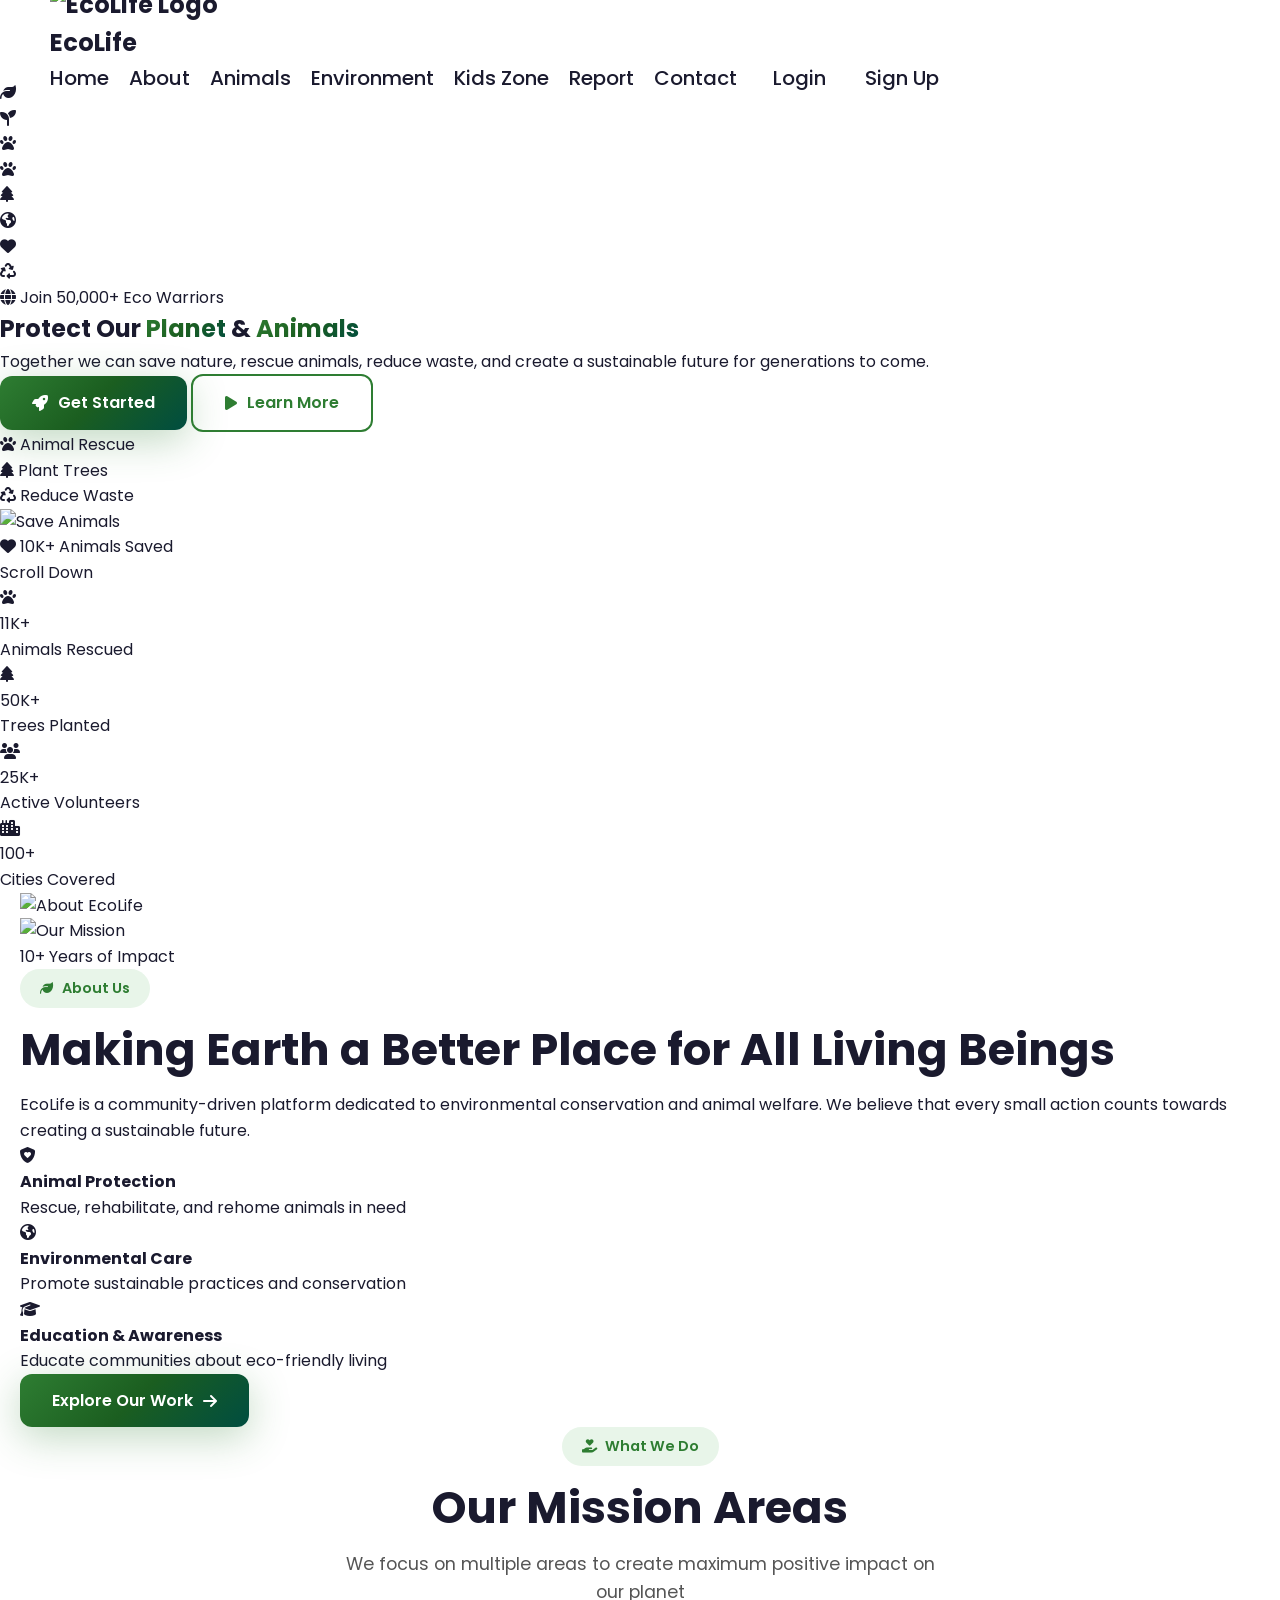
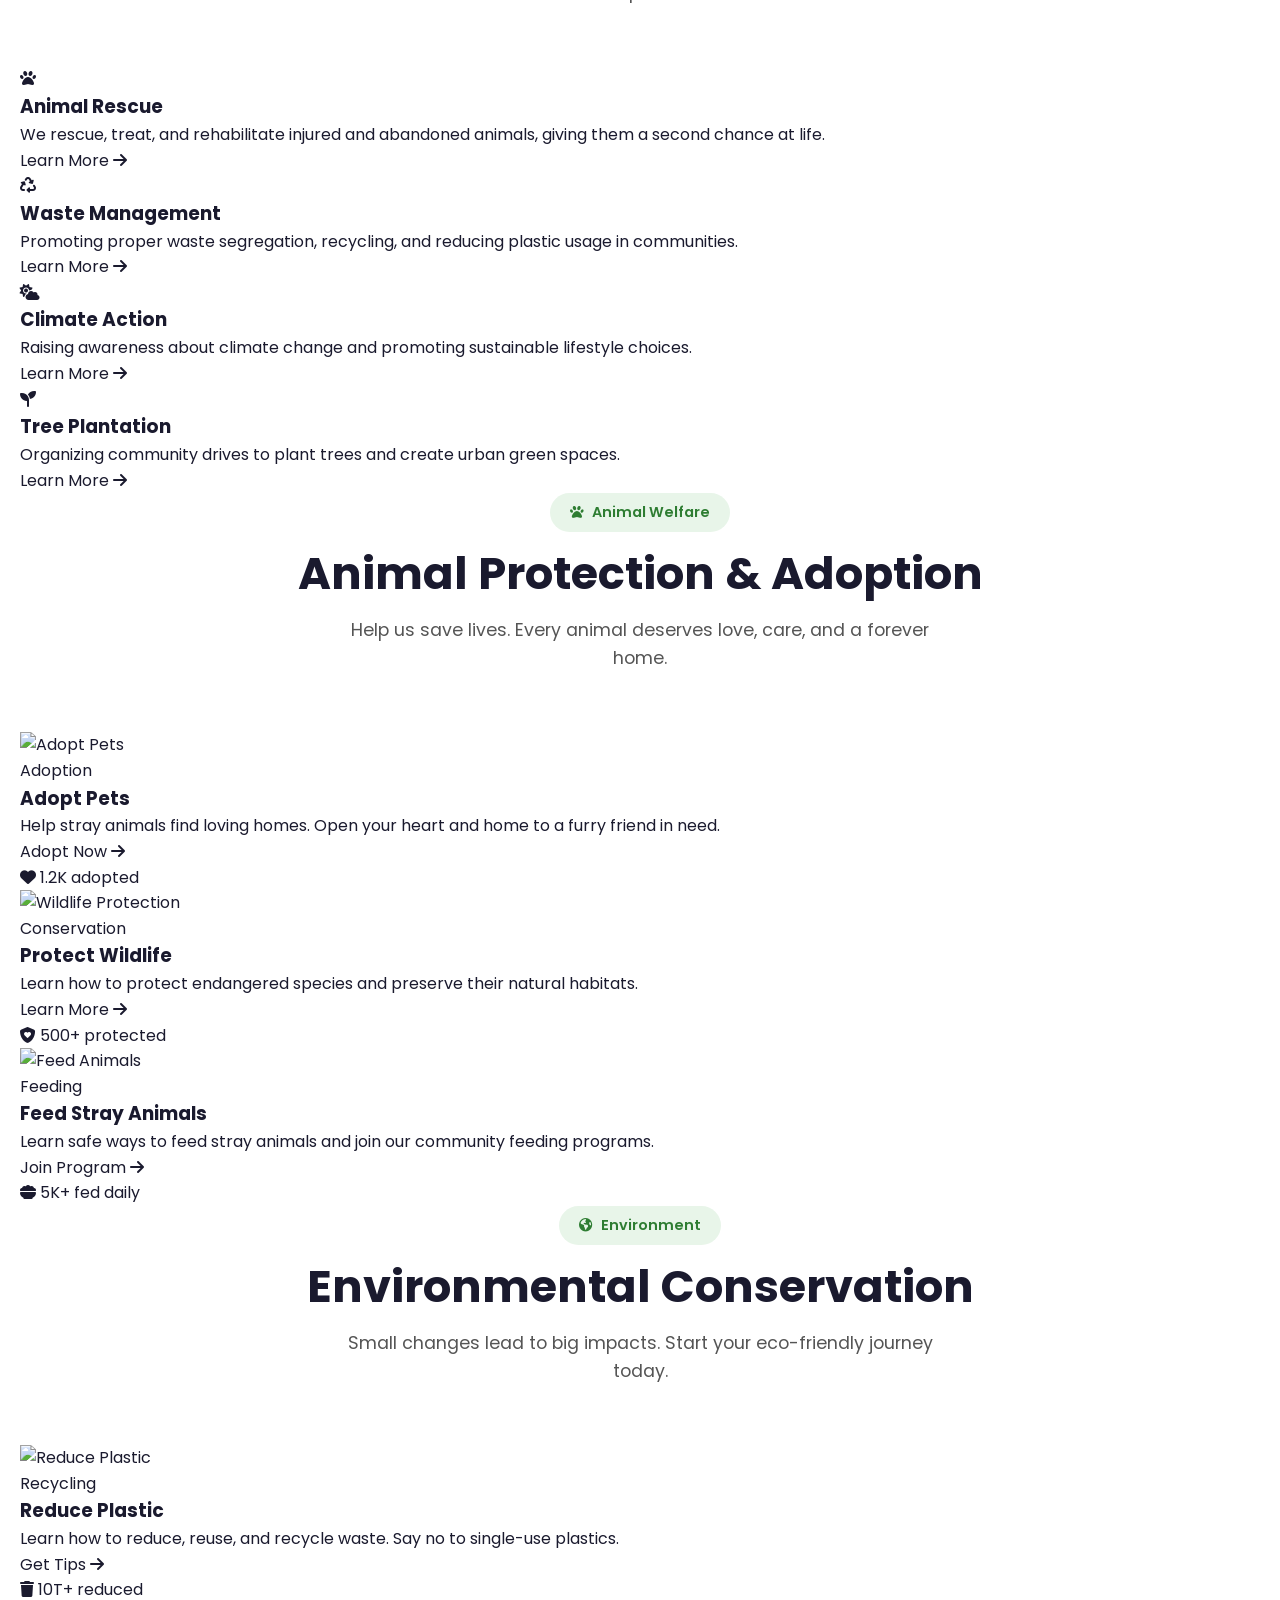
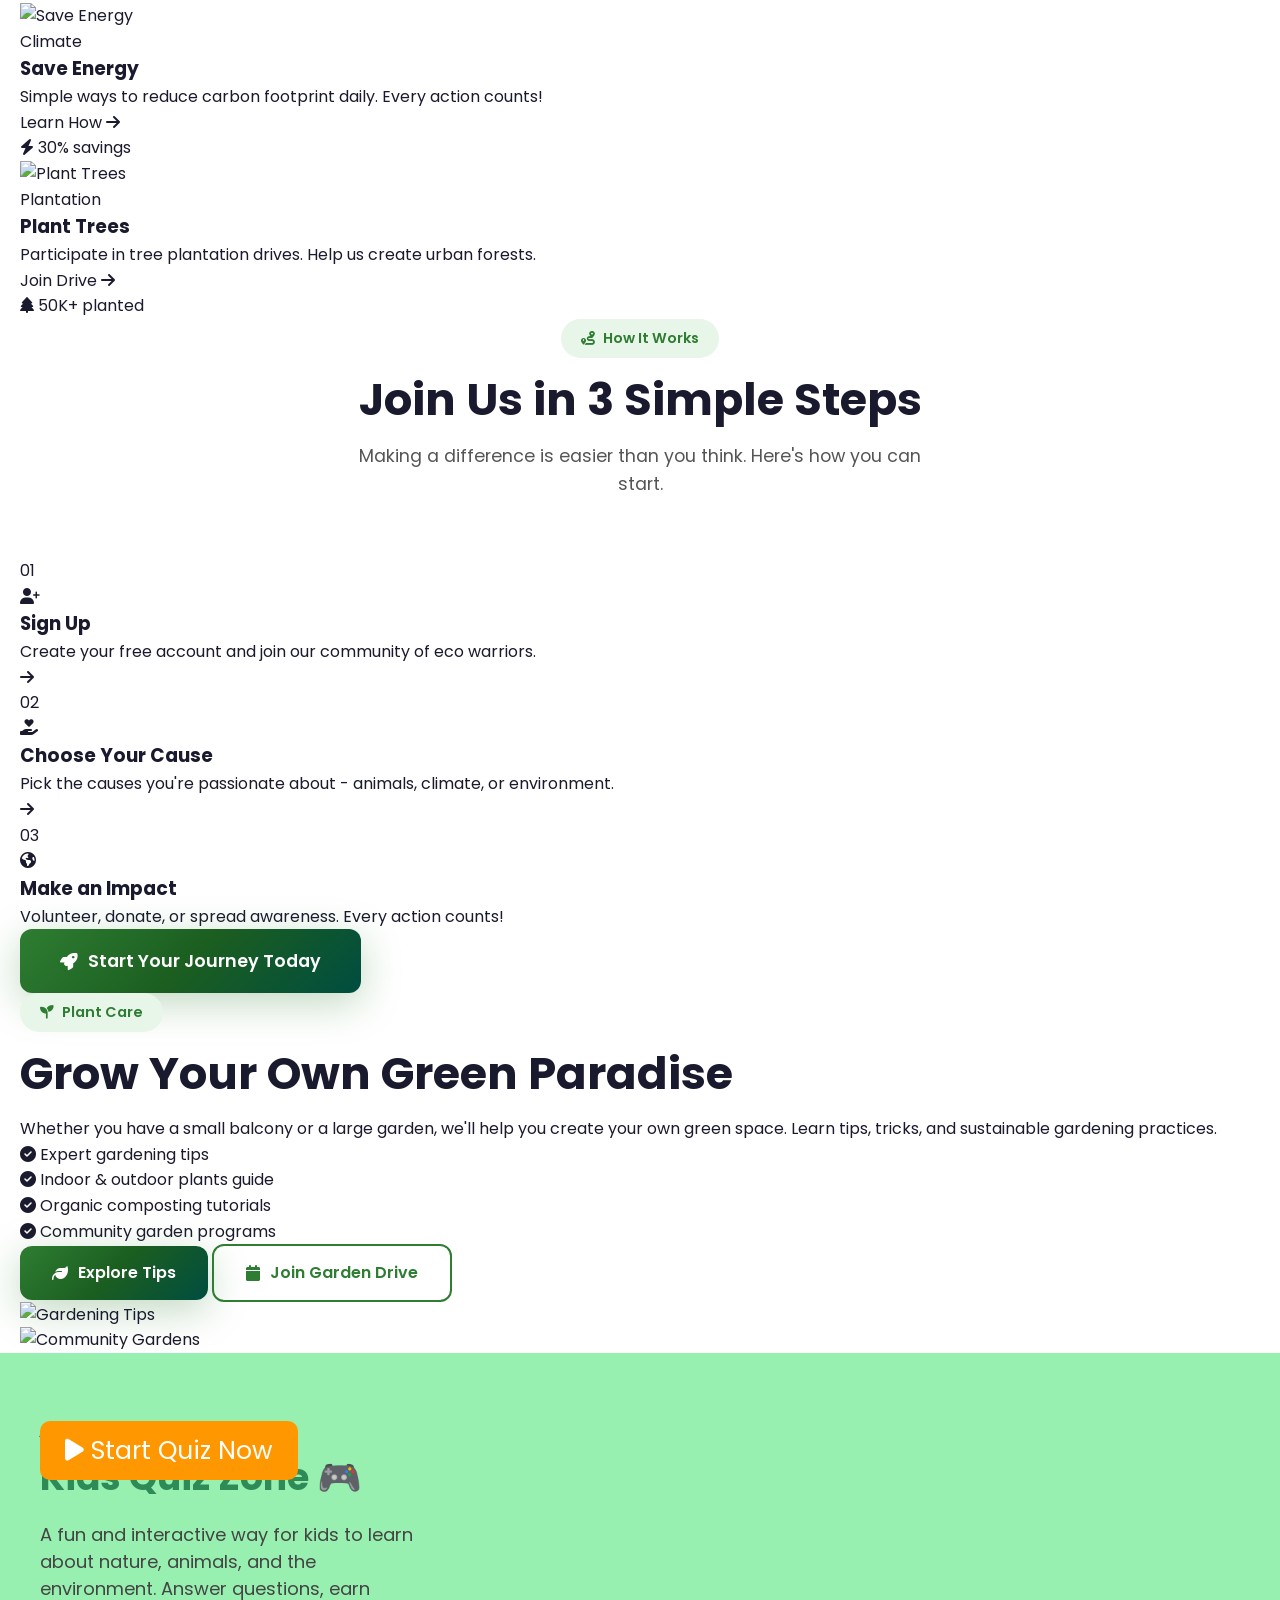
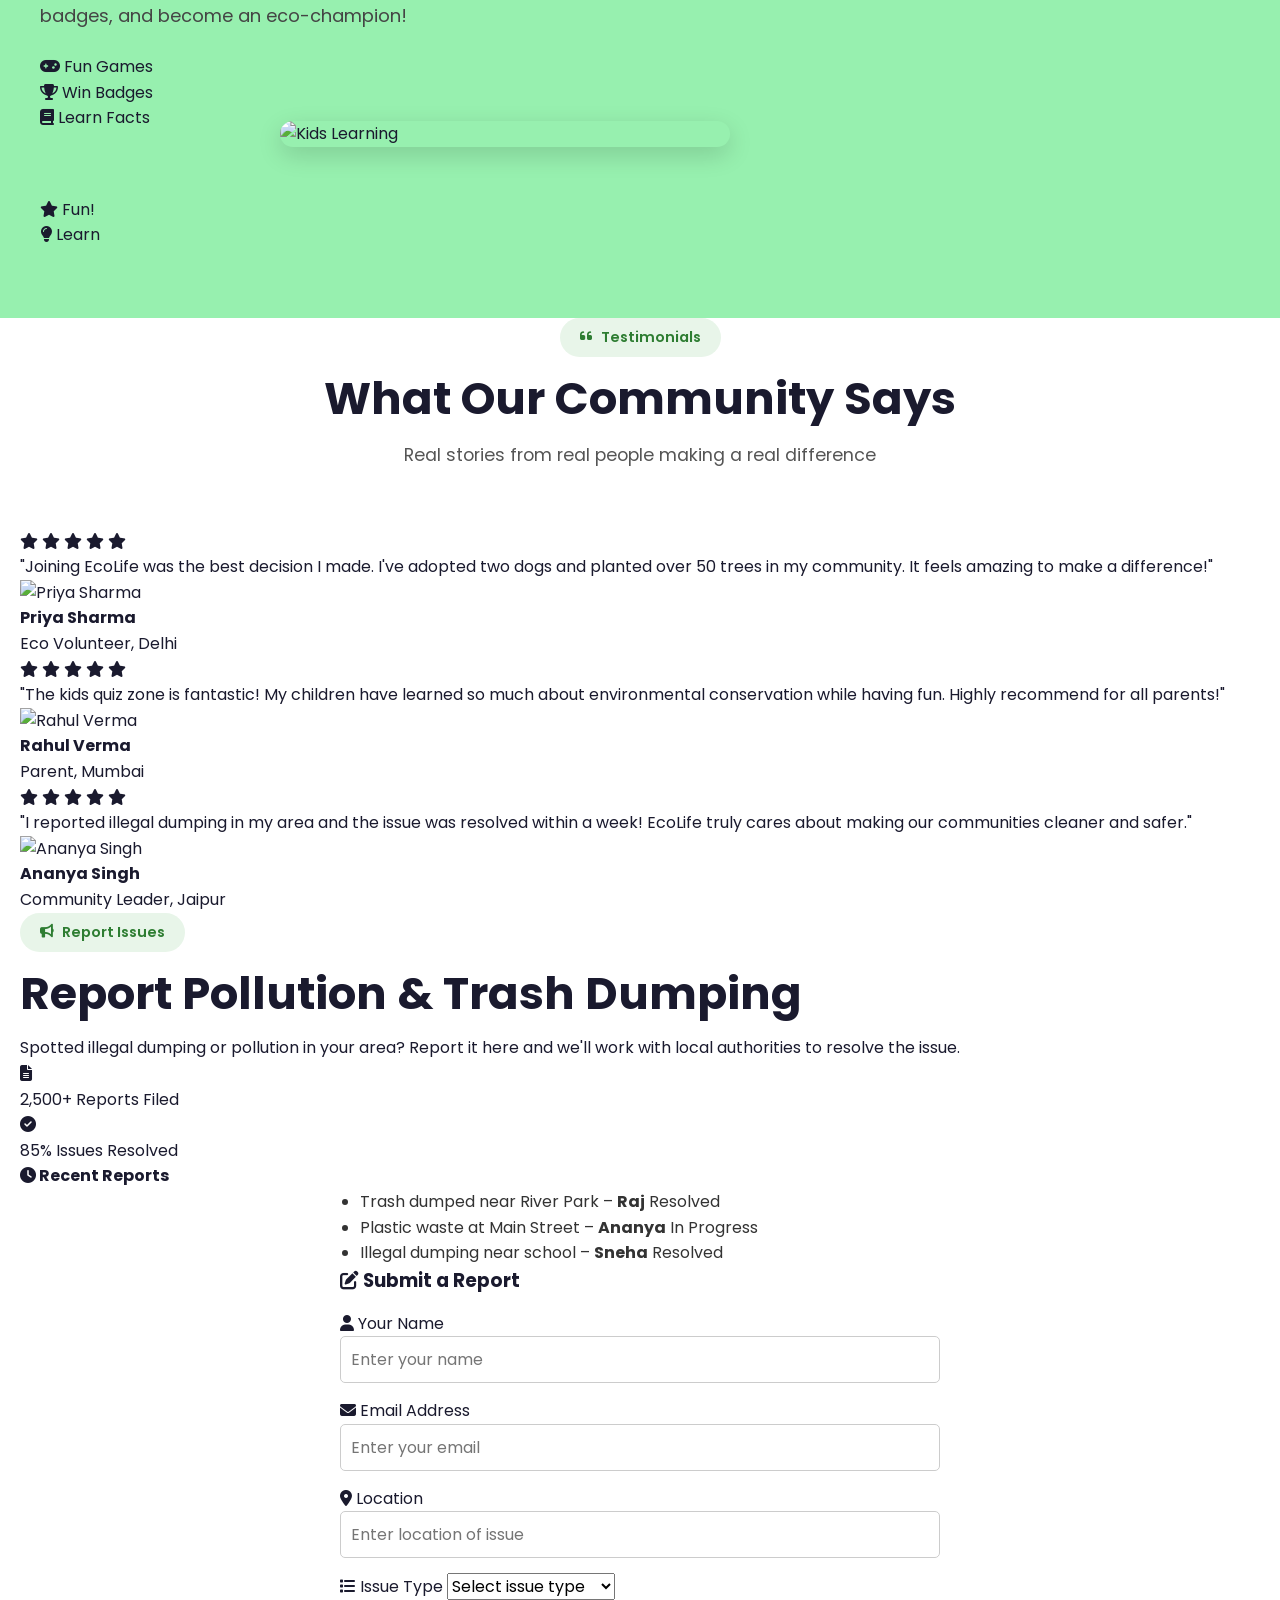
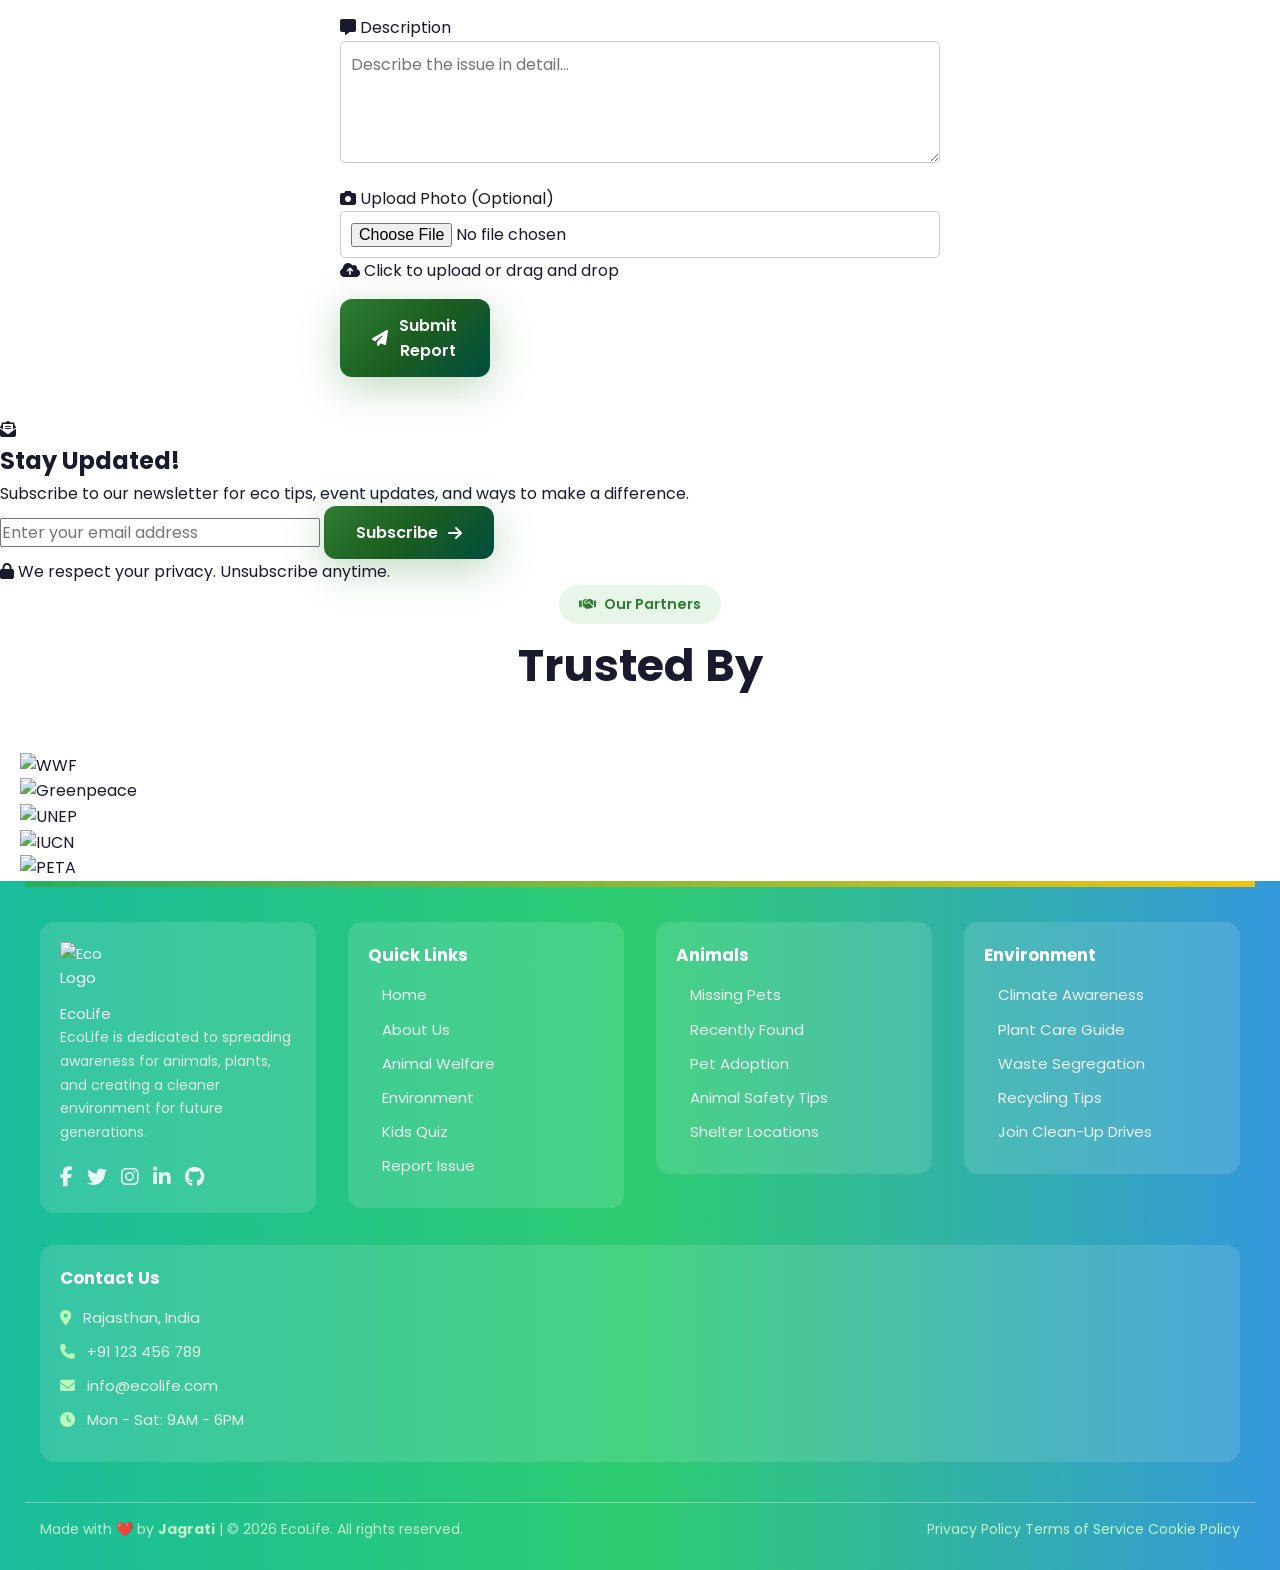
==== frontend/src/index.html @ 3ce4dd7b "custom scrollbar with progress bar on top" ====
<!DOCTYPE html>
<html lang="en">
  <head>
    <meta charset="UTF-8" />
    <meta name="viewport" content="width=device-width, initial-scale=1.0" />
    <title>EcoLife | Protect Our Planet & Animals</title>
    <meta
      name="description"
      content="Join EcoLife to protect animals, save the environment, and create a greener future for all."
    />

    <!-- CSS Files -->
    <link rel="stylesheet" href="css/style.css" />
    <link rel="stylesheet" href="css/components/navbar.css" />
    <link rel="stylesheet" href="css/components/card.css" />
    <link rel="stylesheet" href="css/components/footer.css" />
    <link rel="stylesheet" href="css/components/reportForm.css" />
    <link rel="stylesheet" href="css/components/quiz.css" />
    <link rel="stylesheet" href="css/components/hero.css" />
    <link rel="stylesheet" href="css/components/sections.css" />
    <link rel="stylesheet" href="css/components/scrollBar.css" />

    <!-- Google Fonts -->
    <link rel="preconnect" href="https://fonts.googleapis.com" />
    <link rel="preconnect" href="https://fonts.gstatic.com" crossorigin />
    <link
      href="https://fonts.googleapis.com/css2?family=Poppins:wght@300;400;500;600;700;800&display=swap"
      rel="stylesheet"
    />

    <!-- Font Awesome -->
    <link
      rel="stylesheet"
      href="https://cdnjs.cloudflare.com/ajax/libs/font-awesome/6.4.0/css/all.min.css"
    />

    <!-- AOS Animation Library -->
    <link href="https://unpkg.com/aos@2.3.1/dist/aos.css" rel="stylesheet" />
  </head>

  <body>
    <div class="scroll-progress" id="scrollProgress"></div>
    <!-- Navbar -->
    <nav class="navbar" id="navbar">
      <div class="nav-container">
        <a href="#home" class="logo">
          <img
            src="https://cdn-icons-png.flaticon.com/512/616/616408.png"
            alt="EcoLife Logo"
            class="logo-img"
          />
          <span>EcoLife</span>
        </a>

        <div class="nav-toggle" id="navToggle">
          <span></span>
          <span></span>
          <span></span>
        </div>

        <ul class="nav-links" id="navLinks">
          <li><a href="#home" class="nav-link active">Home</a></li>
          <li><a href="#about" class="nav-link">About</a></li>
          <li><a href="#animal" class="nav-link">Animals</a></li>
          <li><a href="#environment" class="nav-link">Environment</a></li>
          <li><a href="#quiz" class="nav-link">Kids Zone</a></li>
          <li><a href="#report" class="nav-link">Report</a></li>
          <li><a href="#contact" class="nav-link">Contact</a></li>
          <li class="nav-auth">
            <a href="/frontend/src/pages/Login.html" class="btn-login">Login</a>
            <a href="/frontend/src/pages/Signup.html" class="btn-signup"
              >Sign Up</a
            >
          </li>
        </ul>
      </div>
    </nav>

    <!-- Hero Section -->
    <section id="home" class="hero-section">
      <!-- Animated Background Elements -->
      <div class="hero-bg-elements">
        <div class="floating-element leaf1">
          <i class="fa-solid fa-leaf"></i>
        </div>
        <div class="floating-element leaf2">
          <i class="fa-solid fa-seedling"></i>
        </div>
        <div class="floating-element paw1"><i class="fa-solid fa-paw"></i></div>
        <div class="floating-element paw2"><i class="fa-solid fa-paw"></i></div>
        <div class="floating-element tree1">
          <i class="fa-solid fa-tree"></i>
        </div>
        <div class="floating-element globe">
          <i class="fa-solid fa-earth-americas"></i>
        </div>
        <div class="floating-element heart">
          <i class="fa-solid fa-heart"></i>
        </div>
        <div class="floating-element recycle">
          <i class="fa-solid fa-recycle"></i>
        </div>
      </div>

      <!-- Particle Effect -->
      <div class="particles" id="particles"></div>

      <div class="hero-container">
        <div class="hero-content" data-aos="fade-up" data-aos-duration="1000">
          <span class="hero-badge">
            <i class="fa-solid fa-globe"></i> Join 50,000+ Eco Warriors
          </span>
          <h1 class="hero-title">
            Protect Our <span class="gradient-text">Planet</span> &
            <span class="gradient-text">Animals</span>
          </h1>
          <p class="hero-subtitle">
            Together we can save nature, rescue animals, reduce waste, and
            create a sustainable future for generations to come.
          </p>

          <div class="hero-cta">
            <a href="#about" class="btn btn-primary">
              <i class="fa-solid fa-rocket"></i> Get Started
            </a>
            <a href="#animal" class="btn btn-secondary">
              <i class="fa-solid fa-play"></i> Learn More
            </a>
          </div>

          <div class="hero-features">
            <div class="hero-feature">
              <i class="fa-solid fa-paw"></i>
              <span>Animal Rescue</span>
            </div>
            <div class="hero-feature">
              <i class="fa-solid fa-tree"></i>
              <span>Plant Trees</span>
            </div>
            <div class="hero-feature">
              <i class="fa-solid fa-recycle"></i>
              <span>Reduce Waste</span>
            </div>
          </div>
        </div>

        <div
          class="hero-image"
          data-aos="fade-left"
          data-aos-duration="1000"
          data-aos-delay="300"
        >
          <div class="hero-image-wrapper">
            <img
              src="https://i.pinimg.com/736x/90/8e/da/908eda2e439e958f8a276a25d1a9cc6c.jpg"
              alt="Save Animals"
            />
            <div class="hero-image-badge">
              <i class="fa-solid fa-heart"></i>
              <span>10K+ Animals Saved</span>
            </div>
          </div>
        </div>
      </div>

      <!-- Scroll Indicator -->
      <div class="scroll-indicator">
        <div class="mouse">
          <div class="wheel"></div>
        </div>
        <span>Scroll Down</span>
      </div>
    </section>

    <!-- Stats Section -->
    <section class="stats-section">
      <div class="stats-container">
        <div class="stat-item" data-aos="zoom-in" data-aos-delay="0">
          <div class="stat-icon">
            <i class="fa-solid fa-paw"></i>
          </div>
          <div class="stat-number" data-count="10500">0</div>
          <div class="stat-label">Animals Rescued</div>
        </div>
        <div class="stat-item" data-aos="zoom-in" data-aos-delay="100">
          <div class="stat-icon">
            <i class="fa-solid fa-tree"></i>
          </div>
          <div class="stat-number" data-count="50000">0</div>
          <div class="stat-label">Trees Planted</div>
        </div>
        <div class="stat-item" data-aos="zoom-in" data-aos-delay="200">
          <div class="stat-icon">
            <i class="fa-solid fa-users"></i>
          </div>
          <div class="stat-number" data-count="25000">0</div>
          <div class="stat-label">Active Volunteers</div>
        </div>
        <div class="stat-item" data-aos="zoom-in" data-aos-delay="300">
          <div class="stat-icon">
            <i class="fa-solid fa-city"></i>
          </div>
          <div class="stat-number" data-count="100">0</div>
          <div class="stat-label">Cities Covered</div>
        </div>
      </div>
    </section>

    <!-- About Section -->
    <section id="about" class="about-section">
      <div class="section-container">
        <div class="about-content">
          <div class="about-images" data-aos="fade-right">
            <div class="about-img-main">
              <img
                src="https://i.pinimg.com/736x/24/5e/9a/245e9a9a9898728d21a978edd67b411b.jpg"
                alt="About EcoLife"
              />
            </div>
            <div class="about-img-secondary">
              <img
                src="https://i.pinimg.com/736x/a8/e5/c5/a8e5c5f756ad1179e194bc3205d8b144.jpg"
                alt="Our Mission"
              />
            </div>
            <div class="about-experience">
              <span class="exp-number">10+</span>
              <span class="exp-text">Years of Impact</span>
            </div>
          </div>

          <div class="about-text" data-aos="fade-left">
            <span class="section-tag">
              <i class="fa-solid fa-leaf"></i> About Us
            </span>
            <h2 class="section-title">
              Making Earth a Better Place for All Living Beings
            </h2>
            <p class="section-desc">
              EcoLife is a community-driven platform dedicated to environmental
              conservation and animal welfare. We believe that every small
              action counts towards creating a sustainable future.
            </p>

            <div class="about-features">
              <div class="about-feature">
                <div class="feature-icon">
                  <i class="fa-solid fa-shield-heart"></i>
                </div>
                <div class="feature-text">
                  <h4>Animal Protection</h4>
                  <p>Rescue, rehabilitate, and rehome animals in need</p>
                </div>
              </div>
              <div class="about-feature">
                <div class="feature-icon">
                  <i class="fa-solid fa-earth-americas"></i>
                </div>
                <div class="feature-text">
                  <h4>Environmental Care</h4>
                  <p>Promote sustainable practices and conservation</p>
                </div>
              </div>
              <div class="about-feature">
                <div class="feature-icon">
                  <i class="fa-solid fa-graduation-cap"></i>
                </div>
                <div class="feature-text">
                  <h4>Education & Awareness</h4>
                  <p>Educate communities about eco-friendly living</p>
                </div>
              </div>
            </div>

            <a href="#animal" class="btn btn-primary">
              Explore Our Work <i class="fa-solid fa-arrow-right"></i>
            </a>
          </div>
        </div>
      </div>
    </section>

    <!-- Services/What We Do Section -->
    <section class="services-section">
      <div class="section-container">
        <div class="section-header" data-aos="fade-up">
          <span class="section-tag">
            <i class="fa-solid fa-hand-holding-heart"></i> What We Do
          </span>
          <h2 class="section-title">Our Mission Areas</h2>
          <p class="section-subtitle">
            We focus on multiple areas to create maximum positive impact on our
            planet
          </p>
        </div>

        <div class="services-grid">
          <div class="service-card" data-aos="fade-up" data-aos-delay="0">
            <div class="service-icon">
              <i class="fa-solid fa-paw"></i>
            </div>
            <h3>Animal Rescue</h3>
            <p>
              We rescue, treat, and rehabilitate injured and abandoned animals,
              giving them a second chance at life.
            </p>
            <a href="#animal" class="service-link">
              Learn More <i class="fa-solid fa-arrow-right"></i>
            </a>
          </div>

          <div class="service-card" data-aos="fade-up" data-aos-delay="100">
            <div class="service-icon">
              <i class="fa-solid fa-recycle"></i>
            </div>
            <h3>Waste Management</h3>
            <p>
              Promoting proper waste segregation, recycling, and reducing
              plastic usage in communities.
            </p>
            <a href="#waste" class="service-link">
              Learn More <i class="fa-solid fa-arrow-right"></i>
            </a>
          </div>

          <div class="service-card" data-aos="fade-up" data-aos-delay="200">
            <div class="service-icon">
              <i class="fa-solid fa-cloud-sun"></i>
            </div>
            <h3>Climate Action</h3>
            <p>
              Raising awareness about climate change and promoting sustainable
              lifestyle choices.
            </p>
            <a href="#climate" class="service-link">
              Learn More <i class="fa-solid fa-arrow-right"></i>
            </a>
          </div>

          <div class="service-card" data-aos="fade-up" data-aos-delay="300">
            <div class="service-icon">
              <i class="fa-solid fa-seedling"></i>
            </div>
            <h3>Tree Plantation</h3>
            <p>
              Organizing community drives to plant trees and create urban green
              spaces.
            </p>
            <a href="#plants" class="service-link">
              Learn More <i class="fa-solid fa-arrow-right"></i>
            </a>
          </div>
        </div>
      </div>
    </section>

    <!-- Animal Section -->
    <section id="animal" class="cards-section">
      <div class="section-container">
        <div class="section-header" data-aos="fade-up">
          <span class="section-tag">
            <i class="fa-solid fa-paw"></i> Animal Welfare
          </span>
          <h2 class="section-title">Animal Protection & Adoption</h2>
          <p class="section-subtitle">
            Help us save lives. Every animal deserves love, care, and a forever
            home.
          </p>
        </div>

        <div class="cards-grid">
          <div class="feature-card" data-aos="fade-up" data-aos-delay="0">
            <div class="card-image">
              <img
                src="https://i.pinimg.com/736x/24/5e/9a/245e9a9a9898728d21a978edd67b411b.jpg"
                alt="Adopt Pets"
              />
              <div class="card-overlay">
                <span class="card-tag">Adoption</span>
              </div>
            </div>
            <div class="card-content">
              <h3>Adopt Pets</h3>
              <p>
                Help stray animals find loving homes. Open your heart and home
                to a furry friend in need.
              </p>
              <div class="card-footer">
                <a href="#" class="card-btn">
                  Adopt Now <i class="fa-solid fa-arrow-right"></i>
                </a>
                <div class="card-stats">
                  <i class="fa-solid fa-heart"></i> 1.2K adopted
                </div>
              </div>
            </div>
          </div>

          <div class="feature-card" data-aos="fade-up" data-aos-delay="100">
            <div class="card-image">
              <img
                src="https://i.pinimg.com/736x/90/8e/da/908eda2e439e958f8a276a25d1a9cc6c.jpg"
                alt="Wildlife Protection"
              />
              <div class="card-overlay">
                <span class="card-tag">Conservation</span>
              </div>
            </div>
            <div class="card-content">
              <h3>Protect Wildlife</h3>
              <p>
                Learn how to protect endangered species and preserve their
                natural habitats.
              </p>
              <div class="card-footer">
                <a href="#" class="card-btn">
                  Learn More <i class="fa-solid fa-arrow-right"></i>
                </a>
                <div class="card-stats">
                  <i class="fa-solid fa-shield-heart"></i> 500+ protected
                </div>
              </div>
            </div>
          </div>

          <div class="feature-card" data-aos="fade-up" data-aos-delay="200">
            <div class="card-image">
              <img
                src="https://i.pinimg.com/1200x/e3/39/d3/e339d31da13cb49f1b8ecd1a240b26d1.jpg"
                alt="Feed Animals"
              />
              <div class="card-overlay">
                <span class="card-tag">Feeding</span>
              </div>
            </div>
            <div class="card-content">
              <h3>Feed Stray Animals</h3>
              <p>
                Learn safe ways to feed stray animals and join our community
                feeding programs.
              </p>
              <div class="card-footer">
                <a href="#" class="card-btn">
                  Join Program <i class="fa-solid fa-arrow-right"></i>
                </a>
                <div class="card-stats">
                  <i class="fa-solid fa-bowl-food"></i> 5K+ fed daily
                </div>
              </div>
            </div>
          </div>
        </div>
      </div>
    </section>

    <!-- Environment Section -->
    <section id="environment" class="cards-section alt-bg">
      <div class="section-container">
        <div class="section-header" data-aos="fade-up">
          <span class="section-tag">
            <i class="fa-solid fa-earth-americas"></i> Environment
          </span>
          <h2 class="section-title">Environmental Conservation</h2>
          <p class="section-subtitle">
            Small changes lead to big impacts. Start your eco-friendly journey
            today.
          </p>
        </div>

        <div class="cards-grid">
          <div class="feature-card" data-aos="fade-up" data-aos-delay="0">
            <div class="card-image">
              <img
                src="https://i.pinimg.com/736x/de/0b/3a/de0b3a9531a93b36d25c78b3523307a0.jpg"
                alt="Reduce Plastic"
              />
              <div class="card-overlay">
                <span class="card-tag">Recycling</span>
              </div>
            </div>
            <div class="card-content">
              <h3>Reduce Plastic</h3>
              <p>
                Learn how to reduce, reuse, and recycle waste. Say no to
                single-use plastics.
              </p>
              <div class="card-footer">
                <a href="#" class="card-btn">
                  Get Tips <i class="fa-solid fa-arrow-right"></i>
                </a>
                <div class="card-stats">
                  <i class="fa-solid fa-trash"></i> 10T+ reduced
                </div>
              </div>
            </div>
          </div>

          <div class="feature-card" data-aos="fade-up" data-aos-delay="100">
            <div class="card-image">
              <img
                src="https://i.pinimg.com/736x/0d/62/62/0d6262dbc9df357f19e5948bb1d63f2b.jpg"
                alt="Save Energy"
              />
              <div class="card-overlay">
                <span class="card-tag">Climate</span>
              </div>
            </div>
            <div class="card-content">
              <h3>Save Energy</h3>
              <p>
                Simple ways to reduce carbon footprint daily. Every action
                counts!
              </p>
              <div class="card-footer">
                <a href="#" class="card-btn">
                  Learn How <i class="fa-solid fa-arrow-right"></i>
                </a>
                <div class="card-stats">
                  <i class="fa-solid fa-bolt"></i> 30% savings
                </div>
              </div>
            </div>
          </div>

          <div class="feature-card" data-aos="fade-up" data-aos-delay="200">
            <div class="card-image">
              <img
                src="https://i.pinimg.com/736x/a8/e5/c5/a8e5c5f756ad1179e194bc3205d8b144.jpg"
                alt="Plant Trees"
              />
              <div class="card-overlay">
                <span class="card-tag">Plantation</span>
              </div>
            </div>
            <div class="card-content">
              <h3>Plant Trees</h3>
              <p>
                Participate in tree plantation drives. Help us create urban
                forests.
              </p>
              <div class="card-footer">
                <a href="#" class="card-btn">
                  Join Drive <i class="fa-solid fa-arrow-right"></i>
                </a>
                <div class="card-stats">
                  <i class="fa-solid fa-tree"></i> 50K+ planted
                </div>
              </div>
            </div>
          </div>
        </div>
      </div>
    </section>

    <!-- How It Works Section -->
    <section class="how-it-works-section">
      <div class="section-container">
        <div class="section-header" data-aos="fade-up">
          <span class="section-tag">
            <i class="fa-solid fa-route"></i> How It Works
          </span>
          <h2 class="section-title">Join Us in 3 Simple Steps</h2>
          <p class="section-subtitle">
            Making a difference is easier than you think. Here's how you can
            start.
          </p>
        </div>

        <div class="steps-container">
          <div class="step-card" data-aos="fade-up" data-aos-delay="0">
            <div class="step-number">01</div>
            <div class="step-icon">
              <i class="fa-solid fa-user-plus"></i>
            </div>
            <h3>Sign Up</h3>
            <p>
              Create your free account and join our community of eco warriors.
            </p>
          </div>

          <div class="step-connector" data-aos="fade-up" data-aos-delay="100">
            <i class="fa-solid fa-arrow-right"></i>
          </div>

          <div class="step-card" data-aos="fade-up" data-aos-delay="200">
            <div class="step-number">02</div>
            <div class="step-icon">
              <i class="fa-solid fa-hand-holding-heart"></i>
            </div>
            <h3>Choose Your Cause</h3>
            <p>
              Pick the causes you're passionate about - animals, climate, or
              environment.
            </p>
          </div>

          <div class="step-connector" data-aos="fade-up" data-aos-delay="300">
            <i class="fa-solid fa-arrow-right"></i>
          </div>

          <div class="step-card" data-aos="fade-up" data-aos-delay="400">
            <div class="step-number">03</div>
            <div class="step-icon">
              <i class="fa-solid fa-earth-americas"></i>
            </div>
            <h3>Make an Impact</h3>
            <p>Volunteer, donate, or spread awareness. Every action counts!</p>
          </div>
        </div>

        <div class="steps-cta" data-aos="fade-up" data-aos-delay="500">
          <a
            href="/frontend/src/pages/Signup.html"
            class="btn btn-primary btn-lg"
          >
            <i class="fa-solid fa-rocket"></i> Start Your Journey Today
          </a>
        </div>
      </div>
    </section>

    <!-- Plant Care Section -->
    <section id="plants" class="plant-care-section">
      <div class="section-container">
        <div class="plant-care-content">
          <div class="plant-care-text" data-aos="fade-right">
            <span class="section-tag">
              <i class="fa-solid fa-seedling"></i> Plant Care
            </span>
            <h2 class="section-title">Grow Your Own Green Paradise</h2>
            <p class="section-desc">
              Whether you have a small balcony or a large garden, we'll help you
              create your own green space. Learn tips, tricks, and sustainable
              gardening practices.
            </p>

            <div class="plant-features">
              <div class="plant-feature">
                <i class="fa-solid fa-check-circle"></i>
                <span>Expert gardening tips</span>
              </div>
              <div class="plant-feature">
                <i class="fa-solid fa-check-circle"></i>
                <span>Indoor & outdoor plants guide</span>
              </div>
              <div class="plant-feature">
                <i class="fa-solid fa-check-circle"></i>
                <span>Organic composting tutorials</span>
              </div>
              <div class="plant-feature">
                <i class="fa-solid fa-check-circle"></i>
                <span>Community garden programs</span>
              </div>
            </div>

            <div class="plant-cta">
              <a href="#" class="btn btn-primary">
                <i class="fa-solid fa-leaf"></i> Explore Tips
              </a>
              <a href="#" class="btn btn-outline">
                <i class="fa-solid fa-calendar"></i> Join Garden Drive
              </a>
            </div>
          </div>

          <div class="plant-care-images" data-aos="fade-left">
            <div class="plant-img plant-img-1">
              <img
                src="https://i.pinimg.com/736x/52/7a/cc/527accddb75efd9315c8d6afba2bba1d.jpg"
                alt="Gardening Tips"
              />
            </div>
            <div class="plant-img plant-img-2">
              <img
                src="https://i.pinimg.com/736x/7b/07/7d/7b077d6b6f89cc8d0cbe15f85e9d3242.jpg"
                alt="Community Gardens"
              />
            </div>
          </div>
        </div>
      </div>
    </section>

    <!-- Kids Quiz Section -->
    <section id="quiz" class="kids-quiz-section">
      <div class="quiz-bg-elements">
        <div class="quiz-shape shape-1"></div>
        <div class="quiz-shape shape-2"></div>
        <div class="quiz-shape shape-3"></div>
      </div>

      <div class="section-container">
        <div class="quiz-content">
          <div class="quiz-text" data-aos="fade-right">
            <span class="quiz-badge">
              <i class="fa-solid fa-child"></i> For Kids
            </span>
            <h2>Kids Quiz Zone 🎮</h2>
            <p>
              A fun and interactive way for kids to learn about nature, animals,
              and the environment. Answer questions, earn badges, and become an
              eco-champion!
            </p>

            <div class="quiz-features">
              <div class="quiz-feature">
                <i class="fa-solid fa-gamepad"></i>
                <span>Fun Games</span>
              </div>
              <div class="quiz-feature">
                <i class="fa-solid fa-trophy"></i>
                <span>Win Badges</span>
              </div>
              <div class="quiz-feature">
                <i class="fa-solid fa-book"></i>
                <span>Learn Facts</span>
              </div>
            </div>

            <a href="quiz.html" class="quiz-btn">
              <i class="fa-solid fa-play"></i> Start Quiz Now
            </a>
          </div>

          <div class="quiz-image" data-aos="fade-left">
            <div class="quiz-image-wrapper">
              <img
                src="https://i.pinimg.com/1200x/82/b1/66/82b1667e9a1c1fabba633f0792725da9.jpg"
                alt="Kids Learning"
              />
              <div class="quiz-floating-badge badge-1">
                <i class="fa-solid fa-star"></i> Fun!
              </div>
              <div class="quiz-floating-badge badge-2">
                <i class="fa-solid fa-lightbulb"></i> Learn
              </div>
            </div>
          </div>
        </div>
      </div>
    </section>

    <!-- Testimonials Section -->
    <section class="testimonials-section">
      <div class="section-container">
        <div class="section-header" data-aos="fade-up">
          <span class="section-tag">
            <i class="fa-solid fa-quote-left"></i> Testimonials
          </span>
          <h2 class="section-title">What Our Community Says</h2>
          <p class="section-subtitle">
            Real stories from real people making a real difference
          </p>
        </div>

        <div
          class="testimonials-slider"
          data-aos="fade-up"
          data-aos-delay="200"
        >
          <div class="testimonial-card">
            <div class="testimonial-rating">
              <i class="fa-solid fa-star"></i>
              <i class="fa-solid fa-star"></i>
              <i class="fa-solid fa-star"></i>
              <i class="fa-solid fa-star"></i>
              <i class="fa-solid fa-star"></i>
            </div>
            <p class="testimonial-text">
              "Joining EcoLife was the best decision I made. I've adopted two
              dogs and planted over 50 trees in my community. It feels amazing
              to make a difference!"
            </p>
            <div class="testimonial-author">
              <img
                src="https://randomuser.me/api/portraits/women/44.jpg"
                alt="Priya Sharma"
              />
              <div class="author-info">
                <h4>Priya Sharma</h4>
                <span>Eco Volunteer, Delhi</span>
              </div>
            </div>
          </div>

          <div class="testimonial-card">
            <div class="testimonial-rating">
              <i class="fa-solid fa-star"></i>
              <i class="fa-solid fa-star"></i>
              <i class="fa-solid fa-star"></i>
              <i class="fa-solid fa-star"></i>
              <i class="fa-solid fa-star"></i>
            </div>
            <p class="testimonial-text">
              "The kids quiz zone is fantastic! My children have learned so much
              about environmental conservation while having fun. Highly
              recommend for all parents!"
            </p>
            <div class="testimonial-author">
              <img
                src="https://randomuser.me/api/portraits/men/32.jpg"
                alt="Rahul Verma"
              />
              <div class="author-info">
                <h4>Rahul Verma</h4>
                <span>Parent, Mumbai</span>
              </div>
            </div>
          </div>

          <div class="testimonial-card">
            <div class="testimonial-rating">
              <i class="fa-solid fa-star"></i>
              <i class="fa-solid fa-star"></i>
              <i class="fa-solid fa-star"></i>
              <i class="fa-solid fa-star"></i>
              <i class="fa-solid fa-star"></i>
            </div>
            <p class="testimonial-text">
              "I reported illegal dumping in my area and the issue was resolved
              within a week! EcoLife truly cares about making our communities
              cleaner and safer."
            </p>
            <div class="testimonial-author">
              <img
                src="https://randomuser.me/api/portraits/women/68.jpg"
                alt="Ananya Singh"
              />
              <div class="author-info">
                <h4>Ananya Singh</h4>
                <span>Community Leader, Jaipur</span>
              </div>
            </div>
          </div>
        </div>
      </div>
    </section>

    <!-- Report Section -->
    <section id="report" class="report-section">
      <div class="section-container">
        <div class="report-content">
          <div class="report-info" data-aos="fade-right">
            <span class="section-tag">
              <i class="fa-solid fa-bullhorn"></i> Report Issues
            </span>
            <h2 class="section-title">Report Pollution & Trash Dumping</h2>
            <p class="section-desc">
              Spotted illegal dumping or pollution in your area? Report it here
              and we'll work with local authorities to resolve the issue.
            </p>

            <div class="report-stats">
              <div class="report-stat">
                <i class="fa-solid fa-file-alt"></i>
                <div>
                  <span class="stat-num">2,500+</span>
                  <span class="stat-text">Reports Filed</span>
                </div>
              </div>
              <div class="report-stat">
                <i class="fa-solid fa-check-circle"></i>
                <div>
                  <span class="stat-num">85%</span>
                  <span class="stat-text">Issues Resolved</span>
                </div>
              </div>
            </div>

            <div class="recent-reports">
              <h4><i class="fa-solid fa-clock"></i> Recent Reports</h4>
              <ul class="report-list">
                <li>
                  <span class="report-status resolved"></span>
                  Trash dumped near River Park – <strong>Raj</strong>
                  <span class="report-badge">Resolved</span>
                </li>
                <li>
                  <span class="report-status pending"></span>
                  Plastic waste at Main Street – <strong>Ananya</strong>
                  <span class="report-badge pending">In Progress</span>
                </li>
                <li>
                  <span class="report-status resolved"></span>
                  Illegal dumping near school – <strong>Sneha</strong>
                  <span class="report-badge">Resolved</span>
                </li>
              </ul>
            </div>
          </div>

          <div class="report-form-wrapper" data-aos="fade-left">
            <form class="report-form" id="reportForm">
              <h3><i class="fa-solid fa-pen-to-square"></i> Submit a Report</h3>

              <div class="form-group">
                <label for="name">
                  <i class="fa-solid fa-user"></i> Your Name
                </label>
                <input
                  type="text"
                  id="name"
                  name="name"
                  placeholder="Enter your name"
                  required
                />
              </div>

              <div class="form-group">
                <label for="email">
                  <i class="fa-solid fa-envelope"></i> Email Address
                </label>
                <input
                  type="email"
                  id="email"
                  name="email"
                  placeholder="Enter your email"
                  required
                />
              </div>

              <div class="form-group">
                <label for="location">
                  <i class="fa-solid fa-location-dot"></i> Location
                </label>
                <input
                  type="text"
                  id="location"
                  name="location"
                  placeholder="Enter location of issue"
                  required
                />
              </div>

              <div class="form-group">
                <label for="issueType">
                  <i class="fa-solid fa-list"></i> Issue Type
                </label>
                <select id="issueType" name="issueType" required>
                  <option value="">Select issue type</option>
                  <option value="garbage">Garbage Dumping</option>
                  <option value="plastic">Plastic Pollution</option>
                  <option value="water">Water Pollution</option>
                  <option value="air">Air Pollution</option>
                  <option value="noise">Noise Pollution</option>
                  <option value="other">Other</option>
                </select>
              </div>

              <div class="form-group">
                <label for="description">
                  <i class="fa-solid fa-message"></i> Description
                </label>
                <textarea
                  id="description"
                  name="description"
                  rows="4"
                  placeholder="Describe the issue in detail..."
                  required
                ></textarea>
              </div>

              <div class="form-group">
                <label for="photo">
                  <i class="fa-solid fa-camera"></i> Upload Photo (Optional)
                </label>
                <div class="file-upload">
                  <input type="file" id="photo" name="photo" accept="image/*" />
                  <div class="file-upload-label">
                    <i class="fa-solid fa-cloud-arrow-up"></i>
                    <span>Click to upload or drag and drop</span>
                  </div>
                </div>
              </div>

              <button type="submit" class="btn btn-primary btn-block">
                <i class="fa-solid fa-paper-plane"></i> Submit Report
              </button>
            </form>
          </div>
        </div>
      </div>
    </section>

    <!-- Newsletter Section -->
    <section class="newsletter-section">
      <div class="newsletter-container" data-aos="zoom-in">
        <div class="newsletter-content">
          <div class="newsletter-icon">
            <i class="fa-solid fa-envelope-open-text"></i>
          </div>
          <h2>Stay Updated!</h2>
          <p>
            Subscribe to our newsletter for eco tips, event updates, and ways to
            make a difference.
          </p>

          <form class="newsletter-form" id="newsletterForm">
            <div class="newsletter-input-group">
              <input
                type="email"
                placeholder="Enter your email address"
                required
              />
              <button type="submit" class="btn btn-primary">
                Subscribe <i class="fa-solid fa-arrow-right"></i>
              </button>
            </div>
          </form>

          <p class="newsletter-note">
            <i class="fa-solid fa-lock"></i> We respect your privacy.
            Unsubscribe anytime.
          </p>
        </div>
      </div>
    </section>

    <!-- Partners Section -->
    <section class="partners-section">
      <div class="section-container">
        <div class="section-header" data-aos="fade-up">
          <span class="section-tag">
            <i class="fa-solid fa-handshake"></i> Our Partners
          </span>
          <h2 class="section-title">Trusted By</h2>
        </div>

        <div class="partners-slider" data-aos="fade-up" data-aos-delay="100">
          <div class="partner-logo">
            <img
              src="https://upload.wikimedia.org/wikipedia/commons/thumb/1/18/WWF_logo_text.svg/1200px-WWF_logo_text.svg.png"
              alt="WWF"
            />
          </div>
          <div class="partner-logo">
            <img
              src="https://www.greenpeace.org/static/planet4-international-stateless/2019/07/greenpeace-logo-green.png"
              alt="Greenpeace"
            />
          </div>
          <div class="partner-logo">
            <img
              src="https://upload.wikimedia.org/wikipedia/en/thumb/e/ec/UNEP_logo.svg/1200px-UNEP_logo.svg.png"
              alt="UNEP"
            />
          </div>
          <div class="partner-logo">
            <img
              src="https://upload.wikimedia.org/wikipedia/commons/thumb/2/2f/IUCN_logo.svg/1200px-IUCN_logo.svg.png"
              alt="IUCN"
            />
          </div>
          <div class="partner-logo">
            <img
              src="https://upload.wikimedia.org/wikipedia/commons/thumb/7/79/PETA_logo.svg/1200px-PETA_logo.svg.png"
              alt="PETA"
            />
          </div>
        </div>
      </div>
    </section>

    <!-- Footer -->
    <footer id="contact" class="eco-footer">
      <div class="footer-top">
        <div class="footer-container">
          <!-- Logo & About -->
          <div class="footer-col footer-about">
            <div class="footer-logo-wrapper">
              <img
                src="https://cdn-icons-png.flaticon.com/512/616/616408.png"
                class="footer-logo"
                alt="Eco Logo"
              />
              <span class="footer-brand">EcoLife</span>
            </div>
            <p class="footer-desc">
              EcoLife is dedicated to spreading awareness for animals, plants,
              and creating a cleaner environment for future generations.
            </p>
            <div class="footer-social">
              <a href="#" class="social" aria-label="Facebook">
                <i class="fa-brands fa-facebook-f"></i>
              </a>
              <a href="#" class="social" aria-label="Twitter">
                <i class="fa-brands fa-twitter"></i>
              </a>
              <a href="#" class="social" aria-label="Instagram">
                <i class="fa-brands fa-instagram"></i>
              </a>
              <a href="#" class="social" aria-label="LinkedIn">
                <i class="fa-brands fa-linkedin-in"></i>
              </a>
              <a href="#" class="social" aria-label="GitHub">
                <i class="fa-brands fa-github"></i>
              </a>
            </div>
          </div>

          <!-- Quick Links -->
          <div class="footer-col">
            <h4>Quick Links</h4>
            <ul>
              <li><a href="#home">Home</a></li>
              <li><a href="#about">About Us</a></li>
              <li><a href="#animal">Animal Welfare</a></li>
              <li><a href="#environment">Environment</a></li>
              <li><a href="#quiz">Kids Quiz</a></li>
              <li><a href="#report">Report Issue</a></li>
            </ul>
          </div>

          <!-- Animals -->
          <div class="footer-col">
            <h4>Animals</h4>
            <ul>
              <li><a href="#">Missing Pets</a></li>
              <li><a href="#">Recently Found</a></li>
              <li><a href="#">Pet Adoption</a></li>
              <li><a href="#">Animal Safety Tips</a></li>
              <li><a href="#">Shelter Locations</a></li>
            </ul>
          </div>

          <!-- Environment -->
          <div class="footer-col">
            <h4>Environment</h4>
            <ul>
              <li><a href="#">Climate Awareness</a></li>
              <li><a href="#">Plant Care Guide</a></li>
              <li><a href="#">Waste Segregation</a></li>
              <li><a href="#">Recycling Tips</a></li>
              <li><a href="#">Join Clean-Up Drives</a></li>
            </ul>
          </div>

          <!-- Contact -->
          <div class="footer-col">
            <h4>Contact Us</h4>
            <ul class="footer-contact">
              <li>
                <i class="fa-solid fa-location-dot"></i>
                <span>Rajasthan, India</span>
              </li>
              <li>
                <i class="fa-solid fa-phone"></i>
                <span>+91 123 456 789</span>
              </li>
              <li>
                <i class="fa-solid fa-envelope"></i>
                <span>info@ecolife.com</span>
              </li>
              <li>
                <i class="fa-solid fa-clock"></i>
                <span>Mon - Sat: 9AM - 6PM</span>
              </li>
            </ul>
          </div>
        </div>
      </div>

      <div class="footer-bottom">
        <div class="footer-container">
          <p>
            Made with ❤️ by <strong>Jagrati</strong> | © 2026 EcoLife. All
            rights reserved.
          </p>
          <div class="footer-links">
            <a href="#">Privacy Policy</a>
            <a href="#">Terms of Service</a>
            <a href="#">Cookie Policy</a>
          </div>
        </div>
      </div>
    </footer>

    <!-- Back to Top Button -->
    <button class="back-to-top" id="backToTop" aria-label="Back to Top">
      <i class="fa-solid fa-arrow-up"></i>
    </button>

    <!-- Scripts -->
    <script src="https://unpkg.com/aos@2.3.1/dist/aos.js"></script>
    <script src="js/main.js"></script>
  </body>
</html>
---- frontend/src/css/style.css ----
/* ===== ROOT VARIABLES ===== */
:root {
  /* Colors */
  --primary-color: #2e7d32;
  --primary-dark: #1b5e20;
  --primary-light: #4caf50;
  --secondary-color: #ff9800;
  --secondary-dark: #f57c00;
  --accent-color: #00bcd4;

  /* Gradients */
  --gradient-primary: linear-gradient(
    135deg,
    #2e7d32 0%,
    #1b5e20 50%,
    #004d40 100%
  );
  --gradient-secondary: linear-gradient(135deg, #ff9800 0%, #f57c00 100%);
  --gradient-hero: linear-gradient(
    135deg,
    #1a5c1f 0%,
    #2e7d32 50%,
    #388e3c 100%
  );
  --gradient-card: linear-gradient(145deg, #ffffff 0%, #f5f5f5 100%);

  /* Text Colors */
  --text-primary: #1a1a2e;
  --text-secondary: #555555;
  --text-muted: #888888;
  --text-light: #ffffff;

  /* Background Colors */
  --bg-primary: #ffffff;
  --bg-secondary: #f8faf8;
  --bg-tertiary: #e8f5e9;
  --bg-dark: #1a1a2e;

  /* Shadows */
  --shadow-sm: 0 2px 10px rgba(0, 0, 0, 0.08);
  --shadow-md: 0 5px 20px rgba(0, 0, 0, 0.12);
  --shadow-lg: 0 10px 40px rgba(0, 0, 0, 0.15);
  --shadow-xl: 0 20px 60px rgba(0, 0, 0, 0.2);
  --shadow-green: 0 10px 40px rgba(46, 125, 50, 0.3);

  /* Border Radius */
  --radius-sm: 8px;
  --radius-md: 12px;
  --radius-lg: 20px;
  --radius-xl: 30px;
  --radius-full: 50%;

  /* Transitions */
  --transition-fast: 0.2s ease;
  --transition-normal: 0.3s ease;
  --transition-slow: 0.5s ease;

  /* Spacing */
  --section-padding: 100px 0;
  --container-padding: 0 20px;

  /* Font */
  --font-primary: "Poppins", sans-serif;
}

/* ===== RESET & BASE ===== */
* {
  margin: 0;
  padding: 0;
  box-sizing: border-box;
}

html {
  scroll-behavior: smooth;
  scroll-padding-top: 80px;
}

body {
  font-family: var(--font-primary);
  font-size: 16px;
  line-height: 1.6;
  color: var(--text-primary);
  background-color: var(--bg-primary);
  overflow-x: hidden;
}

a {
  text-decoration: none;
  color: inherit;
  transition: var(--transition-normal);
}

ul {
  list-style: none;
}

img {
  max-width: 100%;
  height: auto;
  display: block;
}

button {
  font-family: inherit;
  cursor: pointer;
  border: none;
  outline: none;
}

input,
textarea,
select {
  font-family: inherit;
  font-size: inherit;
}

/* ===== UTILITY CLASSES ===== */
.section-container {
  max-width: 1300px;
  margin: 0 auto;
  padding: var(--container-padding);
}

.section-header {
  text-align: center;
  margin-bottom: 60px;
}

.section-tag {
  display: inline-flex;
  align-items: center;
  gap: 8px;
  padding: 8px 20px;
  background: var(--bg-tertiary);
  color: var(--primary-color);
  border-radius: var(--radius-xl);
  font-size: 0.9rem;
  font-weight: 600;
  margin-bottom: 15px;
}

.section-tag i {
  font-size: 0.85rem;
}

.section-title {
  font-size: 2.8rem;
  font-weight: 700;
  color: var(--text-primary);
  margin-bottom: 15px;
  line-height: 1.2;
}

.section-subtitle {
  font-size: 1.1rem;
  color: var(--text-secondary);
  max-width: 600px;
  margin: 0 auto;
}

.gradient-text {
  background: var(--gradient-primary);
  -webkit-background-clip: text;
  -webkit-text-fill-color: transparent;
  background-clip: text;
}

/* ===== BUTTONS ===== */
.btn {
  display: inline-flex;
  align-items: center;
  justify-content: center;
  gap: 10px;
  padding: 14px 32px;
  font-size: 1rem;
  font-weight: 600;
  border-radius: var(--radius-md);
  transition: var(--transition-normal);
  cursor: pointer;
  border: none;
}

.btn-primary {
  background: var(--gradient-primary);
  color: var(--text-light);
  box-shadow: var(--shadow-green);
}

.btn-primary:hover {
  transform: translateY(-3px);
  box-shadow: 0 15px 50px rgba(46, 125, 50, 0.4);
}

.btn-secondary {
  background: transparent;
  color: var(--primary-color);
  border: 2px solid var(--primary-color);
}

.btn-secondary:hover {
  background: var(--primary-color);
  color: var(--text-light);
}

.btn-outline {
  background: transparent;
  color: var(--primary-color);
  border: 2px solid var(--primary-color);
}

.btn-outline:hover {
  background: var(--primary-color);
  color: var(--text-light);
}

.btn-lg {
  padding: 18px 40px;
  font-size: 1.1rem;
}

.btn-block {
  width: 100%;
}

/* ===== ANIMATIONS ===== */
@keyframes float {
  0%,
  100% {
    transform: translateY(0);
  }
  50% {
    transform: translateY(-20px);
  }
}

@keyframes pulse {
  0%,
  100% {
    transform: scale(1);
    opacity: 1;
  }
  50% {
    transform: scale(1.05);
    opacity: 0.8;
  }
}

@keyframes fadeInUp {
  from {
    opacity: 0;
    transform: translateY(30px);
  }
  to {
    opacity: 1;
    transform: translateY(0);
  }
}

@keyframes slideInLeft {
  from {
    opacity: 0;
    transform: translateX(-50px);
  }
  to {
    opacity: 1;
    transform: translateX(0);
  }
}

@keyframes slideInRight {
  from {
    opacity: 0;
    transform: translateX(50px);
  }
  to {
    opacity: 1;
    transform: translateX(0);
  }
}

@keyframes spin {
  from {
    transform: rotate(0deg);
  }
  to {
    transform: rotate(360deg);
  }
}

@keyframes bounce {
  0%,
  20%,
  50%,
  80%,
  100% {
    transform: translateY(0);
  }
  40% {
    transform: translateY(-15px);
  }
  60% {
    transform: translateY(-7px);
  }
}

/* ===== BACK TO TOP BUTTON ===== */
.back-to-top {
  position: fixed;
  bottom: 30px;
  right: 30px;
  width: 50px;
  height: 50px;
  background: var(--gradient-primary);
  color: var(--text-light);
  border-radius: var(--radius-full);
  display: flex;
  align-items: center;
  justify-content: center;
  font-size: 1.2rem;
  box-shadow: var(--shadow-green);
  opacity: 0;
  visibility: hidden;
  transform: translateY(20px);
  transition: var(--transition-normal);
  z-index: 999;
}

.back-to-top.visible {
  opacity: 1;
  visibility: visible;
  transform: translateY(0);
}

.back-to-top:hover {
  transform: translateY(-5px);
  box-shadow: 0 15px 40px rgba(46, 125, 50, 0.5);
}

/* ===== SELECTION ===== */
::selection {
  background: var(--primary-color);
  color: var(--text-light);
}

/* ===== RESPONSIVE ===== */
@media (max-width: 1200px) {
  .section-title {
    font-size: 2.4rem;
  }
}

@media (max-width: 992px) {
  :root {
    --section-padding: 80px 0;
  }

  .section-title {
    font-size: 2rem;
  }

  .section-header {
    margin-bottom: 40px;
  }
}

@media (max-width: 768px) {
  :root {
    --section-padding: 60px 0;
  }

  .section-title {
    font-size: 1.8rem;
  }

  .section-subtitle {
    font-size: 1rem;
  }

  .btn {
    padding: 12px 24px;
    font-size: 0.95rem;
  }
}

@media (max-width: 480px) {
  .section-title {
    font-size: 1.5rem;
  }

  .section-tag {
    font-size: 0.8rem;
    padding: 6px 15px;
  }
}
---- frontend/src/css/components/navbar.css ----
/* Navbar */
.navbar {
    font-size: 20px;
    display: flex;
    justify-content: space-between;
    align-items: center;
    background-color: var(--navbar-bg);
    padding: 15px 50px;
    color: var(--navbar-text);
    height: 5rem;
    /* sticky */
    position: sticky;
    top: 0;
    z-index: 1000;
    /* keeps navbar above all content */
    transition: background-color 0.3s ease, color 0.3s ease;
}

/* Theme Toggle Button */
.theme-toggle-btn {
    background: transparent;
    border: none;
    cursor: pointer;
    font-size: 1.2rem;
    padding: 0.5rem;
    margin-left: 1rem;
    transition: transform 0.3s ease;
}

.theme-toggle-btn:hover {
    transform: scale(1.1);
}

.theme-toggle-btn:focus-visible {
    outline: 3px solid #2e7d32;
    outline-offset: 4px;
    border-radius: 50%;
}



.navbar .logo {
    font-size: 24px;
    font-weight: bold;
}

.navbar .nav-links {
    list-style: none;
    display: flex;
    gap: 20px;
}

.navbar .nav-links li a {
    color: var(--navbar-text);
    text-decoration: none;
    font-weight: 500;
}

/* .navbar .nav-links li a:hover {
    text-decoration: underline;
    background-color: rgb(100, 100, 230);
} */
.navbar .nav-links li a:hover,
.navbar .nav-links li a:focus-visible {
    background-color: var(--navbar-hover);
    /* eco green */
    color: var(--navbar-text);
    padding: 8px 14px;
    border-radius: 6px;
    box-shadow: 0 0 10px var(--navbar-hover);
    transition: 0.3s ease;
}

.navbar .nav-links li a:focus-visible {
    outline: 3px solid #2e7d32;
    outline-offset: 2px;
}

/* ................... */

/* Login Button */
.btn-login {
    padding: 8px 16px;
    border: 2px solid var(--btn-primary-bg);
    /* green border */
    border-radius: 20px;
    color: var(--btn-primary-bg);
    font-weight: 500;
    transition: all 0.3s ease;
}

.btn-login:hover,
.btn-login:focus-visible {
    background-color: var(--btn-primary-bg);
    color: var(--btn-primary-text);
    box-shadow: 0 0 10px rgba(34, 197, 94, 0.6);
}

.btn-login:focus-visible {
    outline: 3px solid var(--btn-primary-bg);
    outline-offset: 4px;
}

/* Signup Button (highlighted) */
.btn-signup {
    padding: 8px 18px;
    background-color: var(--btn-primary-bg);
    color: var(--btn-primary-text);
    border-radius: 20px;
    font-weight: bold;
    transition: all 0.3s ease;
}

.btn-signup:hover,
.btn-signup:focus-visible {
    background-color: var(--navbar-hover);
    box-shadow: 0 0 12px rgba(34, 197, 94, 0.8);
}

.btn-signup:focus-visible {
    outline: 3px solid var(--btn-primary-bg);
    outline-offset: 4px;
}
---- frontend/src/css/components/card.css ----
/* Cards */
.cards {
    display: flex;
    flex-wrap: wrap;
    justify-content: center;
    gap: 50px;
    padding: 40px 20px;
}

/* Single Card */
.card {
    background-color: var(--card-bg);
    width: 380px;
    /* card bigger */
    height: 380px;
    /* card bigger */
    border-radius: 20px;
    overflow: hidden;
    box-shadow: 0px 8px 25px var(--card-shadow);
    text-align: center;
    transition: transform 0.3s ease, box-shadow 0.3s ease, background-color 0.3s ease;
    cursor: pointer;
    /* shows clickable */
}

/* Hover Animation */
.card:hover,
.card:focus-visible {
    transform: translateY(-12px) scale(1.03);
    box-shadow: 0px 12px 35px var(--card-shadow);
    outline: none;
}

.card:focus-visible {
    outline: 3px solid #2e8b57;
    outline-offset: 4px;
}

/* Card Image */
.card img {
    width: 100%;
    height: 60%;
    /* bigger image area */
    object-fit: cover;
    transition: transform 0.4s ease;
}

/* Image Hover Zoom */
.card:hover img {
    transform: scale(1.1);
}

/* Card Title */
.card h3 {
    margin: 15px 0 8px;
    color: var(--heading-color);
    font-size: 24px;
}

/* Card Description */
.card p {
    padding: 0 15px;
    color: var(--card-text);
    font-size: 16px;
}
---- frontend/src/css/components/footer.css ----
.eco-footer {
  background: linear-gradient(90deg, #1abc9c, #2ecc71, #3498db);
  color: #ffffff;
  padding: 0 25px 30px;
  font-size: 15px;
  position: relative;
  contain: layout paint; /* limits repaint area for performance */
}

/* Eco highlight strip */
.eco-footer::before {
  content: "";
  display: block;
  height: 6px;
  background: linear-gradient(90deg, #27ae60, #f1c40f);
  margin-bottom: 35px;
}

/* Layout */
.footer-container {
  max-width: 1200px;
  margin: auto;
  display: flex;
  flex-wrap: wrap;
  gap: 32px;
  justify-content: space-between;
  align-items: flex-start;
}

/* Footer Cards */
.footer-col {
  flex: 1 1 220px;
  min-width: 200px;
  background: rgba(255, 255, 255, 0.12);
  border-radius: 14px;
  padding: 20px;
  transition: transform 0.25s ease, background 0.25s ease;
}

.footer-col:hover {
  transform: translateY(-4px);
  background: rgba(255, 255, 255, 0.18);
}

/* Headings */
.footer-col h4 {
  font-size: 17px;
  margin-bottom: 14px;
  display: flex;
  align-items: center;
  gap: 8px;
  color: #ffffff;
}

/* Lists */
.footer-col ul {
  list-style: none;
  padding: 0;
}

.footer-col ul li {
  margin: 10px 0;
  color: #e6ffe6;
}

/* Links with subtle arrow effect */
.footer-col ul li a {
  color: #ffffff;
  text-decoration: none;
  opacity: 0.9;
  display: inline-flex;
  align-items: center;
  transition: opacity 0.2s ease, padding-left 0.2s ease;
}

.footer-col ul li a::before {
  content: "→";
  font-size: 14px;
  margin-right: 0;
  opacity: 0;
  color: #f1c40f;
  transition: margin 0.2s ease, opacity 0.2s ease;
}

.footer-col ul li a:hover {
  opacity: 1;
  padding-left: 6px;
  color: #b8ffb8;
}

.footer-col ul li a:hover::before {
  margin-right: 6px;
  opacity: 1;
}

/* Contact icons */
.footer-col ul li i {
  margin-right: 8px;
  color: #b8ffb8;
}

/* About Section */
.footer-about {
  max-width: 320px;
}

.footer-logo {
  width: 70px;
  margin-bottom: 12px;
}

.footer-desc {
  font-size: 14px;
  line-height: 1.7;
  opacity: 0.95;
  color: #e6ffe6;
}

/* Social Icons */
.footer-social {
  display: flex;
  gap: 14px;
  margin-top: 16px;
}

.footer-social a {
  font-size: 20px;
  color: #ffffff;
  opacity: 0.9;
  transition: transform 0.2s ease, opacity 0.2s ease;
}

.footer-social a:hover {
  opacity: 1;
  transform: translateY(-3px);
  color: #b8ffb8;
}

/* Footer Bottom */
.footer-bottom {
  width: 100%;
  margin-top: 40px;
  padding-top: 15px;
  border-top: 1px solid rgba(255, 255, 255, 0.35);
  text-align: center;
  font-size: 14px;
  opacity: 0.95;
  color: #c7ffcf;
}

/* Accessibility: Focus indicators */
.footer-col a:focus-visible,
.footer-social a:focus-visible {
  outline: 2px solid #f1c40f;
  outline-offset: 3px;
  border-radius: 4px;
}

/* Reduced Motion Support */
@media (prefers-reduced-motion: reduce) {
  * {
    transition: none !important;
  }
}

/* Responsive Design */
@media (max-width: 768px) {
  .footer-container {
    flex-direction: column;
    align-items: center;
    text-align: center;
  }

  .footer-col {
    width: 100%;
  }

  .footer-social {
    justify-content: center;
  }

  .footer-about,
  .footer-desc {
    max-width: none;
  }
}
---- frontend/src/css/components/reportForm.css ----
/* Report Form */
  .report-form {
      max-width: 600px;
      margin: 0 auto 40px;
      display: flex;
      flex-direction: column;
      gap: 15px;
  }

  .report-form input,
  .report-form textarea {
      padding: 10px;
      border-radius: 5px;
      border: 1px solid #ccc;
      width: 100%;
  }

  .report-form input:focus-visible,
  .report-form textarea:focus-visible {
      outline: 3px solid #ff4500;
      outline-offset: 2px;
  }

  .report-form .btn {
      width: 150px;
      background-color: #ff4500;
      border: none;
      cursor: pointer;
  }

  .report-form .btn:hover,
  .report-form .btn:focus-visible {
      background-color: #ff6347;
  }

  .report-form .btn:focus-visible {
      outline: 3px solid #ff4500;
      outline-offset: 4px;
  }

  /* Report List */
  .report-list {
      max-width: 600px;
      margin: 0 auto;
      list-style: disc;
      padding-left: 20px;
      color: #333;
  }
---- frontend/src/css/components/quiz.css ----
/* Kids Quiz Section */
.kids-quiz-section {
    padding: 70px 20px;
    background-color: #97f0af;
    /* light green soft background */
}

.kids-quiz-content {
    max-width: 1100px;
    margin: auto;
    height: fit-content;
    display: flex;
    flex-wrap: wrap;
    align-items: center;
    justify-content: center;
}

/* Text Area */
.quiz-text {
    flex: 1;
    width: 100%;
    min-width: 300px;
    height: fit-content;
}

.quiz-text h2 {
    font-size: 36px;
    color: #2e8b57;
    margin-bottom: 15px;
}

.quiz-text p {
    font-size: 18px;
    color: #444;
    width: max(30vw,200px);
    margin-bottom: 25px;
    line-height: 1.5;
   
}
.quiz-zone{
    display: flex;
}

/* Button */
.quiz-btn {
    position: relative;
    top: -300px;
    text-decoration: none;
    width: fit-content;
    padding: 12px 25px;
    background-color: #ff9800;
    color: white;
    font-size: 25px;
    border-radius: 10px;
    transition: 0.3s ease;
}

.quiz-btn:hover,
.quiz-btn:focus-visible {
    background-color: #ffa726;
    transform: scale(1.05);
}

.quiz-btn:focus-visible {
    outline: 3px solid #ff9800;
    outline-offset: 4px;
}

/* Quiz Image */
.quiz-image {
    flex: 1;
    min-width: 400px;
    
}

.quiz-image img {
    width: 100%;
    max-width: 450px;
    border-radius: 20px;
    margin-left: 20%;
    box-shadow: 0px 8px 25px rgba(0,0,0,0.15);
    transition: transform 0.4s ease;
    position: relative;
    top: -50px;
    
}

/* Hover Zoom Effect */
.quiz-image img:hover {
    transform: scale(1.05);
}

/* Responsive */
@media (max-width: 768px) {
    .quiz-text h2 {
        font-size: 28px;
    }

    .quiz-text p {
        font-size: 16px;
    }
}

@media (max-width: 720px){
    .quiz-btn{
        top: 0px;
    }
    .quiz-image img{
        width: 300px;
        top: 0;
    }
    .quiz-zone{
        display: flex;
        width: fit-content;
    }

}

@media (max-width:560px){
    .quiz-image img{
        width: 200px;
    }
}
---- frontend/src/css/components/scrollBar.css ----
/* ===== CUSTOM SCROLLBAR ===== */

/* Webkit Browsers (Chrome, Safari, Edge, Opera) */
::-webkit-scrollbar {
  width: 12px;
  height: 12px;
}

::-webkit-scrollbar-track {
  background: linear-gradient(180deg, #f0f4f0 0%, #e8efe8 100%);
  border-left: 1px solid #ddd;
}

::-webkit-scrollbar-thumb {
  background: linear-gradient(180deg, #4caf50 0%, #2e7d32 50%, #1b5e20 100%);
  border-radius: 10px;
  border: 2px solid transparent;
  background-clip: padding-box;
  transition: all 0.3s ease;
}

::-webkit-scrollbar-thumb:hover {
  background: linear-gradient(180deg, #66bb6a 0%, #43a047 50%, #2e7d32 100%);
  border: 2px solid transparent;
  background-clip: padding-box;
}

::-webkit-scrollbar-thumb:active {
  background: linear-gradient(180deg, #388e3c 0%, #2e7d32 50%, #1b5e20 100%);
}

::-webkit-scrollbar-corner {
  background: #e8efe8;
}

/* Firefox */
* {
  scrollbar-width: thin;
  scrollbar-color: #2e7d32 #f0f4f0;
}

/* ===== FANCY SCROLLBAR WITH GLOW EFFECT ===== */
@supports (scrollbar-color: auto) {
  html {
    scrollbar-color: #2e7d32 #f0f4f0;
    scrollbar-width: thin;
  }
}

/* Scrollbar for specific containers */
.auth-form-container::-webkit-scrollbar,
.report-form-wrapper::-webkit-scrollbar,
.modal-content::-webkit-scrollbar {
  width: 8px;
}

.auth-form-container::-webkit-scrollbar-track,
.report-form-wrapper::-webkit-scrollbar-track,
.modal-content::-webkit-scrollbar-track {
  background: #f5f5f5;
  border-radius: 10px;
}

.auth-form-container::-webkit-scrollbar-thumb,
.report-form-wrapper::-webkit-scrollbar-thumb,
.modal-content::-webkit-scrollbar-thumb {
  background: linear-gradient(180deg, #81c784 0%, #4caf50 50%, #388e3c 100%);
  border-radius: 10px;
}

/* ===== SCROLL PROGRESS INDICATOR ===== */
.scroll-progress {
  position: fixed;
  top: 0;
  left: 0;
  width: 0%;
  height: 4px;
  background: linear-gradient(
    90deg,
    #4caf50 0%,
    #8bc34a 25%,
    #cddc39 50%,
    #ffeb3b 75%,
    #ff9800 100%
  );
  z-index: 9999;
  transition: width 0.1s ease-out;
  box-shadow: 0 0 10px rgba(76, 175, 80, 0.7), 0 0 20px rgba(76, 175, 80, 0.5);
}

/* Alternative: Single color progress bar */
.scroll-progress.simple {
  background: linear-gradient(90deg, #2e7d32 0%, #4caf50 100%);
}

/* ===== ANIMATED SCROLLBAR GLOW ===== */
@keyframes scrollbarGlow {
  0%,
  100% {
    box-shadow: 0 0 5px rgba(76, 175, 80, 0.5);
  }
  50% {
    box-shadow: 0 0 15px rgba(76, 175, 80, 0.8), 0 0 25px rgba(76, 175, 80, 0.4);
  }
}

::-webkit-scrollbar-thumb {
  animation: scrollbarGlow 2s ease-in-out infinite;
}

/* ===== HIDE SCROLLBAR BUT KEEP FUNCTIONALITY ===== */
.hide-scrollbar {
  -ms-overflow-style: none; /* IE and Edge */
  scrollbar-width: none; /* Firefox */
}

.hide-scrollbar::-webkit-scrollbar {
  display: none; /* Chrome, Safari, Opera */
}

/* ===== THIN ELEGANT SCROLLBAR ===== */
.thin-scrollbar::-webkit-scrollbar {
  width: 6px;
}

.thin-scrollbar::-webkit-scrollbar-track {
  background: transparent;
}

.thin-scrollbar::-webkit-scrollbar-thumb {
  background: rgba(46, 125, 50, 0.5);
  border-radius: 3px;
}

.thin-scrollbar::-webkit-scrollbar-thumb:hover {
  background: rgba(46, 125, 50, 0.8);
}

/* ===== RESPONSIVE SCROLLBAR ===== */
@media (max-width: 768px) {
  ::-webkit-scrollbar {
    width: 8px;
  }

  .scroll-progress {
    height: 3px;
  }
}

@media (max-width: 480px) {
  ::-webkit-scrollbar {
    width: 6px;
  }

  .scroll-progress {
    height: 2px;
  }
}
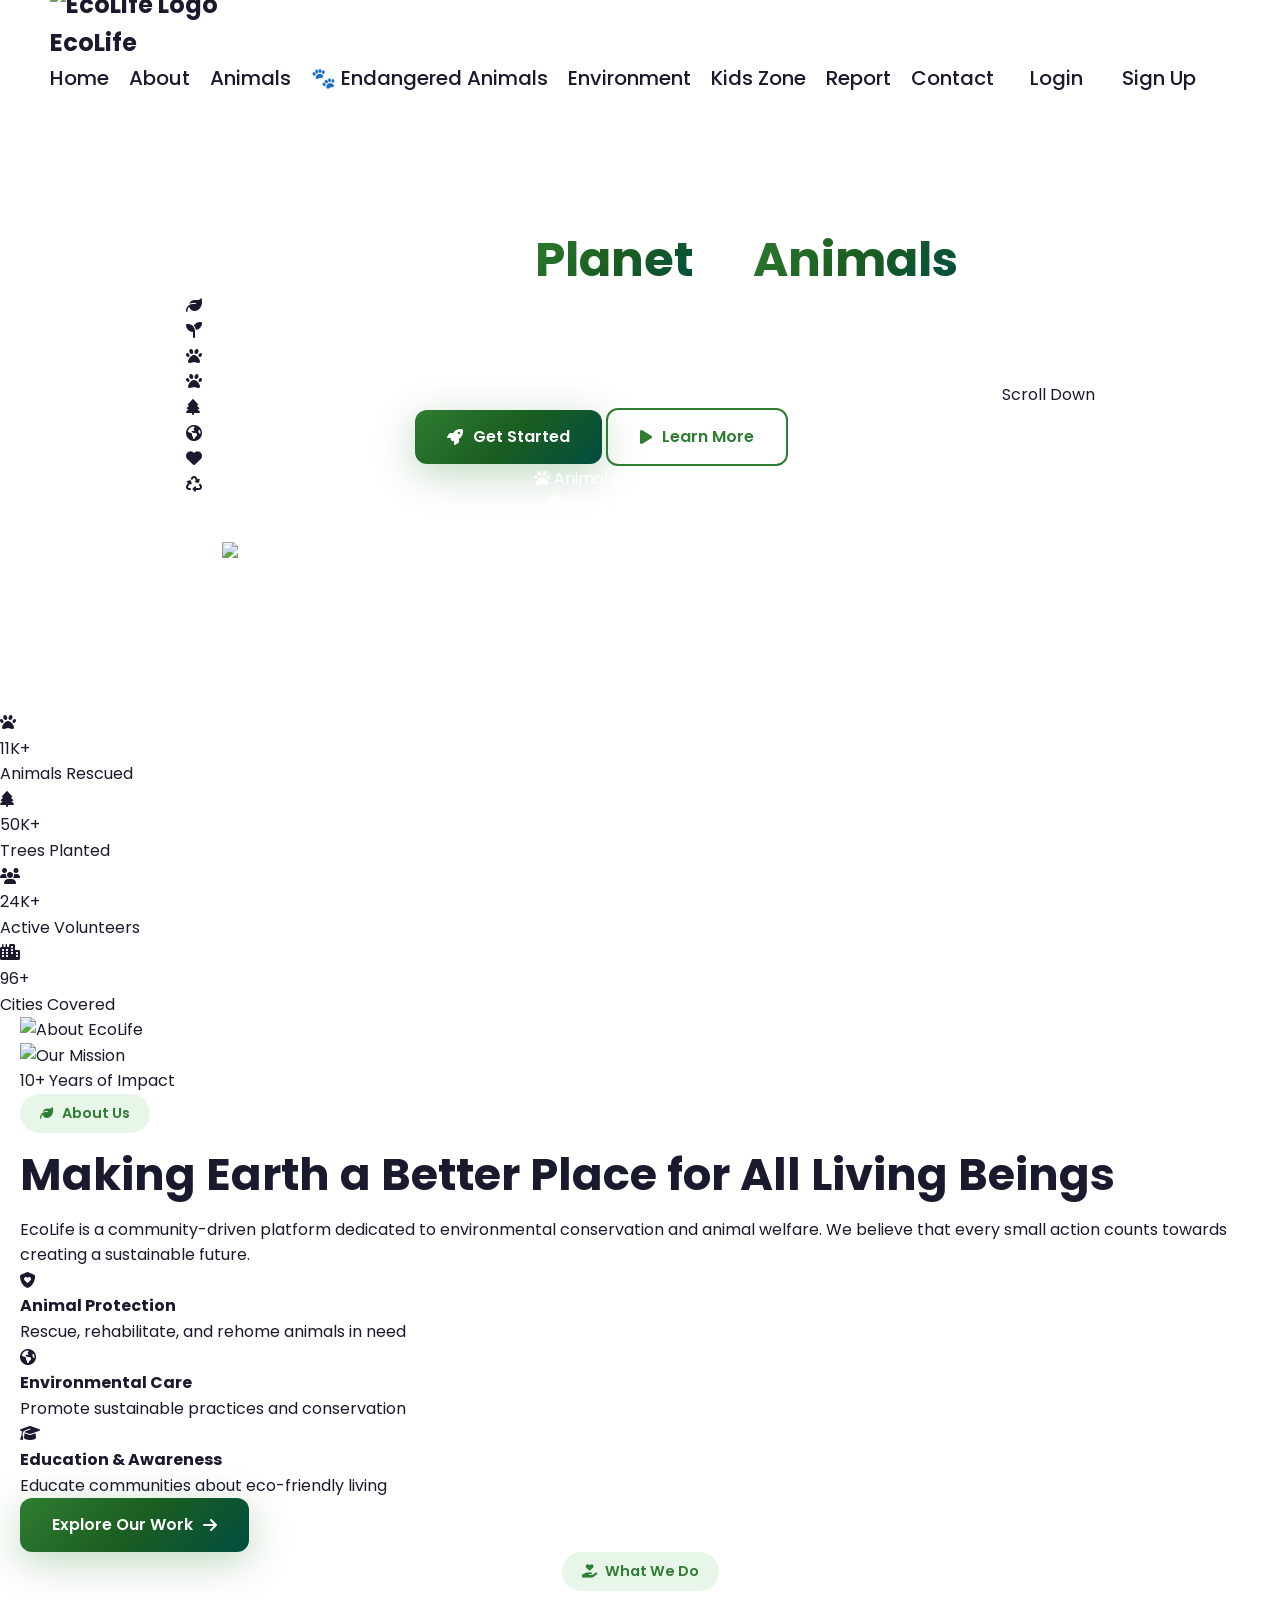
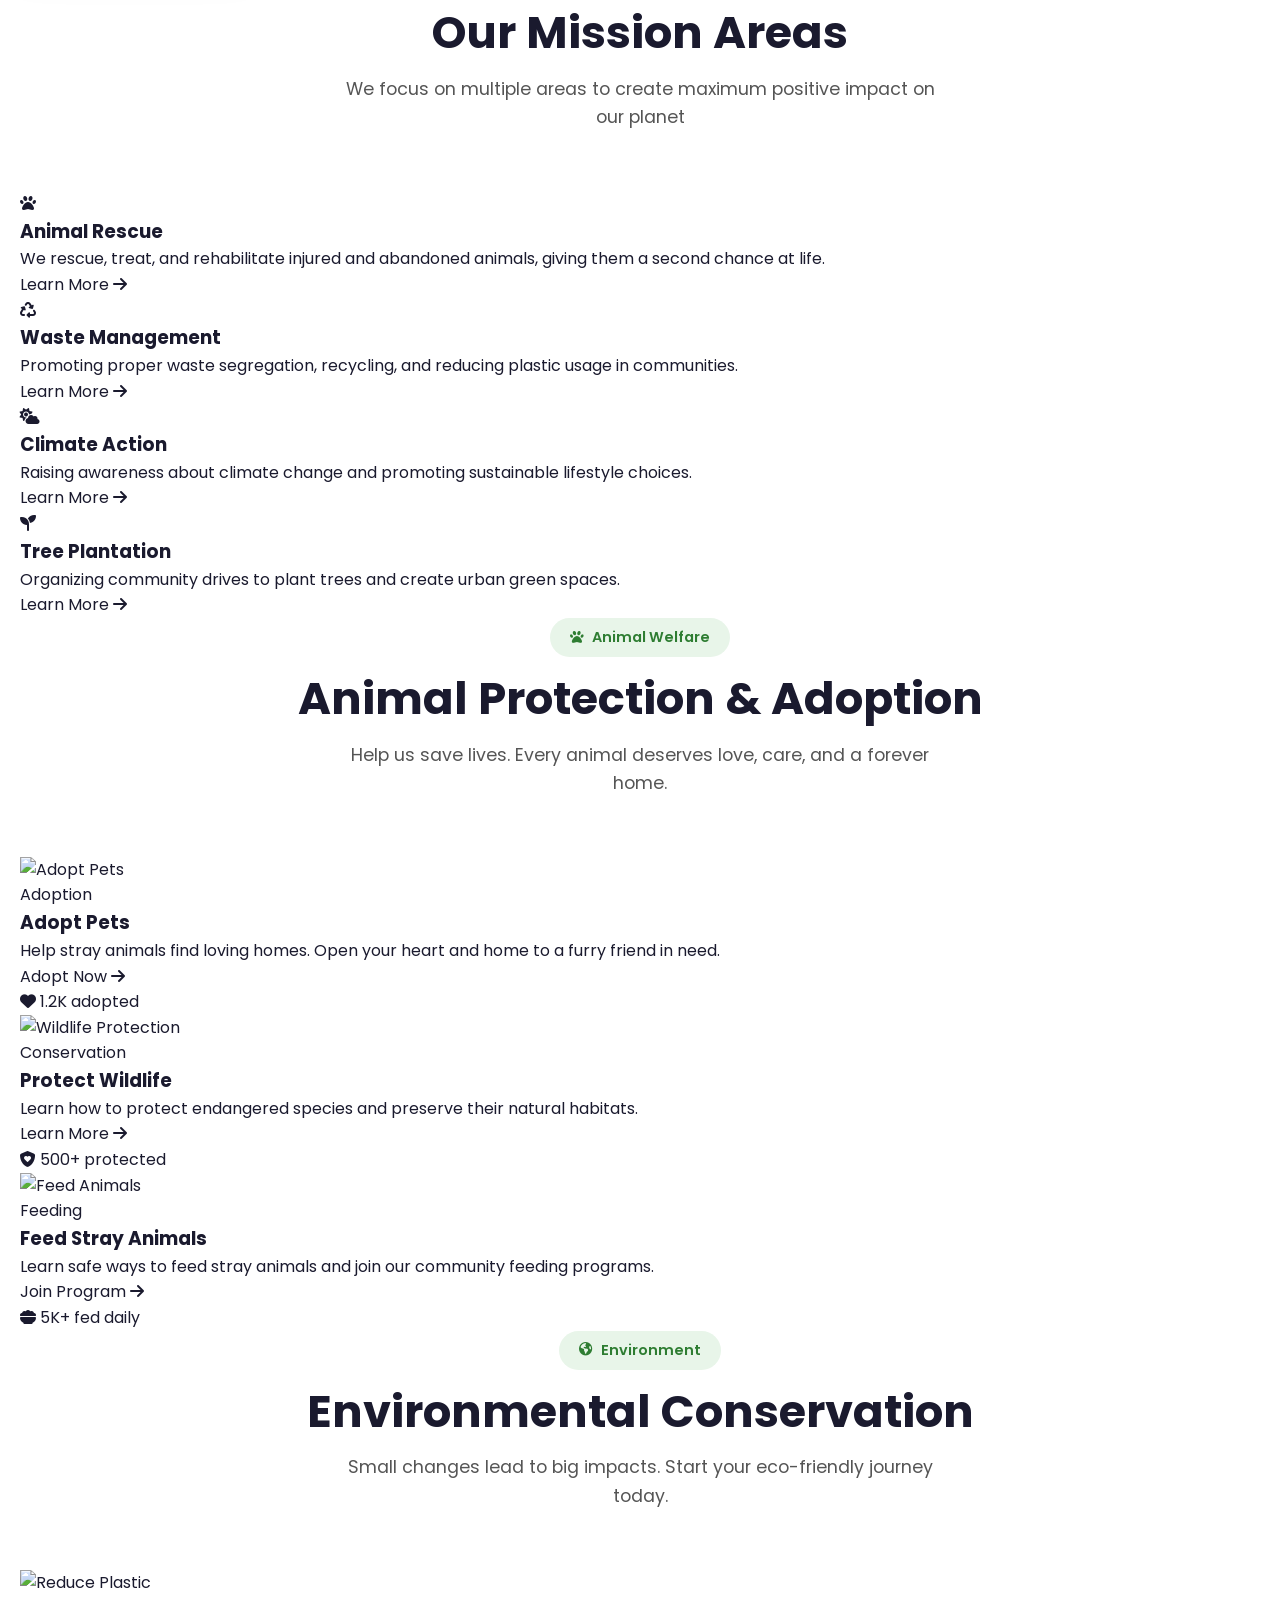
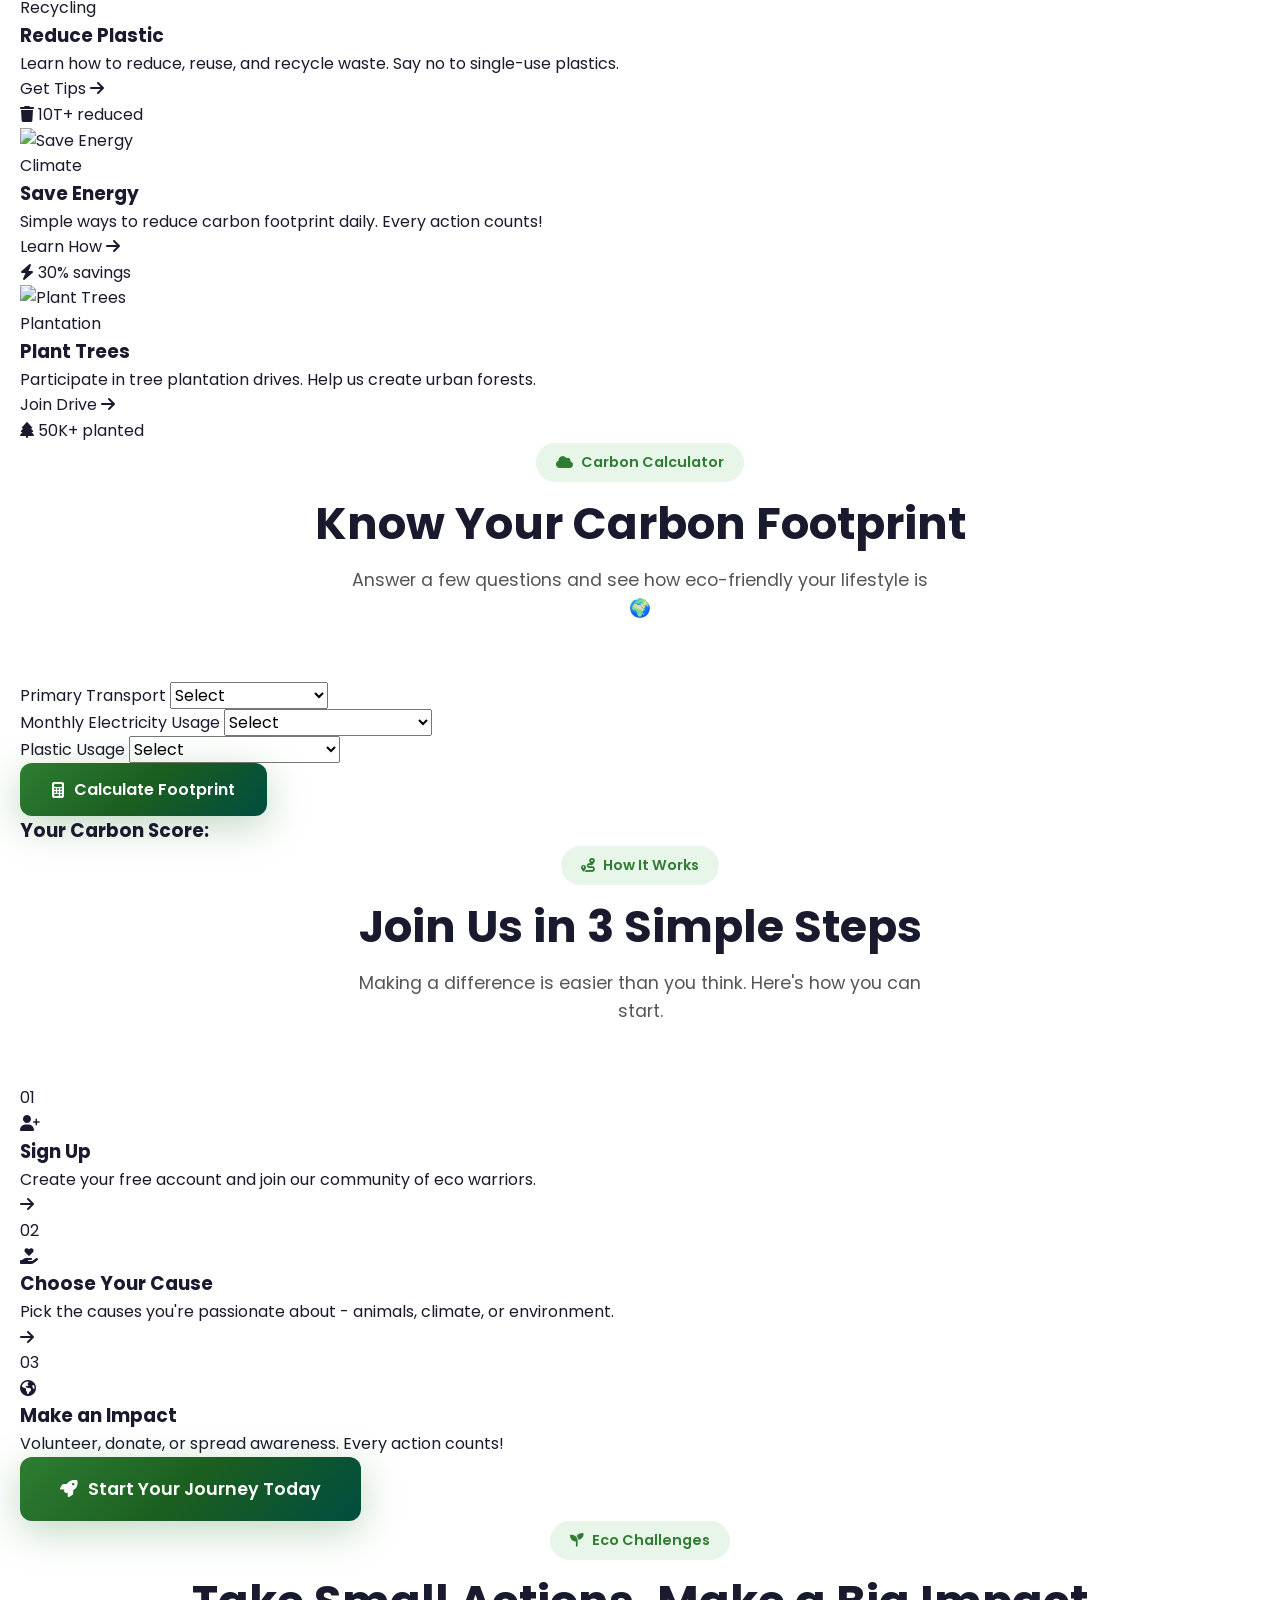
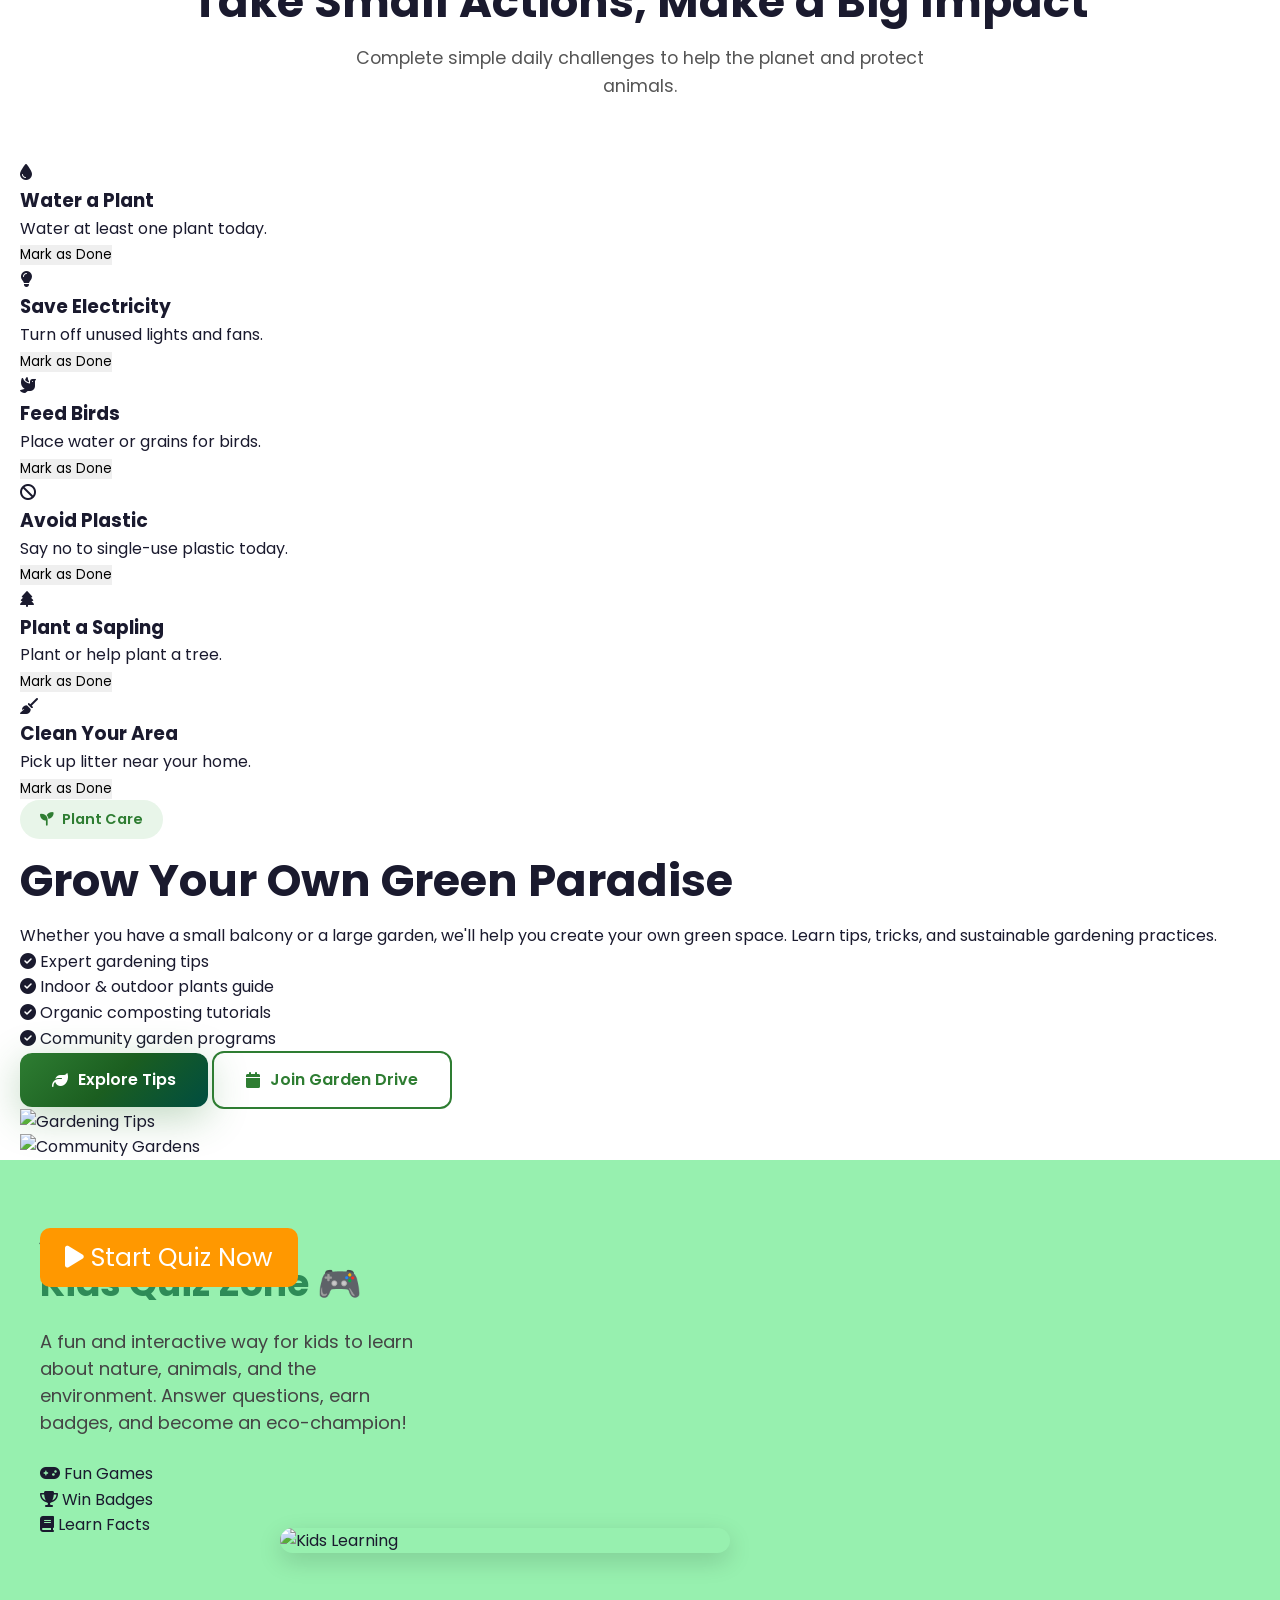
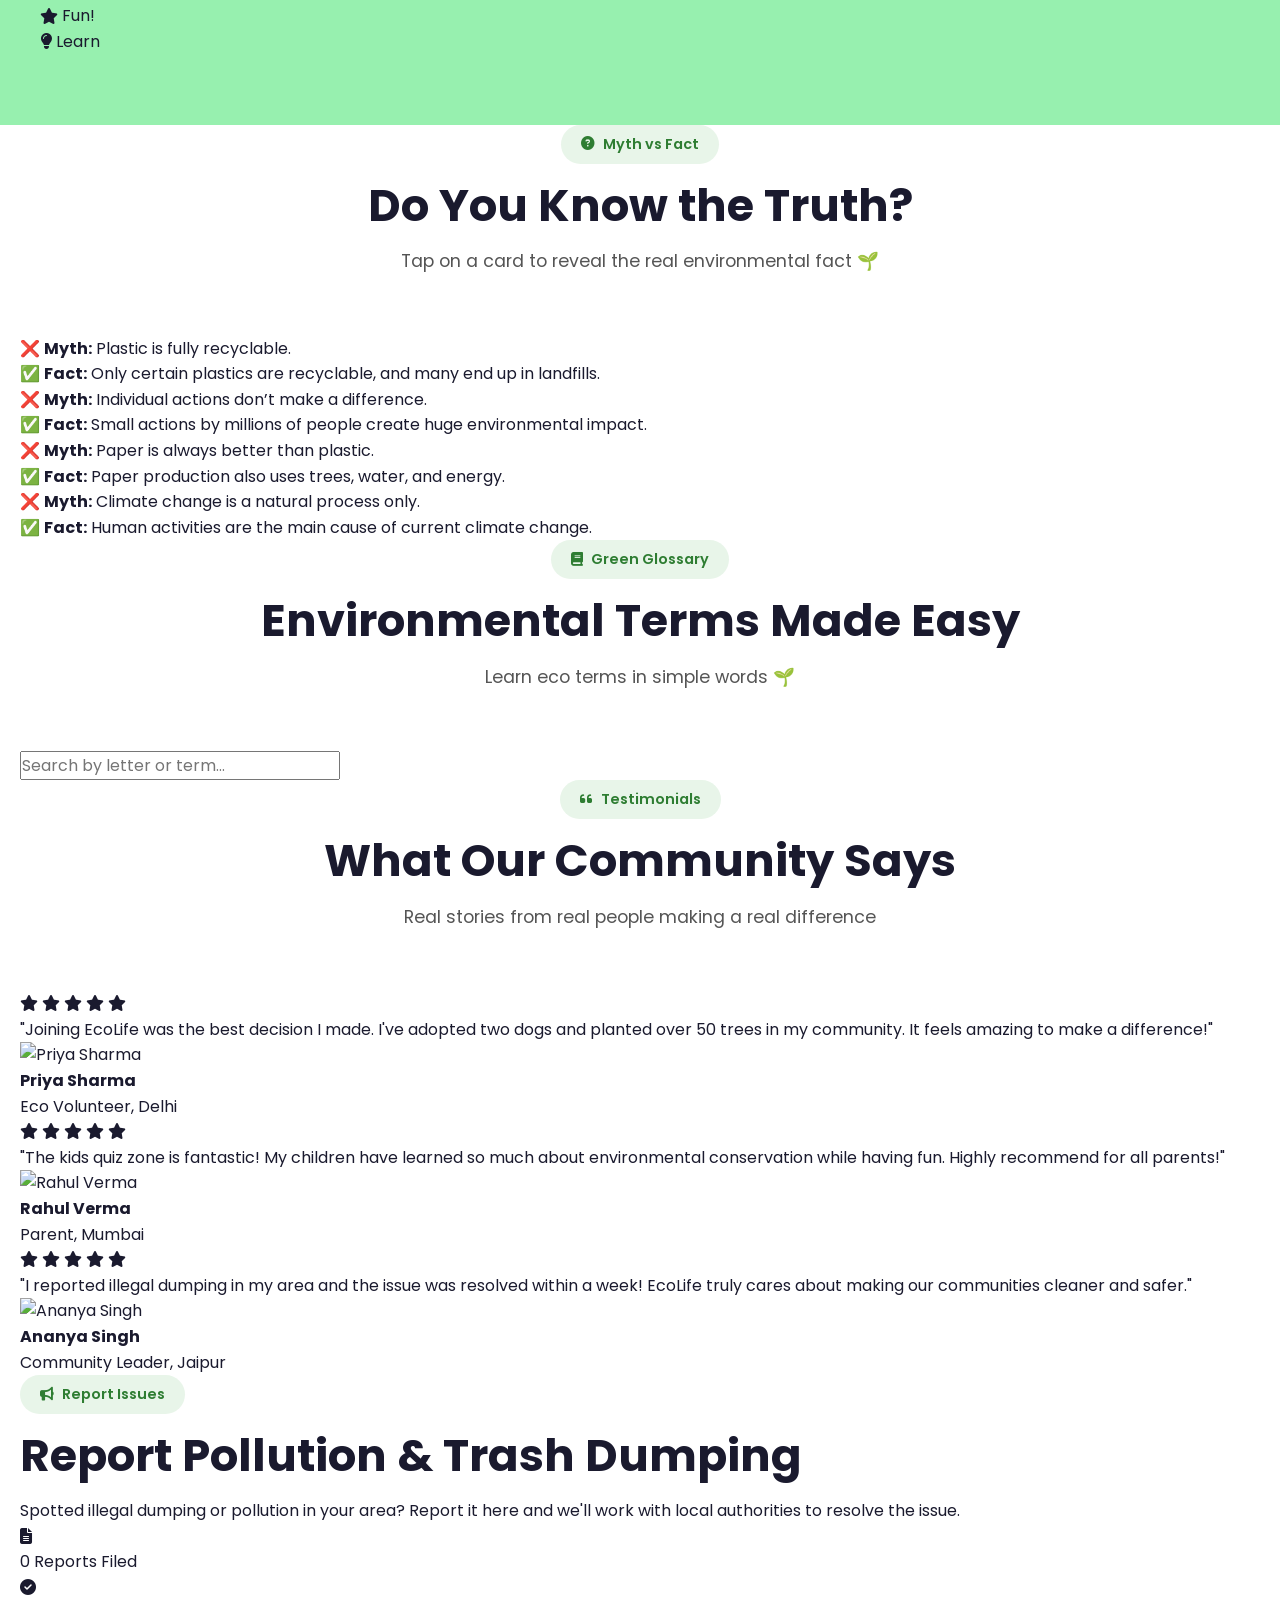
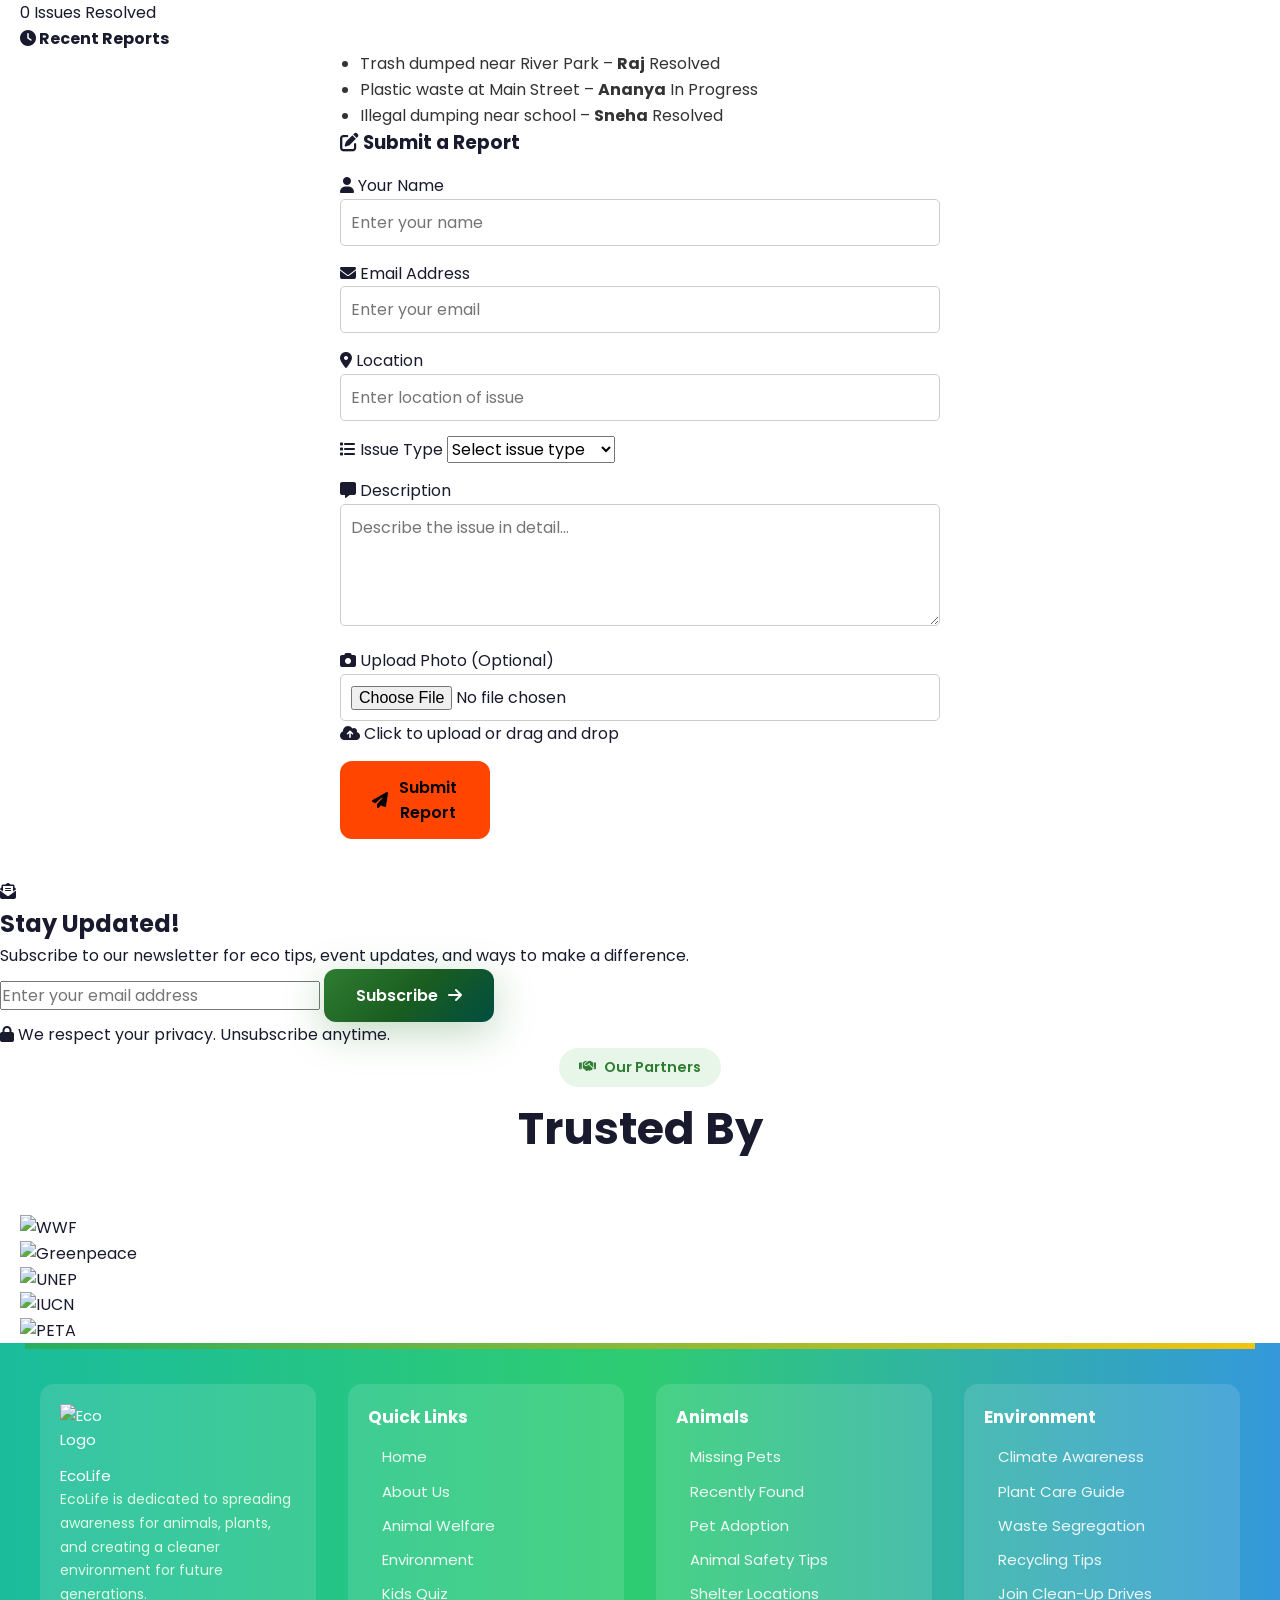
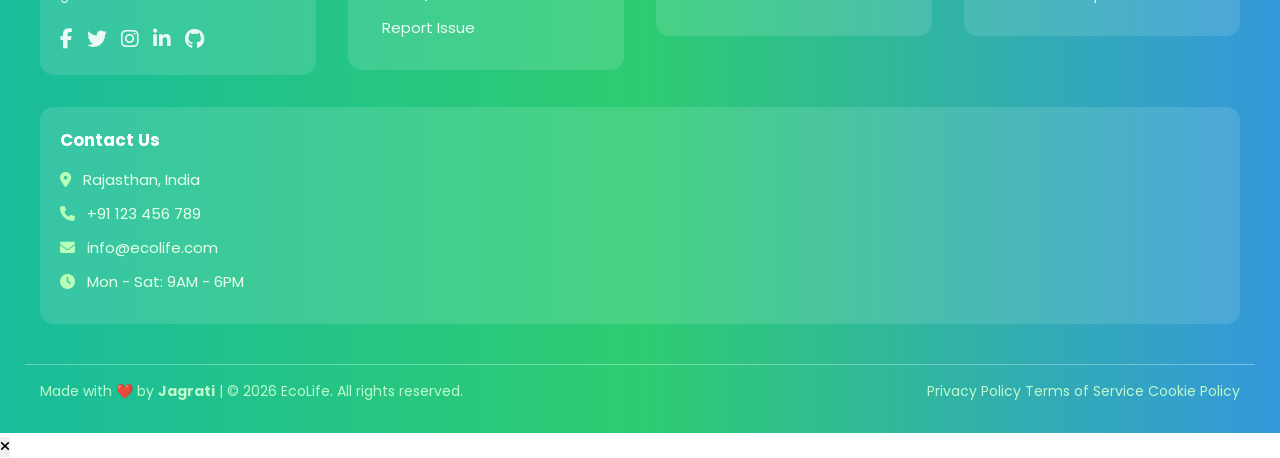
==== commit 8a9d9c29: "Merge pull request #152 from Gooichand/feature/endangered-animals-database feat: Add Endangered Anim" ====
--- a/frontend/src/index.html
+++ b/frontend/src/index.html
@@ -3,6 +3,7 @@
   <head>
     <meta charset="UTF-8" />
     <meta name="viewport" content="width=device-width, initial-scale=1.0" />
+    <link rel="icon" type="image/png" href="assets/FAVICON.png"> 
     <title>EcoLife | Protect Our Planet & Animals</title>
     <meta
       name="description"
@@ -11,7 +12,7 @@
 
     <!-- CSS Files -->
     <link rel="stylesheet" href="css/style.css" />
-    <link rel="stylesheet" href="css/components/navbar.css" />
+    <link rel="stylesheet" href="css/components/navbar.css" /> 
     <link rel="stylesheet" href="css/components/card.css" />
     <link rel="stylesheet" href="css/components/footer.css" />
     <link rel="stylesheet" href="css/components/reportForm.css" />
@@ -19,6 +20,7 @@
     <link rel="stylesheet" href="css/components/hero.css" />
     <link rel="stylesheet" href="css/components/sections.css" />
     <link rel="stylesheet" href="css/components/scrollBar.css" />
+    <link rel="stylesheet" href="css/components/modal.css" />
 
     <!-- Google Fonts -->
     <link rel="preconnect" href="https://fonts.googleapis.com" />
@@ -62,6 +64,7 @@
           <li><a href="#home" class="nav-link active">Home</a></li>
           <li><a href="#about" class="nav-link">About</a></li>
           <li><a href="#animal" class="nav-link">Animals</a></li>
+          <li><a href="pages/endangered-animals.html" class="nav-link">🐾 Endangered Animals</a></li>
           <li><a href="#environment" class="nav-link">Environment</a></li>
           <li><a href="#quiz" class="nav-link">Kids Zone</a></li>
           <li><a href="#report" class="nav-link">Report</a></li>
@@ -304,9 +307,9 @@
               We rescue, treat, and rehabilitate injured and abandoned animals,
               giving them a second chance at life.
             </p>
-            <a href="#animal" class="service-link">
-              Learn More <i class="fa-solid fa-arrow-right"></i>
-            </a>
+            <a href="javascript:void(0)" class="service-link open-modal-btn" data-id="animal-rescue">
+    Learn More <i class="fa-solid fa-arrow-right"></i>
+</a>
           </div>
 
           <div class="service-card" data-aos="fade-up" data-aos-delay="100">
@@ -318,9 +321,9 @@
               Promoting proper waste segregation, recycling, and reducing
               plastic usage in communities.
             </p>
-            <a href="#waste" class="service-link">
-              Learn More <i class="fa-solid fa-arrow-right"></i>
-            </a>
+            <a href="javascript:void(0)" class="service-link open-modal-btn" data-id="waste-mgmt">
+    Learn More <i class="fa-solid fa-arrow-right"></i>
+</a>
           </div>
 
           <div class="service-card" data-aos="fade-up" data-aos-delay="200">
@@ -332,9 +335,9 @@
               Raising awareness about climate change and promoting sustainable
               lifestyle choices.
             </p>
-            <a href="#climate" class="service-link">
-              Learn More <i class="fa-solid fa-arrow-right"></i>
-            </a>
+            <a href="javascript:void(0)" class="service-link open-modal-btn" data-id="climate-action">
+    Learn More <i class="fa-solid fa-arrow-right"></i>
+</a>
           </div>
 
           <div class="service-card" data-aos="fade-up" data-aos-delay="300">
@@ -346,9 +349,9 @@
               Organizing community drives to plant trees and create urban green
               spaces.
             </p>
-            <a href="#plants" class="service-link">
-              Learn More <i class="fa-solid fa-arrow-right"></i>
-            </a>
+            <a href="javascript:void(0)" class="service-link open-modal-btn" data-id="tree-plant">
+    Learn More <i class="fa-solid fa-arrow-right"></i>
+</a>
           </div>
         </div>
       </div>
@@ -386,9 +389,9 @@
                 to a furry friend in need.
               </p>
               <div class="card-footer">
-                <a href="#" class="card-btn">
-                  Adopt Now <i class="fa-solid fa-arrow-right"></i>
-                </a>
+                <a href="pages/pet-adoption.html" class="card-btn">
+    Adopt Now <i class="fa-solid fa-arrow-right"></i>
+</a>
                 <div class="card-stats">
                   <i class="fa-solid fa-heart"></i> 1.2K adopted
                 </div>
@@ -413,9 +416,9 @@
                 natural habitats.
               </p>
               <div class="card-footer">
-                <a href="#" class="card-btn">
-                  Learn More <i class="fa-solid fa-arrow-right"></i>
-                </a>
+                <a href="javascript:void(0)" class="card-btn open-modal-btn" data-id="wildlife">
+    Learn More <i class="fa-solid fa-arrow-right"></i>
+</a>
                 <div class="card-stats">
                   <i class="fa-solid fa-shield-heart"></i> 500+ protected
                 </div>
@@ -440,9 +443,9 @@
                 feeding programs.
               </p>
               <div class="card-footer">
-                <a href="#" class="card-btn">
-                  Join Program <i class="fa-solid fa-arrow-right"></i>
-                </a>
+                <a href="javascript:void(0)" class="card-btn open-modal-btn" data-id="feeding">
+    Join Program <i class="fa-solid fa-arrow-right"></i>
+</a>
                 <div class="card-stats">
                   <i class="fa-solid fa-bowl-food"></i> 5K+ fed daily
                 </div>
@@ -485,9 +488,9 @@
                 single-use plastics.
               </p>
               <div class="card-footer">
-                <a href="#" class="card-btn">
-                  Get Tips <i class="fa-solid fa-arrow-right"></i>
-                </a>
+                <a href="javascript:void(0)" class="card-btn open-modal-btn" data-id="plastic">
+    Get Tips <i class="fa-solid fa-arrow-right"></i>
+</a>
                 <div class="card-stats">
                   <i class="fa-solid fa-trash"></i> 10T+ reduced
                 </div>
@@ -512,9 +515,9 @@
                 counts!
               </p>
               <div class="card-footer">
-                <a href="#" class="card-btn">
-                  Learn How <i class="fa-solid fa-arrow-right"></i>
-                </a>
+                <a href="javascript:void(0)" class="card-btn open-modal-btn" data-id="energy">
+    Learn How <i class="fa-solid fa-arrow-right"></i>
+</a>
                 <div class="card-stats">
                   <i class="fa-solid fa-bolt"></i> 30% savings
                 </div>
@@ -539,9 +542,9 @@
                 forests.
               </p>
               <div class="card-footer">
-                <a href="#" class="card-btn">
-                  Join Drive <i class="fa-solid fa-arrow-right"></i>
-                </a>
+                <a href="javascript:void(0)" class="card-btn open-modal-btn" data-id="tree-drive">
+    Join Drive <i class="fa-solid fa-arrow-right"></i>
+</a>
                 <div class="card-stats">
                   <i class="fa-solid fa-tree"></i> 50K+ planted
                 </div>
@@ -551,6 +554,68 @@
         </div>
       </div>
     </section>
+
+    <section id="carbon" class="carbon-section">
+  <div class="section-container">
+    <div class="section-header">
+      <span class="section-tag">
+        <i class="fa-solid fa-cloud"></i> Carbon Calculator
+      </span>
+      <h2 class="section-title">Know Your Carbon Footprint</h2>
+      <p class="section-subtitle">
+        Answer a few questions and see how eco-friendly your lifestyle is 🌍
+      </p>
+    </div>
+
+    <form class="carbon-form" id="carbonForm">
+      <!-- Transport -->
+      <div class="form-group">
+        <label>Primary Transport</label>
+        <select id="transport" required>
+          <option value="">Select</option>
+          <option value="walk">Walking / Cycling</option>
+          <option value="public">Public Transport</option>
+          <option value="bike">Bike</option>
+          <option value="car">Car</option>
+        </select>
+      </div>
+
+      <!-- Electricity -->
+      <div class="form-group">
+        <label>Monthly Electricity Usage</label>
+        <select id="electricity" required>
+          <option value="">Select</option>
+          <option value="low">Low (≤ 100 units)</option>
+          <option value="medium">Medium (100–300 units)</option>
+          <option value="high">High (300+ units)</option>
+        </select>
+      </div>
+
+      <!-- Plastic -->
+      <div class="form-group">
+        <label>Plastic Usage</label>
+        <select id="plastic" required>
+          <option value="">Select</option>
+          <option value="low">Rarely (Reusable items)</option>
+          <option value="medium">Sometimes</option>
+          <option value="high">Frequently</option>
+        </select>
+      </div>
+
+      <button type="submit" class="btn btn-primary">
+        <i class="fa-solid fa-calculator"></i> Calculate Footprint
+      </button>
+    </form>
+
+    <!-- Result -->
+    <div class="carbon-result" id="carbonResult">
+      <h3>Your Carbon Score: <span id="carbonScore"></span></h3>
+      <p id="carbonLevel"></p>
+      <ul id="carbonTips"></ul>
+    </div>
+  </div>
+</section>
+
 
     <!-- How It Works Section -->
     <section class="how-it-works-section">
@@ -618,6 +683,64 @@
         </div>
       </div>
     </section>
+    <!-- Eco Challenges Section -->
+<section class="eco-challenges-section">
+  <div class="section-container">
+    <div class="section-header" data-aos="fade-up">
+      <span class="section-tag">
+        <i class="fa-solid fa-seedling"></i> Eco Challenges
+      </span>
+      <h2 class="section-title">Take Small Actions, Make a Big Impact</h2>
+      <p class="section-subtitle">
+        Complete simple daily challenges to help the planet and protect animals.
+      </p>
+    </div>
+
+    <div class="eco-challenges-grid">
+      <div class="eco-challenge-card">
+        <i class="fa-solid fa-droplet"></i>
+        <h3>Water a Plant</h3>
+        <p>Water at least one plant today.</p>
+        <button class="challenge-btn">Mark as Done</button>
+      </div>
+
+      <div class="eco-challenge-card">
+        <i class="fa-solid fa-lightbulb"></i>
+        <h3>Save Electricity</h3>
+        <p>Turn off unused lights and fans.</p>
+        <button class="challenge-btn">Mark as Done</button>
+      </div>
+
+      <div class="eco-challenge-card">
+        <i class="fa-solid fa-dove"></i>
+        <h3>Feed Birds</h3>
+        <p>Place water or grains for birds.</p>
+        <button class="challenge-btn">Mark as Done</button>
+      </div>
+
+      <div class="eco-challenge-card">
+        <i class="fa-solid fa-ban"></i>
+        <h3>Avoid Plastic</h3>
+        <p>Say no to single-use plastic today.</p>
+        <button class="challenge-btn">Mark as Done</button>
+      </div>
+
+      <div class="eco-challenge-card">
+        <i class="fa-solid fa-tree"></i>
+        <h3>Plant a Sapling</h3>
+        <p>Plant or help plant a tree.</p>
+        <button class="challenge-btn">Mark as Done</button>
+      </div>
+
+      <div class="eco-challenge-card">
+        <i class="fa-solid fa-broom"></i>
+        <h3>Clean Your Area</h3>
+        <p>Pick up litter near your home.</p>
+        <button class="challenge-btn">Mark as Done</button>
+      </div>
+    </div>
+  </div>
+</section>
 
     <!-- Plant Care Section -->
     <section id="plants" class="plant-care-section">
@@ -654,10 +777,10 @@
             </div>
 
             <div class="plant-cta">
-              <a href="#" class="btn btn-primary">
+              <a href="/frontend/src/pages/plant-care.html" class="btn btn-primary">
                 <i class="fa-solid fa-leaf"></i> Explore Tips
               </a>
-              <a href="#" class="btn btn-outline">
+              <a href="pages/join-garden-drive.html" class="btn btn-outline">
                 <i class="fa-solid fa-calendar"></i> Join Garden Drive
               </a>
             </div>
@@ -680,6 +803,8 @@
         </div>
       </div>
     </section>
+
+    
 
     <!-- Kids Quiz Section -->
     <section id="quiz" class="kids-quiz-section">
@@ -739,6 +864,83 @@
         </div>
       </div>
     </section>
+    <section class="myth-fact-section">
+  <div class="section-container">
+    <div class="section-header">
+      <span class="section-tag">
+        <i class="fa-solid fa-circle-question"></i> Myth vs Fact
+      </span>
+      <h2 class="section-title">Do You Know the Truth?</h2>
+      <p class="section-subtitle">
+        Tap on a card to reveal the real environmental fact 🌱
+      </p>
+    </div>
+
+    <div class="myth-fact-grid">
+      <div class="myth-card" onclick="toggleCard(this)">
+        <div class="card-front">
+          ❌ <strong>Myth:</strong> Plastic is fully recyclable.
+        </div>
+        <div class="card-back">
+          ✅ <strong>Fact:</strong> Only certain plastics are recyclable, and many end up in landfills.
+        </div>
+      </div>
+
+      <div class="myth-card" onclick="toggleCard(this)">
+        <div class="card-front">
+          ❌ <strong>Myth:</strong> Individual actions don’t make a difference.
+        </div>
+        <div class="card-back">
+          ✅ <strong>Fact:</strong> Small actions by millions of people create huge environmental impact.
+        </div>
+      </div>
+
+      <div class="myth-card" onclick="toggleCard(this)">
+        <div class="card-front">
+          ❌ <strong>Myth:</strong> Paper is always better than plastic.
+        </div>
+        <div class="card-back">
+          ✅ <strong>Fact:</strong> Paper production also uses trees, water, and energy.
+        </div>
+      </div>
+
+      <div class="myth-card" onclick="toggleCard(this)">
+        <div class="card-front">
+          ❌ <strong>Myth:</strong> Climate change is a natural process only.
+        </div>
+        <div class="card-back">
+          ✅ <strong>Fact:</strong> Human activities are the main cause of current climate change.
+        </div>
+      </div>
+    </div>
+  </div>
+</section>
+
+    <section class="glossary-section">
+  <div class="section-container">
+    <div class="section-header">
+      <span class="section-tag">
+        <i class="fa-solid fa-book"></i> Green Glossary
+      </span>
+      <h2 class="section-title">Environmental Terms Made Easy</h2>
+      <p class="section-subtitle">
+        Learn eco terms in simple words 🌱
+      </p>
+    </div>
+
+    <!-- Search -->
+    <input
+      type="text"
+      id="glossarySearch"
+      placeholder="Search by letter or term..."
+      class="glossary-search"
+    />
+
+    <!-- Glossary List -->
+    <div class="glossary-list" id="glossaryList"></div>
+  </div>
+</section>
+
 
     <!-- Testimonials Section -->
     <section class="testimonials-section">
@@ -838,150 +1040,126 @@
 
     <!-- Report Section -->
     <section id="report" class="report-section">
-      <div class="section-container">
-        <div class="report-content">
-          <div class="report-info" data-aos="fade-right">
-            <span class="section-tag">
-              <i class="fa-solid fa-bullhorn"></i> Report Issues
-            </span>
-            <h2 class="section-title">Report Pollution & Trash Dumping</h2>
-            <p class="section-desc">
-              Spotted illegal dumping or pollution in your area? Report it here
-              and we'll work with local authorities to resolve the issue.
-            </p>
-
-            <div class="report-stats">
-              <div class="report-stat">
-                <i class="fa-solid fa-file-alt"></i>
-                <div>
-                  <span class="stat-num">2,500+</span>
-                  <span class="stat-text">Reports Filed</span>
+    <div class="section-container">
+      <div class="report-content">
+        <div class="report-info">
+          <span class="section-tag">
+            <i class="fa-solid fa-bullhorn"></i> Report Issues
+          </span>
+          <h2 class="section-title">Report Pollution & Trash Dumping</h2>
+          <p class="section-desc">
+            Spotted illegal dumping or pollution in your area? Report it here
+            and we'll work with local authorities to resolve the issue.
+          </p>
+
+          <div class="report-stats">
+            <div class="report-stat">
+              <i class="fa-solid fa-file-alt"></i>
+              <div>
+                <span class="stat-num" data-target="2500">0</span>
+                <span class="stat-text">Reports Filed</span>
+              </div>
+            </div>
+            <div class="report-stat">
+              <i class="fa-solid fa-check-circle"></i>
+              <div>
+                <span class="stat-num" data-target="85">0</span>
+                <span class="stat-text">Issues Resolved</span>
+              </div>
+            </div>
+          </div>
+
+          <div class="recent-reports">
+            <h4><i class="fa-solid fa-clock"></i> Recent Reports</h4>
+            <ul class="report-list">
+              <li>
+                <span class="report-status resolved"></span>
+                Trash dumped near River Park – <strong>Raj</strong>
+                <span class="report-badge">Resolved</span>
+              </li>
+              <li>
+                <span class="report-status pending"></span>
+                Plastic waste at Main Street – <strong>Ananya</strong>
+                <span class="report-badge pending">In Progress</span>
+              </li>
+              <li>
+                <span class="report-status resolved"></span>
+                Illegal dumping near school – <strong>Sneha</strong>
+                <span class="report-badge">Resolved</span>
+              </li>
+            </ul>
+          </div>
+        </div>
+
+        <div class="report-form-wrapper">
+          <form class="report-form" id="reportForm">
+            <h3><i class="fa-solid fa-pen-to-square"></i> Submit a Report</h3>
+
+            <div class="form-group">
+              <label for="name">
+                <i class="fa-solid fa-user"></i> Your Name
+              </label>
+              <input type="text" id="name" name="name" placeholder="Enter your name" required />
+            </div>
+
+            <div class="form-group">
+              <label for="email">
+                <i class="fa-solid fa-envelope"></i> Email Address
+              </label>
+              <input type="email" id="email" name="email" placeholder="Enter your email" required />
+            </div>
+
+            <div class="form-group">
+              <label for="location">
+                <i class="fa-solid fa-location-dot"></i> Location
+              </label>
+              <input type="text" id="location" name="location" placeholder="Enter location of issue" required />
+            </div>
+
+            <div class="form-group">
+              <label for="issueType">
+                <i class="fa-solid fa-list"></i> Issue Type
+              </label>
+              <select id="issueType" name="issueType" required>
+                <option value="">Select issue type</option>
+                <option value="garbage">Garbage Dumping</option>
+                <option value="plastic">Plastic Pollution</option>
+                <option value="water">Water Pollution</option>
+                <option value="air">Air Pollution</option>
+                <option value="noise">Noise Pollution</option>
+                <option value="other">Other</option>
+              </select>
+            </div>
+
+            <div class="form-group">
+              <label for="description">
+                <i class="fa-solid fa-message"></i> Description
+              </label>
+              <textarea id="description" name="description" rows="4" placeholder="Describe the issue in detail..." required></textarea>
+            </div>
+
+            <div class="form-group">
+              <label for="photo">
+                <i class="fa-solid fa-camera"></i> Upload Photo (Optional)
+              </label>
+              <div class="file-upload" id="fileUpload">
+                <input type="file" id="photo" name="photo" accept="image/*" />
+                <div class="file-upload-label">
+                  <i class="fa-solid fa-cloud-arrow-up"></i>
+                  <span>Click to upload or drag and drop</span>
                 </div>
               </div>
-              <div class="report-stat">
-                <i class="fa-solid fa-check-circle"></i>
-                <div>
-                  <span class="stat-num">85%</span>
-                  <span class="stat-text">Issues Resolved</span>
-                </div>
-              </div>
-            </div>
-
-            <div class="recent-reports">
-              <h4><i class="fa-solid fa-clock"></i> Recent Reports</h4>
-              <ul class="report-list">
-                <li>
-                  <span class="report-status resolved"></span>
-                  Trash dumped near River Park – <strong>Raj</strong>
-                  <span class="report-badge">Resolved</span>
-                </li>
-                <li>
-                  <span class="report-status pending"></span>
-                  Plastic waste at Main Street – <strong>Ananya</strong>
-                  <span class="report-badge pending">In Progress</span>
-                </li>
-                <li>
-                  <span class="report-status resolved"></span>
-                  Illegal dumping near school – <strong>Sneha</strong>
-                  <span class="report-badge">Resolved</span>
-                </li>
-              </ul>
-            </div>
-          </div>
-
-          <div class="report-form-wrapper" data-aos="fade-left">
-            <form class="report-form" id="reportForm">
-              <h3><i class="fa-solid fa-pen-to-square"></i> Submit a Report</h3>
-
-              <div class="form-group">
-                <label for="name">
-                  <i class="fa-solid fa-user"></i> Your Name
-                </label>
-                <input
-                  type="text"
-                  id="name"
-                  name="name"
-                  placeholder="Enter your name"
-                  required
-                />
-              </div>
-
-              <div class="form-group">
-                <label for="email">
-                  <i class="fa-solid fa-envelope"></i> Email Address
-                </label>
-                <input
-                  type="email"
-                  id="email"
-                  name="email"
-                  placeholder="Enter your email"
-                  required
-                />
-              </div>
-
-              <div class="form-group">
-                <label for="location">
-                  <i class="fa-solid fa-location-dot"></i> Location
-                </label>
-                <input
-                  type="text"
-                  id="location"
-                  name="location"
-                  placeholder="Enter location of issue"
-                  required
-                />
-              </div>
-
-              <div class="form-group">
-                <label for="issueType">
-                  <i class="fa-solid fa-list"></i> Issue Type
-                </label>
-                <select id="issueType" name="issueType" required>
-                  <option value="">Select issue type</option>
-                  <option value="garbage">Garbage Dumping</option>
-                  <option value="plastic">Plastic Pollution</option>
-                  <option value="water">Water Pollution</option>
-                  <option value="air">Air Pollution</option>
-                  <option value="noise">Noise Pollution</option>
-                  <option value="other">Other</option>
-                </select>
-              </div>
-
-              <div class="form-group">
-                <label for="description">
-                  <i class="fa-solid fa-message"></i> Description
-                </label>
-                <textarea
-                  id="description"
-                  name="description"
-                  rows="4"
-                  placeholder="Describe the issue in detail..."
-                  required
-                ></textarea>
-              </div>
-
-              <div class="form-group">
-                <label for="photo">
-                  <i class="fa-solid fa-camera"></i> Upload Photo (Optional)
-                </label>
-                <div class="file-upload">
-                  <input type="file" id="photo" name="photo" accept="image/*" />
-                  <div class="file-upload-label">
-                    <i class="fa-solid fa-cloud-arrow-up"></i>
-                    <span>Click to upload or drag and drop</span>
-                  </div>
-                </div>
-              </div>
-
-              <button type="submit" class="btn btn-primary btn-block">
-                <i class="fa-solid fa-paper-plane"></i> Submit Report
-              </button>
-            </form>
-          </div>
-        </div>
-      </div>
-    </section>
-
+            </div>
+
+            <button type="submit" class="btn">
+              <i class="fa-solid fa-paper-plane"></i> Submit Report
+            </button>
+          </form>
+        </div>
+      </div>
+    </div>
+  </section>
+  
     <!-- Newsletter Section -->
     <section class="newsletter-section">
       <div class="newsletter-container" data-aos="zoom-in">
@@ -1029,31 +1207,31 @@
         <div class="partners-slider" data-aos="fade-up" data-aos-delay="100">
           <div class="partner-logo">
             <img
-              src="https://upload.wikimedia.org/wikipedia/commons/thumb/1/18/WWF_logo_text.svg/1200px-WWF_logo_text.svg.png"
+              src="https://pngimg.com/d/wwf_PNG9.png"
               alt="WWF"
             />
           </div>
           <div class="partner-logo">
             <img
-              src="https://www.greenpeace.org/static/planet4-international-stateless/2019/07/greenpeace-logo-green.png"
+              src="https://upload.wikimedia.org/wikipedia/commons/thumb/6/69/Greenpeace_logo.svg/250px-Greenpeace_logo.svg.png"
               alt="Greenpeace"
             />
           </div>
           <div class="partner-logo">
             <img
-              src="https://upload.wikimedia.org/wikipedia/en/thumb/e/ec/UNEP_logo.svg/1200px-UNEP_logo.svg.png"
+              src="https://upload.wikimedia.org/wikipedia/en/thumb/9/9b/UNEP_logo.svg/250px-UNEP_logo.svg.png"
               alt="UNEP"
             />
           </div>
           <div class="partner-logo">
             <img
-              src="https://upload.wikimedia.org/wikipedia/commons/thumb/2/2f/IUCN_logo.svg/1200px-IUCN_logo.svg.png"
+              src="https://upload.wikimedia.org/wikipedia/commons/thumb/f/fa/IUCN_logo.svg/250px-IUCN_logo.svg.png"
               alt="IUCN"
             />
           </div>
           <div class="partner-logo">
             <img
-              src="https://upload.wikimedia.org/wikipedia/commons/thumb/7/79/PETA_logo.svg/1200px-PETA_logo.svg.png"
+              src="https://upload.wikimedia.org/wikipedia/commons/thumb/b/be/Peta_logo.svg/250px-Peta_logo.svg.png"
               alt="PETA"
             />
           </div>
@@ -1183,5 +1361,20 @@
     <!-- Scripts -->
     <script src="https://unpkg.com/aos@2.3.1/dist/aos.js"></script>
     <script src="js/main.js"></script>
+    <script src="/frontend/src/js/pages/adoption.js"></script>
+
+    <div class="custom-modal-overlay" id="infoModal">
+        <div class="custom-modal-content">
+            <button class="custom-modal-close" onclick="closeInfoModal()">
+                <i class="fa-solid fa-xmark"></i>
+            </button>
+            <div class="modal-inner">
+                <div class="modal-header-content" id="modalHeader">
+                    </div>
+                <div class="modal-body-content" id="modalBody">
+                    </div>
+            </div>
+        </div>
+    </div>
   </body>
 </html>
--- a/frontend/src/css/components/modal.css
+++ b/frontend/src/css/components/modal.css
@@ -0,0 +1,94 @@
+/* Hero Section Styling */
+.hero-section {
+    width: 100%;
+    height: 70vh;
+    background-color: var(--navbar-bg);
+    display: flex;
+    align-items: center;
+    justify-content: center;
+    position: relative;
+}
+
+/* Overlay for readability */
+/* Overlay removed */
+
+.hero-container {
+    position: relative;
+    z-index: 2;
+    /* bring text above overlay */
+    text-align: center;
+    color: white;
+    padding: 20px;
+    max-width: 800px;
+}
+
+/* Heading */
+.hero-container h1 {
+    font-size: 48px;
+    margin-bottom: 15px;
+}
+
+/* Subtitle */
+.hero-container p {
+    font-size: 20px;
+    margin-bottom: 30px;
+}
+
+/* Buttons */
+.hero-links {
+    display: flex;
+    flex-wrap: wrap;
+    justify-content: center;
+    gap: 15px;
+}
+
+.hero-btn {
+    text-decoration: none;
+    padding: 12px 25px;
+    background-color: #ff9800;
+    color: white;
+    font-size: 18px;
+    border-radius: 8px;
+    transition: 0.3s;
+}
+
+.hero-btn:hover,
+.hero-btn:focus-visible {
+    background-color: #ffa726;
+    transform: scale(1.05);
+}
+
+.hero-btn:focus-visible {
+    outline: 3px solid #ff9800;
+    outline-offset: 4px;
+}
+
+/* Responsive */
+@media (max-width: 768px) {
+    .hero-container h1 {
+        font-size: 36px;
+    }
+
+    .hero-container p {
+        font-size: 16px;
+    }
+}
+
+/* ..............................................SECTION................................... */
+/* Sections */
+.section {
+    padding: 60px 50px;
+    background-color: #f5f5f5;
+}
+
+.section:nth-child(even) {
+    /* background-color: #e0f7fa; */
+    background-color: #9ef0fa;
+}
+
+.section h2 {
+    text-align: center;
+    margin-bottom: 40px;
+    font-size: 36px;
+    color: #2e8b57;
+}
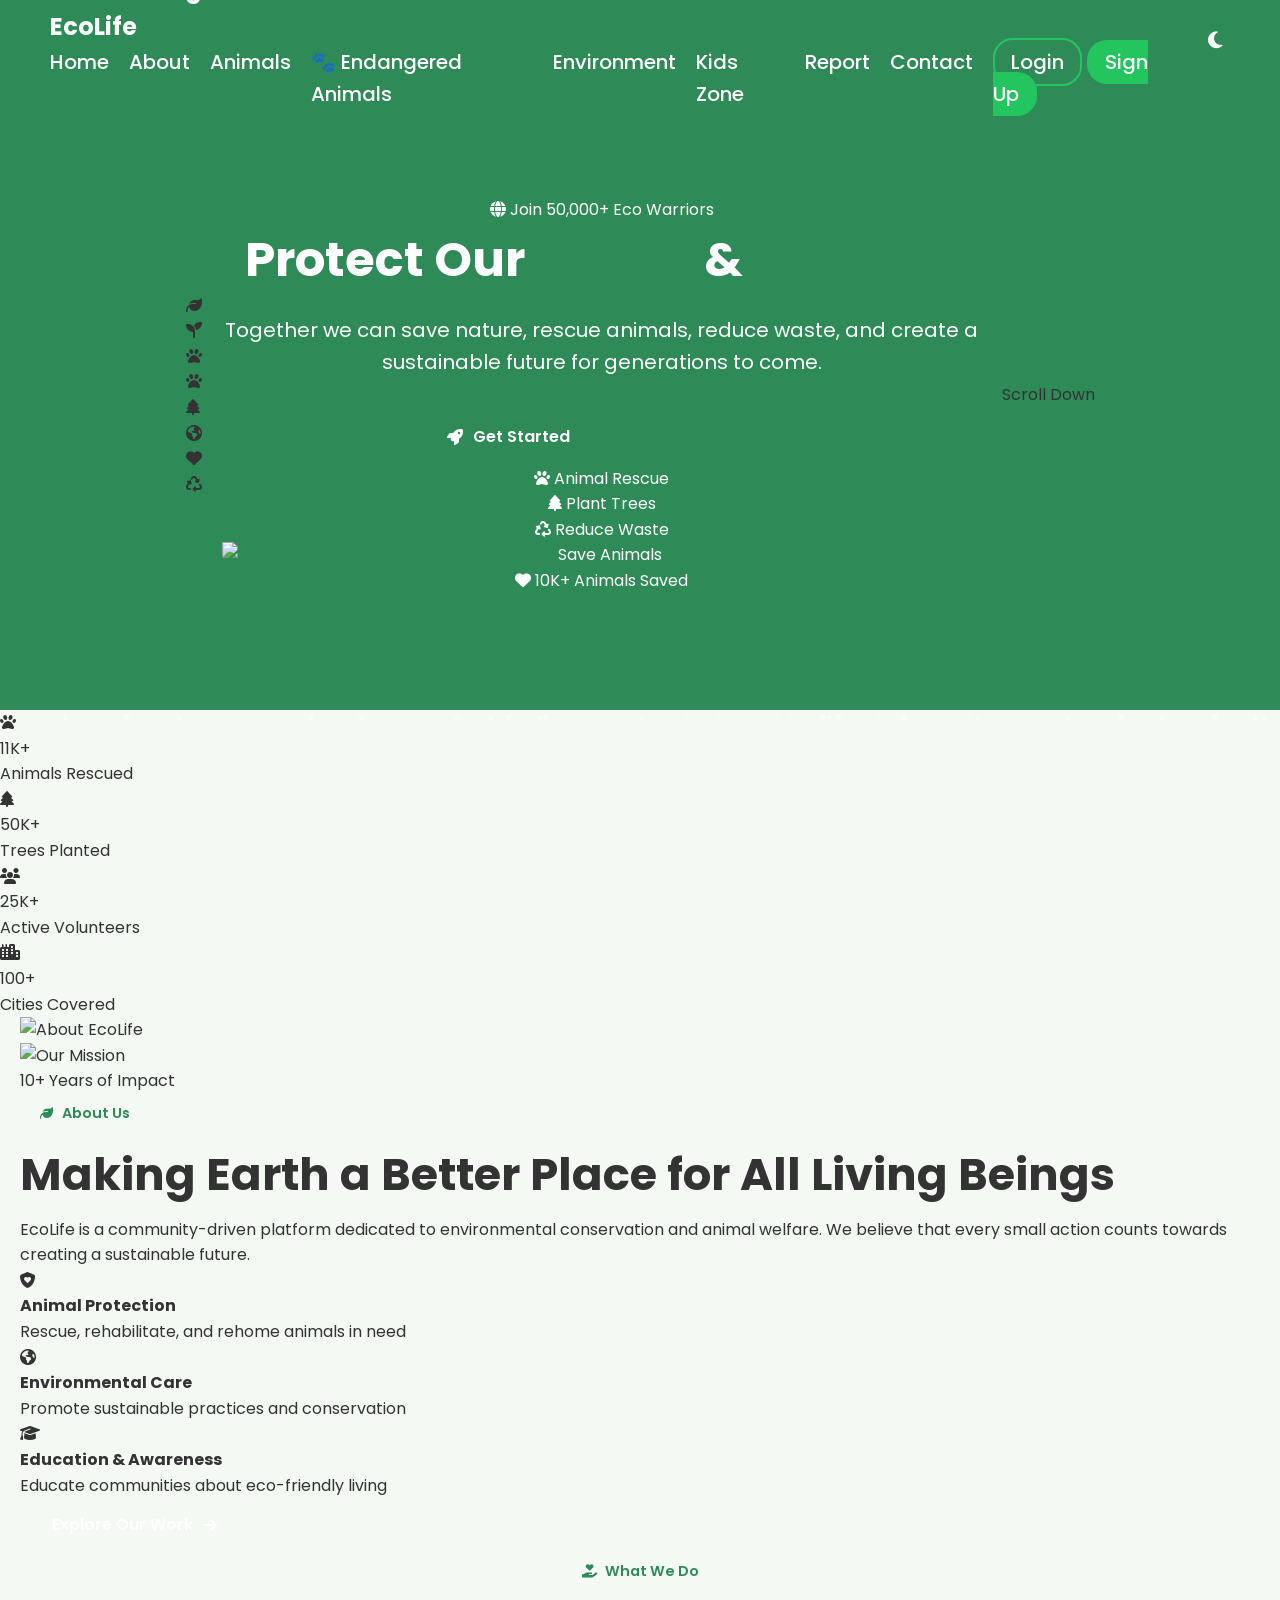
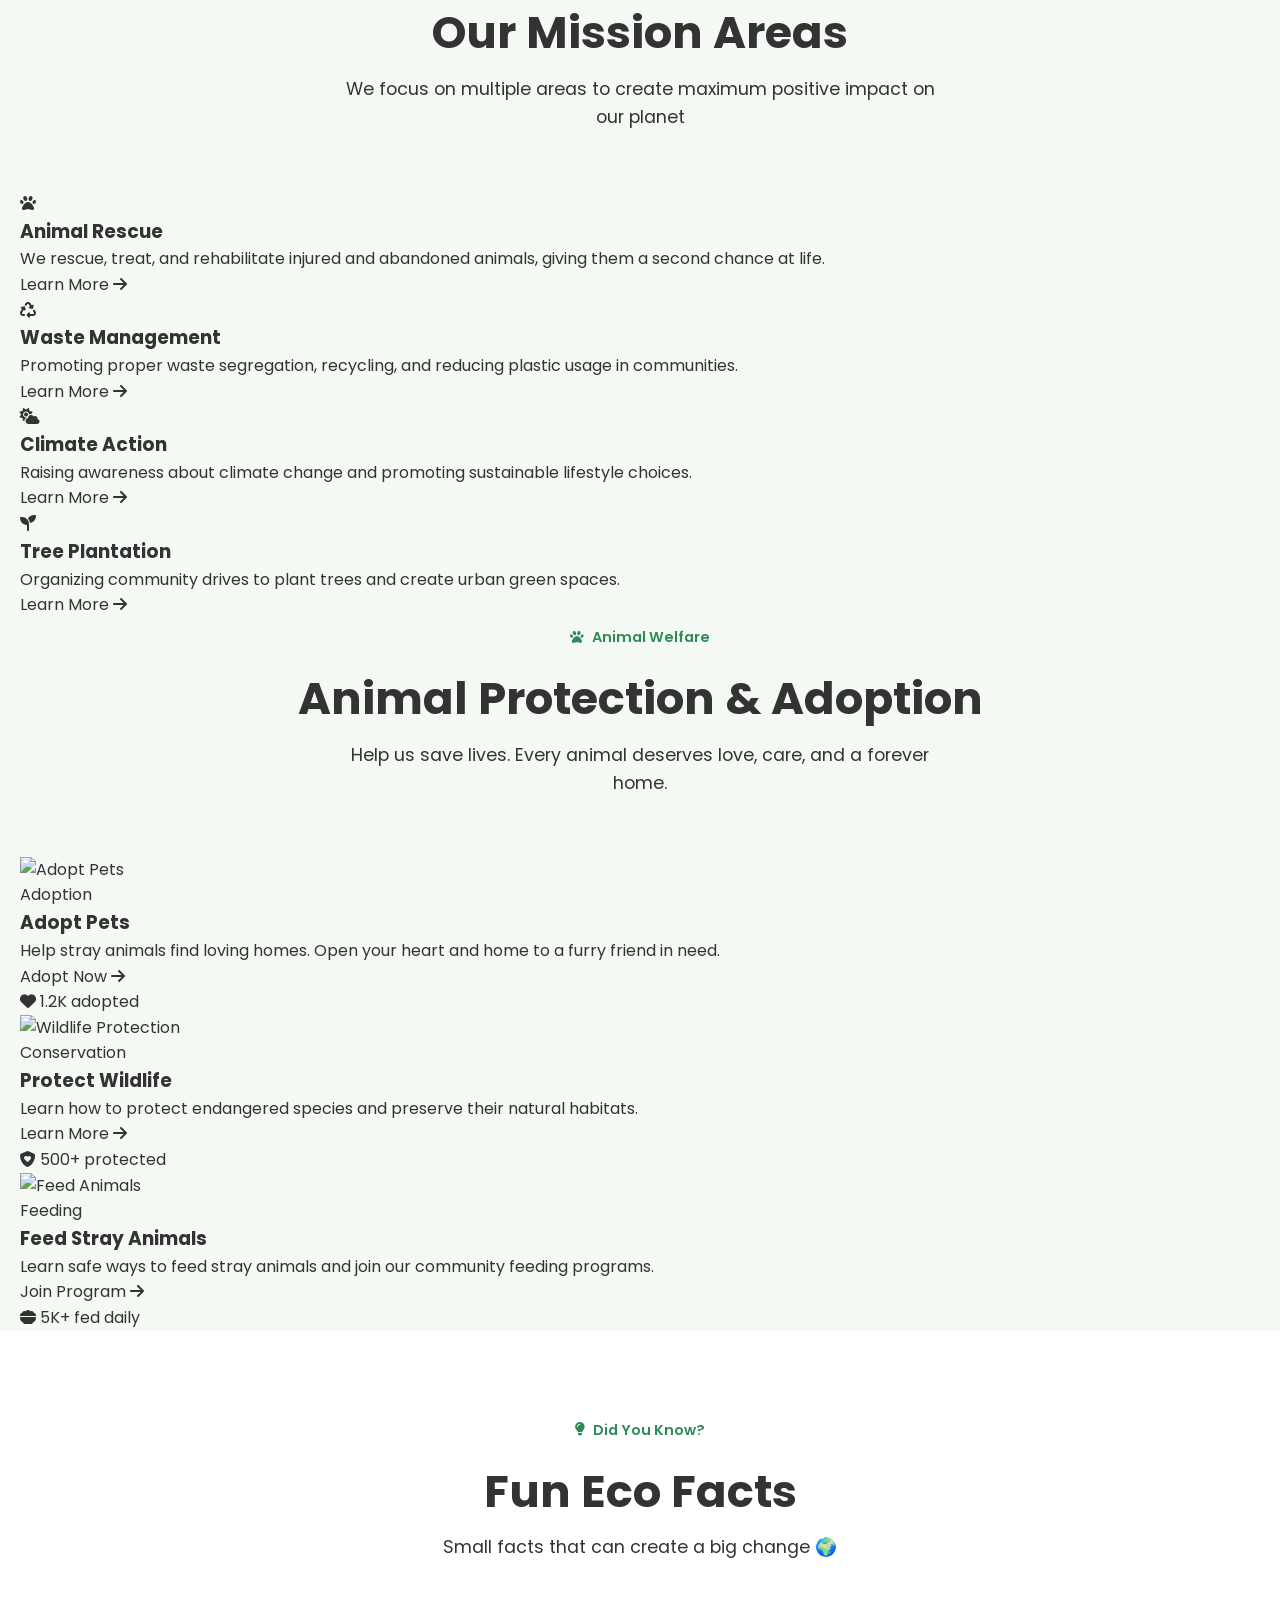
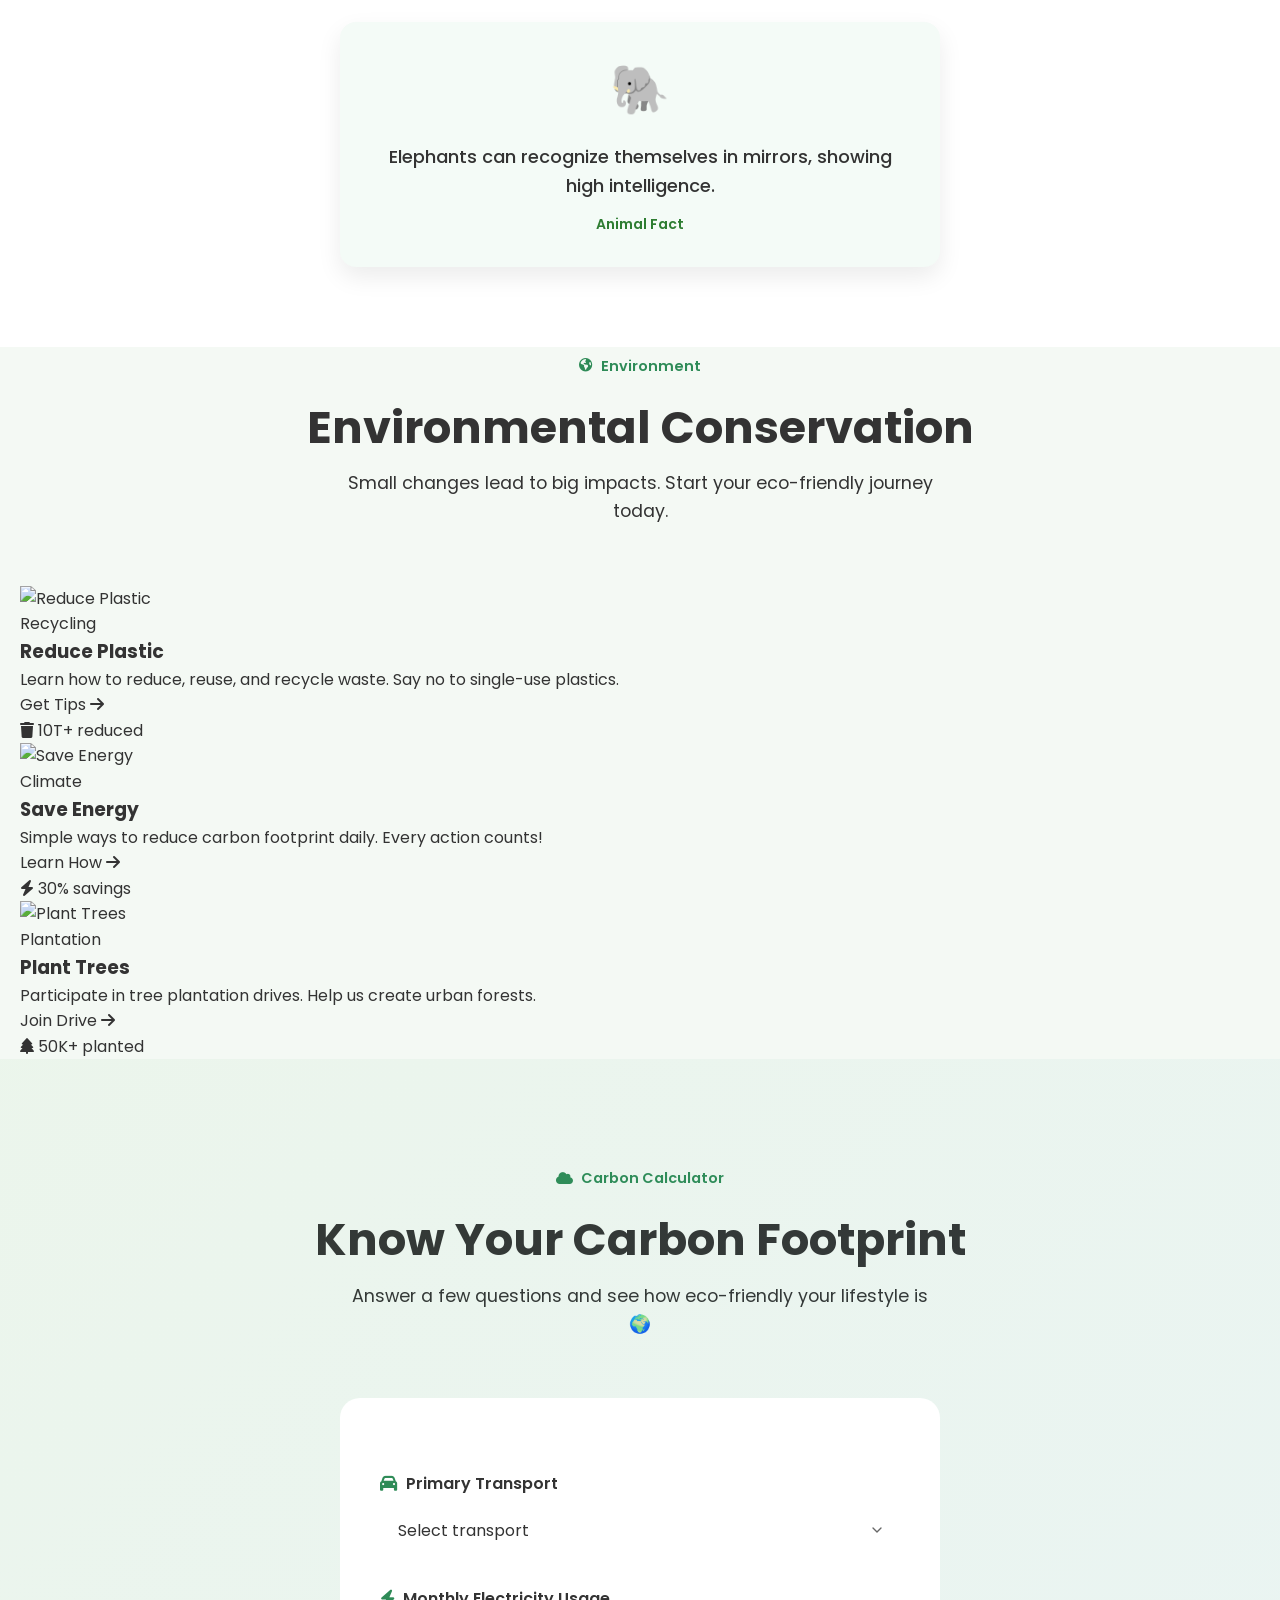
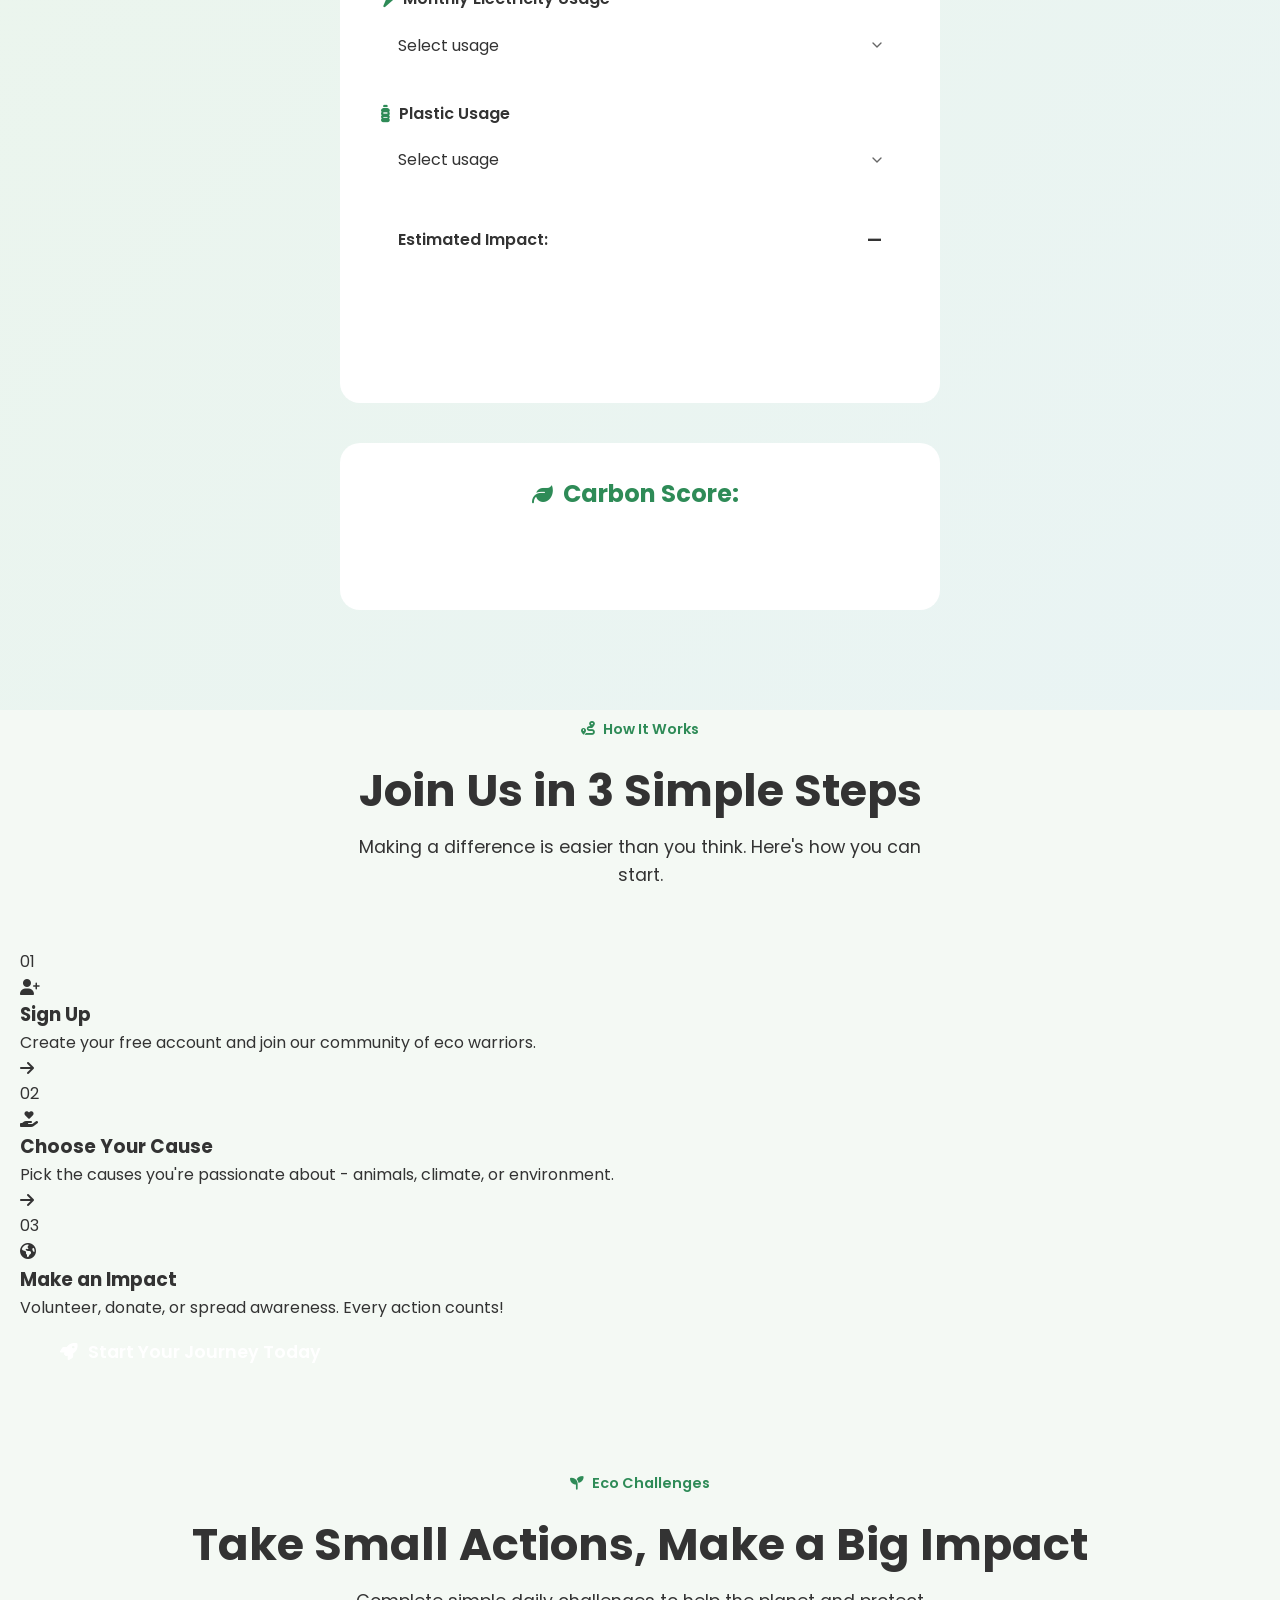
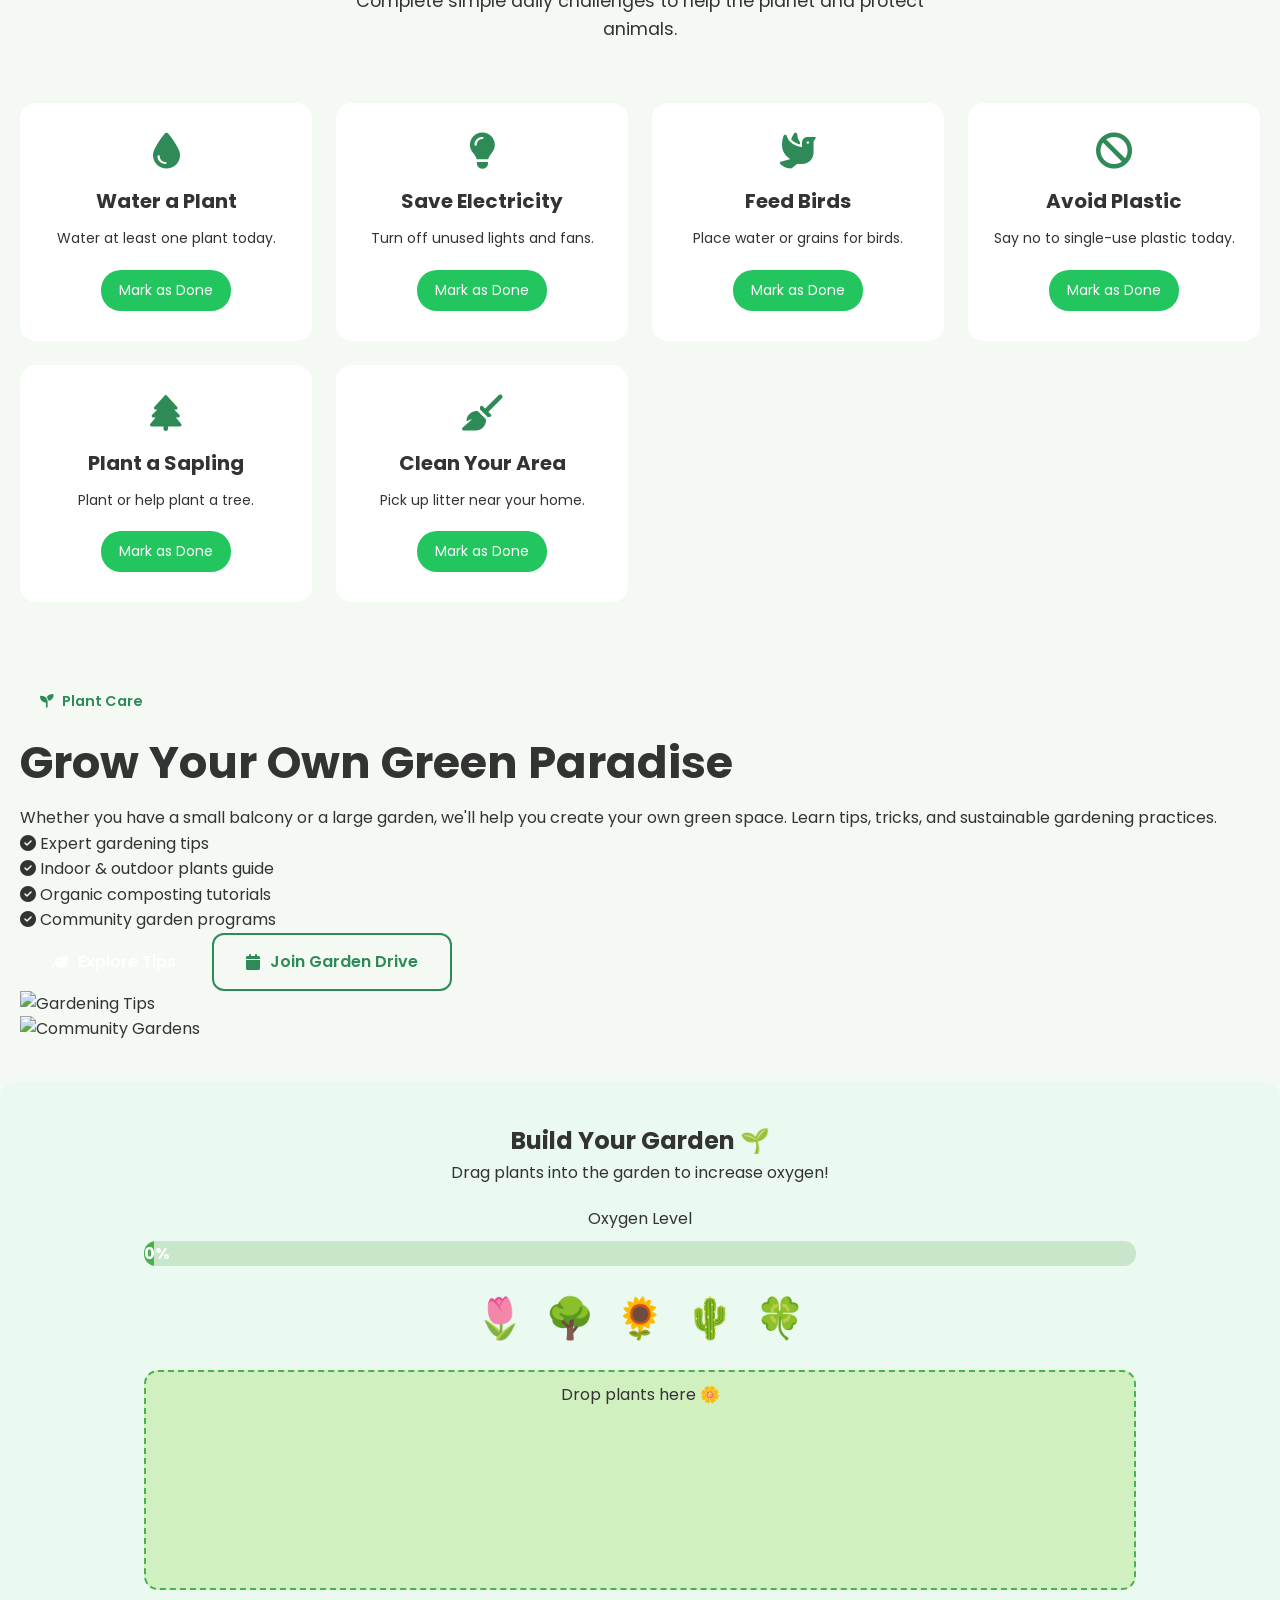
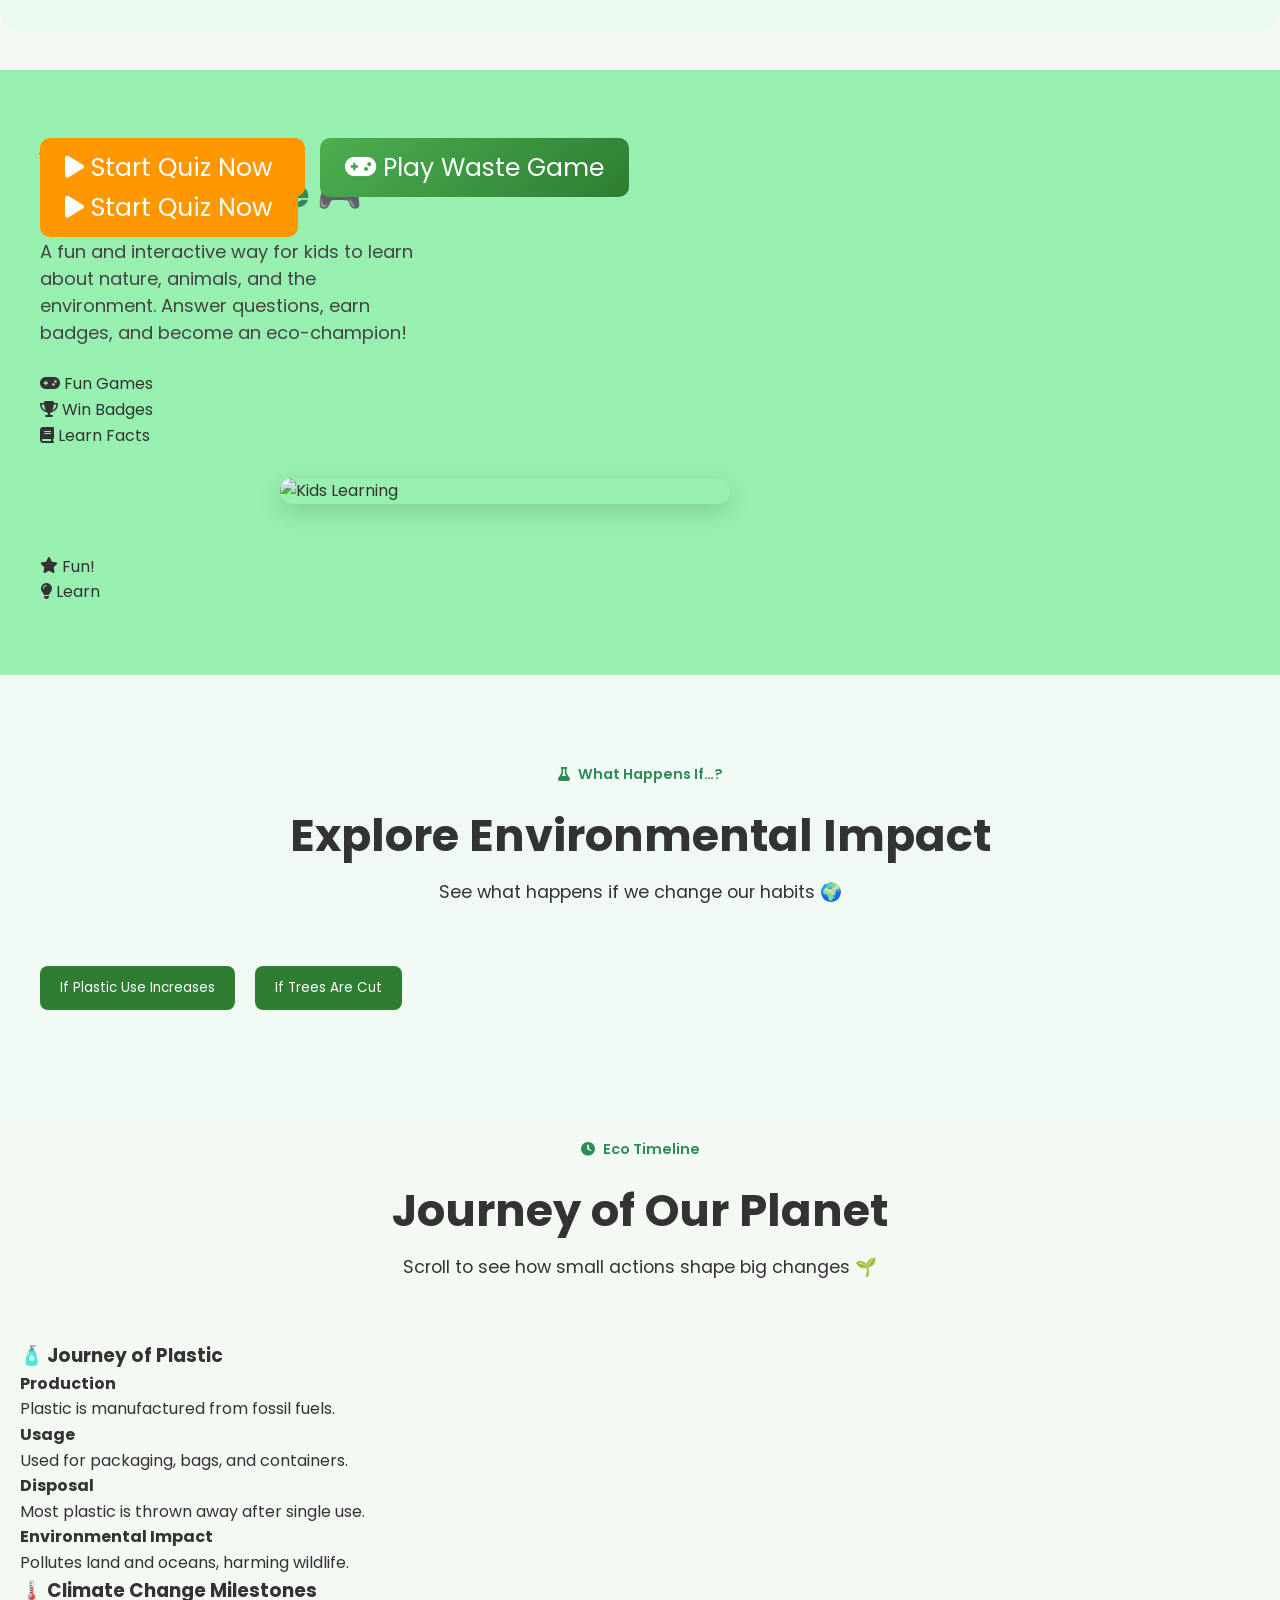
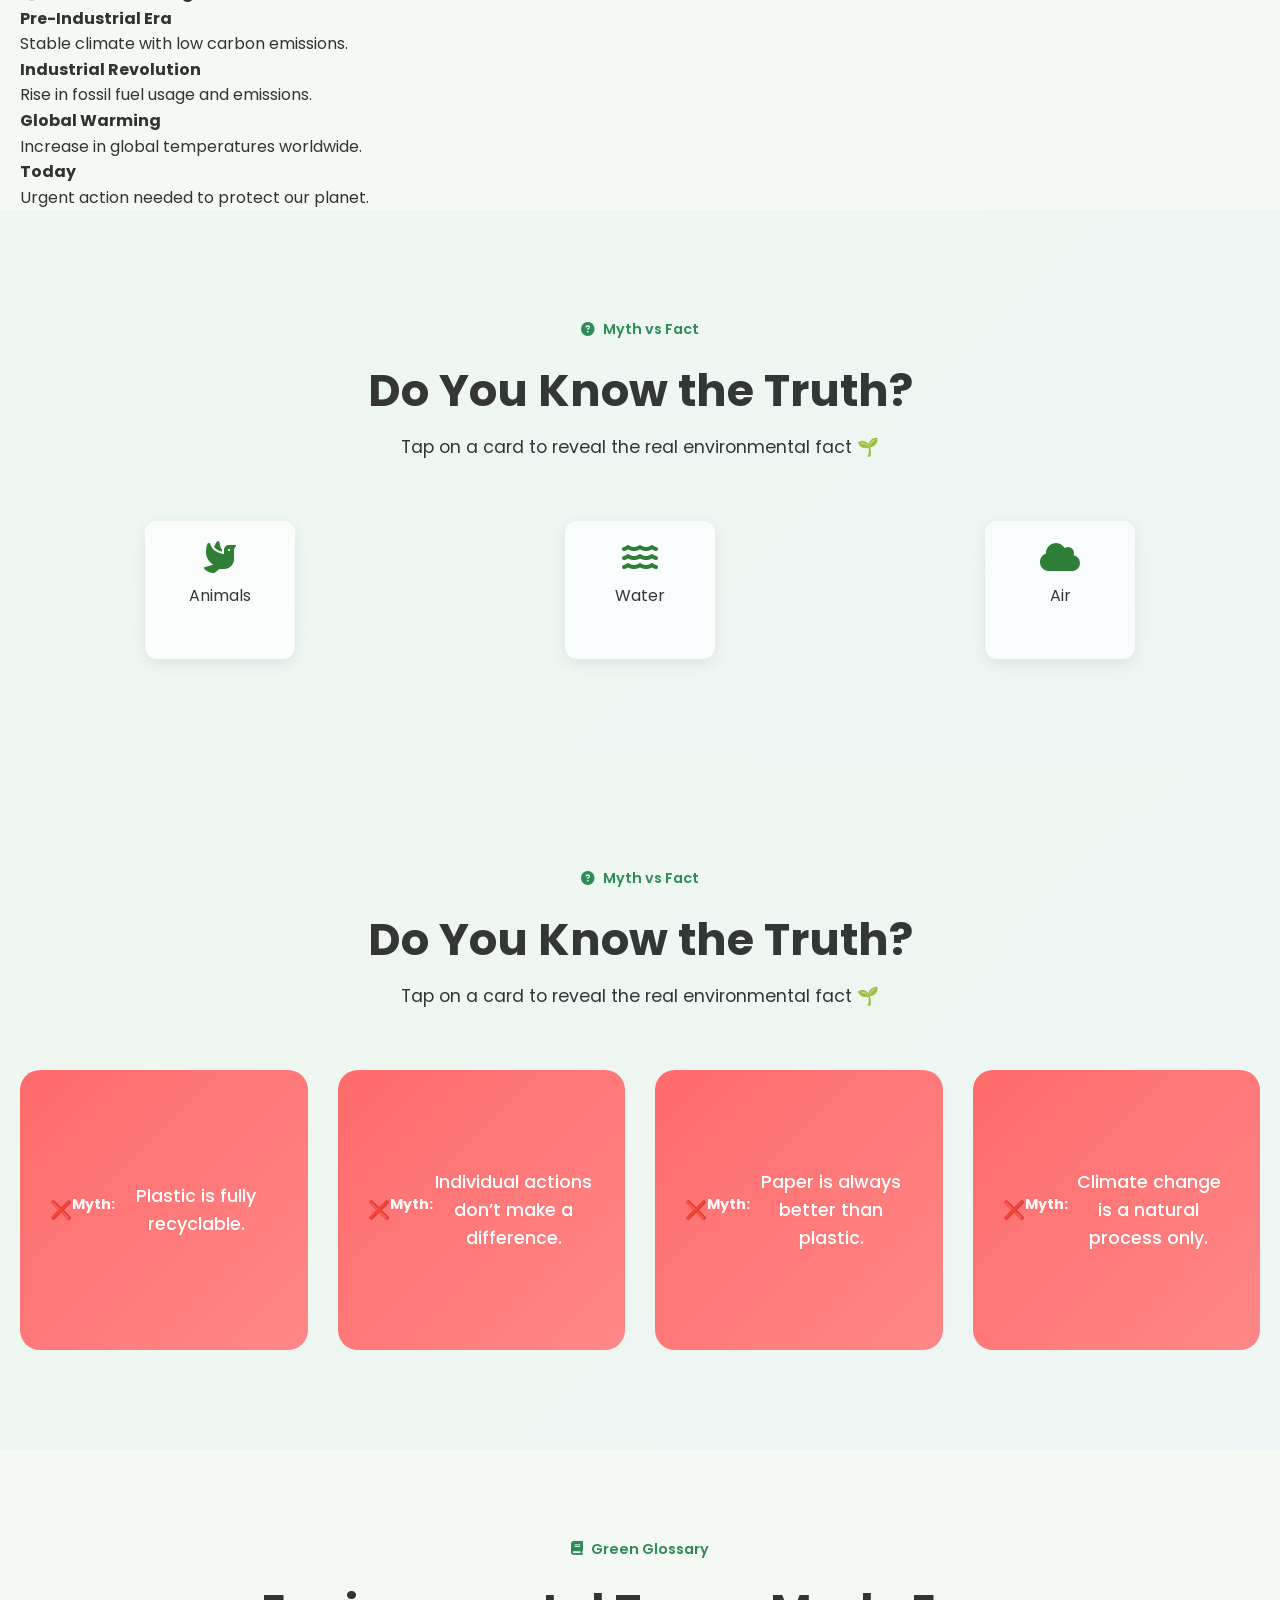
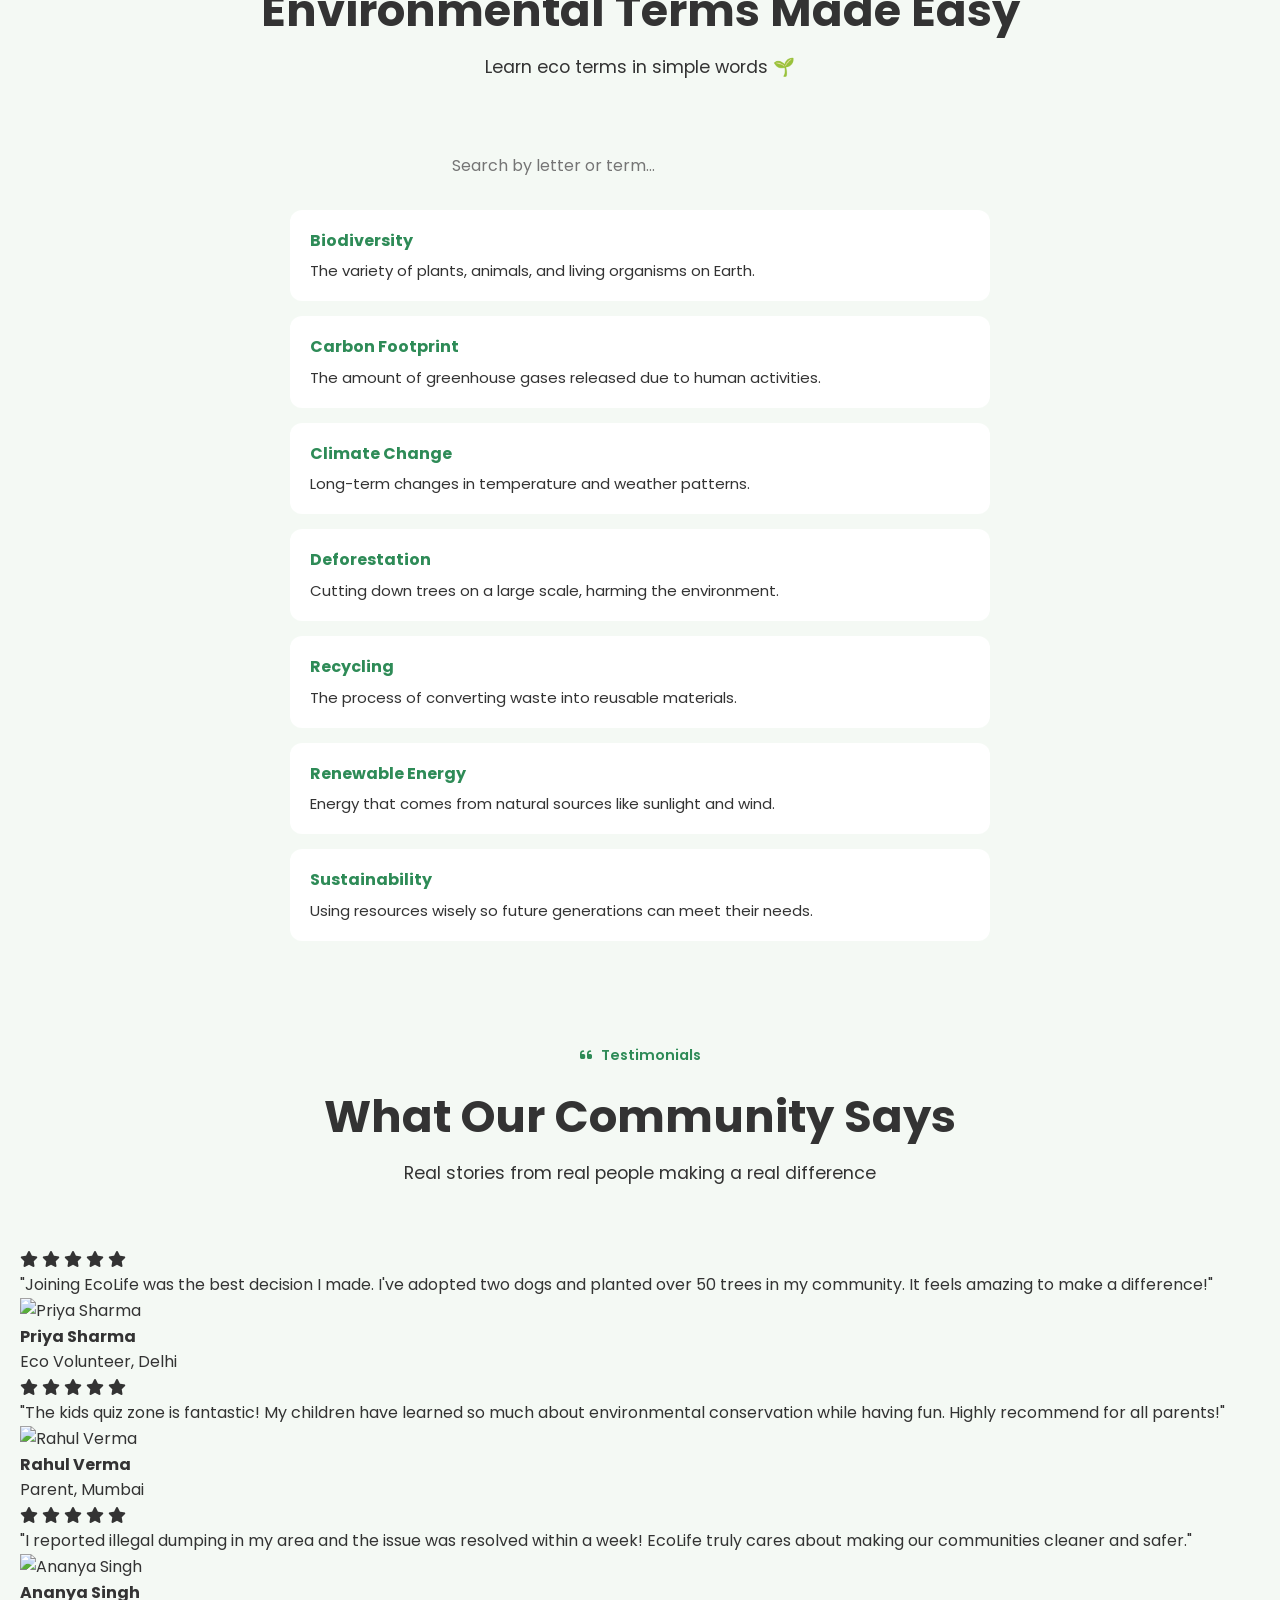
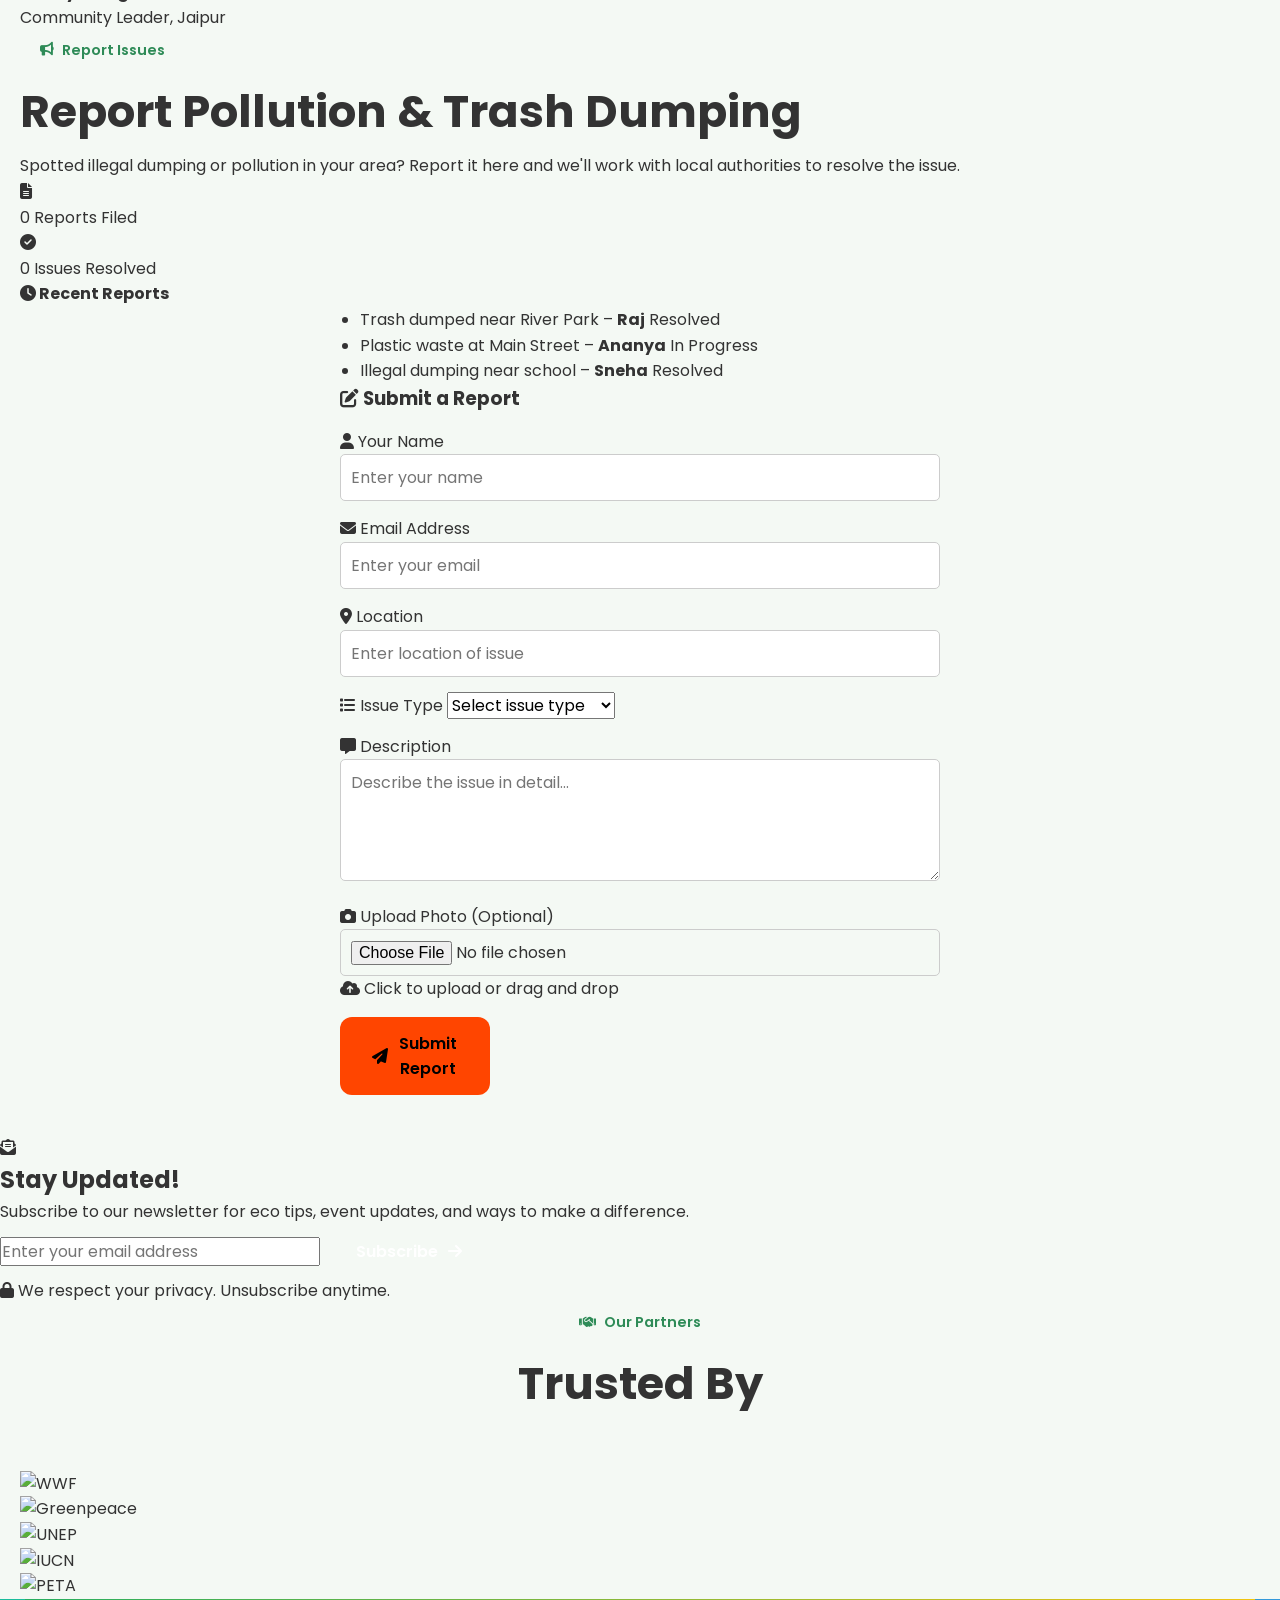
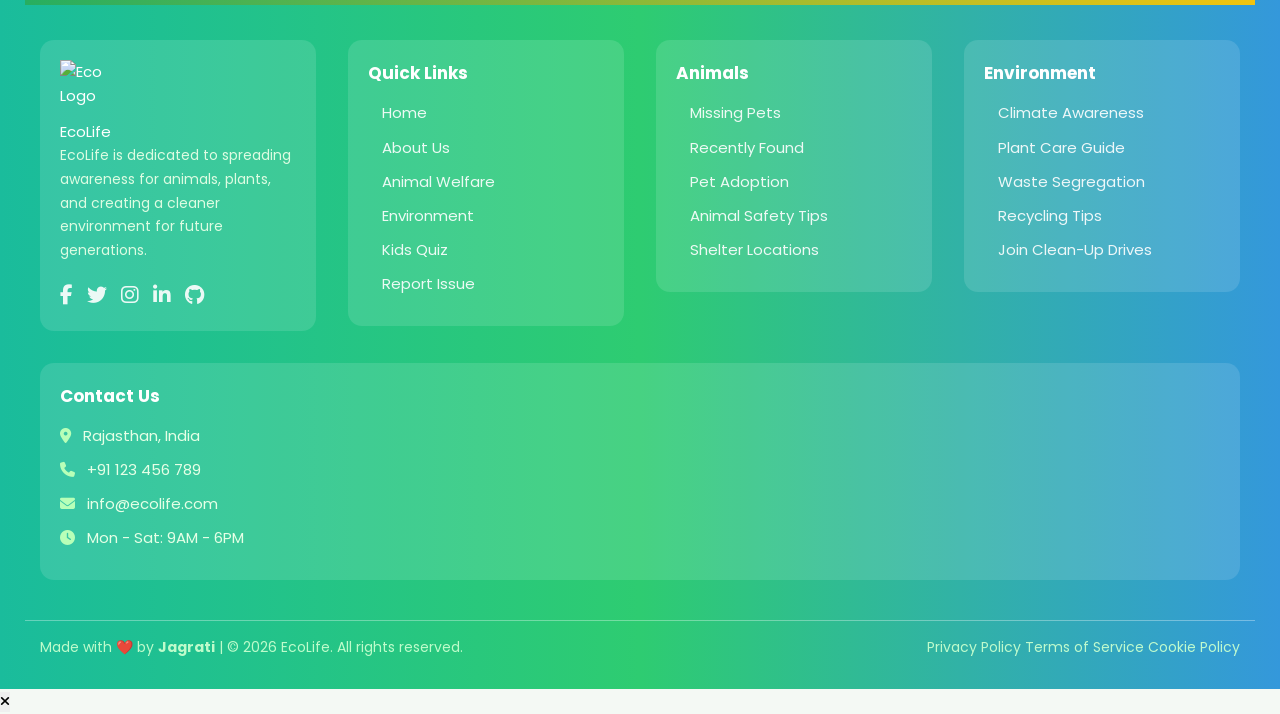
==== commit 50cbf48f: "Merge branch 'main' into feature/issue-112-nature-banner" ====
--- a/frontend/src/index.html
+++ b/frontend/src/index.html
@@ -1,869 +1,994 @@
 <!DOCTYPE html>
 <html lang="en">
-  <head>
-    <meta charset="UTF-8" />
-    <meta name="viewport" content="width=device-width, initial-scale=1.0" />
-    <link rel="icon" type="image/png" href="assets/FAVICON.png"> 
-    <title>EcoLife | Protect Our Planet & Animals</title>
-    <meta
-      name="description"
-      content="Join EcoLife to protect animals, save the environment, and create a greener future for all."
-    />
-
-    <!-- CSS Files -->
-    <link rel="stylesheet" href="css/style.css" />
-    <link rel="stylesheet" href="css/components/navbar.css" /> 
-    <link rel="stylesheet" href="css/components/card.css" />
-    <link rel="stylesheet" href="css/components/footer.css" />
-    <link rel="stylesheet" href="css/components/reportForm.css" />
-    <link rel="stylesheet" href="css/components/quiz.css" />
-    <link rel="stylesheet" href="css/components/hero.css" />
-    <link rel="stylesheet" href="css/components/sections.css" />
-    <link rel="stylesheet" href="css/components/scrollBar.css" />
-    <link rel="stylesheet" href="css/components/modal.css" />
-
-    <!-- Google Fonts -->
-    <link rel="preconnect" href="https://fonts.googleapis.com" />
-    <link rel="preconnect" href="https://fonts.gstatic.com" crossorigin />
-    <link
-      href="https://fonts.googleapis.com/css2?family=Poppins:wght@300;400;500;600;700;800&display=swap"
-      rel="stylesheet"
-    />
-
-    <!-- Font Awesome -->
-    <link
-      rel="stylesheet"
-      href="https://cdnjs.cloudflare.com/ajax/libs/font-awesome/6.4.0/css/all.min.css"
-    />
-
-    <!-- AOS Animation Library -->
-    <link href="https://unpkg.com/aos@2.3.1/dist/aos.css" rel="stylesheet" />
-  </head>
-
-  <body>
-    <div class="scroll-progress" id="scrollProgress"></div>
-    <!-- Navbar -->
-    <nav class="navbar" id="navbar">
-      <div class="nav-container">
-        <a href="#home" class="logo">
-          <img
-            src="https://cdn-icons-png.flaticon.com/512/616/616408.png"
-            alt="EcoLife Logo"
-            class="logo-img"
-          />
-          <span>EcoLife</span>
+
+<head>
+  <meta charset="UTF-8" />
+  <meta name="viewport" content="width=device-width, initial-scale=1.0" />
+  <link rel="icon" type="image/png" href="assets/FAVICON.png">
+  <title>EcoLife | Protect Our Planet & Animals</title>
+  <meta name="description"
+    content="Join EcoLife to protect animals, save the environment, and create a greener future for all." />
+
+  <!-- CSS Files -->
+  <link rel="stylesheet" href="css/global/variables.css" />
+  <link rel="stylesheet" href="css/style.css" />
+  <link rel="stylesheet" href="css/components/navbar.css" />
+  <link rel="stylesheet" href="css/components/card.css" />
+  <link rel="stylesheet" href="css/components/footer.css" />
+  <link rel="stylesheet" href="css/components/reportForm.css" />
+  <link rel="stylesheet" href="css/components/quiz.css" />
+  <link rel="stylesheet" href="css/components/hero.css" />
+  <link rel="stylesheet" href="css/components/sections.css" />
+  <link rel="stylesheet" href="css/components/scrollBar.css" />
+  <link rel="stylesheet" href="css/components/modal.css" />
+
+  <!-- Google Fonts -->
+  <link rel="preconnect" href="https://fonts.googleapis.com" />
+  <link rel="preconnect" href="https://fonts.gstatic.com" crossorigin />
+  <link href="https://fonts.googleapis.com/css2?family=Poppins:wght@300;400;500;600;700;800&display=swap"
+    rel="stylesheet" />
+
+  <!-- Font Awesome -->
+  <link rel="stylesheet" href="https://cdnjs.cloudflare.com/ajax/libs/font-awesome/6.4.0/css/all.min.css" />
+
+  <!-- AOS Animation Library -->
+  <link href="https://unpkg.com/aos@2.3.1/dist/aos.css" rel="stylesheet" />
+</head>
+
+<body>
+  <div class="scroll-progress" id="scrollProgress"></div>
+  <!-- Navbar -->
+  <nav class="navbar" id="navbar">
+    <div class="nav-container">
+      <a href="#home" class="logo">
+        <img src="https://cdn-icons-png.flaticon.com/512/616/616408.png" alt="EcoLife Logo" class="logo-img" />
+        <span>EcoLife</span>
+      </a>
+
+      <div class="nav-toggle" id="navToggle">
+        <span></span>
+        <span></span>
+        <span></span>
+      </div>
+
+      <ul class="nav-links" id="navLinks">
+        <li><a href="#home" class="nav-link active">Home</a></li>
+        <li><a href="#about" class="nav-link">About</a></li>
+        <li><a href="#animal" class="nav-link">Animals</a></li>
+        <li><a href="pages/endangered-animals.html" class="nav-link">🐾 Endangered Animals</a></li>
+        <li><a href="#environment" class="nav-link">Environment</a></li>
+        <li><a href="#quiz" class="nav-link">Kids Zone</a></li>
+        <li><a href="#report" class="nav-link">Report</a></li>
+        <li><a href="#contact" class="nav-link">Contact</a></li>
+        <li class="nav-auth">
+          <a href="/frontend/src/pages/Login.html" class="btn-login">Login</a>
+          <a href="/frontend/src/pages/Signup.html" class="btn-signup">Sign Up</a>
+        </li>
+      </ul>
+    </div>
+  </nav>
+
+  <!-- Hero Section -->
+  <section id="home" class="hero-section">
+    <!-- Animated Background Elements -->
+    <div class="hero-bg-elements">
+      <div class="floating-element leaf1">
+        <i class="fa-solid fa-leaf"></i>
+      </div>
+      <div class="floating-element leaf2">
+        <i class="fa-solid fa-seedling"></i>
+      </div>
+      <div class="floating-element paw1"><i class="fa-solid fa-paw"></i></div>
+      <div class="floating-element paw2"><i class="fa-solid fa-paw"></i></div>
+      <div class="floating-element tree1">
+        <i class="fa-solid fa-tree"></i>
+      </div>
+      <div class="floating-element globe">
+        <i class="fa-solid fa-earth-americas"></i>
+      </div>
+      <div class="floating-element heart">
+        <i class="fa-solid fa-heart"></i>
+      </div>
+      <div class="floating-element recycle">
+        <i class="fa-solid fa-recycle"></i>
+      </div>
+    </div>
+
+    <!-- Particle Effect -->
+    <div class="particles" id="particles"></div>
+
+    <div class="hero-container">
+      <div class="hero-content" data-aos="fade-up" data-aos-duration="1000">
+        <span class="hero-badge">
+          <i class="fa-solid fa-globe"></i> Join 50,000+ Eco Warriors
+        </span>
+        <h1 class="hero-title">
+          Protect Our <span class="gradient-text">Planet</span> &
+          <span class="gradient-text">Animals</span>
+        </h1>
+        <p class="hero-subtitle">
+          Together we can save nature, rescue animals, reduce waste, and
+          create a sustainable future for generations to come.
+        </p>
+
+        <div class="hero-cta">
+          <a href="#about" class="btn btn-primary">
+            <i class="fa-solid fa-rocket"></i> Get Started
+          </a>
+          <a href="#animal" class="btn btn-secondary">
+            <i class="fa-solid fa-play"></i> Learn More
+          </a>
+        </div>
+
+        <div class="hero-features">
+          <div class="hero-feature">
+            <i class="fa-solid fa-paw"></i>
+            <span>Animal Rescue</span>
+          </div>
+          <div class="hero-feature">
+            <i class="fa-solid fa-tree"></i>
+            <span>Plant Trees</span>
+          </div>
+          <div class="hero-feature">
+            <i class="fa-solid fa-recycle"></i>
+            <span>Reduce Waste</span>
+          </div>
+        </div>
+      </div>
+
+      <div class="hero-image" data-aos="fade-left" data-aos-duration="1000" data-aos-delay="300">
+        <div class="hero-image-wrapper">
+          <img src="https://i.pinimg.com/736x/90/8e/da/908eda2e439e958f8a276a25d1a9cc6c.jpg" alt="Save Animals" />
+          <div class="hero-image-badge">
+            <i class="fa-solid fa-heart"></i>
+            <span>10K+ Animals Saved</span>
+          </div>
+        </div>
+      </div>
+    </div>
+
+    <!-- Scroll Indicator -->
+    <div class="scroll-indicator">
+      <div class="mouse">
+        <div class="wheel"></div>
+      </div>
+      <span>Scroll Down</span>
+    </div>
+  </section>
+
+  <!-- Stats Section -->
+  <section class="stats-section">
+    <div class="stats-container">
+      <div class="stat-item" data-aos="zoom-in" data-aos-delay="0">
+        <div class="stat-icon">
+          <i class="fa-solid fa-paw"></i>
+        </div>
+        <div class="stat-number" data-count="10500">0</div>
+        <div class="stat-label">Animals Rescued</div>
+      </div>
+      <div class="stat-item" data-aos="zoom-in" data-aos-delay="100">
+        <div class="stat-icon">
+          <i class="fa-solid fa-tree"></i>
+        </div>
+        <div class="stat-number" data-count="50000">0</div>
+        <div class="stat-label">Trees Planted</div>
+      </div>
+      <div class="stat-item" data-aos="zoom-in" data-aos-delay="200">
+        <div class="stat-icon">
+          <i class="fa-solid fa-users"></i>
+        </div>
+        <div class="stat-number" data-count="25000">0</div>
+        <div class="stat-label">Active Volunteers</div>
+      </div>
+      <div class="stat-item" data-aos="zoom-in" data-aos-delay="300">
+        <div class="stat-icon">
+          <i class="fa-solid fa-city"></i>
+        </div>
+        <div class="stat-number" data-count="100">0</div>
+        <div class="stat-label">Cities Covered</div>
+      </div>
+    </div>
+  </section>
+
+  <!-- About Section -->
+  <section id="about" class="about-section">
+    <div class="section-container">
+      <div class="about-content">
+        <div class="about-images" data-aos="fade-right">
+          <div class="about-img-main">
+            <img src="https://i.pinimg.com/736x/24/5e/9a/245e9a9a9898728d21a978edd67b411b.jpg" alt="About EcoLife" />
+          </div>
+          <div class="about-img-secondary">
+            <img src="https://i.pinimg.com/736x/a8/e5/c5/a8e5c5f756ad1179e194bc3205d8b144.jpg" alt="Our Mission" />
+          </div>
+          <div class="about-experience">
+            <span class="exp-number">10+</span>
+            <span class="exp-text">Years of Impact</span>
+          </div>
+        </div>
+
+        <div class="about-text" data-aos="fade-left">
+          <span class="section-tag">
+            <i class="fa-solid fa-leaf"></i> About Us
+          </span>
+          <h2 class="section-title">
+            Making Earth a Better Place for All Living Beings
+          </h2>
+          <p class="section-desc">
+            EcoLife is a community-driven platform dedicated to environmental
+            conservation and animal welfare. We believe that every small
+            action counts towards creating a sustainable future.
+          </p>
+
+          <div class="about-features">
+            <div class="about-feature">
+              <div class="feature-icon">
+                <i class="fa-solid fa-shield-heart"></i>
+              </div>
+              <div class="feature-text">
+                <h4>Animal Protection</h4>
+                <p>Rescue, rehabilitate, and rehome animals in need</p>
+              </div>
+            </div>
+            <div class="about-feature">
+              <div class="feature-icon">
+                <i class="fa-solid fa-earth-americas"></i>
+              </div>
+              <div class="feature-text">
+                <h4>Environmental Care</h4>
+                <p>Promote sustainable practices and conservation</p>
+              </div>
+            </div>
+            <div class="about-feature">
+              <div class="feature-icon">
+                <i class="fa-solid fa-graduation-cap"></i>
+              </div>
+              <div class="feature-text">
+                <h4>Education & Awareness</h4>
+                <p>Educate communities about eco-friendly living</p>
+              </div>
+            </div>
+          </div>
+
+          <a href="#animal" class="btn btn-primary">
+            Explore Our Work <i class="fa-solid fa-arrow-right"></i>
+          </a>
+        </div>
+      </div>
+    </div>
+  </section>
+
+  <!-- Services/What We Do Section -->
+  <section class="services-section">
+    <div class="section-container">
+      <div class="section-header" data-aos="fade-up">
+        <span class="section-tag">
+          <i class="fa-solid fa-hand-holding-heart"></i> What We Do
+        </span>
+        <h2 class="section-title">Our Mission Areas</h2>
+        <p class="section-subtitle">
+          We focus on multiple areas to create maximum positive impact on our
+          planet
+        </p>
+      </div>
+
+      <div class="services-grid">
+        <div class="service-card" data-aos="fade-up" data-aos-delay="0">
+          <div class="service-icon">
+            <i class="fa-solid fa-paw"></i>
+          </div>
+          <h3>Animal Rescue</h3>
+          <p>
+            We rescue, treat, and rehabilitate injured and abandoned animals,
+            giving them a second chance at life.
+          </p>
+          <a href="javascript:void(0)" class="service-link open-modal-btn" data-id="animal-rescue">
+            Learn More <i class="fa-solid fa-arrow-right"></i>
+          </a>
+        </div>
+
+        <div class="service-card" data-aos="fade-up" data-aos-delay="100">
+          <div class="service-icon">
+            <i class="fa-solid fa-recycle"></i>
+          </div>
+          <h3>Waste Management</h3>
+          <p>
+            Promoting proper waste segregation, recycling, and reducing
+            plastic usage in communities.
+          </p>
+          <a href="javascript:void(0)" class="service-link open-modal-btn" data-id="waste-mgmt">
+            Learn More <i class="fa-solid fa-arrow-right"></i>
+          </a>
+        </div>
+
+        <div class="service-card" data-aos="fade-up" data-aos-delay="200">
+          <div class="service-icon">
+            <i class="fa-solid fa-cloud-sun"></i>
+          </div>
+          <h3>Climate Action</h3>
+          <p>
+            Raising awareness about climate change and promoting sustainable
+            lifestyle choices.
+          </p>
+          <a href="javascript:void(0)" class="service-link open-modal-btn" data-id="climate-action">
+            Learn More <i class="fa-solid fa-arrow-right"></i>
+          </a>
+        </div>
+
+        <div class="service-card" data-aos="fade-up" data-aos-delay="300">
+          <div class="service-icon">
+            <i class="fa-solid fa-seedling"></i>
+          </div>
+          <h3>Tree Plantation</h3>
+          <p>
+            Organizing community drives to plant trees and create urban green
+            spaces.
+          </p>
+          <a href="javascript:void(0)" class="service-link open-modal-btn" data-id="tree-plant">
+            Learn More <i class="fa-solid fa-arrow-right"></i>
+          </a>
+        </div>
+      </div>
+    </div>
+  </section>
+
+  <!-- Animal Section -->
+  <section id="animal" class="cards-section">
+    <div class="section-container">
+      <div class="section-header" data-aos="fade-up">
+        <span class="section-tag">
+          <i class="fa-solid fa-paw"></i> Animal Welfare
+        </span>
+        <h2 class="section-title">Animal Protection & Adoption</h2>
+        <p class="section-subtitle">
+          Help us save lives. Every animal deserves love, care, and a forever
+          home.
+        </p>
+      </div>
+
+      <div class="cards-grid">
+        <div class="feature-card" data-aos="fade-up" data-aos-delay="0">
+          <div class="card-image">
+            <img src="https://i.pinimg.com/736x/24/5e/9a/245e9a9a9898728d21a978edd67b411b.jpg" alt="Adopt Pets" />
+            <div class="card-overlay">
+              <span class="card-tag">Adoption</span>
+            </div>
+          </div>
+          <div class="card-content">
+            <h3>Adopt Pets</h3>
+            <p>
+              Help stray animals find loving homes. Open your heart and home
+              to a furry friend in need.
+            </p>
+            <div class="card-footer">
+              <a href="pages/pet-adoption.html" class="card-btn">
+                Adopt Now <i class="fa-solid fa-arrow-right"></i>
+              </a>
+              <div class="card-stats">
+                <i class="fa-solid fa-heart"></i> 1.2K adopted
+              </div>
+            </div>
+          </div>
+        </div>
+
+        <div class="feature-card" data-aos="fade-up" data-aos-delay="100">
+          <div class="card-image">
+            <img src="https://i.pinimg.com/736x/90/8e/da/908eda2e439e958f8a276a25d1a9cc6c.jpg"
+              alt="Wildlife Protection" />
+            <div class="card-overlay">
+              <span class="card-tag">Conservation</span>
+            </div>
+          </div>
+          <div class="card-content">
+            <h3>Protect Wildlife</h3>
+            <p>
+              Learn how to protect endangered species and preserve their
+              natural habitats.
+            </p>
+            <div class="card-footer">
+              <a href="javascript:void(0)" class="card-btn open-modal-btn" data-id="wildlife">
+                Learn More <i class="fa-solid fa-arrow-right"></i>
+              </a>
+              <div class="card-stats">
+                <i class="fa-solid fa-shield-heart"></i> 500+ protected
+              </div>
+            </div>
+          </div>
+        </div>
+
+        <div class="feature-card" data-aos="fade-up" data-aos-delay="200">
+          <div class="card-image">
+            <img src="https://i.pinimg.com/1200x/e3/39/d3/e339d31da13cb49f1b8ecd1a240b26d1.jpg" alt="Feed Animals" />
+            <div class="card-overlay">
+              <span class="card-tag">Feeding</span>
+            </div>
+          </div>
+          <div class="card-content">
+            <h3>Feed Stray Animals</h3>
+            <p>
+              Learn safe ways to feed stray animals and join our community
+              feeding programs.
+            </p>
+            <div class="card-footer">
+              <a href="javascript:void(0)" class="card-btn open-modal-btn" data-id="feeding">
+                Join Program <i class="fa-solid fa-arrow-right"></i>
+              </a>
+              <div class="card-stats">
+                <i class="fa-solid fa-bowl-food"></i> 5K+ fed daily
+              </div>
+            </div>
+          </div>
+        </div>
+      </div>
+    </div>
+  </section>
+
+  <section class="eco-facts-section">
+    <div class="section-container">
+      <div class="section-header">
+        <span class="section-tag">
+          <i class="fa-solid fa-lightbulb"></i> Did You Know?
+        </span>
+        <h2 class="section-title">Fun Eco Facts</h2>
+        <p class="section-subtitle">
+          Small facts that can create a big change 🌍
+        </p>
+      </div>
+
+      <div class="eco-fact-card" id="ecoFactCard">
+        <span class="fact-icon" id="factIcon">🌱</span>
+        <p class="eco-fact-text" id="ecoFactText"></p>
+        <span class="fact-category" id="factCategory"></span>
+      </div>
+    </div>
+  </section>
+
+
+  <!-- Environment Section -->
+  <section id="environment" class="cards-section alt-bg">
+    <div class="section-container">
+      <div class="section-header" data-aos="fade-up">
+        <span class="section-tag">
+          <i class="fa-solid fa-earth-americas"></i> Environment
+        </span>
+        <h2 class="section-title">Environmental Conservation</h2>
+        <p class="section-subtitle">
+          Small changes lead to big impacts. Start your eco-friendly journey
+          today.
+        </p>
+      </div>
+
+      <div class="cards-grid">
+        <div class="feature-card" data-aos="fade-up" data-aos-delay="0">
+          <div class="card-image">
+            <img src="https://i.pinimg.com/736x/de/0b/3a/de0b3a9531a93b36d25c78b3523307a0.jpg" alt="Reduce Plastic" />
+            <div class="card-overlay">
+              <span class="card-tag">Recycling</span>
+            </div>
+          </div>
+          <div class="card-content">
+            <h3>Reduce Plastic</h3>
+            <p>
+              Learn how to reduce, reuse, and recycle waste. Say no to
+              single-use plastics.
+            </p>
+            <div class="card-footer">
+              <a href="javascript:void(0)" class="card-btn open-modal-btn" data-id="plastic">
+                Get Tips <i class="fa-solid fa-arrow-right"></i>
+              </a>
+              <div class="card-stats">
+                <i class="fa-solid fa-trash"></i> 10T+ reduced
+              </div>
+            </div>
+          </div>
+        </div>
+
+        <div class="feature-card" data-aos="fade-up" data-aos-delay="100">
+          <div class="card-image">
+            <img src="https://i.pinimg.com/736x/0d/62/62/0d6262dbc9df357f19e5948bb1d63f2b.jpg" alt="Save Energy" />
+            <div class="card-overlay">
+              <span class="card-tag">Climate</span>
+            </div>
+          </div>
+          <div class="card-content">
+            <h3>Save Energy</h3>
+            <p>
+              Simple ways to reduce carbon footprint daily. Every action
+              counts!
+            </p>
+            <div class="card-footer">
+              <a href="javascript:void(0)" class="card-btn open-modal-btn" data-id="energy">
+                Learn How <i class="fa-solid fa-arrow-right"></i>
+              </a>
+              <div class="card-stats">
+                <i class="fa-solid fa-bolt"></i> 30% savings
+              </div>
+            </div>
+          </div>
+        </div>
+
+        <div class="feature-card" data-aos="fade-up" data-aos-delay="200">
+          <div class="card-image">
+            <img src="https://i.pinimg.com/736x/a8/e5/c5/a8e5c5f756ad1179e194bc3205d8b144.jpg" alt="Plant Trees" />
+            <div class="card-overlay">
+              <span class="card-tag">Plantation</span>
+            </div>
+          </div>
+          <div class="card-content">
+            <h3>Plant Trees</h3>
+            <p>
+              Participate in tree plantation drives. Help us create urban
+              forests.
+            </p>
+            <div class="card-footer">
+              <a href="javascript:void(0)" class="card-btn open-modal-btn" data-id="tree-drive">
+                Join Drive <i class="fa-solid fa-arrow-right"></i>
+              </a>
+              <div class="card-stats">
+                <i class="fa-solid fa-tree"></i> 50K+ planted
+              </div>
+            </div>
+          </div>
+        </div>
+      </div>
+    </div>
+  </section>
+
+  <section id="carbon" class="carbon-section">
+    <div class="section-container">
+      <div class="section-header">
+        <span class="section-tag">
+          <i class="fa-solid fa-cloud"></i> Carbon Calculator
+        </span>
+        <h2 class="section-title">Know Your Carbon Footprint</h2>
+        <p class="section-subtitle">
+          Answer a few questions and see how eco-friendly your lifestyle is 🌍
+        </p>
+      </div>
+
+      <form class="carbon-form" id="carbonForm">
+        <div class="carbon-progress">
+          <div class="carbon-progress-bar" id="carbonProgress"></div>
+        </div>
+
+        <!-- Transport -->
+        <div class="form-group">
+          <label>
+            <i class="fa-solid fa-car"></i> Primary Transport
+          </label>
+          <select id="transport" required>
+            <option value="">Select transport</option>
+            <option value="walk">🚶 Walking / Cycling</option>
+            <option value="public">🚌 Public Transport</option>
+            <option value="bike">🏍️ Bike</option>
+            <option value="car">🚗 Car</option>
+          </select>
+        </div>
+
+        <!-- Electricity -->
+        <div class="form-group">
+          <label>
+            <i class="fa-solid fa-bolt"></i> Monthly Electricity Usage
+          </label>
+          <select id="electricity" required>
+            <option value="">Select usage</option>
+            <option value="low">Low (≤ 100 units)</option>
+            <option value="medium">Medium (100–300 units)</option>
+            <option value="high">High (300+ units)</option>
+          </select>
+        </div>
+
+        <!-- Plastic -->
+        <div class="form-group">
+          <label>
+            <i class="fa-solid fa-bottle-water"></i> Plastic Usage
+          </label>
+          <select id="plastic" required>
+            <option value="">Select usage</option>
+            <option value="low">Rarely (Reusable items)</option>
+            <option value="medium">Sometimes</option>
+            <option value="high">Frequently</option>
+          </select>
+        </div>
+
+        <!-- Live Preview -->
+        <div class="carbon-preview">
+          <span>Estimated Impact:</span>
+          <strong id="liveScore">—</strong>
+        </div>
+
+        <button type="submit" class="btn btn-primary">
+          <i class="fa-solid fa-calculator"></i> Calculate Footprint
+        </button>
+      </form>
+
+      <div class="carbon-result" id="carbonResult">
+        <h3>
+          <i class="fa-solid fa-leaf"></i>
+          Carbon Score: <span id="carbonScore"></span>
+        </h3>
+        <span class="carbon-badge" id="carbonBadge"></span>
+        <p id="carbonLevel"></p>
+        <ul id="carbonTips"></ul>
+      </div>
+
+  </section>
+
+
+  <!-- How It Works Section -->
+  <section class="how-it-works-section">
+    <div class="section-container">
+      <div class="section-header" data-aos="fade-up">
+        <span class="section-tag">
+          <i class="fa-solid fa-route"></i> How It Works
+        </span>
+        <h2 class="section-title">Join Us in 3 Simple Steps</h2>
+        <p class="section-subtitle">
+          Making a difference is easier than you think. Here's how you can
+          start.
+        </p>
+      </div>
+
+      <div class="steps-container">
+        <div class="step-card" data-aos="fade-up" data-aos-delay="0">
+          <div class="step-number">01</div>
+          <div class="step-icon">
+            <i class="fa-solid fa-user-plus"></i>
+          </div>
+          <h3>Sign Up</h3>
+          <p>
+            Create your free account and join our community of eco warriors.
+          </p>
+        </div>
+
+        <div class="step-connector" data-aos="fade-up" data-aos-delay="100">
+          <i class="fa-solid fa-arrow-right"></i>
+        </div>
+
+        <div class="step-card" data-aos="fade-up" data-aos-delay="200">
+          <div class="step-number">02</div>
+          <div class="step-icon">
+            <i class="fa-solid fa-hand-holding-heart"></i>
+          </div>
+          <h3>Choose Your Cause</h3>
+          <p>
+            Pick the causes you're passionate about - animals, climate, or
+            environment.
+          </p>
+        </div>
+
+        <div class="step-connector" data-aos="fade-up" data-aos-delay="300">
+          <i class="fa-solid fa-arrow-right"></i>
+        </div>
+
+        <div class="step-card" data-aos="fade-up" data-aos-delay="400">
+          <div class="step-number">03</div>
+          <div class="step-icon">
+            <i class="fa-solid fa-earth-americas"></i>
+          </div>
+          <h3>Make an Impact</h3>
+          <p>Volunteer, donate, or spread awareness. Every action counts!</p>
+        </div>
+      </div>
+
+      <div class="steps-cta" data-aos="fade-up" data-aos-delay="500">
+        <a href="/frontend/src/pages/Signup.html" class="btn btn-primary btn-lg">
+          <i class="fa-solid fa-rocket"></i> Start Your Journey Today
         </a>
-
-        <div class="nav-toggle" id="navToggle">
-          <span></span>
-          <span></span>
-          <span></span>
-        </div>
-
-        <ul class="nav-links" id="navLinks">
-          <li><a href="#home" class="nav-link active">Home</a></li>
-          <li><a href="#about" class="nav-link">About</a></li>
-          <li><a href="#animal" class="nav-link">Animals</a></li>
-          <li><a href="pages/endangered-animals.html" class="nav-link">🐾 Endangered Animals</a></li>
-          <li><a href="#environment" class="nav-link">Environment</a></li>
-          <li><a href="#quiz" class="nav-link">Kids Zone</a></li>
-          <li><a href="#report" class="nav-link">Report</a></li>
-          <li><a href="#contact" class="nav-link">Contact</a></li>
-          <li class="nav-auth">
-            <a href="/frontend/src/pages/Login.html" class="btn-login">Login</a>
-            <a href="/frontend/src/pages/Signup.html" class="btn-signup"
-              >Sign Up</a
-            >
-          </li>
-        </ul>
-      </div>
-    </nav>
-
-    <!-- Hero Section -->
-    <section id="home" class="hero-section">
-      <!-- Animated Background Elements -->
-      <div class="hero-bg-elements">
-        <div class="floating-element leaf1">
-          <i class="fa-solid fa-leaf"></i>
-        </div>
-        <div class="floating-element leaf2">
-          <i class="fa-solid fa-seedling"></i>
-        </div>
-        <div class="floating-element paw1"><i class="fa-solid fa-paw"></i></div>
-        <div class="floating-element paw2"><i class="fa-solid fa-paw"></i></div>
-        <div class="floating-element tree1">
+      </div>
+    </div>
+  </section>
+  <!-- Eco Challenges Section -->
+  <section class="eco-challenges-section">
+    <div class="section-container">
+      <div class="section-header" data-aos="fade-up">
+        <span class="section-tag">
+          <i class="fa-solid fa-seedling"></i> Eco Challenges
+        </span>
+        <h2 class="section-title">Take Small Actions, Make a Big Impact</h2>
+        <p class="section-subtitle">
+          Complete simple daily challenges to help the planet and protect animals.
+        </p>
+      </div>
+
+      <div class="eco-challenges-grid">
+        <div class="eco-challenge-card">
+          <i class="fa-solid fa-droplet"></i>
+          <h3>Water a Plant</h3>
+          <p>Water at least one plant today.</p>
+          <button class="challenge-btn">Mark as Done</button>
+        </div>
+
+        <div class="eco-challenge-card">
+          <i class="fa-solid fa-lightbulb"></i>
+          <h3>Save Electricity</h3>
+          <p>Turn off unused lights and fans.</p>
+          <button class="challenge-btn">Mark as Done</button>
+        </div>
+
+        <div class="eco-challenge-card">
+          <i class="fa-solid fa-dove"></i>
+          <h3>Feed Birds</h3>
+          <p>Place water or grains for birds.</p>
+          <button class="challenge-btn">Mark as Done</button>
+        </div>
+
+        <div class="eco-challenge-card">
+          <i class="fa-solid fa-ban"></i>
+          <h3>Avoid Plastic</h3>
+          <p>Say no to single-use plastic today.</p>
+          <button class="challenge-btn">Mark as Done</button>
+        </div>
+
+        <div class="eco-challenge-card">
           <i class="fa-solid fa-tree"></i>
-        </div>
-        <div class="floating-element globe">
-          <i class="fa-solid fa-earth-americas"></i>
-        </div>
-        <div class="floating-element heart">
-          <i class="fa-solid fa-heart"></i>
-        </div>
-        <div class="floating-element recycle">
-          <i class="fa-solid fa-recycle"></i>
-        </div>
-      </div>
-
-      <!-- Particle Effect -->
-      <div class="particles" id="particles"></div>
-
-      <div class="hero-container">
-        <div class="hero-content" data-aos="fade-up" data-aos-duration="1000">
-          <span class="hero-badge">
-            <i class="fa-solid fa-globe"></i> Join 50,000+ Eco Warriors
+          <h3>Plant a Sapling</h3>
+          <p>Plant or help plant a tree.</p>
+          <button class="challenge-btn">Mark as Done</button>
+        </div>
+
+        <div class="eco-challenge-card">
+          <i class="fa-solid fa-broom"></i>
+          <h3>Clean Your Area</h3>
+          <p>Pick up litter near your home.</p>
+          <button class="challenge-btn">Mark as Done</button>
+        </div>
+      </div>
+    </div>
+  </section>
+
+  <!-- Plant Care Section -->
+  <section id="plants" class="plant-care-section">
+    <div class="section-container">
+      <div class="plant-care-content">
+        <div class="plant-care-text" data-aos="fade-right">
+          <span class="section-tag">
+            <i class="fa-solid fa-seedling"></i> Plant Care
           </span>
-          <h1 class="hero-title">
-            Protect Our <span class="gradient-text">Planet</span> &
-            <span class="gradient-text">Animals</span>
-          </h1>
-          <p class="hero-subtitle">
-            Together we can save nature, rescue animals, reduce waste, and
-            create a sustainable future for generations to come.
+          <h2 class="section-title">Grow Your Own Green Paradise</h2>
+          <p class="section-desc">
+            Whether you have a small balcony or a large garden, we'll help you
+            create your own green space. Learn tips, tricks, and sustainable
+            gardening practices.
           </p>
 
-          <div class="hero-cta">
-            <a href="#about" class="btn btn-primary">
-              <i class="fa-solid fa-rocket"></i> Get Started
+          <div class="plant-features">
+            <div class="plant-feature">
+              <i class="fa-solid fa-check-circle"></i>
+              <span>Expert gardening tips</span>
+            </div>
+            <div class="plant-feature">
+              <i class="fa-solid fa-check-circle"></i>
+              <span>Indoor & outdoor plants guide</span>
+            </div>
+            <div class="plant-feature">
+              <i class="fa-solid fa-check-circle"></i>
+              <span>Organic composting tutorials</span>
+            </div>
+            <div class="plant-feature">
+              <i class="fa-solid fa-check-circle"></i>
+              <span>Community garden programs</span>
+            </div>
+          </div>
+
+          <div class="plant-cta">
+            <a href="/frontend/src/pages/plant-care.html" class="btn btn-primary">
+              <i class="fa-solid fa-leaf"></i> Explore Tips
             </a>
-            <a href="#animal" class="btn btn-secondary">
-              <i class="fa-solid fa-play"></i> Learn More
+            <a href="pages/join-garden-drive.html" class="btn btn-outline">
+              <i class="fa-solid fa-calendar"></i> Join Garden Drive
             </a>
           </div>
-
-          <div class="hero-features">
-            <div class="hero-feature">
-              <i class="fa-solid fa-paw"></i>
-              <span>Animal Rescue</span>
-            </div>
-            <div class="hero-feature">
-              <i class="fa-solid fa-tree"></i>
-              <span>Plant Trees</span>
-            </div>
-            <div class="hero-feature">
-              <i class="fa-solid fa-recycle"></i>
-              <span>Reduce Waste</span>
-            </div>
-          </div>
-        </div>
-
-        <div
-          class="hero-image"
-          data-aos="fade-left"
-          data-aos-duration="1000"
-          data-aos-delay="300"
-        >
-          <div class="hero-image-wrapper">
-            <img
-              src="https://i.pinimg.com/736x/90/8e/da/908eda2e439e958f8a276a25d1a9cc6c.jpg"
-              alt="Save Animals"
-            />
-            <div class="hero-image-badge">
-              <i class="fa-solid fa-heart"></i>
-              <span>10K+ Animals Saved</span>
-            </div>
-          </div>
-        </div>
-      </div>
-
-      <!-- Scroll Indicator -->
-      <div class="scroll-indicator">
-        <div class="mouse">
-          <div class="wheel"></div>
-        </div>
-        <span>Scroll Down</span>
-      </div>
-    </section>
-
-    <!-- Stats Section -->
-    <section class="stats-section">
-      <div class="stats-container">
-        <div class="stat-item" data-aos="zoom-in" data-aos-delay="0">
-          <div class="stat-icon">
-            <i class="fa-solid fa-paw"></i>
-          </div>
-          <div class="stat-number" data-count="10500">0</div>
-          <div class="stat-label">Animals Rescued</div>
-        </div>
-        <div class="stat-item" data-aos="zoom-in" data-aos-delay="100">
-          <div class="stat-icon">
-            <i class="fa-solid fa-tree"></i>
-          </div>
-          <div class="stat-number" data-count="50000">0</div>
-          <div class="stat-label">Trees Planted</div>
-        </div>
-        <div class="stat-item" data-aos="zoom-in" data-aos-delay="200">
-          <div class="stat-icon">
-            <i class="fa-solid fa-users"></i>
-          </div>
-          <div class="stat-number" data-count="25000">0</div>
-          <div class="stat-label">Active Volunteers</div>
-        </div>
-        <div class="stat-item" data-aos="zoom-in" data-aos-delay="300">
-          <div class="stat-icon">
-            <i class="fa-solid fa-city"></i>
-          </div>
-          <div class="stat-number" data-count="100">0</div>
-          <div class="stat-label">Cities Covered</div>
-        </div>
-      </div>
-    </section>
-
-    <!-- About Section -->
-    <section id="about" class="about-section">
-      <div class="section-container">
-        <div class="about-content">
-          <div class="about-images" data-aos="fade-right">
-            <div class="about-img-main">
-              <img
-                src="https://i.pinimg.com/736x/24/5e/9a/245e9a9a9898728d21a978edd67b411b.jpg"
-                alt="About EcoLife"
-              />
-            </div>
-            <div class="about-img-secondary">
-              <img
-                src="https://i.pinimg.com/736x/a8/e5/c5/a8e5c5f756ad1179e194bc3205d8b144.jpg"
-                alt="Our Mission"
-              />
-            </div>
-            <div class="about-experience">
-              <span class="exp-number">10+</span>
-              <span class="exp-text">Years of Impact</span>
-            </div>
-          </div>
-
-          <div class="about-text" data-aos="fade-left">
-            <span class="section-tag">
-              <i class="fa-solid fa-leaf"></i> About Us
-            </span>
-            <h2 class="section-title">
-              Making Earth a Better Place for All Living Beings
-            </h2>
-            <p class="section-desc">
-              EcoLife is a community-driven platform dedicated to environmental
-              conservation and animal welfare. We believe that every small
-              action counts towards creating a sustainable future.
-            </p>
-
-            <div class="about-features">
-              <div class="about-feature">
-                <div class="feature-icon">
-                  <i class="fa-solid fa-shield-heart"></i>
-                </div>
-                <div class="feature-text">
-                  <h4>Animal Protection</h4>
-                  <p>Rescue, rehabilitate, and rehome animals in need</p>
-                </div>
-              </div>
-              <div class="about-feature">
-                <div class="feature-icon">
-                  <i class="fa-solid fa-earth-americas"></i>
-                </div>
-                <div class="feature-text">
-                  <h4>Environmental Care</h4>
-                  <p>Promote sustainable practices and conservation</p>
-                </div>
-              </div>
-              <div class="about-feature">
-                <div class="feature-icon">
-                  <i class="fa-solid fa-graduation-cap"></i>
-                </div>
-                <div class="feature-text">
-                  <h4>Education & Awareness</h4>
-                  <p>Educate communities about eco-friendly living</p>
-                </div>
-              </div>
-            </div>
-
-            <a href="#animal" class="btn btn-primary">
-              Explore Our Work <i class="fa-solid fa-arrow-right"></i>
+        </div>
+
+        <div class="plant-care-images" data-aos="fade-left">
+          <div class="plant-img plant-img-1">
+            <img src="https://i.pinimg.com/736x/52/7a/cc/527accddb75efd9315c8d6afba2bba1d.jpg" alt="Gardening Tips" />
+          </div>
+          <div class="plant-img plant-img-2">
+            <img src="https://i.pinimg.com/736x/7b/07/7d/7b077d6b6f89cc8d0cbe15f85e9d3242.jpg"
+              alt="Community Gardens" />
+          </div>
+        </div>
+      </div>
+    </div>
+  </section>
+
+  <section class="garden-game">
+    <h2>Build Your Garden 🌱</h2>
+    <p>Drag plants into the garden to increase oxygen!</p>
+
+    <!-- Oxygen Meter -->
+    <div class="oxygen-meter">
+      <span>Oxygen Level</span>
+      <div class="meter-bg">
+        <div class="meter-fill" id="oxygen-fill">0%</div>
+      </div>
+    </div>
+
+    <!-- Plant Palette -->
+    <div class="plant-palette">
+      <div class="plant" draggable="true" data-oxygen="5">🌷</div>
+      <div class="plant" draggable="true" data-oxygen="10">🌳</div>
+      <div class="plant" draggable="true" data-oxygen="7">🌻</div>
+      <div class="plant" draggable="true" data-oxygen="3">🌵</div>
+      <div class="plant" draggable="true" data-oxygen="8">🍀</div>
+    </div>
+
+    <!-- Garden Area -->
+    <div class="garden-plot" id="garden-plot">
+      <p>Drop plants here 🌼</p>
+    </div>
+  </section>
+
+
+  <!-- Kids Quiz Section -->
+  <section id="quiz" class="kids-quiz-section">
+    <div class="quiz-bg-elements">
+      <div class="quiz-shape shape-1"></div>
+      <div class="quiz-shape shape-2"></div>
+      <div class="quiz-shape shape-3"></div>
+    </div>
+
+    <div class="section-container">
+      <div class="quiz-content">
+        <div class="quiz-text" data-aos="fade-right">
+          <span class="quiz-badge">
+            <i class="fa-solid fa-child"></i> For Kids
+          </span>
+          <h2>Kids Quiz Zone 🎮</h2>
+          <p>
+            A fun and interactive way for kids to learn about nature, animals,
+            and the environment. Answer questions, earn badges, and become an
+            eco-champion!
+          </p>
+
+          <div class="quiz-features">
+            <div class="quiz-feature">
+              <i class="fa-solid fa-gamepad"></i>
+              <span>Fun Games</span>
+            </div>
+            <div class="quiz-feature">
+              <i class="fa-solid fa-trophy"></i>
+              <span>Win Badges</span>
+            </div>
+            <div class="quiz-feature">
+              <i class="fa-solid fa-book"></i>
+              <span>Learn Facts</span>
+            </div>
+
+            <a href="quiz.html" class="quiz-btn">
+              <i class="fa-solid fa-play"></i> Start Quiz Now
             </a>
-          </div>
-        </div>
-      </div>
-    </section>
-
-    <!-- Services/What We Do Section -->
-    <section class="services-section">
-      <div class="section-container">
-        <div class="section-header" data-aos="fade-up">
-          <span class="section-tag">
-            <i class="fa-solid fa-hand-holding-heart"></i> What We Do
-          </span>
-          <h2 class="section-title">Our Mission Areas</h2>
-          <p class="section-subtitle">
-            We focus on multiple areas to create maximum positive impact on our
-            planet
-          </p>
-        </div>
-
-        <div class="services-grid">
-          <div class="service-card" data-aos="fade-up" data-aos-delay="0">
-            <div class="service-icon">
-              <i class="fa-solid fa-paw"></i>
-            </div>
-            <h3>Animal Rescue</h3>
-            <p>
-              We rescue, treat, and rehabilitate injured and abandoned animals,
-              giving them a second chance at life.
-            </p>
-            <a href="javascript:void(0)" class="service-link open-modal-btn" data-id="animal-rescue">
-    Learn More <i class="fa-solid fa-arrow-right"></i>
+
+            <a href="/frontend/src/pages/waste-game.html" class="quiz-btn" style="background: linear-gradient(135deg, #4caf50 0%, #2e7d32 100%); margin-left: 15px;">
+    <i class="fa-solid fa-gamepad"></i> Play Waste Game
 </a>
           </div>
 
-          <div class="service-card" data-aos="fade-up" data-aos-delay="100">
-            <div class="service-icon">
-              <i class="fa-solid fa-recycle"></i>
-            </div>
-            <h3>Waste Management</h3>
-            <p>
-              Promoting proper waste segregation, recycling, and reducing
-              plastic usage in communities.
-            </p>
-            <a href="javascript:void(0)" class="service-link open-modal-btn" data-id="waste-mgmt">
-    Learn More <i class="fa-solid fa-arrow-right"></i>
-</a>
-          </div>
-
-          <div class="service-card" data-aos="fade-up" data-aos-delay="200">
-            <div class="service-icon">
-              <i class="fa-solid fa-cloud-sun"></i>
-            </div>
-            <h3>Climate Action</h3>
-            <p>
-              Raising awareness about climate change and promoting sustainable
-              lifestyle choices.
-            </p>
-            <a href="javascript:void(0)" class="service-link open-modal-btn" data-id="climate-action">
-    Learn More <i class="fa-solid fa-arrow-right"></i>
-</a>
-          </div>
-
-          <div class="service-card" data-aos="fade-up" data-aos-delay="300">
-            <div class="service-icon">
-              <i class="fa-solid fa-seedling"></i>
-            </div>
-            <h3>Tree Plantation</h3>
-            <p>
-              Organizing community drives to plant trees and create urban green
-              spaces.
-            </p>
-            <a href="javascript:void(0)" class="service-link open-modal-btn" data-id="tree-plant">
-    Learn More <i class="fa-solid fa-arrow-right"></i>
-</a>
-          </div>
-        </div>
-      </div>
-    </section>
-
-    <!-- Animal Section -->
-    <section id="animal" class="cards-section">
-      <div class="section-container">
-        <div class="section-header" data-aos="fade-up">
-          <span class="section-tag">
-            <i class="fa-solid fa-paw"></i> Animal Welfare
-          </span>
-          <h2 class="section-title">Animal Protection & Adoption</h2>
-          <p class="section-subtitle">
-            Help us save lives. Every animal deserves love, care, and a forever
-            home.
-          </p>
-        </div>
-
-        <div class="cards-grid">
-          <div class="feature-card" data-aos="fade-up" data-aos-delay="0">
-            <div class="card-image">
-              <img
-                src="https://i.pinimg.com/736x/24/5e/9a/245e9a9a9898728d21a978edd67b411b.jpg"
-                alt="Adopt Pets"
-              />
-              <div class="card-overlay">
-                <span class="card-tag">Adoption</span>
-              </div>
-            </div>
-            <div class="card-content">
-              <h3>Adopt Pets</h3>
-              <p>
-                Help stray animals find loving homes. Open your heart and home
-                to a furry friend in need.
-              </p>
-              <div class="card-footer">
-                <a href="pages/pet-adoption.html" class="card-btn">
-    Adopt Now <i class="fa-solid fa-arrow-right"></i>
-</a>
-                <div class="card-stats">
-                  <i class="fa-solid fa-heart"></i> 1.2K adopted
-                </div>
-              </div>
-            </div>
-          </div>
-
-          <div class="feature-card" data-aos="fade-up" data-aos-delay="100">
-            <div class="card-image">
-              <img
-                src="https://i.pinimg.com/736x/90/8e/da/908eda2e439e958f8a276a25d1a9cc6c.jpg"
-                alt="Wildlife Protection"
-              />
-              <div class="card-overlay">
-                <span class="card-tag">Conservation</span>
-              </div>
-            </div>
-            <div class="card-content">
-              <h3>Protect Wildlife</h3>
-              <p>
-                Learn how to protect endangered species and preserve their
-                natural habitats.
-              </p>
-              <div class="card-footer">
-                <a href="javascript:void(0)" class="card-btn open-modal-btn" data-id="wildlife">
-    Learn More <i class="fa-solid fa-arrow-right"></i>
-</a>
-                <div class="card-stats">
-                  <i class="fa-solid fa-shield-heart"></i> 500+ protected
-                </div>
-              </div>
-            </div>
-          </div>
-
-          <div class="feature-card" data-aos="fade-up" data-aos-delay="200">
-            <div class="card-image">
-              <img
-                src="https://i.pinimg.com/1200x/e3/39/d3/e339d31da13cb49f1b8ecd1a240b26d1.jpg"
-                alt="Feed Animals"
-              />
-              <div class="card-overlay">
-                <span class="card-tag">Feeding</span>
-              </div>
-            </div>
-            <div class="card-content">
-              <h3>Feed Stray Animals</h3>
-              <p>
-                Learn safe ways to feed stray animals and join our community
-                feeding programs.
-              </p>
-              <div class="card-footer">
-                <a href="javascript:void(0)" class="card-btn open-modal-btn" data-id="feeding">
-    Join Program <i class="fa-solid fa-arrow-right"></i>
-</a>
-                <div class="card-stats">
-                  <i class="fa-solid fa-bowl-food"></i> 5K+ fed daily
-                </div>
-              </div>
-            </div>
-          </div>
-        </div>
-      </div>
-    </section>
-
-    <!-- Environment Section -->
-    <section id="environment" class="cards-section alt-bg">
-      <div class="section-container">
-        <div class="section-header" data-aos="fade-up">
-          <span class="section-tag">
-            <i class="fa-solid fa-earth-americas"></i> Environment
-          </span>
-          <h2 class="section-title">Environmental Conservation</h2>
-          <p class="section-subtitle">
-            Small changes lead to big impacts. Start your eco-friendly journey
-            today.
-          </p>
-        </div>
-
-        <div class="cards-grid">
-          <div class="feature-card" data-aos="fade-up" data-aos-delay="0">
-            <div class="card-image">
-              <img
-                src="https://i.pinimg.com/736x/de/0b/3a/de0b3a9531a93b36d25c78b3523307a0.jpg"
-                alt="Reduce Plastic"
-              />
-              <div class="card-overlay">
-                <span class="card-tag">Recycling</span>
-              </div>
-            </div>
-            <div class="card-content">
-              <h3>Reduce Plastic</h3>
-              <p>
-                Learn how to reduce, reuse, and recycle waste. Say no to
-                single-use plastics.
-              </p>
-              <div class="card-footer">
-                <a href="javascript:void(0)" class="card-btn open-modal-btn" data-id="plastic">
-    Get Tips <i class="fa-solid fa-arrow-right"></i>
-</a>
-                <div class="card-stats">
-                  <i class="fa-solid fa-trash"></i> 10T+ reduced
-                </div>
-              </div>
-            </div>
-          </div>
-
-          <div class="feature-card" data-aos="fade-up" data-aos-delay="100">
-            <div class="card-image">
-              <img
-                src="https://i.pinimg.com/736x/0d/62/62/0d6262dbc9df357f19e5948bb1d63f2b.jpg"
-                alt="Save Energy"
-              />
-              <div class="card-overlay">
-                <span class="card-tag">Climate</span>
-              </div>
-            </div>
-            <div class="card-content">
-              <h3>Save Energy</h3>
-              <p>
-                Simple ways to reduce carbon footprint daily. Every action
-                counts!
-              </p>
-              <div class="card-footer">
-                <a href="javascript:void(0)" class="card-btn open-modal-btn" data-id="energy">
-    Learn How <i class="fa-solid fa-arrow-right"></i>
-</a>
-                <div class="card-stats">
-                  <i class="fa-solid fa-bolt"></i> 30% savings
-                </div>
-              </div>
-            </div>
-          </div>
-
-          <div class="feature-card" data-aos="fade-up" data-aos-delay="200">
-            <div class="card-image">
-              <img
-                src="https://i.pinimg.com/736x/a8/e5/c5/a8e5c5f756ad1179e194bc3205d8b144.jpg"
-                alt="Plant Trees"
-              />
-              <div class="card-overlay">
-                <span class="card-tag">Plantation</span>
-              </div>
-            </div>
-            <div class="card-content">
-              <h3>Plant Trees</h3>
-              <p>
-                Participate in tree plantation drives. Help us create urban
-                forests.
-              </p>
-              <div class="card-footer">
-                <a href="javascript:void(0)" class="card-btn open-modal-btn" data-id="tree-drive">
-    Join Drive <i class="fa-solid fa-arrow-right"></i>
-</a>
-                <div class="card-stats">
-                  <i class="fa-solid fa-tree"></i> 50K+ planted
-                </div>
-              </div>
-            </div>
-          </div>
-        </div>
-      </div>
-    </section>
-
-    <section id="carbon" class="carbon-section">
+          <a href="quiz.html" class="quiz-btn">
+            <i class="fa-solid fa-play"></i> Start Quiz Now
+          </a>
+        </div>
+
+        <div class="quiz-image" data-aos="fade-left">
+          <div class="quiz-image-wrapper">
+            <img src="https://i.pinimg.com/1200x/82/b1/66/82b1667e9a1c1fabba633f0792725da9.jpg" alt="Kids Learning" />
+            <div class="quiz-floating-badge badge-1">
+              <i class="fa-solid fa-star"></i> Fun!
+            </div>
+            <div class="quiz-floating-badge badge-2">
+              <i class="fa-solid fa-lightbulb"></i> Learn
+            </div>
+          </div>
+        </div>
+      </div>
+    </div>
+  </section>
+  <section class="simulator-section">
+    <div class="section-container">
+      <div class="section-header">
+        <span class="section-tag"><i class="fa-solid fa-flask"></i> What Happens If…?</span>
+        <h2 class="section-title">Explore Environmental Impact</h2>
+        <p class="section-subtitle">See what happens if we change our habits 🌍</p>
+      </div>
+
+      <!-- Selection -->
+      <div class="simulator-controls">
+        <button class="sim-btn" data-impact="plastic">If Plastic Use Increases</button>
+        <button class="sim-btn" data-impact="trees">If Trees Are Cut</button>
+      </div>
+    </div>
+  </div>
+</section>
+
+<section class="timeline-section">
   <div class="section-container">
     <div class="section-header">
       <span class="section-tag">
-        <i class="fa-solid fa-cloud"></i> Carbon Calculator
+        <i class="fa-solid fa-clock"></i> Eco Timeline
       </span>
-      <h2 class="section-title">Know Your Carbon Footprint</h2>
+      <h2 class="section-title">Journey of Our Planet</h2>
       <p class="section-subtitle">
-        Answer a few questions and see how eco-friendly your lifestyle is 🌍
+        Scroll to see how small actions shape big changes 🌱
       </p>
     </div>
 
-    <form class="carbon-form" id="carbonForm">
-      <!-- Transport -->
-      <div class="form-group">
-        <label>Primary Transport</label>
-        <select id="transport" required>
-          <option value="">Select</option>
-          <option value="walk">Walking / Cycling</option>
-          <option value="public">Public Transport</option>
-          <option value="bike">Bike</option>
-          <option value="car">Car</option>
-        </select>
-      </div>
-
-      <!-- Electricity -->
-      <div class="form-group">
-        <label>Monthly Electricity Usage</label>
-        <select id="electricity" required>
-          <option value="">Select</option>
-          <option value="low">Low (≤ 100 units)</option>
-          <option value="medium">Medium (100–300 units)</option>
-          <option value="high">High (300+ units)</option>
-        </select>
-      </div>
-
-      <!-- Plastic -->
-      <div class="form-group">
-        <label>Plastic Usage</label>
-        <select id="plastic" required>
-          <option value="">Select</option>
-          <option value="low">Rarely (Reusable items)</option>
-          <option value="medium">Sometimes</option>
-          <option value="high">Frequently</option>
-        </select>
-      </div>
-
-      <button type="submit" class="btn btn-primary">
-        <i class="fa-solid fa-calculator"></i> Calculate Footprint
-      </button>
-    </form>
-
-    <!-- Result -->
-    <div class="carbon-result" id="carbonResult">
-      <h3>Your Carbon Score: <span id="carbonScore"></span></h3>
-      <p id="carbonLevel"></p>
-      <ul id="carbonTips"></ul>
+    <!-- Plastic Journey -->
+    <h3 class="timeline-heading">🧴 Journey of Plastic</h3>
+    <div class="timeline">
+      <div class="timeline-item">
+        <span class="timeline-dot"></span>
+        <div class="timeline-content">
+          <h4>Production</h4>
+          <p>Plastic is manufactured from fossil fuels.</p>
+        </div>
+      </div>
+
+      <div class="timeline-item">
+        <span class="timeline-dot"></span>
+        <div class="timeline-content">
+          <h4>Usage</h4>
+          <p>Used for packaging, bags, and containers.</p>
+        </div>
+      </div>
+
+      <div class="timeline-item">
+        <span class="timeline-dot"></span>
+        <div class="timeline-content">
+          <h4>Disposal</h4>
+          <p>Most plastic is thrown away after single use.</p>
+        </div>
+      </div>
+
+      <div class="timeline-item">
+        <span class="timeline-dot"></span>
+        <div class="timeline-content">
+          <h4>Environmental Impact</h4>
+          <p>Pollutes land and oceans, harming wildlife.</p>
+        </div>
+      </div>
+    </div>
+
+    <!-- Climate Timeline -->
+    <h3 class="timeline-heading">🌡️ Climate Change Milestones</h3>
+    <div class="timeline">
+      <div class="timeline-item">
+        <span class="timeline-dot"></span>
+        <div class="timeline-content">
+          <h4>Pre-Industrial Era</h4>
+          <p>Stable climate with low carbon emissions.</p>
+        </div>
+      </div>
+
+      <div class="timeline-item">
+        <span class="timeline-dot"></span>
+        <div class="timeline-content">
+          <h4>Industrial Revolution</h4>
+          <p>Rise in fossil fuel usage and emissions.</p>
+        </div>
+      </div>
+
+      <div class="timeline-item">
+        <span class="timeline-dot"></span>
+        <div class="timeline-content">
+          <h4>Global Warming</h4>
+          <p>Increase in global temperatures worldwide.</p>
+        </div>
+      </div>
+
+      <div class="timeline-item">
+        <span class="timeline-dot"></span>
+        <div class="timeline-content">
+          <h4>Today</h4>
+          <p>Urgent action needed to protect our planet.</p>
+        </div>
+      </div>
     </div>
   </div>
 </section>
 
 
-    <!-- How It Works Section -->
-    <section class="how-it-works-section">
-      <div class="section-container">
-        <div class="section-header" data-aos="fade-up">
-          <span class="section-tag">
-            <i class="fa-solid fa-route"></i> How It Works
-          </span>
-          <h2 class="section-title">Join Us in 3 Simple Steps</h2>
-          <p class="section-subtitle">
-            Making a difference is easier than you think. Here's how you can
-            start.
-          </p>
-        </div>
-
-        <div class="steps-container">
-          <div class="step-card" data-aos="fade-up" data-aos-delay="0">
-            <div class="step-number">01</div>
-            <div class="step-icon">
-              <i class="fa-solid fa-user-plus"></i>
-            </div>
-            <h3>Sign Up</h3>
-            <p>
-              Create your free account and join our community of eco warriors.
-            </p>
-          </div>
-
-          <div class="step-connector" data-aos="fade-up" data-aos-delay="100">
-            <i class="fa-solid fa-arrow-right"></i>
-          </div>
-
-          <div class="step-card" data-aos="fade-up" data-aos-delay="200">
-            <div class="step-number">02</div>
-            <div class="step-icon">
-              <i class="fa-solid fa-hand-holding-heart"></i>
-            </div>
-            <h3>Choose Your Cause</h3>
-            <p>
-              Pick the causes you're passionate about - animals, climate, or
-              environment.
-            </p>
-          </div>
-
-          <div class="step-connector" data-aos="fade-up" data-aos-delay="300">
-            <i class="fa-solid fa-arrow-right"></i>
-          </div>
-
-          <div class="step-card" data-aos="fade-up" data-aos-delay="400">
-            <div class="step-number">03</div>
-            <div class="step-icon">
-              <i class="fa-solid fa-earth-americas"></i>
-            </div>
-            <h3>Make an Impact</h3>
-            <p>Volunteer, donate, or spread awareness. Every action counts!</p>
-          </div>
-        </div>
-
-        <div class="steps-cta" data-aos="fade-up" data-aos-delay="500">
-          <a
-            href="/frontend/src/pages/Signup.html"
-            class="btn btn-primary btn-lg"
-          >
-            <i class="fa-solid fa-rocket"></i> Start Your Journey Today
-          </a>
-        </div>
-      </div>
-    </section>
-    <!-- Eco Challenges Section -->
-<section class="eco-challenges-section">
-  <div class="section-container">
-    <div class="section-header" data-aos="fade-up">
-      <span class="section-tag">
-        <i class="fa-solid fa-seedling"></i> Eco Challenges
-      </span>
-      <h2 class="section-title">Take Small Actions, Make a Big Impact</h2>
-      <p class="section-subtitle">
-        Complete simple daily challenges to help the planet and protect animals.
-      </p>
-    </div>
-
-    <div class="eco-challenges-grid">
-      <div class="eco-challenge-card">
-        <i class="fa-solid fa-droplet"></i>
-        <h3>Water a Plant</h3>
-        <p>Water at least one plant today.</p>
-        <button class="challenge-btn">Mark as Done</button>
-      </div>
-
-      <div class="eco-challenge-card">
-        <i class="fa-solid fa-lightbulb"></i>
-        <h3>Save Electricity</h3>
-        <p>Turn off unused lights and fans.</p>
-        <button class="challenge-btn">Mark as Done</button>
-      </div>
-
-      <div class="eco-challenge-card">
-        <i class="fa-solid fa-dove"></i>
-        <h3>Feed Birds</h3>
-        <p>Place water or grains for birds.</p>
-        <button class="challenge-btn">Mark as Done</button>
-      </div>
-
-      <div class="eco-challenge-card">
-        <i class="fa-solid fa-ban"></i>
-        <h3>Avoid Plastic</h3>
-        <p>Say no to single-use plastic today.</p>
-        <button class="challenge-btn">Mark as Done</button>
-      </div>
-
-      <div class="eco-challenge-card">
-        <i class="fa-solid fa-tree"></i>
-        <h3>Plant a Sapling</h3>
-        <p>Plant or help plant a tree.</p>
-        <button class="challenge-btn">Mark as Done</button>
-      </div>
-
-      <div class="eco-challenge-card">
-        <i class="fa-solid fa-broom"></i>
-        <h3>Clean Your Area</h3>
-        <p>Pick up litter near your home.</p>
-        <button class="challenge-btn">Mark as Done</button>
-      </div>
-    </div>
-  </div>
-</section>
-
-    <!-- Plant Care Section -->
-    <section id="plants" class="plant-care-section">
-      <div class="section-container">
-        <div class="plant-care-content">
-          <div class="plant-care-text" data-aos="fade-right">
-            <span class="section-tag">
-              <i class="fa-solid fa-seedling"></i> Plant Care
-            </span>
-            <h2 class="section-title">Grow Your Own Green Paradise</h2>
-            <p class="section-desc">
-              Whether you have a small balcony or a large garden, we'll help you
-              create your own green space. Learn tips, tricks, and sustainable
-              gardening practices.
-            </p>
-
-            <div class="plant-features">
-              <div class="plant-feature">
-                <i class="fa-solid fa-check-circle"></i>
-                <span>Expert gardening tips</span>
-              </div>
-              <div class="plant-feature">
-                <i class="fa-solid fa-check-circle"></i>
-                <span>Indoor & outdoor plants guide</span>
-              </div>
-              <div class="plant-feature">
-                <i class="fa-solid fa-check-circle"></i>
-                <span>Organic composting tutorials</span>
-              </div>
-              <div class="plant-feature">
-                <i class="fa-solid fa-check-circle"></i>
-                <span>Community garden programs</span>
-              </div>
-            </div>
-
-            <div class="plant-cta">
-              <a href="/frontend/src/pages/plant-care.html" class="btn btn-primary">
-                <i class="fa-solid fa-leaf"></i> Explore Tips
-              </a>
-              <a href="pages/join-garden-drive.html" class="btn btn-outline">
-                <i class="fa-solid fa-calendar"></i> Join Garden Drive
-              </a>
-            </div>
-          </div>
-
-          <div class="plant-care-images" data-aos="fade-left">
-            <div class="plant-img plant-img-1">
-              <img
-                src="https://i.pinimg.com/736x/52/7a/cc/527accddb75efd9315c8d6afba2bba1d.jpg"
-                alt="Gardening Tips"
-              />
-            </div>
-            <div class="plant-img plant-img-2">
-              <img
-                src="https://i.pinimg.com/736x/7b/07/7d/7b077d6b6f89cc8d0cbe15f85e9d3242.jpg"
-                alt="Community Gardens"
-              />
-            </div>
-          </div>
-        </div>
-      </div>
-    </section>
-
-    
-
-    <!-- Kids Quiz Section -->
-    <section id="quiz" class="kids-quiz-section">
-      <div class="quiz-bg-elements">
-        <div class="quiz-shape shape-1"></div>
-        <div class="quiz-shape shape-2"></div>
-        <div class="quiz-shape shape-3"></div>
-      </div>
-
-      <div class="section-container">
-        <div class="quiz-content">
-          <div class="quiz-text" data-aos="fade-right">
-            <span class="quiz-badge">
-              <i class="fa-solid fa-child"></i> For Kids
-            </span>
-            <h2>Kids Quiz Zone 🎮</h2>
-            <p>
-              A fun and interactive way for kids to learn about nature, animals,
-              and the environment. Answer questions, earn badges, and become an
-              eco-champion!
-            </p>
-
-            <div class="quiz-features">
-              <div class="quiz-feature">
-                <i class="fa-solid fa-gamepad"></i>
-                <span>Fun Games</span>
-              </div>
-              <div class="quiz-feature">
-                <i class="fa-solid fa-trophy"></i>
-                <span>Win Badges</span>
-              </div>
-              <div class="quiz-feature">
-                <i class="fa-solid fa-book"></i>
-                <span>Learn Facts</span>
-              </div>
-            </div>
-
-            <a href="quiz.html" class="quiz-btn">
-              <i class="fa-solid fa-play"></i> Start Quiz Now
-            </a>
-          </div>
-
-          <div class="quiz-image" data-aos="fade-left">
-            <div class="quiz-image-wrapper">
-              <img
-                src="https://i.pinimg.com/1200x/82/b1/66/82b1667e9a1c1fabba633f0792725da9.jpg"
-                alt="Kids Learning"
-              />
-              <div class="quiz-floating-badge badge-1">
-                <i class="fa-solid fa-star"></i> Fun!
-              </div>
-              <div class="quiz-floating-badge badge-2">
-                <i class="fa-solid fa-lightbulb"></i> Learn
-              </div>
-            </div>
-          </div>
-        </div>
-      </div>
-    </section>
     <section class="myth-fact-section">
   <div class="section-container">
     <div class="section-header">
@@ -876,170 +1001,185 @@
       </p>
     </div>
 
-    <div class="myth-fact-grid">
-      <div class="myth-card" onclick="toggleCard(this)">
-        <div class="card-front">
-          ❌ <strong>Myth:</strong> Plastic is fully recyclable.
-        </div>
-        <div class="card-back">
-          ✅ <strong>Fact:</strong> Only certain plastics are recyclable, and many end up in landfills.
-        </div>
-      </div>
-
-      <div class="myth-card" onclick="toggleCard(this)">
-        <div class="card-front">
-          ❌ <strong>Myth:</strong> Individual actions don’t make a difference.
-        </div>
-        <div class="card-back">
-          ✅ <strong>Fact:</strong> Small actions by millions of people create huge environmental impact.
-        </div>
-      </div>
-
-      <div class="myth-card" onclick="toggleCard(this)">
-        <div class="card-front">
-          ❌ <strong>Myth:</strong> Paper is always better than plastic.
-        </div>
-        <div class="card-back">
-          ✅ <strong>Fact:</strong> Paper production also uses trees, water, and energy.
-        </div>
-      </div>
-
-      <div class="myth-card" onclick="toggleCard(this)">
-        <div class="card-front">
-          ❌ <strong>Myth:</strong> Climate change is a natural process only.
-        </div>
-        <div class="card-back">
-          ✅ <strong>Fact:</strong> Human activities are the main cause of current climate change.
-        </div>
-      </div>
-    </div>
-  </div>
-</section>
-
-    <section class="glossary-section">
-  <div class="section-container">
-    <div class="section-header">
-      <span class="section-tag">
-        <i class="fa-solid fa-book"></i> Green Glossary
-      </span>
-      <h2 class="section-title">Environmental Terms Made Easy</h2>
-      <p class="section-subtitle">
-        Learn eco terms in simple words 🌱
-      </p>
-    </div>
-
-    <!-- Search -->
-    <input
-      type="text"
-      id="glossarySearch"
-      placeholder="Search by letter or term..."
-      class="glossary-search"
-    />
-
-    <!-- Glossary List -->
-    <div class="glossary-list" id="glossaryList"></div>
-  </div>
-</section>
-
-
-    <!-- Testimonials Section -->
-    <section class="testimonials-section">
-      <div class="section-container">
-        <div class="section-header" data-aos="fade-up">
-          <span class="section-tag">
-            <i class="fa-solid fa-quote-left"></i> Testimonials
-          </span>
-          <h2 class="section-title">What Our Community Says</h2>
-          <p class="section-subtitle">
-            Real stories from real people making a real difference
+      <!-- Output -->
+      <div class="simulator-output">
+        <div class="impact-card">
+          <i class="fa-solid fa-dove"></i>
+          <p>Animals</p>
+          <div class="impact-bar" id="animals-bar"></div>
+        </div>
+        <div class="impact-card">
+          <i class="fa-solid fa-water"></i>
+          <p>Water</p>
+          <div class="impact-bar" id="water-bar"></div>
+        </div>
+        <div class="impact-card">
+          <i class="fa-solid fa-cloud"></i>
+          <p>Air</p>
+          <div class="impact-bar" id="air-bar"></div>
+        </div>
+      </div>
+    </div>
+  </section>
+
+  <section class="myth-fact-section">
+    <div class="section-container">
+      <div class="section-header">
+        <span class="section-tag">
+          <i class="fa-solid fa-circle-question"></i> Myth vs Fact
+        </span>
+        <h2 class="section-title">Do You Know the Truth?</h2>
+        <p class="section-subtitle">
+          Tap on a card to reveal the real environmental fact 🌱
+        </p>
+      </div>
+
+      <div class="myth-fact-grid">
+        <div class="myth-card" onclick="toggleCard(this)">
+          <div class="card-front">
+            ❌ <strong>Myth:</strong> Plastic is fully recyclable.
+          </div>
+          <div class="card-back">
+            ✅ <strong>Fact:</strong> Only certain plastics are recyclable, and many end up in landfills.
+          </div>
+        </div>
+
+        <div class="myth-card" onclick="toggleCard(this)">
+          <div class="card-front">
+            ❌ <strong>Myth:</strong> Individual actions don’t make a difference.
+          </div>
+          <div class="card-back">
+            ✅ <strong>Fact:</strong> Small actions by millions of people create huge environmental impact.
+          </div>
+        </div>
+
+        <div class="myth-card" onclick="toggleCard(this)">
+          <div class="card-front">
+            ❌ <strong>Myth:</strong> Paper is always better than plastic.
+          </div>
+          <div class="card-back">
+            ✅ <strong>Fact:</strong> Paper production also uses trees, water, and energy.
+          </div>
+        </div>
+
+        <div class="myth-card" onclick="toggleCard(this)">
+          <div class="card-front">
+            ❌ <strong>Myth:</strong> Climate change is a natural process only.
+          </div>
+          <div class="card-back">
+            ✅ <strong>Fact:</strong> Human activities are the main cause of current climate change.
+          </div>
+        </div>
+      </div>
+    </div>
+  </section>
+
+  <section class="glossary-section">
+    <div class="section-container">
+      <div class="section-header">
+        <span class="section-tag">
+          <i class="fa-solid fa-book"></i> Green Glossary
+        </span>
+        <h2 class="section-title">Environmental Terms Made Easy</h2>
+        <p class="section-subtitle">
+          Learn eco terms in simple words 🌱
+        </p>
+      </div>
+
+      <!-- Search -->
+      <input type="text" id="glossarySearch" placeholder="Search by letter or term..." class="glossary-search" />
+
+      <!-- Glossary List -->
+      <div class="glossary-list" id="glossaryList"></div>
+    </div>
+  </section>
+
+
+  <!-- Testimonials Section -->
+  <section class="testimonials-section">
+    <div class="section-container">
+      <div class="section-header" data-aos="fade-up">
+        <span class="section-tag">
+          <i class="fa-solid fa-quote-left"></i> Testimonials
+        </span>
+        <h2 class="section-title">What Our Community Says</h2>
+        <p class="section-subtitle">
+          Real stories from real people making a real difference
+        </p>
+      </div>
+
+      <div class="testimonials-slider" data-aos="fade-up" data-aos-delay="200">
+        <div class="testimonial-card">
+          <div class="testimonial-rating">
+            <i class="fa-solid fa-star"></i>
+            <i class="fa-solid fa-star"></i>
+            <i class="fa-solid fa-star"></i>
+            <i class="fa-solid fa-star"></i>
+            <i class="fa-solid fa-star"></i>
+          </div>
+          <p class="testimonial-text">
+            "Joining EcoLife was the best decision I made. I've adopted two
+            dogs and planted over 50 trees in my community. It feels amazing
+            to make a difference!"
           </p>
-        </div>
-
-        <div
-          class="testimonials-slider"
-          data-aos="fade-up"
-          data-aos-delay="200"
-        >
-          <div class="testimonial-card">
-            <div class="testimonial-rating">
-              <i class="fa-solid fa-star"></i>
-              <i class="fa-solid fa-star"></i>
-              <i class="fa-solid fa-star"></i>
-              <i class="fa-solid fa-star"></i>
-              <i class="fa-solid fa-star"></i>
-            </div>
-            <p class="testimonial-text">
-              "Joining EcoLife was the best decision I made. I've adopted two
-              dogs and planted over 50 trees in my community. It feels amazing
-              to make a difference!"
-            </p>
-            <div class="testimonial-author">
-              <img
-                src="https://randomuser.me/api/portraits/women/44.jpg"
-                alt="Priya Sharma"
-              />
-              <div class="author-info">
-                <h4>Priya Sharma</h4>
-                <span>Eco Volunteer, Delhi</span>
-              </div>
-            </div>
-          </div>
-
-          <div class="testimonial-card">
-            <div class="testimonial-rating">
-              <i class="fa-solid fa-star"></i>
-              <i class="fa-solid fa-star"></i>
-              <i class="fa-solid fa-star"></i>
-              <i class="fa-solid fa-star"></i>
-              <i class="fa-solid fa-star"></i>
-            </div>
-            <p class="testimonial-text">
-              "The kids quiz zone is fantastic! My children have learned so much
-              about environmental conservation while having fun. Highly
-              recommend for all parents!"
-            </p>
-            <div class="testimonial-author">
-              <img
-                src="https://randomuser.me/api/portraits/men/32.jpg"
-                alt="Rahul Verma"
-              />
-              <div class="author-info">
-                <h4>Rahul Verma</h4>
-                <span>Parent, Mumbai</span>
-              </div>
-            </div>
-          </div>
-
-          <div class="testimonial-card">
-            <div class="testimonial-rating">
-              <i class="fa-solid fa-star"></i>
-              <i class="fa-solid fa-star"></i>
-              <i class="fa-solid fa-star"></i>
-              <i class="fa-solid fa-star"></i>
-              <i class="fa-solid fa-star"></i>
-            </div>
-            <p class="testimonial-text">
-              "I reported illegal dumping in my area and the issue was resolved
-              within a week! EcoLife truly cares about making our communities
-              cleaner and safer."
-            </p>
-            <div class="testimonial-author">
-              <img
-                src="https://randomuser.me/api/portraits/women/68.jpg"
-                alt="Ananya Singh"
-              />
-              <div class="author-info">
-                <h4>Ananya Singh</h4>
-                <span>Community Leader, Jaipur</span>
-              </div>
-            </div>
-          </div>
-        </div>
-      </div>
-    </section>
-
-    <!-- Report Section -->
-    <section id="report" class="report-section">
+          <div class="testimonial-author">
+            <img src="https://randomuser.me/api/portraits/women/44.jpg" alt="Priya Sharma" />
+            <div class="author-info">
+              <h4>Priya Sharma</h4>
+              <span>Eco Volunteer, Delhi</span>
+            </div>
+          </div>
+        </div>
+
+        <div class="testimonial-card">
+          <div class="testimonial-rating">
+            <i class="fa-solid fa-star"></i>
+            <i class="fa-solid fa-star"></i>
+            <i class="fa-solid fa-star"></i>
+            <i class="fa-solid fa-star"></i>
+            <i class="fa-solid fa-star"></i>
+          </div>
+          <p class="testimonial-text">
+            "The kids quiz zone is fantastic! My children have learned so much
+            about environmental conservation while having fun. Highly
+            recommend for all parents!"
+          </p>
+          <div class="testimonial-author">
+            <img src="https://randomuser.me/api/portraits/men/32.jpg" alt="Rahul Verma" />
+            <div class="author-info">
+              <h4>Rahul Verma</h4>
+              <span>Parent, Mumbai</span>
+            </div>
+          </div>
+        </div>
+
+        <div class="testimonial-card">
+          <div class="testimonial-rating">
+            <i class="fa-solid fa-star"></i>
+            <i class="fa-solid fa-star"></i>
+            <i class="fa-solid fa-star"></i>
+            <i class="fa-solid fa-star"></i>
+            <i class="fa-solid fa-star"></i>
+          </div>
+          <p class="testimonial-text">
+            "I reported illegal dumping in my area and the issue was resolved
+            within a week! EcoLife truly cares about making our communities
+            cleaner and safer."
+          </p>
+          <div class="testimonial-author">
+            <img src="https://randomuser.me/api/portraits/women/68.jpg" alt="Ananya Singh" />
+            <div class="author-info">
+              <h4>Ananya Singh</h4>
+              <span>Community Leader, Jaipur</span>
+            </div>
+          </div>
+        </div>
+      </div>
+    </div>
+  </section>
+
+  <!-- Report Section -->
+  <section id="report" class="report-section">
     <div class="section-container">
       <div class="report-content">
         <div class="report-info">
@@ -1135,7 +1275,8 @@
               <label for="description">
                 <i class="fa-solid fa-message"></i> Description
               </label>
-              <textarea id="description" name="description" rows="4" placeholder="Describe the issue in detail..." required></textarea>
+              <textarea id="description" name="description" rows="4" placeholder="Describe the issue in detail..."
+                required></textarea>
             </div>
 
             <div class="form-group">
@@ -1159,222 +1300,206 @@
       </div>
     </div>
   </section>
-  
-    <!-- Newsletter Section -->
-    <section class="newsletter-section">
-      <div class="newsletter-container" data-aos="zoom-in">
-        <div class="newsletter-content">
-          <div class="newsletter-icon">
-            <i class="fa-solid fa-envelope-open-text"></i>
-          </div>
-          <h2>Stay Updated!</h2>
-          <p>
-            Subscribe to our newsletter for eco tips, event updates, and ways to
-            make a difference.
+
+  <!-- Newsletter Section -->
+  <section class="newsletter-section">
+    <div class="newsletter-container" data-aos="zoom-in">
+      <div class="newsletter-content">
+        <div class="newsletter-icon">
+          <i class="fa-solid fa-envelope-open-text"></i>
+        </div>
+        <h2>Stay Updated!</h2>
+        <p>
+          Subscribe to our newsletter for eco tips, event updates, and ways to
+          make a difference.
+        </p>
+
+        <form class="newsletter-form" id="newsletterForm">
+          <div class="newsletter-input-group">
+            <input type="email" placeholder="Enter your email address" required />
+            <button type="submit" class="btn btn-primary">
+              Subscribe <i class="fa-solid fa-arrow-right"></i>
+            </button>
+          </div>
+        </form>
+
+        <p class="newsletter-note">
+          <i class="fa-solid fa-lock"></i> We respect your privacy.
+          Unsubscribe anytime.
+        </p>
+      </div>
+    </div>
+  </section>
+
+  <!-- Partners Section -->
+  <section class="partners-section">
+    <div class="section-container">
+      <div class="section-header" data-aos="fade-up">
+        <span class="section-tag">
+          <i class="fa-solid fa-handshake"></i> Our Partners
+        </span>
+        <h2 class="section-title">Trusted By</h2>
+      </div>
+
+      <div class="partners-slider" data-aos="fade-up" data-aos-delay="100">
+        <div class="partner-logo">
+          <img src="https://pngimg.com/d/wwf_PNG9.png" alt="WWF" />
+        </div>
+        <div class="partner-logo">
+          <img
+            src="https://upload.wikimedia.org/wikipedia/commons/thumb/6/69/Greenpeace_logo.svg/250px-Greenpeace_logo.svg.png"
+            alt="Greenpeace" />
+        </div>
+        <div class="partner-logo">
+          <img src="https://upload.wikimedia.org/wikipedia/en/thumb/9/9b/UNEP_logo.svg/250px-UNEP_logo.svg.png"
+            alt="UNEP" />
+        </div>
+        <div class="partner-logo">
+          <img src="https://upload.wikimedia.org/wikipedia/commons/thumb/f/fa/IUCN_logo.svg/250px-IUCN_logo.svg.png"
+            alt="IUCN" />
+        </div>
+        <div class="partner-logo">
+          <img src="https://upload.wikimedia.org/wikipedia/commons/thumb/b/be/Peta_logo.svg/250px-Peta_logo.svg.png"
+            alt="PETA" />
+        </div>
+      </div>
+    </div>
+  </section>
+
+  <!-- Footer -->
+  <footer id="contact" class="eco-footer">
+    <div class="footer-top">
+      <div class="footer-container">
+        <!-- Logo & About -->
+        <div class="footer-col footer-about">
+          <div class="footer-logo-wrapper">
+            <img src="https://cdn-icons-png.flaticon.com/512/616/616408.png" class="footer-logo" alt="Eco Logo" />
+            <span class="footer-brand">EcoLife</span>
+          </div>
+          <p class="footer-desc">
+            EcoLife is dedicated to spreading awareness for animals, plants,
+            and creating a cleaner environment for future generations.
           </p>
-
-          <form class="newsletter-form" id="newsletterForm">
-            <div class="newsletter-input-group">
-              <input
-                type="email"
-                placeholder="Enter your email address"
-                required
-              />
-              <button type="submit" class="btn btn-primary">
-                Subscribe <i class="fa-solid fa-arrow-right"></i>
-              </button>
-            </div>
-          </form>
-
-          <p class="newsletter-note">
-            <i class="fa-solid fa-lock"></i> We respect your privacy.
-            Unsubscribe anytime.
-          </p>
-        </div>
-      </div>
-    </section>
-
-    <!-- Partners Section -->
-    <section class="partners-section">
-      <div class="section-container">
-        <div class="section-header" data-aos="fade-up">
-          <span class="section-tag">
-            <i class="fa-solid fa-handshake"></i> Our Partners
-          </span>
-          <h2 class="section-title">Trusted By</h2>
-        </div>
-
-        <div class="partners-slider" data-aos="fade-up" data-aos-delay="100">
-          <div class="partner-logo">
-            <img
-              src="https://pngimg.com/d/wwf_PNG9.png"
-              alt="WWF"
-            />
-          </div>
-          <div class="partner-logo">
-            <img
-              src="https://upload.wikimedia.org/wikipedia/commons/thumb/6/69/Greenpeace_logo.svg/250px-Greenpeace_logo.svg.png"
-              alt="Greenpeace"
-            />
-          </div>
-          <div class="partner-logo">
-            <img
-              src="https://upload.wikimedia.org/wikipedia/en/thumb/9/9b/UNEP_logo.svg/250px-UNEP_logo.svg.png"
-              alt="UNEP"
-            />
-          </div>
-          <div class="partner-logo">
-            <img
-              src="https://upload.wikimedia.org/wikipedia/commons/thumb/f/fa/IUCN_logo.svg/250px-IUCN_logo.svg.png"
-              alt="IUCN"
-            />
-          </div>
-          <div class="partner-logo">
-            <img
-              src="https://upload.wikimedia.org/wikipedia/commons/thumb/b/be/Peta_logo.svg/250px-Peta_logo.svg.png"
-              alt="PETA"
-            />
-          </div>
-        </div>
-      </div>
-    </section>
-
-    <!-- Footer -->
-    <footer id="contact" class="eco-footer">
-      <div class="footer-top">
-        <div class="footer-container">
-          <!-- Logo & About -->
-          <div class="footer-col footer-about">
-            <div class="footer-logo-wrapper">
-              <img
-                src="https://cdn-icons-png.flaticon.com/512/616/616408.png"
-                class="footer-logo"
-                alt="Eco Logo"
-              />
-              <span class="footer-brand">EcoLife</span>
-            </div>
-            <p class="footer-desc">
-              EcoLife is dedicated to spreading awareness for animals, plants,
-              and creating a cleaner environment for future generations.
-            </p>
-            <div class="footer-social">
-              <a href="#" class="social" aria-label="Facebook">
-                <i class="fa-brands fa-facebook-f"></i>
-              </a>
-              <a href="#" class="social" aria-label="Twitter">
-                <i class="fa-brands fa-twitter"></i>
-              </a>
-              <a href="#" class="social" aria-label="Instagram">
-                <i class="fa-brands fa-instagram"></i>
-              </a>
-              <a href="#" class="social" aria-label="LinkedIn">
-                <i class="fa-brands fa-linkedin-in"></i>
-              </a>
-              <a href="#" class="social" aria-label="GitHub">
-                <i class="fa-brands fa-github"></i>
-              </a>
-            </div>
-          </div>
-
-          <!-- Quick Links -->
-          <div class="footer-col">
-            <h4>Quick Links</h4>
-            <ul>
-              <li><a href="#home">Home</a></li>
-              <li><a href="#about">About Us</a></li>
-              <li><a href="#animal">Animal Welfare</a></li>
-              <li><a href="#environment">Environment</a></li>
-              <li><a href="#quiz">Kids Quiz</a></li>
-              <li><a href="#report">Report Issue</a></li>
-            </ul>
-          </div>
-
-          <!-- Animals -->
-          <div class="footer-col">
-            <h4>Animals</h4>
-            <ul>
-              <li><a href="#">Missing Pets</a></li>
-              <li><a href="#">Recently Found</a></li>
-              <li><a href="#">Pet Adoption</a></li>
-              <li><a href="#">Animal Safety Tips</a></li>
-              <li><a href="#">Shelter Locations</a></li>
-            </ul>
-          </div>
-
-          <!-- Environment -->
-          <div class="footer-col">
-            <h4>Environment</h4>
-            <ul>
-              <li><a href="#">Climate Awareness</a></li>
-              <li><a href="#">Plant Care Guide</a></li>
-              <li><a href="#">Waste Segregation</a></li>
-              <li><a href="#">Recycling Tips</a></li>
-              <li><a href="#">Join Clean-Up Drives</a></li>
-            </ul>
-          </div>
-
-          <!-- Contact -->
-          <div class="footer-col">
-            <h4>Contact Us</h4>
-            <ul class="footer-contact">
-              <li>
-                <i class="fa-solid fa-location-dot"></i>
-                <span>Rajasthan, India</span>
-              </li>
-              <li>
-                <i class="fa-solid fa-phone"></i>
-                <span>+91 123 456 789</span>
-              </li>
-              <li>
-                <i class="fa-solid fa-envelope"></i>
-                <span>info@ecolife.com</span>
-              </li>
-              <li>
-                <i class="fa-solid fa-clock"></i>
-                <span>Mon - Sat: 9AM - 6PM</span>
-              </li>
-            </ul>
-          </div>
-        </div>
-      </div>
-
-      <div class="footer-bottom">
-        <div class="footer-container">
-          <p>
-            Made with ❤️ by <strong>Jagrati</strong> | © 2026 EcoLife. All
-            rights reserved.
-          </p>
-          <div class="footer-links">
-            <a href="#">Privacy Policy</a>
-            <a href="#">Terms of Service</a>
-            <a href="#">Cookie Policy</a>
-          </div>
-        </div>
-      </div>
-    </footer>
-
-    <!-- Back to Top Button -->
-    <button class="back-to-top" id="backToTop" aria-label="Back to Top">
-      <i class="fa-solid fa-arrow-up"></i>
-    </button>
-
-    <!-- Scripts -->
-    <script src="https://unpkg.com/aos@2.3.1/dist/aos.js"></script>
-    <script src="js/main.js"></script>
-    <script src="/frontend/src/js/pages/adoption.js"></script>
-
-    <div class="custom-modal-overlay" id="infoModal">
-        <div class="custom-modal-content">
-            <button class="custom-modal-close" onclick="closeInfoModal()">
-                <i class="fa-solid fa-xmark"></i>
-            </button>
-            <div class="modal-inner">
-                <div class="modal-header-content" id="modalHeader">
-                    </div>
-                <div class="modal-body-content" id="modalBody">
-                    </div>
-            </div>
-        </div>
-    </div>
-  </body>
-</html>
+          <div class="footer-social">
+            <a href="#" class="social" aria-label="Facebook">
+              <i class="fa-brands fa-facebook-f"></i>
+            </a>
+            <a href="#" class="social" aria-label="Twitter">
+              <i class="fa-brands fa-twitter"></i>
+            </a>
+            <a href="#" class="social" aria-label="Instagram">
+              <i class="fa-brands fa-instagram"></i>
+            </a>
+            <a href="#" class="social" aria-label="LinkedIn">
+              <i class="fa-brands fa-linkedin-in"></i>
+            </a>
+            <a href="#" class="social" aria-label="GitHub">
+              <i class="fa-brands fa-github"></i>
+            </a>
+          </div>
+        </div>
+
+        <!-- Quick Links -->
+        <div class="footer-col">
+          <h4>Quick Links</h4>
+          <ul>
+            <li><a href="#home">Home</a></li>
+            <li><a href="#about">About Us</a></li>
+            <li><a href="#animal">Animal Welfare</a></li>
+            <li><a href="#environment">Environment</a></li>
+            <li><a href="#quiz">Kids Quiz</a></li>
+            <li><a href="#report">Report Issue</a></li>
+          </ul>
+        </div>
+
+        <!-- Animals -->
+        <div class="footer-col">
+          <h4>Animals</h4>
+          <ul>
+            <li><a href="#">Missing Pets</a></li>
+            <li><a href="#">Recently Found</a></li>
+            <li><a href="#">Pet Adoption</a></li>
+            <li><a href="#">Animal Safety Tips</a></li>
+            <li><a href="#">Shelter Locations</a></li>
+          </ul>
+        </div>
+
+        <!-- Environment -->
+        <div class="footer-col">
+          <h4>Environment</h4>
+          <ul>
+            <li><a href="#">Climate Awareness</a></li>
+            <li><a href="#">Plant Care Guide</a></li>
+            <li><a href="#">Waste Segregation</a></li>
+            <li><a href="#">Recycling Tips</a></li>
+            <li><a href="#">Join Clean-Up Drives</a></li>
+          </ul>
+        </div>
+
+        <!-- Contact -->
+        <div class="footer-col">
+          <h4>Contact Us</h4>
+          <ul class="footer-contact">
+            <li>
+              <i class="fa-solid fa-location-dot"></i>
+              <span>Rajasthan, India</span>
+            </li>
+            <li>
+              <i class="fa-solid fa-phone"></i>
+              <span>+91 123 456 789</span>
+            </li>
+            <li>
+              <i class="fa-solid fa-envelope"></i>
+              <span>info@ecolife.com</span>
+            </li>
+            <li>
+              <i class="fa-solid fa-clock"></i>
+              <span>Mon - Sat: 9AM - 6PM</span>
+            </li>
+          </ul>
+        </div>
+      </div>
+    </div>
+
+    <div class="footer-bottom">
+      <div class="footer-container">
+        <p>
+          Made with ❤️ by <strong>Jagrati</strong> | © 2026 EcoLife. All
+          rights reserved.
+        </p>
+        <div class="footer-links">
+          <a href="#">Privacy Policy</a>
+          <a href="#">Terms of Service</a>
+          <a href="#">Cookie Policy</a>
+        </div>
+      </div>
+    </div>
+  </footer>
+
+  <!-- Back to Top Button -->
+  <button class="back-to-top" id="backToTop" aria-label="Back to Top">
+    <i class="fa-solid fa-arrow-up"></i>
+  </button>
+
+  <!-- Scripts -->
+  <script src="https://unpkg.com/aos@2.3.1/dist/aos.js"></script>
+  <script src="js/main.js"></script>
+  <script src="js/global/theme-toggle.js"></script>
+  <script src="/frontend/src/js/pages/adoption.js"></script>
+
+  <div class="custom-modal-overlay" id="infoModal">
+    <div class="custom-modal-content">
+      <button class="custom-modal-close" onclick="closeInfoModal()">
+        <i class="fa-solid fa-xmark"></i>
+      </button>
+      <div class="modal-inner">
+        <div class="modal-header-content" id="modalHeader">
+        </div>
+        <div class="modal-body-content" id="modalBody">
+        </div>
+      </div>
+    </div>
+  </div>
+</body>
+
+</html>
--- a/frontend/src/css/global/variables.css
+++ b/frontend/src/css/global/variables.css
@@ -0,0 +1,49 @@
+:root {
+    /* Light Theme (Default) */
+    --bg-color: #f4f9f4; /* Very light green/white tint */
+    --text-color: #333333;
+    --heading-color: #2e8b57;
+    
+    --navbar-bg: #2e8b57;
+    --navbar-text: #ffffff;
+    --navbar-hover: #22c55e;
+    
+    --card-bg: #ffffff;
+    --card-text: #444444;
+    --card-shadow: rgba(0,0,0,0.15);
+    
+    --footer-bg: linear-gradient(120deg, #22c55e, #3b82f6);
+    --footer-text: #ffffff;
+    --footer-link: #e6ffe6;
+    --footer-link-hover: #b8ffb8;
+    
+    --btn-primary-bg: #22c55e;
+    --btn-primary-text: #ffffff;
+    
+    --section-bg: transparent;
+}
+
+[data-theme="dark"] {
+    /* Dark Theme */
+    --bg-color: #121212; /* Deep dark background */
+    --text-color: #e0e0e0;
+    --heading-color: #4ade80; /* Lighter green for headers */
+    
+    --navbar-bg: #1b4d3e; /* Darker green */
+    --navbar-text: #e0e0e0;
+    --navbar-hover: #166534;
+    
+    --card-bg: #1e1e1e;
+    --card-text: #cccccc;
+    --card-shadow: rgba(0,0,0,0.5);
+    
+    --footer-bg: linear-gradient(120deg, #064e3b, #1e3a8a); /* Darker gradient */
+    --footer-text: #d1d5db;
+    --footer-link: #a7f3d0;
+    --footer-link-hover: #ffffff;
+    
+    --btn-primary-bg: #15803d;
+    --btn-primary-text: #ffffff;
+    
+    --section-bg: #121212;
+}
--- a/frontend/src/css/style.css
+++ b/frontend/src/css/style.css
@@ -1,47 +1,27 @@
 /* ===== ROOT VARIABLES ===== */
 :root {
   /* Colors */
-  --primary-color: #2e7d32;
+  --primary-color: var(--heading-color);
   --primary-dark: #1b5e20;
   --primary-light: #4caf50;
   --secondary-color: #ff9800;
   --secondary-dark: #f57c00;
   --accent-color: #00bcd4;
 
-  /* Gradients */
-  --gradient-primary: linear-gradient(
-    135deg,
-    #2e7d32 0%,
-    #1b5e20 50%,
-    #004d40 100%
-  );
-  --gradient-secondary: linear-gradient(135deg, #ff9800 0%, #f57c00 100%);
-  --gradient-hero: linear-gradient(
-    135deg,
-    #1a5c1f 0%,
-    #2e7d32 50%,
-    #388e3c 100%
-  );
-  --gradient-card: linear-gradient(145deg, #ffffff 0%, #f5f5f5 100%);
+  /* Gradients - Moved to variables.css */
 
   /* Text Colors */
-  --text-primary: #1a1a2e;
-  --text-secondary: #555555;
+  --text-primary: var(--text-color);
   --text-muted: #888888;
   --text-light: #ffffff;
 
   /* Background Colors */
-  --bg-primary: #ffffff;
+  --bg-primary: var(--bg-color);
   --bg-secondary: #f8faf8;
-  --bg-tertiary: #e8f5e9;
+  --bg-tertiary: var(--section-alt-bg);
   --bg-dark: #1a1a2e;
 
-  /* Shadows */
-  --shadow-sm: 0 2px 10px rgba(0, 0, 0, 0.08);
-  --shadow-md: 0 5px 20px rgba(0, 0, 0, 0.12);
-  --shadow-lg: 0 10px 40px rgba(0, 0, 0, 0.15);
-  --shadow-xl: 0 20px 60px rgba(0, 0, 0, 0.2);
-  --shadow-green: 0 10px 40px rgba(46, 125, 50, 0.3);
+  /* Shadows - Moved to variables.css */
 
   /* Border Radius */
   --radius-sm: 8px;
@@ -62,6 +42,101 @@
   /* Font */
   --font-primary: "Poppins", sans-serif;
 }
+
+
+/* ================================
+   Eco Activity Highlight Cards
+   Issue #111 – EcoLife
+================================ */
+
+/* Card Container */
+.eco-card-container {
+  display: grid;
+  grid-template-columns: repeat(auto-fit, minmax(260px, 1fr));
+  gap: 1.8rem;
+  padding: 2rem;
+}
+
+/* Eco Card */
+.eco-card {
+  background: linear-gradient(145deg, #e8f5e9, #f1fff3);
+  border-radius: 18px;
+  padding: 1.6rem;
+  text-align: center;
+  position: relative;
+  overflow: hidden;
+  box-shadow: 0 8px 18px rgba(0, 128, 0, 0.12);
+  transition: transform 0.35s ease, box-shadow 0.35s ease;
+  cursor: pointer;
+}
+
+/* Soft Nature Glow */
+.eco-card::before {
+  content: "";
+  position: absolute;
+  inset: 0;
+  background: radial-gradient(circle at top,
+      rgba(76, 175, 80, 0.35),
+      transparent 65%);
+  opacity: 0;
+  transition: opacity 0.35s ease;
+}
+
+/* Hover Animation */
+.eco-card:hover {
+  transform: translateY(-10px) scale(1.02);
+  box-shadow: 0 16px 35px rgba(56, 142, 60, 0.35);
+}
+
+.eco-card:hover::before {
+  opacity: 1;
+}
+
+/* Icon / Emoji */
+.eco-card .eco-icon {
+  font-size: 3rem;
+  margin-bottom: 0.6rem;
+}
+
+/* Card Title */
+.eco-card h3 {
+  font-size: 1.3rem;
+  color: #2e7d32;
+  margin-bottom: 0.5rem;
+  font-weight: 600;
+}
+
+/* Card Text */
+.eco-card p {
+  font-size: 1rem;
+  color: #3e3e3e;
+  line-height: 1.6;
+}
+
+/* Accessibility */
+@media (prefers-reduced-motion: reduce) {
+  .eco-card {
+    transition: none;
+  }
+}
+
+/* Mobile Optimization */
+@media (max-width: 480px) {
+  .eco-card {
+    padding: 1.3rem;
+  }
+
+  .eco-card h3 {
+    font-size: 1.15rem;
+  }
+
+  .eco-card p {
+    font-size: 0.95rem;
+  }
+}
+
+
+
 
 /* ===== RESET & BASE ===== */
 * {
@@ -164,6 +239,7 @@
   -webkit-text-fill-color: transparent;
   background-clip: text;
 }
+
 
 /* ===== BUTTONS ===== */
 .btn {
@@ -392,3 +468,769 @@
     padding: 6px 15px;
   }
 }
+
+html,
+body {
+  overflow-x: hidden;
+}
+
+
+
+
+
+/* ================================
+   Nature Progress Banner (Issue #112)
+/* ================================
+   Eco Challenges Section
+================================ */
+
+.eco-challenges-section {
+  padding: 80px 0;
+  background: var(--bg-color);
+}
+
+.eco-challenges-grid {
+  display: grid;
+  grid-template-columns: repeat(auto-fit, minmax(250px, 1fr));
+  gap: 24px;
+  margin-top: 40px;
+}
+
+.eco-challenge-card {
+  background: var(--card-bg);
+  border-radius: 16px;
+  padding: 30px 24px;
+  text-align: center;
+  box-shadow: var(--shadow-md);
+  transition: transform 0.3s ease, box-shadow 0.3s ease;
+}
+
+.eco-challenge-card:hover {
+  transform: translateY(-6px);
+  box-shadow: var(--shadow-lg);
+}
+
+.eco-challenge-card i {
+  font-size: 36px;
+  color: var(--heading-color);
+  margin-bottom: 16px;
+}
+
+.eco-challenge-card h3 {
+  font-size: 20px;
+  margin-bottom: 10px;
+  color: var(--text-color);
+}
+
+.eco-challenge-card p {
+  font-size: 14px;
+  color: var(--text-secondary);
+  margin-bottom: 20px;
+}
+
+.challenge-btn {
+  background: var(--btn-primary-bg);
+  color: var(--btn-primary-text);
+  border: none;
+  padding: 10px 18px;
+  border-radius: 20px;
+  cursor: pointer;
+  font-size: 14px;
+  transition: background 0.3s ease, transform 0.2s ease;
+}
+
+.challenge-btn:hover {
+  background: var(--navbar-hover);
+  transform: scale(1.05);
+}
+
+.challenge-btn.completed {
+  background: var(--heading-color);
+  cursor: default;
+}
+
+.carbon-section {
+  padding: var(--section-padding);
+  background: var(--bg-color);
+  position: relative;
+  overflow: hidden;
+}
+
+.carbon-section::before {
+  content: '';
+  position: absolute;
+  top: 0;
+  left: 0;
+  right: 0;
+  bottom: 0;
+  background: linear-gradient(135deg, rgba(76, 175, 80, 0.05) 0%, rgba(33, 150, 243, 0.05) 100%);
+  pointer-events: none;
+}
+
+.carbon-form {
+  max-width: 600px;
+  margin: 0 auto;
+  background: var(--card-bg);
+  padding: 40px;
+  border-radius: var(--radius-lg);
+  box-shadow: var(--shadow-lg);
+  position: relative;
+  z-index: 1;
+}
+
+.carbon-form .form-group {
+  margin-bottom: 30px;
+}
+
+.carbon-form label {
+  display: block;
+  font-size: 1rem;
+  font-weight: 600;
+  color: var(--text-color);
+  margin-bottom: 8px;
+  display: flex;
+  align-items: center;
+  gap: 8px;
+}
+
+.carbon-form label i {
+  color: var(--heading-color);
+  font-size: 1.1rem;
+}
+
+.carbon-form select {
+  width: 100%;
+  padding: 14px 18px;
+  border: 2px solid var(--input-border);
+  border-radius: var(--radius-md);
+  background: var(--input-bg);
+  color: var(--input-text);
+  font-size: 1rem;
+  transition: var(--transition-normal);
+  cursor: pointer;
+  appearance: none;
+  background-image: url("data:image/svg+xml;charset=UTF-8,%3csvg xmlns='http://www.w3.org/2000/svg' viewBox='0 0 24 24' fill='none' stroke='%23666' stroke-width='2' stroke-linecap='round' stroke-linejoin='round'%3e%3cpolyline points='6,9 12,15 18,9'%3e%3c/polyline%3e%3c/svg%3e");
+  background-repeat: no-repeat;
+  background-position: right 15px center;
+  background-size: 16px;
+  padding-right: 45px;
+}
+
+.carbon-form select:focus {
+  outline: none;
+  border-color: var(--heading-color);
+  box-shadow: 0 0 0 3px rgba(76, 175, 80, 0.1);
+}
+
+.carbon-form select:hover {
+  border-color: var(--heading-color);
+}
+
+.carbon-form .btn {
+  width: 100%;
+  padding: 16px 32px;
+  font-size: 1.1rem;
+  font-weight: 700;
+  margin-top: 20px;
+  position: relative;
+  overflow: hidden;
+}
+
+.carbon-form .btn::before {
+  content: '';
+  position: absolute;
+  top: 0;
+  left: -100%;
+  width: 100%;
+  height: 100%;
+  background: linear-gradient(90deg, transparent, rgba(255, 255, 255, 0.2), transparent);
+  transition: left 0.5s;
+}
+
+.carbon-form .btn:hover::before {
+  left: 100%;
+}
+
+.carbon-result {
+  max-width: 600px;
+  margin: 40px auto 0;
+  background: var(--card-bg);
+  border-radius: var(--radius-lg);
+  padding: 30px;
+  box-shadow: var(--shadow-lg);
+  text-align: center;
+  position: relative;
+  z-index: 1;
+  border: 2px solid transparent;
+  transition: var(--transition-normal);
+}
+
+.carbon-result.success {
+  border-color: var(--heading-color);
+  background: linear-gradient(135deg, var(--card-bg) 0%, rgba(76, 175, 80, 0.05) 100%);
+}
+
+.carbon-result h3 {
+  font-size: 1.5rem;
+  font-weight: 700;
+  color: var(--heading-color);
+  margin-bottom: 15px;
+  display: flex;
+  align-items: center;
+  justify-content: center;
+  gap: 10px;
+}
+
+.carbon-result h3 i {
+  font-size: 1.3rem;
+}
+
+.carbon-result p {
+  font-size: 1.1rem;
+  color: var(--text-color);
+  margin-bottom: 20px;
+  font-weight: 500;
+}
+
+.carbon-result ul {
+  list-style: none;
+  padding: 0;
+  margin: 0;
+}
+
+.carbon-result li {
+  display: flex;
+  align-items: flex-start;
+  gap: 12px;
+  padding: 12px 0;
+  border-bottom: 1px solid var(--input-border);
+  color: var(--text-secondary);
+  text-align: left;
+}
+
+.carbon-result li:last-child {
+  border-bottom: none;
+}
+
+.carbon-result li i {
+  color: var(--heading-color);
+  font-size: 1rem;
+  margin-top: 2px;
+  flex-shrink: 0;
+}
+
+.carbon-result li strong {
+  color: var(--text-color);
+  font-weight: 600;
+}
+
+/* Dark mode enhancements for carbon calculator */
+[data-theme="dark"] .carbon-form {
+  border: 1px solid rgba(255, 255, 255, 0.1);
+}
+
+[data-theme="dark"] .carbon-result.success {
+  background: linear-gradient(135deg, var(--card-bg) 0%, rgba(74, 222, 128, 0.1) 100%);
+  border-color: var(--heading-color);
+}
+
+/* Responsive design for carbon calculator */
+@media (max-width: 768px) {
+  .carbon-form {
+    padding: 30px 20px;
+    margin: 0 20px;
+  }
+
+  .carbon-result {
+    margin: 30px 20px 0;
+    padding: 25px 20px;
+  }
+
+  .carbon-form select {
+    padding: 12px 16px;
+    font-size: 0.95rem;
+  }
+
+  .carbon-result h3 {
+    font-size: 1.3rem;
+  }
+
+  .carbon-result p {
+    font-size: 1rem;
+  }
+}
+
+@media (max-width: 480px) {
+  .carbon-section {
+    padding: 60px 0;
+  }
+
+  .carbon-form {
+    padding: 25px 15px;
+    margin: 0 15px;
+  }
+
+  .carbon-result {
+    margin: 25px 15px 0;
+    padding: 20px 15px;
+  }
+
+  .carbon-form .form-group {
+    margin-bottom: 25px;
+  }
+}
+.glossary-section {
+  padding: 80px 20px;
+  background: var(--bg-color);
+}
+
+.glossary-search {
+  max-width: 400px;
+  width: 100%;
+  padding: 12px;
+  margin: 20px auto;
+  display: block;
+  border-radius: 25px;
+  border: 1px solid var(--input-border);
+  background: var(--input-bg);
+  color: var(--input-text);
+}
+
+.glossary-list {
+  max-width: 700px;
+  margin: 0 auto;
+}
+
+.glossary-item {
+  background: var(--card-bg);
+  padding: 18px 20px;
+  border-radius: 12px;
+  margin-bottom: 15px;
+  box-shadow: var(--shadow-md);
+}
+
+.glossary-item h4 {
+  margin-bottom: 6px;
+  color: var(--heading-color);
+}
+
+.glossary-item p {
+  font-size: 15px;
+  color: var(--text-color);
+}
+/* ===== MYTH VS FACT SECTION ===== */
+.myth-fact-section {
+  padding: var(--section-padding);
+  background: var(--bg-color);
+  position: relative;
+  overflow: hidden;
+}
+
+.myth-fact-section::before {
+  content: '';
+  position: absolute;
+  top: 0;
+  left: 0;
+  right: 0;
+  bottom: 0;
+  background: linear-gradient(135deg, rgba(76, 175, 80, 0.03) 0%, rgba(33, 150, 243, 0.03) 100%);
+  pointer-events: none;
+}
+
+.myth-fact-grid {
+  display: grid;
+  grid-template-columns: repeat(auto-fit, minmax(280px, 1fr));
+  gap: 30px;
+  margin-top: 50px;
+  position: relative;
+  z-index: 1;
+}
+
+.myth-card {
+  perspective: 1000px;
+  height: 280px;
+  cursor: pointer;
+  position: relative;
+  transform-style: preserve-3d;
+  transition: transform 0.6s;
+}
+
+.myth-card.flipped {
+  transform: rotateY(180deg);
+}
+
+.myth-card > div {
+  position: absolute;
+  width: 100%;
+  height: 100%;
+  backface-visibility: hidden;
+  -webkit-backface-visibility: hidden;
+  display: flex;
+  align-items: center;
+  justify-content: center;
+  padding: 30px;
+  border-radius: var(--radius-lg);
+  text-align: center;
+  font-weight: 500;
+  line-height: 1.6;
+  box-shadow: var(--shadow-lg);
+}
+
+.card-front {
+  background: linear-gradient(135deg, #ff6b6b 0%, #ff8787 100%);
+  color: #ffffff;
+  font-size: 1.1rem;
+  transform: rotateY(0deg);
+}
+
+.card-back {
+  background: linear-gradient(135deg, #4caf50 0%, #81c784 100%);
+  color: #ffffff;
+  font-size: 1rem;
+  transform: rotateY(180deg);
+}
+
+.myth-card:hover {
+  transform: translateY(-8px);
+}
+
+.myth-card.flipped:hover {
+  transform: rotateY(180deg) translateY(-8px);
+}
+
+.card-front strong,
+.card-back strong {
+  display: block;
+  font-size: 0.9rem;
+  font-weight: 700;
+  margin-bottom: 10px;
+  opacity: 0.95;
+}
+
+/* Dark mode adjustments */
+[data-theme="dark"] .card-front {
+  background: linear-gradient(135deg, #dc3545 0%, #ff6b6b 100%);
+}
+
+[data-theme="dark"] .card-back {
+  background: linear-gradient(135deg, #2e7d32 0%, #4caf50 100%);
+}
+
+/* Responsive design */
+@media (max-width: 768px) {
+  .myth-fact-grid {
+    grid-template-columns: repeat(auto-fit, minmax(200px, 1fr));
+    gap: 20px;
+    margin-top: 40px;
+  }
+
+  .myth-card {
+    height: 240px;
+  }
+
+  .myth-card > div {
+    padding: 20px;
+    font-size: 0.95rem;
+  }
+
+  .card-front,
+  .card-back {
+    font-size: 1rem;
+  }
+
+  .card-front strong,
+  .card-back strong {
+    font-size: 0.85rem;
+    margin-bottom: 8px;
+  }
+}
+
+@media (max-width: 480px) {
+  .myth-fact-grid {
+    grid-template-columns: 1fr;
+    gap: 15px;
+  }
+
+  .myth-card {
+    height: 200px;
+  }
+
+  .myth-card > div {
+    padding: 15px;
+    font-size: 0.9rem;
+  }
+}
+.eco-facts-section {
+  padding: 80px 20px;
+  background: #ffffff;
+  text-align: center;
+}
+
+.eco-fact-card {
+  max-width: 600px;
+  margin: 0 auto;
+  padding: 30px;
+  border-radius: 16px;
+  background: #f4fbf7;
+  box-shadow: 0 10px 25px rgba(0,0,0,0.08);
+  animation: fade 1s ease-in-out;
+}
+
+.fact-icon {
+  font-size: 48px;
+  display: block;
+  margin-bottom: 15px;
+}
+
+.eco-fact-text {
+  font-size: 18px;
+  font-weight: 500;
+  margin-bottom: 10px;
+}
+
+.fact-category {
+  font-size: 14px;
+  color: #2e7d32;
+  font-weight: 600;
+}
+
+@keyframes fade {
+  from { opacity: 0; transform: translateY(10px); }
+  to { opacity: 1; transform: translateY(0); }
+}
+
+.garden-game {
+  background: #eafaf1;
+  padding: 40px 20px;
+  border-radius: 16px;
+  text-align: center;
+  margin: 40px auto;
+}
+
+.oxygen-meter {
+  margin: 20px 0;
+}
+
+.meter-bg {
+  width: 80%;
+  height: 25px;
+  background: #c8e6c9;
+  margin: 10px auto;
+  border-radius: 12px;
+  overflow: hidden;
+}
+
+.meter-fill {
+  height: 100%;
+  width: 0%;
+  background: #4caf50;
+  color: white;
+  font-weight: bold;
+  text-align: right;
+  padding-right: 10px;
+  line-height: 25px;
+  transition: width 0.5s ease;
+}
+
+.plant-palette {
+  display: flex;
+  justify-content: center;
+  gap: 20px;
+  font-size: 40px;
+  margin-bottom: 20px;
+}
+
+.plant {
+  cursor: grab;
+}
+
+.garden-plot {
+  min-height: 220px;
+  width: 80%;
+  margin: auto;
+  background: #d0f0c0;
+  border: 2px dashed #4caf50;
+  border-radius: 14px;
+  display: flex;
+  flex-wrap: wrap;
+  justify-content: center;
+  padding: 10px;
+}
+
+.garden-plot .plant {
+  margin: 5px;
+  animation: grow 0.5s ease forwards;
+}
+
+@keyframes grow {
+  from { transform: scale(0); opacity: 0; }
+  to { transform: scale(1); opacity: 1; }
+}
+
+.simulator-section {
+  padding: 80px 20px;
+  background: #f0f9f4;
+}
+
+.simulator-controls {
+  display: flex;
+  gap: 20px;
+  margin-bottom: 40px;
+  flex-wrap: wrap;
+}
+
+.sim-btn {
+  padding: 12px 20px;
+  background: #2e7d32;
+  color: white;
+  border: none;
+  border-radius: 8px;
+  cursor: pointer;
+  transition: 0.3s;
+}
+
+.sim-btn:hover {
+  background: #1b4d23;
+}
+
+.simulator-output {
+  display: flex;
+  gap: 20px;
+  justify-content: space-around;
+  flex-wrap: wrap;
+}
+
+.impact-card {
+  text-align: center;
+  background: #fff;
+  padding: 20px;
+  border-radius: 12px;
+  width: 150px;
+  box-shadow: 0 5px 15px rgba(0,0,0,0.08);
+}
+
+.impact-card i {
+  font-size: 32px;
+  color: #2e7d32;
+  margin-bottom: 10px;
+}
+
+.impact-bar {
+  height: 20px;
+  background: #81c784;
+  border-radius: 10px;
+  margin-top: 10px;
+  width: 0%;
+  transition: width 0.7s ease;
+
+}
+
+
+
+.carbon-progress {
+  width: 100%;
+  height: 8px;
+  background: var(--input-border);
+  border-radius: 20px;
+  margin-bottom: 25px;
+  overflow: hidden;
+}
+
+.carbon-progress-bar {
+  height: 100%;
+  width: 0%;
+  background: linear-gradient(90deg, #4caf50, #2196f3);
+  transition: width 0.4s ease;
+}
+
+.carbon-preview {
+  display: flex;
+  justify-content: space-between;
+  background: var(--bg-tertiary);
+  padding: 12px 18px;
+  border-radius: var(--radius-md);
+  font-weight: 600;
+  margin-bottom: 20px;
+}
+
+.carbon-badge {
+  display: inline-block;
+  padding: 6px 16px;
+  border-radius: 20px;
+  font-weight: 700;
+  margin-bottom: 10px;
+}
+
+.carbon-badge.low {
+  background: rgba(76, 175, 80, 0.15);
+  color: #2e7d32;
+}
+
+.carbon-badge.medium {
+  background: rgba(255, 152, 0, 0.15);
+  color: #ef6c00;
+}
+
+.carbon-badge.high {
+  background: rgba(244, 67, 54, 0.15);
+  color: #c62828;
+.timeline-section {
+  padding: 80px 20px;
+  background: #f4fbf7;
+}
+
+.timeline-heading {
+  margin: 40px 0 20px;
+  color: #2e7d32;
+}
+
+.timeline {
+  position: relative;
+  margin-left: 20px;
+}
+
+.timeline::before {
+  content: "";
+  position: absolute;
+  left: 10px;
+  top: 0;
+  width: 4px;
+  height: 100%;
+  background: #2e7d32;
+  border-radius: 2px;
+}
+
+.timeline-item {
+  position: relative;
+  margin-bottom: 30px;
+  padding-left: 40px;
+  opacity: 0;
+  transform: translateY(20px);
+  transition: all 0.6s ease;
+}
+
+.timeline-item.show {
+  opacity: 1;
+  transform: translateY(0);
+}
+
+.timeline-dot {
+  position: absolute;
+  left: 3px;
+  top: 5px;
+  width: 14px;
+  height: 14px;
+  background: #2e7d32;
+  border-radius: 50%;
+}
+
+.timeline-content {
+  background: #ffffff;
+  padding: 15px 20px;
+  border-radius: 12px;
+  box-shadow: 0 5px 15px rgba(0,0,0,0.08);
+}
+
+.timeline-content h4 {
+  margin-bottom: 5px;
+}
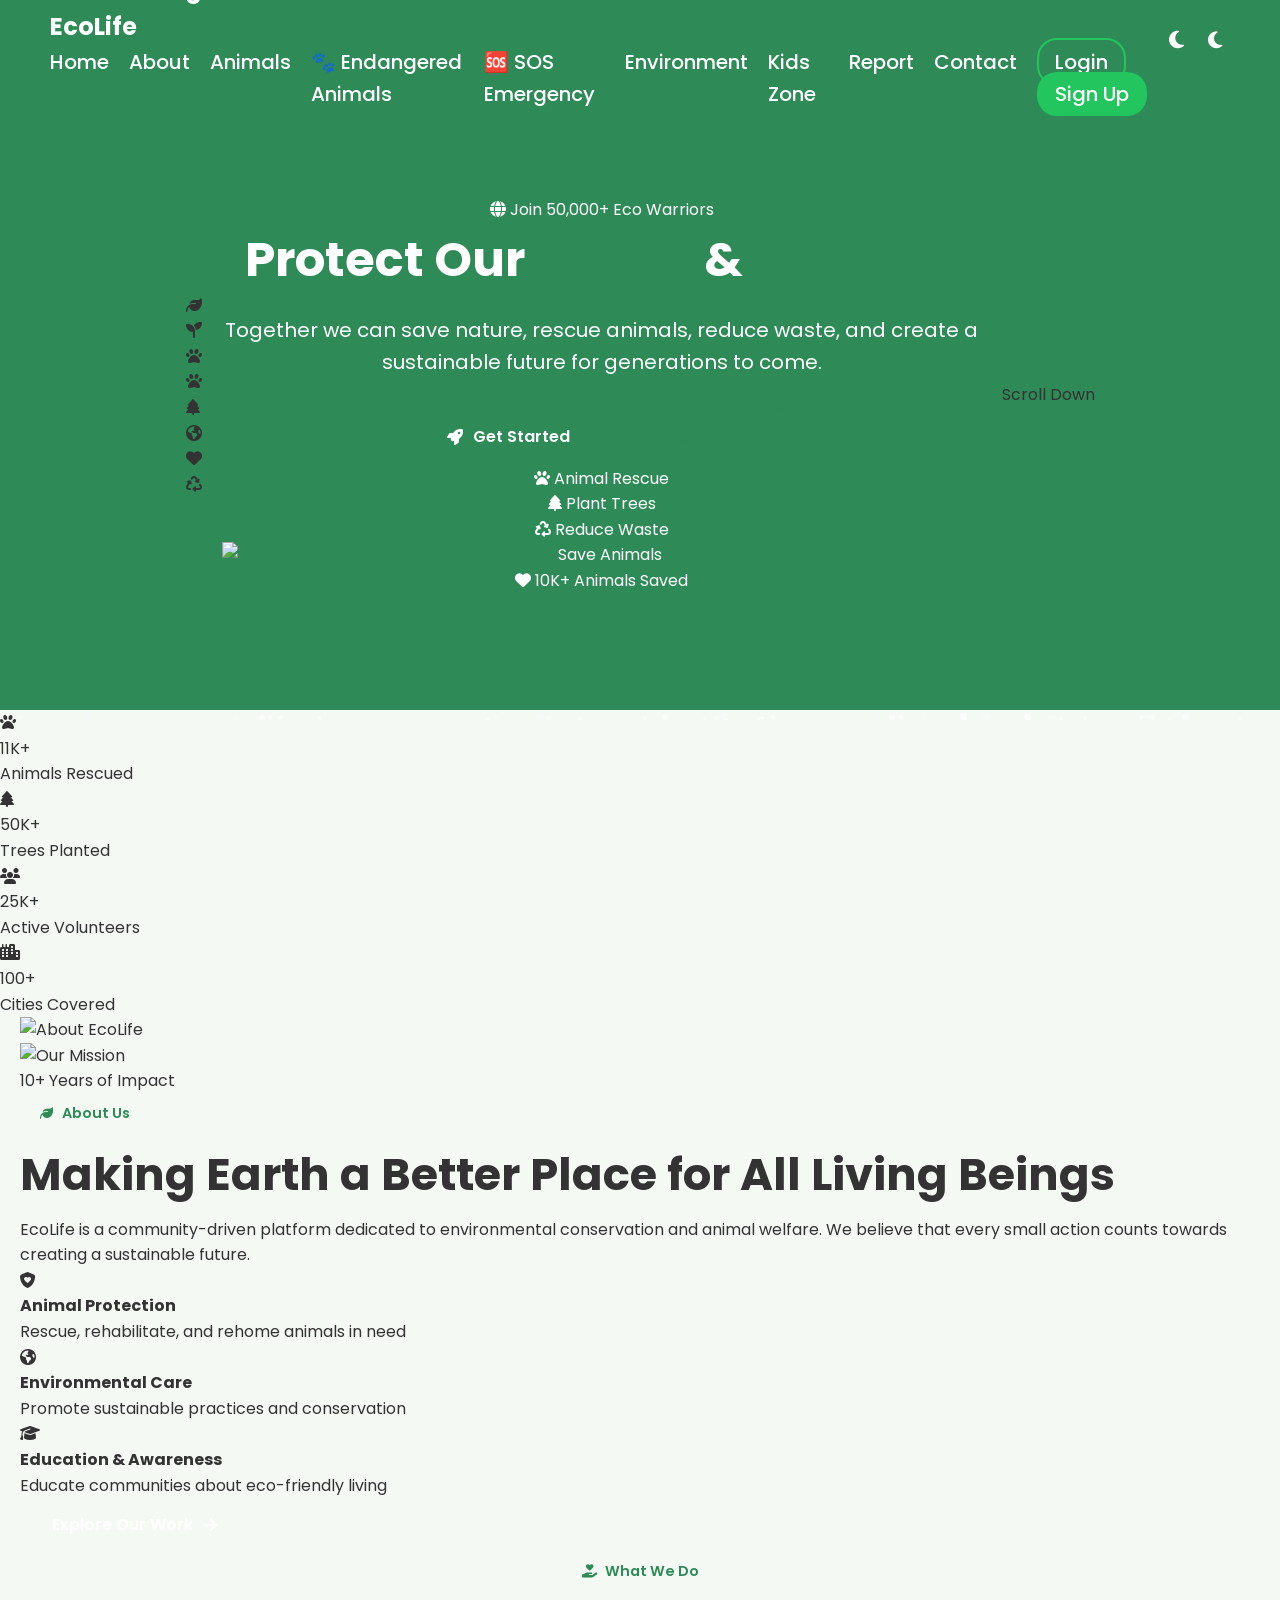
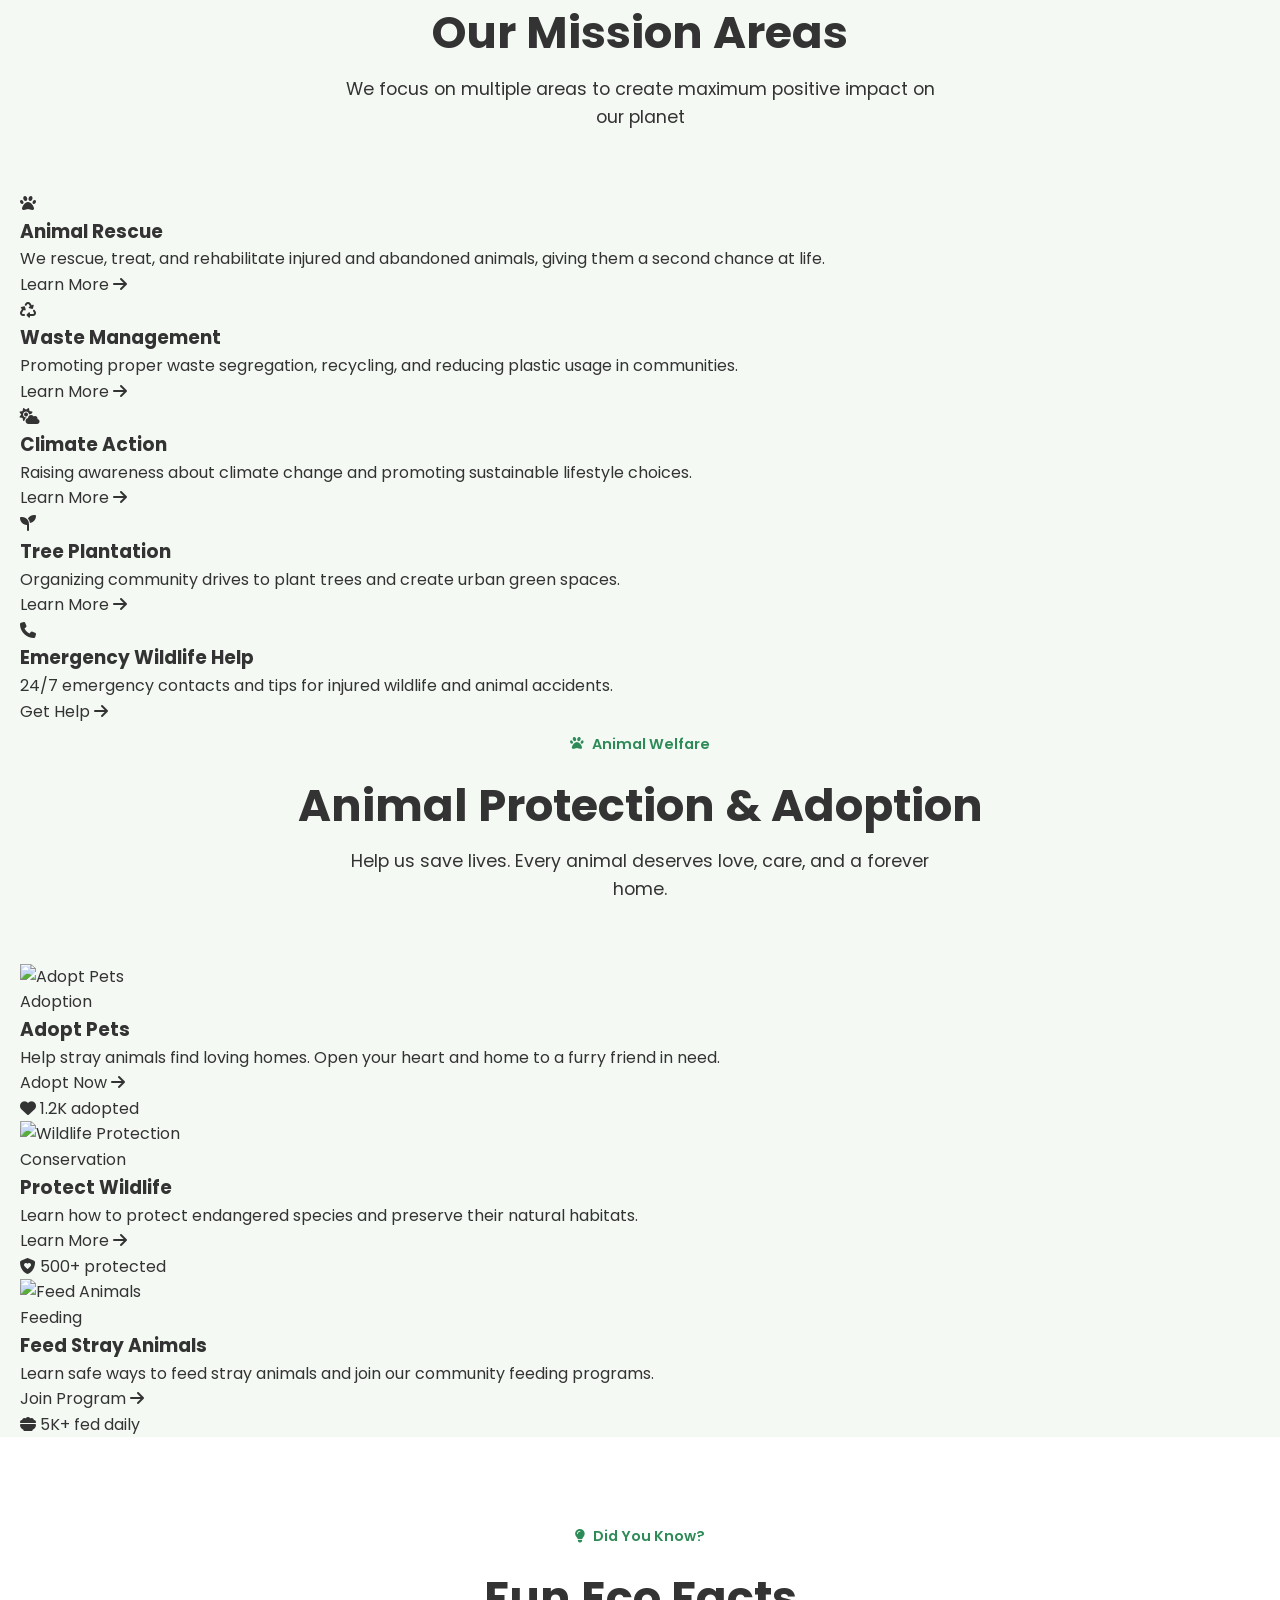
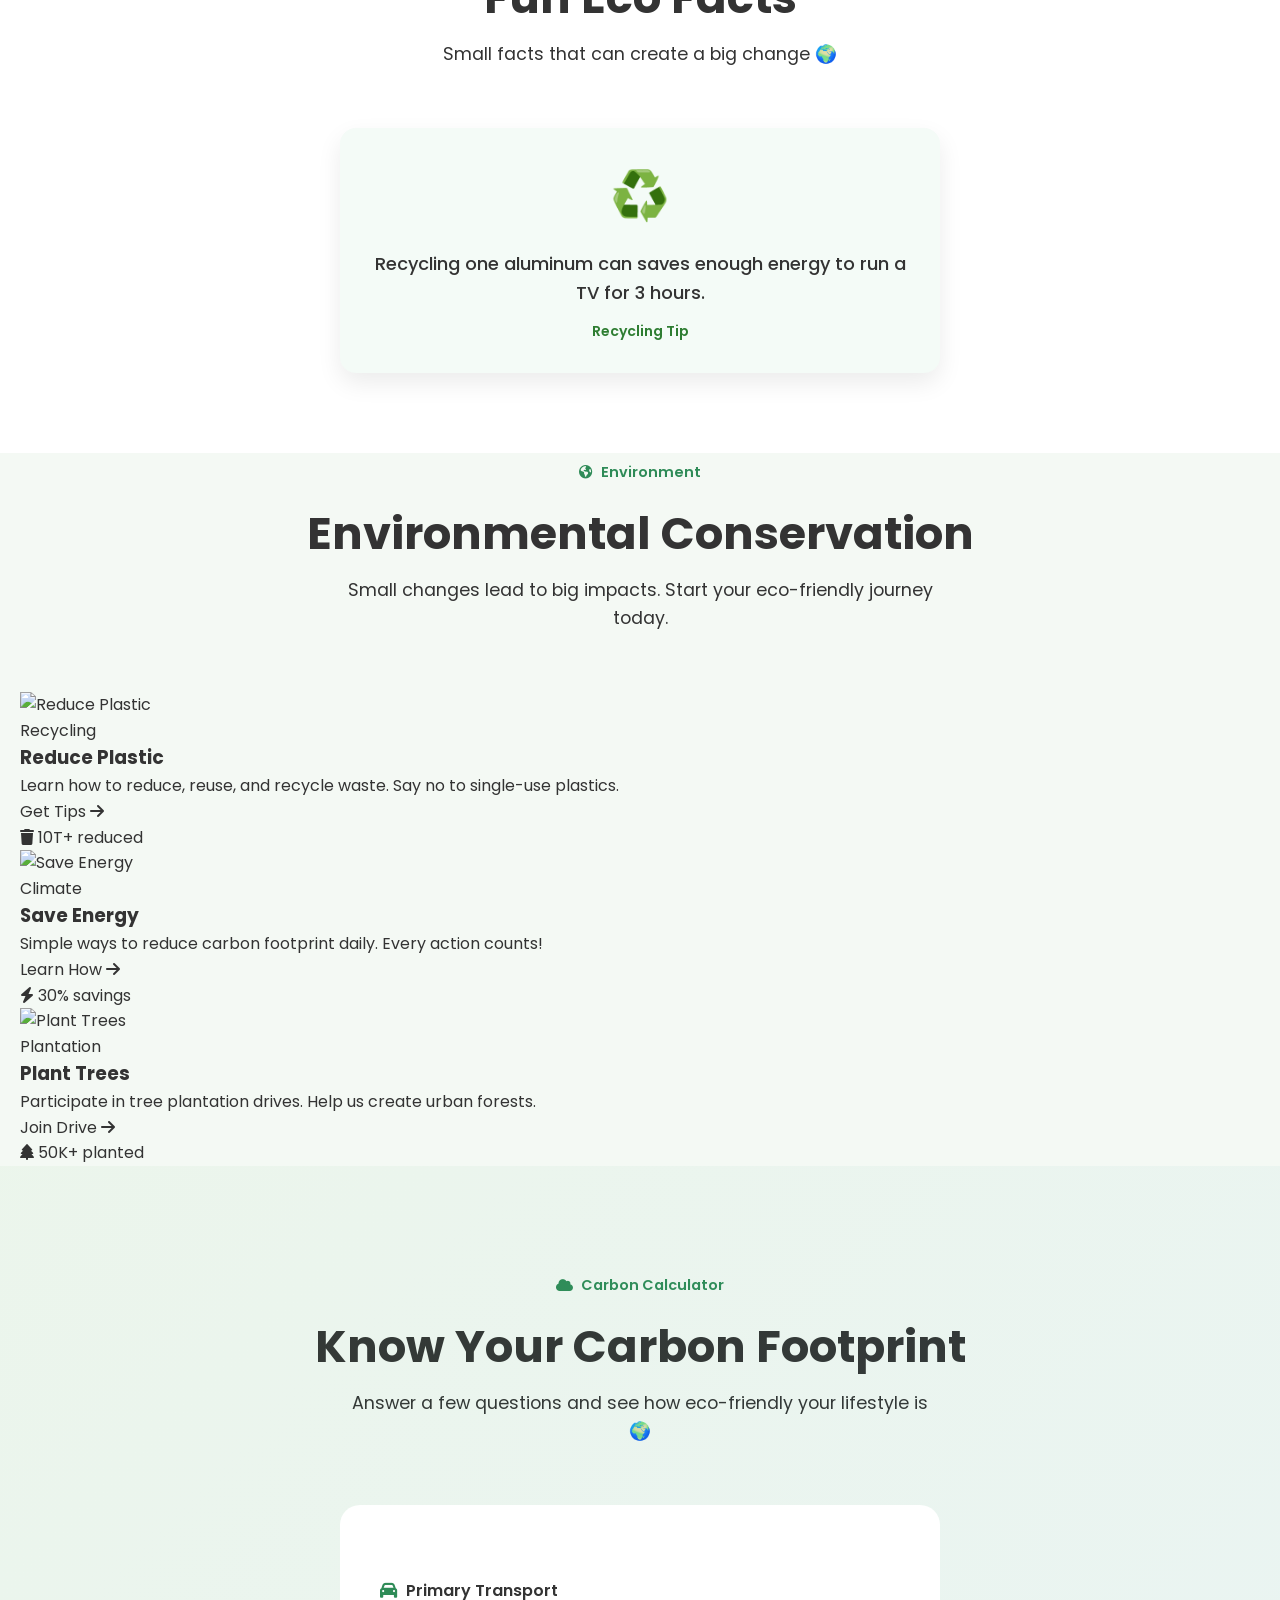
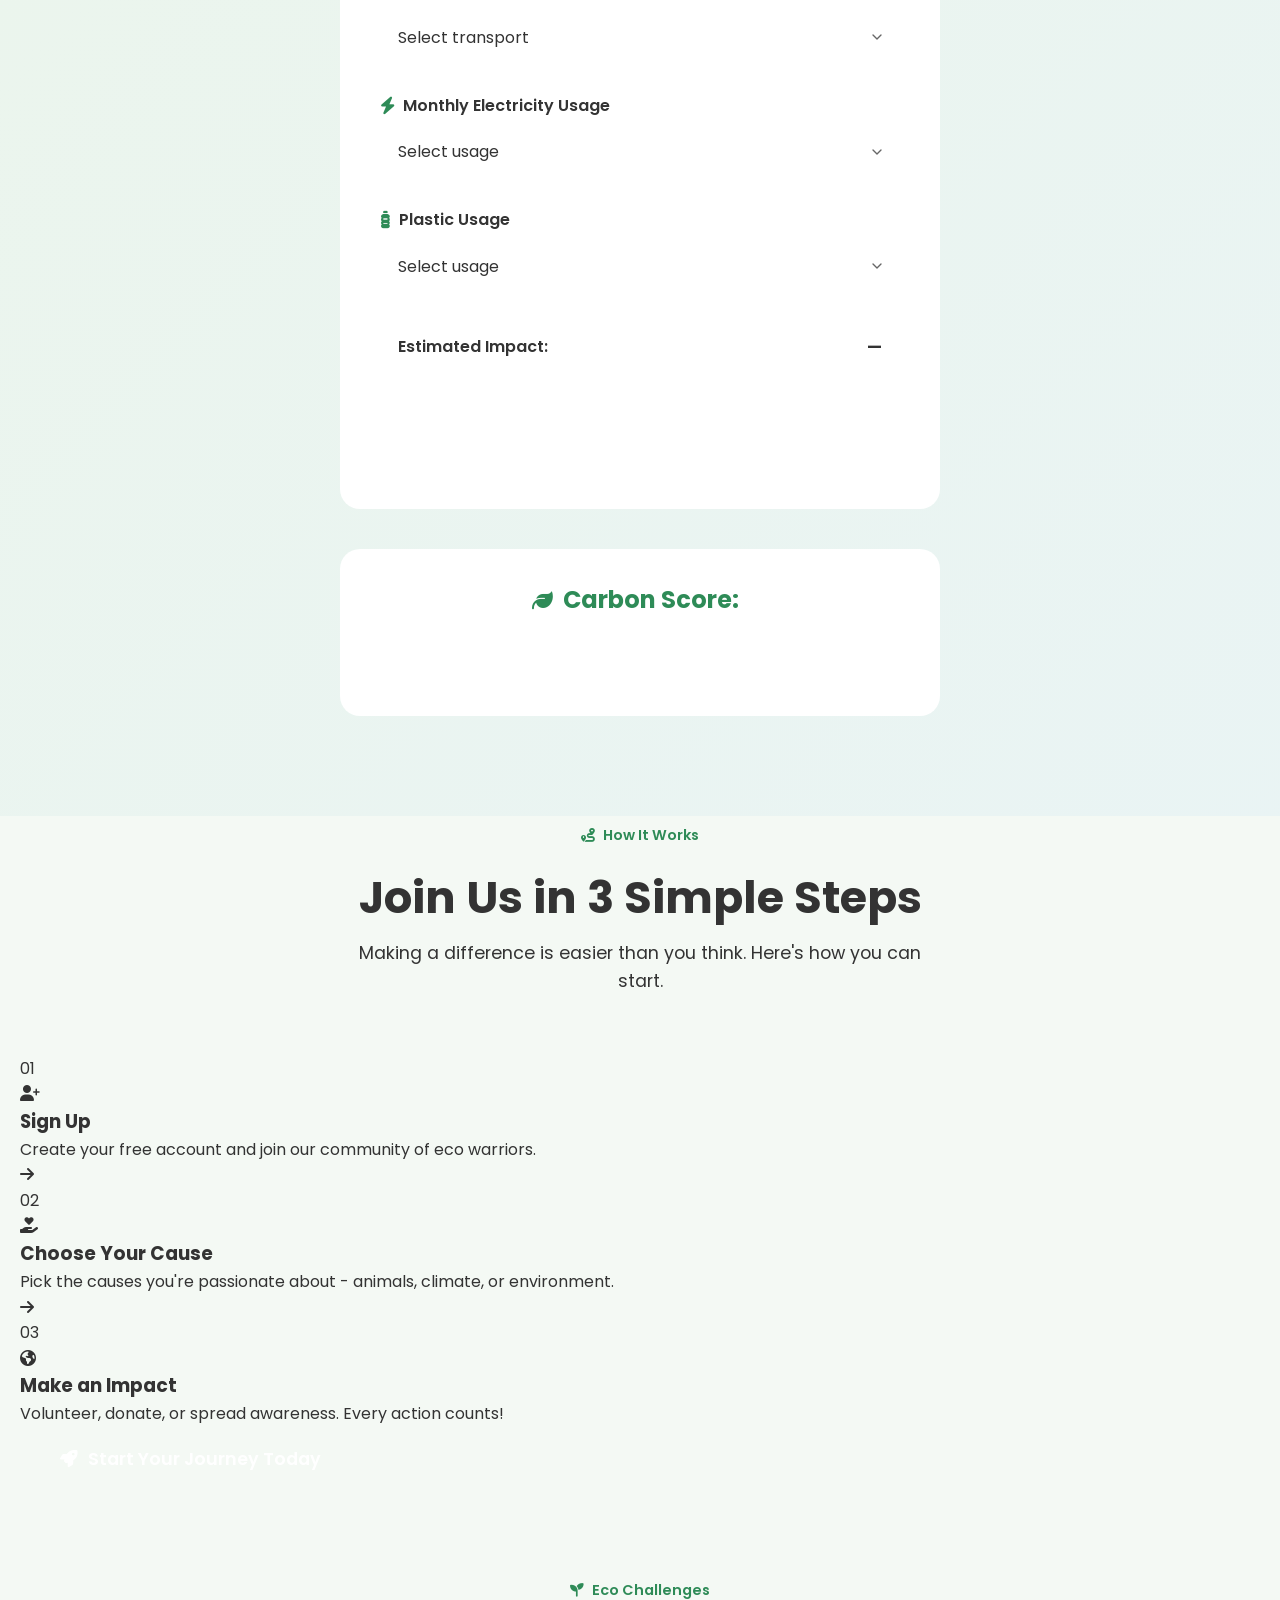
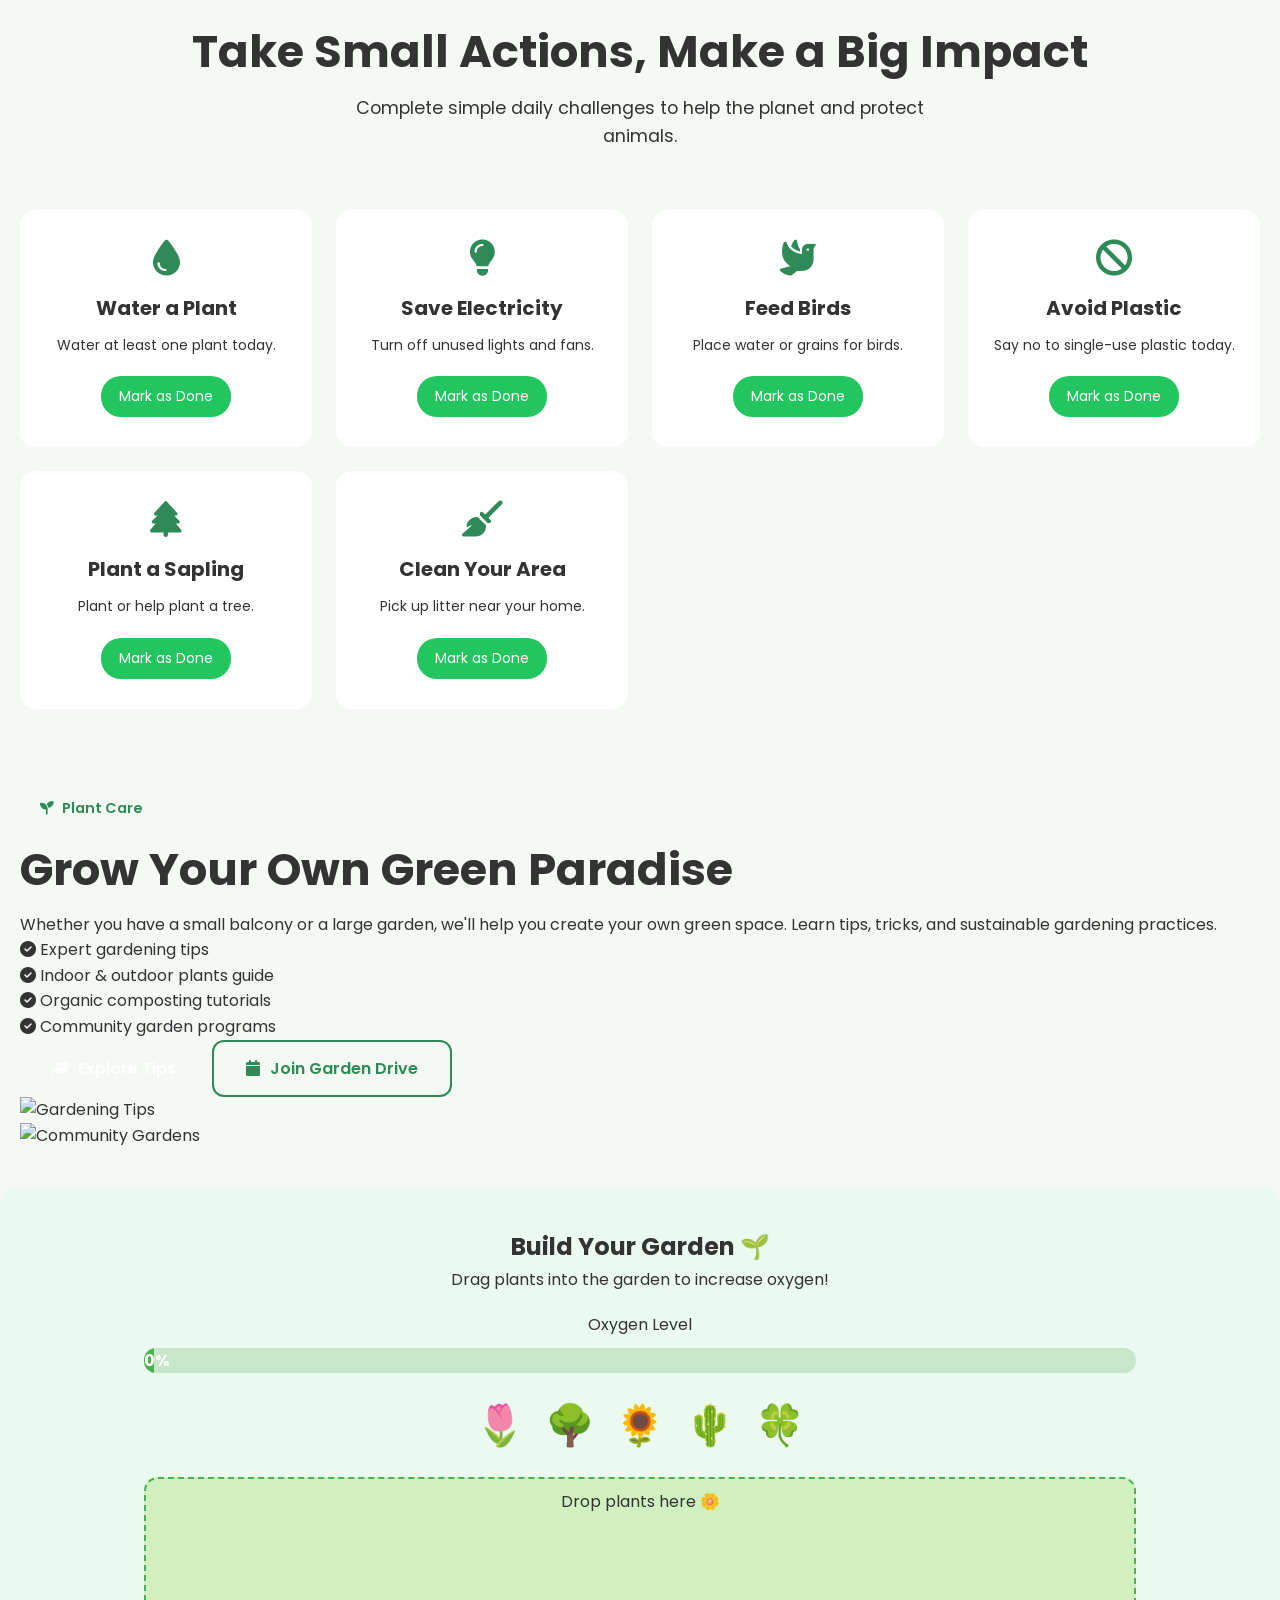
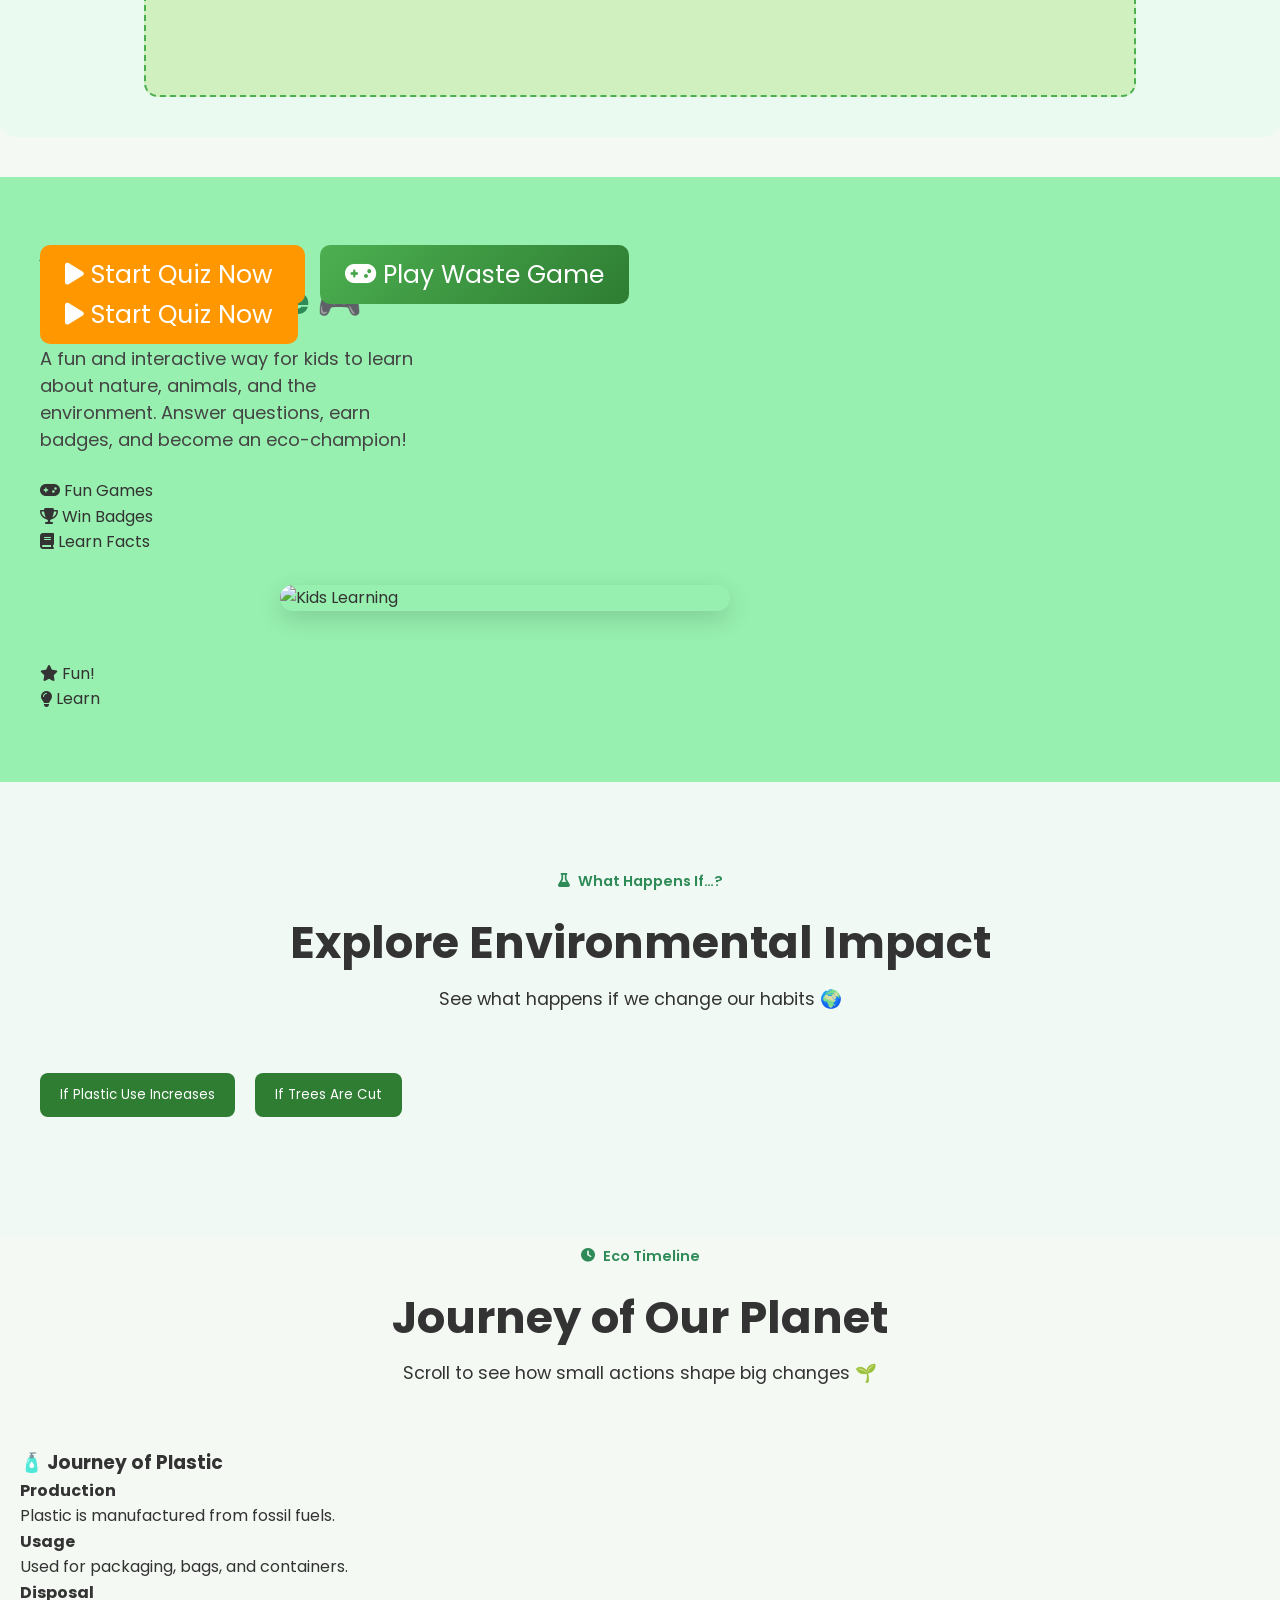
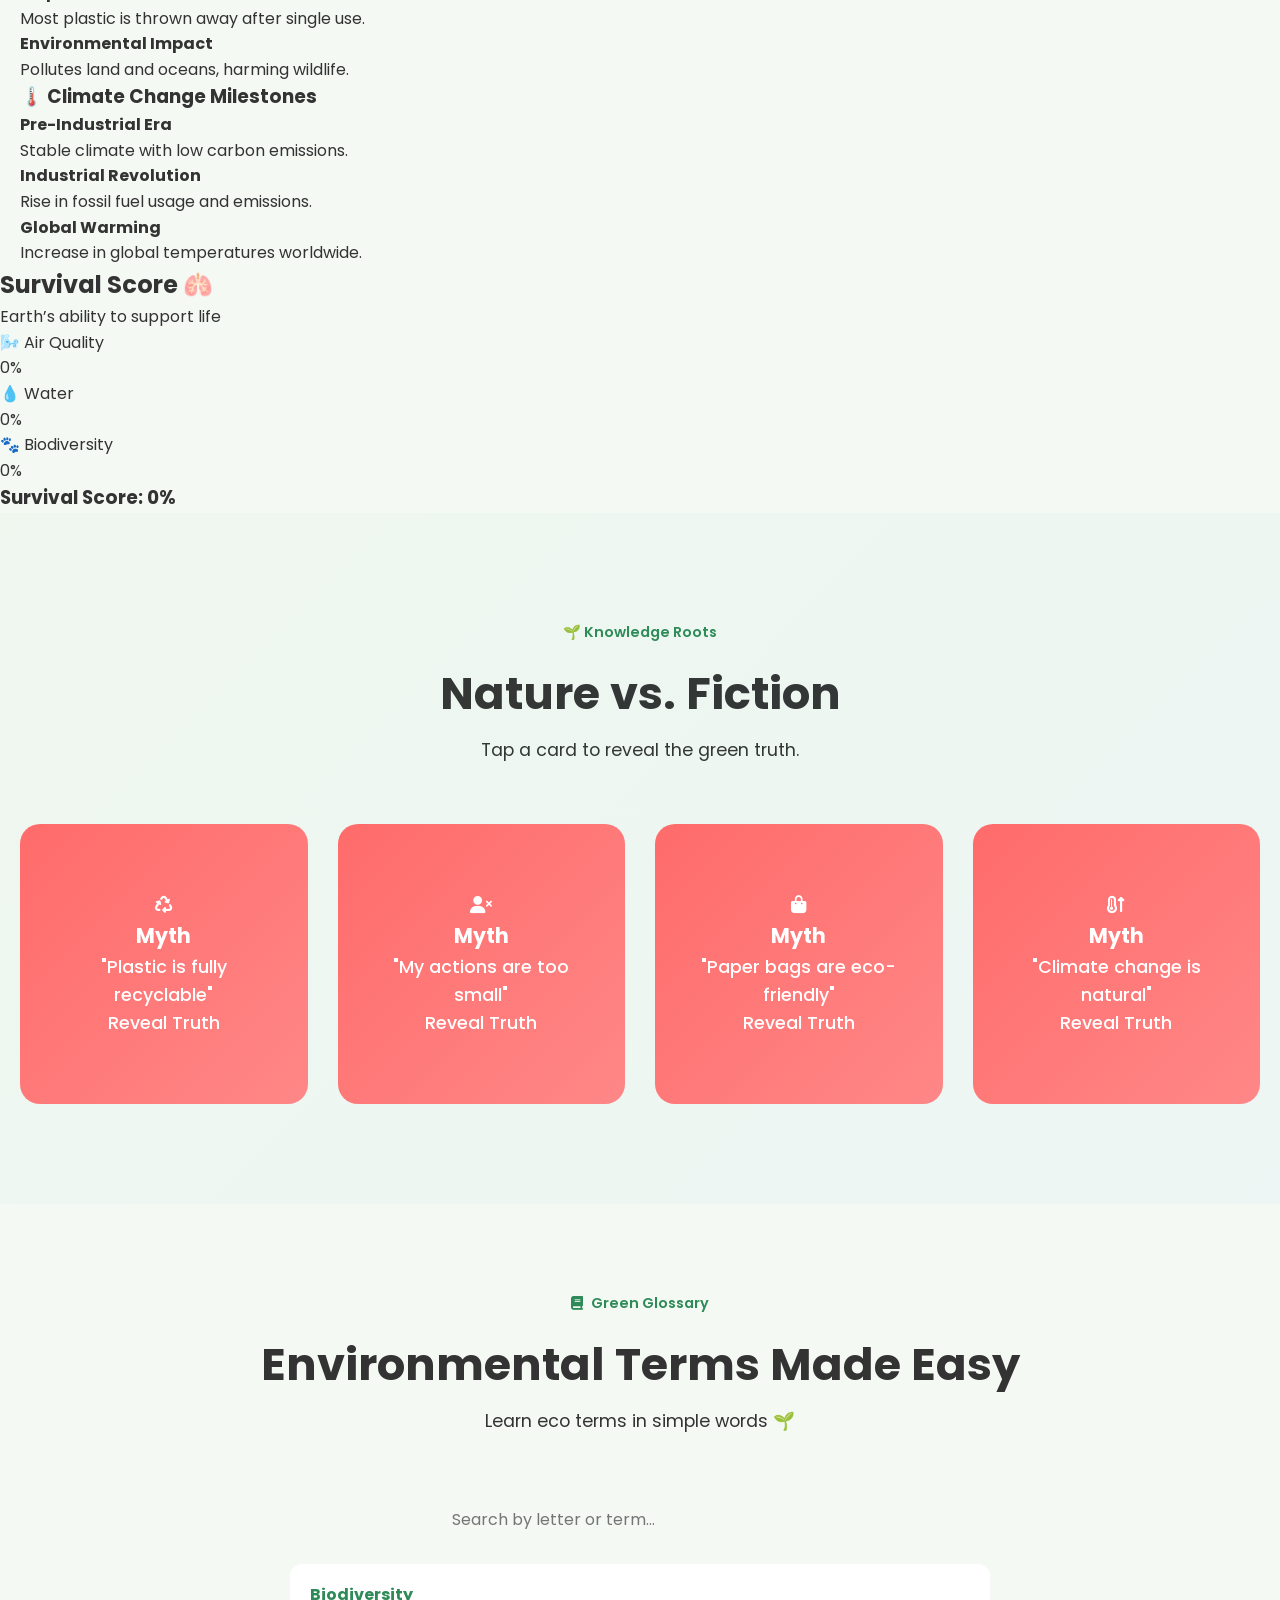
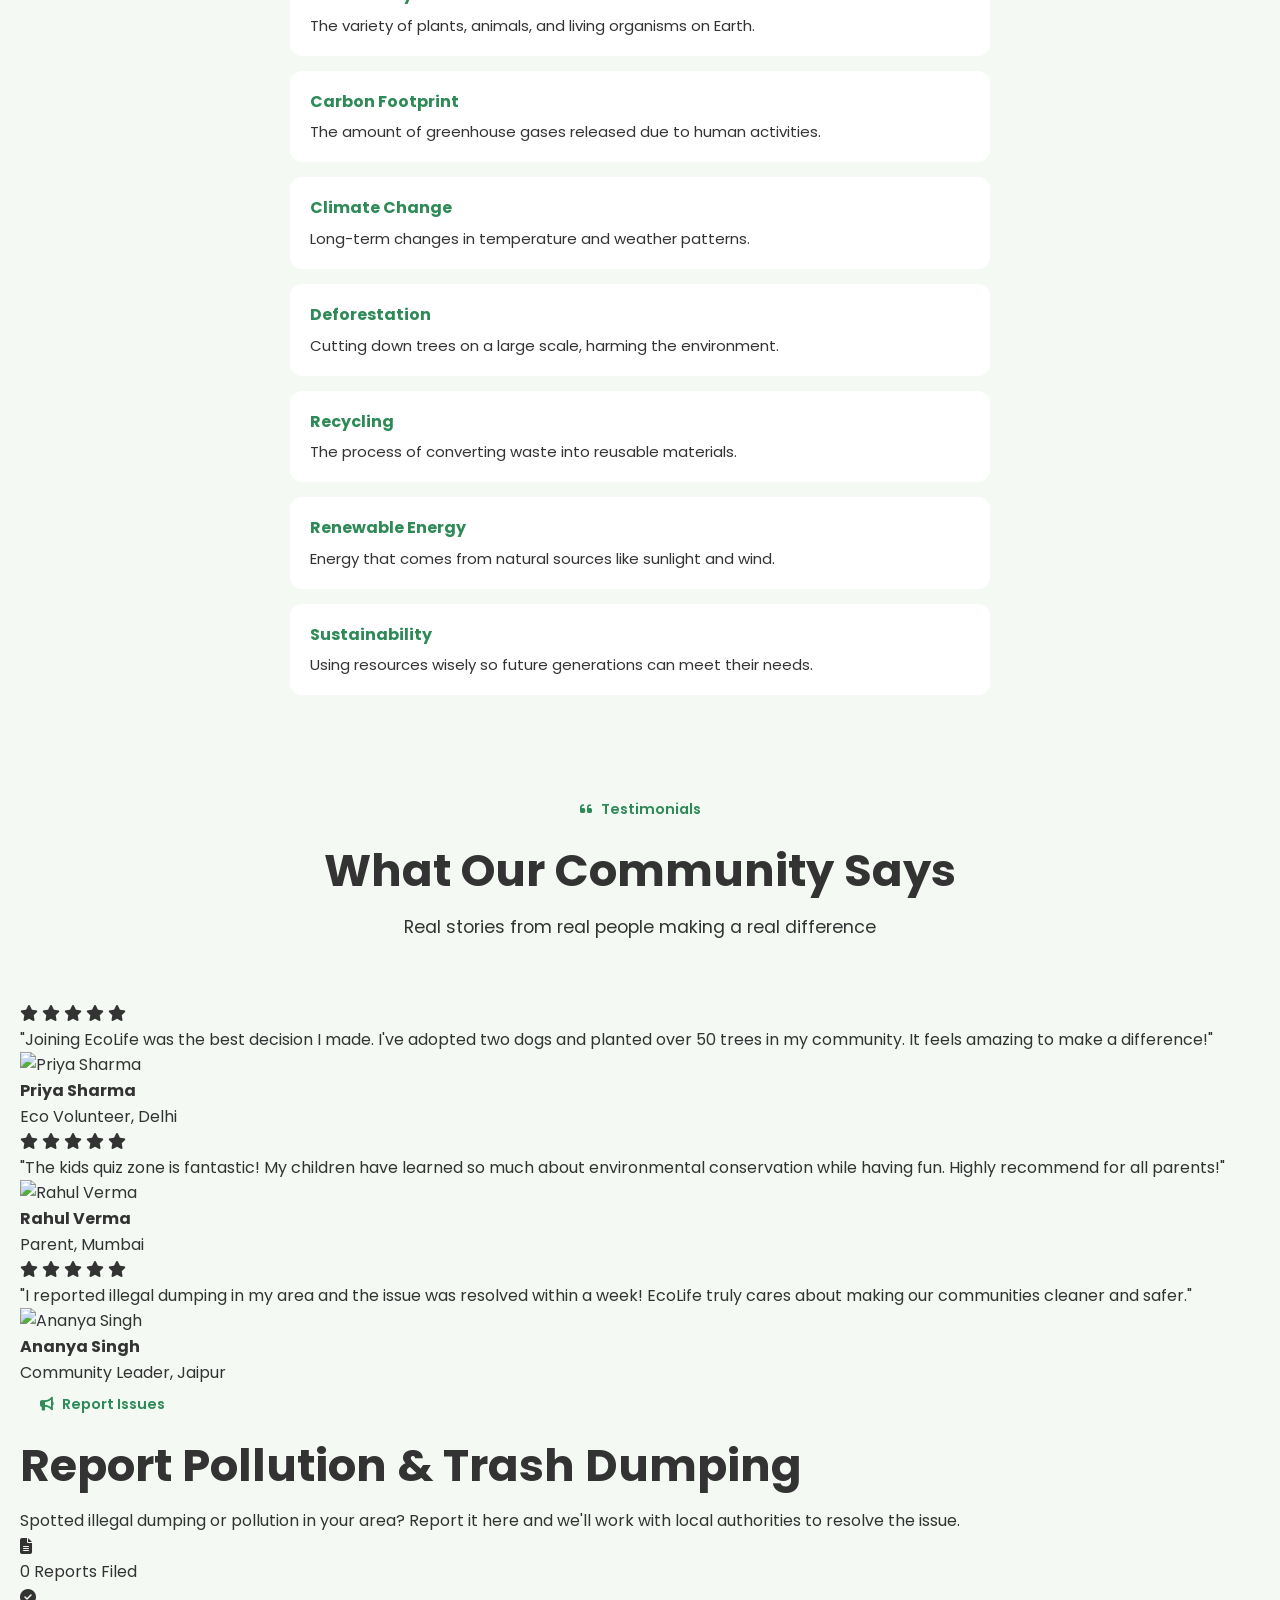
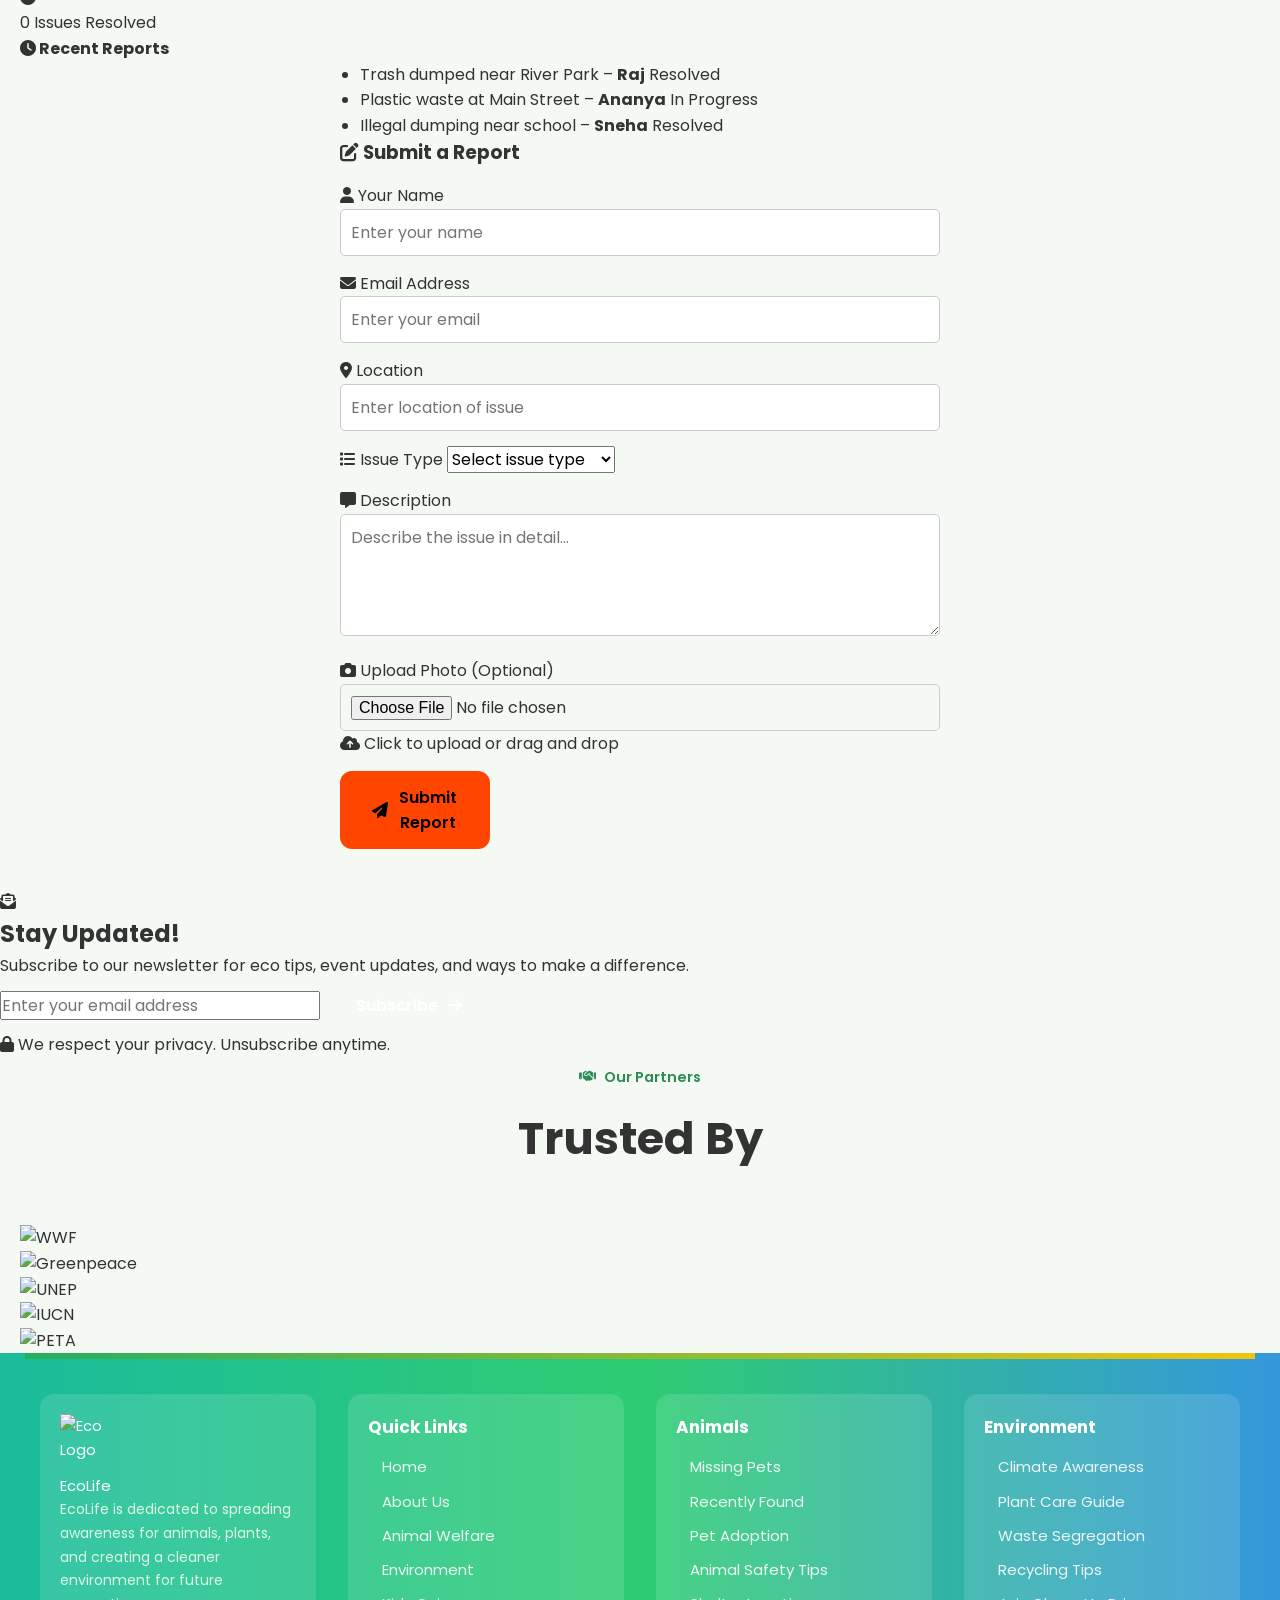
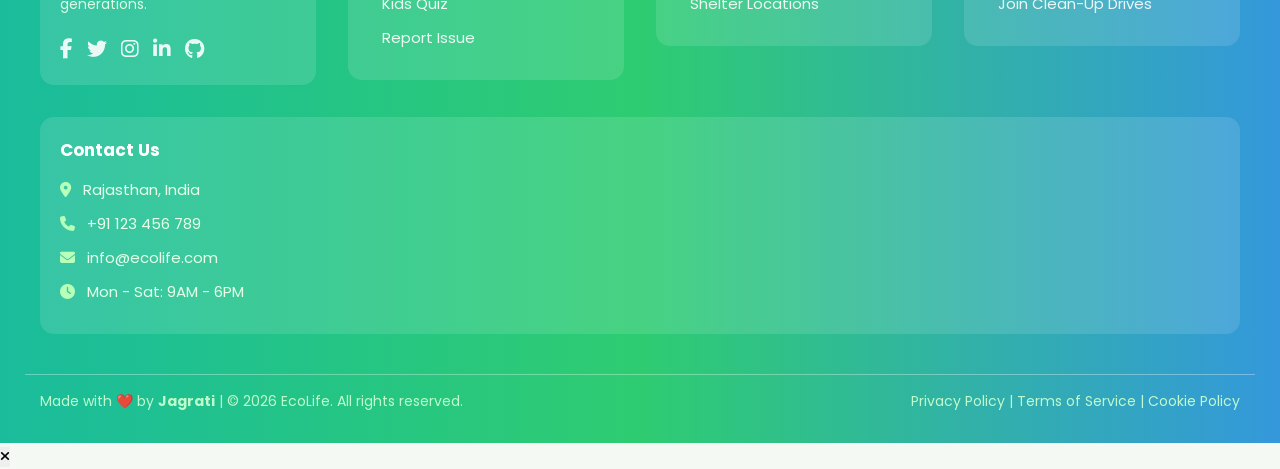
==== commit f2372f93: "Cookie page added" ====
--- a/frontend/src/index.html
+++ b/frontend/src/index.html
@@ -51,11 +51,14 @@
         <span></span>
       </div>
 
+
+
       <ul class="nav-links" id="navLinks">
         <li><a href="#home" class="nav-link active">Home</a></li>
         <li><a href="#about" class="nav-link">About</a></li>
         <li><a href="#animal" class="nav-link">Animals</a></li>
         <li><a href="pages/endangered-animals.html" class="nav-link">🐾 Endangered Animals</a></li>
+        <li><a href="pages/emergency-wildlife-help.html" class="nav-link">🆘 SOS Emergency</a></li>
         <li><a href="#environment" class="nav-link">Environment</a></li>
         <li><a href="#quiz" class="nav-link">Kids Zone</a></li>
         <li><a href="#report" class="nav-link">Report</a></li>
@@ -66,6 +69,12 @@
         </li>
       </ul>
     </div>
+
+    <!-- Dark Mode Toggle -->
+<div class="theme-toggle" id="themeToggle" title="Toggle Dark Mode">
+  <i class="fa-solid fa-moon"></i>
+</div>
+
   </nav>
 
   <!-- Hero Section -->
@@ -328,6 +337,20 @@
             Learn More <i class="fa-solid fa-arrow-right"></i>
           </a>
         </div>
+
+        <div class="service-card" data-aos="fade-up" data-aos-delay="400">
+          <div class="service-icon">
+            <i class="fa-solid fa-phone"></i>
+          </div>
+          <h3>Emergency Wildlife Help</h3>
+          <p>
+            24/7 emergency contacts and tips for injured wildlife and animal
+            accidents.
+          </p>
+          <a href="pages/emergency-wildlife-help.html" class="service-link">
+            Get Help <i class="fa-solid fa-arrow-right"></i>
+          </a>
+        </div>
       </div>
     </div>
   </section>
@@ -861,9 +884,10 @@
               <i class="fa-solid fa-play"></i> Start Quiz Now
             </a>
 
-            <a href="/frontend/src/pages/waste-game.html" class="quiz-btn" style="background: linear-gradient(135deg, #4caf50 0%, #2e7d32 100%); margin-left: 15px;">
-    <i class="fa-solid fa-gamepad"></i> Play Waste Game
-</a>
+            <a href="/frontend/src/pages/waste-game.html" class="quiz-btn"
+              style="background: linear-gradient(135deg, #4caf50 0%, #2e7d32 100%); margin-left: 15px;">
+              <i class="fa-solid fa-gamepad"></i> Play Waste Game
+            </a>
           </div>
 
           <a href="quiz.html" class="quiz-btn">
@@ -899,177 +923,219 @@
         <button class="sim-btn" data-impact="trees">If Trees Are Cut</button>
       </div>
     </div>
+    </div>
+  </section>
+
+  <section class="timeline-section">
+    <div class="section-container">
+      <div class="section-header">
+        <span class="section-tag">
+          <i class="fa-solid fa-clock"></i> Eco Timeline
+        </span>
+        <h2 class="section-title">Journey of Our Planet</h2>
+        <p class="section-subtitle">
+          Scroll to see how small actions shape big changes 🌱
+        </p>
+      </div>
+
+      <!-- Plastic Journey -->
+      <h3 class="timeline-heading">🧴 Journey of Plastic</h3>
+      <div class="timeline">
+        <div class="timeline-item">
+          <span class="timeline-dot"></span>
+          <div class="timeline-content">
+            <h4>Production</h4>
+            <p>Plastic is manufactured from fossil fuels.</p>
+          </div>
+        </div>
+
+        <div class="timeline-item">
+          <span class="timeline-dot"></span>
+          <div class="timeline-content">
+            <h4>Usage</h4>
+            <p>Used for packaging, bags, and containers.</p>
+          </div>
+        </div>
+
+        <div class="timeline-item">
+          <span class="timeline-dot"></span>
+          <div class="timeline-content">
+            <h4>Disposal</h4>
+            <p>Most plastic is thrown away after single use.</p>
+          </div>
+        </div>
+
+        <div class="timeline-item">
+          <span class="timeline-dot"></span>
+          <div class="timeline-content">
+            <h4>Environmental Impact</h4>
+            <p>Pollutes land and oceans, harming wildlife.</p>
+          </div>
+        </div>
+      </div>
+
+      <!-- Climate Timeline -->
+      <h3 class="timeline-heading">🌡️ Climate Change Milestones</h3>
+      <div class="timeline">
+        <div class="timeline-item">
+          <span class="timeline-dot"></span>
+          <div class="timeline-content">
+            <h4>Pre-Industrial Era</h4>
+            <p>Stable climate with low carbon emissions.</p>
+          </div>
+        </div>
+
+        <div class="timeline-item">
+          <span class="timeline-dot"></span>
+          <div class="timeline-content">
+            <h4>Industrial Revolution</h4>
+            <p>Rise in fossil fuel usage and emissions.</p>
+          </div>
+        </div>
+
+        <div class="timeline-item">
+          <span class="timeline-dot"></span>
+          <div class="timeline-content">
+            <h4>Global Warming</h4>
+            <p>Increase in global temperatures worldwide.</p>
+          </div>
+        </div>
+      </div>
+    </div>
   </div>
 </section>
 
-<section class="timeline-section">
-  <div class="section-container">
-    <div class="section-header">
-      <span class="section-tag">
-        <i class="fa-solid fa-clock"></i> Eco Timeline
-      </span>
-      <h2 class="section-title">Journey of Our Planet</h2>
-      <p class="section-subtitle">
-        Scroll to see how small actions shape big changes 🌱
-      </p>
-    </div>
-
-    <!-- Plastic Journey -->
-    <h3 class="timeline-heading">🧴 Journey of Plastic</h3>
-    <div class="timeline">
-      <div class="timeline-item">
-        <span class="timeline-dot"></span>
-        <div class="timeline-content">
-          <h4>Production</h4>
-          <p>Plastic is manufactured from fossil fuels.</p>
-        </div>
-      </div>
-
-      <div class="timeline-item">
-        <span class="timeline-dot"></span>
-        <div class="timeline-content">
-          <h4>Usage</h4>
-          <p>Used for packaging, bags, and containers.</p>
-        </div>
-      </div>
-
-      <div class="timeline-item">
-        <span class="timeline-dot"></span>
-        <div class="timeline-content">
-          <h4>Disposal</h4>
-          <p>Most plastic is thrown away after single use.</p>
-        </div>
-      </div>
-
-      <div class="timeline-item">
-        <span class="timeline-dot"></span>
-        <div class="timeline-content">
-          <h4>Environmental Impact</h4>
-          <p>Pollutes land and oceans, harming wildlife.</p>
-        </div>
-      </div>
-    </div>
-
-    <!-- Climate Timeline -->
-    <h3 class="timeline-heading">🌡️ Climate Change Milestones</h3>
-    <div class="timeline">
-      <div class="timeline-item">
-        <span class="timeline-dot"></span>
-        <div class="timeline-content">
-          <h4>Pre-Industrial Era</h4>
-          <p>Stable climate with low carbon emissions.</p>
-        </div>
-      </div>
-
-      <div class="timeline-item">
-        <span class="timeline-dot"></span>
-        <div class="timeline-content">
-          <h4>Industrial Revolution</h4>
-          <p>Rise in fossil fuel usage and emissions.</p>
-        </div>
-      </div>
-
-      <div class="timeline-item">
-        <span class="timeline-dot"></span>
-        <div class="timeline-content">
-          <h4>Global Warming</h4>
-          <p>Increase in global temperatures worldwide.</p>
-        </div>
-      </div>
-
-      <div class="timeline-item">
-        <span class="timeline-dot"></span>
-        <div class="timeline-content">
-          <h4>Today</h4>
-          <p>Urgent action needed to protect our planet.</p>
-        </div>
-      </div>
-    </div>
+<section class="survival-score">
+  <h2>Survival Score 🫁</h2>
+  <p>Earth’s ability to support life</p>
+
+  <div class="score-cards">
+    <div class="score-card">
+      <span>🌬️ Air Quality</span>
+      <div class="bar"><div id="airBar">0%</div></div>
+    </div>
+
+    <div class="score-card">
+      <span>💧 Water</span>
+      <div class="bar"><div id="waterBar">0%</div></div>
+    </div>
+
+    <div class="score-card">
+      <span>🐾 Biodiversity</span>
+      <div class="bar"><div id="bioBar">0%</div></div>
+    </div>
+  </div>
+
+  <div class="final-score">
+    <h3 id="finalScore">Survival Score: 0%</h3>
+    <p id="scoreMessage"></p>
   </div>
 </section>
 
 
-    <section class="myth-fact-section">
-  <div class="section-container">
-    <div class="section-header">
-      <span class="section-tag">
-        <i class="fa-solid fa-circle-question"></i> Myth vs Fact
-      </span>
-      <h2 class="section-title">Do You Know the Truth?</h2>
-      <p class="section-subtitle">
-        Tap on a card to reveal the real environmental fact 🌱
-      </p>
-    </div>
-
-      <!-- Output -->
-      <div class="simulator-output">
-        <div class="impact-card">
-          <i class="fa-solid fa-dove"></i>
-          <p>Animals</p>
-          <div class="impact-bar" id="animals-bar"></div>
-        </div>
-        <div class="impact-card">
-          <i class="fa-solid fa-water"></i>
-          <p>Water</p>
-          <div class="impact-bar" id="water-bar"></div>
-        </div>
-        <div class="impact-card">
-          <i class="fa-solid fa-cloud"></i>
-          <p>Air</p>
-          <div class="impact-bar" id="air-bar"></div>
-        </div>
-      </div>
-    </div>
-  </section>
+    
+
+
+
 
   <section class="myth-fact-section">
     <div class="section-container">
       <div class="section-header">
-        <span class="section-tag">
-          <i class="fa-solid fa-circle-question"></i> Myth vs Fact
-        </span>
-        <h2 class="section-title">Do You Know the Truth?</h2>
-        <p class="section-subtitle">
-          Tap on a card to reveal the real environmental fact 🌱
-        </p>
+        <span class="section-tag">🌱 Knowledge Roots</span>
+        <h2 class="section-title">Nature vs. Fiction</h2>
+        <p class="section-subtitle">Tap a card to reveal the green truth.</p>
       </div>
 
       <div class="myth-fact-grid">
-        <div class="myth-card" onclick="toggleCard(this)">
-          <div class="card-front">
-            ❌ <strong>Myth:</strong> Plastic is fully recyclable.
-          </div>
-          <div class="card-back">
-            ✅ <strong>Fact:</strong> Only certain plastics are recyclable, and many end up in landfills.
-          </div>
-        </div>
-
-        <div class="myth-card" onclick="toggleCard(this)">
-          <div class="card-front">
-            ❌ <strong>Myth:</strong> Individual actions don’t make a difference.
-          </div>
-          <div class="card-back">
-            ✅ <strong>Fact:</strong> Small actions by millions of people create huge environmental impact.
-          </div>
-        </div>
-
-        <div class="myth-card" onclick="toggleCard(this)">
-          <div class="card-front">
-            ❌ <strong>Myth:</strong> Paper is always better than plastic.
-          </div>
-          <div class="card-back">
-            ✅ <strong>Fact:</strong> Paper production also uses trees, water, and energy.
-          </div>
-        </div>
-
-        <div class="myth-card" onclick="toggleCard(this)">
-          <div class="card-front">
-            ❌ <strong>Myth:</strong> Climate change is a natural process only.
-          </div>
-          <div class="card-back">
-            ✅ <strong>Fact:</strong> Human activities are the main cause of current climate change.
-          </div>
-        </div>
+
+        <div class="myth-card-wrapper">
+          <div class="myth-card" onclick="this.classList.toggle('flipped')">
+            <div class="card-face card-front">
+              <div class="card-shine"></div>
+              <div class="card-content">
+                <div class="icon-box myth-icon"><i class="fa-solid fa-recycle"></i></div>
+                <h3>Myth</h3>
+                <p>"Plastic is fully recyclable"</p>
+                <div class="action-pill">Reveal Truth</div>
+              </div>
+            </div>
+            <div class="card-face card-back">
+              <div class="card-shine"></div>
+              <div class="card-content">
+                <div class="icon-box fact-icon"><i class="fa-solid fa-earth-americas"></i></div>
+                <h3>Fact</h3>
+                <p>Only ~9% of plastic is recycled. Reduce & Reuse is the real solution!</p>
+              </div>
+            </div>
+          </div>
+        </div>
+
+        <div class="myth-card-wrapper">
+          <div class="myth-card" onclick="this.classList.toggle('flipped')">
+            <div class="card-face card-front">
+              <div class="card-shine"></div>
+              <div class="card-content">
+                <div class="icon-box myth-icon"><i class="fa-solid fa-user-xmark"></i></div>
+                <h3>Myth</h3>
+                <p>"My actions are too small"</p>
+                <div class="action-pill">Reveal Truth</div>
+              </div>
+            </div>
+            <div class="card-face card-back">
+              <div class="card-shine"></div>
+              <div class="card-content">
+                <div class="icon-box fact-icon"><i class="fa-solid fa-users-rays"></i></div>
+                <h3>Fact</h3>
+                <p>Collective action drives policy. 1 million people making small changes creates huge impact.</p>
+              </div>
+            </div>
+          </div>
+        </div>
+
+        <div class="myth-card-wrapper">
+          <div class="myth-card" onclick="this.classList.toggle('flipped')">
+            <div class="card-face card-front">
+              <div class="card-shine"></div>
+              <div class="card-content">
+                <div class="icon-box myth-icon"><i class="fa-solid fa-bag-shopping"></i></div>
+                <h3>Myth</h3>
+                <p>"Paper bags are eco-friendly"</p>
+                <div class="action-pill">Reveal Truth</div>
+              </div>
+            </div>
+            <div class="card-face card-back">
+              <div class="card-shine"></div>
+              <div class="card-content">
+                <div class="icon-box fact-icon"><i class="fa-solid fa-tree"></i></div>
+                <h3>Fact</h3>
+                <p>Paper production uses huge amounts of water/energy. Reusable bags are best!</p>
+              </div>
+            </div>
+          </div>
+        </div>
+
+        <div class="myth-card-wrapper">
+          <div class="myth-card" onclick="this.classList.toggle('flipped')">
+            <div class="card-face card-front">
+              <div class="card-shine"></div>
+              <div class="card-content">
+                <div class="icon-box myth-icon"><i class="fa-solid fa-temperature-arrow-up"></i></div>
+                <h3>Myth</h3>
+                <p>"Climate change is natural"</p>
+                <div class="action-pill">Reveal Truth</div>
+              </div>
+            </div>
+            <div class="card-face card-back">
+              <div class="card-shine"></div>
+              <div class="card-content">
+                <div class="icon-box fact-icon"><i class="fa-solid fa-smog"></i></div>
+                <h3>Fact</h3>
+                <p>Current warming is 10x faster than natural cycles, driven by human emissions.</p>
+              </div>
+            </div>
+          </div>
+        </div>
+
       </div>
     </div>
   </section>
@@ -1461,19 +1527,18 @@
       </div>
     </div>
 
-    <div class="footer-bottom">
-      <div class="footer-container">
-        <p>
-          Made with ❤️ by <strong>Jagrati</strong> | © 2026 EcoLife. All
-          rights reserved.
-        </p>
-        <div class="footer-links">
-          <a href="#">Privacy Policy</a>
-          <a href="#">Terms of Service</a>
-          <a href="#">Cookie Policy</a>
-        </div>
-      </div>
-    </div>
+      <div class="footer-bottom">
+        <div class="footer-container">
+          <p>
+            Made with ❤️ by <strong>Jagrati</strong> | © 2026 EcoLife. All
+            rights reserved.
+          </p>
+          <div class="footer-links">
+            <a href="pages/privacy-policy.html">Privacy Policy</a> |
+            <a href="pages/terms-and-conditions.html">Terms of Service</a> |
+            <a href="pages/cookie-policy.html">Cookie Policy</a>
+          </div>
+    
   </footer>
 
   <!-- Back to Top Button -->
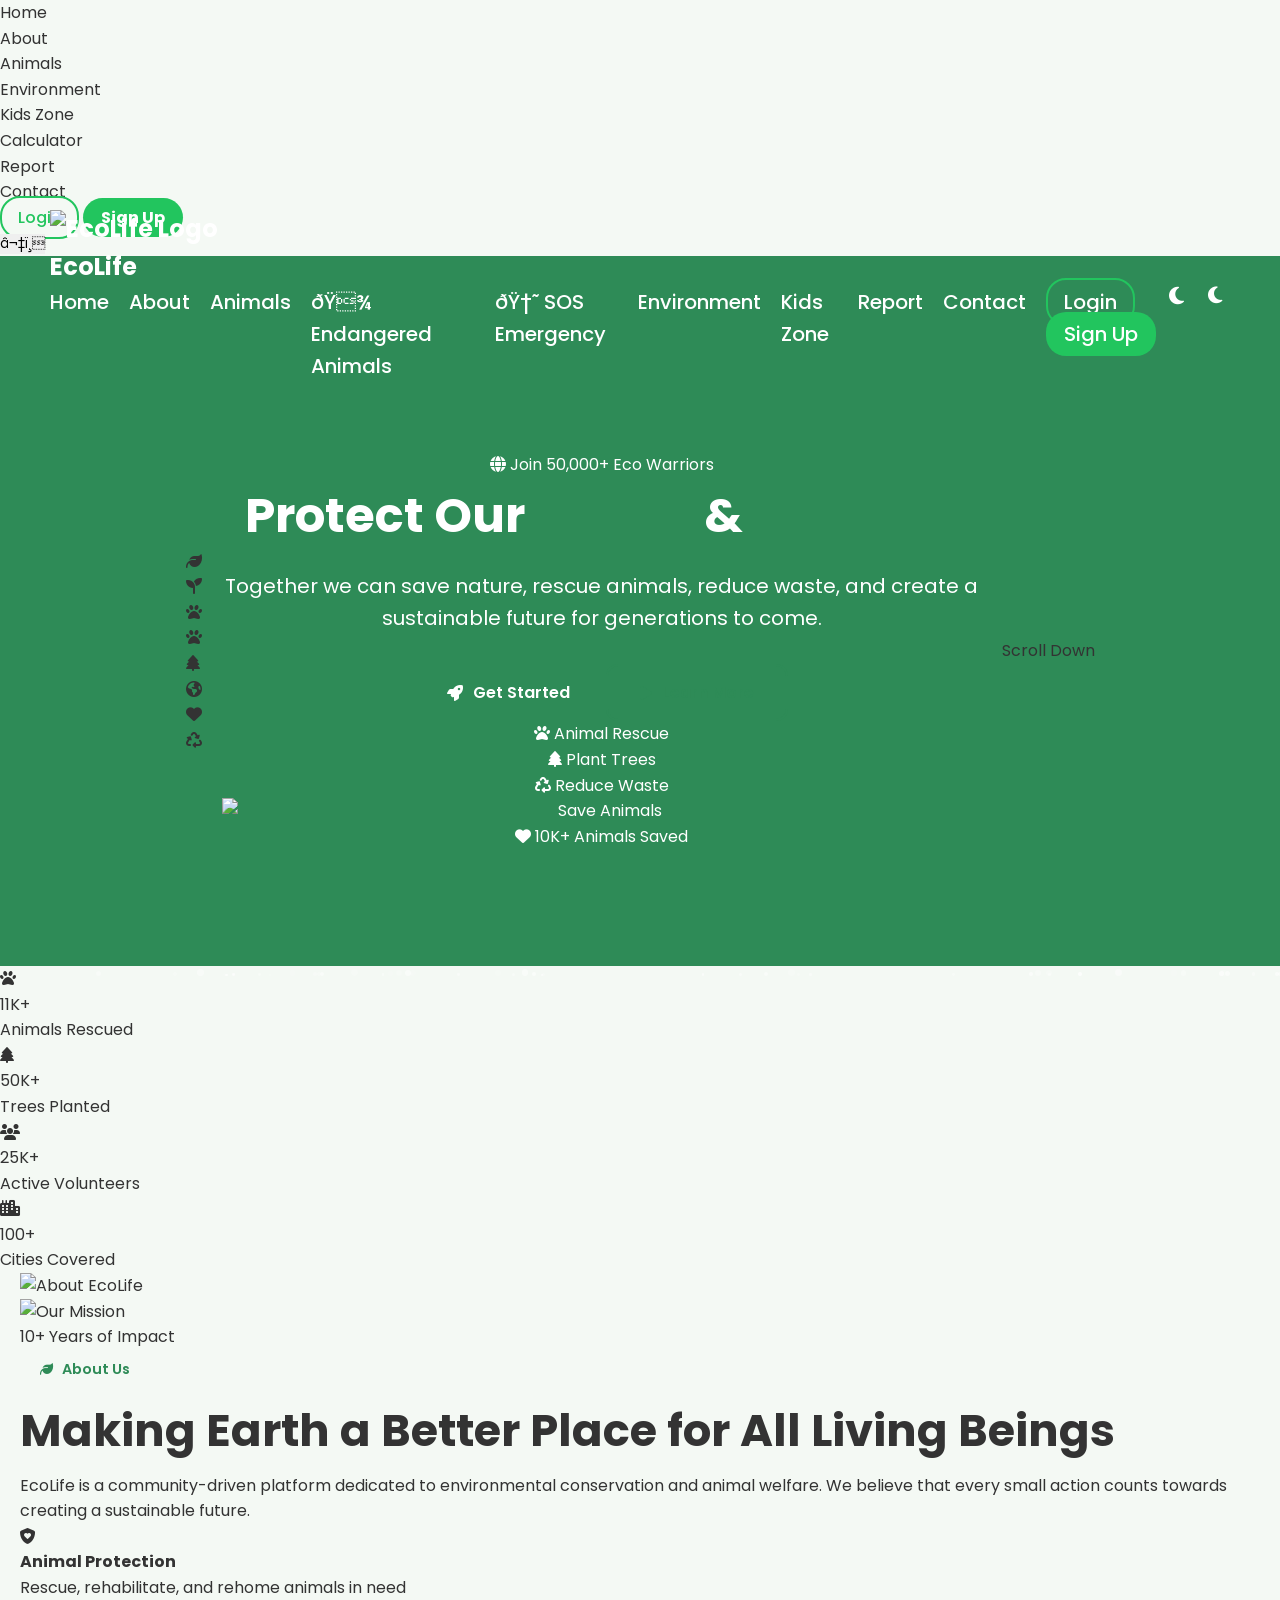
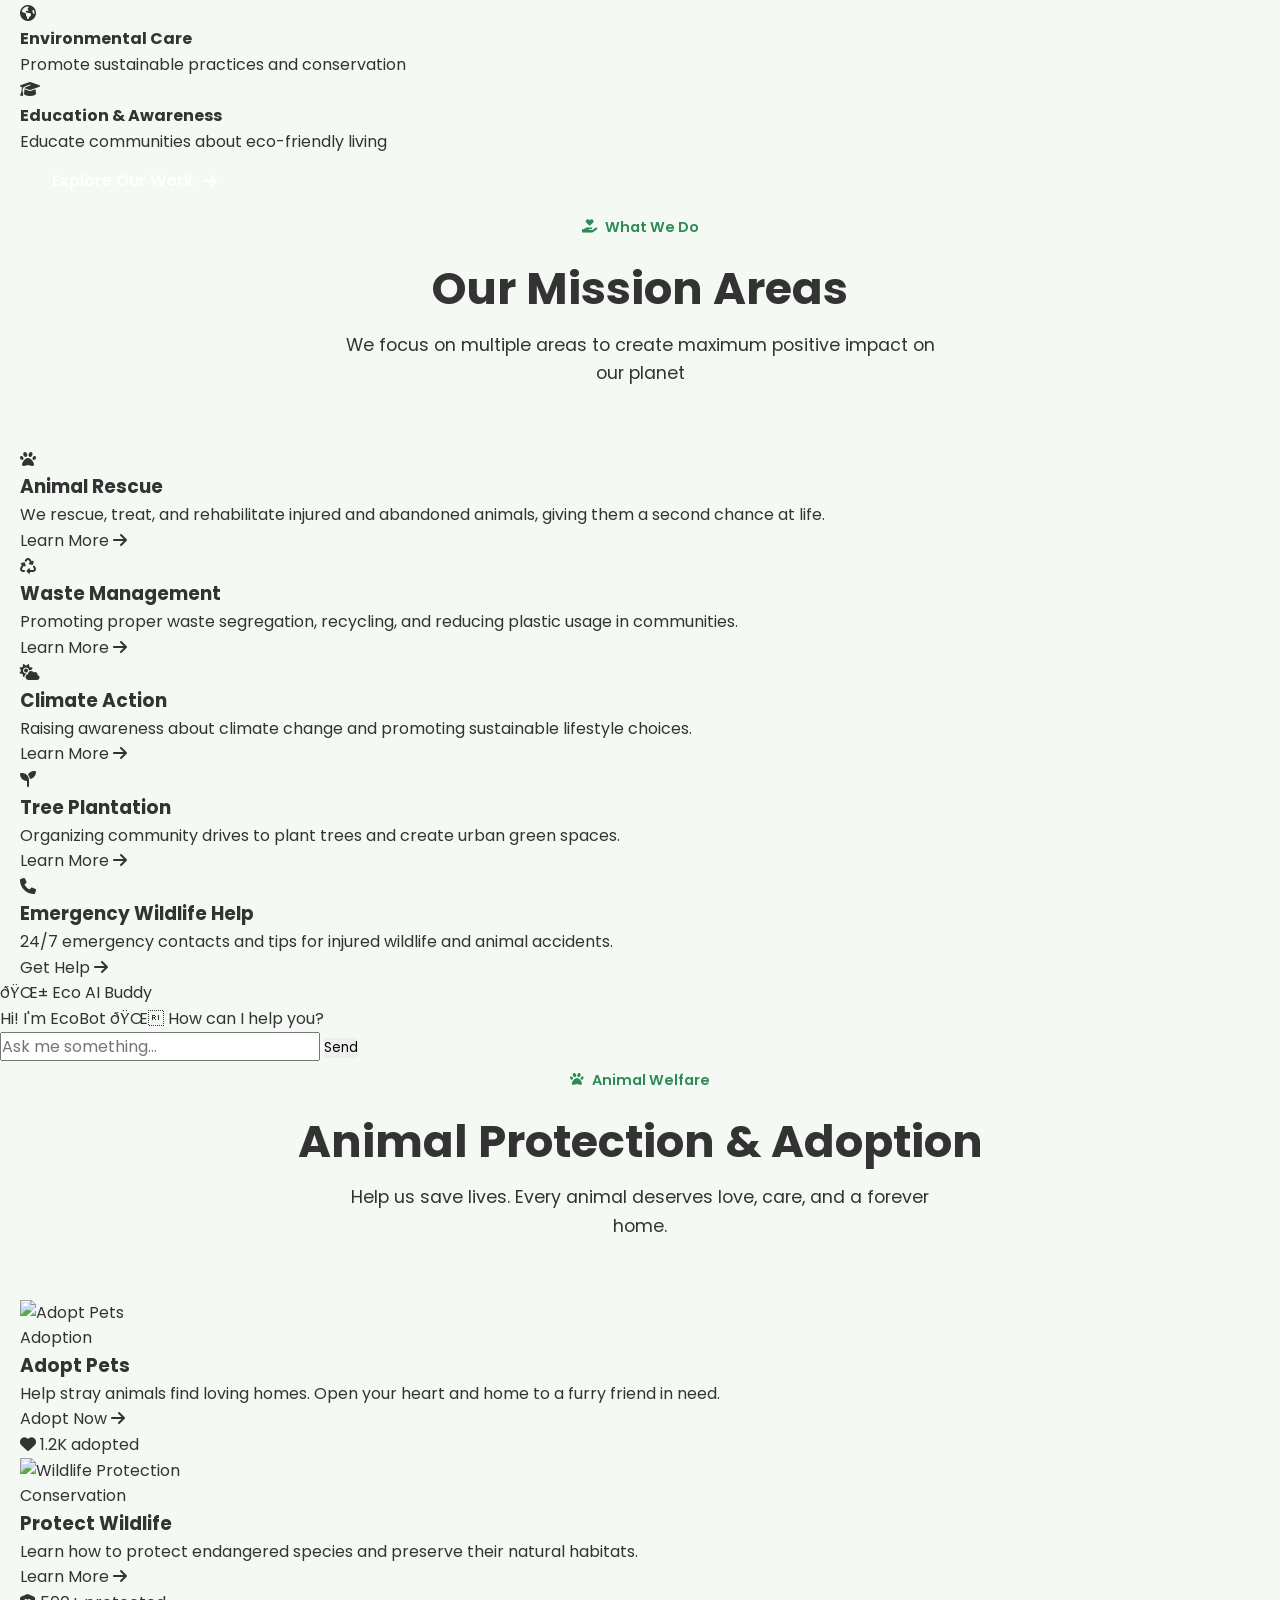
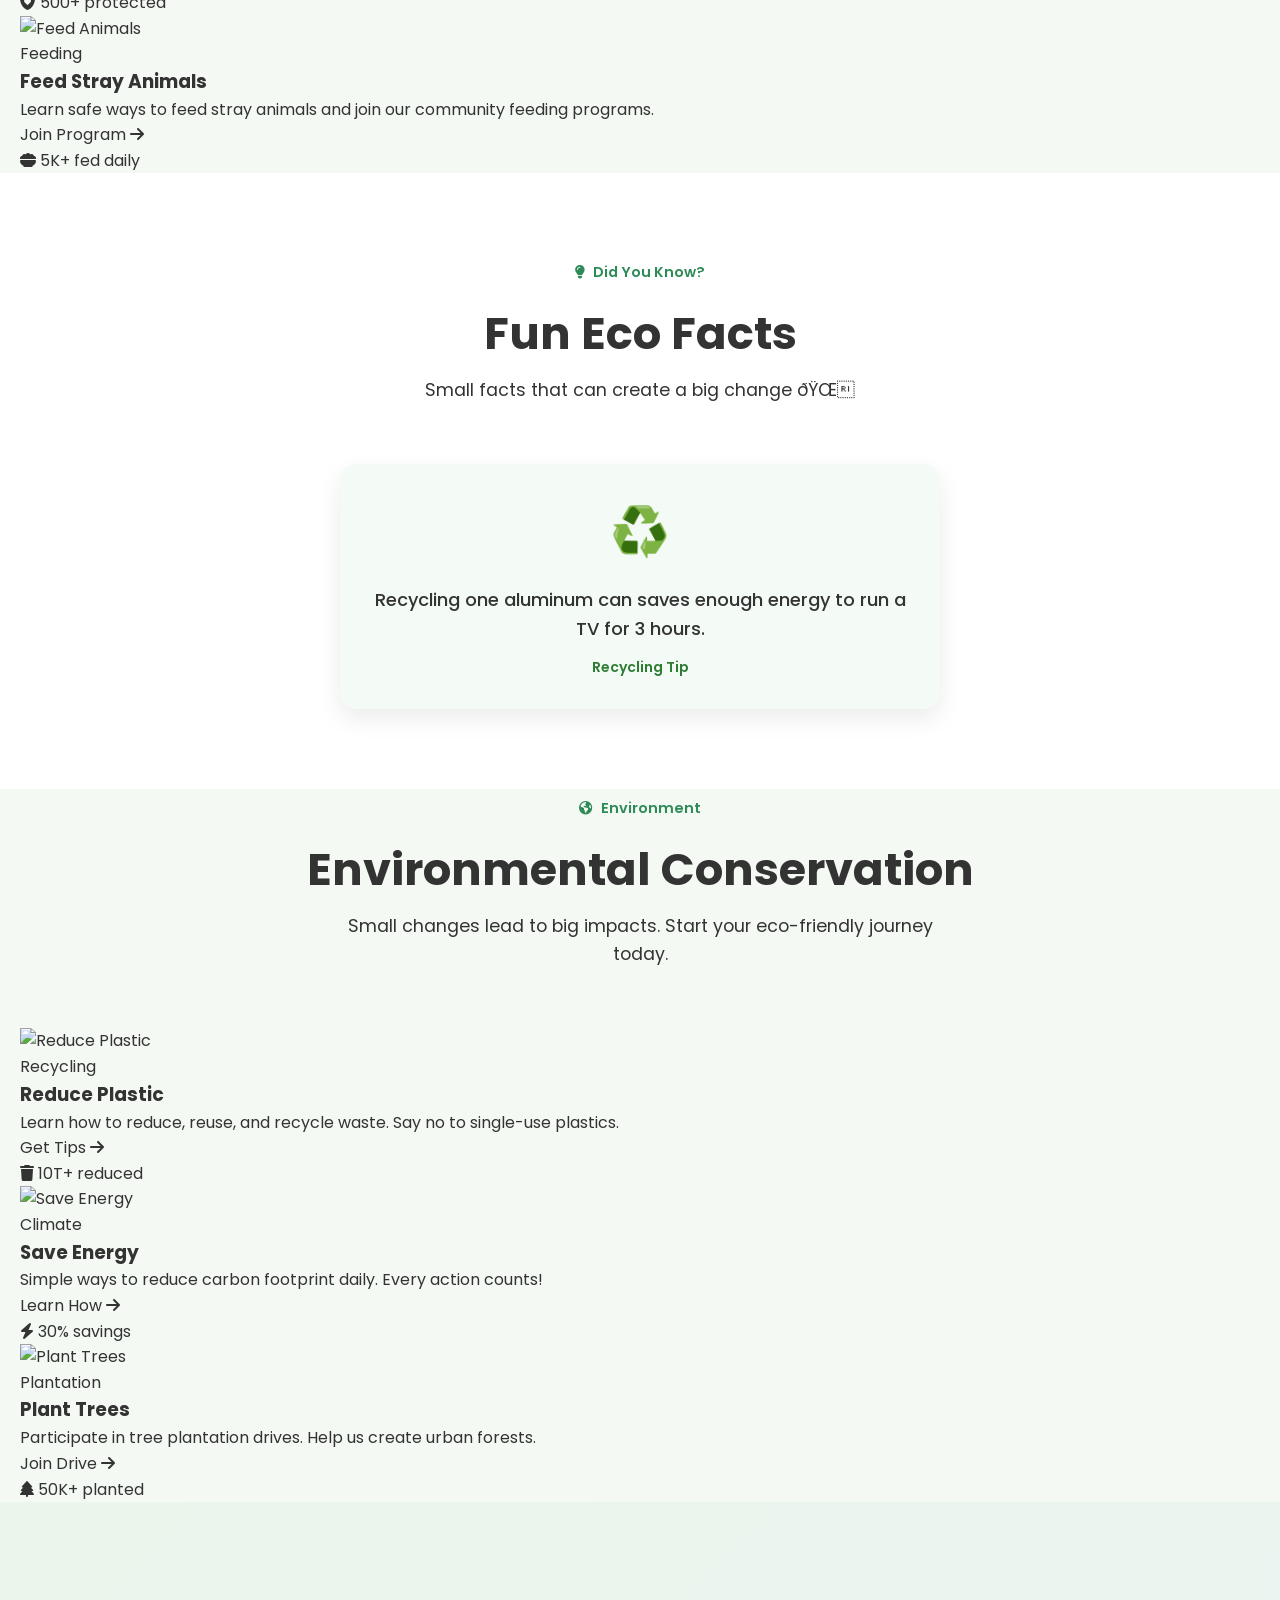
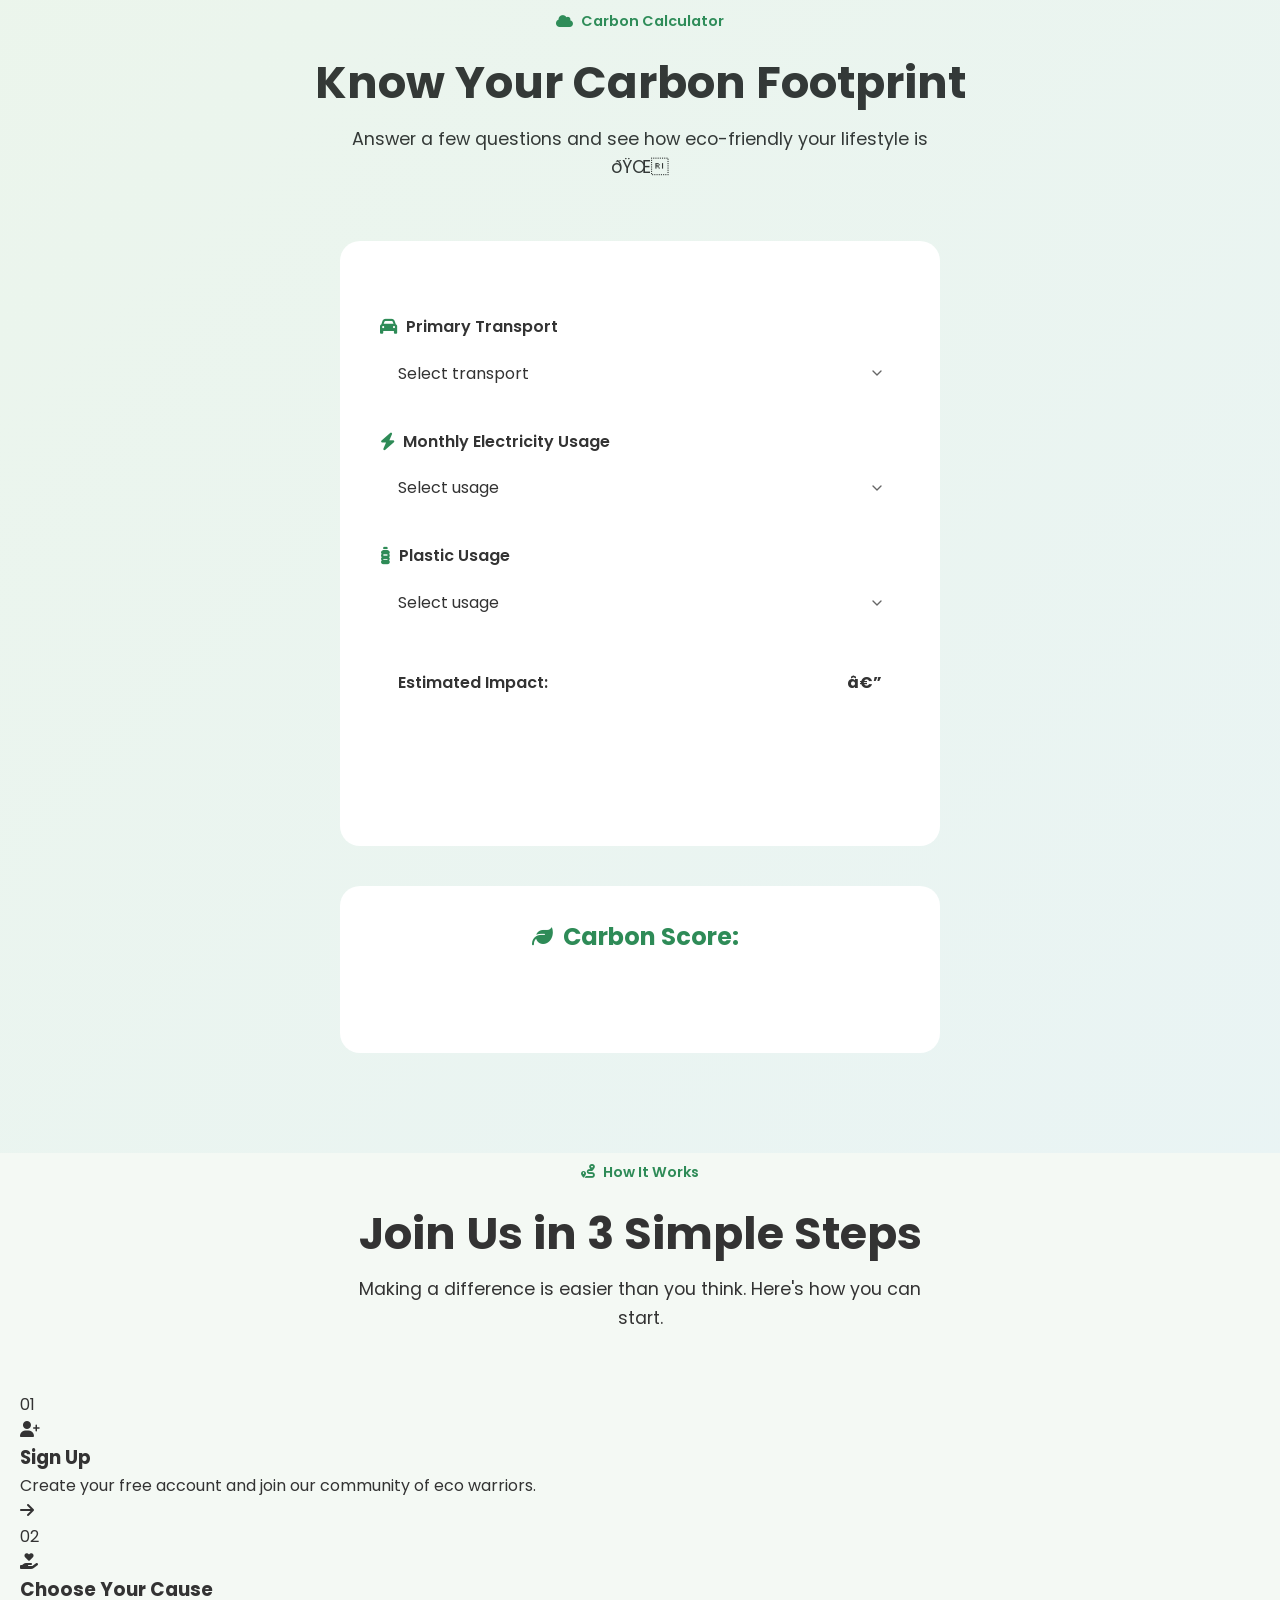
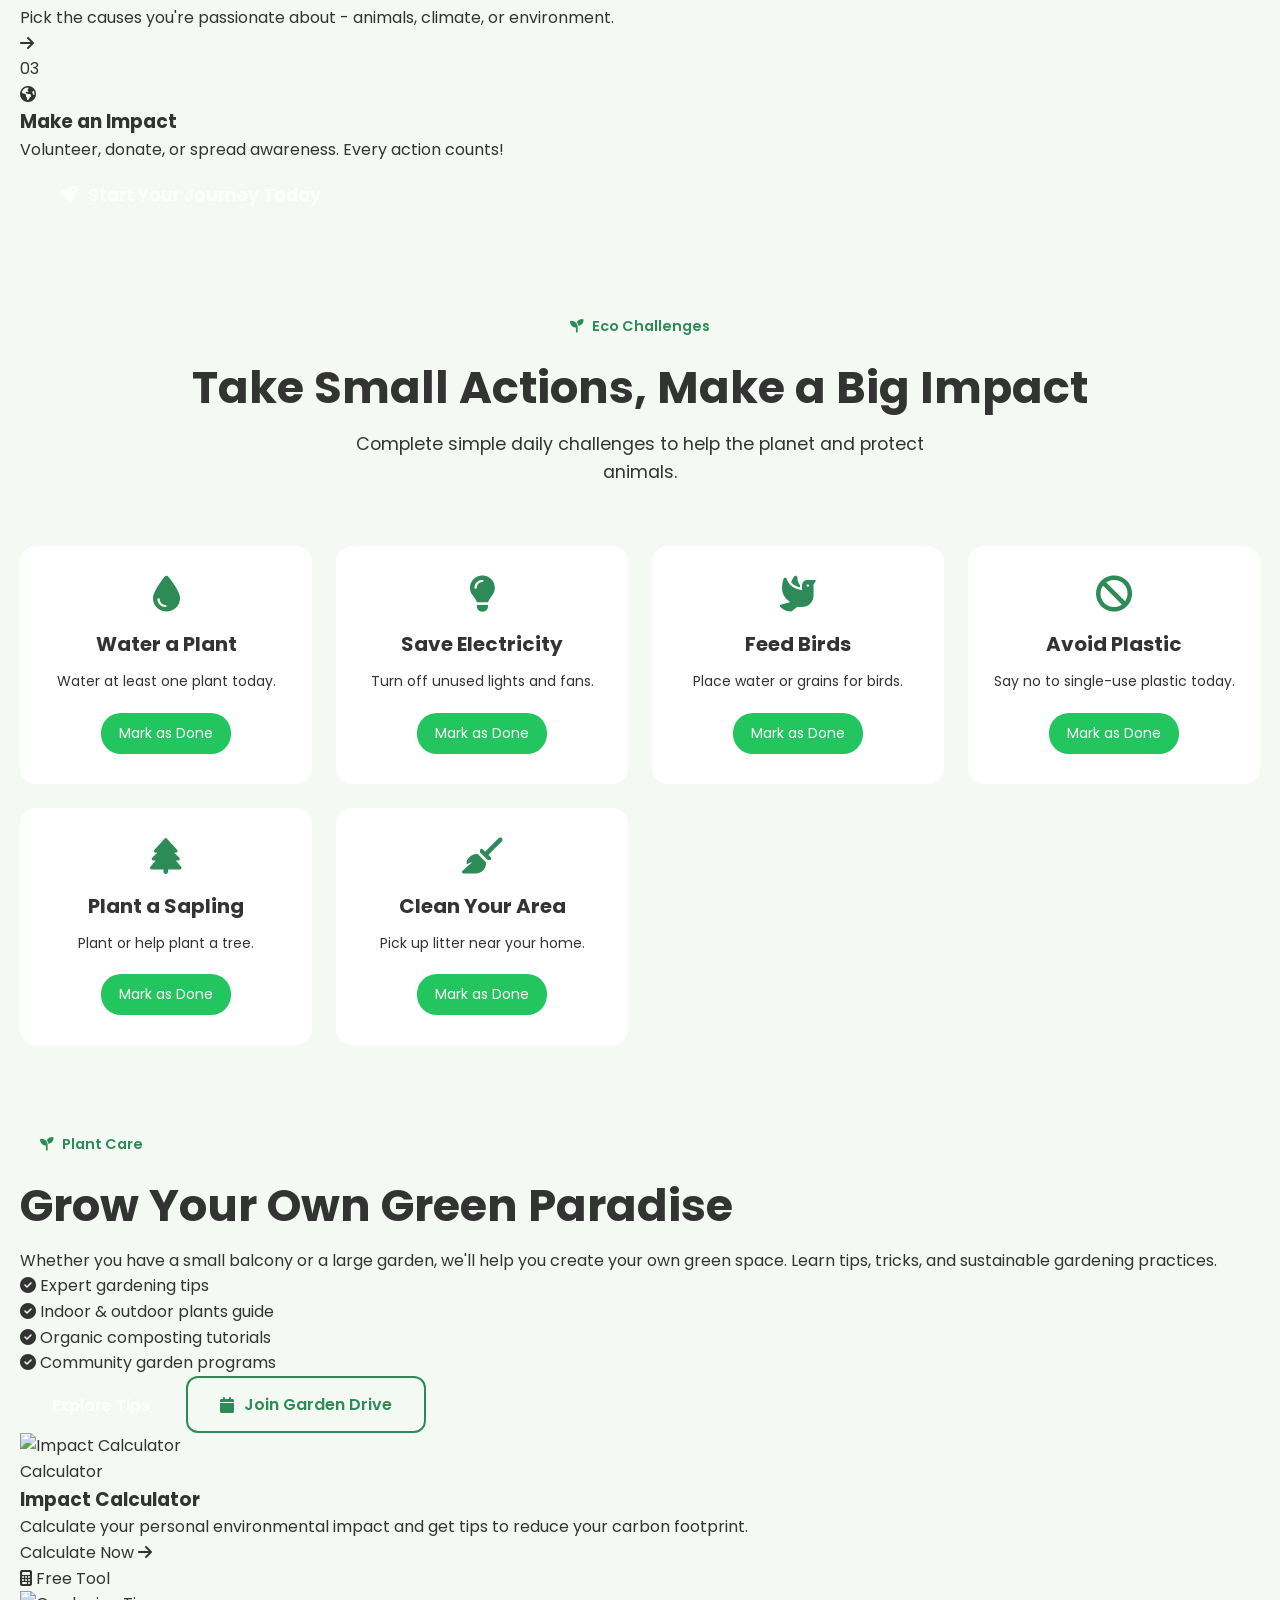
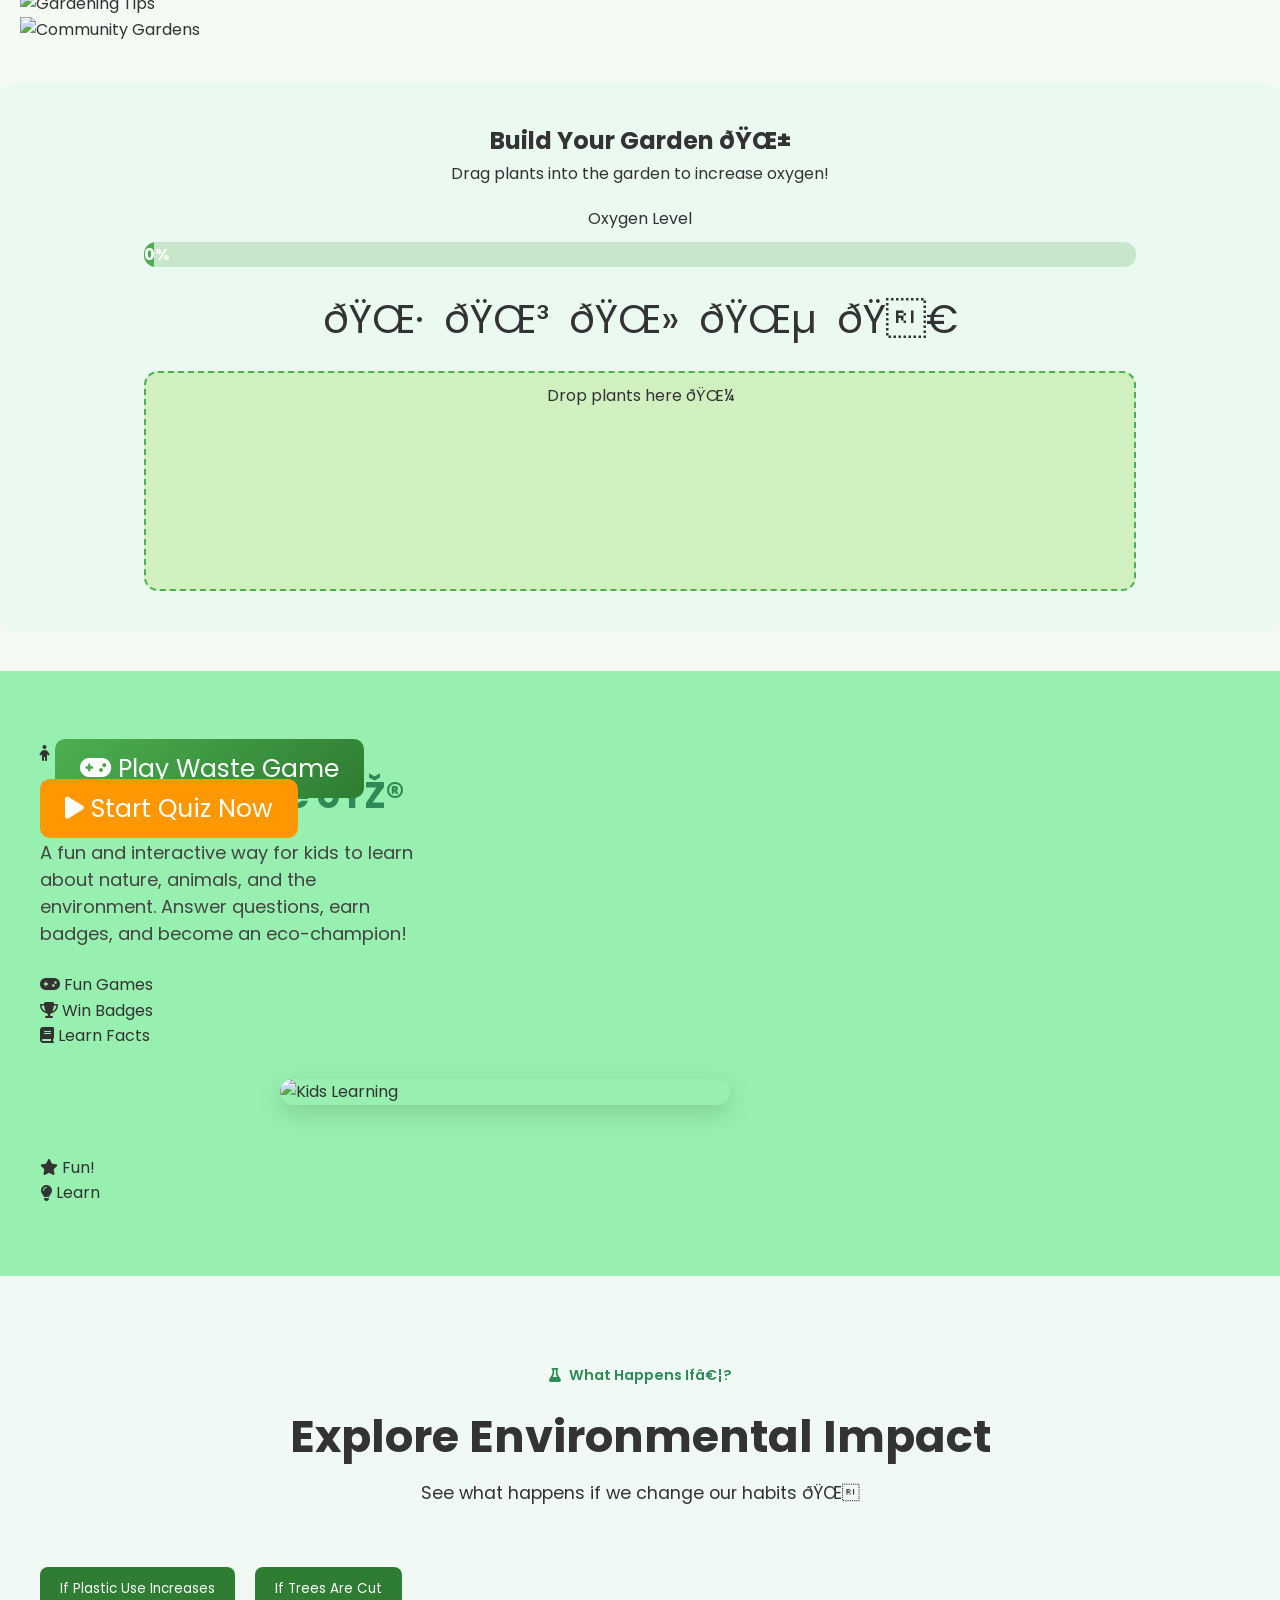
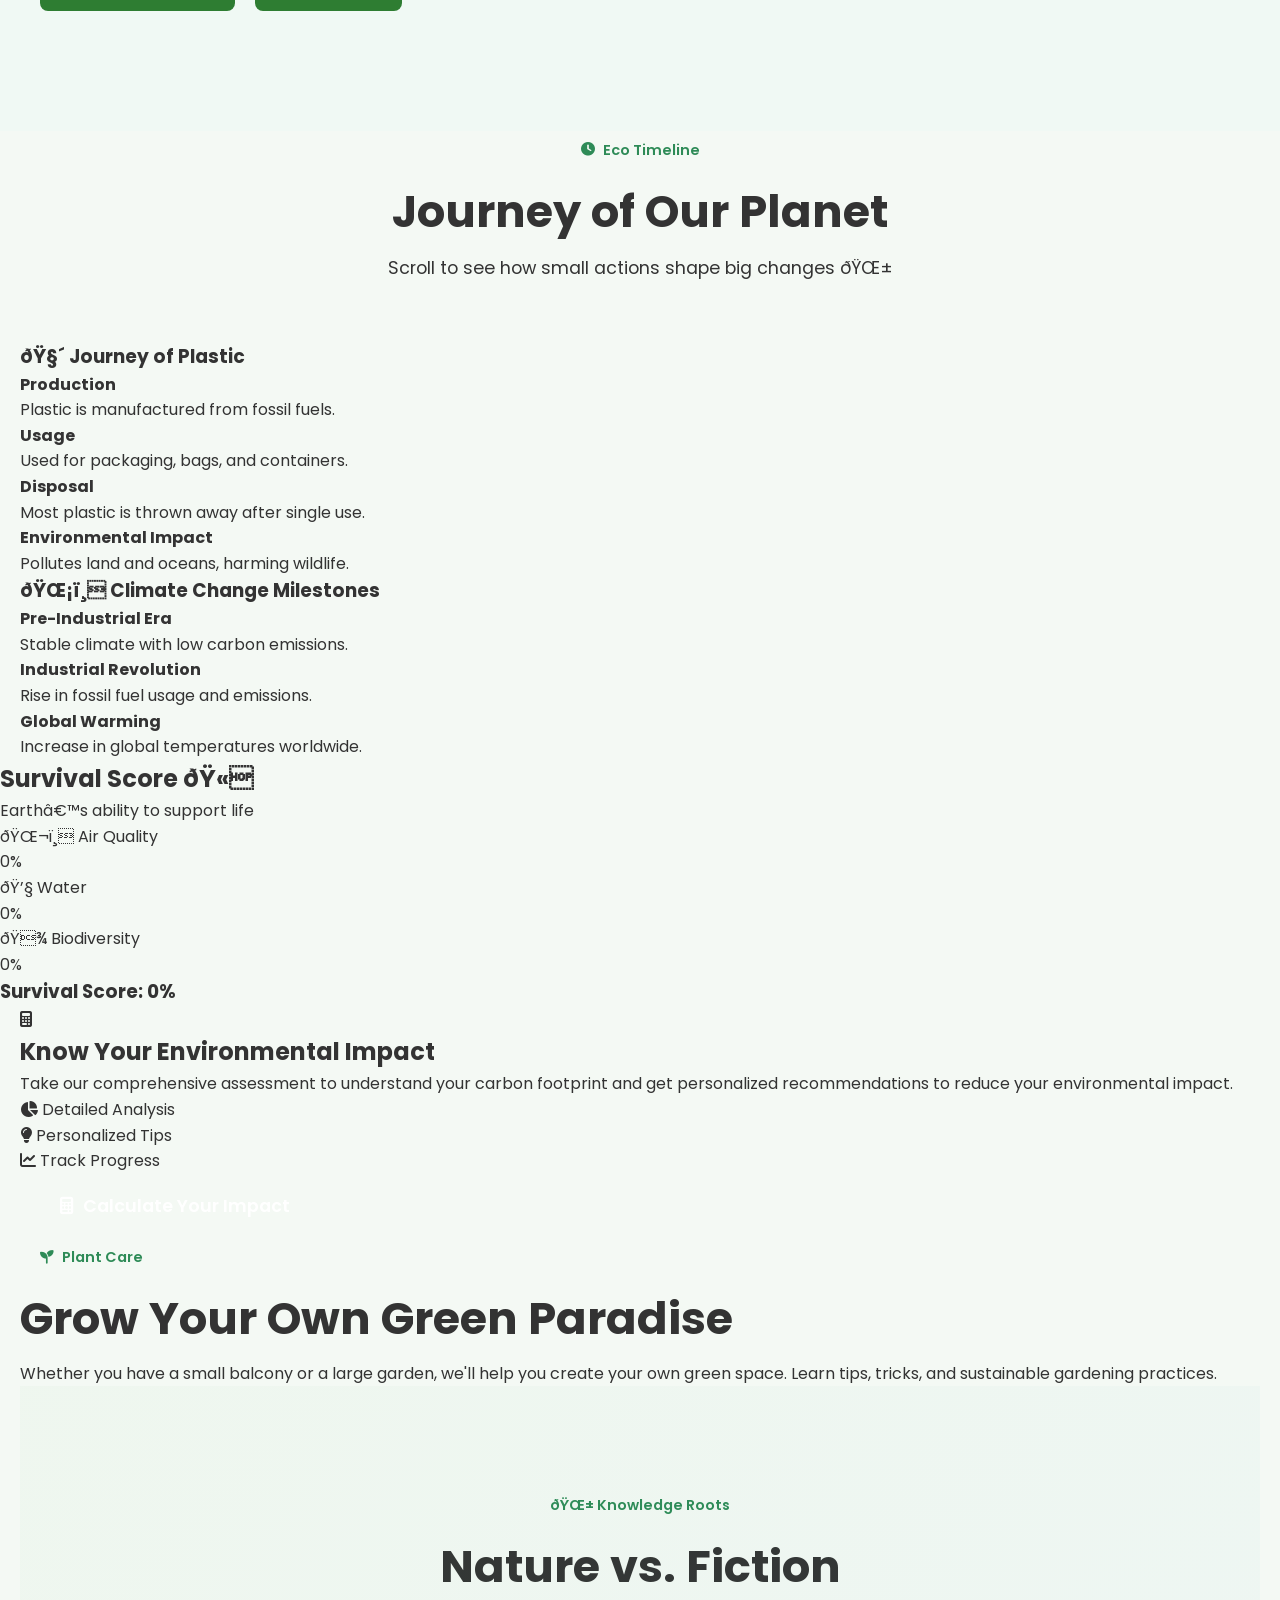
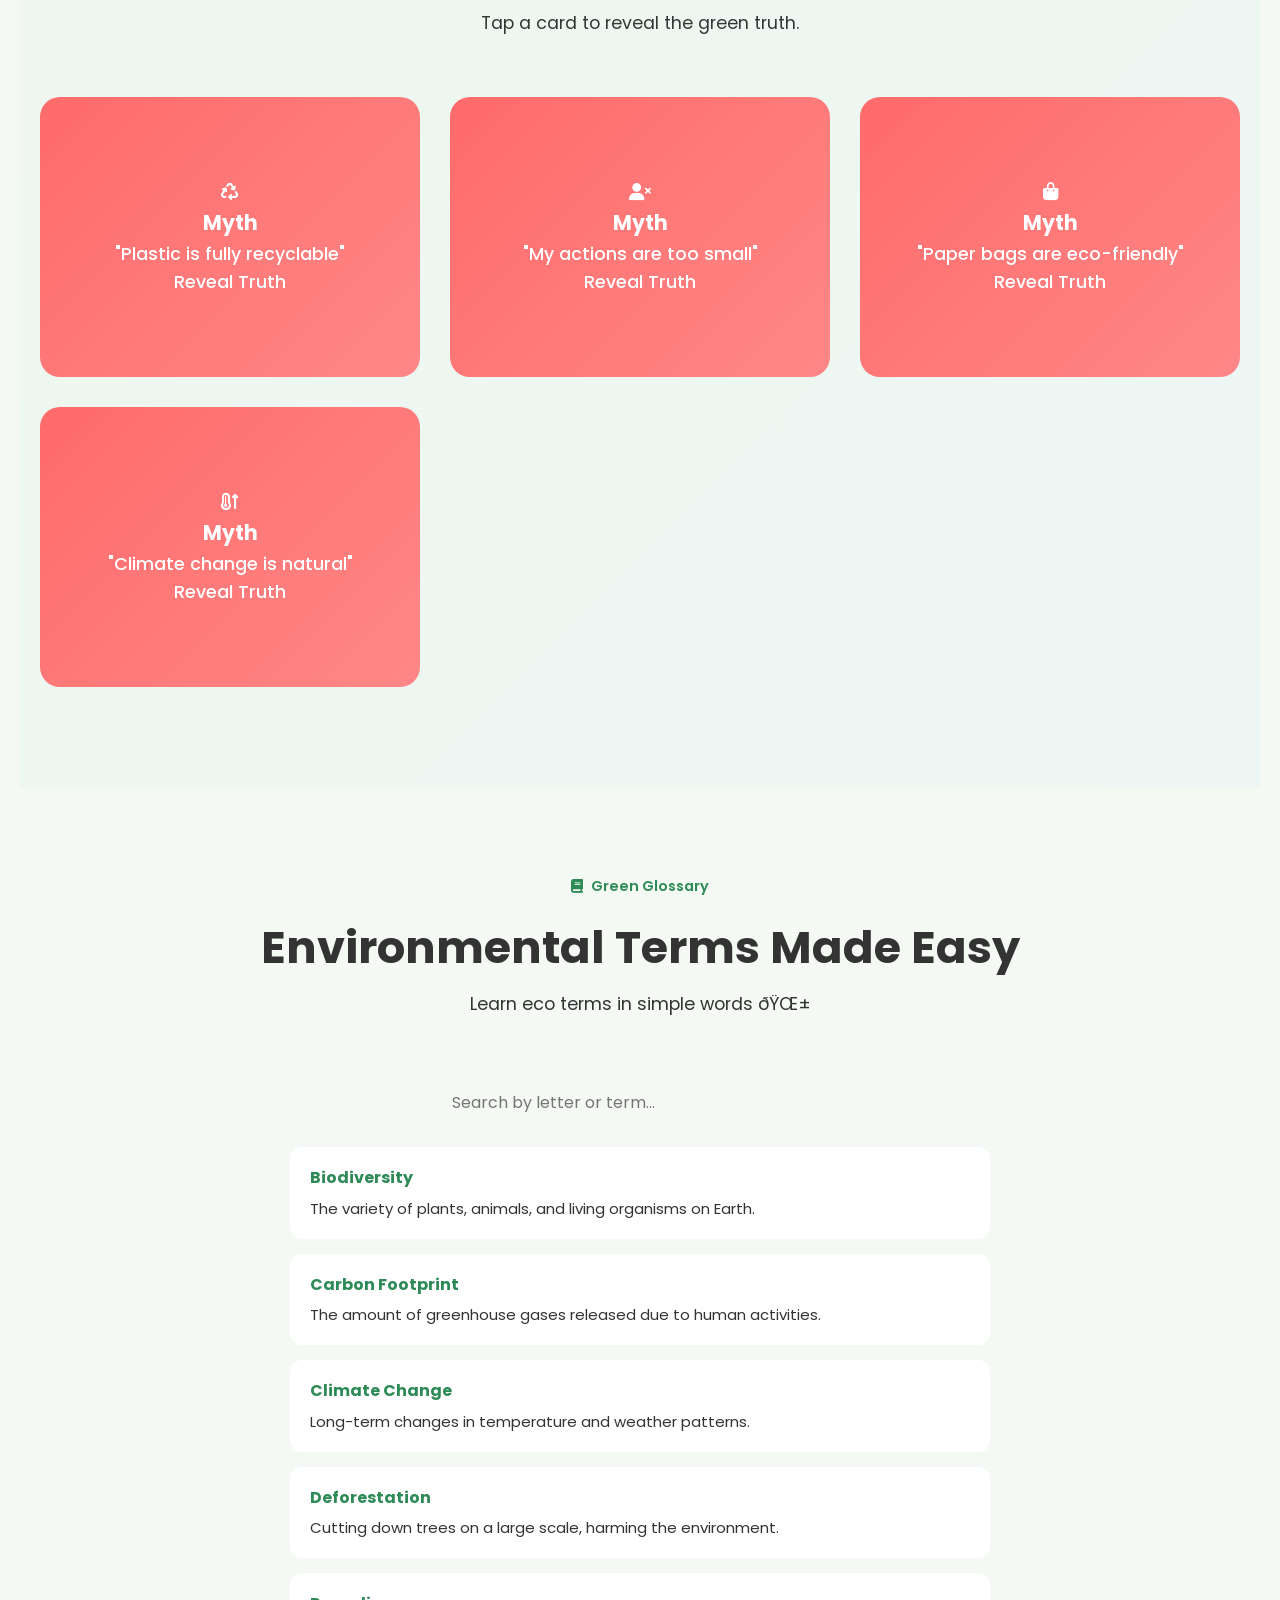
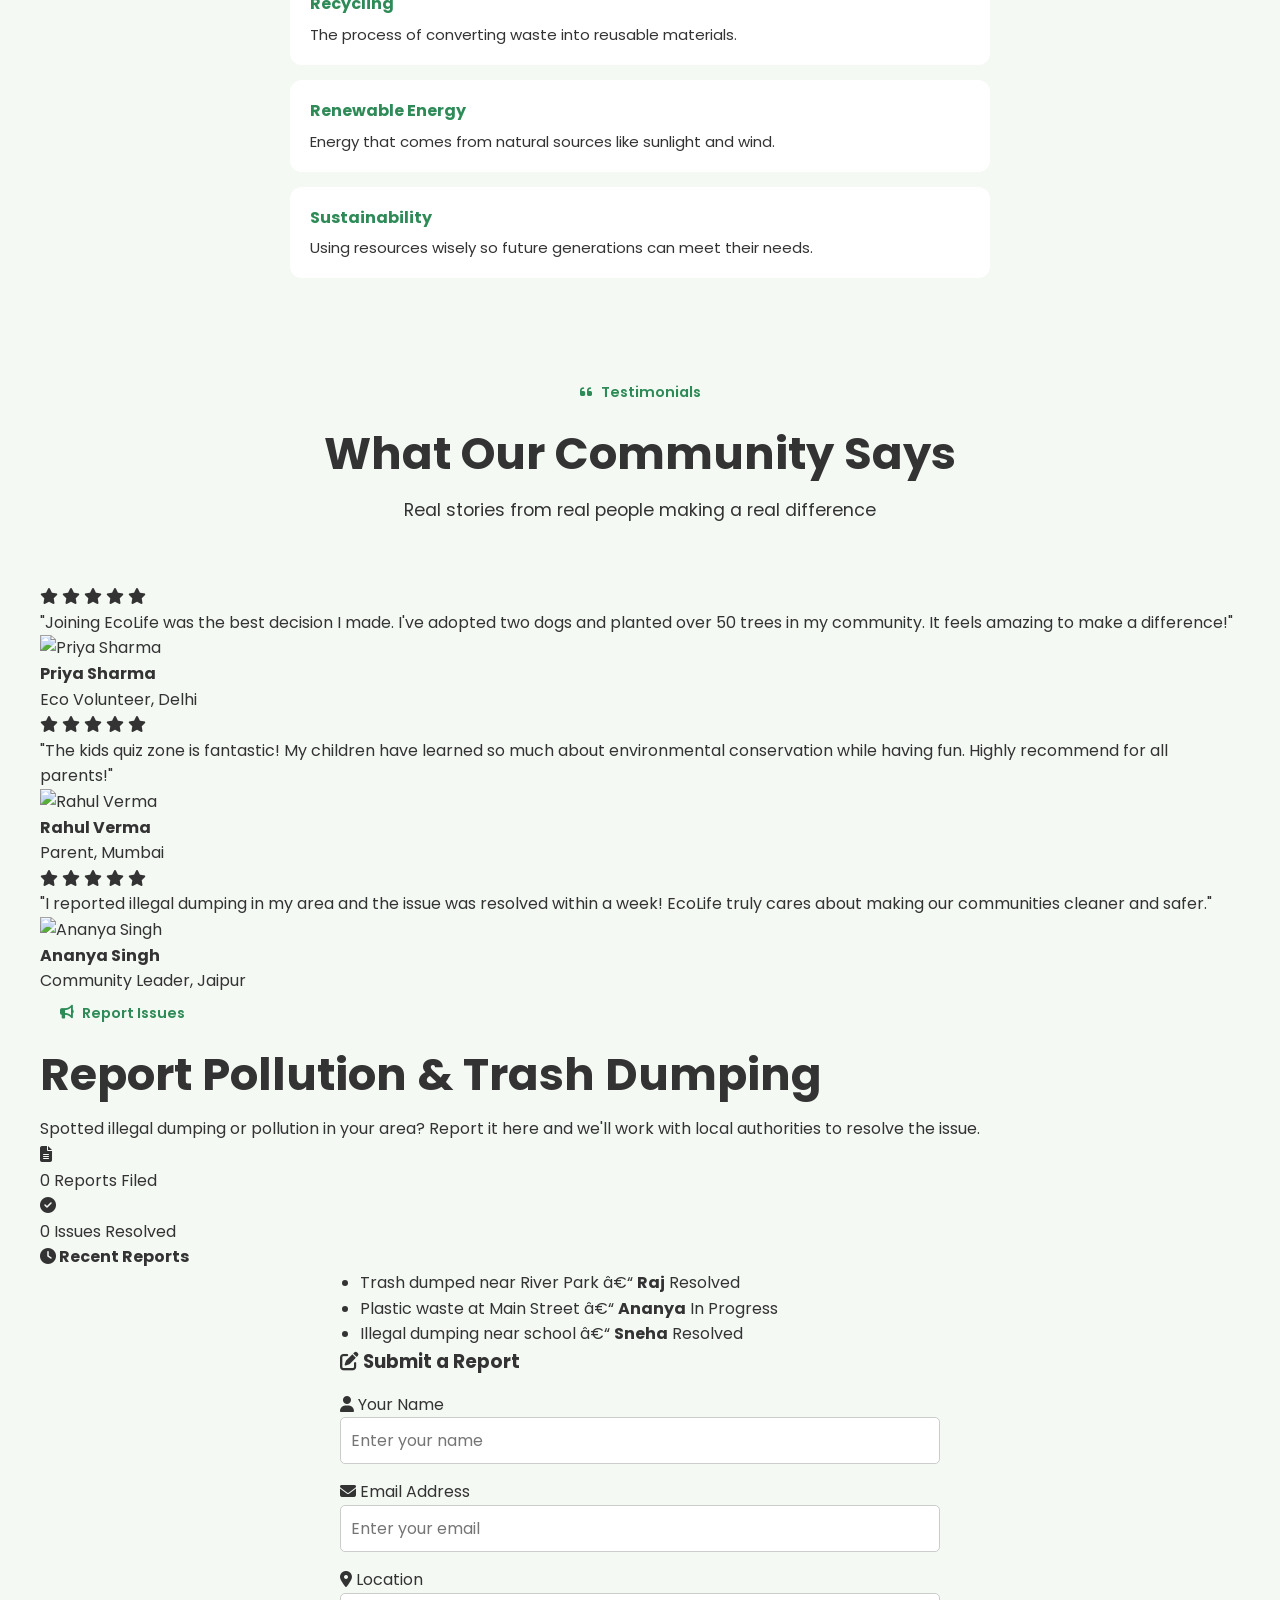
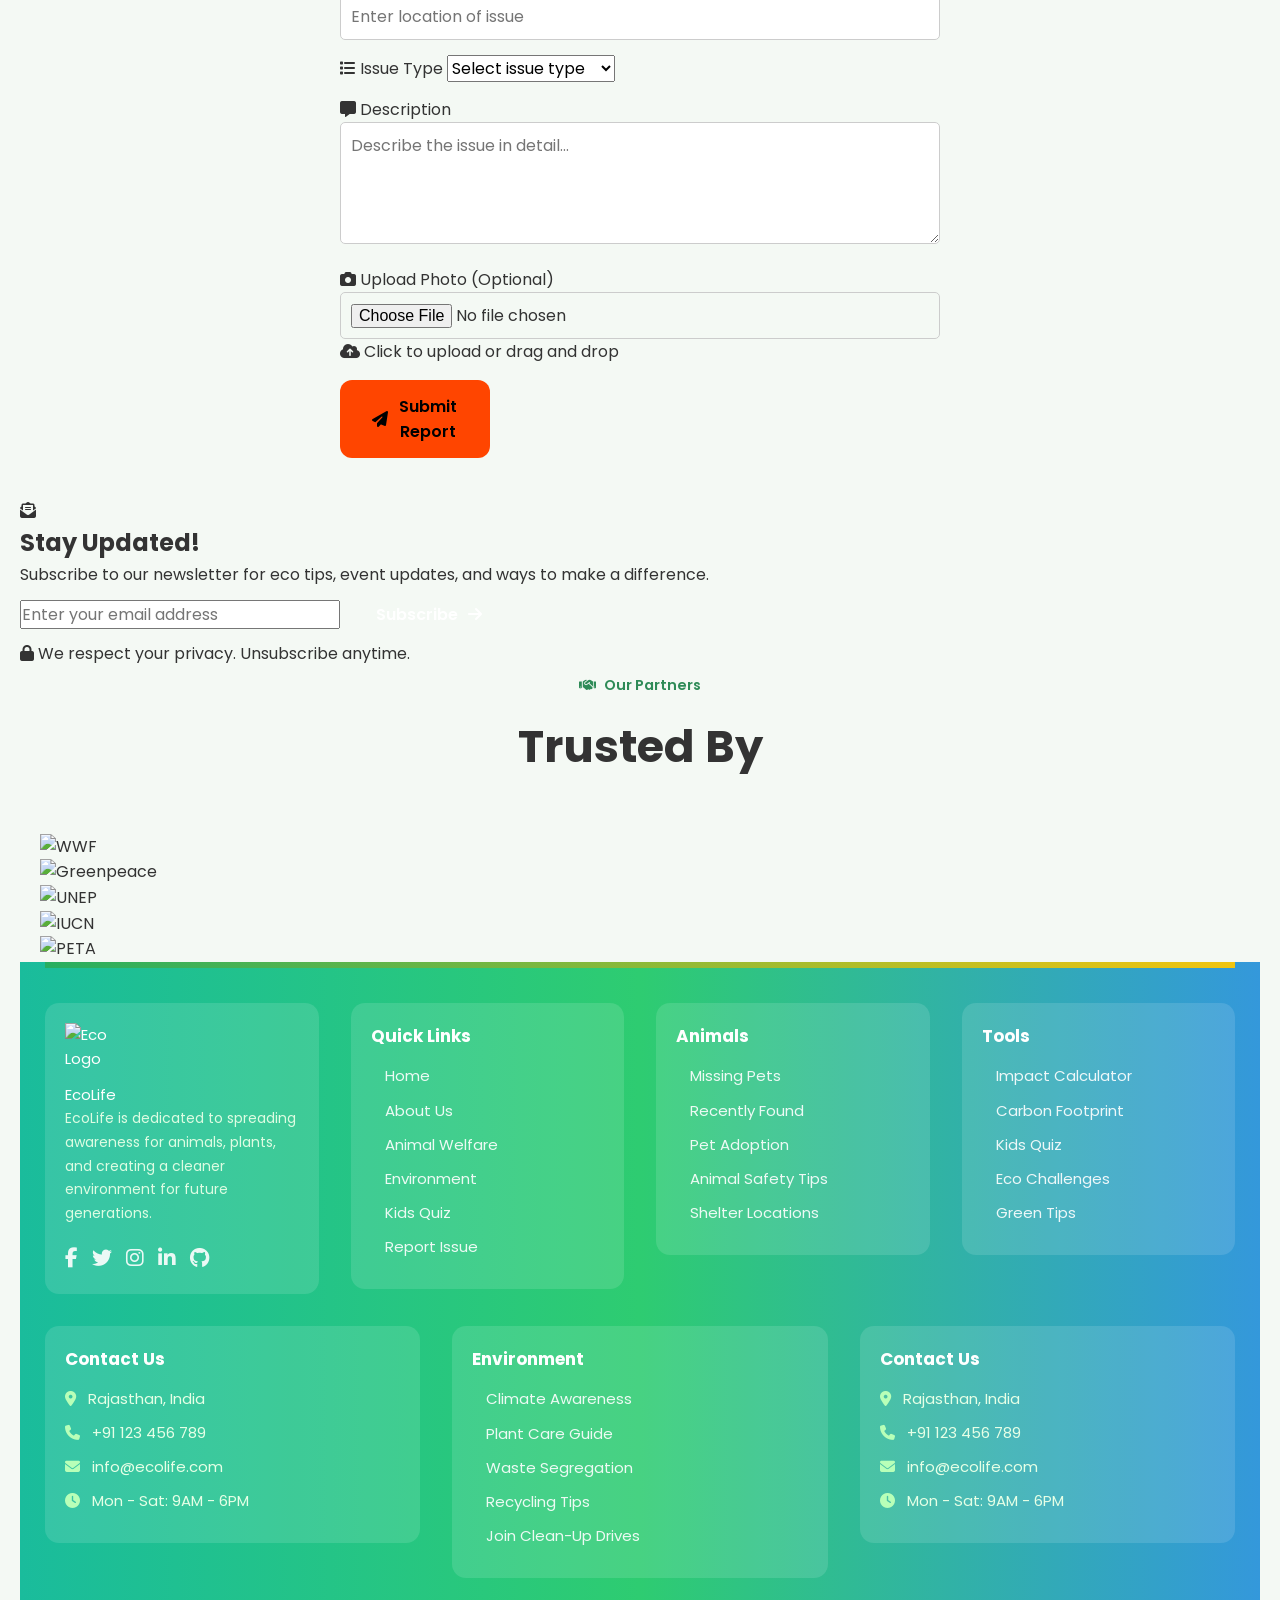
==== commit 58b2bce6: "Merge pull request #237 from gssi962/fix-explore-tips-link Fix Explore Tips link and add Plant Care " ====
--- a/frontend/src/index.html
+++ b/frontend/src/index.html
@@ -1,6 +1,28 @@
 <!DOCTYPE html>
 <html lang="en">
 
+        <div class="nav-toggle" id="navToggle">
+          <span></span>
+          <span></span>
+          <span></span>
+        </div>
+
+        <ul class="nav-links" id="navLinks">
+          <li><a href="#home" class="nav-link active">Home</a></li>
+          <li><a href="#about" class="nav-link">About</a></li>
+          <li><a href="#animal" class="nav-link">Animals</a></li>
+          <li><a href="#environment" class="nav-link">Environment</a></li>
+          <li><a href="#quiz" class="nav-link">Kids Zone</a></li>
+          <li><a href="pages/impact-calculator.html" class="nav-link">Calculator</a></li>
+          <li><a href="#report" class="nav-link">Report</a></li>
+          <li><a href="#contact" class="nav-link">Contact</a></li>
+          <li class="nav-auth">
+            <a href="/frontend/src/pages/Login.html" class="btn-login">Login</a>
+            <a href="/frontend/src/pages/Signup.html" class="btn-signup"
+              >Sign Up</a
+            >
+          </li>
+        </ul>
 <head>
   <meta charset="UTF-8" />
   <meta name="viewport" content="width=device-width, initial-scale=1.0" />
@@ -34,6 +56,9 @@
   <!-- AOS Animation Library -->
   <link href="https://unpkg.com/aos@2.3.1/dist/aos.css" rel="stylesheet" />
 </head>
+<button id="scrollBottomBtn" title="Scroll to Bottom">
+  ⬇️
+</button>
 
 <body>
   <div class="scroll-progress" id="scrollProgress"></div>
@@ -58,11 +83,11 @@
         <li><a href="#about" class="nav-link">About</a></li>
         <li><a href="#animal" class="nav-link">Animals</a></li>
         <li><a href="pages/endangered-animals.html" class="nav-link">🐾 Endangered Animals</a></li>
-        <li><a href="pages/emergency-wildlife-help.html" class="nav-link">🆘 SOS Emergency</a></li>
+        <li><a href="pages/sos.html" class="nav-link">🆘 SOS Emergency</a></li>
         <li><a href="#environment" class="nav-link">Environment</a></li>
         <li><a href="#quiz" class="nav-link">Kids Zone</a></li>
         <li><a href="#report" class="nav-link">Report</a></li>
-        <li><a href="#contact" class="nav-link">Contact</a></li>
+        <li><a href="../src/pages/contact.html" class="nav-link">Contact</a></li>
         <li class="nav-auth">
           <a href="/frontend/src/pages/Login.html" class="btn-login">Login</a>
           <a href="/frontend/src/pages/Signup.html" class="btn-signup">Sign Up</a>
@@ -354,6 +379,21 @@
       </div>
     </div>
   </section>
+
+  <!-- AI Chatbot -->
+<div class="chatbot-container">
+  <div class="chat-header">🌱 Eco AI Buddy</div>
+
+  <div class="chat-body" id="chatBody">
+    <div class="bot-message">Hi! I'm EcoBot 🌍 How can I help you?</div>
+  </div>
+
+  <div class="chat-input">
+    <input type="text" id="userInput" placeholder="Ask me something..." />
+    <button onclick="sendMessage()">Send</button>
+  </div>
+</div>
+
 
   <!-- Animal Section -->
   <section id="animal" class="cards-section">
@@ -795,12 +835,38 @@
           </div>
 
           <div class="plant-cta">
-            <a href="/frontend/src/pages/plant-care.html" class="btn btn-primary">
-              <i class="fa-solid fa-leaf"></i> Explore Tips
-            </a>
+            <a href="pages/plant-care.html" class="btn btn-primary">
+  Explore Tips
+</a>
             <a href="pages/join-garden-drive.html" class="btn btn-outline">
               <i class="fa-solid fa-calendar"></i> Join Garden Drive
             </a>
+          </div>
+
+          <div class="feature-card" data-aos="fade-up" data-aos-delay="300">
+            <div class="card-image">
+              <img
+                src="https://i.pinimg.com/736x/de/0b/3a/de0b3a9531a93b36d25c78b3523307a0.jpg"
+                alt="Impact Calculator"
+              />
+              <div class="card-overlay">
+                <span class="card-tag">Calculator</span>
+              </div>
+            </div>
+            <div class="card-content">
+              <h3>Impact Calculator</h3>
+              <p>
+                Calculate your personal environmental impact and get tips to reduce your carbon footprint.
+              </p>
+              <div class="card-footer">
+                <a href="pages/impact-calculator.html" class="card-btn">
+    Calculate Now <i class="fa-solid fa-arrow-right"></i>
+</a>
+                <div class="card-stats">
+                  <i class="fa-solid fa-calculator"></i> Free Tool
+                </div>
+              </div>
+            </div>
           </div>
         </div>
 
@@ -880,17 +946,13 @@
               <span>Learn Facts</span>
             </div>
 
-            <a href="quiz.html" class="quiz-btn">
-              <i class="fa-solid fa-play"></i> Start Quiz Now
-            </a>
-
             <a href="/frontend/src/pages/waste-game.html" class="quiz-btn"
               style="background: linear-gradient(135deg, #4caf50 0%, #2e7d32 100%); margin-left: 15px;">
               <i class="fa-solid fa-gamepad"></i> Play Waste Game
             </a>
           </div>
 
-          <a href="quiz.html" class="quiz-btn">
+          <a href="pages/quiz.html" class="quiz-btn">
             <i class="fa-solid fa-play"></i> Start Quiz Now
           </a>
         </div>
@@ -1032,6 +1094,52 @@
   </div>
 </section>
 
+    <!-- Impact Calculator CTA Section -->
+    <section class="calculator-cta-section">
+      <div class="section-container">
+        <div class="cta-content" data-aos="zoom-in">
+          <div class="cta-icon">
+            <i class="fa-solid fa-calculator"></i>
+          </div>
+          <h2>Know Your Environmental Impact</h2>
+          <p>
+            Take our comprehensive assessment to understand your carbon footprint and get personalized recommendations to reduce your environmental impact.
+          </p>
+          <div class="cta-features">
+            <div class="cta-feature">
+              <i class="fa-solid fa-chart-pie"></i>
+              <span>Detailed Analysis</span>
+            </div>
+            <div class="cta-feature">
+              <i class="fa-solid fa-lightbulb"></i>
+              <span>Personalized Tips</span>
+            </div>
+            <div class="cta-feature">
+              <i class="fa-solid fa-chart-line"></i>
+              <span>Track Progress</span>
+            </div>
+          </div>
+          <a href="pages/impact-calculator.html" class="btn btn-primary btn-lg">
+            <i class="fa-solid fa-calculator"></i> Calculate Your Impact
+          </a>
+        </div>
+      </div>
+    </section>
+
+    <!-- Plant Care Section -->
+    <section id="plants" class="plant-care-section">
+      <div class="section-container">
+        <div class="plant-care-content">
+          <div class="plant-care-text" data-aos="fade-right">
+            <span class="section-tag">
+              <i class="fa-solid fa-seedling"></i> Plant Care
+            </span>
+            <h2 class="section-title">Grow Your Own Green Paradise</h2>
+            <p class="section-desc">
+              Whether you have a small balcony or a large garden, we'll help you
+              create your own green space. Learn tips, tricks, and sustainable
+              gardening practices.
+            </p>
 
     
 
@@ -1490,6 +1598,40 @@
           </ul>
         </div>
 
+          <!-- Tools -->
+          <div class="footer-col">
+            <h4>Tools</h4>
+            <ul>
+              <li><a href="pages/impact-calculator.html">Impact Calculator</a></li>
+              <li><a href="#carbon">Carbon Footprint</a></li>
+              <li><a href="#quiz">Kids Quiz</a></li>
+              <li><a href="#">Eco Challenges</a></li>
+              <li><a href="#">Green Tips</a></li>
+            </ul>
+          </div>
+
+          <!-- Contact -->
+          <div class="footer-col">
+            <h4>Contact Us</h4>
+            <ul class="footer-contact">
+              <li>
+                <i class="fa-solid fa-location-dot"></i>
+                <span>Rajasthan, India</span>
+              </li>
+              <li>
+                <i class="fa-solid fa-phone"></i>
+                <span>+91 123 456 789</span>
+              </li>
+              <li>
+                <i class="fa-solid fa-envelope"></i>
+                <span>info@ecolife.com</span>
+              </li>
+              <li>
+                <i class="fa-solid fa-clock"></i>
+                <span>Mon - Sat: 9AM - 6PM</span>
+              </li>
+            </ul>
+          </div>
         <!-- Environment -->
         <div class="footer-col">
           <h4>Environment</h4>
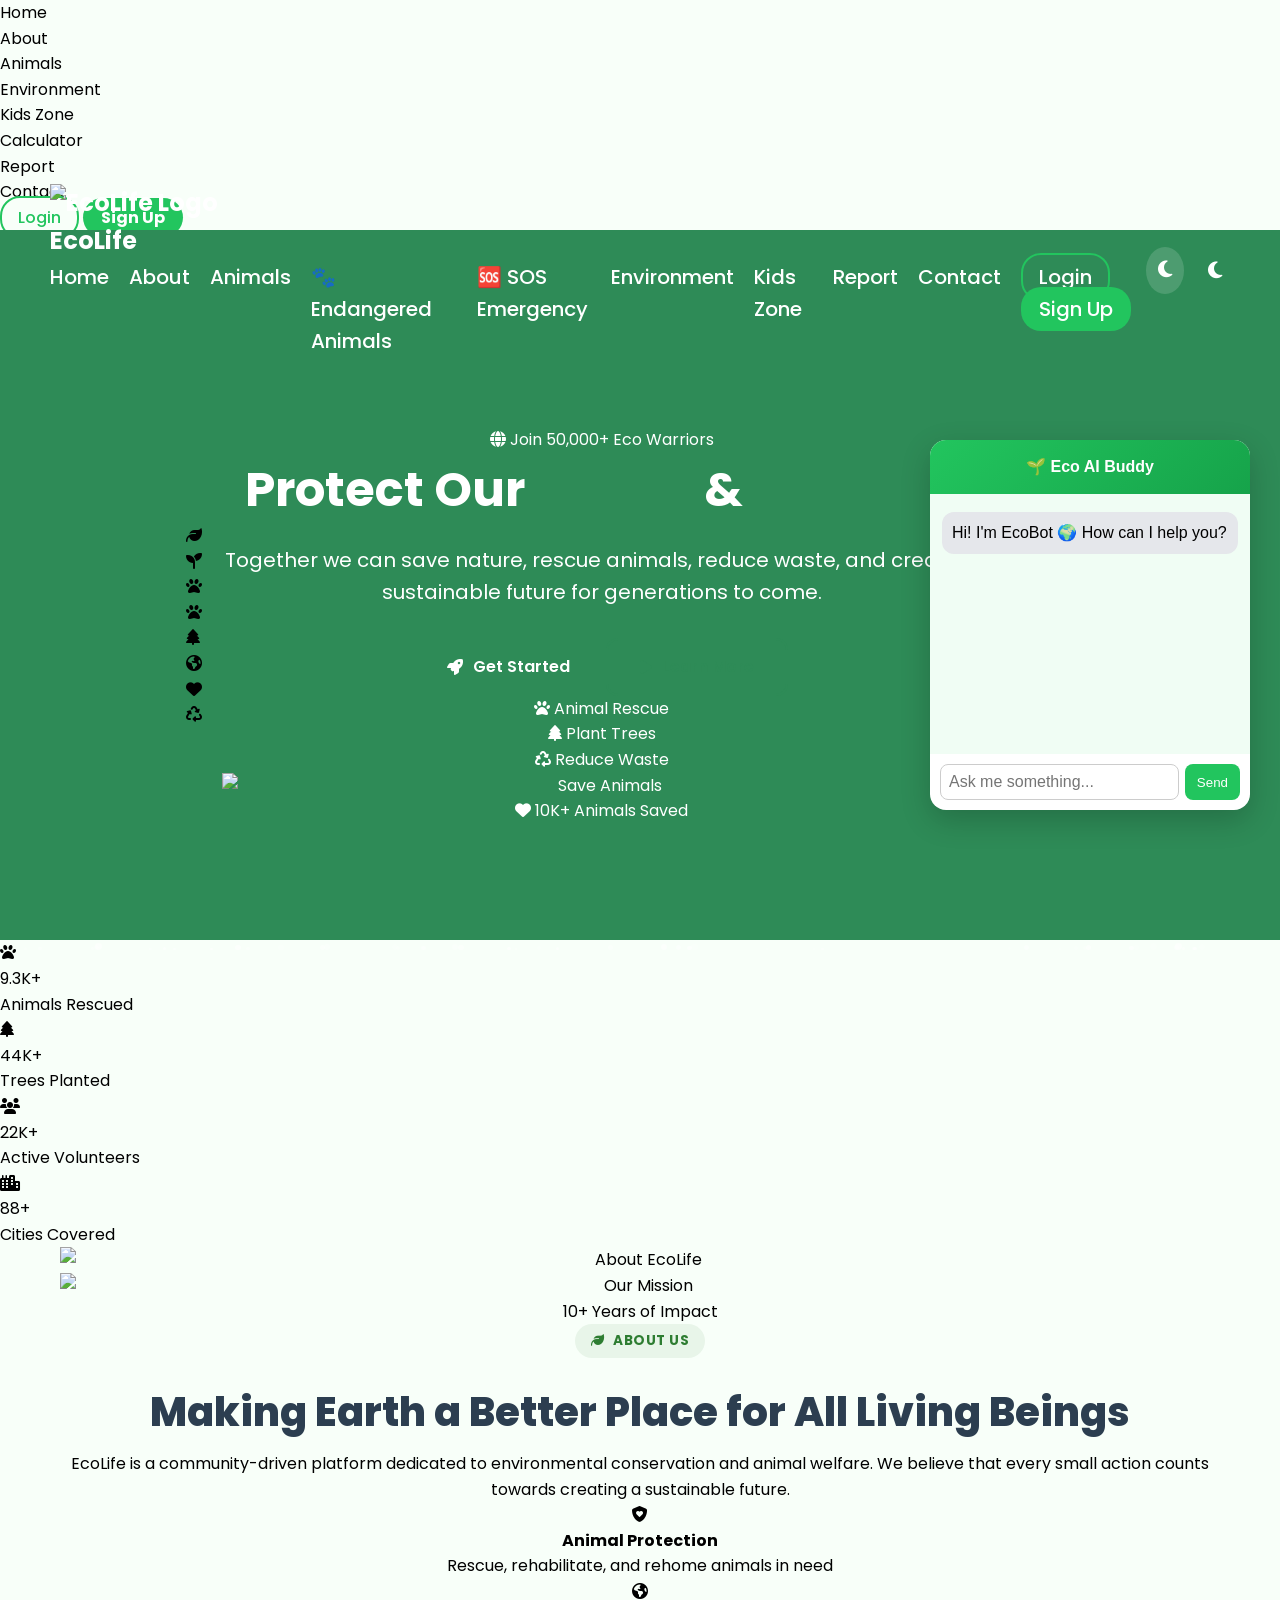
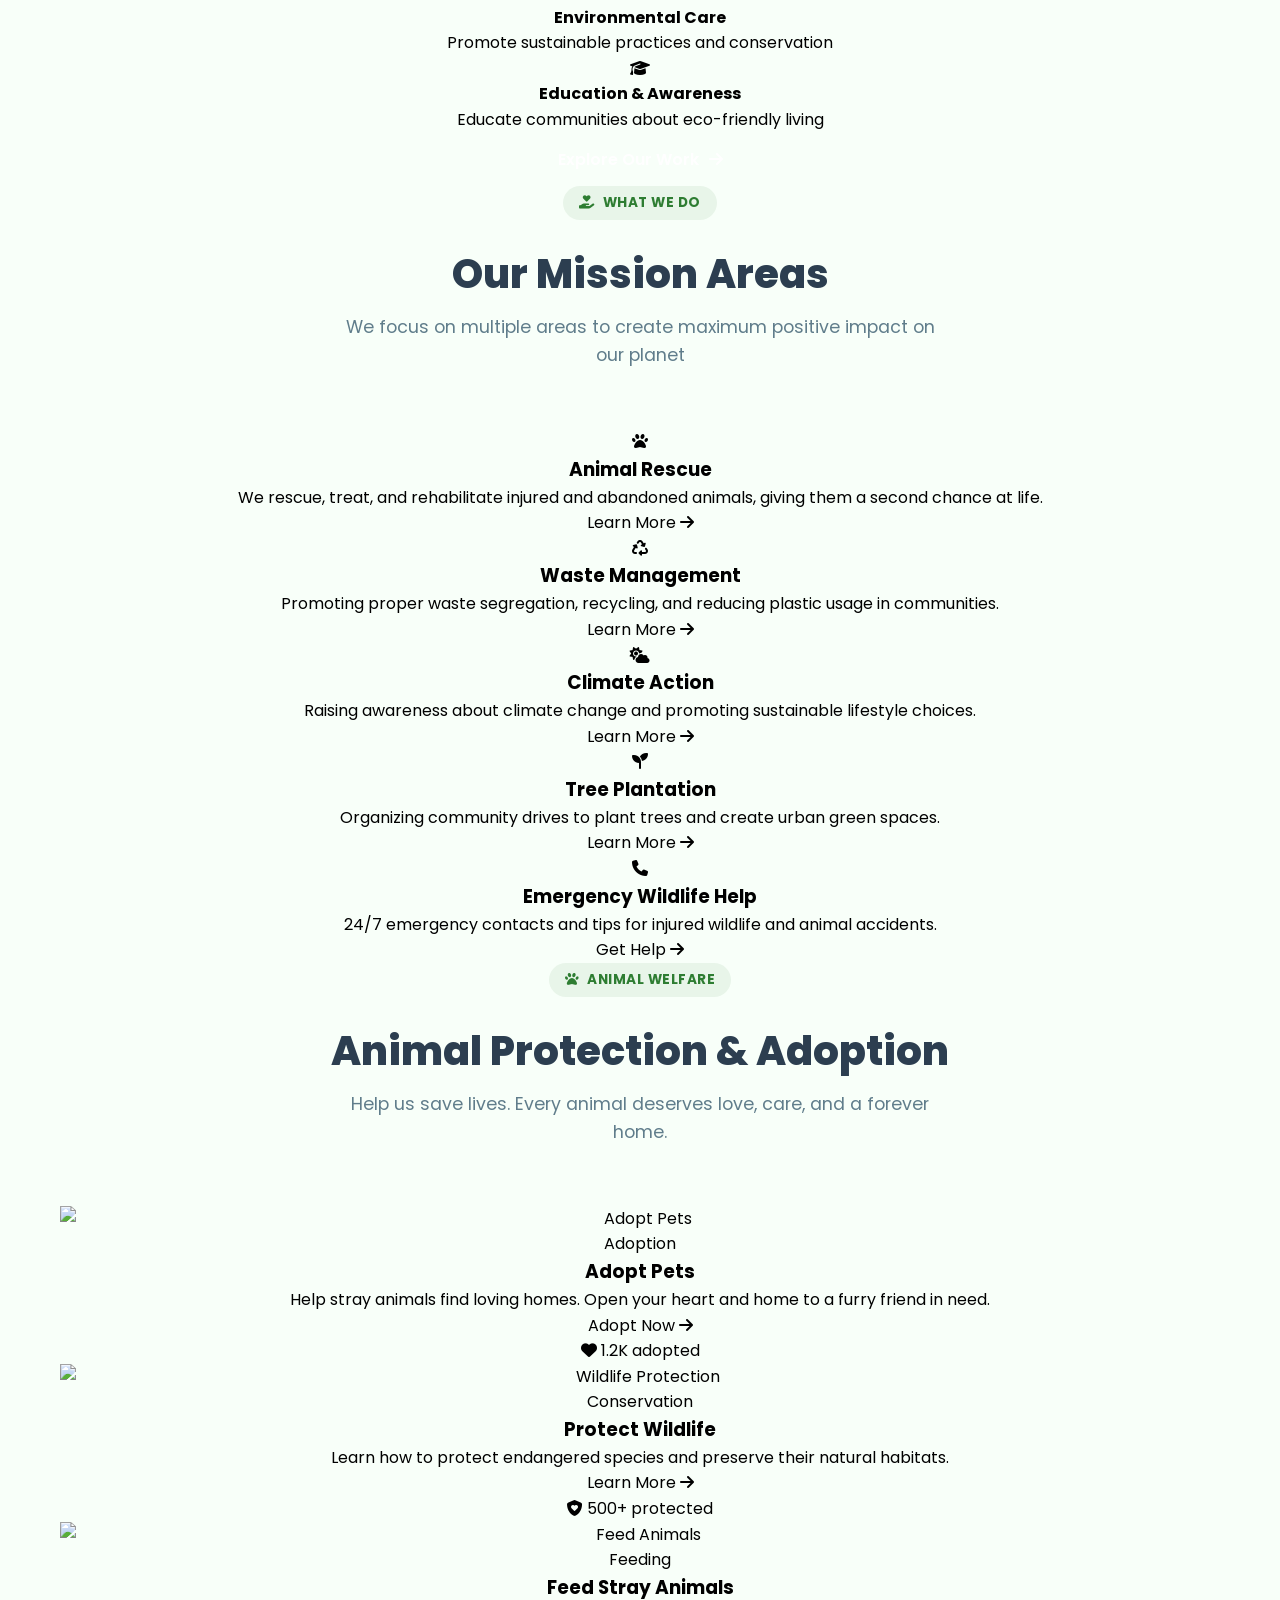
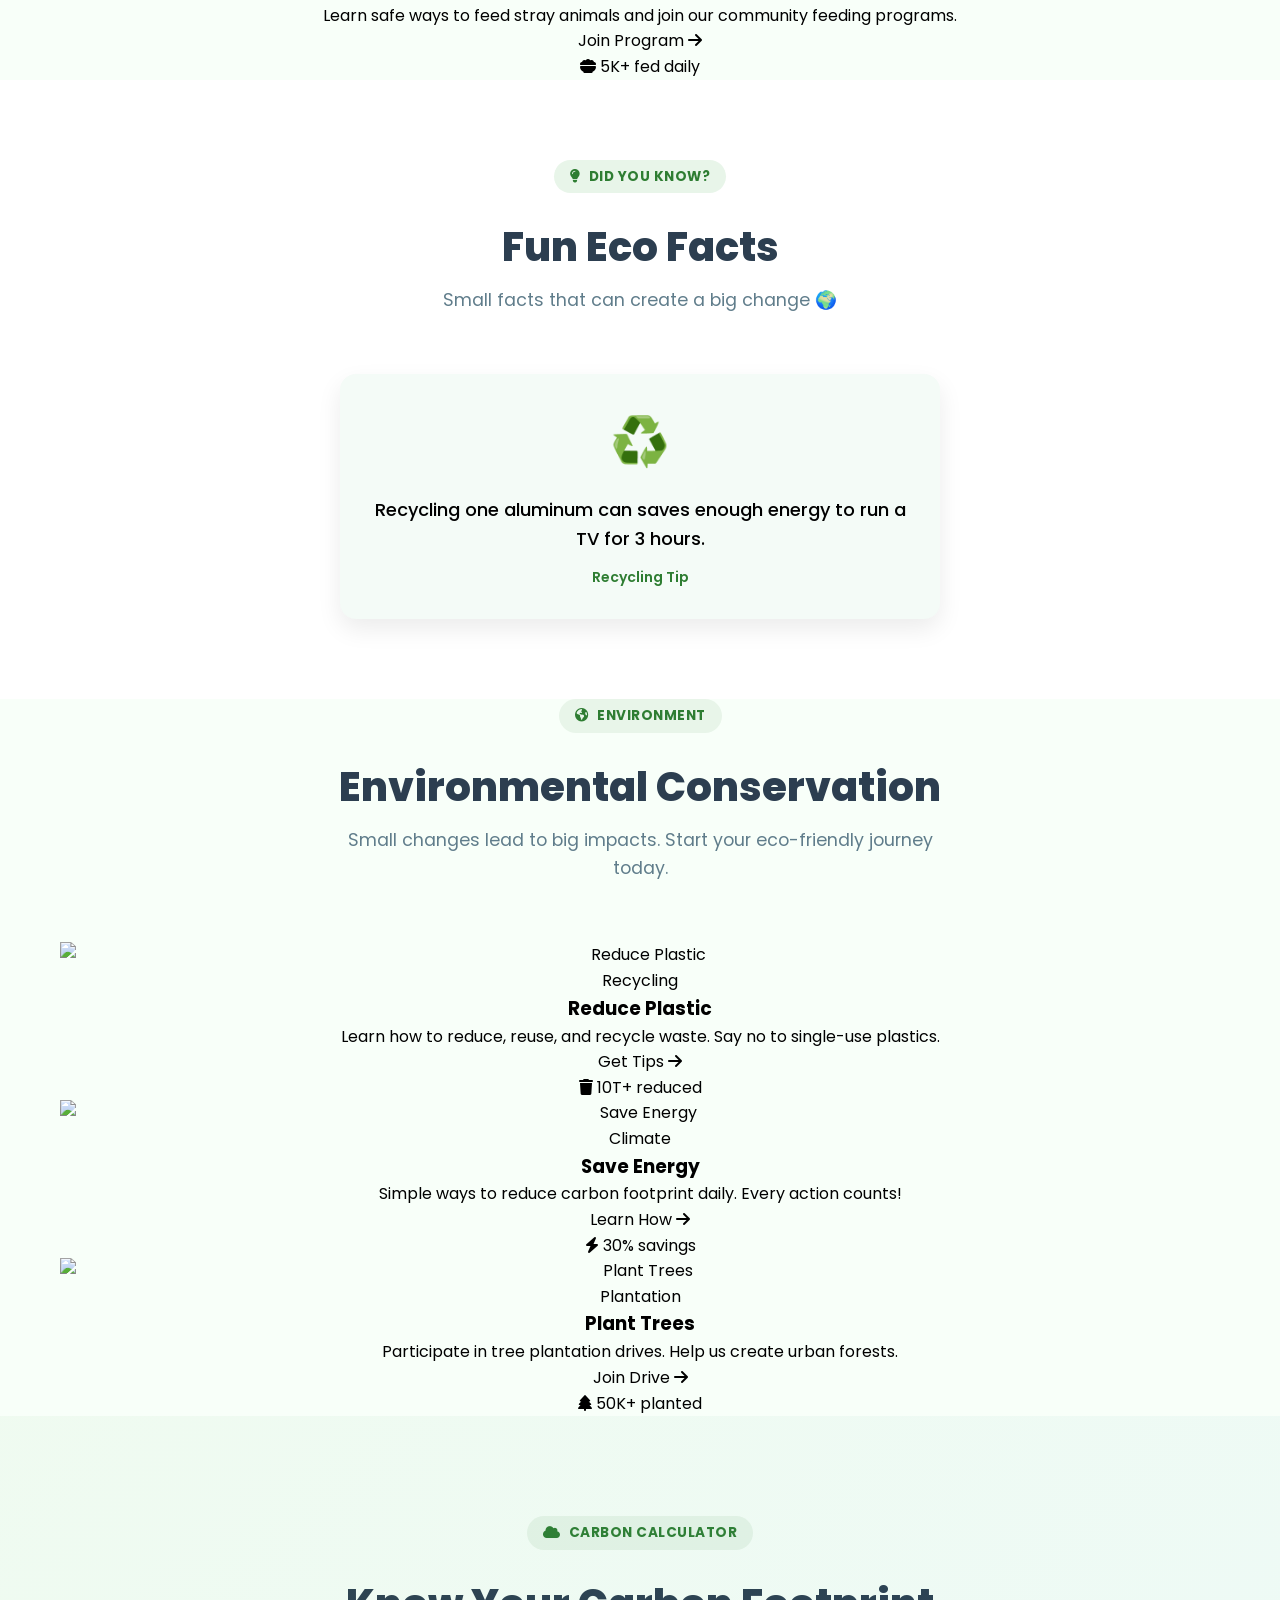
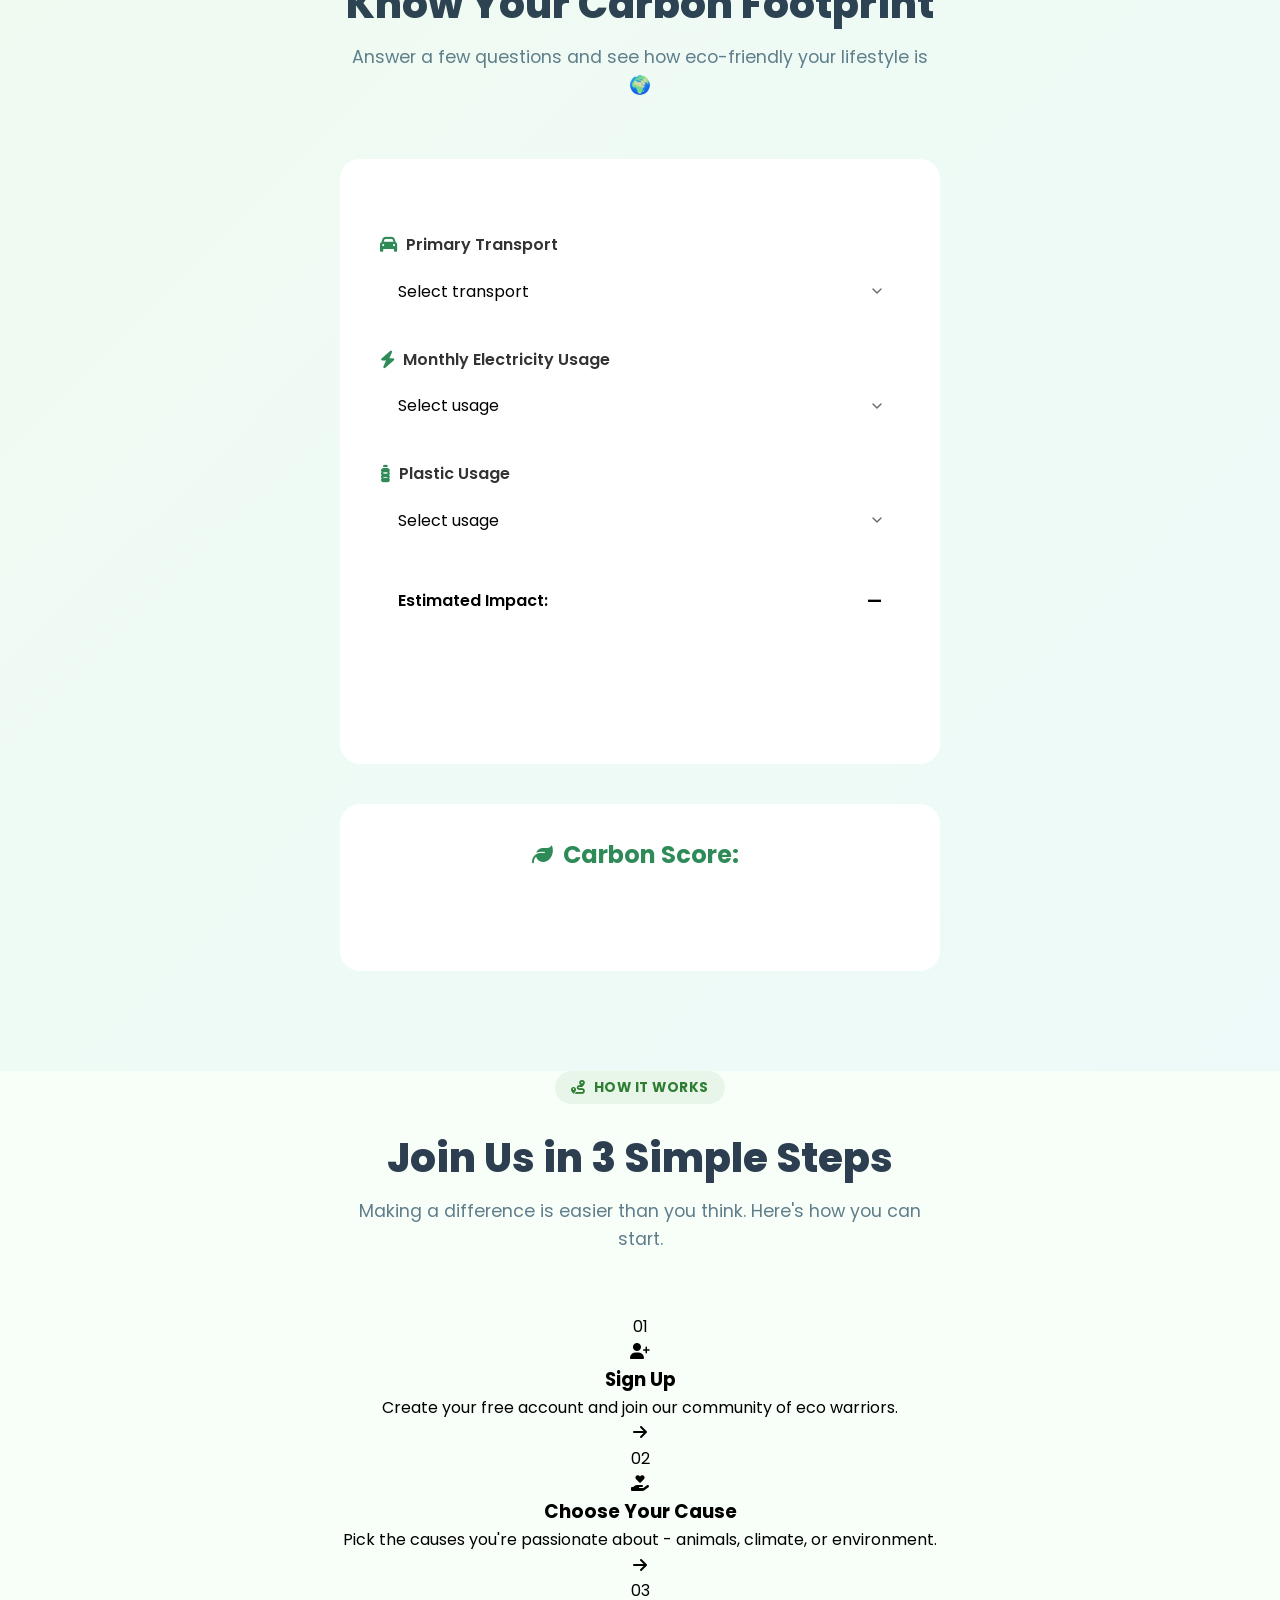
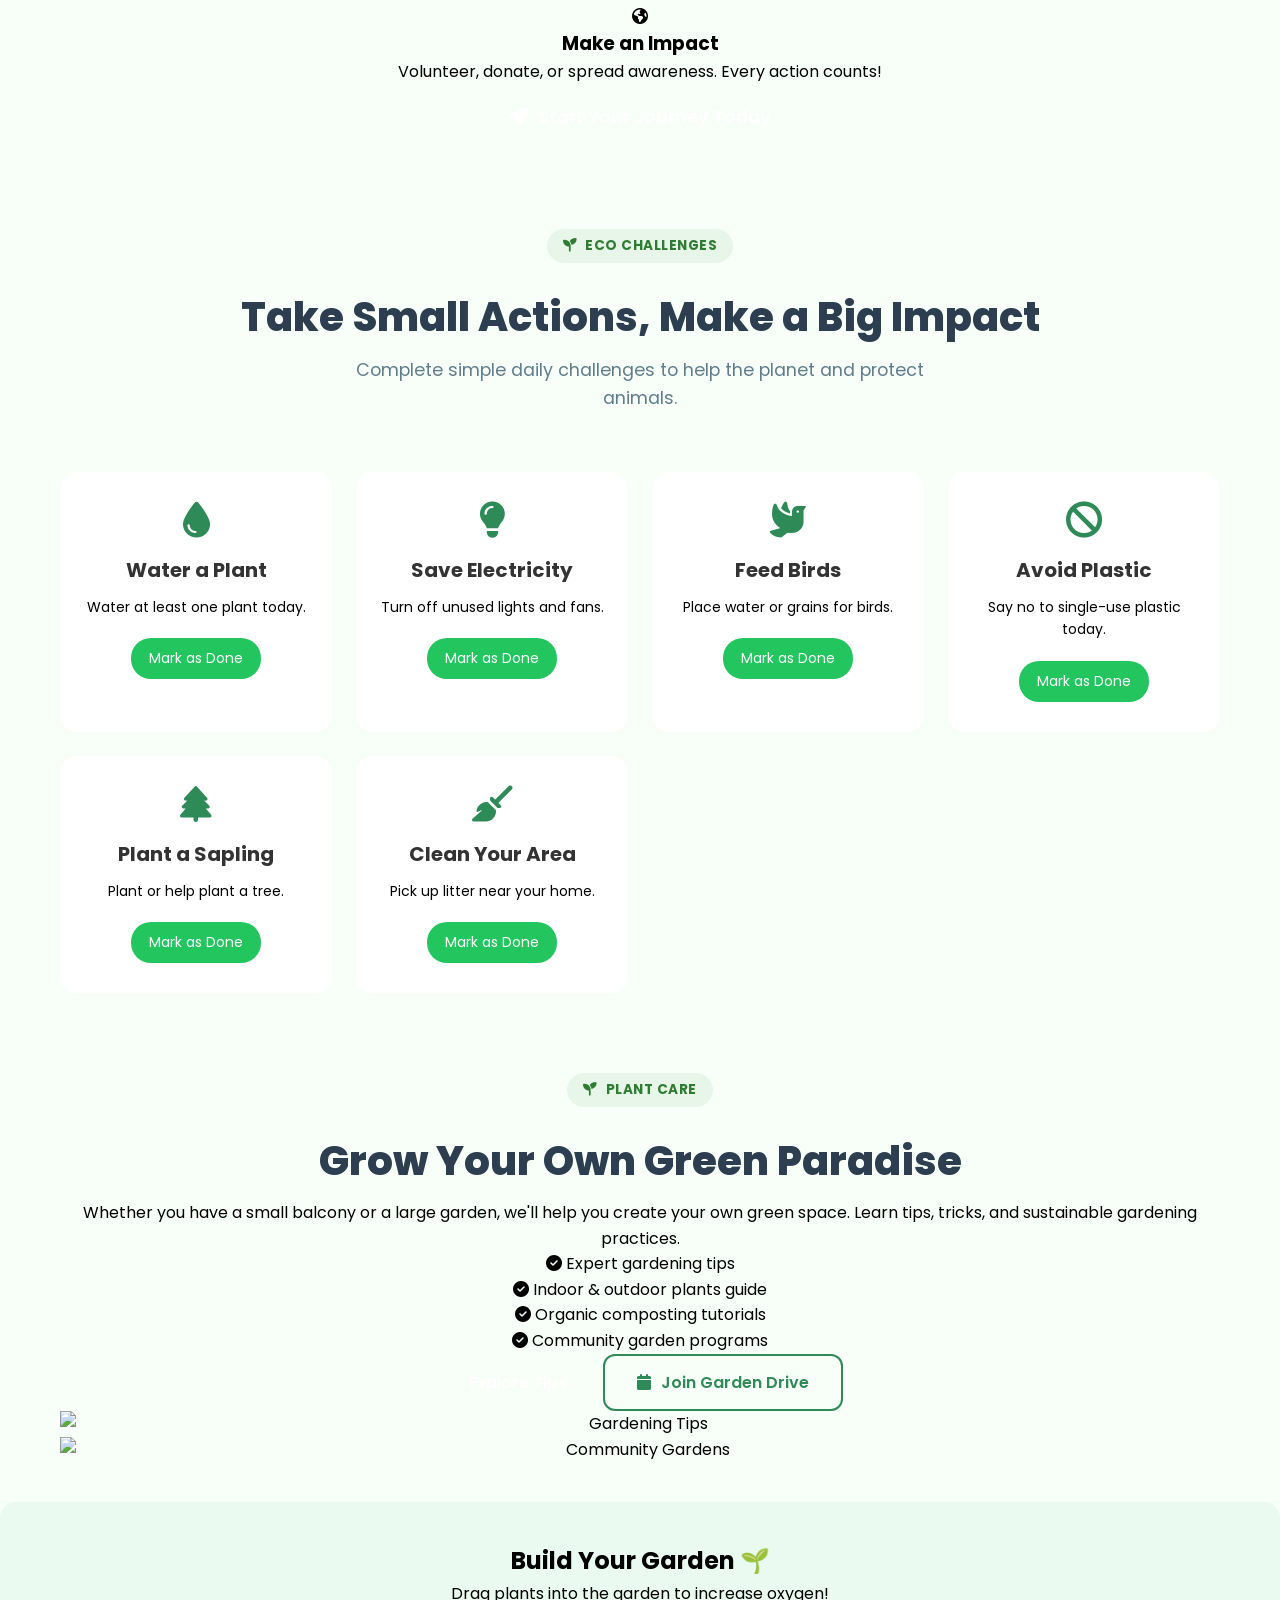
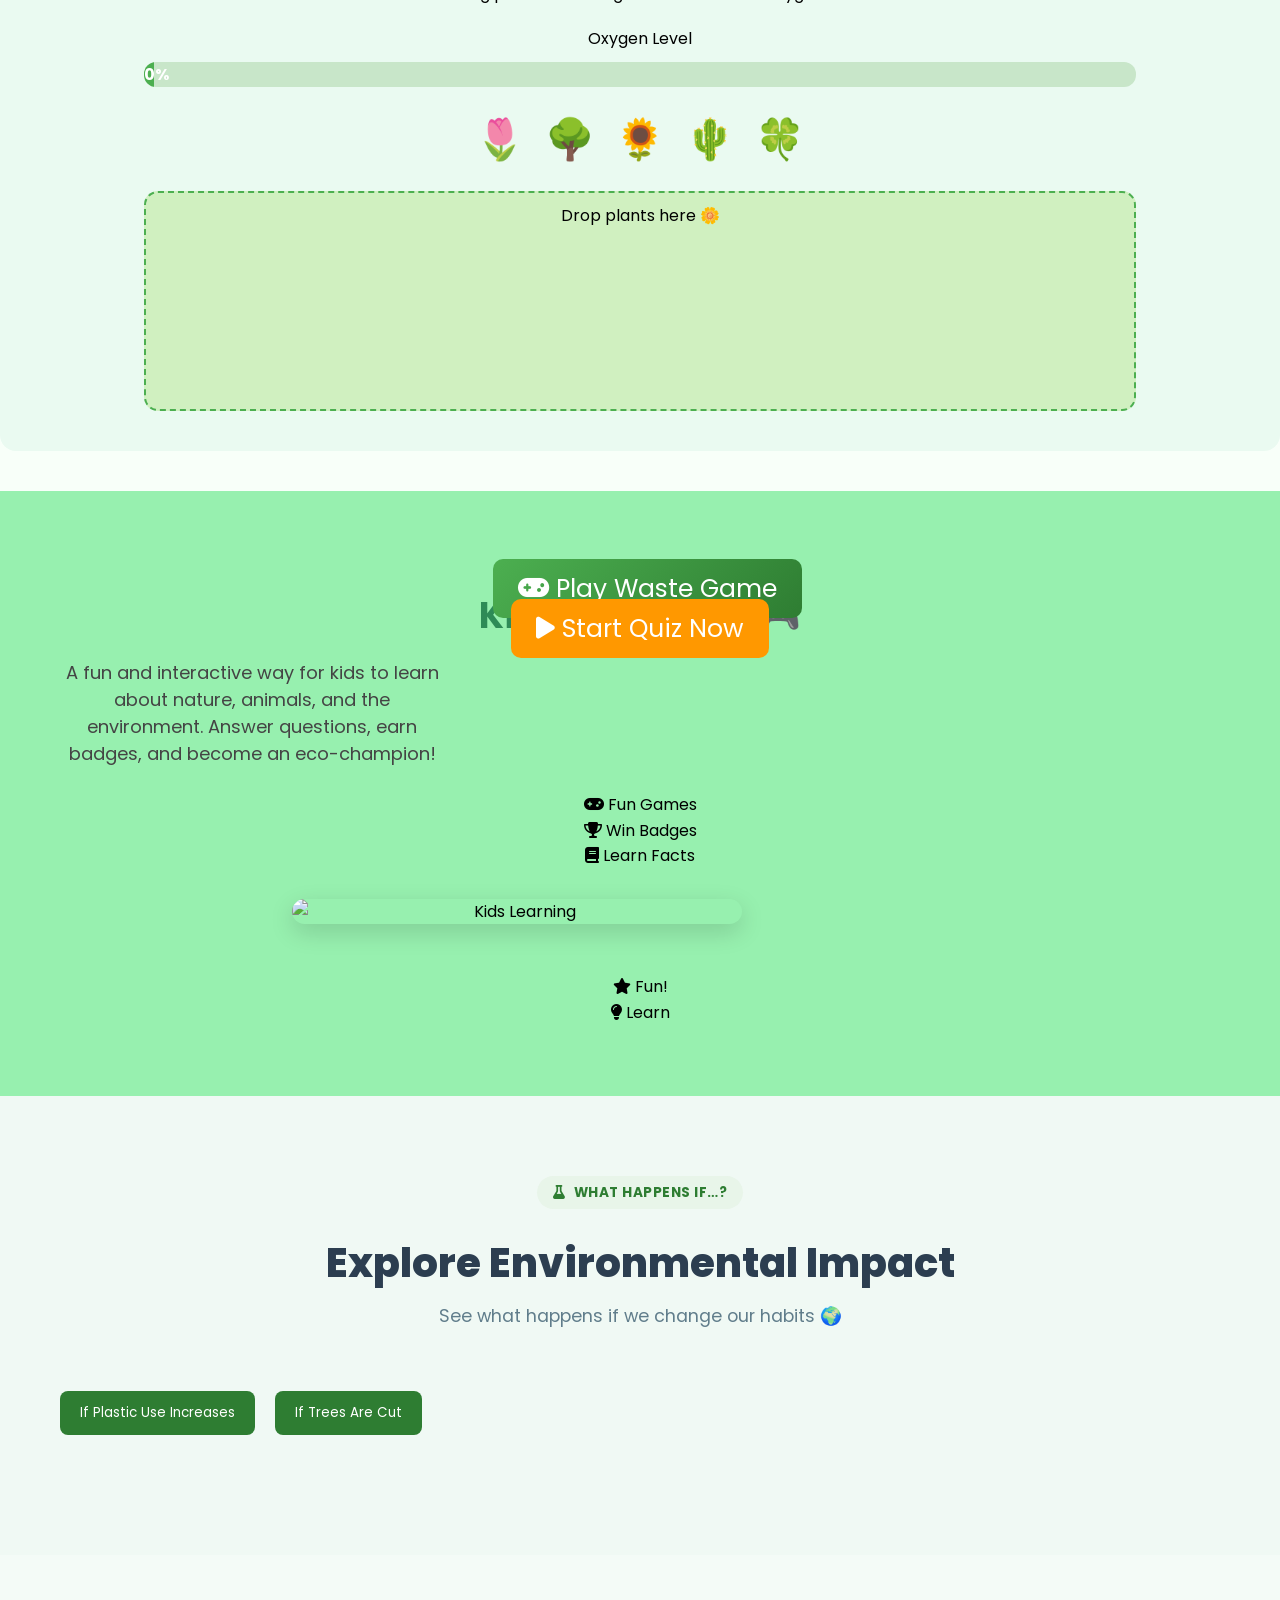
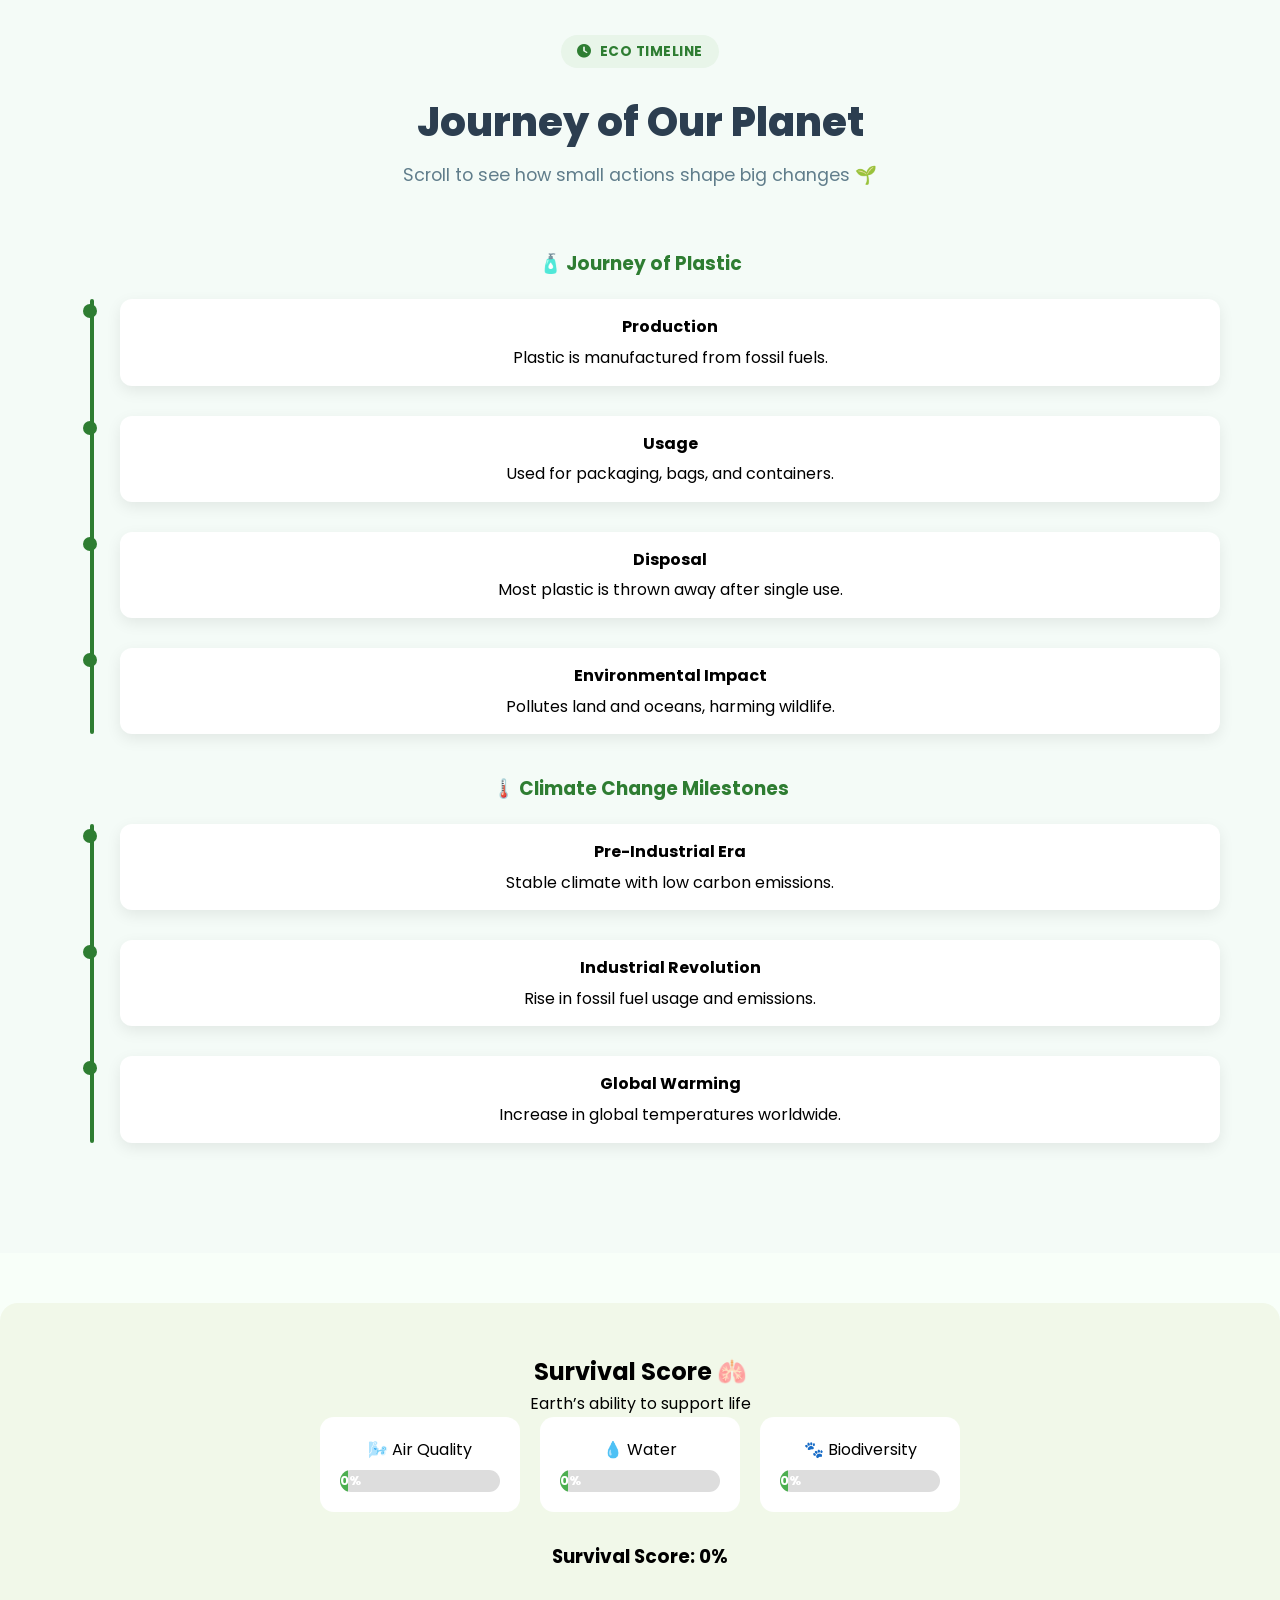
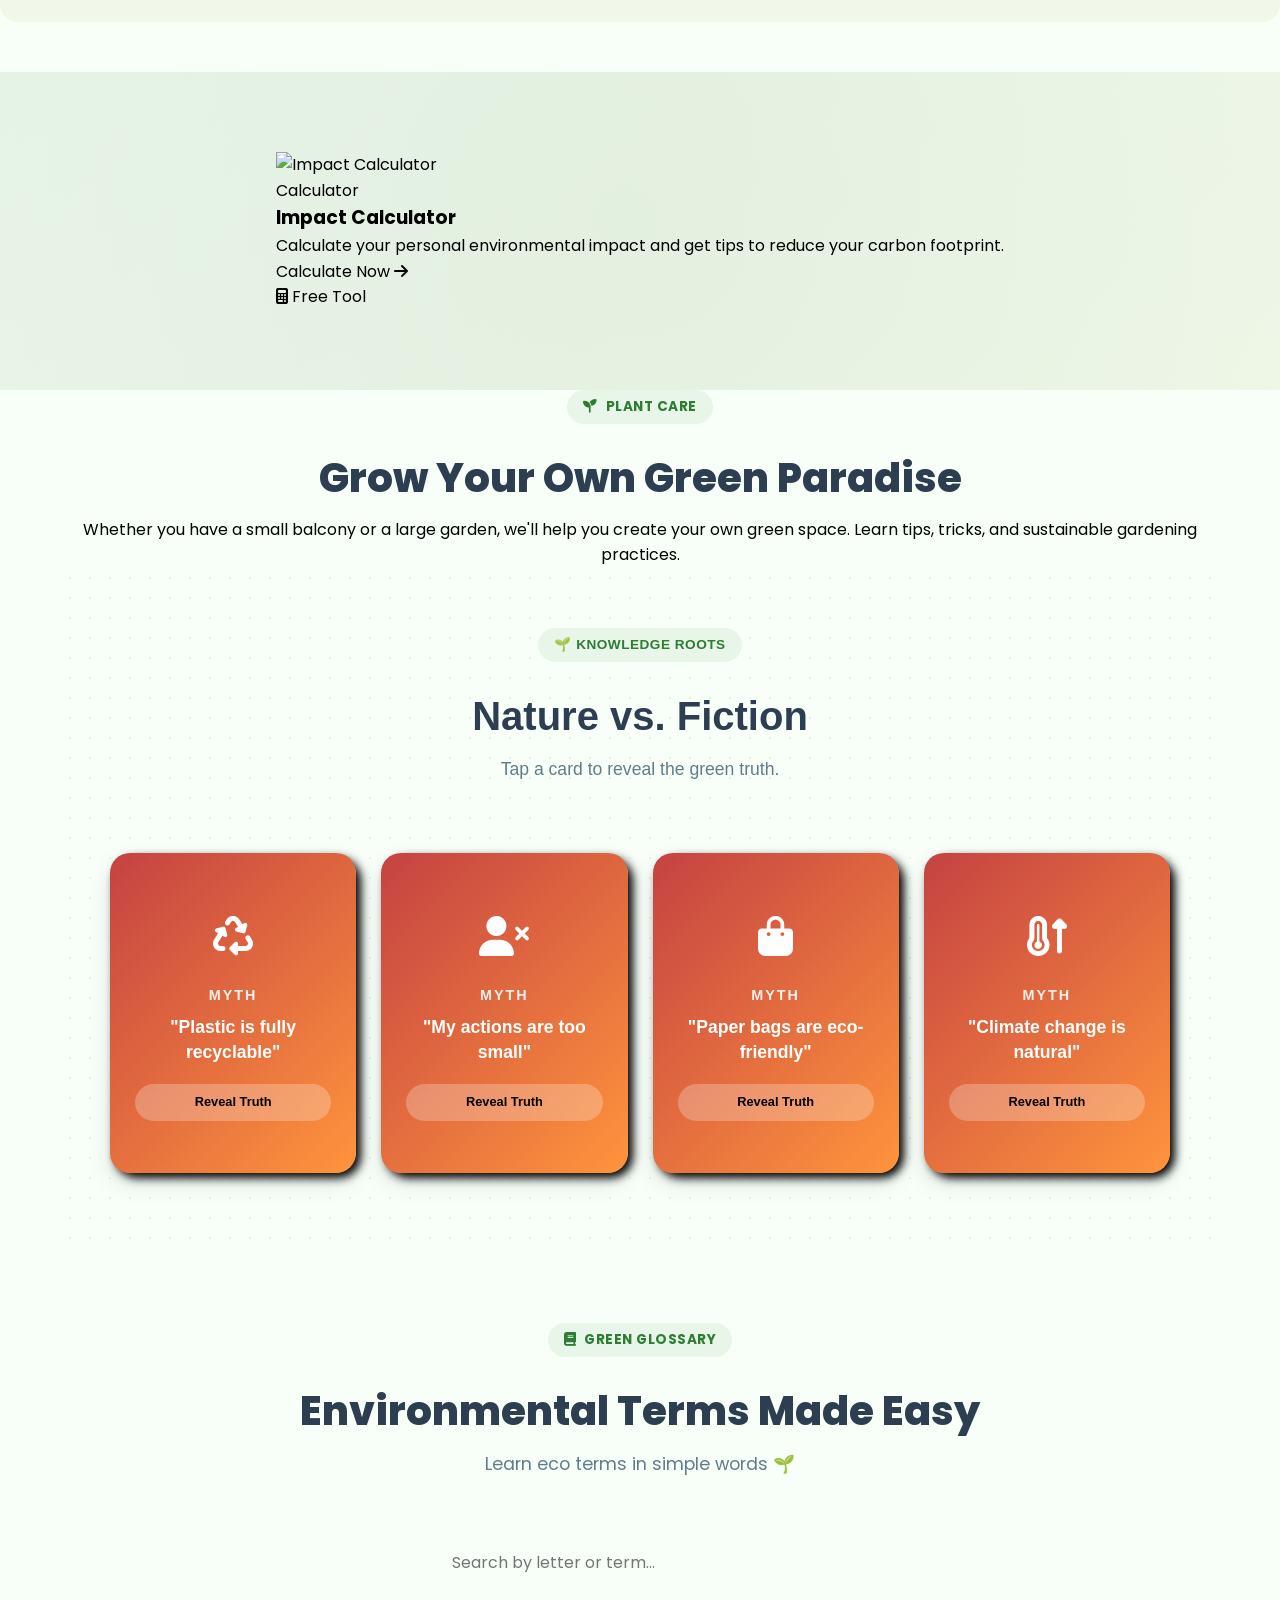
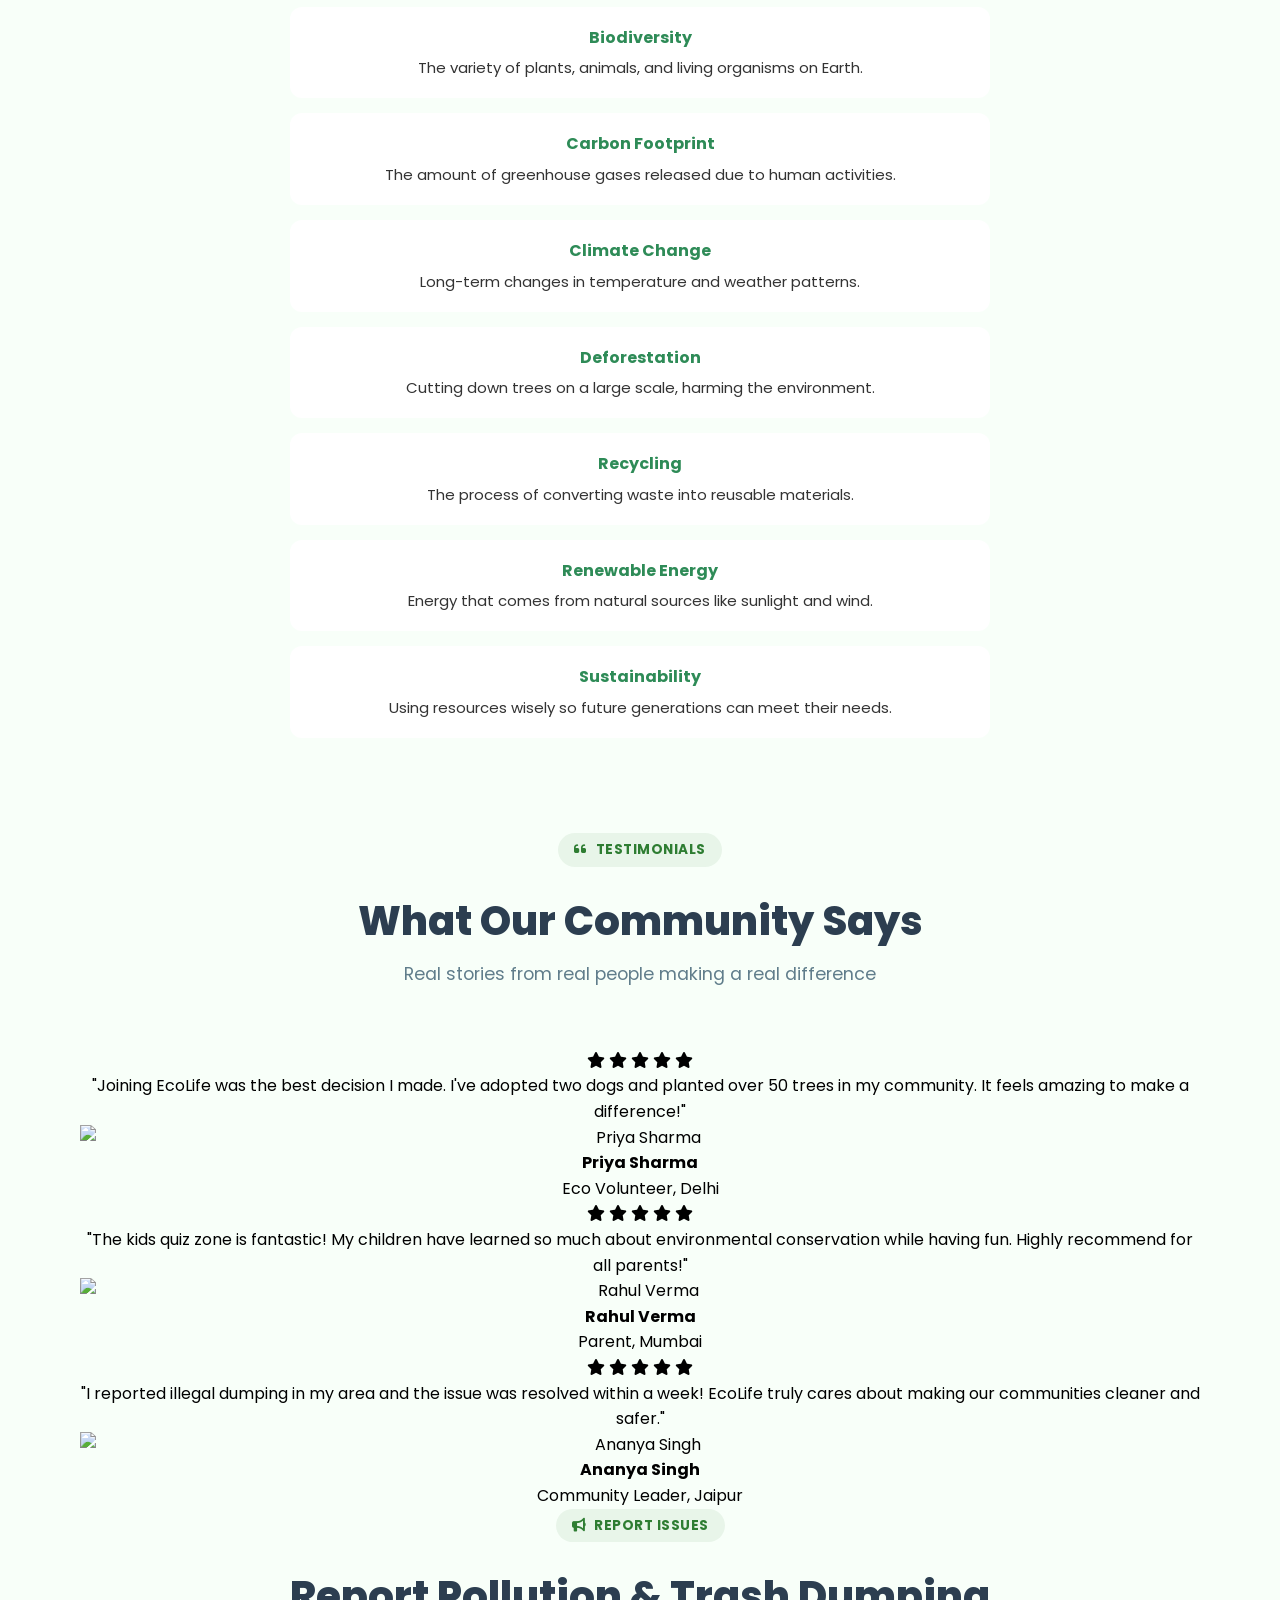
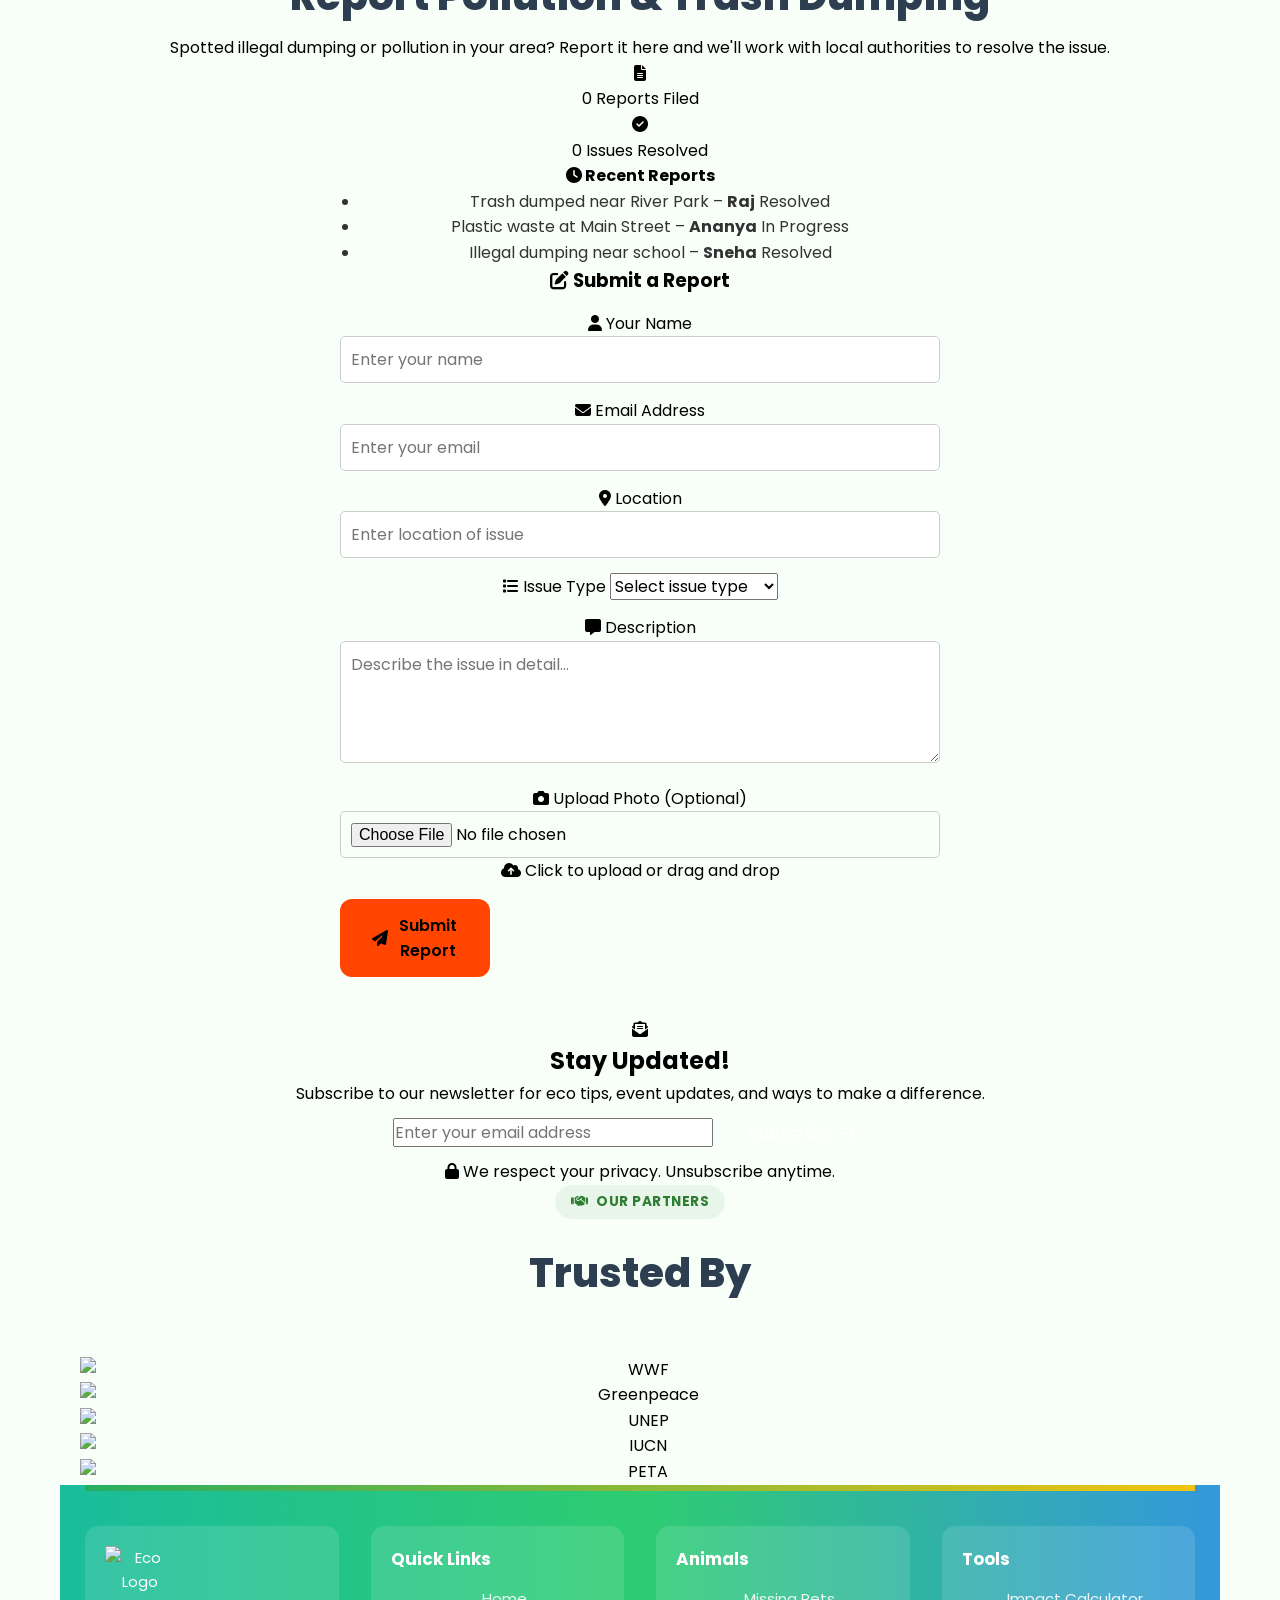
==== commit 7cadc651: "Improved the Impact calculator UI and remove the extra button" ====
--- a/frontend/src/index.html
+++ b/frontend/src/index.html
@@ -1,28 +1,27 @@
 <!DOCTYPE html>
 <html lang="en">
 
-        <div class="nav-toggle" id="navToggle">
-          <span></span>
-          <span></span>
-          <span></span>
-        </div>
-
-        <ul class="nav-links" id="navLinks">
-          <li><a href="#home" class="nav-link active">Home</a></li>
-          <li><a href="#about" class="nav-link">About</a></li>
-          <li><a href="#animal" class="nav-link">Animals</a></li>
-          <li><a href="#environment" class="nav-link">Environment</a></li>
-          <li><a href="#quiz" class="nav-link">Kids Zone</a></li>
-          <li><a href="pages/impact-calculator.html" class="nav-link">Calculator</a></li>
-          <li><a href="#report" class="nav-link">Report</a></li>
-          <li><a href="#contact" class="nav-link">Contact</a></li>
-          <li class="nav-auth">
-            <a href="/frontend/src/pages/Login.html" class="btn-login">Login</a>
-            <a href="/frontend/src/pages/Signup.html" class="btn-signup"
-              >Sign Up</a
-            >
-          </li>
-        </ul>
+<div class="nav-toggle" id="navToggle">
+  <span></span>
+  <span></span>
+  <span></span>
+</div>
+
+<ul class="nav-links" id="navLinks">
+  <li><a href="#home" class="nav-link active">Home</a></li>
+  <li><a href="#about" class="nav-link">About</a></li>
+  <li><a href="#animal" class="nav-link">Animals</a></li>
+  <li><a href="#environment" class="nav-link">Environment</a></li>
+  <li><a href="#quiz" class="nav-link">Kids Zone</a></li>
+  <li><a href="pages/impact-calculator.html" class="nav-link">Calculator</a></li>
+  <li><a href="#report" class="nav-link">Report</a></li>
+  <li><a href="#contact" class="nav-link">Contact</a></li>
+  <li class="nav-auth">
+    <a href="/frontend/src/pages/Login.html" class="btn-login">Login</a>
+    <a href="/frontend/src/pages/Signup.html" class="btn-signup">Sign Up</a>
+  </li>
+</ul>
+
 <head>
   <meta charset="UTF-8" />
   <meta name="viewport" content="width=device-width, initial-scale=1.0" />
@@ -96,9 +95,9 @@
     </div>
 
     <!-- Dark Mode Toggle -->
-<div class="theme-toggle" id="themeToggle" title="Toggle Dark Mode">
-  <i class="fa-solid fa-moon"></i>
-</div>
+    <div class="theme-toggle" id="themeToggle" title="Toggle Dark Mode">
+      <i class="fa-solid fa-moon"></i>
+    </div>
 
   </nav>
 
@@ -381,18 +380,18 @@
   </section>
 
   <!-- AI Chatbot -->
-<div class="chatbot-container">
-  <div class="chat-header">🌱 Eco AI Buddy</div>
-
-  <div class="chat-body" id="chatBody">
-    <div class="bot-message">Hi! I'm EcoBot 🌍 How can I help you?</div>
+  <div class="chatbot-container">
+    <div class="chat-header">🌱 Eco AI Buddy</div>
+
+    <div class="chat-body" id="chatBody">
+      <div class="bot-message">Hi! I'm EcoBot 🌍 How can I help you?</div>
+    </div>
+
+    <div class="chat-input">
+      <input type="text" id="userInput" placeholder="Ask me something..." />
+      <button onclick="sendMessage()">Send</button>
+    </div>
   </div>
-
-  <div class="chat-input">
-    <input type="text" id="userInput" placeholder="Ask me something..." />
-    <button onclick="sendMessage()">Send</button>
-  </div>
-</div>
 
 
   <!-- Animal Section -->
@@ -836,38 +835,14 @@
 
           <div class="plant-cta">
             <a href="pages/plant-care.html" class="btn btn-primary">
-  Explore Tips
-</a>
+              Explore Tips
+            </a>
             <a href="pages/join-garden-drive.html" class="btn btn-outline">
               <i class="fa-solid fa-calendar"></i> Join Garden Drive
             </a>
           </div>
 
-          <div class="feature-card" data-aos="fade-up" data-aos-delay="300">
-            <div class="card-image">
-              <img
-                src="https://i.pinimg.com/736x/de/0b/3a/de0b3a9531a93b36d25c78b3523307a0.jpg"
-                alt="Impact Calculator"
-              />
-              <div class="card-overlay">
-                <span class="card-tag">Calculator</span>
-              </div>
-            </div>
-            <div class="card-content">
-              <h3>Impact Calculator</h3>
-              <p>
-                Calculate your personal environmental impact and get tips to reduce your carbon footprint.
-              </p>
-              <div class="card-footer">
-                <a href="pages/impact-calculator.html" class="card-btn">
-    Calculate Now <i class="fa-solid fa-arrow-right"></i>
-</a>
-                <div class="card-stats">
-                  <i class="fa-solid fa-calculator"></i> Free Tool
-                </div>
-              </div>
-            </div>
-          </div>
+          
         </div>
 
         <div class="plant-care-images" data-aos="fade-left">
@@ -1064,649 +1039,656 @@
         </div>
       </div>
     </div>
-  </div>
-</section>
-
-<section class="survival-score">
-  <h2>Survival Score 🫁</h2>
-  <p>Earth’s ability to support life</p>
-
-  <div class="score-cards">
-    <div class="score-card">
-      <span>🌬️ Air Quality</span>
-      <div class="bar"><div id="airBar">0%</div></div>
-    </div>
-
-    <div class="score-card">
-      <span>💧 Water</span>
-      <div class="bar"><div id="waterBar">0%</div></div>
-    </div>
-
-    <div class="score-card">
-      <span>🐾 Biodiversity</span>
-      <div class="bar"><div id="bioBar">0%</div></div>
-    </div>
-  </div>
-
-  <div class="final-score">
-    <h3 id="finalScore">Survival Score: 0%</h3>
-    <p id="scoreMessage"></p>
-  </div>
-</section>
-
-    <!-- Impact Calculator CTA Section -->
-    <section class="calculator-cta-section">
-      <div class="section-container">
-        <div class="cta-content" data-aos="zoom-in">
-          <div class="cta-icon">
-            <i class="fa-solid fa-calculator"></i>
-          </div>
-          <h2>Know Your Environmental Impact</h2>
-          <p>
-            Take our comprehensive assessment to understand your carbon footprint and get personalized recommendations to reduce your environmental impact.
+    </div>
+  </section>
+
+  <section class="survival-score">
+    <h2>Survival Score 🫁</h2>
+    <p>Earth’s ability to support life</p>
+
+    <div class="score-cards">
+      <div class="score-card">
+        <span>🌬️ Air Quality</span>
+        <div class="bar">
+          <div id="airBar">0%</div>
+        </div>
+      </div>
+
+      <div class="score-card">
+        <span>💧 Water</span>
+        <div class="bar">
+          <div id="waterBar">0%</div>
+        </div>
+      </div>
+
+      <div class="score-card">
+        <span>🐾 Biodiversity</span>
+        <div class="bar">
+          <div id="bioBar">0%</div>
+        </div>
+      </div>
+    </div>
+
+    <div class="final-score">
+      <h3 id="finalScore">Survival Score: 0%</h3>
+      <p id="scoreMessage"></p>
+    </div>
+  </section>
+
+  <!-- Impact Calculator CTA Section -->
+  <section class="calculator-cta-section">
+    <div class="feature-card" data-aos="fade-up" data-aos-delay="300">
+            <div class="card-image">
+              <img src="https://i.pinimg.com/736x/de/0b/3a/de0b3a9531a93b36d25c78b3523307a0.jpg"
+                alt="Impact Calculator" />
+              <div class="card-overlay">
+                <span class="card-tag">Calculator</span>
+              </div>
+            </div>
+            <div class="card-content">
+              <h3>Impact Calculator</h3>
+              <p>
+                Calculate your personal environmental impact and get tips to reduce your carbon footprint.
+              </p>
+              <div class="card-footer">
+                <a href="pages/impact-calculator.html" class="card-btn">
+                  Calculate Now <i class="fa-solid fa-arrow-right"></i>
+                </a>
+                <div class="card-stats">
+                  <i class="fa-solid fa-calculator"></i> Free Tool
+                </div>
+              </div>
+            </div>
+          </div>
+    
+  </section>
+
+  <!-- Plant Care Section -->
+  <section id="plants" class="plant-care-section">
+    <div class="section-container">
+      <div class="plant-care-content">
+        <div class="plant-care-text" data-aos="fade-right">
+          <span class="section-tag">
+            <i class="fa-solid fa-seedling"></i> Plant Care
+          </span>
+          <h2 class="section-title">Grow Your Own Green Paradise</h2>
+          <p class="section-desc">
+            Whether you have a small balcony or a large garden, we'll help you
+            create your own green space. Learn tips, tricks, and sustainable
+            gardening practices.
           </p>
-          <div class="cta-features">
-            <div class="cta-feature">
-              <i class="fa-solid fa-chart-pie"></i>
-              <span>Detailed Analysis</span>
-            </div>
-            <div class="cta-feature">
-              <i class="fa-solid fa-lightbulb"></i>
-              <span>Personalized Tips</span>
-            </div>
-            <div class="cta-feature">
-              <i class="fa-solid fa-chart-line"></i>
-              <span>Track Progress</span>
-            </div>
-          </div>
-          <a href="pages/impact-calculator.html" class="btn btn-primary btn-lg">
-            <i class="fa-solid fa-calculator"></i> Calculate Your Impact
-          </a>
-        </div>
-      </div>
-    </section>
-
-    <!-- Plant Care Section -->
-    <section id="plants" class="plant-care-section">
-      <div class="section-container">
-        <div class="plant-care-content">
-          <div class="plant-care-text" data-aos="fade-right">
-            <span class="section-tag">
-              <i class="fa-solid fa-seedling"></i> Plant Care
-            </span>
-            <h2 class="section-title">Grow Your Own Green Paradise</h2>
-            <p class="section-desc">
-              Whether you have a small balcony or a large garden, we'll help you
-              create your own green space. Learn tips, tricks, and sustainable
-              gardening practices.
-            </p>
-
-    
-
-
-
-
-  <section class="myth-fact-section">
-    <div class="section-container">
-      <div class="section-header">
-        <span class="section-tag">🌱 Knowledge Roots</span>
-        <h2 class="section-title">Nature vs. Fiction</h2>
-        <p class="section-subtitle">Tap a card to reveal the green truth.</p>
-      </div>
-
-      <div class="myth-fact-grid">
-
-        <div class="myth-card-wrapper">
-          <div class="myth-card" onclick="this.classList.toggle('flipped')">
-            <div class="card-face card-front">
-              <div class="card-shine"></div>
-              <div class="card-content">
-                <div class="icon-box myth-icon"><i class="fa-solid fa-recycle"></i></div>
-                <h3>Myth</h3>
-                <p>"Plastic is fully recyclable"</p>
-                <div class="action-pill">Reveal Truth</div>
-              </div>
-            </div>
-            <div class="card-face card-back">
-              <div class="card-shine"></div>
-              <div class="card-content">
-                <div class="icon-box fact-icon"><i class="fa-solid fa-earth-americas"></i></div>
-                <h3>Fact</h3>
-                <p>Only ~9% of plastic is recycled. Reduce & Reuse is the real solution!</p>
-              </div>
-            </div>
-          </div>
-        </div>
-
-        <div class="myth-card-wrapper">
-          <div class="myth-card" onclick="this.classList.toggle('flipped')">
-            <div class="card-face card-front">
-              <div class="card-shine"></div>
-              <div class="card-content">
-                <div class="icon-box myth-icon"><i class="fa-solid fa-user-xmark"></i></div>
-                <h3>Myth</h3>
-                <p>"My actions are too small"</p>
-                <div class="action-pill">Reveal Truth</div>
-              </div>
-            </div>
-            <div class="card-face card-back">
-              <div class="card-shine"></div>
-              <div class="card-content">
-                <div class="icon-box fact-icon"><i class="fa-solid fa-users-rays"></i></div>
-                <h3>Fact</h3>
-                <p>Collective action drives policy. 1 million people making small changes creates huge impact.</p>
-              </div>
-            </div>
-          </div>
-        </div>
-
-        <div class="myth-card-wrapper">
-          <div class="myth-card" onclick="this.classList.toggle('flipped')">
-            <div class="card-face card-front">
-              <div class="card-shine"></div>
-              <div class="card-content">
-                <div class="icon-box myth-icon"><i class="fa-solid fa-bag-shopping"></i></div>
-                <h3>Myth</h3>
-                <p>"Paper bags are eco-friendly"</p>
-                <div class="action-pill">Reveal Truth</div>
-              </div>
-            </div>
-            <div class="card-face card-back">
-              <div class="card-shine"></div>
-              <div class="card-content">
-                <div class="icon-box fact-icon"><i class="fa-solid fa-tree"></i></div>
-                <h3>Fact</h3>
-                <p>Paper production uses huge amounts of water/energy. Reusable bags are best!</p>
-              </div>
-            </div>
-          </div>
-        </div>
-
-        <div class="myth-card-wrapper">
-          <div class="myth-card" onclick="this.classList.toggle('flipped')">
-            <div class="card-face card-front">
-              <div class="card-shine"></div>
-              <div class="card-content">
-                <div class="icon-box myth-icon"><i class="fa-solid fa-temperature-arrow-up"></i></div>
-                <h3>Myth</h3>
-                <p>"Climate change is natural"</p>
-                <div class="action-pill">Reveal Truth</div>
-              </div>
-            </div>
-            <div class="card-face card-back">
-              <div class="card-shine"></div>
-              <div class="card-content">
-                <div class="icon-box fact-icon"><i class="fa-solid fa-smog"></i></div>
-                <h3>Fact</h3>
-                <p>Current warming is 10x faster than natural cycles, driven by human emissions.</p>
-              </div>
-            </div>
-          </div>
-        </div>
-
-      </div>
-    </div>
-  </section>
-
-  <section class="glossary-section">
-    <div class="section-container">
-      <div class="section-header">
-        <span class="section-tag">
-          <i class="fa-solid fa-book"></i> Green Glossary
-        </span>
-        <h2 class="section-title">Environmental Terms Made Easy</h2>
-        <p class="section-subtitle">
-          Learn eco terms in simple words 🌱
-        </p>
-      </div>
-
-      <!-- Search -->
-      <input type="text" id="glossarySearch" placeholder="Search by letter or term..." class="glossary-search" />
-
-      <!-- Glossary List -->
-      <div class="glossary-list" id="glossaryList"></div>
-    </div>
-  </section>
-
-
-  <!-- Testimonials Section -->
-  <section class="testimonials-section">
-    <div class="section-container">
-      <div class="section-header" data-aos="fade-up">
-        <span class="section-tag">
-          <i class="fa-solid fa-quote-left"></i> Testimonials
-        </span>
-        <h2 class="section-title">What Our Community Says</h2>
-        <p class="section-subtitle">
-          Real stories from real people making a real difference
-        </p>
-      </div>
-
-      <div class="testimonials-slider" data-aos="fade-up" data-aos-delay="200">
-        <div class="testimonial-card">
-          <div class="testimonial-rating">
-            <i class="fa-solid fa-star"></i>
-            <i class="fa-solid fa-star"></i>
-            <i class="fa-solid fa-star"></i>
-            <i class="fa-solid fa-star"></i>
-            <i class="fa-solid fa-star"></i>
-          </div>
-          <p class="testimonial-text">
-            "Joining EcoLife was the best decision I made. I've adopted two
-            dogs and planted over 50 trees in my community. It feels amazing
-            to make a difference!"
-          </p>
-          <div class="testimonial-author">
-            <img src="https://randomuser.me/api/portraits/women/44.jpg" alt="Priya Sharma" />
-            <div class="author-info">
-              <h4>Priya Sharma</h4>
-              <span>Eco Volunteer, Delhi</span>
-            </div>
-          </div>
-        </div>
-
-        <div class="testimonial-card">
-          <div class="testimonial-rating">
-            <i class="fa-solid fa-star"></i>
-            <i class="fa-solid fa-star"></i>
-            <i class="fa-solid fa-star"></i>
-            <i class="fa-solid fa-star"></i>
-            <i class="fa-solid fa-star"></i>
-          </div>
-          <p class="testimonial-text">
-            "The kids quiz zone is fantastic! My children have learned so much
-            about environmental conservation while having fun. Highly
-            recommend for all parents!"
-          </p>
-          <div class="testimonial-author">
-            <img src="https://randomuser.me/api/portraits/men/32.jpg" alt="Rahul Verma" />
-            <div class="author-info">
-              <h4>Rahul Verma</h4>
-              <span>Parent, Mumbai</span>
-            </div>
-          </div>
-        </div>
-
-        <div class="testimonial-card">
-          <div class="testimonial-rating">
-            <i class="fa-solid fa-star"></i>
-            <i class="fa-solid fa-star"></i>
-            <i class="fa-solid fa-star"></i>
-            <i class="fa-solid fa-star"></i>
-            <i class="fa-solid fa-star"></i>
-          </div>
-          <p class="testimonial-text">
-            "I reported illegal dumping in my area and the issue was resolved
-            within a week! EcoLife truly cares about making our communities
-            cleaner and safer."
-          </p>
-          <div class="testimonial-author">
-            <img src="https://randomuser.me/api/portraits/women/68.jpg" alt="Ananya Singh" />
-            <div class="author-info">
-              <h4>Ananya Singh</h4>
-              <span>Community Leader, Jaipur</span>
-            </div>
-          </div>
-        </div>
-      </div>
-    </div>
-  </section>
-
-  <!-- Report Section -->
-  <section id="report" class="report-section">
-    <div class="section-container">
-      <div class="report-content">
-        <div class="report-info">
-          <span class="section-tag">
-            <i class="fa-solid fa-bullhorn"></i> Report Issues
-          </span>
-          <h2 class="section-title">Report Pollution & Trash Dumping</h2>
-          <p class="section-desc">
-            Spotted illegal dumping or pollution in your area? Report it here
-            and we'll work with local authorities to resolve the issue.
-          </p>
-
-          <div class="report-stats">
-            <div class="report-stat">
-              <i class="fa-solid fa-file-alt"></i>
-              <div>
-                <span class="stat-num" data-target="2500">0</span>
-                <span class="stat-text">Reports Filed</span>
-              </div>
-            </div>
-            <div class="report-stat">
-              <i class="fa-solid fa-check-circle"></i>
-              <div>
-                <span class="stat-num" data-target="85">0</span>
-                <span class="stat-text">Issues Resolved</span>
-              </div>
-            </div>
-          </div>
-
-          <div class="recent-reports">
-            <h4><i class="fa-solid fa-clock"></i> Recent Reports</h4>
-            <ul class="report-list">
-              <li>
-                <span class="report-status resolved"></span>
-                Trash dumped near River Park – <strong>Raj</strong>
-                <span class="report-badge">Resolved</span>
-              </li>
-              <li>
-                <span class="report-status pending"></span>
-                Plastic waste at Main Street – <strong>Ananya</strong>
-                <span class="report-badge pending">In Progress</span>
-              </li>
-              <li>
-                <span class="report-status resolved"></span>
-                Illegal dumping near school – <strong>Sneha</strong>
-                <span class="report-badge">Resolved</span>
-              </li>
-            </ul>
-          </div>
-        </div>
-
-        <div class="report-form-wrapper">
-          <form class="report-form" id="reportForm">
-            <h3><i class="fa-solid fa-pen-to-square"></i> Submit a Report</h3>
-
-            <div class="form-group">
-              <label for="name">
-                <i class="fa-solid fa-user"></i> Your Name
-              </label>
-              <input type="text" id="name" name="name" placeholder="Enter your name" required />
-            </div>
-
-            <div class="form-group">
-              <label for="email">
-                <i class="fa-solid fa-envelope"></i> Email Address
-              </label>
-              <input type="email" id="email" name="email" placeholder="Enter your email" required />
-            </div>
-
-            <div class="form-group">
-              <label for="location">
-                <i class="fa-solid fa-location-dot"></i> Location
-              </label>
-              <input type="text" id="location" name="location" placeholder="Enter location of issue" required />
-            </div>
-
-            <div class="form-group">
-              <label for="issueType">
-                <i class="fa-solid fa-list"></i> Issue Type
-              </label>
-              <select id="issueType" name="issueType" required>
-                <option value="">Select issue type</option>
-                <option value="garbage">Garbage Dumping</option>
-                <option value="plastic">Plastic Pollution</option>
-                <option value="water">Water Pollution</option>
-                <option value="air">Air Pollution</option>
-                <option value="noise">Noise Pollution</option>
-                <option value="other">Other</option>
-              </select>
-            </div>
-
-            <div class="form-group">
-              <label for="description">
-                <i class="fa-solid fa-message"></i> Description
-              </label>
-              <textarea id="description" name="description" rows="4" placeholder="Describe the issue in detail..."
-                required></textarea>
-            </div>
-
-            <div class="form-group">
-              <label for="photo">
-                <i class="fa-solid fa-camera"></i> Upload Photo (Optional)
-              </label>
-              <div class="file-upload" id="fileUpload">
-                <input type="file" id="photo" name="photo" accept="image/*" />
-                <div class="file-upload-label">
-                  <i class="fa-solid fa-cloud-arrow-up"></i>
-                  <span>Click to upload or drag and drop</span>
-                </div>
-              </div>
-            </div>
-
-            <button type="submit" class="btn">
-              <i class="fa-solid fa-paper-plane"></i> Submit Report
-            </button>
-          </form>
-        </div>
-      </div>
-    </div>
-  </section>
-
-  <!-- Newsletter Section -->
-  <section class="newsletter-section">
-    <div class="newsletter-container" data-aos="zoom-in">
-      <div class="newsletter-content">
-        <div class="newsletter-icon">
-          <i class="fa-solid fa-envelope-open-text"></i>
-        </div>
-        <h2>Stay Updated!</h2>
-        <p>
-          Subscribe to our newsletter for eco tips, event updates, and ways to
-          make a difference.
-        </p>
-
-        <form class="newsletter-form" id="newsletterForm">
-          <div class="newsletter-input-group">
-            <input type="email" placeholder="Enter your email address" required />
-            <button type="submit" class="btn btn-primary">
-              Subscribe <i class="fa-solid fa-arrow-right"></i>
-            </button>
-          </div>
-        </form>
-
-        <p class="newsletter-note">
-          <i class="fa-solid fa-lock"></i> We respect your privacy.
-          Unsubscribe anytime.
-        </p>
-      </div>
-    </div>
-  </section>
-
-  <!-- Partners Section -->
-  <section class="partners-section">
-    <div class="section-container">
-      <div class="section-header" data-aos="fade-up">
-        <span class="section-tag">
-          <i class="fa-solid fa-handshake"></i> Our Partners
-        </span>
-        <h2 class="section-title">Trusted By</h2>
-      </div>
-
-      <div class="partners-slider" data-aos="fade-up" data-aos-delay="100">
-        <div class="partner-logo">
-          <img src="https://pngimg.com/d/wwf_PNG9.png" alt="WWF" />
-        </div>
-        <div class="partner-logo">
-          <img
-            src="https://upload.wikimedia.org/wikipedia/commons/thumb/6/69/Greenpeace_logo.svg/250px-Greenpeace_logo.svg.png"
-            alt="Greenpeace" />
-        </div>
-        <div class="partner-logo">
-          <img src="https://upload.wikimedia.org/wikipedia/en/thumb/9/9b/UNEP_logo.svg/250px-UNEP_logo.svg.png"
-            alt="UNEP" />
-        </div>
-        <div class="partner-logo">
-          <img src="https://upload.wikimedia.org/wikipedia/commons/thumb/f/fa/IUCN_logo.svg/250px-IUCN_logo.svg.png"
-            alt="IUCN" />
-        </div>
-        <div class="partner-logo">
-          <img src="https://upload.wikimedia.org/wikipedia/commons/thumb/b/be/Peta_logo.svg/250px-Peta_logo.svg.png"
-            alt="PETA" />
-        </div>
-      </div>
-    </div>
-  </section>
-
-  <!-- Footer -->
-  <footer id="contact" class="eco-footer">
-    <div class="footer-top">
-      <div class="footer-container">
-        <!-- Logo & About -->
-        <div class="footer-col footer-about">
-          <div class="footer-logo-wrapper">
-            <img src="https://cdn-icons-png.flaticon.com/512/616/616408.png" class="footer-logo" alt="Eco Logo" />
-            <span class="footer-brand">EcoLife</span>
-          </div>
-          <p class="footer-desc">
-            EcoLife is dedicated to spreading awareness for animals, plants,
-            and creating a cleaner environment for future generations.
-          </p>
-          <div class="footer-social">
-            <a href="#" class="social" aria-label="Facebook">
-              <i class="fa-brands fa-facebook-f"></i>
-            </a>
-            <a href="#" class="social" aria-label="Twitter">
-              <i class="fa-brands fa-twitter"></i>
-            </a>
-            <a href="#" class="social" aria-label="Instagram">
-              <i class="fa-brands fa-instagram"></i>
-            </a>
-            <a href="#" class="social" aria-label="LinkedIn">
-              <i class="fa-brands fa-linkedin-in"></i>
-            </a>
-            <a href="#" class="social" aria-label="GitHub">
-              <i class="fa-brands fa-github"></i>
-            </a>
-          </div>
-        </div>
-
-        <!-- Quick Links -->
-        <div class="footer-col">
-          <h4>Quick Links</h4>
-          <ul>
-            <li><a href="#home">Home</a></li>
-            <li><a href="#about">About Us</a></li>
-            <li><a href="#animal">Animal Welfare</a></li>
-            <li><a href="#environment">Environment</a></li>
-            <li><a href="#quiz">Kids Quiz</a></li>
-            <li><a href="#report">Report Issue</a></li>
-          </ul>
-        </div>
-
-        <!-- Animals -->
-        <div class="footer-col">
-          <h4>Animals</h4>
-          <ul>
-            <li><a href="#">Missing Pets</a></li>
-            <li><a href="#">Recently Found</a></li>
-            <li><a href="#">Pet Adoption</a></li>
-            <li><a href="#">Animal Safety Tips</a></li>
-            <li><a href="#">Shelter Locations</a></li>
-          </ul>
-        </div>
-
-          <!-- Tools -->
-          <div class="footer-col">
-            <h4>Tools</h4>
-            <ul>
-              <li><a href="pages/impact-calculator.html">Impact Calculator</a></li>
-              <li><a href="#carbon">Carbon Footprint</a></li>
-              <li><a href="#quiz">Kids Quiz</a></li>
-              <li><a href="#">Eco Challenges</a></li>
-              <li><a href="#">Green Tips</a></li>
-            </ul>
-          </div>
-
-          <!-- Contact -->
-          <div class="footer-col">
-            <h4>Contact Us</h4>
-            <ul class="footer-contact">
-              <li>
-                <i class="fa-solid fa-location-dot"></i>
-                <span>Rajasthan, India</span>
-              </li>
-              <li>
-                <i class="fa-solid fa-phone"></i>
-                <span>+91 123 456 789</span>
-              </li>
-              <li>
-                <i class="fa-solid fa-envelope"></i>
-                <span>info@ecolife.com</span>
-              </li>
-              <li>
-                <i class="fa-solid fa-clock"></i>
-                <span>Mon - Sat: 9AM - 6PM</span>
-              </li>
-            </ul>
-          </div>
-        <!-- Environment -->
-        <div class="footer-col">
-          <h4>Environment</h4>
-          <ul>
-            <li><a href="#">Climate Awareness</a></li>
-            <li><a href="#">Plant Care Guide</a></li>
-            <li><a href="#">Waste Segregation</a></li>
-            <li><a href="#">Recycling Tips</a></li>
-            <li><a href="#">Join Clean-Up Drives</a></li>
-          </ul>
-        </div>
-
-        <!-- Contact -->
-        <div class="footer-col">
-          <h4>Contact Us</h4>
-          <ul class="footer-contact">
-            <li>
-              <i class="fa-solid fa-location-dot"></i>
-              <span>Rajasthan, India</span>
-            </li>
-            <li>
-              <i class="fa-solid fa-phone"></i>
-              <span>+91 123 456 789</span>
-            </li>
-            <li>
-              <i class="fa-solid fa-envelope"></i>
-              <span>info@ecolife.com</span>
-            </li>
-            <li>
-              <i class="fa-solid fa-clock"></i>
-              <span>Mon - Sat: 9AM - 6PM</span>
-            </li>
-          </ul>
-        </div>
-      </div>
-    </div>
-
-      <div class="footer-bottom">
-        <div class="footer-container">
-          <p>
-            Made with ❤️ by <strong>Jagrati</strong> | © 2026 EcoLife. All
-            rights reserved.
-          </p>
-          <div class="footer-links">
-            <a href="pages/privacy-policy.html">Privacy Policy</a> |
-            <a href="pages/terms-and-conditions.html">Terms of Service</a> |
-            <a href="pages/cookie-policy.html">Cookie Policy</a>
-          </div>
-    
-  </footer>
-
-  <!-- Back to Top Button -->
-  <button class="back-to-top" id="backToTop" aria-label="Back to Top">
-    <i class="fa-solid fa-arrow-up"></i>
-  </button>
-
-  <!-- Scripts -->
-  <script src="https://unpkg.com/aos@2.3.1/dist/aos.js"></script>
-  <script src="js/main.js"></script>
-  <script src="js/global/theme-toggle.js"></script>
-  <script src="/frontend/src/js/pages/adoption.js"></script>
-
-  <div class="custom-modal-overlay" id="infoModal">
-    <div class="custom-modal-content">
-      <button class="custom-modal-close" onclick="closeInfoModal()">
-        <i class="fa-solid fa-xmark"></i>
-      </button>
-      <div class="modal-inner">
-        <div class="modal-header-content" id="modalHeader">
-        </div>
-        <div class="modal-body-content" id="modalBody">
-        </div>
-      </div>
-    </div>
-  </div>
+
+
+
+
+
+
+          <section class="myth-fact-section">
+            <div class="section-container">
+              <div class="section-header">
+                <span class="section-tag">🌱 Knowledge Roots</span>
+                <h2 class="section-title">Nature vs. Fiction</h2>
+                <p class="section-subtitle">Tap a card to reveal the green truth.</p>
+              </div>
+
+              <div class="myth-fact-grid">
+
+                <div class="myth-card-wrapper">
+                  <div class="myth-card" onclick="this.classList.toggle('flipped')">
+                    <div class="card-face card-front">
+                      <div class="card-shine"></div>
+                      <div class="card-content">
+                        <div class="icon-box myth-icon"><i class="fa-solid fa-recycle"></i></div>
+                        <h3>Myth</h3>
+                        <p>"Plastic is fully recyclable"</p>
+                        <div class="action-pill">Reveal Truth</div>
+                      </div>
+                    </div>
+                    <div class="card-face card-back">
+                      <div class="card-shine"></div>
+                      <div class="card-content">
+                        <div class="icon-box fact-icon"><i class="fa-solid fa-earth-americas"></i></div>
+                        <h3>Fact</h3>
+                        <p>Only ~9% of plastic is recycled. Reduce & Reuse is the real solution!</p>
+                      </div>
+                    </div>
+                  </div>
+                </div>
+
+                <div class="myth-card-wrapper">
+                  <div class="myth-card" onclick="this.classList.toggle('flipped')">
+                    <div class="card-face card-front">
+                      <div class="card-shine"></div>
+                      <div class="card-content">
+                        <div class="icon-box myth-icon"><i class="fa-solid fa-user-xmark"></i></div>
+                        <h3>Myth</h3>
+                        <p>"My actions are too small"</p>
+                        <div class="action-pill">Reveal Truth</div>
+                      </div>
+                    </div>
+                    <div class="card-face card-back">
+                      <div class="card-shine"></div>
+                      <div class="card-content">
+                        <div class="icon-box fact-icon"><i class="fa-solid fa-users-rays"></i></div>
+                        <h3>Fact</h3>
+                        <p>Collective action drives policy. 1 million people making small changes creates huge impact.
+                        </p>
+                      </div>
+                    </div>
+                  </div>
+                </div>
+
+                <div class="myth-card-wrapper">
+                  <div class="myth-card" onclick="this.classList.toggle('flipped')">
+                    <div class="card-face card-front">
+                      <div class="card-shine"></div>
+                      <div class="card-content">
+                        <div class="icon-box myth-icon"><i class="fa-solid fa-bag-shopping"></i></div>
+                        <h3>Myth</h3>
+                        <p>"Paper bags are eco-friendly"</p>
+                        <div class="action-pill">Reveal Truth</div>
+                      </div>
+                    </div>
+                    <div class="card-face card-back">
+                      <div class="card-shine"></div>
+                      <div class="card-content">
+                        <div class="icon-box fact-icon"><i class="fa-solid fa-tree"></i></div>
+                        <h3>Fact</h3>
+                        <p>Paper production uses huge amounts of water/energy. Reusable bags are best!</p>
+                      </div>
+                    </div>
+                  </div>
+                </div>
+
+                <div class="myth-card-wrapper">
+                  <div class="myth-card" onclick="this.classList.toggle('flipped')">
+                    <div class="card-face card-front">
+                      <div class="card-shine"></div>
+                      <div class="card-content">
+                        <div class="icon-box myth-icon"><i class="fa-solid fa-temperature-arrow-up"></i></div>
+                        <h3>Myth</h3>
+                        <p>"Climate change is natural"</p>
+                        <div class="action-pill">Reveal Truth</div>
+                      </div>
+                    </div>
+                    <div class="card-face card-back">
+                      <div class="card-shine"></div>
+                      <div class="card-content">
+                        <div class="icon-box fact-icon"><i class="fa-solid fa-smog"></i></div>
+                        <h3>Fact</h3>
+                        <p>Current warming is 10x faster than natural cycles, driven by human emissions.</p>
+                      </div>
+                    </div>
+                  </div>
+                </div>
+
+              </div>
+            </div>
+          </section>
+
+          <section class="glossary-section">
+            <div class="section-container">
+              <div class="section-header">
+                <span class="section-tag">
+                  <i class="fa-solid fa-book"></i> Green Glossary
+                </span>
+                <h2 class="section-title">Environmental Terms Made Easy</h2>
+                <p class="section-subtitle">
+                  Learn eco terms in simple words 🌱
+                </p>
+              </div>
+
+              <!-- Search -->
+              <input type="text" id="glossarySearch" placeholder="Search by letter or term..."
+                class="glossary-search" />
+
+              <!-- Glossary List -->
+              <div class="glossary-list" id="glossaryList"></div>
+            </div>
+          </section>
+
+
+          <!-- Testimonials Section -->
+          <section class="testimonials-section">
+            <div class="section-container">
+              <div class="section-header" data-aos="fade-up">
+                <span class="section-tag">
+                  <i class="fa-solid fa-quote-left"></i> Testimonials
+                </span>
+                <h2 class="section-title">What Our Community Says</h2>
+                <p class="section-subtitle">
+                  Real stories from real people making a real difference
+                </p>
+              </div>
+
+              <div class="testimonials-slider" data-aos="fade-up" data-aos-delay="200">
+                <div class="testimonial-card">
+                  <div class="testimonial-rating">
+                    <i class="fa-solid fa-star"></i>
+                    <i class="fa-solid fa-star"></i>
+                    <i class="fa-solid fa-star"></i>
+                    <i class="fa-solid fa-star"></i>
+                    <i class="fa-solid fa-star"></i>
+                  </div>
+                  <p class="testimonial-text">
+                    "Joining EcoLife was the best decision I made. I've adopted two
+                    dogs and planted over 50 trees in my community. It feels amazing
+                    to make a difference!"
+                  </p>
+                  <div class="testimonial-author">
+                    <img src="https://randomuser.me/api/portraits/women/44.jpg" alt="Priya Sharma" />
+                    <div class="author-info">
+                      <h4>Priya Sharma</h4>
+                      <span>Eco Volunteer, Delhi</span>
+                    </div>
+                  </div>
+                </div>
+
+                <div class="testimonial-card">
+                  <div class="testimonial-rating">
+                    <i class="fa-solid fa-star"></i>
+                    <i class="fa-solid fa-star"></i>
+                    <i class="fa-solid fa-star"></i>
+                    <i class="fa-solid fa-star"></i>
+                    <i class="fa-solid fa-star"></i>
+                  </div>
+                  <p class="testimonial-text">
+                    "The kids quiz zone is fantastic! My children have learned so much
+                    about environmental conservation while having fun. Highly
+                    recommend for all parents!"
+                  </p>
+                  <div class="testimonial-author">
+                    <img src="https://randomuser.me/api/portraits/men/32.jpg" alt="Rahul Verma" />
+                    <div class="author-info">
+                      <h4>Rahul Verma</h4>
+                      <span>Parent, Mumbai</span>
+                    </div>
+                  </div>
+                </div>
+
+                <div class="testimonial-card">
+                  <div class="testimonial-rating">
+                    <i class="fa-solid fa-star"></i>
+                    <i class="fa-solid fa-star"></i>
+                    <i class="fa-solid fa-star"></i>
+                    <i class="fa-solid fa-star"></i>
+                    <i class="fa-solid fa-star"></i>
+                  </div>
+                  <p class="testimonial-text">
+                    "I reported illegal dumping in my area and the issue was resolved
+                    within a week! EcoLife truly cares about making our communities
+                    cleaner and safer."
+                  </p>
+                  <div class="testimonial-author">
+                    <img src="https://randomuser.me/api/portraits/women/68.jpg" alt="Ananya Singh" />
+                    <div class="author-info">
+                      <h4>Ananya Singh</h4>
+                      <span>Community Leader, Jaipur</span>
+                    </div>
+                  </div>
+                </div>
+              </div>
+            </div>
+          </section>
+
+          <!-- Report Section -->
+          <section id="report" class="report-section">
+            <div class="section-container">
+              <div class="report-content">
+                <div class="report-info">
+                  <span class="section-tag">
+                    <i class="fa-solid fa-bullhorn"></i> Report Issues
+                  </span>
+                  <h2 class="section-title">Report Pollution & Trash Dumping</h2>
+                  <p class="section-desc">
+                    Spotted illegal dumping or pollution in your area? Report it here
+                    and we'll work with local authorities to resolve the issue.
+                  </p>
+
+                  <div class="report-stats">
+                    <div class="report-stat">
+                      <i class="fa-solid fa-file-alt"></i>
+                      <div>
+                        <span class="stat-num" data-target="2500">0</span>
+                        <span class="stat-text">Reports Filed</span>
+                      </div>
+                    </div>
+                    <div class="report-stat">
+                      <i class="fa-solid fa-check-circle"></i>
+                      <div>
+                        <span class="stat-num" data-target="85">0</span>
+                        <span class="stat-text">Issues Resolved</span>
+                      </div>
+                    </div>
+                  </div>
+
+                  <div class="recent-reports">
+                    <h4><i class="fa-solid fa-clock"></i> Recent Reports</h4>
+                    <ul class="report-list">
+                      <li>
+                        <span class="report-status resolved"></span>
+                        Trash dumped near River Park – <strong>Raj</strong>
+                        <span class="report-badge">Resolved</span>
+                      </li>
+                      <li>
+                        <span class="report-status pending"></span>
+                        Plastic waste at Main Street – <strong>Ananya</strong>
+                        <span class="report-badge pending">In Progress</span>
+                      </li>
+                      <li>
+                        <span class="report-status resolved"></span>
+                        Illegal dumping near school – <strong>Sneha</strong>
+                        <span class="report-badge">Resolved</span>
+                      </li>
+                    </ul>
+                  </div>
+                </div>
+
+                <div class="report-form-wrapper">
+                  <form class="report-form" id="reportForm">
+                    <h3><i class="fa-solid fa-pen-to-square"></i> Submit a Report</h3>
+
+                    <div class="form-group">
+                      <label for="name">
+                        <i class="fa-solid fa-user"></i> Your Name
+                      </label>
+                      <input type="text" id="name" name="name" placeholder="Enter your name" required />
+                    </div>
+
+                    <div class="form-group">
+                      <label for="email">
+                        <i class="fa-solid fa-envelope"></i> Email Address
+                      </label>
+                      <input type="email" id="email" name="email" placeholder="Enter your email" required />
+                    </div>
+
+                    <div class="form-group">
+                      <label for="location">
+                        <i class="fa-solid fa-location-dot"></i> Location
+                      </label>
+                      <input type="text" id="location" name="location" placeholder="Enter location of issue" required />
+                    </div>
+
+                    <div class="form-group">
+                      <label for="issueType">
+                        <i class="fa-solid fa-list"></i> Issue Type
+                      </label>
+                      <select id="issueType" name="issueType" required>
+                        <option value="">Select issue type</option>
+                        <option value="garbage">Garbage Dumping</option>
+                        <option value="plastic">Plastic Pollution</option>
+                        <option value="water">Water Pollution</option>
+                        <option value="air">Air Pollution</option>
+                        <option value="noise">Noise Pollution</option>
+                        <option value="other">Other</option>
+                      </select>
+                    </div>
+
+                    <div class="form-group">
+                      <label for="description">
+                        <i class="fa-solid fa-message"></i> Description
+                      </label>
+                      <textarea id="description" name="description" rows="4"
+                        placeholder="Describe the issue in detail..." required></textarea>
+                    </div>
+
+                    <div class="form-group">
+                      <label for="photo">
+                        <i class="fa-solid fa-camera"></i> Upload Photo (Optional)
+                      </label>
+                      <div class="file-upload" id="fileUpload">
+                        <input type="file" id="photo" name="photo" accept="image/*" />
+                        <div class="file-upload-label">
+                          <i class="fa-solid fa-cloud-arrow-up"></i>
+                          <span>Click to upload or drag and drop</span>
+                        </div>
+                      </div>
+                    </div>
+
+                    <button type="submit" class="btn">
+                      <i class="fa-solid fa-paper-plane"></i> Submit Report
+                    </button>
+                  </form>
+                </div>
+              </div>
+            </div>
+          </section>
+
+          <!-- Newsletter Section -->
+          <section class="newsletter-section">
+            <div class="newsletter-container" data-aos="zoom-in">
+              <div class="newsletter-content">
+                <div class="newsletter-icon">
+                  <i class="fa-solid fa-envelope-open-text"></i>
+                </div>
+                <h2>Stay Updated!</h2>
+                <p>
+                  Subscribe to our newsletter for eco tips, event updates, and ways to
+                  make a difference.
+                </p>
+
+                <form class="newsletter-form" id="newsletterForm">
+                  <div class="newsletter-input-group">
+                    <input type="email" placeholder="Enter your email address" required />
+                    <button type="submit" class="btn btn-primary">
+                      Subscribe <i class="fa-solid fa-arrow-right"></i>
+                    </button>
+                  </div>
+                </form>
+
+                <p class="newsletter-note">
+                  <i class="fa-solid fa-lock"></i> We respect your privacy.
+                  Unsubscribe anytime.
+                </p>
+              </div>
+            </div>
+          </section>
+
+          <!-- Partners Section -->
+          <section class="partners-section">
+            <div class="section-container">
+              <div class="section-header" data-aos="fade-up">
+                <span class="section-tag">
+                  <i class="fa-solid fa-handshake"></i> Our Partners
+                </span>
+                <h2 class="section-title">Trusted By</h2>
+              </div>
+
+              <div class="partners-slider" data-aos="fade-up" data-aos-delay="100">
+                <div class="partner-logo">
+                  <img src="https://pngimg.com/d/wwf_PNG9.png" alt="WWF" />
+                </div>
+                <div class="partner-logo">
+                  <img
+                    src="https://upload.wikimedia.org/wikipedia/commons/thumb/6/69/Greenpeace_logo.svg/250px-Greenpeace_logo.svg.png"
+                    alt="Greenpeace" />
+                </div>
+                <div class="partner-logo">
+                  <img src="https://upload.wikimedia.org/wikipedia/en/thumb/9/9b/UNEP_logo.svg/250px-UNEP_logo.svg.png"
+                    alt="UNEP" />
+                </div>
+                <div class="partner-logo">
+                  <img
+                    src="https://upload.wikimedia.org/wikipedia/commons/thumb/f/fa/IUCN_logo.svg/250px-IUCN_logo.svg.png"
+                    alt="IUCN" />
+                </div>
+                <div class="partner-logo">
+                  <img
+                    src="https://upload.wikimedia.org/wikipedia/commons/thumb/b/be/Peta_logo.svg/250px-Peta_logo.svg.png"
+                    alt="PETA" />
+                </div>
+              </div>
+            </div>
+          </section>
+
+          <!-- Footer -->
+          <footer id="contact" class="eco-footer">
+            <div class="footer-top">
+              <div class="footer-container">
+                <!-- Logo & About -->
+                <div class="footer-col footer-about">
+                  <div class="footer-logo-wrapper">
+                    <img src="https://cdn-icons-png.flaticon.com/512/616/616408.png" class="footer-logo"
+                      alt="Eco Logo" />
+                    <span class="footer-brand">EcoLife</span>
+                  </div>
+                  <p class="footer-desc">
+                    EcoLife is dedicated to spreading awareness for animals, plants,
+                    and creating a cleaner environment for future generations.
+                  </p>
+                  <div class="footer-social">
+                    <a href="#" class="social" aria-label="Facebook">
+                      <i class="fa-brands fa-facebook-f"></i>
+                    </a>
+                    <a href="#" class="social" aria-label="Twitter">
+                      <i class="fa-brands fa-twitter"></i>
+                    </a>
+                    <a href="#" class="social" aria-label="Instagram">
+                      <i class="fa-brands fa-instagram"></i>
+                    </a>
+                    <a href="#" class="social" aria-label="LinkedIn">
+                      <i class="fa-brands fa-linkedin-in"></i>
+                    </a>
+                    <a href="#" class="social" aria-label="GitHub">
+                      <i class="fa-brands fa-github"></i>
+                    </a>
+                  </div>
+                </div>
+
+                <!-- Quick Links -->
+                <div class="footer-col">
+                  <h4>Quick Links</h4>
+                  <ul>
+                    <li><a href="#home">Home</a></li>
+                    <li><a href="#about">About Us</a></li>
+                    <li><a href="#animal">Animal Welfare</a></li>
+                    <li><a href="#environment">Environment</a></li>
+                    <li><a href="#quiz">Kids Quiz</a></li>
+                    <li><a href="#report">Report Issue</a></li>
+                  </ul>
+                </div>
+
+                <!-- Animals -->
+                <div class="footer-col">
+                  <h4>Animals</h4>
+                  <ul>
+                    <li><a href="#">Missing Pets</a></li>
+                    <li><a href="#">Recently Found</a></li>
+                    <li><a href="#">Pet Adoption</a></li>
+                    <li><a href="#">Animal Safety Tips</a></li>
+                    <li><a href="#">Shelter Locations</a></li>
+                  </ul>
+                </div>
+
+                <!-- Tools -->
+                <div class="footer-col">
+                  <h4>Tools</h4>
+                  <ul>
+                    <li><a href="pages/impact-calculator.html">Impact Calculator</a></li>
+                    <li><a href="#carbon">Carbon Footprint</a></li>
+                    <li><a href="#quiz">Kids Quiz</a></li>
+                    <li><a href="#">Eco Challenges</a></li>
+                    <li><a href="#">Green Tips</a></li>
+                  </ul>
+                </div>
+
+                <!-- Contact -->
+                <div class="footer-col">
+                  <h4>Contact Us</h4>
+                  <ul class="footer-contact">
+                    <li>
+                      <i class="fa-solid fa-location-dot"></i>
+                      <span>Rajasthan, India</span>
+                    </li>
+                    <li>
+                      <i class="fa-solid fa-phone"></i>
+                      <span>+91 123 456 789</span>
+                    </li>
+                    <li>
+                      <i class="fa-solid fa-envelope"></i>
+                      <span>info@ecolife.com</span>
+                    </li>
+                    <li>
+                      <i class="fa-solid fa-clock"></i>
+                      <span>Mon - Sat: 9AM - 6PM</span>
+                    </li>
+                  </ul>
+                </div>
+                <!-- Environment -->
+                <div class="footer-col">
+                  <h4>Environment</h4>
+                  <ul>
+                    <li><a href="#">Climate Awareness</a></li>
+                    <li><a href="#">Plant Care Guide</a></li>
+                    <li><a href="#">Waste Segregation</a></li>
+                    <li><a href="#">Recycling Tips</a></li>
+                    <li><a href="#">Join Clean-Up Drives</a></li>
+                  </ul>
+                </div>
+
+                <!-- Contact -->
+                <div class="footer-col">
+                  <h4>Contact Us</h4>
+                  <ul class="footer-contact">
+                    <li>
+                      <i class="fa-solid fa-location-dot"></i>
+                      <span>Rajasthan, India</span>
+                    </li>
+                    <li>
+                      <i class="fa-solid fa-phone"></i>
+                      <span>+91 123 456 789</span>
+                    </li>
+                    <li>
+                      <i class="fa-solid fa-envelope"></i>
+                      <span>info@ecolife.com</span>
+                    </li>
+                    <li>
+                      <i class="fa-solid fa-clock"></i>
+                      <span>Mon - Sat: 9AM - 6PM</span>
+                    </li>
+                  </ul>
+                </div>
+              </div>
+            </div>
+
+            <div class="footer-bottom">
+              <div class="footer-container">
+                <p>
+                  Made with ❤️ by <strong>Jagrati</strong> | © 2026 EcoLife. All
+                  rights reserved.
+                </p>
+                <div class="footer-links">
+                  <a href="pages/privacy-policy.html">Privacy Policy</a> |
+                  <a href="pages/terms-and-conditions.html">Terms of Service</a> |
+                  <a href="pages/cookie-policy.html">Cookie Policy</a>
+                </div>
+
+          </footer>
+
+          <!-- Back to Top Button -->
+          <button class="back-to-top" id="backToTop" aria-label="Back to Top">
+            <i class="fa-solid fa-arrow-up"></i>
+          </button>
+
+          <!-- Scripts -->
+          <script src="https://unpkg.com/aos@2.3.1/dist/aos.js"></script>
+          <script src="js/main.js"></script>
+          <script src="js/global/theme-toggle.js"></script>
+          <script src="/frontend/src/js/pages/adoption.js"></script>
+
+          <div class="custom-modal-overlay" id="infoModal">
+            <div class="custom-modal-content">
+              <button class="custom-modal-close" onclick="closeInfoModal()">
+                <i class="fa-solid fa-xmark"></i>
+              </button>
+              <div class="modal-inner">
+                <div class="modal-header-content" id="modalHeader">
+                </div>
+                <div class="modal-body-content" id="modalBody">
+                </div>
+              </div>
+            </div>
+          </div>
 </body>
 
 </html>
--- a/frontend/src/css/style.css
+++ b/frontend/src/css/style.css
@@ -11,7 +11,7 @@
   /* Gradients - Moved to variables.css */
 
   /* Text Colors */
-  --text-primary: var(--text-color);
+  --text-primary: black;
   --text-muted: #888888;
   --text-light: #ffffff;
 
@@ -818,148 +818,194 @@
   font-size: 15px;
   color: var(--text-color);
 }
-/* ===== MYTH VS FACT SECTION ===== */
+
+
+
+
+:root {
+  /* COLORS UPDATED TO MATCH YOUR THEME */
+  --bg-color: #f8fff9; /* Very pale mint/white background */
+  
+  /* Myth: "Terracotta/Autumn" - Warm earth tones, not angry red */
+  --myth-gradient: linear-gradient(135deg, #c54242 0%, #ff943c 100%);
+  
+  /* Fact: "Eco Green" - Matches your header */
+  --fact-gradient: linear-gradient(135deg, #19551c 0%, #41cd48 100%);
+  
+  --text-dark: #2c3e50;
+  --text-light: #ffffff;
+}
+
 .myth-fact-section {
-  padding: var(--section-padding);
-  background: var(--bg-color);
-  position: relative;
-  overflow: hidden;
-}
-
-.myth-fact-section::before {
-  content: '';
-  position: absolute;
-  top: 0;
-  left: 0;
-  right: 0;
-  bottom: 0;
-  background: linear-gradient(135deg, rgba(76, 175, 80, 0.03) 0%, rgba(33, 150, 243, 0.03) 100%);
-  pointer-events: none;
-}
-
+  padding: 60px 20px;
+  background-color: var(--bg-color);
+  /* Optional: Subtle leaf pattern overlay */
+  background-image: radial-gradient(#2e7d3215 1px, transparent 1px);
+  background-size: 20px 20px;
+  font-family: 'Segoe UI', Tahoma, sans-serif;
+}
+
+.section-container {
+  max-width: 1200px;
+  margin: 0 auto;
+  text-align: center;
+}
+
+.section-tag {
+  color: #2e7d32;
+  background: #e8f5e9;
+  padding: 6px 16px;
+  border-radius: 50px;
+  font-weight: 700;
+  font-size: 0.85rem;
+  letter-spacing: 0.5px;
+  text-transform: uppercase;
+}
+
+.section-title {
+  color: var(--text-dark);
+  font-size: 2.5rem;
+  margin-top: 15px;
+  font-weight: 800;
+}
+
+.section-subtitle {
+  color: #607d8b;
+  font-size: 1.1rem;
+  margin-bottom: 50px;
+}
+
+/* --- GRID ADJUSTMENT --- */
 .myth-fact-grid {
   display: grid;
-  grid-template-columns: repeat(auto-fit, minmax(280px, 1fr));
-  gap: 30px;
-  margin-top: 50px;
-  position: relative;
-  z-index: 1;
-}
-
+  /* Uses 250px so 4 cards fit on a typical laptop screen */
+  grid-template-columns: repeat(auto-fit, minmax(240px, 1fr));
+  gap: 25px;
+  padding: 10px;
+}
+
+.myth-card-wrapper {
+  height: 320px; /* Slightly shorter for a cleaner look */
+  perspective: 1000px;
+}
+
+/* --- CARD PHYSICS --- */
 .myth-card {
-  perspective: 1000px;
-  height: 280px;
-  cursor: pointer;
+  width: 100%;
+  height: 100%;
   position: relative;
   transform-style: preserve-3d;
-  transition: transform 0.6s;
+  transition: transform 0.6s cubic-bezier(0.4, 0.2, 0.2, 1);
+  cursor: pointer;
+  box-shadow: 5px 5px 10px black;
+  border-radius: 22px;
 }
 
 .myth-card.flipped {
   transform: rotateY(180deg);
 }
 
-.myth-card > div {
+.myth-card:hover {
+  transform: translateY(-5px); /* Gentle float up on hover */
+  border: 2px solid rgb(8, 231, 8);
+  border-radius: 22px;
+  box-shadow: 10px 10px 10px black;
+}
+.myth-card.flipped:hover {
+  transform: rotateY(180deg) translateY(-5px);
+}
+
+/* --- CARD FACES --- */
+.card-face {
   position: absolute;
   width: 100%;
   height: 100%;
   backface-visibility: hidden;
-  -webkit-backface-visibility: hidden;
+  border-radius: 20px;
+  padding: 25px;
   display: flex;
+  flex-direction: column;
+  justify-content: center;
   align-items: center;
-  justify-content: center;
-  padding: 30px;
-  border-radius: var(--radius-lg);
   text-align: center;
-  font-weight: 500;
-  line-height: 1.6;
-  box-shadow: var(--shadow-lg);
+  color: white;
+  box-shadow: 0 10px 25px rgba(0,0,0,0.1);
+  overflow: hidden;
 }
 
 .card-front {
-  background: linear-gradient(135deg, #ff6b6b 0%, #ff8787 100%);
-  color: #ffffff;
+  background: var(--myth-gradient);
+}
+
+.card-back {
+  background: var(--fact-gradient);
+  transform: rotateY(180deg);
+}
+
+/* --- CONTENT STYLING --- */
+.icon-box {
+  font-size: 2.5rem;
+  margin-bottom: 15px;
+  /* Floating animation */
+  animation: float 3s ease-in-out infinite;
+}
+
+@keyframes float {
+  0%, 100% { transform: translateY(0); }
+  50% { transform: translateY(-8px); }
+}
+
+.myth-card h3 {
+  font-size: 0.9rem;
+  text-align: center;
+  text-transform: uppercase;
+  letter-spacing: 2px;
+  
+  opacity: 0.9;
+  margin-bottom: 8px;
+}
+
+
+.myth-card p {
   font-size: 1.1rem;
-  transform: rotateY(0deg);
-}
-
-.card-back {
-  background: linear-gradient(135deg, #4caf50 0%, #81c784 100%);
-  color: #ffffff;
-  font-size: 1rem;
-  transform: rotateY(180deg);
-}
-
-.myth-card:hover {
-  transform: translateY(-8px);
-}
-
-.myth-card.flipped:hover {
-  transform: rotateY(180deg) translateY(-8px);
-}
-
-.card-front strong,
-.card-back strong {
-  display: block;
-  font-size: 0.9rem;
   font-weight: 700;
-  margin-bottom: 10px;
-  opacity: 0.95;
-}
-
-/* Dark mode adjustments */
-[data-theme="dark"] .card-front {
-  background: linear-gradient(135deg, #dc3545 0%, #ff6b6b 100%);
-}
-
-[data-theme="dark"] .card-back {
-  background: linear-gradient(135deg, #2e7d32 0%, #4caf50 100%);
-}
-
-/* Responsive design */
-@media (max-width: 768px) {
-  .myth-fact-grid {
-    grid-template-columns: repeat(auto-fit, minmax(200px, 1fr));
-    gap: 20px;
-    margin-top: 40px;
-  }
-
-  .myth-card {
-    height: 240px;
-  }
-
-  .myth-card > div {
-    padding: 20px;
-    font-size: 0.95rem;
-  }
-
-  .card-front,
-  .card-back {
-    font-size: 1rem;
-  }
-
-  .card-front strong,
-  .card-back strong {
-    font-size: 0.85rem;
-    margin-bottom: 8px;
-  }
-}
-
-@media (max-width: 480px) {
-  .myth-fact-grid {
-    grid-template-columns: 1fr;
-    gap: 15px;
-  }
-
-  .myth-card {
-    height: 200px;
-  }
-
-  .myth-card > div {
-    padding: 15px;
-    font-size: 0.9rem;
-  }
-}
+  line-height: 1.4;
+  margin-bottom: 20px;
+}
+
+/* --- ACTION PILL (BUTTON) --- */
+.action-pill {
+  font-size: 0.8rem;
+  background: rgba(255,255,255,0.25);
+  padding: 8px 16px;
+  color: black;
+  border-radius: 20px;
+  backdrop-filter: blur(4px);
+  font-weight: 600;
+  transition: 0.3s;
+}
+
+.myth-card-wrapper:hover .action-pill {
+  background: white;
+  color: var(--text-dark);
+}
+
+/* --- SHINE EFFECT --- */
+.card-shine {
+  position: absolute;
+  top: 0; left: -100%;
+  width: 50%; height: 100%;
+  background: linear-gradient(to right, transparent, rgba(255,255,255,0.3), transparent);
+  transform: skewX(-25deg);
+  transition: 0.5s;
+}
+
+.myth-card-wrapper:hover .card-shine {
+  left: 100%;
+}
+
+
+
 .eco-facts-section {
   padding: 80px 20px;
   background: #ffffff;
@@ -1174,6 +1220,7 @@
 .carbon-badge.high {
   background: rgba(244, 67, 54, 0.15);
   color: #c62828;
+}
 .timeline-section {
   padding: 80px 20px;
   background: #f4fbf7;
@@ -1234,3 +1281,355 @@
 .timeline-content h4 {
   margin-bottom: 5px;
 }
+
+.time-travel {
+  background: linear-gradient(#e8f5e9, #f1f8e9);
+  padding: 50px 20px;
+  border-radius: 18px;
+  text-align: center;
+  margin: 50px auto;
+}
+
+.timeline-buttons {
+  display: flex;
+  justify-content: center;
+  gap: 15px;
+  margin: 20px 0;
+}
+
+.timeline-buttons button {
+  padding: 10px 18px;
+  border: none;
+  border-radius: 20px;
+  background: #2e7d32;
+  color: white;
+  cursor: pointer;
+  font-weight: bold;
+}
+
+.future-display {
+  margin-top: 25px;
+  padding: 30px;
+  border-radius: 16px;
+  font-size: 22px;
+  transition: 0.4s ease;
+}
+
+.survival-score {
+  background: #f1f8e9;
+  padding: 50px 20px;
+  border-radius: 18px;
+  text-align: center;
+  margin: 50px auto;
+}
+
+.score-cards {
+  display: flex;
+  justify-content: center;
+  gap: 20px;
+  flex-wrap: wrap;
+}
+
+.score-card {
+  background: white;
+  padding: 20px;
+  border-radius: 14px;
+  width: 200px;
+}
+
+.bar {
+  height: 22px;
+  background: #ddd;
+  border-radius: 12px;
+  overflow: hidden;
+  margin-top: 8px;
+}
+
+.bar div {
+  height: 100%;
+  width: 0%;
+  background: #4caf50;
+  color: white;
+  font-weight: bold;
+  font-size: 13px;
+  text-align: right;
+  padding-right: 8px;
+  line-height: 22px;
+  transition: width 0.6s ease;
+}
+
+.final-score {
+  margin-top: 30px;
+}
+
+/* 🌙 Dark Theme Variables */
+body.dark-theme {
+  background-color: #0f172a;
+  color: #e5e7eb;
+}
+
+/* General sections */
+body.dark-theme section {
+  background-color: #020617;
+}
+
+/* Cards */
+body.dark-theme .feature-card,
+body.dark-theme .service-card,
+body.dark-theme .eco-challenge-card,
+body.dark-theme .myth-card,
+body.dark-theme .testimonial-card {
+  background: #020617;
+  border: 1px solid #1e293b;
+}
+
+/* Navbar */
+body.dark-theme .navbar {
+  background: rgba(2, 6, 23, 0.9);
+  backdrop-filter: blur(10px);
+}
+
+/* Buttons */
+body.dark-theme .btn-primary {
+  background: linear-gradient(135deg, #22c55e, #16a34a);
+}
+
+/* Text tweaks */
+body.dark-theme .section-subtitle,
+body.dark-theme p {
+  color: #cbd5f5;
+}
+
+/* Inputs */
+body.dark-theme input,
+body.dark-theme select,
+body.dark-theme textarea {
+  background: #020617;
+  color: #e5e7eb;
+  border: 1px solid #334155;
+}
+
+/* 🌙 Toggle Button Style */
+.theme-toggle {
+  cursor: pointer;
+  font-size: 1.2rem;
+  padding: 8px 12px;
+  border-radius: 50%;
+  background: rgba(255, 255, 255, 0.15);
+  color: #fff;
+  transition: 0.3s ease;
+}
+
+.theme-toggle:hover {
+  background: #22c55e;
+  color: #020617;
+}
+
+/* ⬇️ Scroll to Bottom Button */
+#scrollBottomBtn {
+  position: fixed;
+  bottom: 30px;
+  right: 30px;
+  z-index: 999;
+  background: linear-gradient(135deg, #22c55e, #16a34a);
+  color: white;
+  border: none;
+  padding: 14px 16px;
+  border-radius: 50%;
+  font-size: 18px;
+  cursor: pointer;
+  box-shadow: 0 8px 20px rgba(0, 0, 0, 0.2);
+  display: none;
+  transition: transform 0.3s ease, opacity 0.3s ease;
+}
+
+#scrollBottomBtn:hover {
+  transform: translateY(4px);
+  opacity: 0.9;
+}
+
+/* 🌙 Dark Mode Adjustment */
+body.dark-theme #scrollBottomBtn {
+  background: linear-gradient(135deg, #4ade80, #22c55e);
+}
+
+.chatbot-container {
+  width: 320px;
+  position: fixed;
+  bottom: 90px;
+  right: 30px;
+  background: #ffffff;
+  border-radius: 16px;
+  box-shadow: 0 10px 30px rgba(0,0,0,0.2);
+  overflow: hidden;
+  font-family: Arial, sans-serif;
+  z-index: 1000;
+}
+
+body.dark-theme .chatbot-container {
+  background: #020617;
+}
+
+.chat-header {
+  background: linear-gradient(135deg, #22c55e, #16a34a);
+  color: white;
+  padding: 14px;
+  text-align: center;
+  font-weight: bold;
+}
+
+.chat-body {
+  height: 260px;
+  padding: 12px;
+  overflow-y: auto;
+  background: #f0fdf4;
+}
+
+body.dark-theme .chat-body {
+  background: #020617;
+}
+
+.chat-input {
+  display: flex;
+  padding: 10px;
+  gap: 6px;
+}
+
+.chat-input input {
+  flex: 1;
+  padding: 8px;
+  border-radius: 8px;
+  border: 1px solid #ccc;
+}
+
+.chat-input button {
+  padding: 8px 12px;
+  background: #22c55e;
+  border: none;
+  border-radius: 8px;
+  color: white;
+  cursor: pointer;
+}
+
+/* Messages */
+.user-message {
+  background: #22c55e;
+  color: white;
+  padding: 8px 10px;
+  border-radius: 12px;
+  margin: 6px 0;
+  text-align: right;
+}
+
+.bot-message {
+  background: #e5e7eb;
+  padding: 8px 10px;
+  border-radius: 12px;
+  margin: 6px 0;
+}
+
+body.dark-theme .bot-message {
+  background: #1e293b;
+  color: #e5e7eb;
+}
+/* ===== CALCULATOR CTA SECTION ===== */
+.calculator-cta-section {
+  display: flex;
+  justify-content: center;
+  padding: 80px 0;
+  background: linear-gradient(135deg, #e8f5e9 0%, #f1f8e9 100%);
+  position: relative;
+  overflow: hidden;
+}
+
+.calculator-cta-section::before {
+  content: '';
+  position: absolute;
+  top: -50%;
+  left: -50%;
+  width: 200%;
+  height: 200%;
+  background: radial-gradient(circle, rgba(46, 125, 50, 0.05) 0%, transparent 70%);
+  animation: float 20s ease-in-out infinite;
+}
+
+.cta-content {
+  text-align: center;
+  max-width: 800px;
+  margin: 0 auto;
+  position: relative;
+  z-index: 2;
+}
+
+.cta-icon {
+  width: 80px;
+  height: 80px;
+  background: var(--gradient-primary);
+  border-radius: 50%;
+  display: flex;
+  align-items: center;
+  justify-content: center;
+  margin: 0 auto 30px;
+  box-shadow: var(--shadow-green);
+}
+
+.cta-icon i {
+  font-size: 2rem;
+  color: white;
+}
+
+.cta-content h2 {
+  font-size: 2.5rem;
+  color: var(--primary-color);
+  margin-bottom: 20px;
+  font-weight: 700;
+}
+
+.cta-content p {
+  font-size: 1.2rem;
+  color: var(--text-secondary);
+  margin-bottom: 40px;
+  line-height: 1.6;
+}
+
+.cta-features {
+  display: flex;
+  justify-content: center;
+  gap: 40px;
+  margin-bottom: 40px;
+  flex-wrap: wrap;
+}
+
+.cta-feature {
+  display: flex;
+  align-items: center;
+  gap: 10px;
+  color: var(--primary-color);
+  font-weight: 600;
+}
+
+.cta-feature i {
+  font-size: 1.2rem;
+}
+
+@media (max-width: 768px) {
+  .calculator-cta-section {
+    padding: 60px 0;
+  }
+  
+  .cta-content h2 {
+    font-size: 2rem;
+  }
+  
+  .cta-content p {
+    font-size: 1.1rem;
+  }
+  
+  .cta-features {
+    gap: 20px;
+  }
+  
+  .cta-feature {
+    font-size: 0.9rem;
+  }
+}
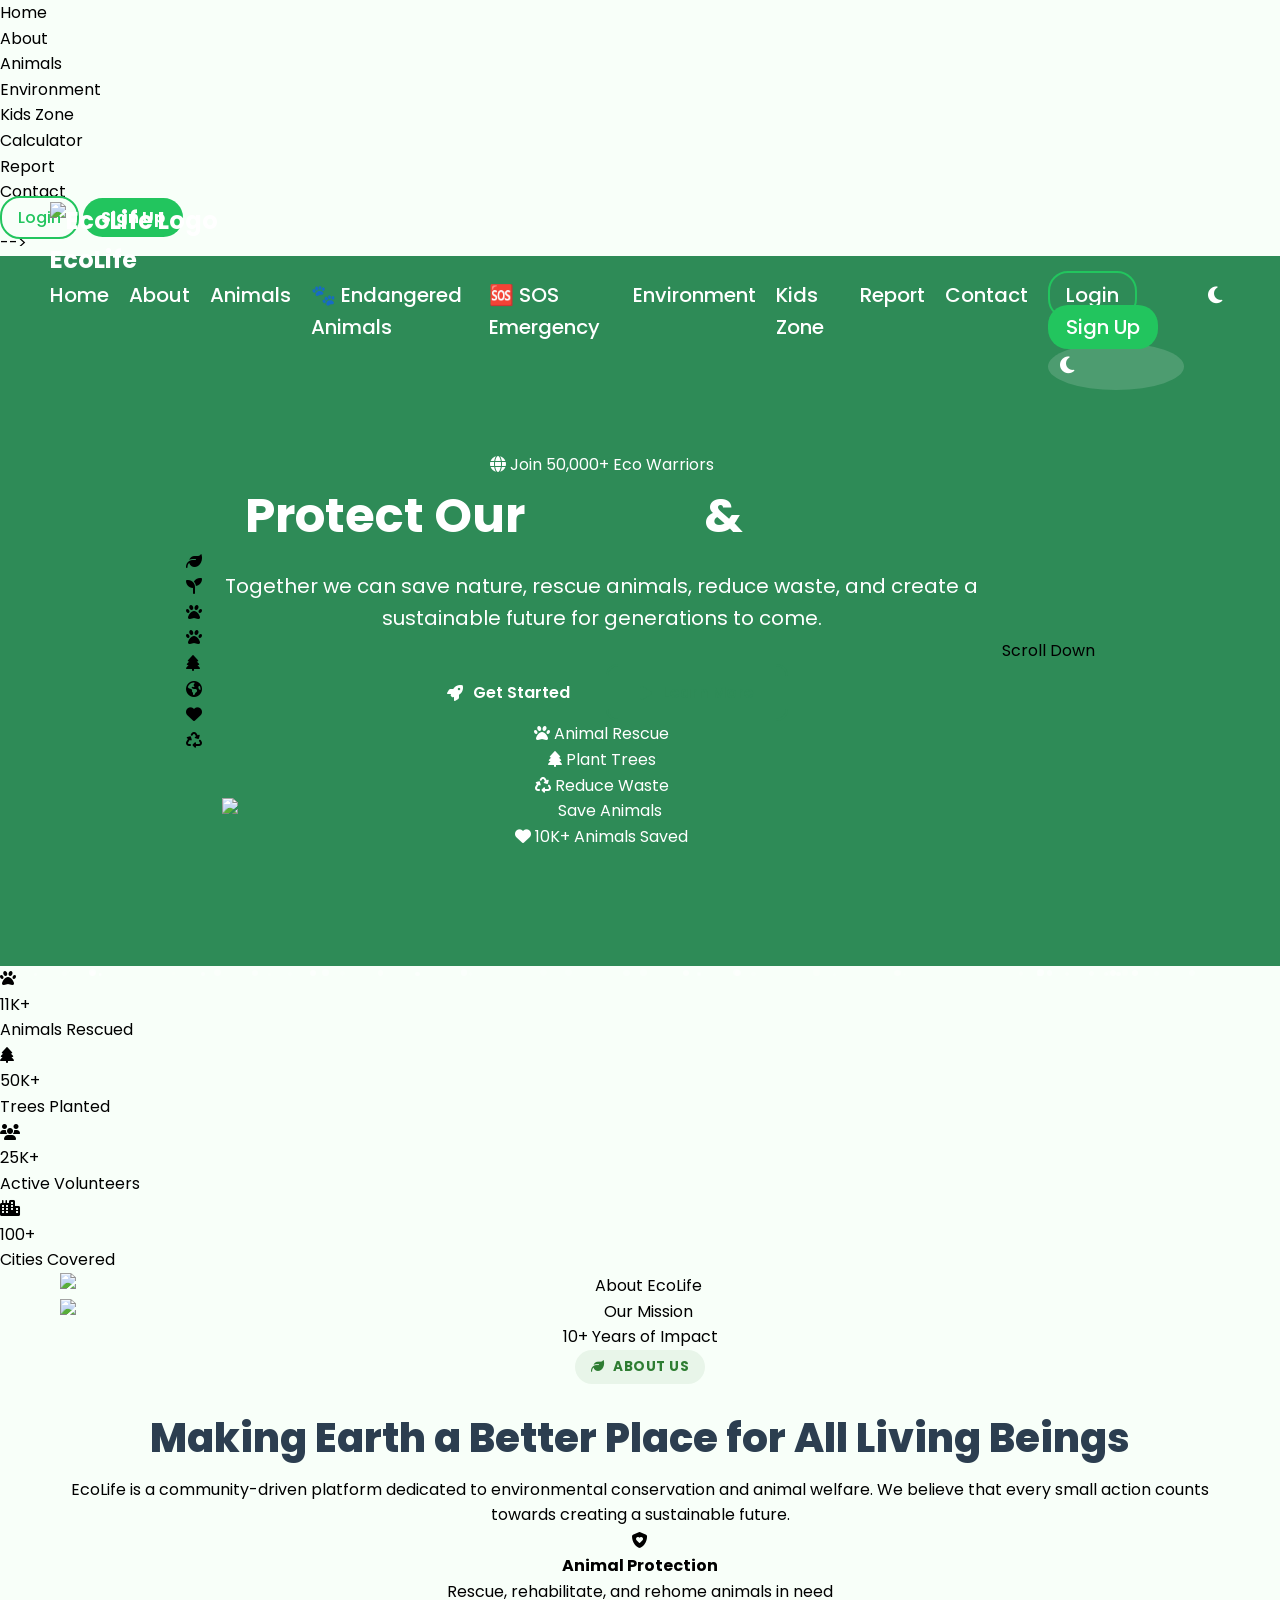
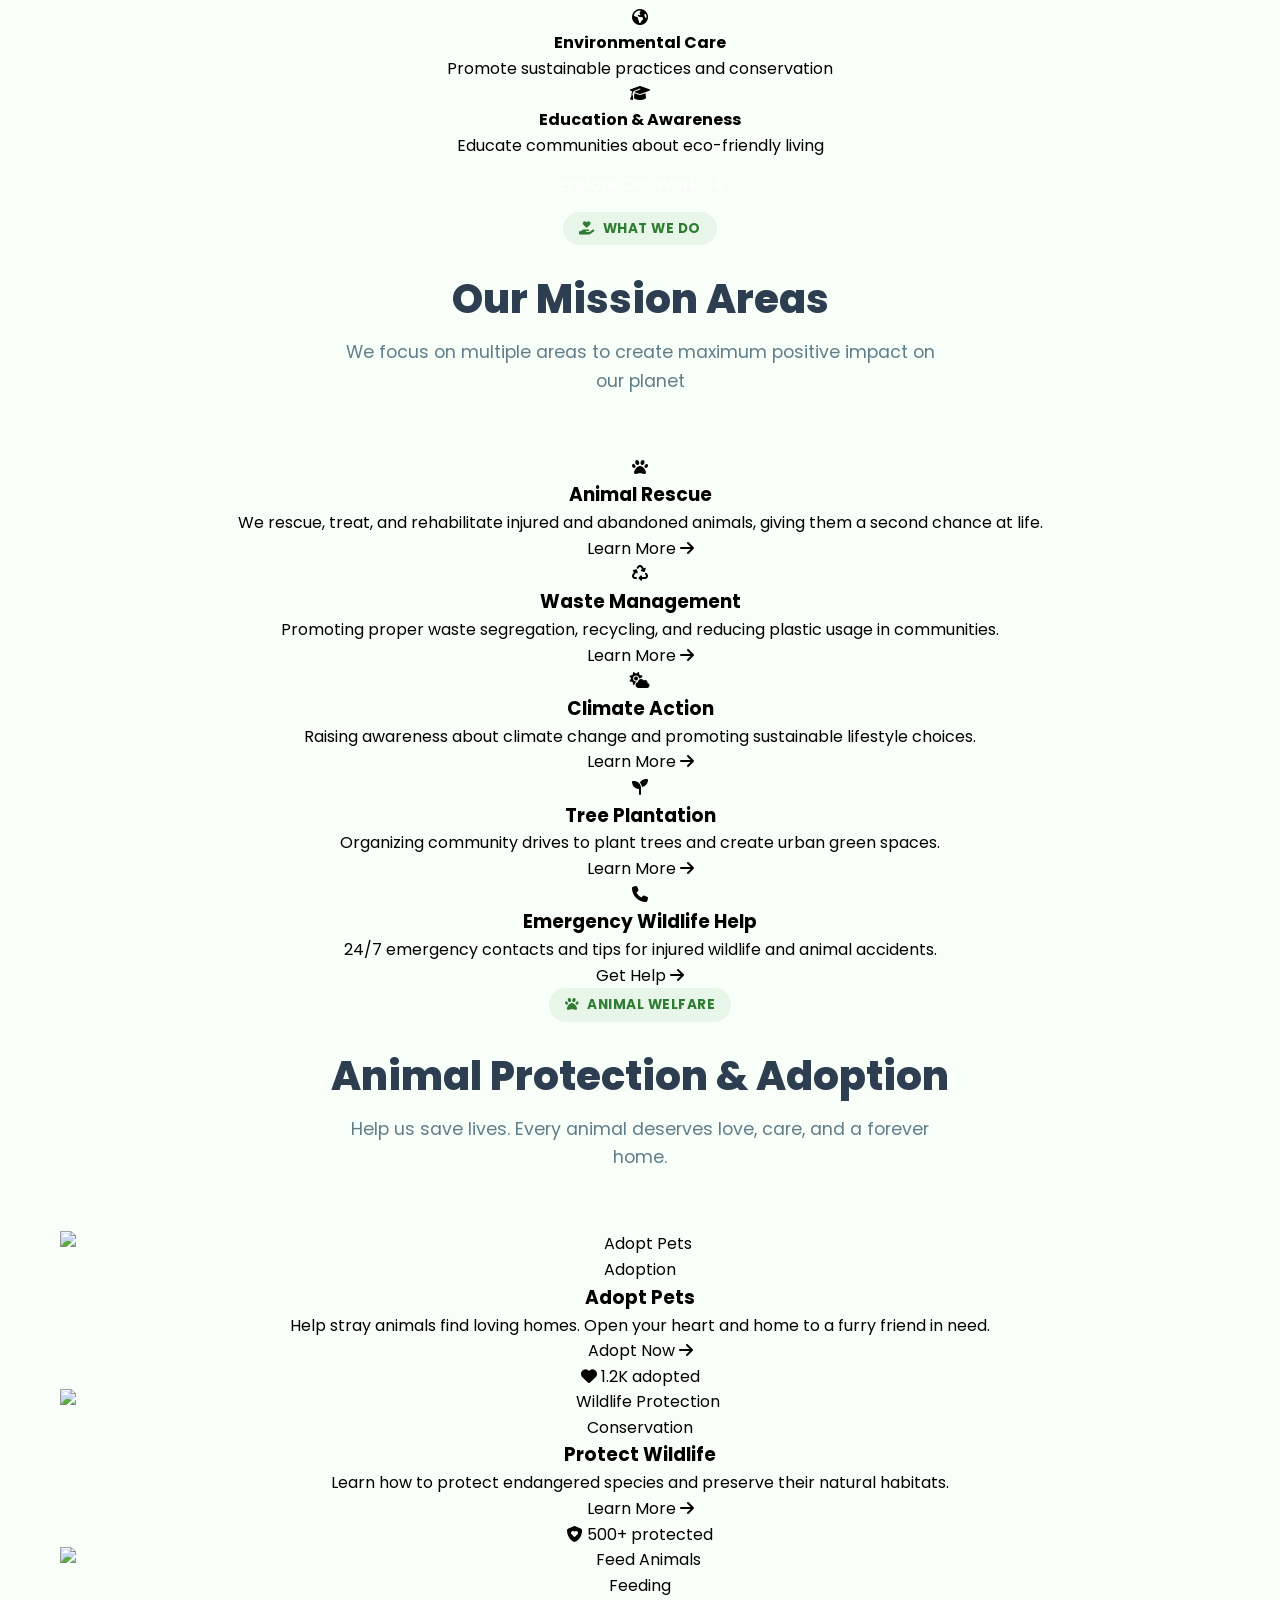
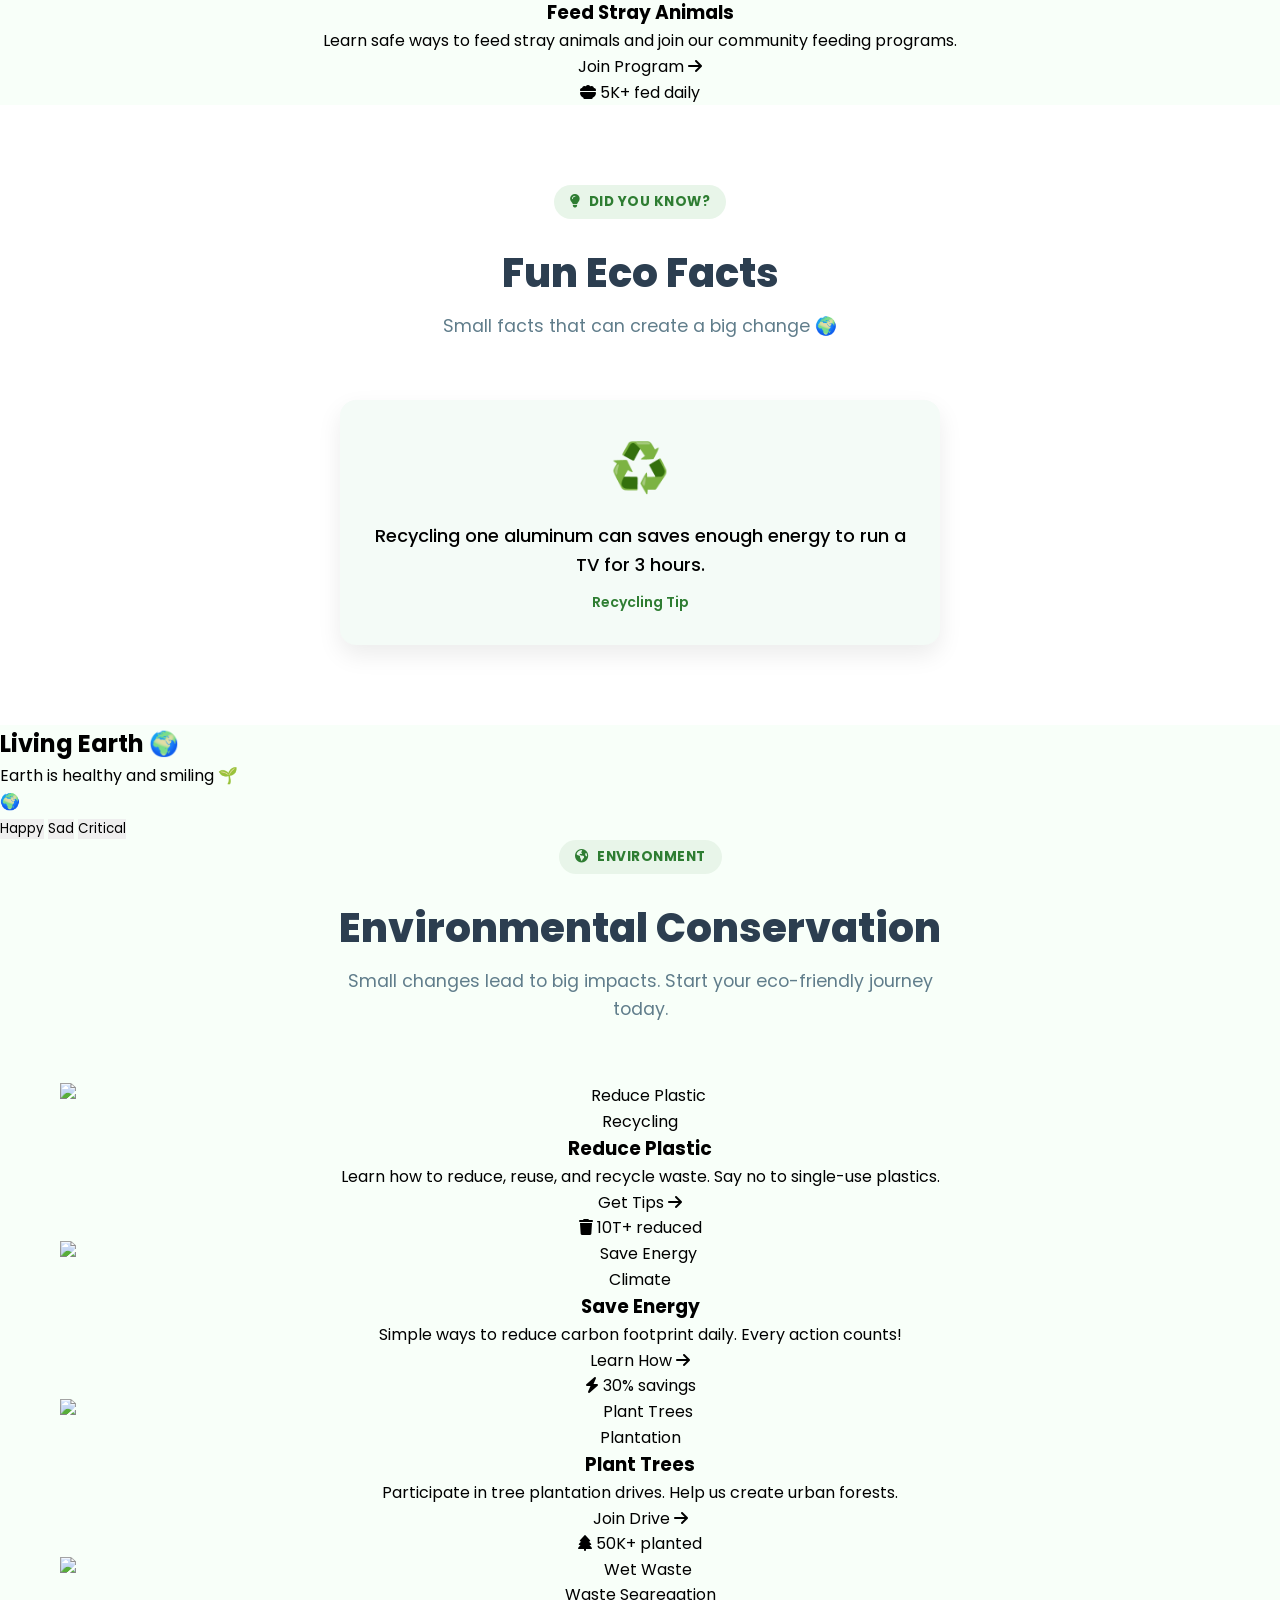
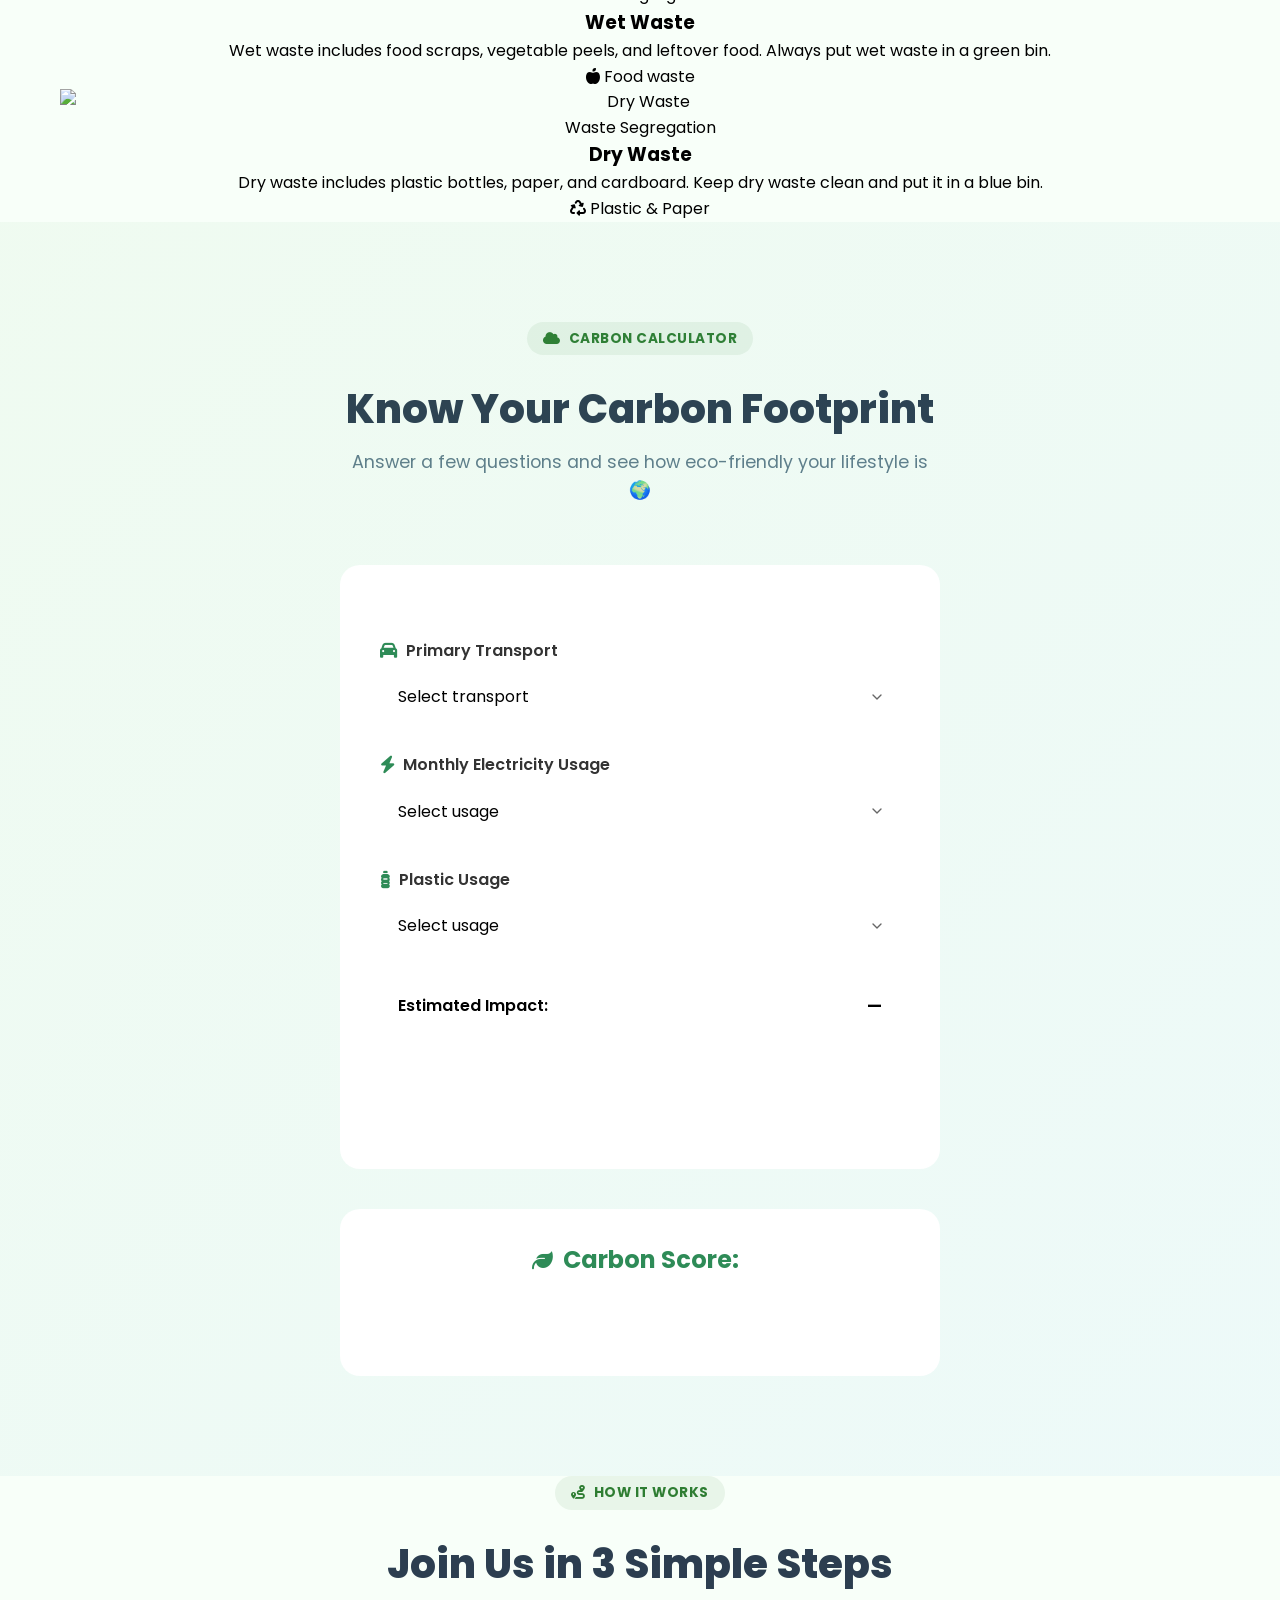
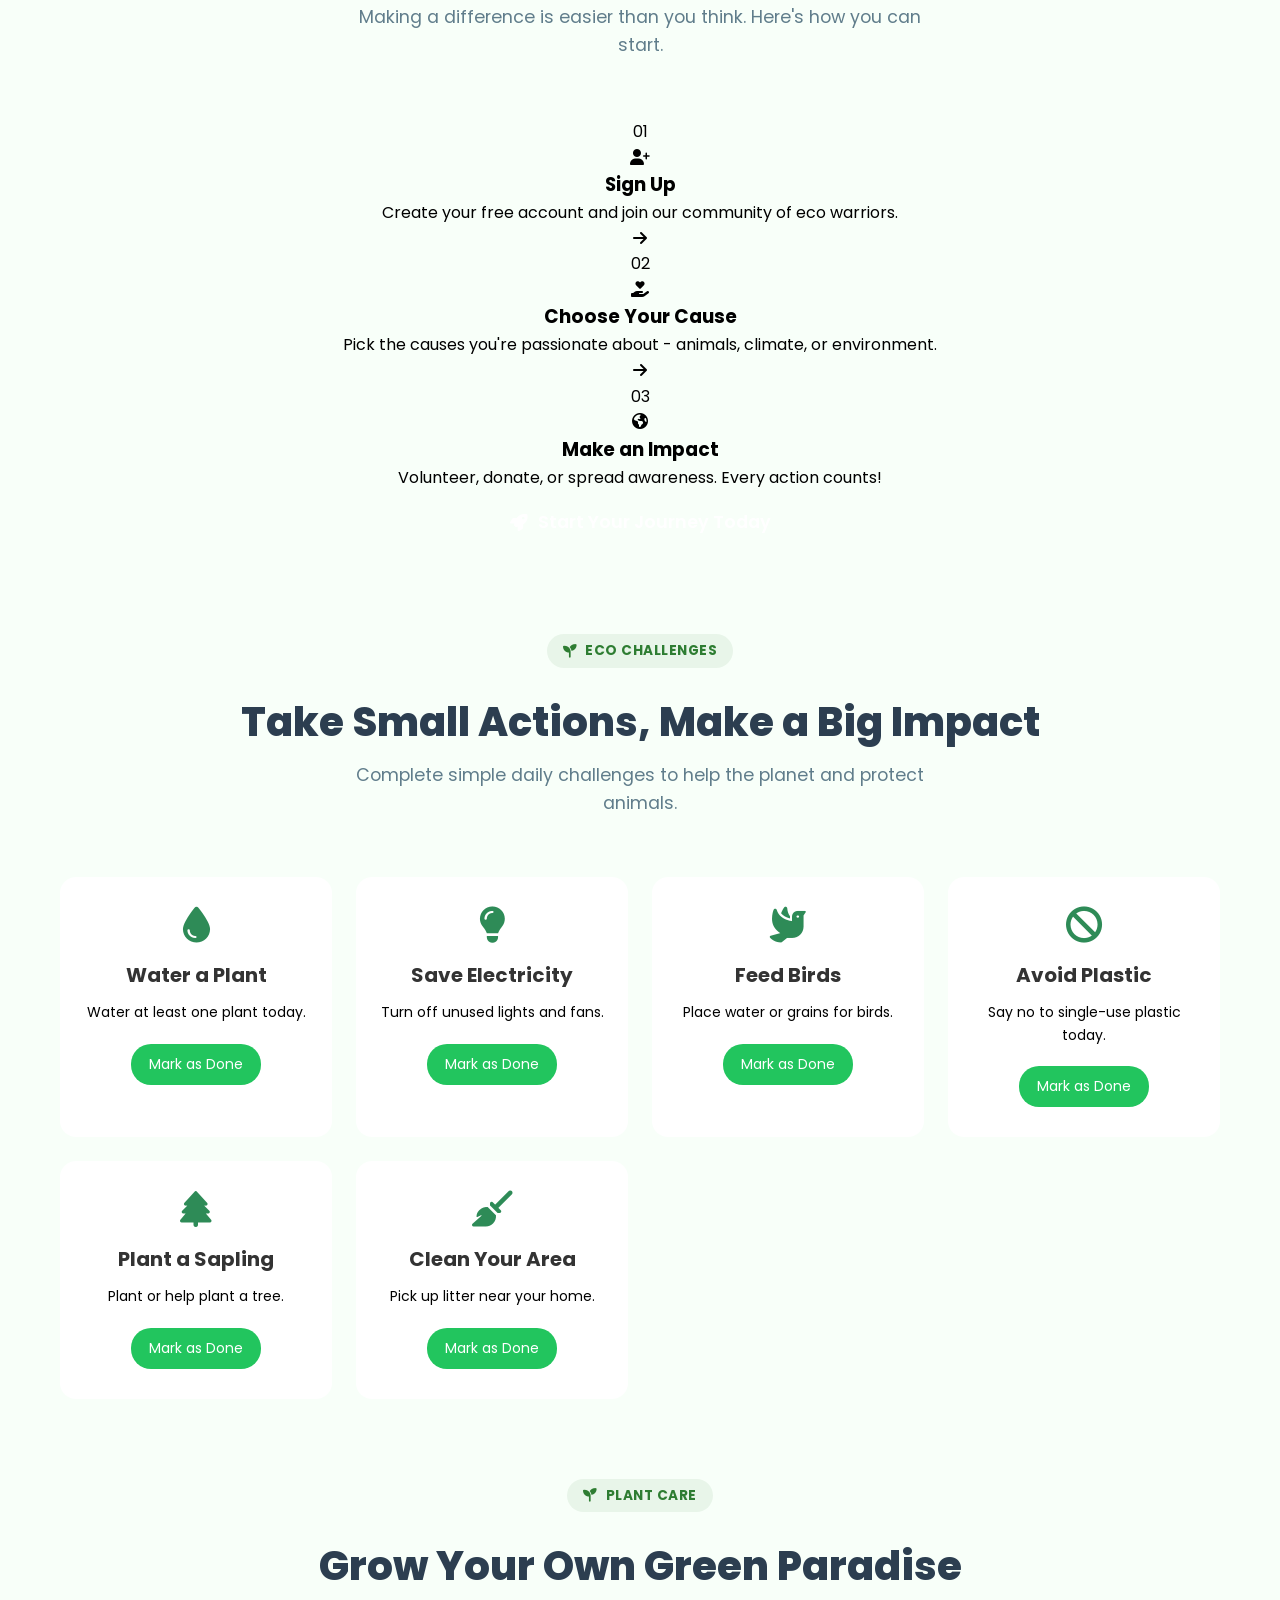
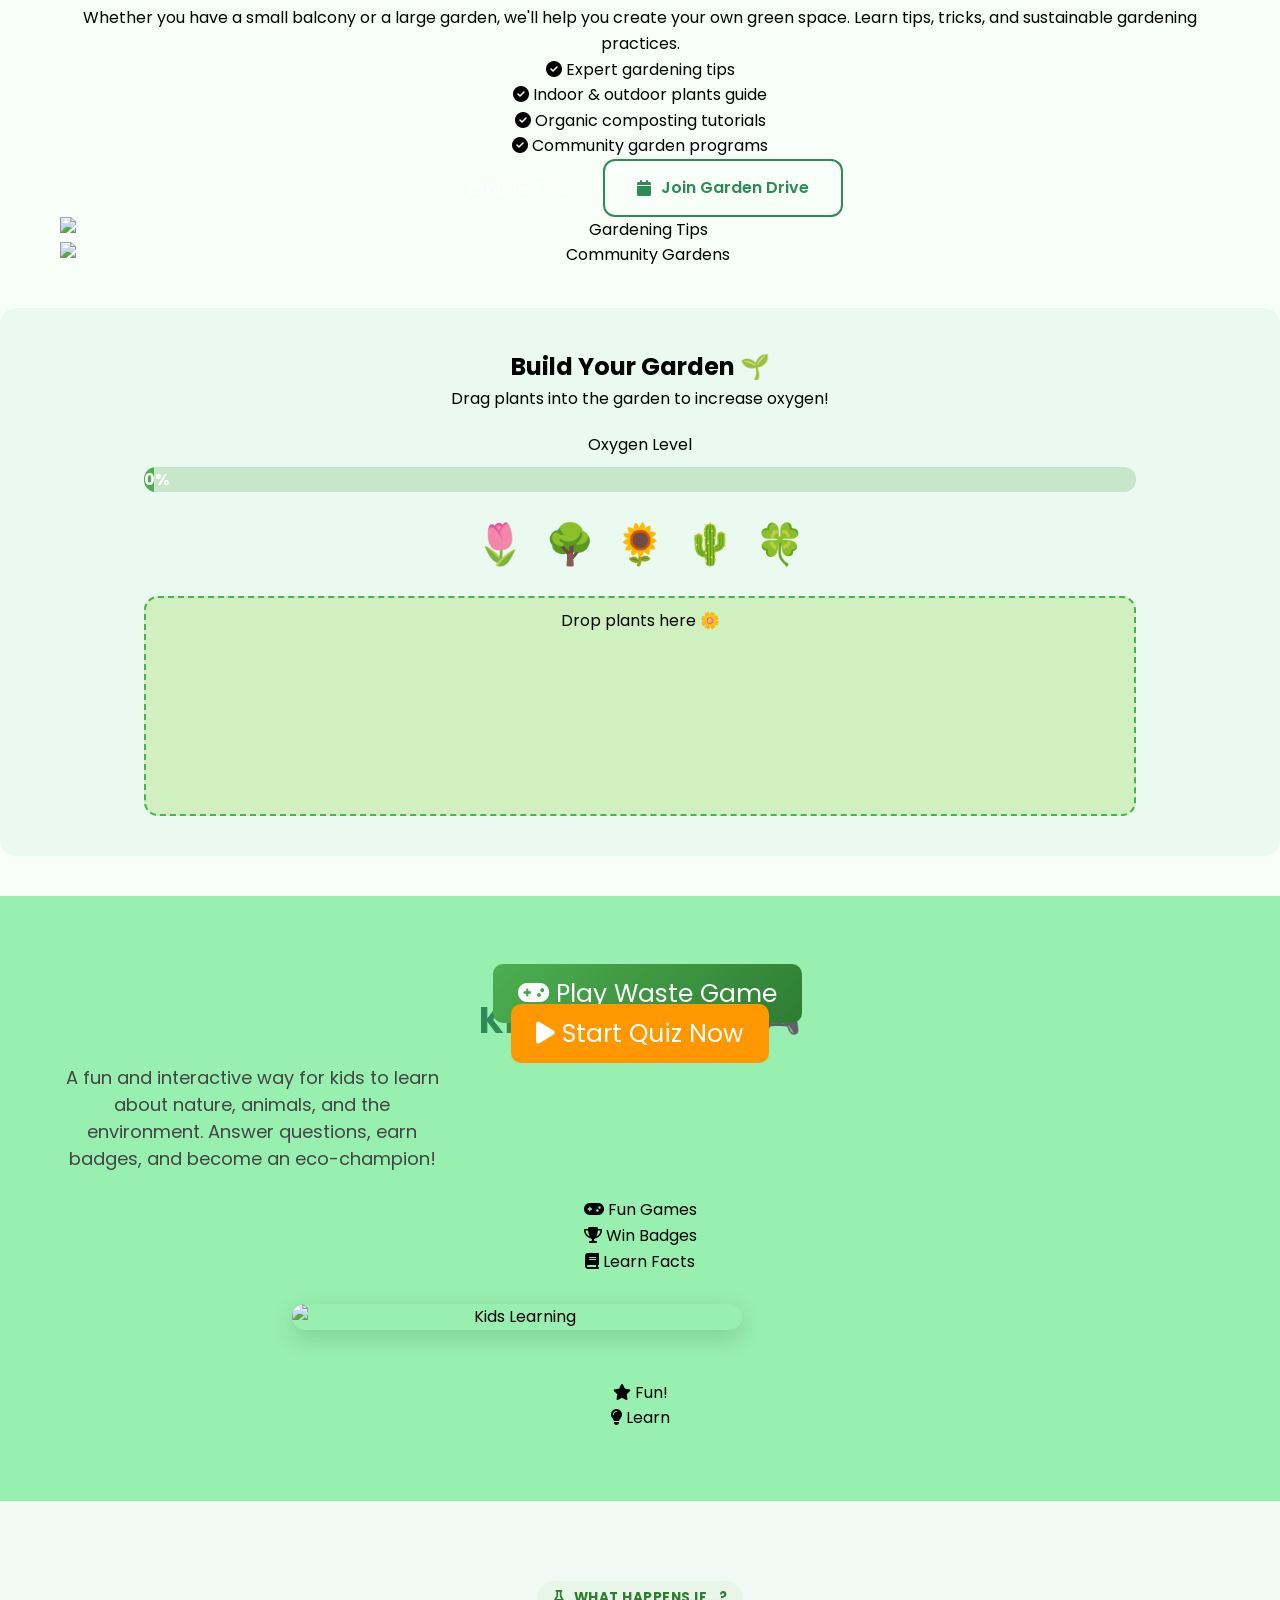
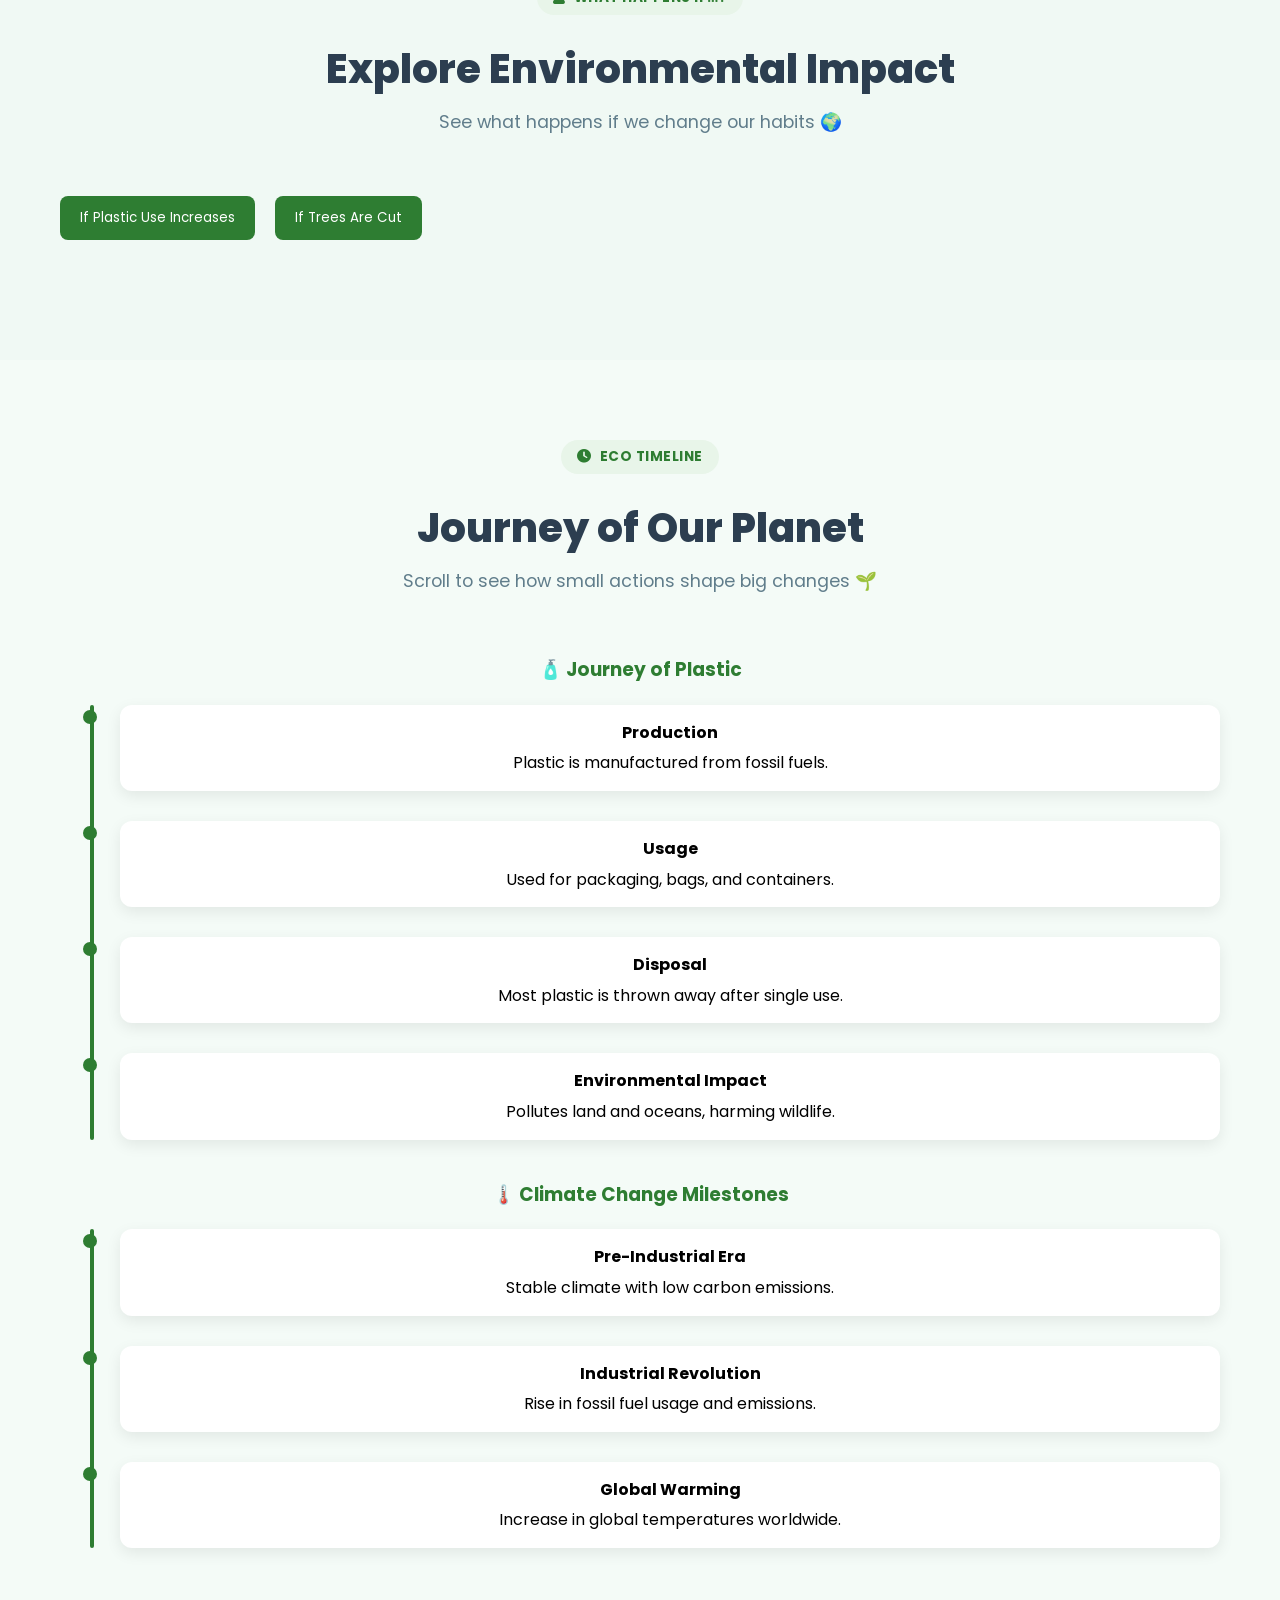
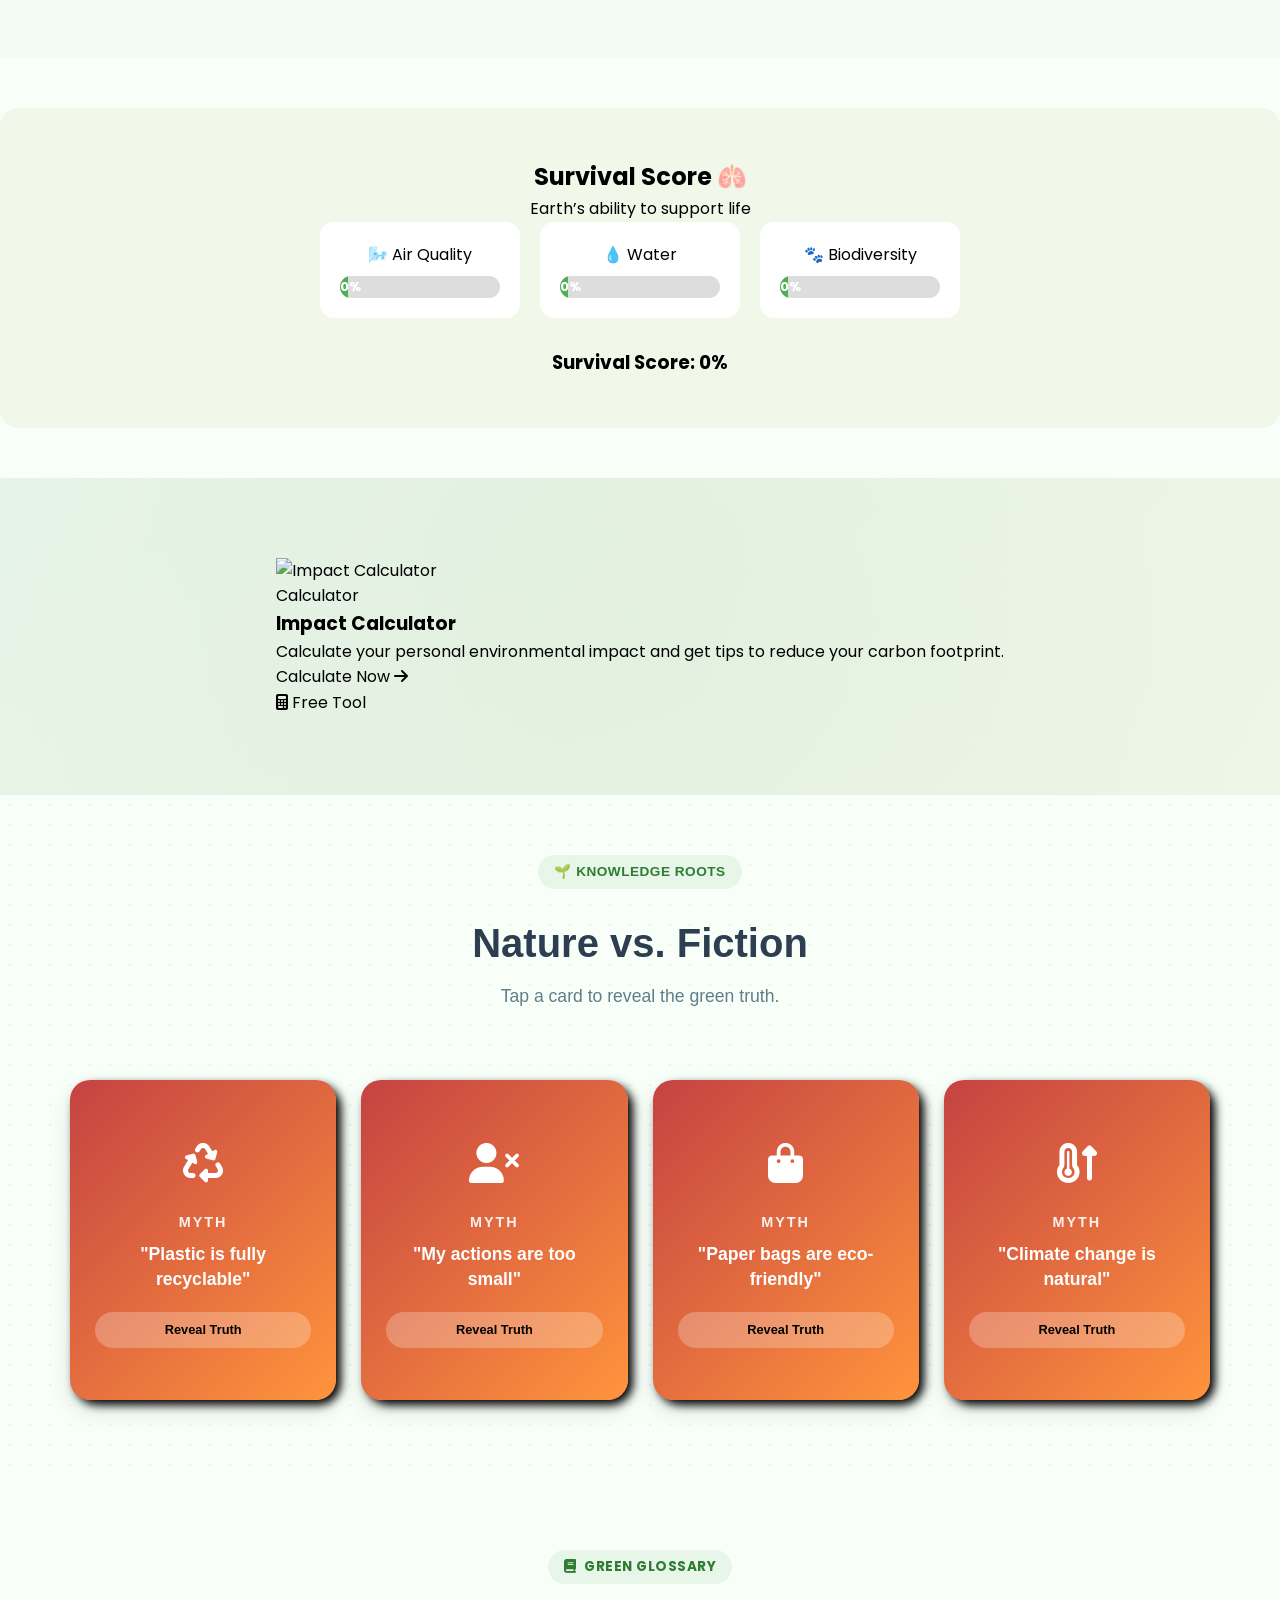
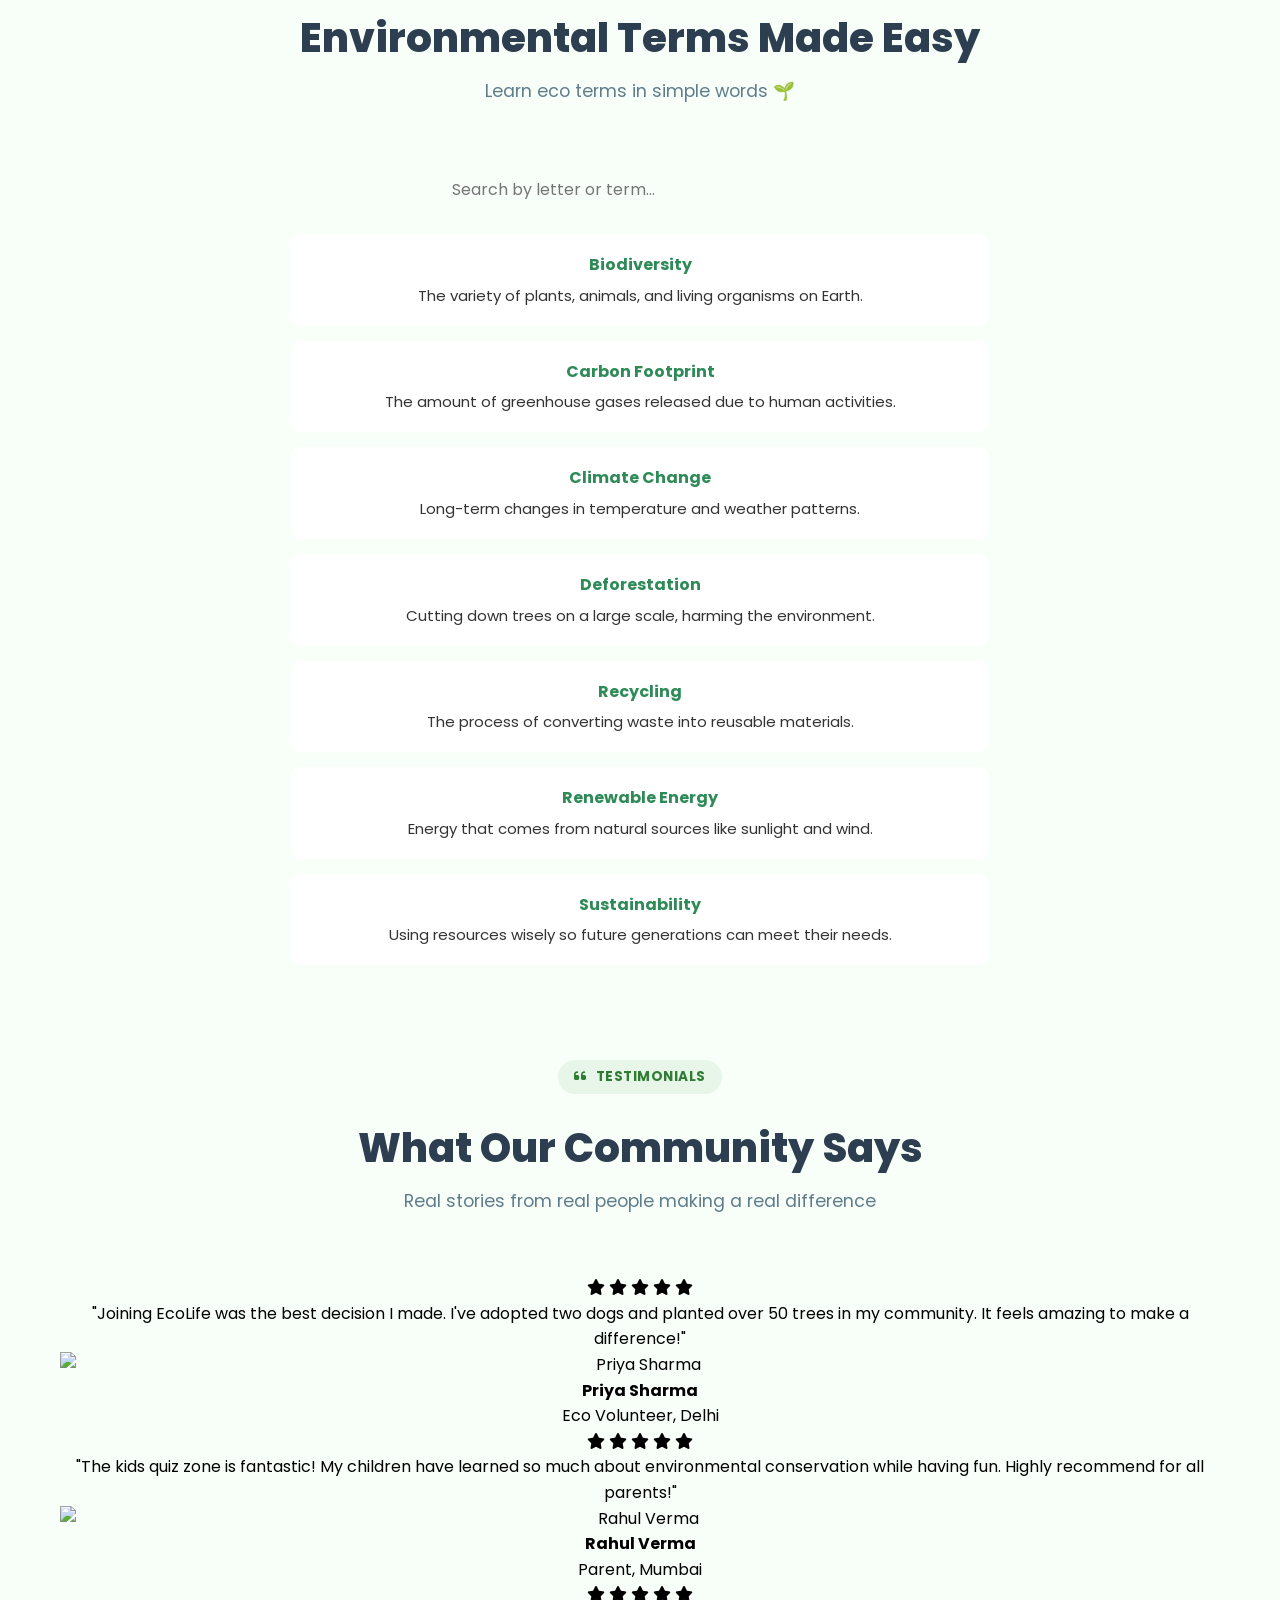
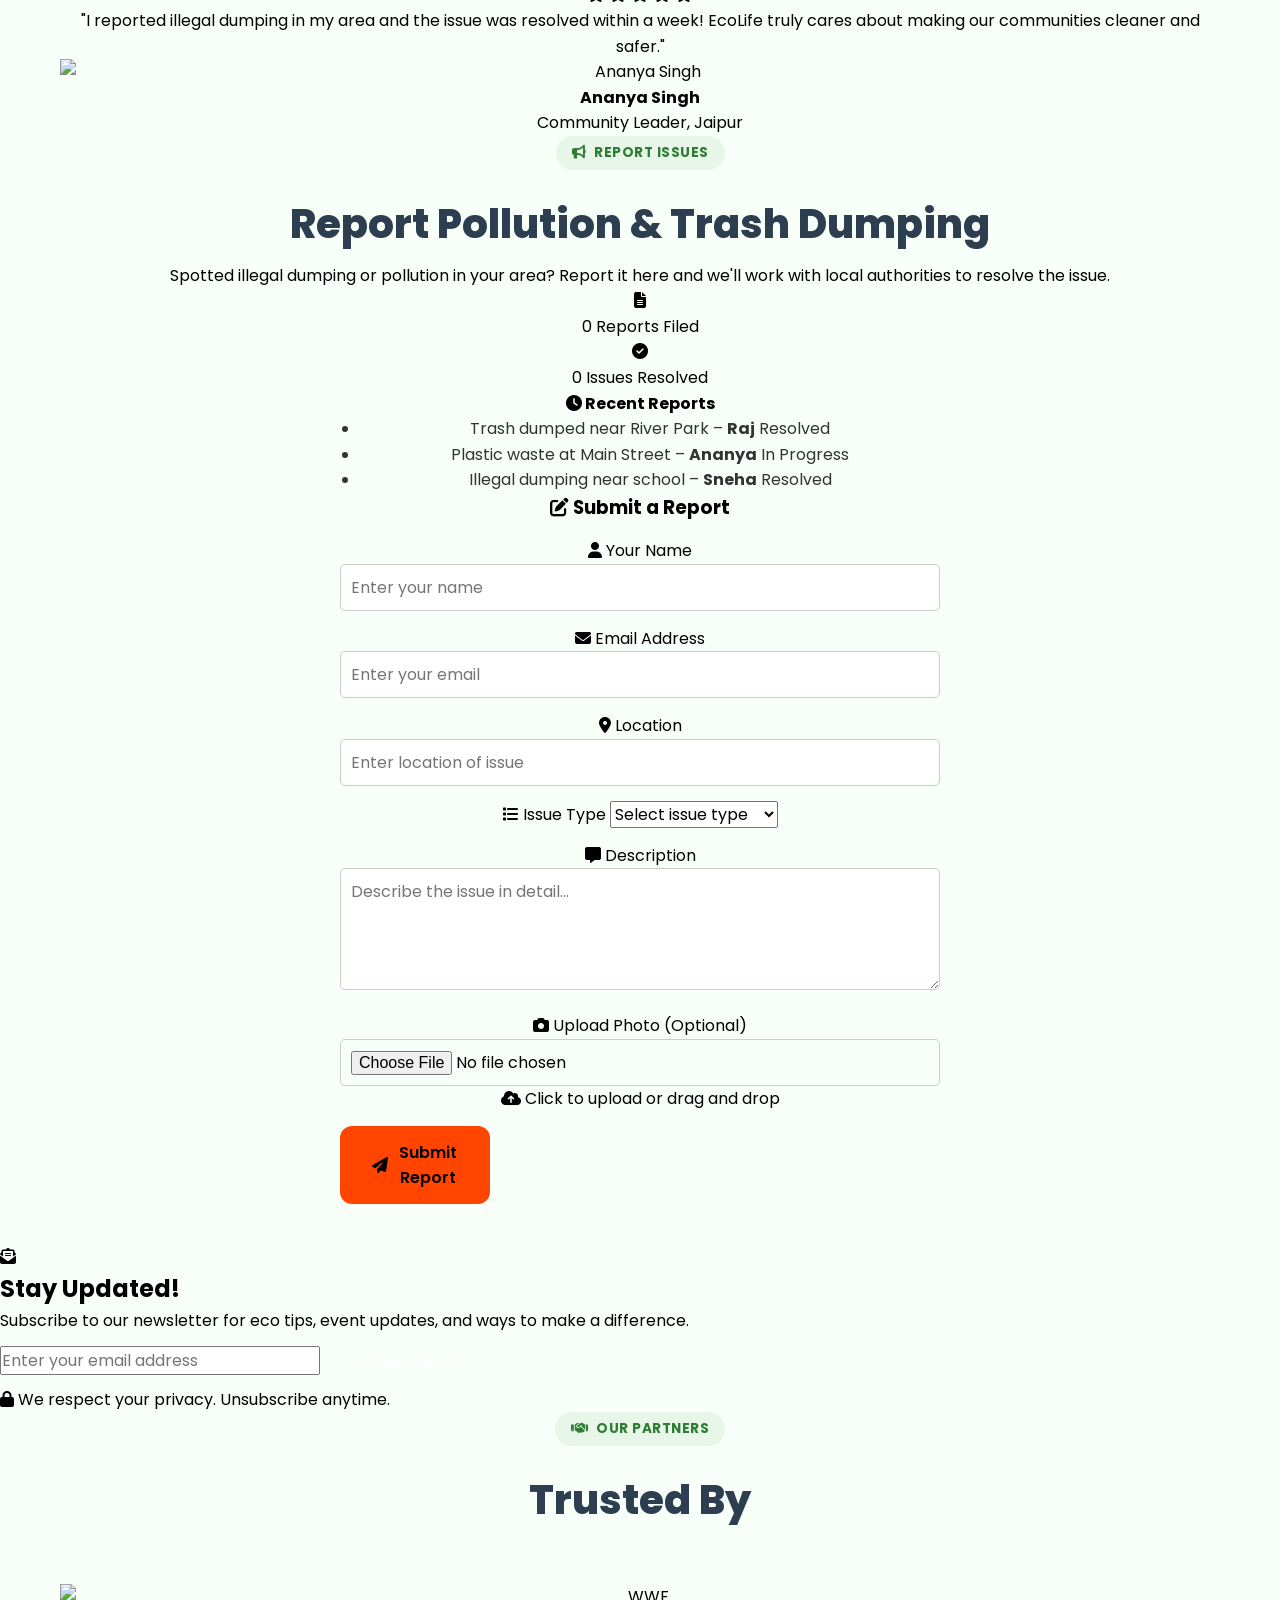
==== commit 59f6dfb5: "Commit" ====
--- a/frontend/src/index.html
+++ b/frontend/src/index.html
@@ -23,6 +23,7 @@
 </ul>
 
 <head>
+  <link rel="icon" type="image/png" href="/envirnoment-logo.png">
   <meta charset="UTF-8" />
   <meta name="viewport" content="width=device-width, initial-scale=1.0" />
   <link rel="icon" type="image/png" href="assets/FAVICON.png">
@@ -55,9 +56,9 @@
   <!-- AOS Animation Library -->
   <link href="https://unpkg.com/aos@2.3.1/dist/aos.css" rel="stylesheet" />
 </head>
-<button id="scrollBottomBtn" title="Scroll to Bottom">
-  ⬇️
-</button>
+<!-- <button id="scrollBottomBtn" title="Scroll to Bottom">
+  <!-- ⬇️ -->
+</button> -->
 
 <body>
   <div class="scroll-progress" id="scrollProgress"></div>
@@ -75,8 +76,6 @@
         <span></span>
       </div>
 
-
-
       <ul class="nav-links" id="navLinks">
         <li><a href="#home" class="nav-link active">Home</a></li>
         <li><a href="#about" class="nav-link">About</a></li>
@@ -84,21 +83,18 @@
         <li><a href="pages/endangered-animals.html" class="nav-link">🐾 Endangered Animals</a></li>
         <li><a href="pages/sos.html" class="nav-link">🆘 SOS Emergency</a></li>
         <li><a href="#environment" class="nav-link">Environment</a></li>
-        <li><a href="#quiz" class="nav-link">Kids Zone</a></li>
-        <li><a href="#report" class="nav-link">Report</a></li>
+        <li><a href="./pages/kids-zone.html" class="nav-link">Kids Zone</a></li>
+        <li><a href="./pages/report.html" class="nav-link">Report</a></li>
         <li><a href="../src/pages/contact.html" class="nav-link">Contact</a></li>
         <li class="nav-auth">
           <a href="/frontend/src/pages/Login.html" class="btn-login">Login</a>
           <a href="/frontend/src/pages/Signup.html" class="btn-signup">Sign Up</a>
+          <div class="theme-toggle" id="themeToggle" title="Toggle Dark Mode">
+            <i class="fa-solid fa-moon"></i>
+          </div>
         </li>
       </ul>
     </div>
-
-    <!-- Dark Mode Toggle -->
-    <div class="theme-toggle" id="themeToggle" title="Toggle Dark Mode">
-      <i class="fa-solid fa-moon"></i>
-    </div>
-
   </nav>
 
   <!-- Hero Section -->
@@ -379,7 +375,7 @@
     </div>
   </section>
 
-  <!-- AI Chatbot -->
+  <!-- AI Chatbot
   <div class="chatbot-container">
     <div class="chat-header">🌱 Eco AI Buddy</div>
 
@@ -391,7 +387,7 @@
       <input type="text" id="userInput" placeholder="Ask me something..." />
       <button onclick="sendMessage()">Send</button>
     </div>
-  </div>
+  </div> -->
 
 
   <!-- Animal Section -->
@@ -504,6 +500,36 @@
       </div>
     </div>
   </section>
+  <!-- 🌍 Living Earth Avatar -->
+  <section class="earth-wrapper">
+    <h2>Living Earth 🌍</h2>
+    <p id="earthText">Earth is healthy and smiling 🌱</p>
+
+    <div class="earth-container">
+      <!-- Sun Rays -->
+      <div class="sun-rays"></div>
+
+      <!-- Earth -->
+      <div id="earth" class="earth happy">
+        🌍
+        <div class="cracks"></div>
+      </div>
+
+      <!-- Rain -->
+      <div class="rain"></div>
+    </div>
+
+    <!-- Demo Buttons (remove in final submission if needed) -->
+    <div class="demo-controls">
+      <button onclick="updateEarth(85)">Happy</button>
+      <button onclick="updateEarth(45)">Sad</button>
+      <button onclick="updateEarth(15)">Critical</button>
+    </div>
+
+    <!-- Sounds -->
+    <audio id="birdsSound" src="https://cdn.pixabay.com/download/audio/2022/03/15/audio_3e3d9e5fd7.mp3"></audio>
+    <audio id="heartSound" src="https://cdn.pixabay.com/download/audio/2021/08/04/audio_8e9b5c07b3.mp3"></audio>
+  </section>
 
 
   <!-- Environment Section -->
@@ -590,7 +616,51 @@
                 <i class="fa-solid fa-tree"></i> 50K+ planted
               </div>
             </div>
-          </div>
+            </div>
+
+            <div class="feature-card" data-aos="fade-up" data-aos-delay="300">
+  <div class="card-image">
+   <img src="assets/wet-waste.png" alt="Wet Waste">
+    <div class="card-overlay">
+      <span class="card-tag">Waste Segregation</span>
+    </div>
+  </div>
+  <div class="card-content">
+    <h3>Wet Waste</h3>
+    <p>
+      Wet waste includes food scraps, vegetable peels, and leftover food.
+      Always put wet waste in a green bin.
+    </p>
+    <div class="card-footer">
+      <div class="card-stats">
+        <i class="fa-solid fa-apple-whole"></i> Food waste
+      </div>
+    </div>
+  </div>
+</div>
+<div class="feature-card" data-aos="fade-up" data-aos-delay="400">
+  <div class="card-image">
+    <img src="assets/dry-waste.png" alt="Dry Waste">
+    <div class="card-overlay">
+      <span class="card-tag">Waste Segregation</span>
+    </div>
+  </div>
+  <div class="card-content">
+    <h3>Dry Waste</h3>
+    <p>
+      Dry waste includes plastic bottles, paper, and cardboard.
+      Keep dry waste clean and put it in a blue bin.
+    </p>
+    <div class="card-footer">
+      <div class="card-stats">
+        <i class="fa-solid fa-recycle"></i> Plastic & Paper
+      </div>
+    </div>
+  </div>
+</div>
+
+
+          
         </div>
       </div>
     </div>
@@ -842,7 +912,7 @@
             </a>
           </div>
 
-          
+
         </div>
 
         <div class="plant-care-images" data-aos="fade-left">
@@ -1078,617 +1148,599 @@
   <!-- Impact Calculator CTA Section -->
   <section class="calculator-cta-section">
     <div class="feature-card" data-aos="fade-up" data-aos-delay="300">
-            <div class="card-image">
-              <img src="https://i.pinimg.com/736x/de/0b/3a/de0b3a9531a93b36d25c78b3523307a0.jpg"
-                alt="Impact Calculator" />
-              <div class="card-overlay">
-                <span class="card-tag">Calculator</span>
-              </div>
-            </div>
-            <div class="card-content">
-              <h3>Impact Calculator</h3>
-              <p>
-                Calculate your personal environmental impact and get tips to reduce your carbon footprint.
-              </p>
-              <div class="card-footer">
-                <a href="pages/impact-calculator.html" class="card-btn">
-                  Calculate Now <i class="fa-solid fa-arrow-right"></i>
-                </a>
-                <div class="card-stats">
-                  <i class="fa-solid fa-calculator"></i> Free Tool
+      <div class="card-image">
+        <img src="https://i.pinimg.com/736x/de/0b/3a/de0b3a9531a93b36d25c78b3523307a0.jpg" alt="Impact Calculator" />
+        <div class="card-overlay">
+          <span class="card-tag">Calculator</span>
+        </div>
+      </div>
+      <div class="card-content">
+        <h3>Impact Calculator</h3>
+        <p>
+          Calculate your personal environmental impact and get tips to reduce your carbon footprint.
+        </p>
+        <div class="card-footer">
+          <a href="pages/impact-calculator.html" class="card-btn">
+            Calculate Now <i class="fa-solid fa-arrow-right"></i>
+          </a>
+          <div class="card-stats">
+            <i class="fa-solid fa-calculator"></i> Free Tool
+          </div>
+        </div>
+      </div>
+    </div>
+
+  </section>
+
+  <!-- myth fact -->
+
+  <section class="myth-fact-section">
+    <div class="section-container" data-aos="fade-up" data-aos-delay="300">
+      <div class="section-header">
+        <span class="section-tag">🌱 Knowledge Roots</span>
+        <h2 class="section-title">Nature vs. Fiction</h2>
+        <p class="section-subtitle">Tap a card to reveal the green truth.</p>
+      </div>
+
+      <div class="myth-fact-grid">
+
+        <div class="myth-card-wrapper">
+          <div class="myth-card" onclick="this.classList.toggle('flipped')">
+            <div class="card-face card-front">
+              <div class="card-shine"></div>
+              <div class="card-content">
+                <div class="icon-box myth-icon"><i class="fa-solid fa-recycle"></i></div>
+                <h3>Myth</h3>
+                <p>"Plastic is fully recyclable"</p>
+                <div class="action-pill">Reveal Truth</div>
+              </div>
+            </div>
+            <div class="card-face card-back">
+              <div class="card-shine"></div>
+              <div class="card-content">
+                <div class="icon-box fact-icon"><i class="fa-solid fa-earth-americas"></i></div>
+                <h3>Fact</h3>
+                <p>Only ~9% of plastic is recycled. Reduce & Reuse is the real solution!</p>
+              </div>
+            </div>
+          </div>
+        </div>
+
+        <div class="myth-card-wrapper">
+          <div class="myth-card" onclick="this.classList.toggle('flipped')">
+            <div class="card-face card-front">
+              <div class="card-shine"></div>
+              <div class="card-content">
+                <div class="icon-box myth-icon"><i class="fa-solid fa-user-xmark"></i></div>
+                <h3>Myth</h3>
+                <p>"My actions are too small"</p>
+                <div class="action-pill">Reveal Truth</div>
+              </div>
+            </div>
+            <div class="card-face card-back">
+              <div class="card-shine"></div>
+              <div class="card-content">
+                <div class="icon-box fact-icon"><i class="fa-solid fa-users-rays"></i></div>
+                <h3>Fact</h3>
+                <p>Collective action drives policy. 1 million people making small changes creates huge impact.
+                </p>
+              </div>
+            </div>
+          </div>
+        </div>
+
+        <div class="myth-card-wrapper">
+          <div class="myth-card" onclick="this.classList.toggle('flipped')">
+            <div class="card-face card-front">
+              <div class="card-shine"></div>
+              <div class="card-content">
+                <div class="icon-box myth-icon"><i class="fa-solid fa-bag-shopping"></i></div>
+                <h3>Myth</h3>
+                <p>"Paper bags are eco-friendly"</p>
+                <div class="action-pill">Reveal Truth</div>
+              </div>
+            </div>
+            <div class="card-face card-back">
+              <div class="card-shine"></div>
+              <div class="card-content">
+                <div class="icon-box fact-icon"><i class="fa-solid fa-tree"></i></div>
+                <h3>Fact</h3>
+                <p>Paper production uses huge amounts of water/energy. Reusable bags are best!</p>
+              </div>
+            </div>
+          </div>
+        </div>
+
+        <div class="myth-card-wrapper">
+          <div class="myth-card" onclick="this.classList.toggle('flipped')">
+            <div class="card-face card-front">
+              <div class="card-shine"></div>
+              <div class="card-content">
+                <div class="icon-box myth-icon"><i class="fa-solid fa-temperature-arrow-up"></i></div>
+                <h3>Myth</h3>
+                <p>"Climate change is natural"</p>
+                <div class="action-pill">Reveal Truth</div>
+              </div>
+            </div>
+            <div class="card-face card-back">
+              <div class="card-shine"></div>
+              <div class="card-content">
+                <div class="icon-box fact-icon"><i class="fa-solid fa-smog"></i></div>
+                <h3>Fact</h3>
+                <p>Current warming is 10x faster than natural cycles, driven by human emissions.</p>
+              </div>
+            </div>
+          </div>
+        </div>
+
+      </div>
+    </div>
+  </section>
+
+  <section class="glossary-section">
+    <div class="section-container">
+      <div class="section-header">
+        <span class="section-tag">
+          <i class="fa-solid fa-book"></i> Green Glossary
+        </span>
+        <h2 class="section-title">Environmental Terms Made Easy</h2>
+        <p class="section-subtitle">
+          Learn eco terms in simple words 🌱
+        </p>
+      </div>
+
+      <!-- Search -->
+      <input type="text" id="glossarySearch" placeholder="Search by letter or term..." class="glossary-search" />
+
+      <!-- Glossary List -->
+      <div class="glossary-list" id="glossaryList"></div>
+    </div>
+  </section>
+
+
+  <!-- Testimonials Section -->
+  <section class="testimonials-section">
+    <div class="section-container">
+      <div class="section-header" data-aos="fade-up">
+        <span class="section-tag">
+          <i class="fa-solid fa-quote-left"></i> Testimonials
+        </span>
+        <h2 class="section-title">What Our Community Says</h2>
+        <p class="section-subtitle">
+          Real stories from real people making a real difference
+        </p>
+      </div>
+
+      <div class="testimonials-slider" data-aos="fade-up" data-aos-delay="200">
+        <div class="testimonial-card">
+          <div class="testimonial-rating">
+            <i class="fa-solid fa-star"></i>
+            <i class="fa-solid fa-star"></i>
+            <i class="fa-solid fa-star"></i>
+            <i class="fa-solid fa-star"></i>
+            <i class="fa-solid fa-star"></i>
+          </div>
+          <p class="testimonial-text">
+            "Joining EcoLife was the best decision I made. I've adopted two
+            dogs and planted over 50 trees in my community. It feels amazing
+            to make a difference!"
+          </p>
+          <div class="testimonial-author">
+            <img src="https://randomuser.me/api/portraits/women/44.jpg" alt="Priya Sharma" />
+            <div class="author-info">
+              <h4>Priya Sharma</h4>
+              <span>Eco Volunteer, Delhi</span>
+            </div>
+          </div>
+        </div>
+
+        <div class="testimonial-card">
+          <div class="testimonial-rating">
+            <i class="fa-solid fa-star"></i>
+            <i class="fa-solid fa-star"></i>
+            <i class="fa-solid fa-star"></i>
+            <i class="fa-solid fa-star"></i>
+            <i class="fa-solid fa-star"></i>
+          </div>
+          <p class="testimonial-text">
+            "The kids quiz zone is fantastic! My children have learned so much
+            about environmental conservation while having fun. Highly
+            recommend for all parents!"
+          </p>
+          <div class="testimonial-author">
+            <img src="https://randomuser.me/api/portraits/men/32.jpg" alt="Rahul Verma" />
+            <div class="author-info">
+              <h4>Rahul Verma</h4>
+              <span>Parent, Mumbai</span>
+            </div>
+          </div>
+        </div>
+
+        <div class="testimonial-card">
+          <div class="testimonial-rating">
+            <i class="fa-solid fa-star"></i>
+            <i class="fa-solid fa-star"></i>
+            <i class="fa-solid fa-star"></i>
+            <i class="fa-solid fa-star"></i>
+            <i class="fa-solid fa-star"></i>
+          </div>
+          <p class="testimonial-text">
+            "I reported illegal dumping in my area and the issue was resolved
+            within a week! EcoLife truly cares about making our communities
+            cleaner and safer."
+          </p>
+          <div class="testimonial-author">
+            <img src="https://randomuser.me/api/portraits/women/68.jpg" alt="Ananya Singh" />
+            <div class="author-info">
+              <h4>Ananya Singh</h4>
+              <span>Community Leader, Jaipur</span>
+            </div>
+          </div>
+        </div>
+      </div>
+    </div>
+  </section>
+
+  <!-- Report Section -->
+  <section id="report" class="report-section">
+    <div class="section-container">
+      <div class="report-content">
+        <div class="report-info">
+          <span class="section-tag">
+            <i class="fa-solid fa-bullhorn"></i> Report Issues
+          </span>
+          <h2 class="section-title">Report Pollution & Trash Dumping</h2>
+          <p class="section-desc">
+            Spotted illegal dumping or pollution in your area? Report it here
+            and we'll work with local authorities to resolve the issue.
+          </p>
+
+          <div class="report-stats">
+            <div class="report-stat">
+              <i class="fa-solid fa-file-alt"></i>
+              <div>
+                <span class="stat-num" data-target="2500">0</span>
+                <span class="stat-text">Reports Filed</span>
+              </div>
+            </div>
+            <div class="report-stat">
+              <i class="fa-solid fa-check-circle"></i>
+              <div>
+                <span class="stat-num" data-target="85">0</span>
+                <span class="stat-text">Issues Resolved</span>
+              </div>
+            </div>
+          </div>
+
+          <div class="recent-reports">
+            <h4><i class="fa-solid fa-clock"></i> Recent Reports</h4>
+            <ul class="report-list">
+              <li>
+                <span class="report-status resolved"></span>
+                Trash dumped near River Park – <strong>Raj</strong>
+                <span class="report-badge">Resolved</span>
+              </li>
+              <li>
+                <span class="report-status pending"></span>
+                Plastic waste at Main Street – <strong>Ananya</strong>
+                <span class="report-badge pending">In Progress</span>
+              </li>
+              <li>
+                <span class="report-status resolved"></span>
+                Illegal dumping near school – <strong>Sneha</strong>
+                <span class="report-badge">Resolved</span>
+              </li>
+            </ul>
+          </div>
+        </div>
+
+        <div class="report-form-wrapper">
+          <form class="report-form" id="reportForm">
+            <h3><i class="fa-solid fa-pen-to-square"></i> Submit a Report</h3>
+
+            <div class="form-group">
+              <label for="name">
+                <i class="fa-solid fa-user"></i> Your Name
+              </label>
+              <input type="text" id="name" name="name" placeholder="Enter your name" required />
+            </div>
+
+            <div class="form-group">
+              <label for="email">
+                <i class="fa-solid fa-envelope"></i> Email Address
+              </label>
+              <input type="email" id="email" name="email" placeholder="Enter your email" required />
+            </div>
+
+            <div class="form-group">
+              <label for="location">
+                <i class="fa-solid fa-location-dot"></i> Location
+              </label>
+              <input type="text" id="location" name="location" placeholder="Enter location of issue" required />
+            </div>
+
+            <div class="form-group">
+              <label for="issueType">
+                <i class="fa-solid fa-list"></i> Issue Type
+              </label>
+              <select id="issueType" name="issueType" required>
+                <option value="">Select issue type</option>
+                <option value="garbage">Garbage Dumping</option>
+                <option value="plastic">Plastic Pollution</option>
+                <option value="water">Water Pollution</option>
+                <option value="air">Air Pollution</option>
+                <option value="noise">Noise Pollution</option>
+                <option value="other">Other</option>
+              </select>
+            </div>
+
+            <div class="form-group">
+              <label for="description">
+                <i class="fa-solid fa-message"></i> Description
+              </label>
+              <textarea id="description" name="description" rows="4" placeholder="Describe the issue in detail..."
+                required></textarea>
+            </div>
+
+            <div class="form-group">
+              <label for="photo">
+                <i class="fa-solid fa-camera"></i> Upload Photo (Optional)
+              </label>
+              <div class="file-upload" id="fileUpload">
+                <input type="file" id="photo" name="photo" accept="image/*" />
+                <div class="file-upload-label">
+                  <i class="fa-solid fa-cloud-arrow-up"></i>
+                  <span>Click to upload or drag and drop</span>
                 </div>
               </div>
             </div>
-          </div>
-    
-  </section>
-
-  <!-- Plant Care Section -->
-  <section id="plants" class="plant-care-section">
+
+            <button type="submit" class="btn">
+              <i class="fa-solid fa-paper-plane"></i> Submit Report
+            </button>
+          </form>
+        </div>
+      </div>
+    </div>
+  </section>
+
+  <!-- Newsletter Section -->
+  <section class="newsletter-section">
+    <div class="newsletter-container" data-aos="zoom-in">
+      <div class="newsletter-content">
+        <div class="newsletter-icon">
+          <i class="fa-solid fa-envelope-open-text"></i>
+        </div>
+        <h2>Stay Updated!</h2>
+        <p>
+          Subscribe to our newsletter for eco tips, event updates, and ways to
+          make a difference.
+        </p>
+
+        <form class="newsletter-form" id="newsletterForm">
+          <div class="newsletter-input-group">
+            <input type="email" placeholder="Enter your email address" required />
+            <button type="submit" class="btn btn-primary">
+              Subscribe <i class="fa-solid fa-arrow-right"></i>
+            </button>
+          </div>
+        </form>
+
+        <p class="newsletter-note">
+          <i class="fa-solid fa-lock"></i> We respect your privacy.
+          Unsubscribe anytime.
+        </p>
+      </div>
+    </div>
+  </section>
+
+  <!-- Partners Section -->
+  <section class="partners-section">
     <div class="section-container">
-      <div class="plant-care-content">
-        <div class="plant-care-text" data-aos="fade-right">
-          <span class="section-tag">
-            <i class="fa-solid fa-seedling"></i> Plant Care
-          </span>
-          <h2 class="section-title">Grow Your Own Green Paradise</h2>
-          <p class="section-desc">
-            Whether you have a small balcony or a large garden, we'll help you
-            create your own green space. Learn tips, tricks, and sustainable
-            gardening practices.
+      <div class="section-header" data-aos="fade-up">
+        <span class="section-tag">
+          <i class="fa-solid fa-handshake"></i> Our Partners
+        </span>
+        <h2 class="section-title">Trusted By</h2>
+      </div>
+
+      <div class="partners-slider" data-aos="fade-up" data-aos-delay="100">
+        <div class="partner-logo">
+          <img src="https://pngimg.com/d/wwf_PNG9.png" alt="WWF" />
+        </div>
+        <div class="partner-logo">
+          <img
+            src="https://upload.wikimedia.org/wikipedia/commons/thumb/6/69/Greenpeace_logo.svg/250px-Greenpeace_logo.svg.png"
+            alt="Greenpeace" />
+        </div>
+        <div class="partner-logo">
+          <img src="https://upload.wikimedia.org/wikipedia/en/thumb/9/9b/UNEP_logo.svg/250px-UNEP_logo.svg.png"
+            alt="UNEP" />
+        </div>
+        <div class="partner-logo">
+          <img src="https://upload.wikimedia.org/wikipedia/commons/thumb/f/fa/IUCN_logo.svg/250px-IUCN_logo.svg.png"
+            alt="IUCN" />
+        </div>
+        <div class="partner-logo">
+          <img src="https://upload.wikimedia.org/wikipedia/commons/thumb/b/be/Peta_logo.svg/250px-Peta_logo.svg.png"
+            alt="PETA" />
+        </div>
+      </div>
+    </div>
+  </section>
+
+  <!-- Footer -->
+  <footer id="contact" class="eco-footer">
+    <div class="footer-top">
+      <div class="footer-container">
+        <!-- Logo & About -->
+        <div class="footer-col footer-about">
+          <div class="footer-logo-wrapper">
+            <img src="https://cdn-icons-png.flaticon.com/512/616/616408.png" class="footer-logo" alt="Eco Logo" />
+            <span class="footer-brand">EcoLife</span>
+          </div>
+          <p class="footer-desc">
+            EcoLife is dedicated to spreading awareness for animals, plants,
+            and creating a cleaner environment for future generations.
           </p>
-
-
-
-
-
-
-          <section class="myth-fact-section">
-            <div class="section-container">
-              <div class="section-header">
-                <span class="section-tag">🌱 Knowledge Roots</span>
-                <h2 class="section-title">Nature vs. Fiction</h2>
-                <p class="section-subtitle">Tap a card to reveal the green truth.</p>
-              </div>
-
-              <div class="myth-fact-grid">
-
-                <div class="myth-card-wrapper">
-                  <div class="myth-card" onclick="this.classList.toggle('flipped')">
-                    <div class="card-face card-front">
-                      <div class="card-shine"></div>
-                      <div class="card-content">
-                        <div class="icon-box myth-icon"><i class="fa-solid fa-recycle"></i></div>
-                        <h3>Myth</h3>
-                        <p>"Plastic is fully recyclable"</p>
-                        <div class="action-pill">Reveal Truth</div>
-                      </div>
-                    </div>
-                    <div class="card-face card-back">
-                      <div class="card-shine"></div>
-                      <div class="card-content">
-                        <div class="icon-box fact-icon"><i class="fa-solid fa-earth-americas"></i></div>
-                        <h3>Fact</h3>
-                        <p>Only ~9% of plastic is recycled. Reduce & Reuse is the real solution!</p>
-                      </div>
-                    </div>
-                  </div>
-                </div>
-
-                <div class="myth-card-wrapper">
-                  <div class="myth-card" onclick="this.classList.toggle('flipped')">
-                    <div class="card-face card-front">
-                      <div class="card-shine"></div>
-                      <div class="card-content">
-                        <div class="icon-box myth-icon"><i class="fa-solid fa-user-xmark"></i></div>
-                        <h3>Myth</h3>
-                        <p>"My actions are too small"</p>
-                        <div class="action-pill">Reveal Truth</div>
-                      </div>
-                    </div>
-                    <div class="card-face card-back">
-                      <div class="card-shine"></div>
-                      <div class="card-content">
-                        <div class="icon-box fact-icon"><i class="fa-solid fa-users-rays"></i></div>
-                        <h3>Fact</h3>
-                        <p>Collective action drives policy. 1 million people making small changes creates huge impact.
-                        </p>
-                      </div>
-                    </div>
-                  </div>
-                </div>
-
-                <div class="myth-card-wrapper">
-                  <div class="myth-card" onclick="this.classList.toggle('flipped')">
-                    <div class="card-face card-front">
-                      <div class="card-shine"></div>
-                      <div class="card-content">
-                        <div class="icon-box myth-icon"><i class="fa-solid fa-bag-shopping"></i></div>
-                        <h3>Myth</h3>
-                        <p>"Paper bags are eco-friendly"</p>
-                        <div class="action-pill">Reveal Truth</div>
-                      </div>
-                    </div>
-                    <div class="card-face card-back">
-                      <div class="card-shine"></div>
-                      <div class="card-content">
-                        <div class="icon-box fact-icon"><i class="fa-solid fa-tree"></i></div>
-                        <h3>Fact</h3>
-                        <p>Paper production uses huge amounts of water/energy. Reusable bags are best!</p>
-                      </div>
-                    </div>
-                  </div>
-                </div>
-
-                <div class="myth-card-wrapper">
-                  <div class="myth-card" onclick="this.classList.toggle('flipped')">
-                    <div class="card-face card-front">
-                      <div class="card-shine"></div>
-                      <div class="card-content">
-                        <div class="icon-box myth-icon"><i class="fa-solid fa-temperature-arrow-up"></i></div>
-                        <h3>Myth</h3>
-                        <p>"Climate change is natural"</p>
-                        <div class="action-pill">Reveal Truth</div>
-                      </div>
-                    </div>
-                    <div class="card-face card-back">
-                      <div class="card-shine"></div>
-                      <div class="card-content">
-                        <div class="icon-box fact-icon"><i class="fa-solid fa-smog"></i></div>
-                        <h3>Fact</h3>
-                        <p>Current warming is 10x faster than natural cycles, driven by human emissions.</p>
-                      </div>
-                    </div>
-                  </div>
-                </div>
-
-              </div>
-            </div>
-          </section>
-
-          <section class="glossary-section">
-            <div class="section-container">
-              <div class="section-header">
-                <span class="section-tag">
-                  <i class="fa-solid fa-book"></i> Green Glossary
-                </span>
-                <h2 class="section-title">Environmental Terms Made Easy</h2>
-                <p class="section-subtitle">
-                  Learn eco terms in simple words 🌱
-                </p>
-              </div>
-
-              <!-- Search -->
-              <input type="text" id="glossarySearch" placeholder="Search by letter or term..."
-                class="glossary-search" />
-
-              <!-- Glossary List -->
-              <div class="glossary-list" id="glossaryList"></div>
-            </div>
-          </section>
-
-
-          <!-- Testimonials Section -->
-          <section class="testimonials-section">
-            <div class="section-container">
-              <div class="section-header" data-aos="fade-up">
-                <span class="section-tag">
-                  <i class="fa-solid fa-quote-left"></i> Testimonials
-                </span>
-                <h2 class="section-title">What Our Community Says</h2>
-                <p class="section-subtitle">
-                  Real stories from real people making a real difference
-                </p>
-              </div>
-
-              <div class="testimonials-slider" data-aos="fade-up" data-aos-delay="200">
-                <div class="testimonial-card">
-                  <div class="testimonial-rating">
-                    <i class="fa-solid fa-star"></i>
-                    <i class="fa-solid fa-star"></i>
-                    <i class="fa-solid fa-star"></i>
-                    <i class="fa-solid fa-star"></i>
-                    <i class="fa-solid fa-star"></i>
-                  </div>
-                  <p class="testimonial-text">
-                    "Joining EcoLife was the best decision I made. I've adopted two
-                    dogs and planted over 50 trees in my community. It feels amazing
-                    to make a difference!"
-                  </p>
-                  <div class="testimonial-author">
-                    <img src="https://randomuser.me/api/portraits/women/44.jpg" alt="Priya Sharma" />
-                    <div class="author-info">
-                      <h4>Priya Sharma</h4>
-                      <span>Eco Volunteer, Delhi</span>
-                    </div>
-                  </div>
-                </div>
-
-                <div class="testimonial-card">
-                  <div class="testimonial-rating">
-                    <i class="fa-solid fa-star"></i>
-                    <i class="fa-solid fa-star"></i>
-                    <i class="fa-solid fa-star"></i>
-                    <i class="fa-solid fa-star"></i>
-                    <i class="fa-solid fa-star"></i>
-                  </div>
-                  <p class="testimonial-text">
-                    "The kids quiz zone is fantastic! My children have learned so much
-                    about environmental conservation while having fun. Highly
-                    recommend for all parents!"
-                  </p>
-                  <div class="testimonial-author">
-                    <img src="https://randomuser.me/api/portraits/men/32.jpg" alt="Rahul Verma" />
-                    <div class="author-info">
-                      <h4>Rahul Verma</h4>
-                      <span>Parent, Mumbai</span>
-                    </div>
-                  </div>
-                </div>
-
-                <div class="testimonial-card">
-                  <div class="testimonial-rating">
-                    <i class="fa-solid fa-star"></i>
-                    <i class="fa-solid fa-star"></i>
-                    <i class="fa-solid fa-star"></i>
-                    <i class="fa-solid fa-star"></i>
-                    <i class="fa-solid fa-star"></i>
-                  </div>
-                  <p class="testimonial-text">
-                    "I reported illegal dumping in my area and the issue was resolved
-                    within a week! EcoLife truly cares about making our communities
-                    cleaner and safer."
-                  </p>
-                  <div class="testimonial-author">
-                    <img src="https://randomuser.me/api/portraits/women/68.jpg" alt="Ananya Singh" />
-                    <div class="author-info">
-                      <h4>Ananya Singh</h4>
-                      <span>Community Leader, Jaipur</span>
-                    </div>
-                  </div>
-                </div>
-              </div>
-            </div>
-          </section>
-
-          <!-- Report Section -->
-          <section id="report" class="report-section">
-            <div class="section-container">
-              <div class="report-content">
-                <div class="report-info">
-                  <span class="section-tag">
-                    <i class="fa-solid fa-bullhorn"></i> Report Issues
-                  </span>
-                  <h2 class="section-title">Report Pollution & Trash Dumping</h2>
-                  <p class="section-desc">
-                    Spotted illegal dumping or pollution in your area? Report it here
-                    and we'll work with local authorities to resolve the issue.
-                  </p>
-
-                  <div class="report-stats">
-                    <div class="report-stat">
-                      <i class="fa-solid fa-file-alt"></i>
-                      <div>
-                        <span class="stat-num" data-target="2500">0</span>
-                        <span class="stat-text">Reports Filed</span>
-                      </div>
-                    </div>
-                    <div class="report-stat">
-                      <i class="fa-solid fa-check-circle"></i>
-                      <div>
-                        <span class="stat-num" data-target="85">0</span>
-                        <span class="stat-text">Issues Resolved</span>
-                      </div>
-                    </div>
-                  </div>
-
-                  <div class="recent-reports">
-                    <h4><i class="fa-solid fa-clock"></i> Recent Reports</h4>
-                    <ul class="report-list">
-                      <li>
-                        <span class="report-status resolved"></span>
-                        Trash dumped near River Park – <strong>Raj</strong>
-                        <span class="report-badge">Resolved</span>
-                      </li>
-                      <li>
-                        <span class="report-status pending"></span>
-                        Plastic waste at Main Street – <strong>Ananya</strong>
-                        <span class="report-badge pending">In Progress</span>
-                      </li>
-                      <li>
-                        <span class="report-status resolved"></span>
-                        Illegal dumping near school – <strong>Sneha</strong>
-                        <span class="report-badge">Resolved</span>
-                      </li>
-                    </ul>
-                  </div>
-                </div>
-
-                <div class="report-form-wrapper">
-                  <form class="report-form" id="reportForm">
-                    <h3><i class="fa-solid fa-pen-to-square"></i> Submit a Report</h3>
-
-                    <div class="form-group">
-                      <label for="name">
-                        <i class="fa-solid fa-user"></i> Your Name
-                      </label>
-                      <input type="text" id="name" name="name" placeholder="Enter your name" required />
-                    </div>
-
-                    <div class="form-group">
-                      <label for="email">
-                        <i class="fa-solid fa-envelope"></i> Email Address
-                      </label>
-                      <input type="email" id="email" name="email" placeholder="Enter your email" required />
-                    </div>
-
-                    <div class="form-group">
-                      <label for="location">
-                        <i class="fa-solid fa-location-dot"></i> Location
-                      </label>
-                      <input type="text" id="location" name="location" placeholder="Enter location of issue" required />
-                    </div>
-
-                    <div class="form-group">
-                      <label for="issueType">
-                        <i class="fa-solid fa-list"></i> Issue Type
-                      </label>
-                      <select id="issueType" name="issueType" required>
-                        <option value="">Select issue type</option>
-                        <option value="garbage">Garbage Dumping</option>
-                        <option value="plastic">Plastic Pollution</option>
-                        <option value="water">Water Pollution</option>
-                        <option value="air">Air Pollution</option>
-                        <option value="noise">Noise Pollution</option>
-                        <option value="other">Other</option>
-                      </select>
-                    </div>
-
-                    <div class="form-group">
-                      <label for="description">
-                        <i class="fa-solid fa-message"></i> Description
-                      </label>
-                      <textarea id="description" name="description" rows="4"
-                        placeholder="Describe the issue in detail..." required></textarea>
-                    </div>
-
-                    <div class="form-group">
-                      <label for="photo">
-                        <i class="fa-solid fa-camera"></i> Upload Photo (Optional)
-                      </label>
-                      <div class="file-upload" id="fileUpload">
-                        <input type="file" id="photo" name="photo" accept="image/*" />
-                        <div class="file-upload-label">
-                          <i class="fa-solid fa-cloud-arrow-up"></i>
-                          <span>Click to upload or drag and drop</span>
-                        </div>
-                      </div>
-                    </div>
-
-                    <button type="submit" class="btn">
-                      <i class="fa-solid fa-paper-plane"></i> Submit Report
-                    </button>
-                  </form>
-                </div>
-              </div>
-            </div>
-          </section>
-
-          <!-- Newsletter Section -->
-          <section class="newsletter-section">
-            <div class="newsletter-container" data-aos="zoom-in">
-              <div class="newsletter-content">
-                <div class="newsletter-icon">
-                  <i class="fa-solid fa-envelope-open-text"></i>
-                </div>
-                <h2>Stay Updated!</h2>
-                <p>
-                  Subscribe to our newsletter for eco tips, event updates, and ways to
-                  make a difference.
-                </p>
-
-                <form class="newsletter-form" id="newsletterForm">
-                  <div class="newsletter-input-group">
-                    <input type="email" placeholder="Enter your email address" required />
-                    <button type="submit" class="btn btn-primary">
-                      Subscribe <i class="fa-solid fa-arrow-right"></i>
-                    </button>
-                  </div>
-                </form>
-
-                <p class="newsletter-note">
-                  <i class="fa-solid fa-lock"></i> We respect your privacy.
-                  Unsubscribe anytime.
-                </p>
-              </div>
-            </div>
-          </section>
-
-          <!-- Partners Section -->
-          <section class="partners-section">
-            <div class="section-container">
-              <div class="section-header" data-aos="fade-up">
-                <span class="section-tag">
-                  <i class="fa-solid fa-handshake"></i> Our Partners
-                </span>
-                <h2 class="section-title">Trusted By</h2>
-              </div>
-
-              <div class="partners-slider" data-aos="fade-up" data-aos-delay="100">
-                <div class="partner-logo">
-                  <img src="https://pngimg.com/d/wwf_PNG9.png" alt="WWF" />
-                </div>
-                <div class="partner-logo">
-                  <img
-                    src="https://upload.wikimedia.org/wikipedia/commons/thumb/6/69/Greenpeace_logo.svg/250px-Greenpeace_logo.svg.png"
-                    alt="Greenpeace" />
-                </div>
-                <div class="partner-logo">
-                  <img src="https://upload.wikimedia.org/wikipedia/en/thumb/9/9b/UNEP_logo.svg/250px-UNEP_logo.svg.png"
-                    alt="UNEP" />
-                </div>
-                <div class="partner-logo">
-                  <img
-                    src="https://upload.wikimedia.org/wikipedia/commons/thumb/f/fa/IUCN_logo.svg/250px-IUCN_logo.svg.png"
-                    alt="IUCN" />
-                </div>
-                <div class="partner-logo">
-                  <img
-                    src="https://upload.wikimedia.org/wikipedia/commons/thumb/b/be/Peta_logo.svg/250px-Peta_logo.svg.png"
-                    alt="PETA" />
-                </div>
-              </div>
-            </div>
-          </section>
-
-          <!-- Footer -->
-          <footer id="contact" class="eco-footer">
-            <div class="footer-top">
-              <div class="footer-container">
-                <!-- Logo & About -->
-                <div class="footer-col footer-about">
-                  <div class="footer-logo-wrapper">
-                    <img src="https://cdn-icons-png.flaticon.com/512/616/616408.png" class="footer-logo"
-                      alt="Eco Logo" />
-                    <span class="footer-brand">EcoLife</span>
-                  </div>
-                  <p class="footer-desc">
-                    EcoLife is dedicated to spreading awareness for animals, plants,
-                    and creating a cleaner environment for future generations.
-                  </p>
-                  <div class="footer-social">
-                    <a href="#" class="social" aria-label="Facebook">
-                      <i class="fa-brands fa-facebook-f"></i>
-                    </a>
-                    <a href="#" class="social" aria-label="Twitter">
-                      <i class="fa-brands fa-twitter"></i>
-                    </a>
-                    <a href="#" class="social" aria-label="Instagram">
-                      <i class="fa-brands fa-instagram"></i>
-                    </a>
-                    <a href="#" class="social" aria-label="LinkedIn">
-                      <i class="fa-brands fa-linkedin-in"></i>
-                    </a>
-                    <a href="#" class="social" aria-label="GitHub">
-                      <i class="fa-brands fa-github"></i>
-                    </a>
-                  </div>
-                </div>
-
-                <!-- Quick Links -->
-                <div class="footer-col">
-                  <h4>Quick Links</h4>
-                  <ul>
-                    <li><a href="#home">Home</a></li>
-                    <li><a href="#about">About Us</a></li>
-                    <li><a href="#animal">Animal Welfare</a></li>
-                    <li><a href="#environment">Environment</a></li>
-                    <li><a href="#quiz">Kids Quiz</a></li>
-                    <li><a href="#report">Report Issue</a></li>
-                  </ul>
-                </div>
-
-                <!-- Animals -->
-                <div class="footer-col">
-                  <h4>Animals</h4>
-                  <ul>
-                    <li><a href="#">Missing Pets</a></li>
-                    <li><a href="#">Recently Found</a></li>
-                    <li><a href="#">Pet Adoption</a></li>
-                    <li><a href="#">Animal Safety Tips</a></li>
-                    <li><a href="#">Shelter Locations</a></li>
-                  </ul>
-                </div>
-
-                <!-- Tools -->
-                <div class="footer-col">
-                  <h4>Tools</h4>
-                  <ul>
-                    <li><a href="pages/impact-calculator.html">Impact Calculator</a></li>
-                    <li><a href="#carbon">Carbon Footprint</a></li>
-                    <li><a href="#quiz">Kids Quiz</a></li>
-                    <li><a href="#">Eco Challenges</a></li>
-                    <li><a href="#">Green Tips</a></li>
-                  </ul>
-                </div>
-
-                <!-- Contact -->
-                <div class="footer-col">
-                  <h4>Contact Us</h4>
-                  <ul class="footer-contact">
-                    <li>
-                      <i class="fa-solid fa-location-dot"></i>
-                      <span>Rajasthan, India</span>
-                    </li>
-                    <li>
-                      <i class="fa-solid fa-phone"></i>
-                      <span>+91 123 456 789</span>
-                    </li>
-                    <li>
-                      <i class="fa-solid fa-envelope"></i>
-                      <span>info@ecolife.com</span>
-                    </li>
-                    <li>
-                      <i class="fa-solid fa-clock"></i>
-                      <span>Mon - Sat: 9AM - 6PM</span>
-                    </li>
-                  </ul>
-                </div>
-                <!-- Environment -->
-                <div class="footer-col">
-                  <h4>Environment</h4>
-                  <ul>
-                    <li><a href="#">Climate Awareness</a></li>
-                    <li><a href="#">Plant Care Guide</a></li>
-                    <li><a href="#">Waste Segregation</a></li>
-                    <li><a href="#">Recycling Tips</a></li>
-                    <li><a href="#">Join Clean-Up Drives</a></li>
-                  </ul>
-                </div>
-
-                <!-- Contact -->
-                <div class="footer-col">
-                  <h4>Contact Us</h4>
-                  <ul class="footer-contact">
-                    <li>
-                      <i class="fa-solid fa-location-dot"></i>
-                      <span>Rajasthan, India</span>
-                    </li>
-                    <li>
-                      <i class="fa-solid fa-phone"></i>
-                      <span>+91 123 456 789</span>
-                    </li>
-                    <li>
-                      <i class="fa-solid fa-envelope"></i>
-                      <span>info@ecolife.com</span>
-                    </li>
-                    <li>
-                      <i class="fa-solid fa-clock"></i>
-                      <span>Mon - Sat: 9AM - 6PM</span>
-                    </li>
-                  </ul>
-                </div>
-              </div>
-            </div>
-
-            <div class="footer-bottom">
-              <div class="footer-container">
-                <p>
-                  Made with ❤️ by <strong>Jagrati</strong> | © 2026 EcoLife. All
-                  rights reserved.
-                </p>
-                <div class="footer-links">
-                  <a href="pages/privacy-policy.html">Privacy Policy</a> |
-                  <a href="pages/terms-and-conditions.html">Terms of Service</a> |
-                  <a href="pages/cookie-policy.html">Cookie Policy</a>
-                </div>
-
-          </footer>
-
-          <!-- Back to Top Button -->
-          <button class="back-to-top" id="backToTop" aria-label="Back to Top">
-            <i class="fa-solid fa-arrow-up"></i>
-          </button>
-
-          <!-- Scripts -->
-          <script src="https://unpkg.com/aos@2.3.1/dist/aos.js"></script>
-          <script src="js/main.js"></script>
-          <script src="js/global/theme-toggle.js"></script>
-          <script src="/frontend/src/js/pages/adoption.js"></script>
-
-          <div class="custom-modal-overlay" id="infoModal">
-            <div class="custom-modal-content">
-              <button class="custom-modal-close" onclick="closeInfoModal()">
-                <i class="fa-solid fa-xmark"></i>
-              </button>
-              <div class="modal-inner">
-                <div class="modal-header-content" id="modalHeader">
-                </div>
-                <div class="modal-body-content" id="modalBody">
-                </div>
-              </div>
-            </div>
-          </div>
+          <div class="footer-social">
+            <a href="#" class="social" aria-label="Facebook">
+              <i class="fa-brands fa-facebook-f"></i>
+            </a>
+            <a href="#" class="social" aria-label="Twitter">
+              <i class="fa-brands fa-twitter"></i>
+            </a>
+            <a href="#" class="social" aria-label="Instagram">
+              <i class="fa-brands fa-instagram"></i>
+            </a>
+            <a href="#" class="social" aria-label="LinkedIn">
+              <i class="fa-brands fa-linkedin-in"></i>
+            </a>
+            <a href="#" class="social" aria-label="GitHub">
+              <i class="fa-brands fa-github"></i>
+            </a>
+          </div>
+        </div>
+
+        <!-- Quick Links -->
+        <div class="footer-col">
+          <h4>Quick Links</h4>
+          <ul>
+            <li><a href="#home">Home</a></li>
+            <li><a href="#about">About Us</a></li>
+            <li><a href="#animal">Animal Welfare</a></li>
+            <li><a href="#environment">Environment</a></li>
+            <li><a href="#quiz">Kids Quiz</a></li>
+            <li><a href="#report">Report Issue</a></li>
+          </ul>
+        </div>
+
+        <!-- Animals -->
+        <div class="footer-col">
+          <h4>Animals</h4>
+          <ul>
+            <li><a href="#">Missing Pets</a></li>
+            <li><a href="#">Recently Found</a></li>
+            <li><a href="#">Pet Adoption</a></li>
+            <li><a href="#">Animal Safety Tips</a></li>
+            <li><a href="#">Shelter Locations</a></li>
+          </ul>
+        </div>
+
+        <!-- Tools -->
+        <div class="footer-col">
+          <h4>Tools</h4>
+          <ul>
+            <li><a href="pages/impact-calculator.html">Impact Calculator</a></li>
+            <li><a href="#carbon">Carbon Footprint</a></li>
+            <li><a href="#quiz">Kids Quiz</a></li>
+            <li><a href="#">Eco Challenges</a></li>
+            <li><a href="#">Green Tips</a></li>
+          </ul>
+        </div>
+
+        <!-- Contact -->
+        <div class="footer-col">
+          <h4>Contact Us</h4>
+          <ul class="footer-contact">
+            <li>
+              <i class="fa-solid fa-location-dot"></i>
+              <span>Rajasthan, India</span>
+            </li>
+            <li>
+              <i class="fa-solid fa-phone"></i>
+              <span>+91 123 456 789</span>
+            </li>
+            <li>
+              <i class="fa-solid fa-envelope"></i>
+              <span>info@ecolife.com</span>
+            </li>
+            <li>
+              <i class="fa-solid fa-clock"></i>
+              <span>Mon - Sat: 9AM - 6PM</span>
+            </li>
+          </ul>
+        </div>
+        <!-- Environment -->
+        <div class="footer-col">
+          <h4>Environment</h4>
+          <ul>
+            <li><a href="#">Climate Awareness</a></li>
+            <li><a href="#">Plant Care Guide</a></li>
+            <li><a href="#">Waste Segregation</a></li>
+            <li><a href="#">Recycling Tips</a></li>
+            <li><a href="#">Join Clean-Up Drives</a></li>
+          </ul>
+        </div>
+
+        <!-- Contact -->
+        <div class="footer-col">
+          <h4>Contact Us</h4>
+          <ul class="footer-contact">
+            <li>
+              <i class="fa-solid fa-location-dot"></i>
+              <span>Rajasthan, India</span>
+            </li>
+            <li>
+              <i class="fa-solid fa-phone"></i>
+              <span>+91 123 456 789</span>
+            </li>
+            <li>
+              <i class="fa-solid fa-envelope"></i>
+              <span>info@ecolife.com</span>
+            </li>
+            <li>
+              <i class="fa-solid fa-clock"></i>
+              <span>Mon - Sat: 9AM - 6PM</span>
+            </li>
+          </ul>
+        </div>
+      </div>
+    </div>
+
+    <div class="footer-bottom">
+      <div class="footer-container">
+        <p>
+          Made with ❤️ by <strong>Jagrati</strong> | © 2026 EcoLife. All
+          rights reserved.
+        </p>
+        <div class="footer-links">
+          <a href="pages/privacy-policy.html">Privacy Policy</a> |
+          <a href="pages/terms-and-conditions.html">Terms of Service</a> |
+          <a href="pages/cookie-policy.html">Cookie Policy</a>
+        </div>
+
+  </footer>
+
+  <!-- Back to Top Button -->
+  <button class="back-to-top" id="backToTop" aria-label="Back to Top">
+    <i class="fa-solid fa-arrow-up"></i>
+  </button>
+
+  <!-- Scripts -->
+  <script src="https://unpkg.com/aos@2.3.1/dist/aos.js"></script>
+  <script src="js/main.js"></script>
+  <script src="js/global/theme-toggle.js"></script>
+  <script src="/frontend/src/js/pages/adoption.js"></script>
+
+  <div class="custom-modal-overlay" id="infoModal">
+    <div class="custom-modal-content">
+      <button class="custom-modal-close" onclick="closeInfoModal()">
+        <i class="fa-solid fa-xmark"></i>
+      </button>
+      <div class="modal-inner">
+        <div class="modal-header-content" id="modalHeader">
+        </div>
+        <div class="modal-body-content" id="modalBody">
+        </div>
+      </div>
+    </div>
+  </div>
+
+<script>
+(function(){if(!window.chatbase||window.chatbase("getState")!=="initialized"){window.chatbase=(...arguments)=>{if(!window.chatbase.q){window.chatbase.q=[]}window.chatbase.q.push(arguments)};window.chatbase=new Proxy(window.chatbase,{get(target,prop){if(prop==="q"){return target.q}return(...args)=>target(prop,...args)}})}const onLoad=function(){const script=document.createElement("script");script.src="https://www.chatbase.co/embed.min.js";script.id="ws110ZzXAkEnbVsIy9g8d";script.domain="www.chatbase.co";document.body.appendChild(script)};if(document.readyState==="complete"){onLoad()}else{window.addEventListener("load",onLoad)}})();
+</script>
+
 </body>
 
 </html>
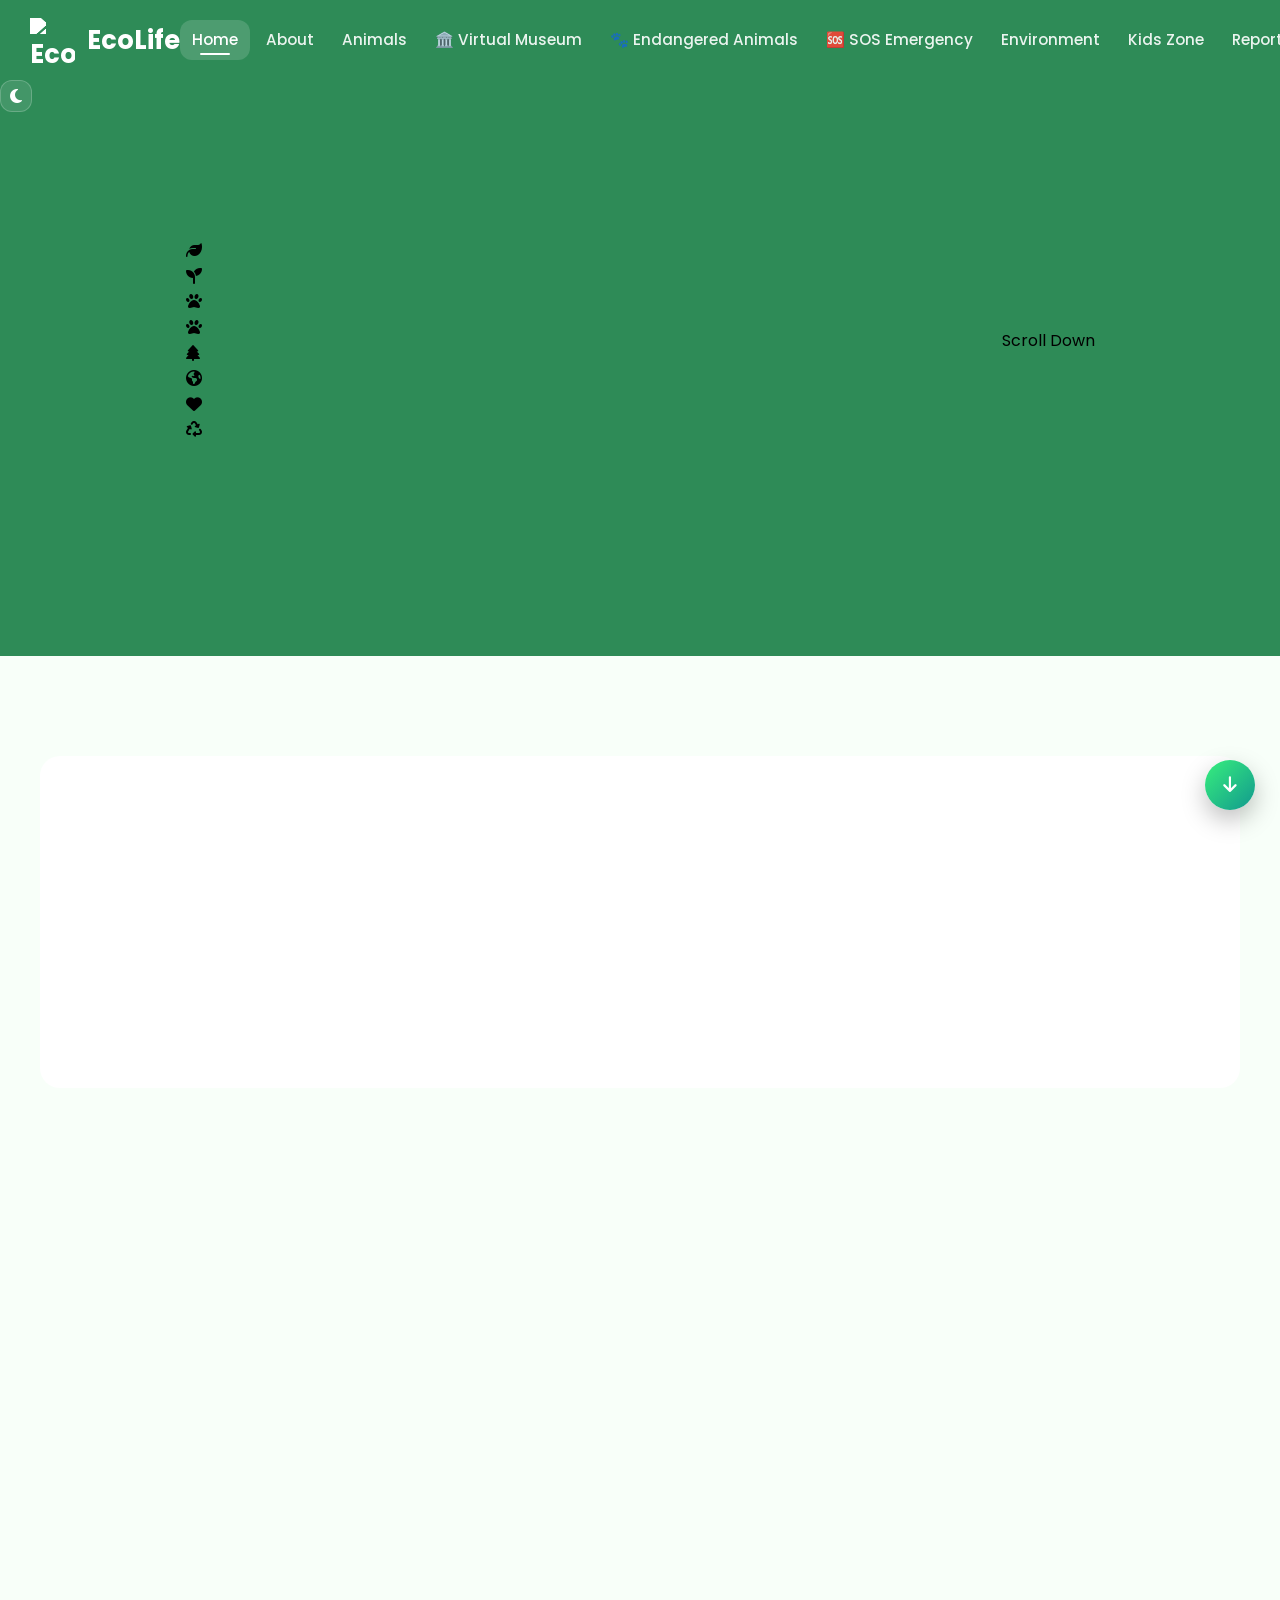
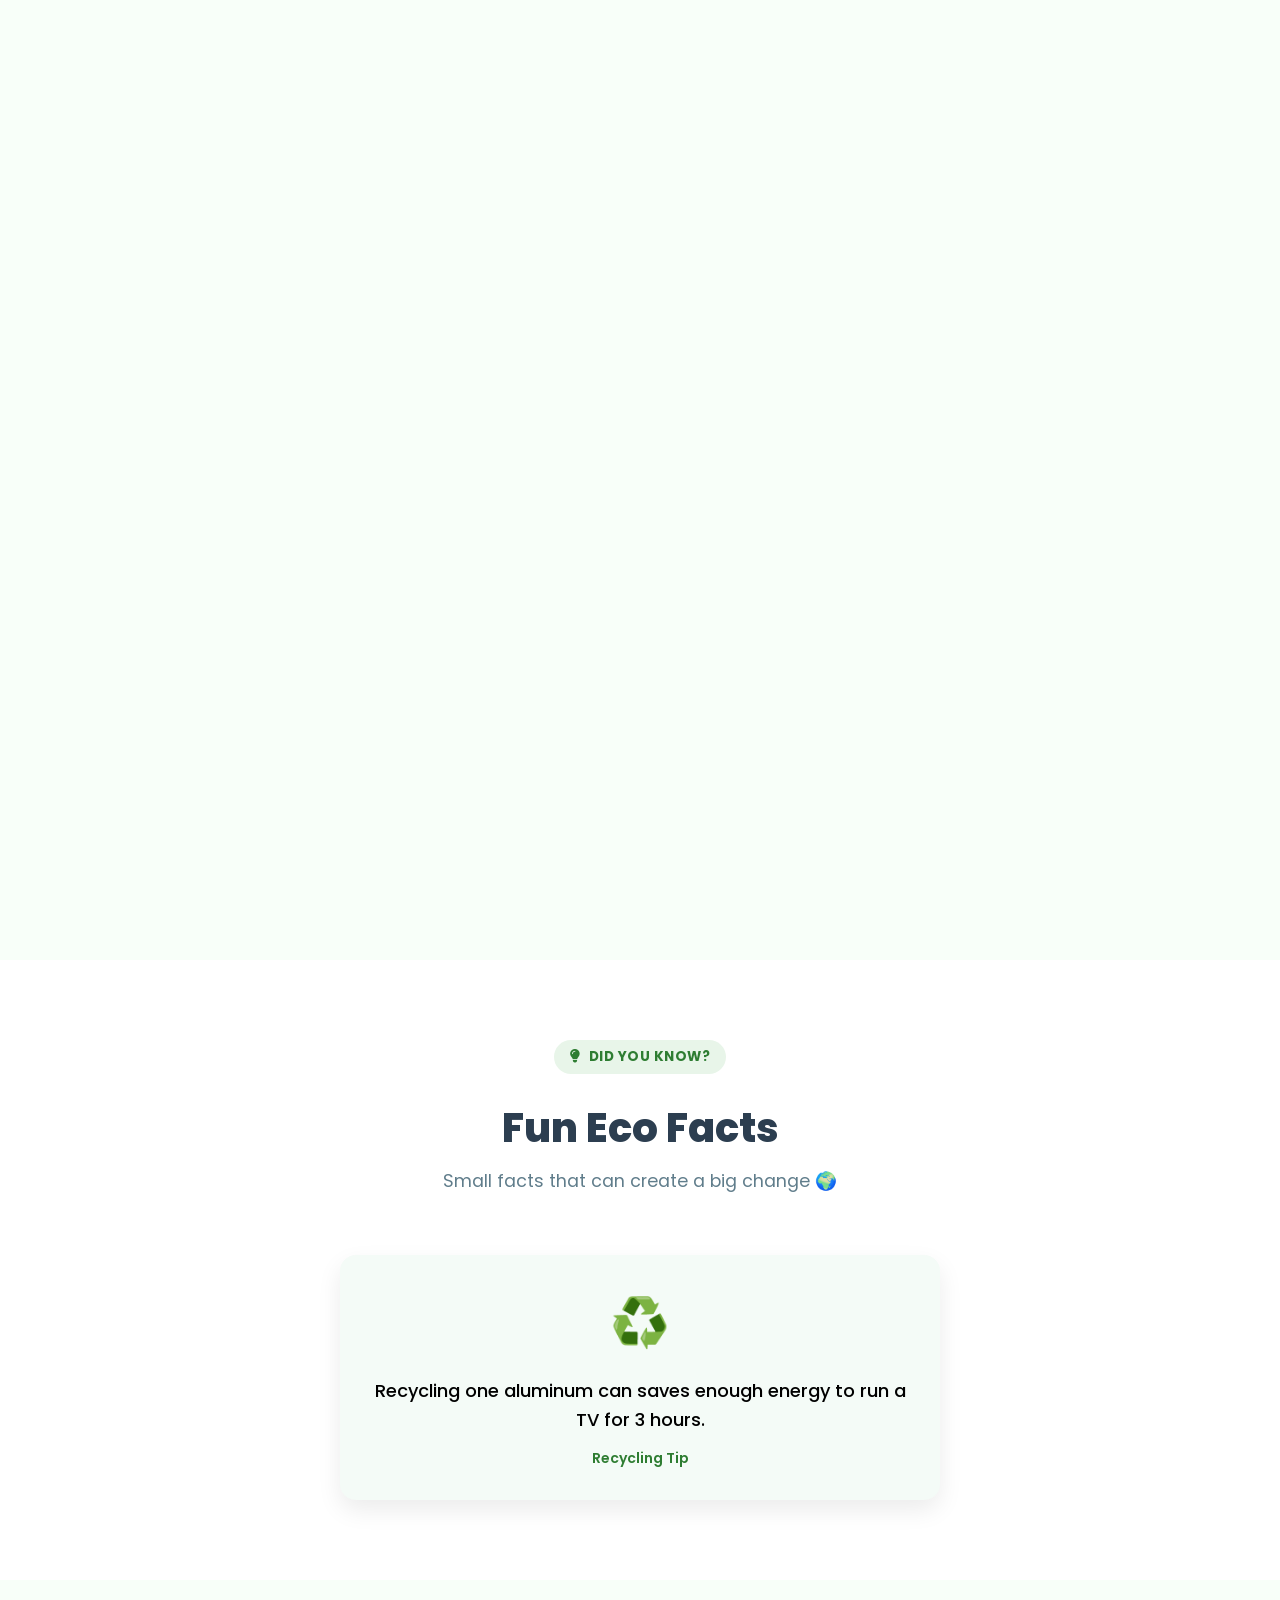
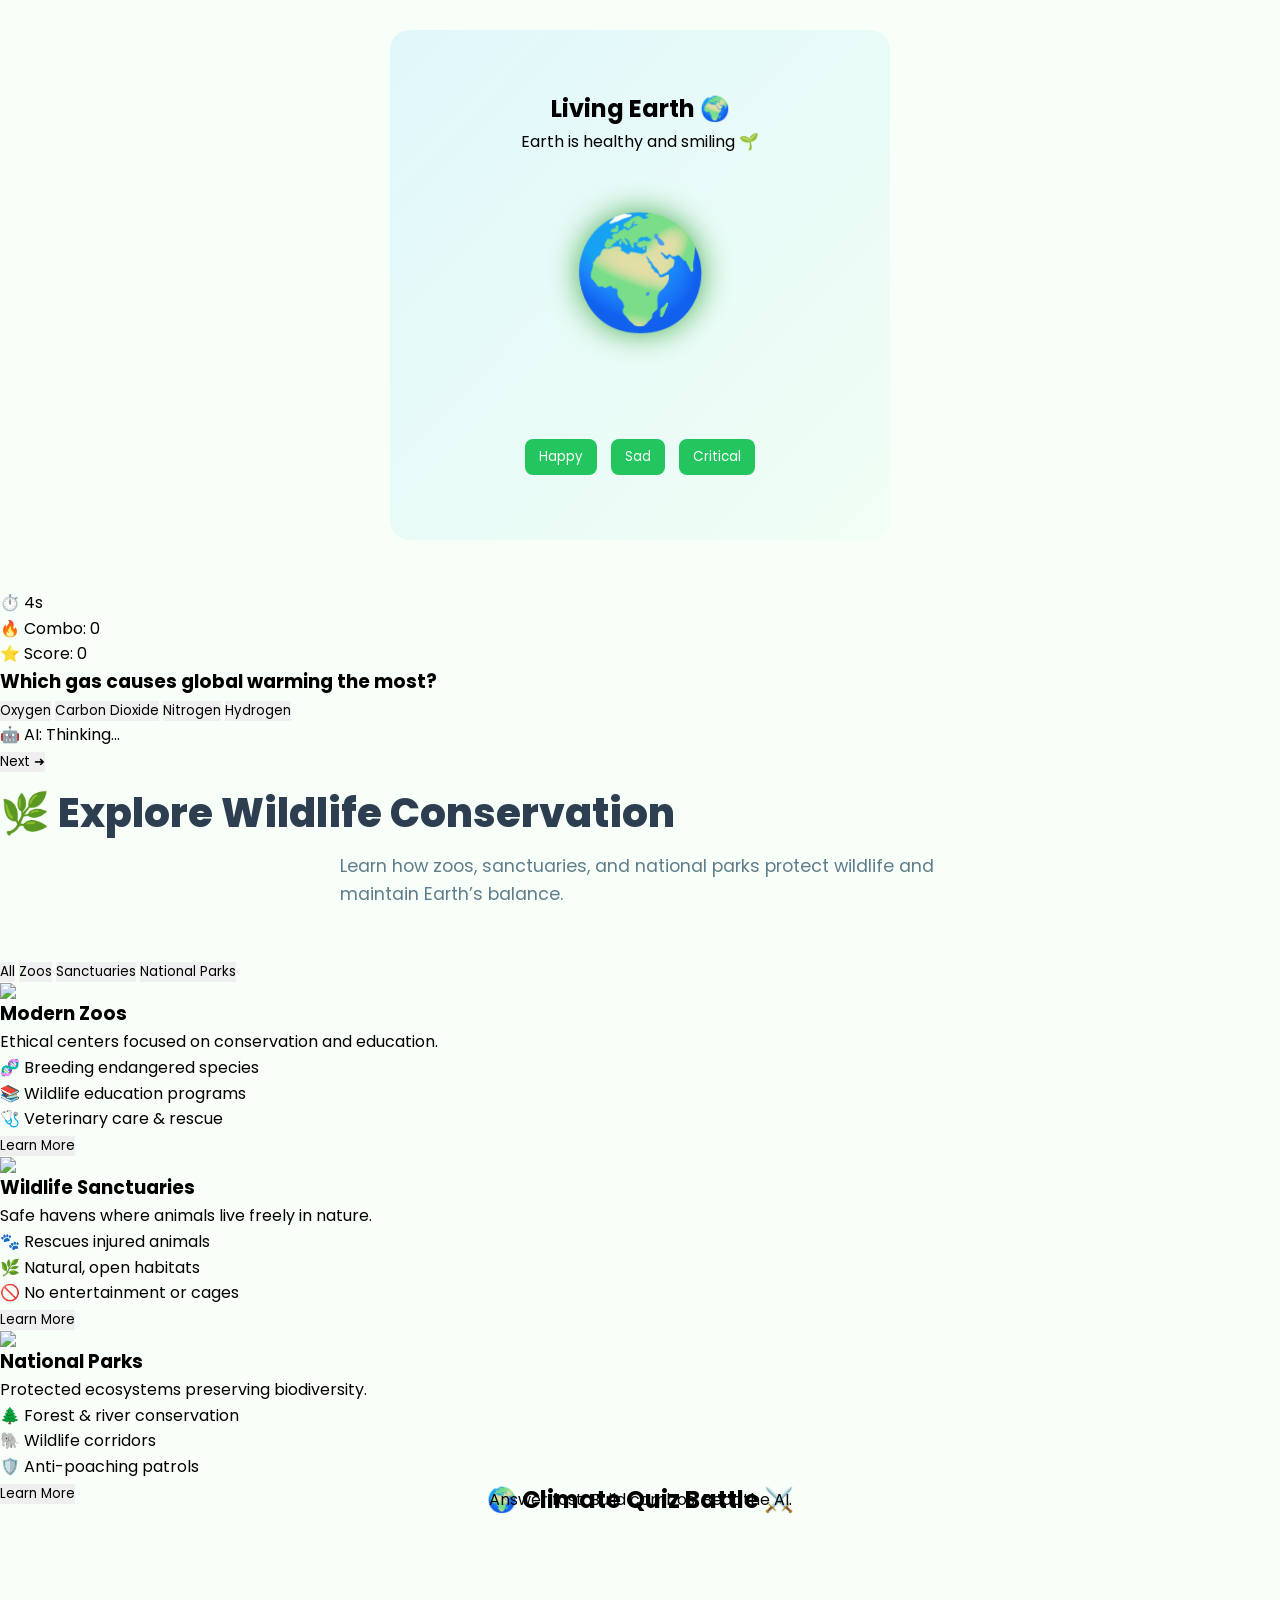
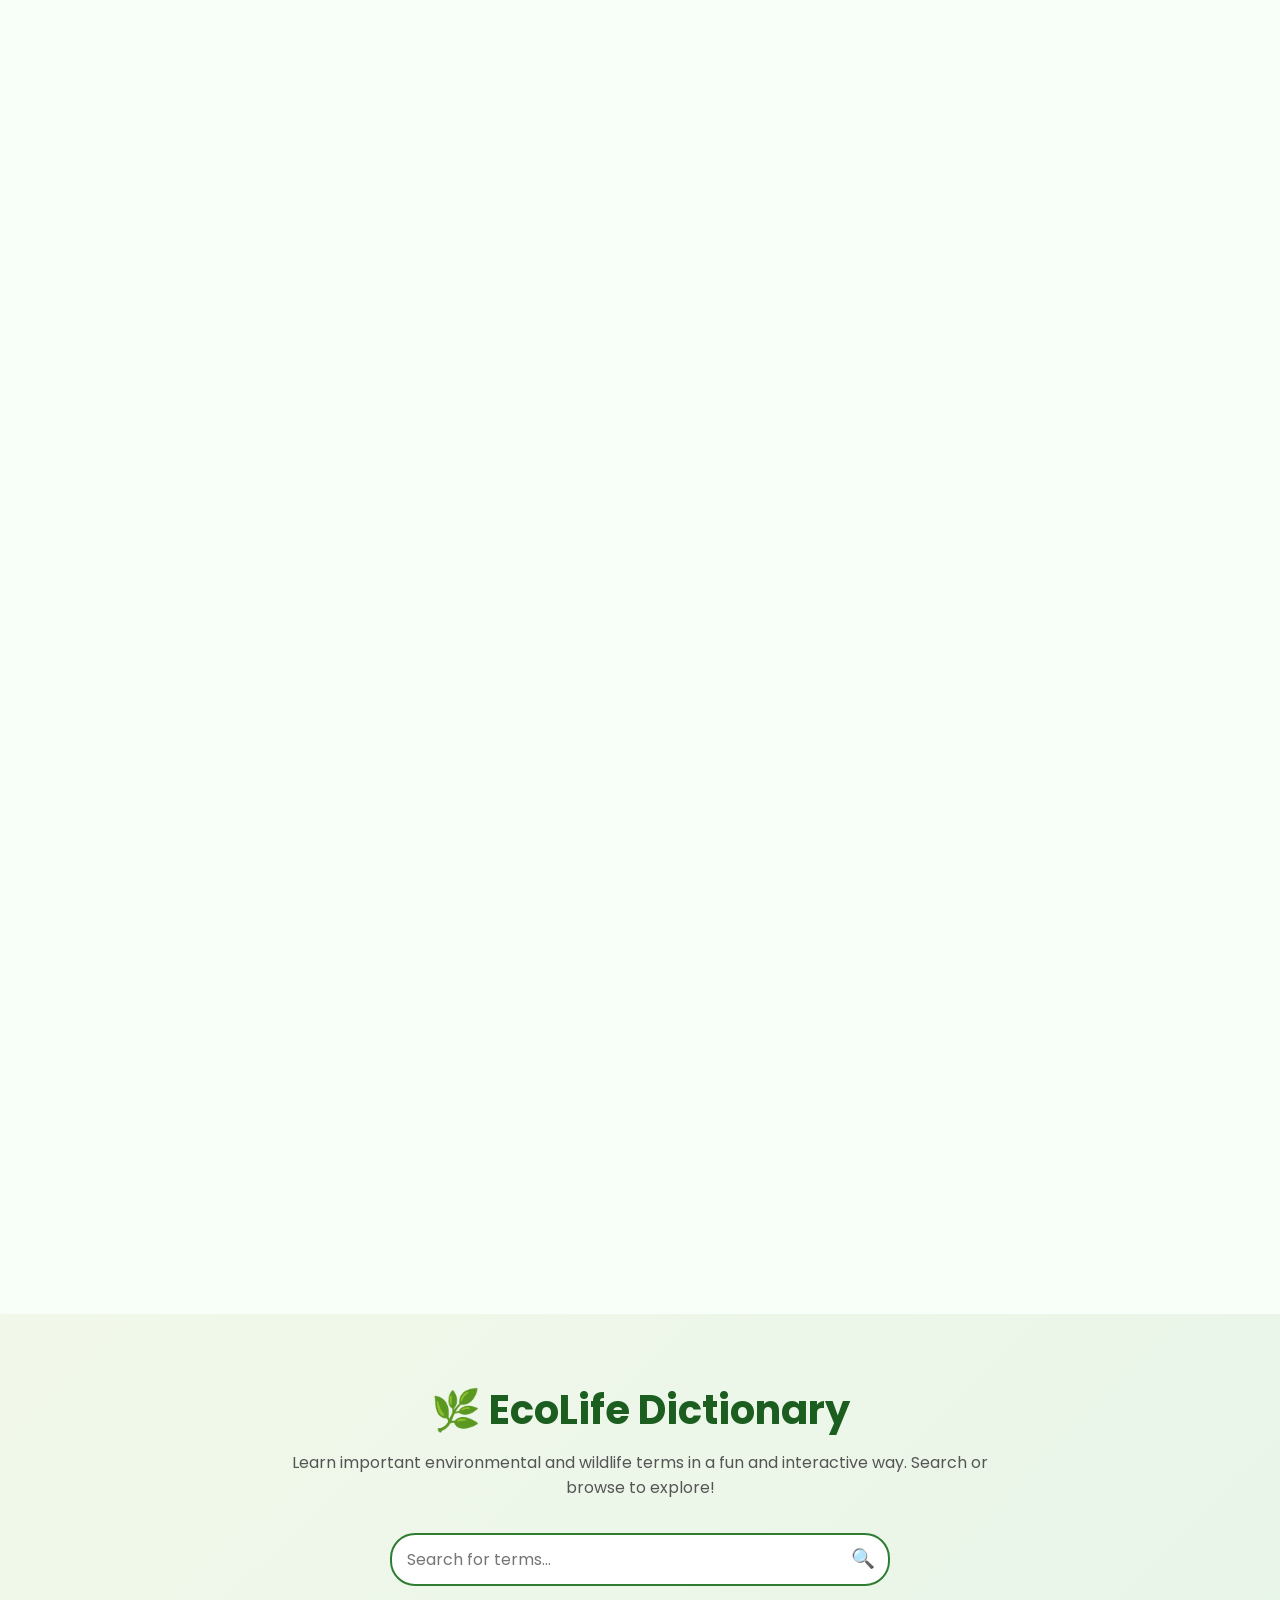
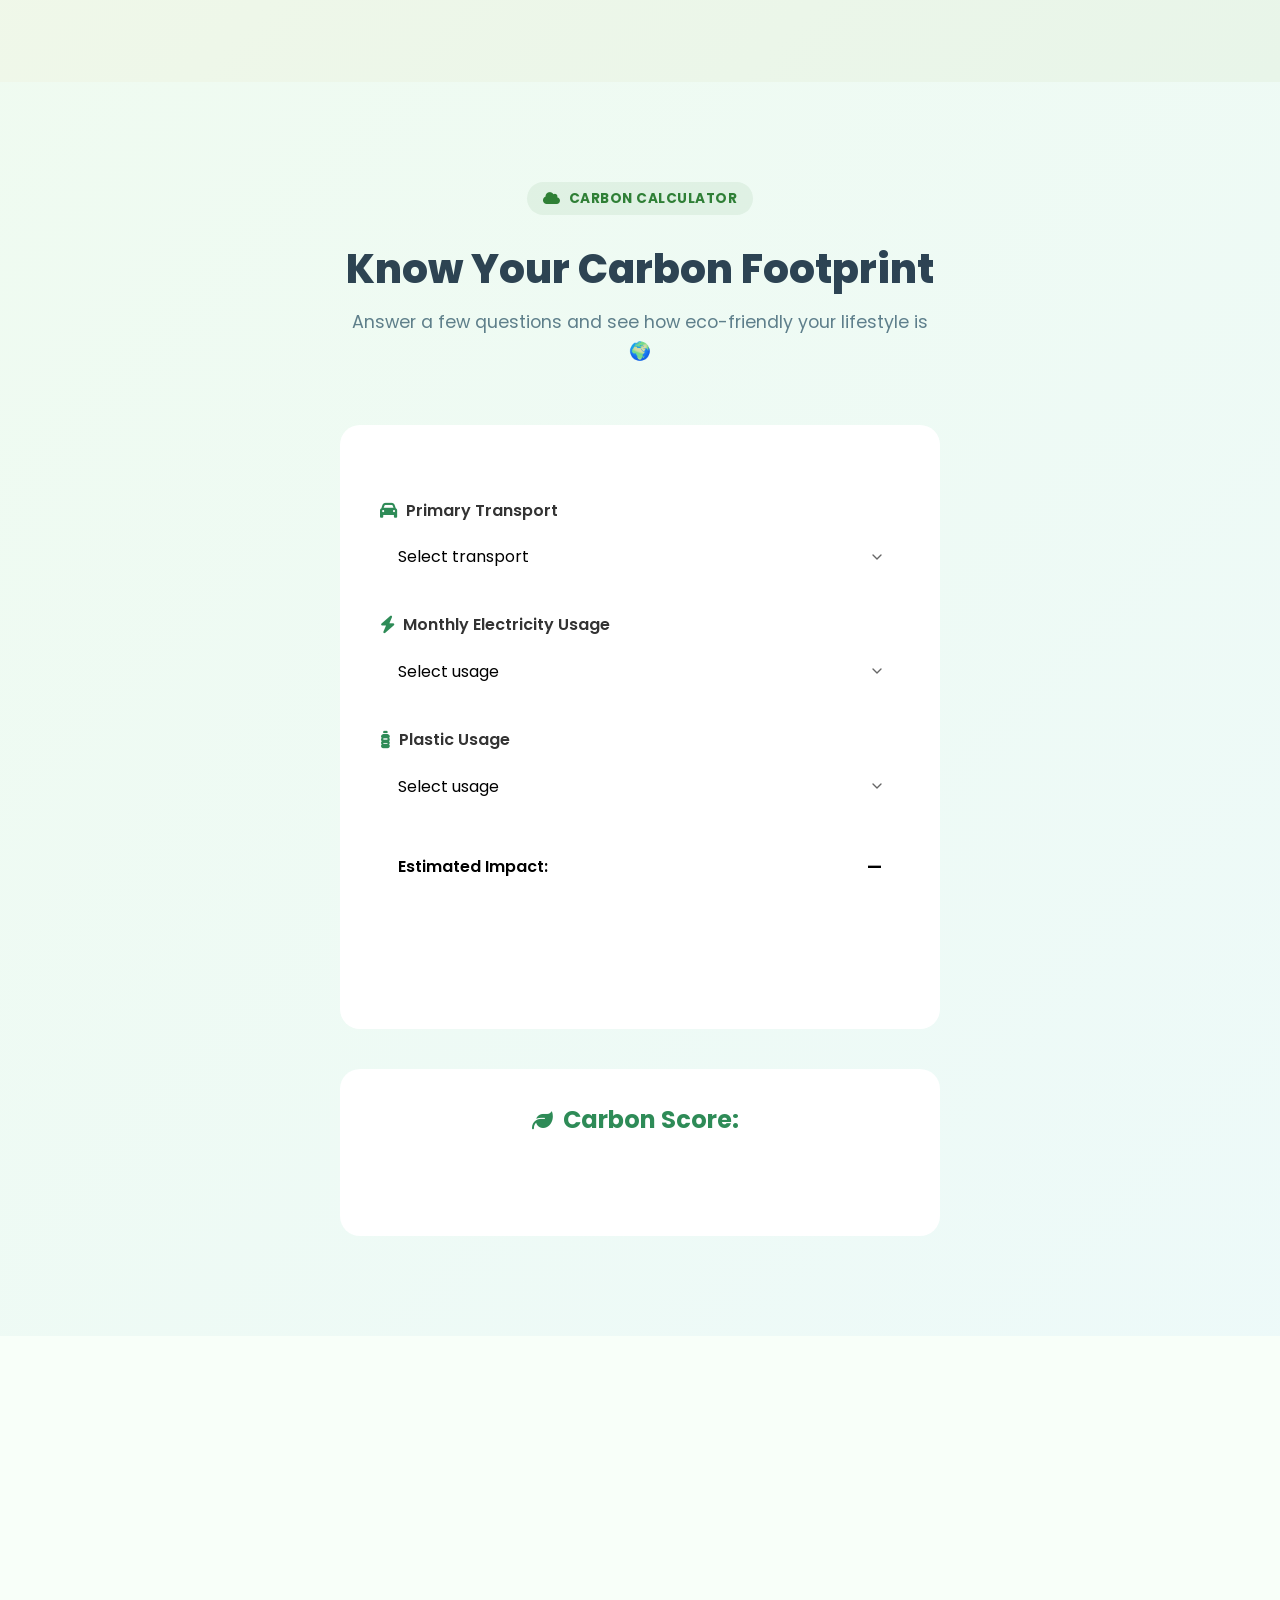
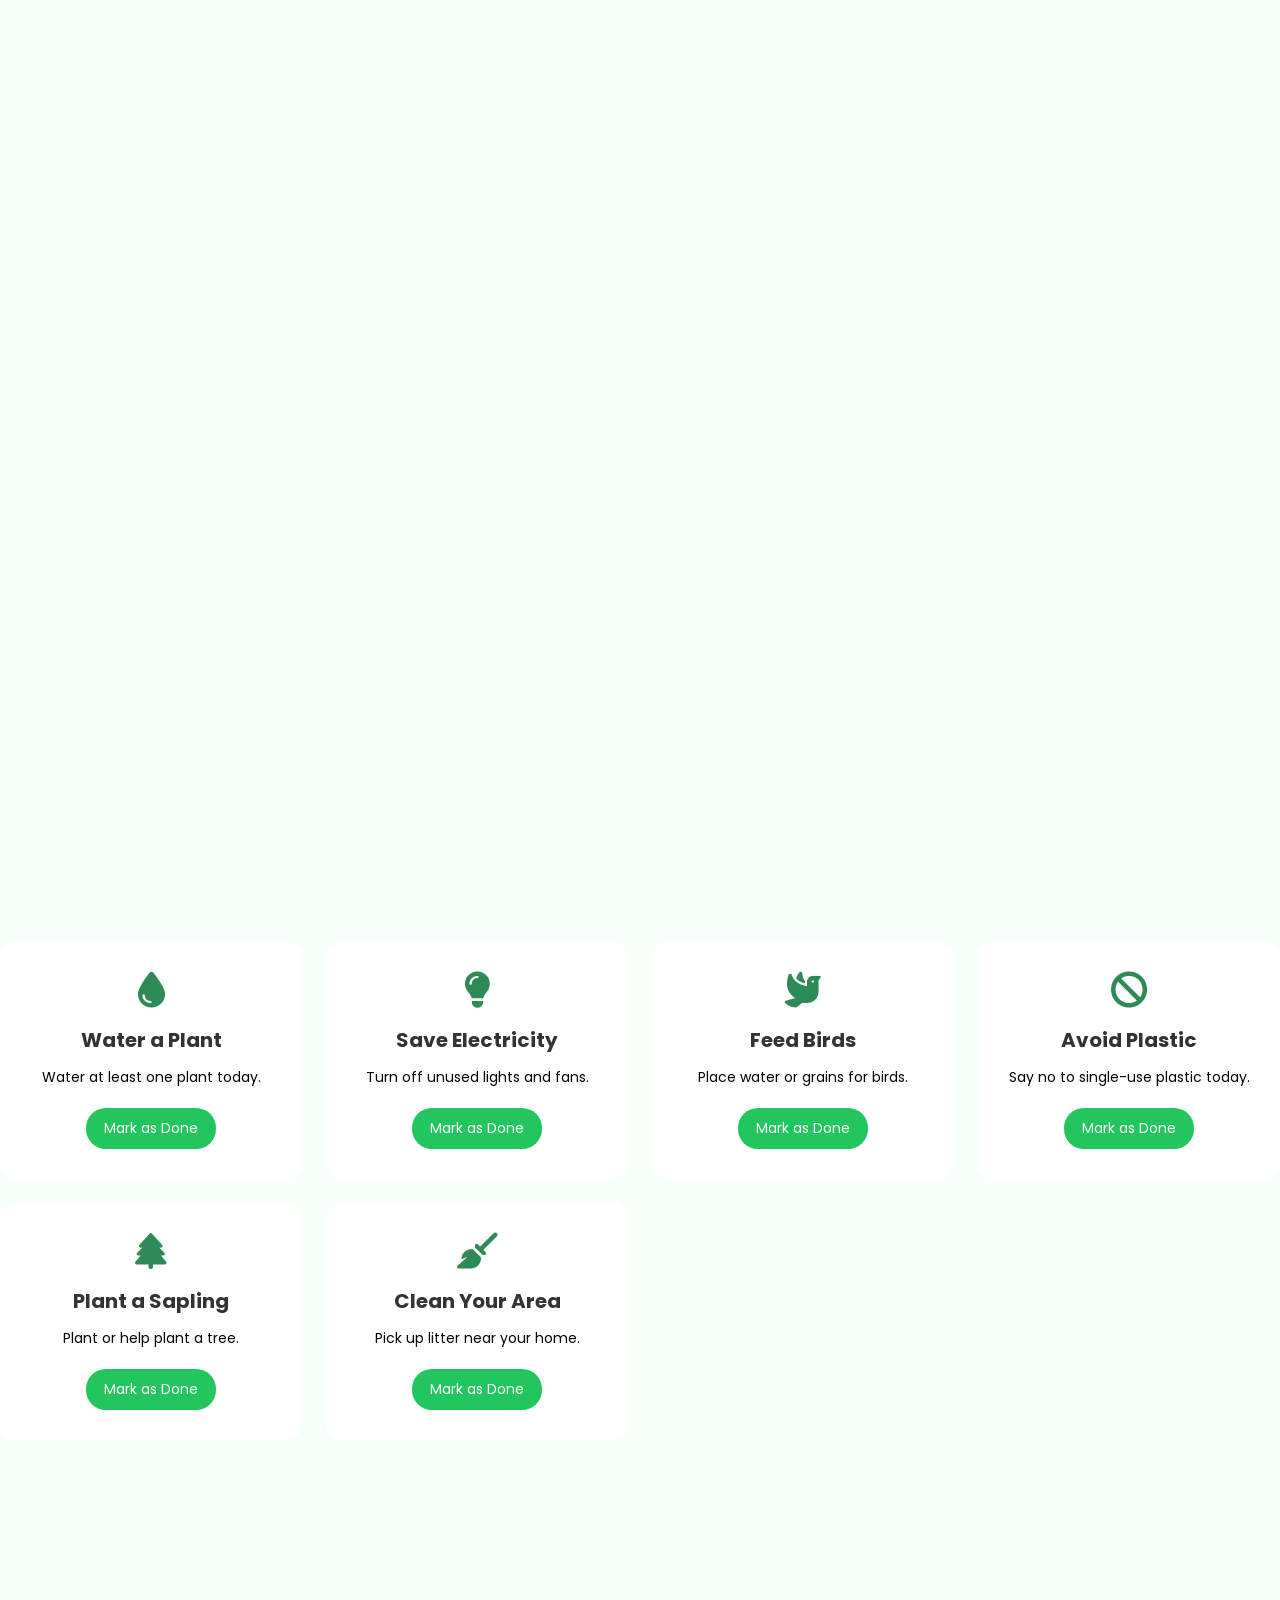
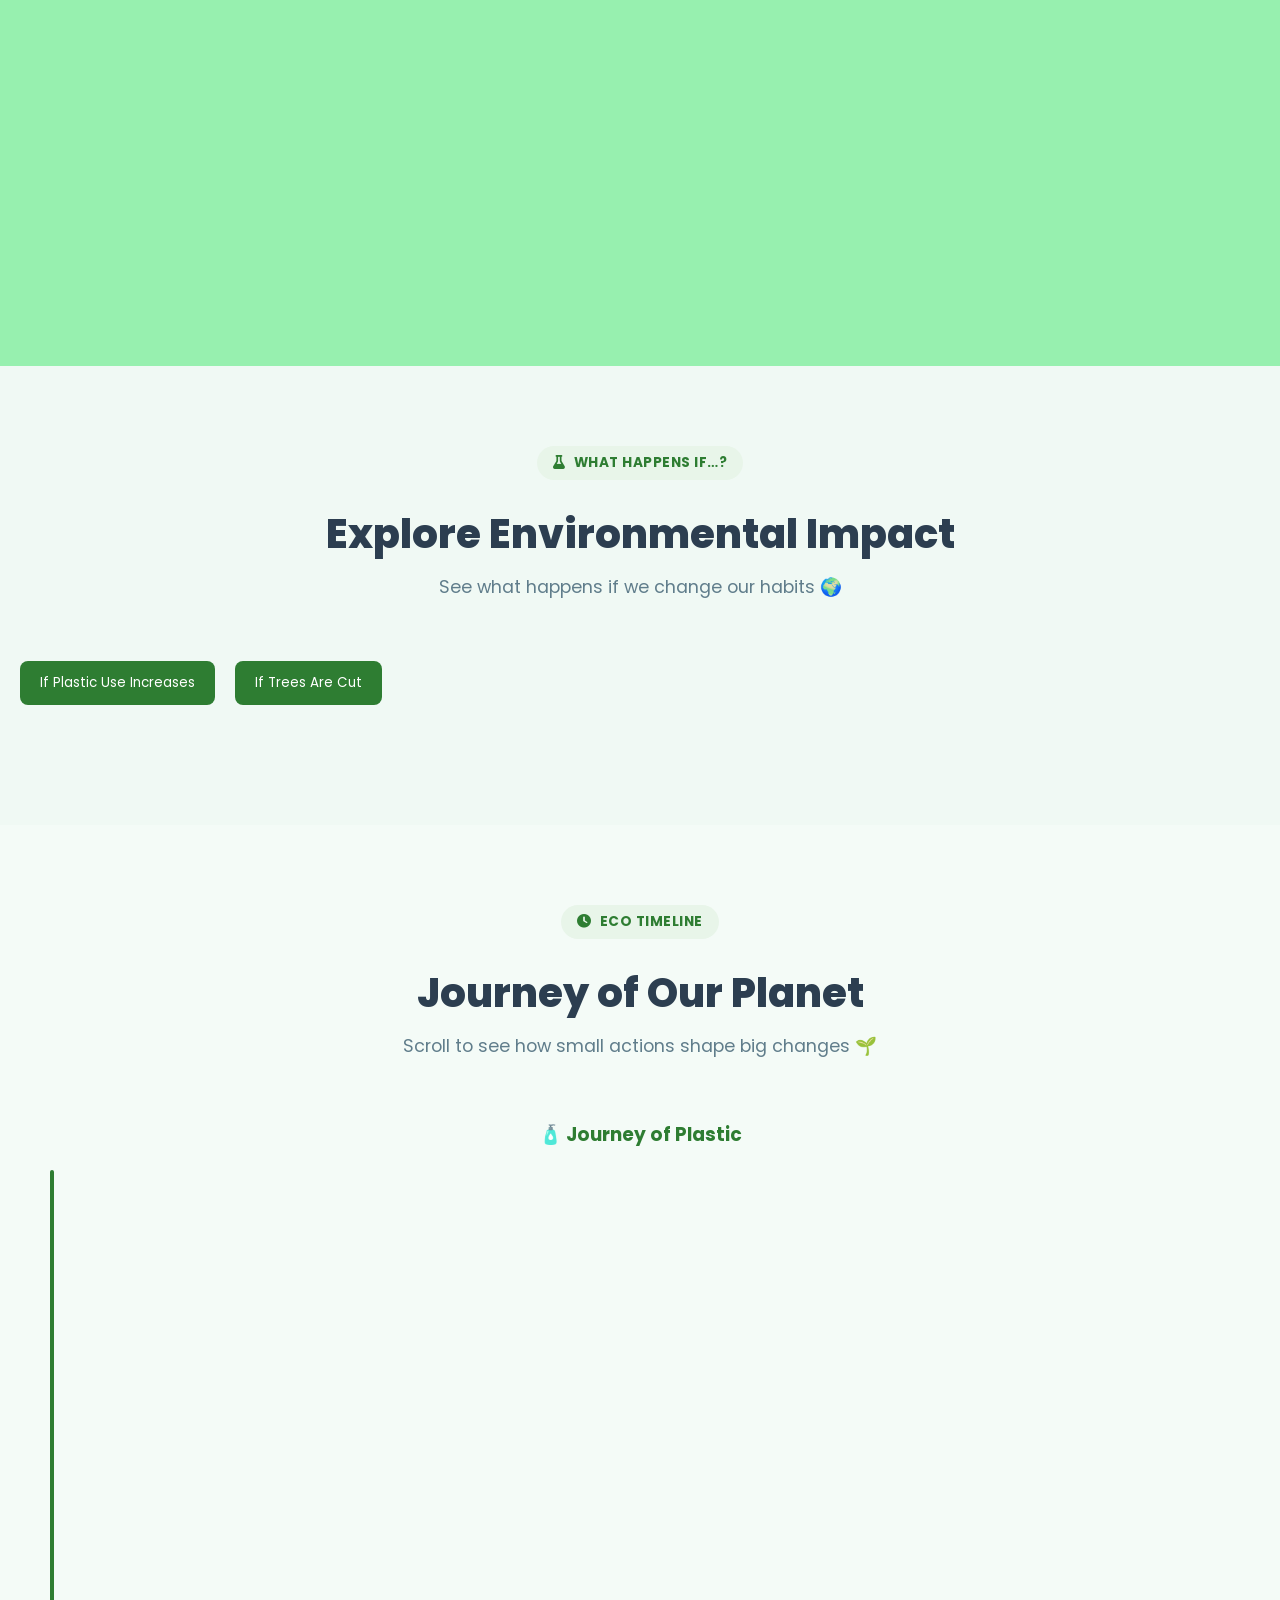
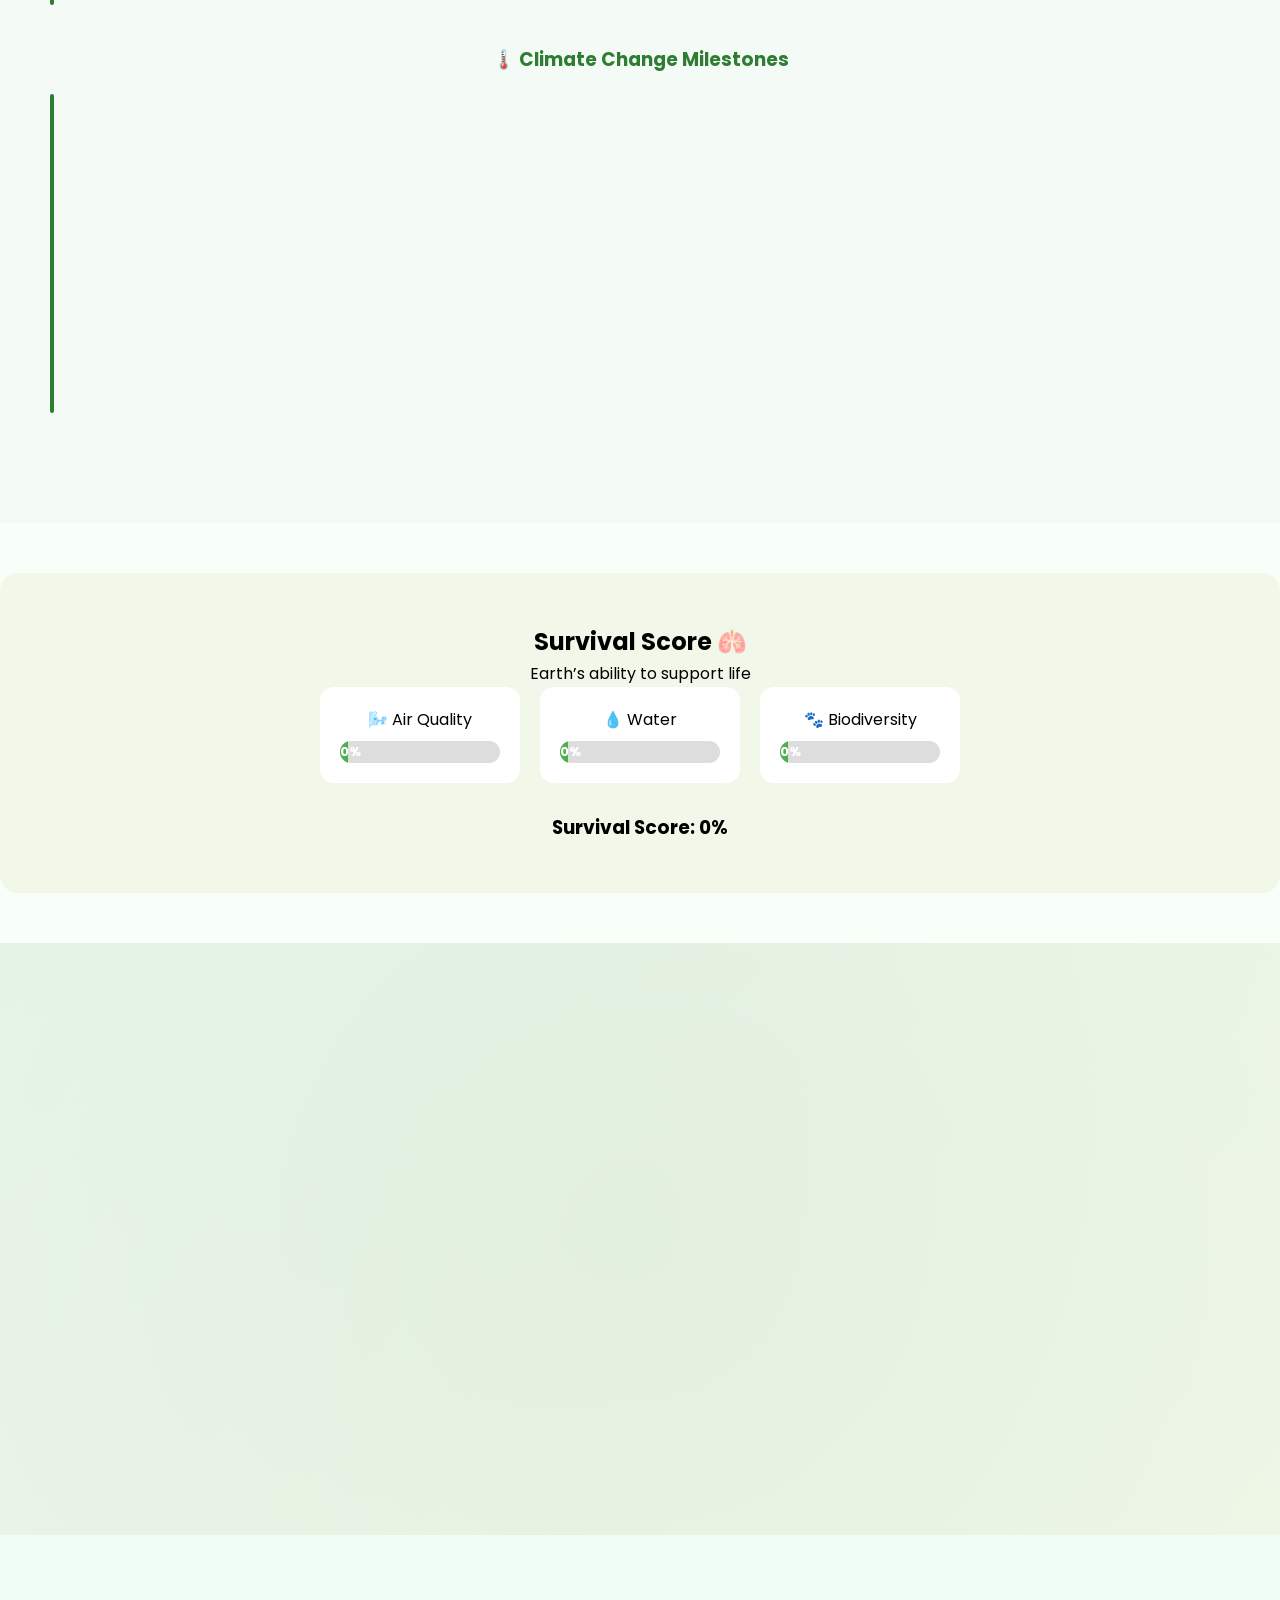
==== commit 6cd06f6a: "Merge branch 'main' into improve-separation-of-concerns" ====
--- a/frontend/src/index.html
+++ b/frontend/src/index.html
@@ -1,26 +1,7 @@
 <!DOCTYPE html>
 <html lang="en">
 
-<div class="nav-toggle" id="navToggle">
-  <span></span>
-  <span></span>
-  <span></span>
-</div>
-
-<ul class="nav-links" id="navLinks">
-  <li><a href="#home" class="nav-link active">Home</a></li>
-  <li><a href="#about" class="nav-link">About</a></li>
-  <li><a href="#animal" class="nav-link">Animals</a></li>
-  <li><a href="#environment" class="nav-link">Environment</a></li>
-  <li><a href="#quiz" class="nav-link">Kids Zone</a></li>
-  <li><a href="pages/impact-calculator.html" class="nav-link">Calculator</a></li>
-  <li><a href="#report" class="nav-link">Report</a></li>
-  <li><a href="#contact" class="nav-link">Contact</a></li>
-  <li class="nav-auth">
-    <a href="/frontend/src/pages/Login.html" class="btn-login">Login</a>
-    <a href="/frontend/src/pages/Signup.html" class="btn-signup">Sign Up</a>
-  </li>
-</ul>
+
 
 <head>
   <link rel="icon" type="image/png" href="/envirnoment-logo.png">
@@ -59,8 +40,134 @@
 <!-- <button id="scrollBottomBtn" title="Scroll to Bottom">
   <!-- ⬇️ -->
 </button> -->
+<style>
+  .dict-card {
+    background:#ffffff;
+    padding:20px;
+    border-radius:20px;
+    box-shadow:0 15px 40px rgba(0,0,0,0.1);
+    transition: transform 0.3s, box-shadow 0.3s;
+    cursor:pointer;
+    opacity:0;
+    transform:translateY(20px);
+    animation:fadeInUp 0.6s forwards;
+  }
+
+  .dict-card:hover {
+    transform: translateY(-8px);
+    box-shadow: 0 25px 60px rgba(0,0,0,0.15);
+  }
+  .quiz-title {
+        position: absolute;
+    top: 700%;
+    left: 50%;
+    transform: translate(-50%, -50%);
+    text-align: center;
+
+  }
+  .quiz-subtitle{
+    position: absolute;
+    top: 700%;
+    left: 50%;
+    transform: translate(-50%, -50%);
+    text-align: center;
+
+  }
+  .dict-card h3 {
+    margin-top:0;
+    font-size:1.3rem;
+    color:#2e7d32;
+  }
+
+  .dict-card p {
+    font-size:0.95rem;
+    color:#555;
+    margin:10px 0 0;
+    line-height:1.5;
+  }
+
+  .category-tag {
+    display:inline-block;
+    padding:5px 12px;
+    background:#c8e6c9;
+    color:#2e7d32;
+    font-size:0.8rem;
+    font-weight:600;
+    border-radius:15px;
+    margin-top:10px;
+  }
+
+  @keyframes fadeInUp {
+    to {
+      opacity:1;
+      transform:translateY(0);
+    }
+  }
+
+  .scroll-to-bottom.clicked {
+  animation: none;
+  transform: scale(0.9);
+}
+/* ===== Scroll to Bottom Button ===== */
+.scroll-to-bottom {
+  position: fixed;
+  bottom: 90px; /* Above back-to-top */
+  right: 25px;
+  width: 50px;
+  height: 50px;
+  border-radius: 50%;
+  border: none;
+  background: linear-gradient(135deg, #38ef7d, #11998e);
+  color: #fff;
+  font-size: 18px;
+  cursor: pointer;
+  box-shadow: 0 10px 25px rgba(0, 0, 0, 0.25);
+  display: none;
+  align-items: center;
+  justify-content: center;
+  z-index: 999;
+  transition: all 0.4s ease;
+  animation: floatBtn 2s infinite;
+}
+
+.scroll-to-bottom:hover {
+  transform: scale(1.1);
+  background: linear-gradient(135deg, #11998e, #38ef7d);
+}
+
+/* Floating animation */
+@keyframes floatBtn {
+  0%, 100% {
+    transform: translateY(0);
+  }
+  50% {
+    transform: translateY(6px);
+  }
+}
+
+</style>
 
 <body>
+
+  <!-- 🌤️ Background Animations -->
+<div class="eco-sky">
+  <div class="cloud cloud1"></div>
+  <div class="cloud cloud2"></div>
+  <div class="cloud cloud3"></div>
+</div>
+
+<!-- 🕊️ Birds -->
+<div class="birds-layer"></div>
+
+<!-- 🌧️ Rain -->
+<div class="rain-layer"></div>
+
+<!-- 🍃 Floating Leaves -->
+<div class="leaves-layer"></div>
+
+<!-- 🌞 Sun Glow -->
+<div class="sun-glow"></div>
+
   <div class="scroll-progress" id="scrollProgress"></div>
   <!-- Navbar -->
   <nav class="navbar" id="navbar">
@@ -80,9 +187,10 @@
         <li><a href="#home" class="nav-link active">Home</a></li>
         <li><a href="#about" class="nav-link">About</a></li>
         <li><a href="#animal" class="nav-link">Animals</a></li>
+        <li><a href="pages/visual-mueseum.html" class="nav-link">🏛️ Virtual Museum</a></li>
         <li><a href="pages/endangered-animals.html" class="nav-link">🐾 Endangered Animals</a></li>
         <li><a href="pages/sos.html" class="nav-link">🆘 SOS Emergency</a></li>
-        <li><a href="#environment" class="nav-link">Environment</a></li>
+        <li><a href="./pages/environment.html" class="nav-link">Environment</a></li>
         <li><a href="./pages/kids-zone.html" class="nav-link">Kids Zone</a></li>
         <li><a href="./pages/report.html" class="nav-link">Report</a></li>
         <li><a href="../src/pages/contact.html" class="nav-link">Contact</a></li>
@@ -531,6 +639,107 @@
     <audio id="heartSound" src="https://cdn.pixabay.com/download/audio/2021/08/04/audio_8e9b5c07b3.mp3"></audio>
   </section>
 
+  <section class="quiz-section" id="climate-quiz">
+  <h2 class="quiz-title">🌍 Climate Quiz Battle ⚔️</h2>
+  <p class="quiz-subtitle">Answer fast. Build combos. Beat the AI.</p>
+
+  <div class="quiz-card">
+    <div class="quiz-header">
+      <div>⏱️ <span id="timer">10</span>s</div>
+      <div>🔥 Combo: <span id="combo">0</span></div>
+      <div>⭐ Score: <span id="score">0</span></div>
+    </div>
+
+    <h3 id="question">Loading...</h3>
+
+    <div class="options">
+      <button class="option">A</button>
+      <button class="option">B</button>
+      <button class="option">C</button>
+      <button class="option">D</button>
+    </div>
+
+    <p class="ai-status">🤖 AI: <span id="ai-result">Thinking...</span></p>
+
+    <button class="next-btn" id="nextBtn">Next ➜</button>
+  </div>
+</section>
+
+<section class="explore-wildlife" id="explore-wildlife">
+  <h2 class="section-title">🌿 Explore Wildlife Conservation</h2>
+  <p class="section-subtitle">
+    Learn how zoos, sanctuaries, and national parks protect wildlife and maintain Earth’s balance.
+  </p>
+
+  <!-- Filters -->
+  <div class="wildlife-filters">
+    <button class="filter-btn active" data-filter="all">All</button>
+    <button class="filter-btn" data-filter="zoo">Zoos</button>
+    <button class="filter-btn" data-filter="sanctuary">Sanctuaries</button>
+    <button class="filter-btn" data-filter="park">National Parks</button>
+  </div>
+
+  <!-- Cards -->
+  <div class="wildlife-grid">
+    <!-- Zoo -->
+    <div class="wildlife-card zoo">
+      <img src="https://images.unsplash.com/photo-1546182990-dffeafbe841d">
+      <h3>Modern Zoos</h3>
+      <p class="short-text">
+        Ethical centers focused on conservation and education.
+      </p>
+
+      <div class="extra-info">
+        <ul>
+          <li>🧬 Breeding endangered species</li>
+          <li>📚 Wildlife education programs</li>
+          <li>🩺 Veterinary care & rescue</li>
+        </ul>
+      </div>
+
+      <button class="learn-btn">Learn More</button>
+    </div>
+
+    <!-- Sanctuary -->
+    <div class="wildlife-card sanctuary">
+      <img src="https://images.unsplash.com/photo-1500530855697-b586d89ba3ee">
+      <h3>Wildlife Sanctuaries</h3>
+      <p class="short-text">
+        Safe havens where animals live freely in nature.
+      </p>
+
+      <div class="extra-info">
+        <ul>
+          <li>🐾 Rescues injured animals</li>
+          <li>🌿 Natural, open habitats</li>
+          <li>🚫 No entertainment or cages</li>
+        </ul>
+      </div>
+
+      <button class="learn-btn">Learn More</button>
+    </div>
+
+    <!-- National Park -->
+    <div class="wildlife-card park">
+      <img src="https://images.unsplash.com/photo-1508672019048-805c876b67e2">
+      <h3>National Parks</h3>
+      <p class="short-text">
+        Protected ecosystems preserving biodiversity.
+      </p>
+
+      <div class="extra-info">
+        <ul>
+          <li>🌲 Forest & river conservation</li>
+          <li>🐘 Wildlife corridors</li>
+          <li>🛡️ Anti-poaching patrols</li>
+        </ul>
+      </div>
+
+      <button class="learn-btn">Learn More</button>
+    </div>
+  </div>
+</section>
+
 
   <!-- Environment Section -->
   <section id="environment" class="cards-section alt-bg">
@@ -616,56 +825,70 @@
                 <i class="fa-solid fa-tree"></i> 50K+ planted
               </div>
             </div>
-            </div>
-
-            <div class="feature-card" data-aos="fade-up" data-aos-delay="300">
-  <div class="card-image">
-   <img src="assets/wet-waste.png" alt="Wet Waste">
-    <div class="card-overlay">
-      <span class="card-tag">Waste Segregation</span>
-    </div>
-  </div>
-  <div class="card-content">
-    <h3>Wet Waste</h3>
-    <p>
-      Wet waste includes food scraps, vegetable peels, and leftover food.
-      Always put wet waste in a green bin.
+          </div>
+        </div>
+
+        <div class="feature-card" data-aos="fade-up" data-aos-delay="300">
+          <div class="card-image">
+            <img src="assets/wet-waste.png" alt="Wet Waste">
+            <div class="card-overlay">
+              <span class="card-tag">Waste Segregation</span>
+            </div>
+          </div>
+          <div class="card-content">
+            <h3>Wet Waste</h3>
+            <p>
+              Wet waste includes food scraps, vegetable peels, and leftover food.
+              Always put wet waste in a green bin.
+            </p>
+            <div class="card-footer">
+              <div class="card-stats">
+                <i class="fa-solid fa-apple-whole"></i> Food waste
+              </div>
+            </div>
+          </div>
+        </div>
+
+        <div class="feature-card" data-aos="fade-up" data-aos-delay="400">
+          <div class="card-image">
+            <img src="assets/dry-waste.png" alt="Dry Waste">
+            <div class="card-overlay">
+              <span class="card-tag">Waste Segregation</span>
+            </div>
+          </div>
+          <div class="card-content">
+            <h3>Dry Waste</h3>
+            <p>
+              Dry waste includes plastic bottles, paper, and cardboard.
+              Keep dry waste clean and put it in a blue bin.
+            </p>
+            <div class="card-footer">
+              <div class="card-stats">
+                <i class="fa-solid fa-recycle"></i> Plastic & Paper
+              </div>
+            </div>
+          </div>
+        </div>
+      </div>
+    </div>
+  </section>
+
+  <!-- EcoLife Dictionary Section -->
+<section id="ecoDictionary" style="padding:4rem 1rem; background: linear-gradient(135deg,#f1f8e9,#e8f5e9);">
+  <div style="max-width:1200px; margin:0 auto; text-align:center;">
+    <h2 style="font-size:2.5rem; color:#1b5e20; margin-bottom:0.5rem; font-weight:700;">🌿 EcoLife Dictionary</h2>
+    <p style="color:#555; max-width:700px; margin:0 auto 2rem;">
+      Learn important environmental and wildlife terms in a fun and interactive way. Search or browse to explore!
     </p>
-    <div class="card-footer">
-      <div class="card-stats">
-        <i class="fa-solid fa-apple-whole"></i> Food waste
-      </div>
-    </div>
-  </div>
-</div>
-<div class="feature-card" data-aos="fade-up" data-aos-delay="400">
-  <div class="card-image">
-    <img src="assets/dry-waste.png" alt="Dry Waste">
-    <div class="card-overlay">
-      <span class="card-tag">Waste Segregation</span>
-    </div>
-  </div>
-  <div class="card-content">
-    <h3>Dry Waste</h3>
-    <p>
-      Dry waste includes plastic bottles, paper, and cardboard.
-      Keep dry waste clean and put it in a blue bin.
-    </p>
-    <div class="card-footer">
-      <div class="card-stats">
-        <i class="fa-solid fa-recycle"></i> Plastic & Paper
-      </div>
-    </div>
-  </div>
-</div>
-
-
-          
-        </div>
-      </div>
-    </div>
-  </section>
-
+
+    <div class="search-container" style="max-width:500px; margin:2rem auto; position:relative;">
+      <input type="text" id="searchInput" placeholder="Search for terms..." style="width:100%; padding:12px 40px 12px 15px; border-radius:25px; border:2px solid #2e7d32; font-size:1rem; outline:none;"/>
+      <span class="search-icon" style="position:absolute; right:15px; top:50%; transform:translateY(-50%); font-size:1.2rem; color:#2e7d32;">🔍</span>
+    </div>
+
+    <div class="dictionary-grid" id="dictionaryGrid" style="display:grid; grid-template-columns:repeat(auto-fit,minmax(250px,1fr)); gap:20px; padding:0 20px;"></div>
+    <div class="no-results" id="noResults" style="text-align:center; font-size:1.2rem; color:#555; margin:30px 0; display:none;">No terms found.</div>
+  </div></section>
   <section id="carbon" class="carbon-section">
     <div class="section-container">
       <div class="section-header">
@@ -928,30 +1151,33 @@
     </div>
   </section>
 
-  <section class="garden-game">
-    <h2>Build Your Garden 🌱</h2>
-    <p>Drag plants into the garden to increase oxygen!</p>
-
-    <!-- Oxygen Meter -->
-    <div class="oxygen-meter">
-      <span>Oxygen Level</span>
-      <div class="meter-bg">
-        <div class="meter-fill" id="oxygen-fill">0%</div>
-      </div>
-    </div>
-
-    <!-- Plant Palette -->
-    <div class="plant-palette">
-      <div class="plant" draggable="true" data-oxygen="5">🌷</div>
-      <div class="plant" draggable="true" data-oxygen="10">🌳</div>
-      <div class="plant" draggable="true" data-oxygen="7">🌻</div>
-      <div class="plant" draggable="true" data-oxygen="3">🌵</div>
-      <div class="plant" draggable="true" data-oxygen="8">🍀</div>
-    </div>
-
-    <!-- Garden Area -->
-    <div class="garden-plot" id="garden-plot">
-      <p>Drop plants here 🌼</p>
+  <section class="garden-game" data-aos="fade-up">
+    <div class="garden-game-overlay reveal">
+
+      <h2 data-aos="fade-up">Build Your Garden 🌱</h2>
+      <p data-aos="fade-up">Drag plants into the garden to increase oxygen!</p>
+
+      <!-- Oxygen Meter -->
+      <div class="oxygen-meter" data-aos="fade-left">
+        <span>Oxygen Level</span>
+        <div class="meter-bg">
+          <div class="meter-fill" id="oxygen-fill">0%</div>
+        </div>
+      </div>
+
+      <!-- Plant Palette -->
+      <div class="plant-palette" data-aos="fade-right">
+        <div class="plant" draggable="true" data-oxygen="5">🌷</div>
+        <div class="plant" draggable="true" data-oxygen="10">🌳</div>
+        <div class="plant" draggable="true" data-oxygen="7">🌻</div>
+        <div class="plant" draggable="true" data-oxygen="3">🌵</div>
+        <div class="plant" draggable="true" data-oxygen="8">🍀</div>
+      </div>
+
+      <!-- Garden Area -->
+      <div class="garden-plot" id="garden-plot" data-aos="fade-up">
+        <p>Drop plants here 🌼</p>
+      </div>
     </div>
   </section>
 
@@ -1171,6 +1397,51 @@
     </div>
 
   </section>
+
+
+  <section class="museum-preview">
+    <div class="museum-banner" data-aos="fade-up">
+        <div class="museum-text">
+            <span class="tag">🏛️ Explore the Past</span>
+            <h2>The Virtual Animal Museum</h2>
+            <p>Step into our immersive digital sanctuary. Explore exhibits of extinct, endangered, and recovering species through stunning visuals and interactive experiences.</p>
+            <div class="museum-features">
+                <div class="feature-item">
+                    <i class="fas fa-eye"></i>
+                    <span>Interactive Exhibits</span>
+                </div>
+                <div class="feature-item">
+                    <i class="fas fa-filter"></i>
+                    <span>Filter by Status</span>
+                </div>
+                <div class="feature-item">
+                    <i class="fas fa-mobile-alt"></i>
+                    <span>Mobile Friendly</span>
+                </div>
+            </div>
+            <a href="pages/visual-mueseum.html" class="explore-btn">
+                🏛️ Visit Museum <i class="fas fa-arrow-right"></i>
+            </a>
+        </div>
+        <div class="museum-visuals">
+            <div class="floating-card card-1">
+                <img src="https://upload.wikimedia.org/wikipedia/commons/5/56/Tiger.50.jpg" alt="Bengal Tiger">
+                <div class="card-label">Endangered</div>
+            </div>
+            <div class="floating-card card-2">
+                <img src="https://encrypted-tbn0.gstatic.com/images?q=tbn:ANd9GcQvn6lVUkTAw3IUwiw7eqsIL1qUKuROlnZeVfntDyPK_j-C-GYwC4Nf5RG3LtqyQ84VKEoHcG1s7Xl4ZiDMTa1Fojvb-ZfSBiyRk9yNCZPZXA&s=10" alt="Dodo Bird">
+                <div class="card-label">Extinct</div>
+            </div>
+            <div class="floating-card card-3">
+                <img src="https://upload.wikimedia.org/wikipedia/commons/0/0f/Grosser_Panda.JPG" alt="Giant Panda">
+                <div class="card-label">Recovered</div>
+            </div>
+        </div>
+    </div>
+</section>
+
+
+
 
   <!-- myth fact -->
 
@@ -1534,6 +1805,24 @@
     </div>
   </section>
 
+
+  <section id="team-cta" class="team-cta-section">
+    <div class="cta-overlay"></div>
+    <div class="cta-content" data-aos="fade-up">
+      <span class="cta-tag">Community Driven</span>
+      <h2>Powered by Passionate Developers</h2>
+      <p>
+        EcoLife is an open-source initiative built by a global team of nature lovers and tech enthusiasts.
+        See the faces behind the code.
+      </p>
+
+      <a href="../src/pages/masthead.html" class="btn-glow">
+        View Masthead <i class="fa-solid fa-arrow-right"></i>
+      </a>
+    </div>
+  </section>
+
+
   <!-- Partners Section -->
   <section class="partners-section">
     <div class="section-container">
@@ -1568,6 +1857,11 @@
       </div>
     </div>
   </section>
+
+
+
+
+
 
   <!-- Footer -->
   <footer id="contact" class="eco-footer">
@@ -1661,6 +1955,34 @@
             </li>
           </ul>
         </div>
+
+        <!-- Newsletter (Small) -->
+        <div class="footer-col footer-newsletter-col">
+          <h4>Newsletter</h4>
+          <p class="newsletter-footer-text">Stay updated with our latest news</p>
+          <div class="newsletter-footer-form">
+            <div class="newsletter-footer-input-group">
+              <input 
+                type="email" 
+                id="newsletterEmailInput"
+                class="newsletter-footer-input" 
+                placeholder="your@email.com"
+                required
+                aria-label="Email address for newsletter subscription"
+              />
+              <button 
+                type="button"
+                id="newsletterSubmitBtn"
+                class="newsletter-footer-btn"
+                aria-label="Subscribe to newsletter"
+              >
+                <i class="fas fa-paper-plane"></i>
+              </button>
+            </div>
+            <div class="newsletter-footer-message" id="newsletterMessage"></div>
+          </div>
+        </div>
+
         <!-- Environment -->
         <div class="footer-col">
           <h4>Environment</h4>
@@ -1737,10 +2059,312 @@
     </div>
   </div>
 
+
+  <!-- Scroll to Bottom Button -->
+<button class="scroll-to-bottom" id="scrollToBottom" aria-label="Scroll to Bottom">
+  <i class="fa-solid fa-arrow-down"></i>
+</button>
+
+  <script>
+    (function () { if (!window.chatbase || window.chatbase("getState") !== "initialized") { window.chatbase = (...arguments) => { if (!window.chatbase.q) { window.chatbase.q = [] } window.chatbase.q.push(arguments) }; window.chatbase = new Proxy(window.chatbase, { get(target, prop) { if (prop === "q") { return target.q } return (...args) => target(prop, ...args) } }) } const onLoad = function () { const script = document.createElement("script"); script.src = "https://www.chatbase.co/embed.min.js"; script.id = "ws110ZzXAkEnbVsIy9g8d"; script.domain = "www.chatbase.co"; document.body.appendChild(script) }; if (document.readyState === "complete") { onLoad() } else { window.addEventListener("load", onLoad) } })();
+  </script>
+
+
+  <script>
+document.addEventListener("DOMContentLoaded", () => {
+
+  const quizData = [
+    {
+      q: "Which gas causes global warming the most?",
+      options: ["Oxygen", "Carbon Dioxide", "Nitrogen", "Hydrogen"],
+      answer: 1
+    },
+    {
+      q: "Which is a renewable energy source?",
+      options: ["Coal", "Solar", "Oil", "Gas"],
+      answer: 1
+    },
+    {
+      q: "Main cause of deforestation?",
+      options: ["Recycling", "Tree planting", "Agriculture", "Rain"],
+      answer: 2
+    }
+  ];
+
+  let index = 0, score = 0, combo = 0, time = 10, timer;
+
+  const question = document.getElementById("question");
+  const options = document.querySelectorAll(".option");
+  const scoreEl = document.getElementById("score");
+  const comboEl = document.getElementById("combo");
+  const timerEl = document.getElementById("timer");
+  const aiResult = document.getElementById("ai-result");
+  const nextBtn = document.getElementById("nextBtn");
+
+  function loadQuestion() {
+    clearInterval(timer);
+    time = 10;
+    timerEl.textContent = time;
+
+    const q = quizData[index];
+    question.textContent = q.q;
+
+    options.forEach((btn, i) => {
+      btn.textContent = q.options[i];
+      btn.className = "option";
+      btn.onclick = () => selectAnswer(i);
+    });
+
+    aiResult.textContent = "Thinking...";
+    startTimer();
+  }
+
+  function startTimer() {
+    timer = setInterval(() => {
+      time--;
+      timerEl.textContent = time;
+      if (time === 0) {
+        clearInterval(timer);
+        combo = 0;
+        comboEl.textContent = combo;
+        aiTurn();
+      }
+    }, 1000);
+  }
+
+  function selectAnswer(i) {
+    clearInterval(timer);
+    const correct = quizData[index].answer;
+
+    if (i === correct) {
+      options[i].classList.add("correct");
+      score += 10 + combo * 5;
+      combo++;
+    } else {
+      options[i].classList.add("wrong");
+      options[correct].classList.add("correct");
+      combo = 0;
+    }
+
+    scoreEl.textContent = score;
+    comboEl.textContent = combo;
+    aiTurn();
+  }
+
+  function aiTurn() {
+    aiResult.textContent = Math.random() > 0.5
+      ? "AI answered correctly 🤖✔️"
+      : "AI answered wrong 🤖❌";
+  }
+
+  nextBtn.onclick = () => {
+    index = (index + 1) % quizData.length;
+    loadQuestion();
+  };
+
+  loadQuestion();
+});
+</script>
 <script>
-(function(){if(!window.chatbase||window.chatbase("getState")!=="initialized"){window.chatbase=(...arguments)=>{if(!window.chatbase.q){window.chatbase.q=[]}window.chatbase.q.push(arguments)};window.chatbase=new Proxy(window.chatbase,{get(target,prop){if(prop==="q"){return target.q}return(...args)=>target(prop,...args)}})}const onLoad=function(){const script=document.createElement("script");script.src="https://www.chatbase.co/embed.min.js";script.id="ws110ZzXAkEnbVsIy9g8d";script.domain="www.chatbase.co";document.body.appendChild(script)};if(document.readyState==="complete"){onLoad()}else{window.addEventListener("load",onLoad)}})();
+  // Dictionary Data
+  const dictionary = [
+    {term:"Biodiversity", definition:"The variety of plant and animal life in the world or in a particular habitat.", category:"Environment"},
+    {term:"Conservation", definition:"The protection and preservation of the natural environment and wildlife.", category:"Environment"},
+    {term:"Endangered Species", definition:"Species at risk of extinction due to human activity or habitat loss.", category:"Wildlife"},
+    {term:"Deforestation", definition:"The clearing or thinning of forests by humans.", category:"Environment"},
+    {term:"Reforestation", definition:"The process of replanting trees in deforested areas.", category:"Environment"},
+    {term:"Poaching", definition:"Illegal hunting or capturing of animals.", category:"Wildlife"},
+    {term:"Sustainability", definition:"Meeting present needs without compromising future generations.", category:"Environment"},
+    {term:"Ecosystem", definition:"A biological community of interacting organisms and their environment.", category:"Environment"},
+    {term:"Wildlife Sanctuary", definition:"A protected area where wild animals live safely.", category:"Wildlife"},
+    {term:"Endemic Species", definition:"Species native to a specific place and found nowhere else.", category:"Wildlife"},
+    {term:"Climate Change", definition:"Long-term change in Earth's climate due to human or natural factors.", category:"Environment"},
+    {term:"Pollution", definition:"Introduction of harmful substances into the environment.", category:"Environment"},
+    {term:"Carbon Footprint", definition:"The total amount of greenhouse gases produced by human activities.", category:"Environment"},
+    {term:"Habitat Fragmentation", definition:"The process where large habitats are broken into smaller isolated patches.", category:"Environment"},
+    {term:"Overfishing", definition:"Catching too many fish from a body of water, reducing population.", category:"Wildlife"},
+    {term:"Organic Farming", definition:"Farming without synthetic pesticides or fertilizers.", category:"Environment"},
+    {term:"Urbanization", definition:"The increase of human populations in cities and towns.", category:"Environment"},
+    {term:"Extinction", definition:"The permanent loss of a species from Earth.", category:"Wildlife"},
+    {term:"Renewable Energy", definition:"Energy generated from natural resources that can be replenished.", category:"Environment"},
+    {term:"Wildlife Corridor", definition:"Protected pathways connecting fragmented habitats.", category:"Wildlife"}
+  ];
+
+  const grid = document.getElementById("dictionaryGrid");
+  const searchInput = document.getElementById("searchInput");
+  const noResults = document.getElementById("noResults");
+
+  // Function to render dictionary cards
+  function displayDictionary(list){
+    grid.innerHTML = "";
+    if(list.length === 0){
+      noResults.style.display = "block";
+      return;
+    }
+    noResults.style.display = "none";
+
+    list.forEach((item,index)=>{
+      const card = document.createElement("div");
+      card.className = "dict-card";
+      card.style.animationDelay = `${index*0.1}s`;
+      card.innerHTML = `
+        <h3>${item.term}</h3>
+        <p>${item.definition}</p>
+        <span class="category-tag">${item.category}</span>
+      `;
+      grid.appendChild(card);
+    });
+  }
+
+  // Initial render
+  displayDictionary(dictionary);
+
+  // Search functionality
+  searchInput.addEventListener("input", ()=>{
+    const query = searchInput.value.toLowerCase();
+    const filtered = dictionary.filter(item=>{
+      return item.term.toLowerCase().includes(query) || item.definition.toLowerCase().includes(query);
+    });
+    displayDictionary(filtered);
+  });
 </script>
 
+<!-- Newsletter Form Handler -->
+<script>
+  document.addEventListener('DOMContentLoaded', function() {
+    const newsletterSubmitBtn = document.getElementById('newsletterSubmitBtn');
+    const newsletterEmailInput = document.getElementById('newsletterEmailInput');
+    const newsletterMessage = document.getElementById('newsletterMessage');
+    
+    if (newsletterSubmitBtn) {
+      newsletterSubmitBtn.addEventListener('click', function(e) {
+        e.preventDefault();
+        e.stopPropagation();
+        
+        const email = newsletterEmailInput.value.trim();
+        
+        if (email) {
+          // Validate email format
+          const emailRegex = /^[^\s@]+@[^\s@]+\.[^\s@]+$/;
+          if (!emailRegex.test(email)) {
+            newsletterMessage.textContent = '❌ Please enter a valid email address.';
+            newsletterMessage.className = 'newsletter-footer-message error';
+            return false;
+          }
+          
+          // Store email in localStorage (for UI-only implementation)
+          let subscribers = JSON.parse(localStorage.getItem('newsletterSubscribers') || '[]');
+          
+          if (!subscribers.includes(email)) {
+            subscribers.push(email);
+            localStorage.setItem('newsletterSubscribers', JSON.stringify(subscribers));
+            
+            // Show success message
+            newsletterMessage.textContent = 'Thank you for subscribing to our newsletter!';
+            newsletterMessage.className = 'newsletter-footer-message success';
+            newsletterEmailInput.value = '';
+            
+            // Clear message after 5 seconds
+            setTimeout(() => {
+              newsletterMessage.textContent = '';
+              newsletterMessage.className = 'newsletter-footer-message';
+            }, 5000);
+          } else {
+            newsletterMessage.textContent = '📧 This email is already subscribed.';
+            newsletterMessage.className = 'newsletter-footer-message info';
+          }
+        }
+        
+        return false;
+      });
+    }
+  });
+</script>
+<script>
+/* ===== 🕊️ BIRDS ===== */
+function spawnBirds() {
+  const birdsLayer = document.querySelector('.birds-layer');
+  const bird = document.createElement('div');
+  bird.className = 'bird';
+  bird.textContent = '🕊️';
+  bird.style.top = Math.random() * 50 + '%';
+  birdsLayer.appendChild(bird);
+  setTimeout(() => bird.remove(), 15000);
+}
+setInterval(spawnBirds, 8000);
+
+/* ===== 🌧️ RAIN ===== */
+function startRain(intensity = 80) {
+  const rainLayer = document.querySelector('.rain-layer');
+  rainLayer.innerHTML = '';
+  for (let i = 0; i < intensity; i++) {
+    const drop = document.createElement('div');
+    drop.className = 'rain-drop';
+    drop.style.left = Math.random() * 100 + 'vw';
+    drop.style.animationDelay = Math.random() + 's';
+    rainLayer.appendChild(drop);
+  }
+}
+
+/* ===== 🍃 LEAVES ===== */
+function startLeaves(count = 20) {
+  const layer = document.querySelector('.leaves-layer');
+  layer.innerHTML = '';
+  for (let i = 0; i < count; i++) {
+    const leaf = document.createElement('div');
+    leaf.className = 'leaf';
+    leaf.textContent = '🍃';
+    leaf.style.left = Math.random() * 100 + 'vw';
+    leaf.style.animationDelay = Math.random() * 10 + 's';
+    layer.appendChild(leaf);
+  }
+}
+
+/* ===== 🌞 DAY MODE ===== */
+function enableSunlight() {
+  document.querySelector('.sun-glow').classList.add('active');
+}
+
+/* ===== 🌙 NIGHT MODE ===== */
+function disableSunlight() {
+  document.querySelector('.sun-glow').classList.remove('active');
+}
+
+/* ===== PAGE CONTROLS ===== */
+// Example usage:
+enableSunlight();      // sunny pages
+startLeaves(25);       // forest pages
+// startRain(120);     // climate pages (enable only when needed)
+</script>
+<script>
+  const scrollToBottomBtn = document.getElementById("scrollToBottom");
+
+window.addEventListener("scroll", () => {
+  const scrollTop = window.scrollY;
+  const docHeight = document.documentElement.scrollHeight;
+  const winHeight = window.innerHeight;
+
+  // Show button when NOT near bottom
+  if (scrollTop < docHeight - winHeight - 200) {
+    scrollToBottomBtn.style.display = "flex";
+  } else {
+    scrollToBottomBtn.style.display = "none";
+  }
+});
+
+scrollToBottomBtn.addEventListener("click", () => {
+  window.scrollTo({
+    top: document.documentElement.scrollHeight,
+    behavior: "smooth",
+  });
+});
+scrollToBottomBtn.addEventListener("click", () => {
+  scrollToBottomBtn.classList.add("clicked");
+  setTimeout(() => scrollToBottomBtn.classList.remove("clicked"), 300);
+});
+
+</script>
+
 </body>
 
 </html>
--- a/frontend/src/css/style.css
+++ b/frontend/src/css/style.css
@@ -300,21 +300,25 @@
 
 /* ===== ANIMATIONS ===== */
 @keyframes float {
+
   0%,
   100% {
     transform: translateY(0);
   }
+
   50% {
     transform: translateY(-20px);
   }
 }
 
 @keyframes pulse {
+
   0%,
   100% {
     transform: scale(1);
     opacity: 1;
   }
+
   50% {
     transform: scale(1.05);
     opacity: 0.8;
@@ -326,6 +330,7 @@
     opacity: 0;
     transform: translateY(30px);
   }
+
   to {
     opacity: 1;
     transform: translateY(0);
@@ -337,6 +342,7 @@
     opacity: 0;
     transform: translateX(-50px);
   }
+
   to {
     opacity: 1;
     transform: translateX(0);
@@ -348,6 +354,7 @@
     opacity: 0;
     transform: translateX(50px);
   }
+
   to {
     opacity: 1;
     transform: translateX(0);
@@ -358,12 +365,14 @@
   from {
     transform: rotate(0deg);
   }
+
   to {
     transform: rotate(360deg);
   }
 }
 
 @keyframes bounce {
+
   0%,
   20%,
   50%,
@@ -371,9 +380,11 @@
   100% {
     transform: translateY(0);
   }
+
   40% {
     transform: translateY(-15px);
   }
+
   60% {
     transform: translateY(-7px);
   }
@@ -382,7 +393,7 @@
 /* ===== BACK TO TOP BUTTON ===== */
 .back-to-top {
   position: fixed;
-  bottom: 30px;
+  bottom: 90px;
   right: 30px;
   width: 50px;
   height: 50px;
@@ -409,7 +420,7 @@
 
 .back-to-top:hover {
   transform: translateY(-5px);
-  box-shadow: 0 15px 40px rgba(46, 125, 50, 0.5);
+  box-shadow: 0 15px 40px rgba(125, 124, 46, 0.5);
 }
 
 /* ===== SELECTION ===== */
@@ -779,6 +790,7 @@
     margin-bottom: 25px;
   }
 }
+
 .glossary-section {
   padding: 80px 20px;
   background: var(--bg-color);
@@ -824,14 +836,15 @@
 
 :root {
   /* COLORS UPDATED TO MATCH YOUR THEME */
-  --bg-color: #f8fff9; /* Very pale mint/white background */
-  
+  --bg-color: #f8fff9;
+  /* Very pale mint/white background */
+
   /* Myth: "Terracotta/Autumn" - Warm earth tones, not angry red */
   --myth-gradient: linear-gradient(135deg, #c54242 0%, #ff943c 100%);
-  
+
   /* Fact: "Eco Green" - Matches your header */
   --fact-gradient: linear-gradient(135deg, #19551c 0%, #41cd48 100%);
-  
+
   --text-dark: #2c3e50;
   --text-light: #ffffff;
 }
@@ -846,8 +859,8 @@
 }
 
 .section-container {
-  max-width: 1200px;
-  margin: 0 auto;
+  max-width: 100%;
+  padding: 0 0;
   text-align: center;
 }
 
@@ -885,7 +898,8 @@
 }
 
 .myth-card-wrapper {
-  height: 320px; /* Slightly shorter for a cleaner look */
+  height: 320px;
+  /* Slightly shorter for a cleaner look */
   perspective: 1000px;
 }
 
@@ -906,11 +920,13 @@
 }
 
 .myth-card:hover {
-  transform: translateY(-5px); /* Gentle float up on hover */
+  transform: translateY(-5px);
+  /* Gentle float up on hover */
   border: 2px solid rgb(8, 231, 8);
   border-radius: 22px;
   box-shadow: 10px 10px 10px black;
 }
+
 .myth-card.flipped:hover {
   transform: rotateY(180deg) translateY(-5px);
 }
@@ -929,7 +945,7 @@
   align-items: center;
   text-align: center;
   color: white;
-  box-shadow: 0 10px 25px rgba(0,0,0,0.1);
+  box-shadow: 0 10px 25px rgba(0, 0, 0, 0.1);
   overflow: hidden;
 }
 
@@ -951,8 +967,15 @@
 }
 
 @keyframes float {
-  0%, 100% { transform: translateY(0); }
-  50% { transform: translateY(-8px); }
+
+  0%,
+  100% {
+    transform: translateY(0);
+  }
+
+  50% {
+    transform: translateY(-8px);
+  }
 }
 
 .myth-card h3 {
@@ -960,7 +983,7 @@
   text-align: center;
   text-transform: uppercase;
   letter-spacing: 2px;
-  
+
   opacity: 0.9;
   margin-bottom: 8px;
 }
@@ -976,7 +999,7 @@
 /* --- ACTION PILL (BUTTON) --- */
 .action-pill {
   font-size: 0.8rem;
-  background: rgba(255,255,255,0.25);
+  background: rgba(255, 255, 255, 0.25);
   padding: 8px 16px;
   color: black;
   border-radius: 20px;
@@ -993,9 +1016,11 @@
 /* --- SHINE EFFECT --- */
 .card-shine {
   position: absolute;
-  top: 0; left: -100%;
-  width: 50%; height: 100%;
-  background: linear-gradient(to right, transparent, rgba(255,255,255,0.3), transparent);
+  top: 0;
+  left: -100%;
+  width: 50%;
+  height: 100%;
+  background: linear-gradient(to right, transparent, rgba(255, 255, 255, 0.3), transparent);
   transform: skewX(-25deg);
   transition: 0.5s;
 }
@@ -1018,7 +1043,7 @@
   padding: 30px;
   border-radius: 16px;
   background: #f4fbf7;
-  box-shadow: 0 10px 25px rgba(0,0,0,0.08);
+  box-shadow: 0 10px 25px rgba(0, 0, 0, 0.08);
   animation: fade 1s ease-in-out;
 }
 
@@ -1041,27 +1066,89 @@
 }
 
 @keyframes fade {
-  from { opacity: 0; transform: translateY(10px); }
-  to { opacity: 1; transform: translateY(0); }
+  from {
+    opacity: 0;
+    transform: translateY(10px);
+  }
+
+  to {
+    opacity: 1;
+    transform: translateY(0);
+  }
 }
 
 .garden-game {
-  background: #eafaf1;
-  padding: 40px 20px;
-  border-radius: 16px;
+  background-image: url("https://images.unsplash.com/photo-1601654253194-260e0b6984f9?q=80&w=1999&auto=format&fit=crop&ixlib=rb-4.1.0&ixid=M3wxMjA3fDB8MHxwaG90by1wYWdlfHx8fGVufDB8fHx8fA%3D%3D");
+  border: 2px solid #000000;
+  object-fit: cover;
+
+  width: 90%;
+
+  border-radius: 30px;
   text-align: center;
   margin: 40px auto;
+  display: flex;
+  flex-direction: column;
+  align-items: center;
+  justify-content: center;
+ 
+}
+
+.garden-game h2 {
+  background: #0d2f1067;
+  width: fit-content;
+  text-align: center;
+  padding: 30px 30px;
+  font-size: 2.5rem;
+  color: rgba(253, 253, 253, 0.61);
+  border-radius: 20px;
+  border: 2px solid #ffffff;
+  text-shadow: 0px 0px 5px rgb(3, 210, 65);
+
+}
+
+.garden-game p {
+  width: fit-content;
+  text-align: center;
+
+  font-size: 1rem;
+  color: rgba(255, 255, 255, 0.61);
+  margin-top: 15px;
+  text-shadow: 0px 0px 5px rgb(255, 255, 255);
+
+}
+
+.garden-game-overlay {
+  display: flex;
+  flex-direction: column;
+  align-items: center;
+  justify-content: center;
+  padding: 30px 30px;
+  width: 100%;
+  height: 100%;
+  border-radius: 20px;
+  background: linear-gradient(135deg, rgba(47, 85, 43, 0.823), rgba(0, 0, 0, 0.692));
+
 }
 
 .oxygen-meter {
   margin: 20px 0;
+  display: flex;
+  flex-direction: column;
+  align-items: center;
+  font-size: 1rem;
+  color: rgba(12, 227, 230, 0.61);
+  margin-top: 25px;
+  text-shadow: 0px 0px 5px rgb(35, 246, 249);
+  width: 80%;
+  font-size: 1.5rem;
 }
 
 .meter-bg {
-  width: 80%;
+
   height: 25px;
   background: #c8e6c9;
-  margin: 10px auto;
+  width: 100%;
   border-radius: 12px;
   overflow: hidden;
 }
@@ -1082,8 +1169,9 @@
   display: flex;
   justify-content: center;
   gap: 20px;
-  font-size: 40px;
+  font-size: 50px;
   margin-bottom: 20px;
+  text-shadow: 0 0 20px green;
 }
 
 .plant {
@@ -1094,7 +1182,8 @@
   min-height: 220px;
   width: 80%;
   margin: auto;
-  background: #d0f0c0;
+  font-weight: 700;
+  background: #bcc2b96d;
   border: 2px dashed #4caf50;
   border-radius: 14px;
   display: flex;
@@ -1107,10 +1196,21 @@
   margin: 5px;
   animation: grow 0.5s ease forwards;
 }
+.garden-plot p{
+  color: black;
+  font-size: 20px;
+}
 
 @keyframes grow {
-  from { transform: scale(0); opacity: 0; }
-  to { transform: scale(1); opacity: 1; }
+  from {
+    transform: scale(0);
+    opacity: 0;
+  }
+
+  to {
+    transform: scale(1);
+    opacity: 1;
+  }
 }
 
 .simulator-section {
@@ -1152,7 +1252,7 @@
   padding: 20px;
   border-radius: 12px;
   width: 150px;
-  box-shadow: 0 5px 15px rgba(0,0,0,0.08);
+  box-shadow: 0 5px 15px rgba(0, 0, 0, 0.08);
 }
 
 .impact-card i {
@@ -1221,6 +1321,7 @@
   background: rgba(244, 67, 54, 0.15);
   color: #c62828;
 }
+
 .timeline-section {
   padding: 80px 20px;
   background: #f4fbf7;
@@ -1275,7 +1376,7 @@
   background: #ffffff;
   padding: 15px 20px;
   border-radius: 12px;
-  box-shadow: 0 5px 15px rgba(0,0,0,0.08);
+  box-shadow: 0 5px 15px rgba(0, 0, 0, 0.08);
 }
 
 .timeline-content h4 {
@@ -1460,7 +1561,7 @@
   right: 30px;
   background: #ffffff;
   border-radius: 16px;
-  box-shadow: 0 10px 30px rgba(0,0,0,0.2);
+  box-shadow: 0 10px 30px rgba(0, 0, 0, 0.2);
   overflow: hidden;
   font-family: Arial, sans-serif;
   z-index: 1000;
@@ -1532,6 +1633,7 @@
   background: #1e293b;
   color: #e5e7eb;
 }
+
 /* ===== CALCULATOR CTA SECTION ===== */
 .calculator-cta-section {
   display: flex;
@@ -1616,20 +1718,780 @@
   .calculator-cta-section {
     padding: 60px 0;
   }
-  
+
   .cta-content h2 {
     font-size: 2rem;
   }
-  
+
   .cta-content p {
     font-size: 1.1rem;
   }
-  
+
   .cta-features {
     gap: 20px;
   }
-  
+
   .cta-feature {
     font-size: 0.9rem;
   }
 }
+
+/* 🌍 Earth Section */
+.earth-wrapper {
+  text-align: center;
+  padding: 60px 20px;
+  background: linear-gradient(135deg, #e0f7fa, #f1fff5);
+  border-radius: 20px;
+  margin: 50px auto;
+  max-width: 500px;
+}
+
+.earth-container {
+  position: relative;
+  height: 220px;
+  margin: 30px auto;
+}
+
+/* 🌍 Earth */
+.earth {
+  font-size: 110px;
+  position: relative;
+  z-index: 2;
+  transition: transform 0.6s ease;
+}
+
+/* ☀️ Sun Rays */
+.sun-rays {
+  position: absolute;
+  inset: 0;
+  background: radial-gradient(circle, rgba(255, 215, 0, 0.4) 20%, transparent 70%);
+  opacity: 0;
+  animation: spin 8s linear infinite;
+}
+
+/* 🌧️ Rain */
+.rain {
+  position: absolute;
+  inset: 0;
+  background-image: repeating-linear-gradient(transparent,
+      transparent 8px,
+      rgba(0, 0, 255, 0.4) 10px);
+  opacity: 0;
+  animation: rainFall 0.6s linear infinite;
+}
+
+/* 🌍 Cracks */
+.cracks {
+  position: absolute;
+  inset: 0;
+  background: url("https://i.imgur.com/JqeuJ6t.png") center/contain no-repeat;
+  opacity: 0;
+}
+
+/* STATES */
+.happy {
+  filter: drop-shadow(0 0 15px #4caf50);
+}
+
+.sad {
+  animation: shake 0.6s infinite;
+  filter: drop-shadow(0 0 12px #2196f3);
+}
+
+.critical {
+  animation: shake 0.4s infinite;
+  filter: drop-shadow(0 0 15px red);
+}
+
+
+/* Animations */
+@keyframes shake {
+  0% {
+    transform: translateX(0);
+  }
+
+  25% {
+    transform: translateX(-6px);
+  }
+
+  50% {
+    transform: translateX(6px);
+  }
+
+  75% {
+    transform: translateX(-6px);
+  }
+
+  100% {
+    transform: translateX(0);
+  }
+}
+
+@keyframes rainFall {
+  from {
+    background-position: 0 0;
+  }
+
+  to {
+    background-position: 0 20px;
+  }
+}
+
+@keyframes spin {
+  from {
+    transform: rotate(0deg);
+  }
+
+  to {
+    transform: rotate(360deg);
+  }
+}
+
+/* Buttons (Demo) */
+.demo-controls button {
+  margin: 5px;
+  padding: 8px 14px;
+  border-radius: 8px;
+  border: none;
+  background: #22c55e;
+  color: white;
+  cursor: pointer;
+}
+
+/* ================= ECOLIFE CHATBOT ================= */
+.ecolife-chatbot {
+  position: fixed;
+  bottom: 20px;
+  right: 20px;
+  z-index: 9999;
+  font-family: 'Poppins', sans-serif;
+}
+
+/* Toggle Button */
+.ecolife-chatbot .eco-toggle {
+  width: 60px;
+  height: 60px;
+  background: radial-gradient(circle, #34d399, #15803d);
+  border-radius: 50%;
+  color: white;
+  font-size: 26px;
+  display: flex;
+  align-items: center;
+  justify-content: center;
+  cursor: pointer;
+  box-shadow: 0 0 20px rgba(34, 197, 94, 0.6);
+}
+
+/* Chatbox */
+.ecolife-chatbot .eco-chatbox {
+  width: 330px;
+  height: 440px;
+  background: linear-gradient(180deg, #0f3d2e, #052e16);
+  border-radius: 16px;
+  display: none;
+  flex-direction: column;
+  overflow: hidden;
+  box-shadow: 0 15px 40px rgba(0, 0, 0, 0.5);
+}
+
+/* Header */
+.ecolife-chatbot .eco-header {
+  background: linear-gradient(135deg, #22c55e, #16a34a);
+  color: white;
+  padding: 14px;
+  font-weight: 600;
+  display: flex;
+  justify-content: space-between;
+  align-items: center;
+}
+
+/* Body */
+.ecolife-chatbot .eco-body {
+  flex: 1;
+  padding: 12px;
+  overflow-y: auto;
+}
+
+/* Messages */
+.ecolife-chatbot .eco-bot,
+.ecolife-chatbot .eco-user {
+  max-width: 80%;
+  padding: 10px 14px;
+  margin-bottom: 10px;
+  border-radius: 14px;
+  font-size: 14px;
+  animation: fadeIn 0.3s ease;
+}
+
+.ecolife-chatbot .eco-bot {
+  background: #14532d;
+  color: #dcfce7;
+  align-self: flex-start;
+}
+
+.ecolife-chatbot .eco-user {
+  background: #22c55e;
+  color: white;
+  align-self: flex-end;
+}
+
+/* Input */
+.ecolife-chatbot .eco-input {
+  display: flex;
+  border-top: 1px solid #14532d;
+}
+
+.ecolife-chatbot .eco-input input {
+  flex: 1;
+  padding: 10px;
+  background: #022c22;
+  color: white;
+  border: none;
+  outline: none;
+}
+
+.ecolife-chatbot .eco-input button {
+  background: #22c55e;
+  color: white;
+  border: none;
+  padding: 0 16px;
+  cursor: pointer;
+}
+
+/* Animation */
+@keyframes fadeIn {
+  from {
+    opacity: 0;
+    transform: translateY(6px);
+  }
+
+  to {
+    opacity: 1;
+    transform: translateY(0);
+  }
+}
+
+
+/* ===========================
+   TEAM CTA SECTION
+   =========================== */
+.team-cta-section {
+  position: relative;
+  /* Use a background that blends tech and nature (or just a nice landscape) */
+  background: url('https://images.unsplash.com/photo-1522071820081-009f0129c71c?q=80&w=2070&auto=format&fit=crop') no-repeat center center/cover;
+  padding: 100px 20px;
+  text-align: center;
+  color: white;
+  border-radius: 30px;
+  /* Matches your other rounded sections */
+  margin: 40px 20px;
+  /* Gives it some space from edges */
+  overflow: hidden;
+}
+
+/* Dark overlay to ensure text is readable */
+.cta-overlay {
+  position: absolute;
+  top: 0;
+  left: 0;
+  width: 100%;
+  height: 100%;
+  background: linear-gradient(45deg, rgba(47, 85, 43, 0.562), rgba(0, 0, 0, 0.7));
+  z-index: 1;
+}
+
+.cta-content {
+  position: relative;
+  z-index: 2;
+  /* Sits on top of overlay */
+  max-width: 700px;
+  margin: 0 auto;
+}
+
+.cta-tag {
+  display: inline-block;
+  background: rgba(255, 255, 255, 0.2);
+  backdrop-filter: blur(5px);
+  padding: 8px 20px;
+  border-radius: 50px;
+  font-size: 0.9rem;
+  font-weight: 600;
+  margin-bottom: 20px;
+  border: 1px solid rgba(255, 255, 255, 0.3);
+}
+
+.team-cta-section h2 {
+  font-size: 2.5rem;
+  margin-bottom: 15px;
+  color: rgb(255, 255, 255);
+  font-weight: 700;
+  text-shadow: 0px 0px 10px rgb(3, 232, 72);
+}
+
+.team-cta-section p {
+  font-size: 1.2rem;
+  margin-bottom: 35px;
+  opacity: 0.9;
+  color: wheat;
+  line-height: 1.6;
+}
+
+/* GLOWING BUTTON STYLE */
+.btn-glow {
+  display: inline-flex;
+  align-items: center;
+  gap: 10px;
+  padding: 15px 35px;
+  background: white;
+  color: #1b5e20;
+  font-weight: 700;
+  text-decoration: none;
+  border-radius: 50px;
+  transition: all 0.3s ease;
+  box-shadow: 0 0 20px rgba(255, 255, 255, 0.3);
+}
+
+.btn-glow:hover {
+  transform: translateY(-5px);
+  box-shadow: 0 0 30px rgba(255, 255, 255, 0.6);
+  background: #e8f5e9;
+}
+
+/* Responsive Mobile Fix */
+@media (max-width: 768px) {
+  .team-cta-section {
+    padding: 60px 20px;
+    margin: 20px 10px;
+  }
+
+  .team-cta-section h2 {
+    font-size: 1.8rem;
+  }
+}
+
+
+
+
+
+
+/* museum */
+/* --- MUSEUM PREVIEW SECTION --- */
+.museum-preview {
+    padding: 4rem 10%;
+    background-color: #f0fdf4; 
+    display: flex;
+    justify-content: center;
+    
+}
+
+.museum-banner {
+    background: linear-gradient(135deg, #1b5e20, #2e7d32);
+    width: 100%;
+    border-radius: 30px;
+    padding: 4rem;
+    display: flex;
+    align-items: center;
+    justify-content: space-between;
+    position: relative;
+    overflow: hidden;
+    box-shadow: 0 20px 40px rgba(0,0,0,0.2);
+    color: white;
+    animation: museumFloat 8s ease-in-out infinite;
+}
+
+@keyframes museumFloat {
+    0%, 100% { transform: translateY(0px); }
+    50% { transform: translateY(-10px); }
+}
+
+/* Background Pattern Overlay */
+.museum-banner::before {
+    content: '';
+    position: absolute;
+    top: 0; left: 0; right: 0; bottom: 0;
+    background: url("data:image/svg+xml,%3Csvg width='20' height='20' viewBox='0 0 20 20' xmlns='http://www.w3.org/2000/svg'%3E%3Cg fill='%23ffffff' fill-opacity='0.05' fill-rule='evenodd'%3E%3Ccircle cx='3' cy='3' r='3'/%3E%3Ccircle cx='13' cy='13' r='3'/%3E%3C/g%3E%3C/svg%3E");
+    opacity: 0.3;
+}
+
+.museum-text {
+    flex: 1;
+    z-index: 2;
+    max-width: 500px;
+}
+
+.tag {
+    background: rgba(255, 255, 255, 0.2);
+    padding: 8px 18px;
+    border-radius: 25px;
+    font-size: 0.85rem;
+    font-weight: 600;
+    letter-spacing: 1px;
+    text-transform: uppercase;
+    backdrop-filter: blur(10px);
+    border: 1px solid rgba(255, 255, 255, 0.3);
+}
+
+.museum-text h2 {
+    font-size: 2.5rem;
+    margin: 15px 0;
+    font-weight: 800;
+    text-shadow: 2px 2px 4px rgba(0, 255, 21, 0.3);
+    background: linear-gradient(45deg, #fff, #4ade80, #fff);
+    background-size: 200% 200%;
+    -webkit-background-clip: text;
+    -webkit-text-fill-color: transparent;
+    background-clip: text;
+    animation: shimmerText 3s ease-in-out infinite;
+}
+
+@keyframes shimmerText {
+    0% { background-position: 0% 50%; }
+    50% { background-position: 100% 50%; }
+    100% { background-position: 0% 50%; }
+}
+
+.museum-text p {
+    font-size: 1.1rem;
+    opacity: 0.9;
+    margin-bottom: 25px;
+    line-height: 1.6;
+}
+
+.museum-features {
+    display: flex;
+    gap: 20px;
+    margin-bottom: 30px;
+    flex-wrap: wrap;
+}
+
+.feature-item {
+    display: flex;
+    align-items: center;
+    gap: 8px;
+    background: rgba(255, 255, 255, 0.1);
+    padding: 8px 15px;
+    border-radius: 20px;
+    backdrop-filter: blur(10px);
+    border: 1px solid rgba(255, 255, 255, 0.2);
+    font-size: 0.9rem;
+    font-weight: 500;
+}
+
+.feature-item i {
+    color: #4ade80;
+}
+
+.explore-btn {
+    background: white;
+    color: #1b5e20;
+    padding: 15px 35px;
+    border-radius: 30px;
+    text-decoration: none;
+    font-weight: 700;
+    display: inline-flex;
+    align-items: center;
+    gap: 10px;
+    transition: all 0.4s cubic-bezier(0.175, 0.885, 0.32, 1.275);
+    box-shadow: 0 8px 25px rgba(0,0,0,0.15);
+    position: relative;
+    overflow: hidden;
+}
+
+.explore-btn::before {
+    content: '';
+    position: absolute;
+    top: 0;
+    left: -100%;
+    width: 100%;
+    height: 100%;
+    background: linear-gradient(90deg, transparent, rgba(255, 255, 255, 0.4), transparent);
+    transition: left 0.6s;
+}
+
+.explore-btn:hover::before {
+    left: 100%;
+}
+
+.explore-btn:hover {
+    transform: translateY(-5px) scale(1.05);
+    box-shadow: 0 15px 35px rgba(0,0,0,0.25);
+    color: #1b5e20;
+    background: #f0fdf4;
+}
+
+/* Visuals (Floating Images) */
+.museum-visuals {
+    flex: 1;
+    position: relative;
+    height: 350px;
+    display: flex;
+    justify-content: center;
+    align-items: center;
+}
+
+.floating-card {
+    position: absolute;
+    width: 180px;
+    height: 240px;
+    border-radius: 20px;
+    overflow: hidden;
+    border: 4px solid rgba(255,255,255,0.3);
+    box-shadow: 0 20px 40px rgba(0,0,0,0.3);
+    transition: transform 0.3s ease;
+    cursor: pointer;
+}
+
+.floating-card:hover {
+    transform: scale(1.1) !important;
+    z-index: 10;
+}
+
+.floating-card img {
+    width: 100%;
+    height: 100%;
+    object-fit: cover;
+    transition: transform 0.3s ease;
+}
+
+.floating-card:hover img {
+    transform: scale(1.1);
+}
+
+.card-label {
+    position: absolute;
+    bottom: 10px;
+    left: 10px;
+    right: 10px;
+    background: rgba(0, 0, 0, 0.7);
+    color: white;
+    padding: 5px 10px;
+    border-radius: 10px;
+    font-size: 0.8rem;
+    font-weight: 600;
+    text-align: center;
+    backdrop-filter: blur(10px);
+}
+
+/* Card Positioning & Animation */
+.card-1 {
+    transform: rotate(-8deg) translate(-40px, 20px);
+    z-index: 1;
+    animation: float1 6s ease-in-out infinite;
+}
+
+.card-2 {
+    transform: rotate(5deg) translate(60px, -30px);
+    z-index: 2;
+    animation: float2 7s ease-in-out infinite;
+}
+
+.card-3 {
+    transform: rotate(-3deg) translate(10px, 40px);
+    z-index: 3;
+    animation: float3 8s ease-in-out infinite;
+}
+
+@keyframes float1 {
+    0%, 100% { transform: rotate(-8deg) translate(-40px, 20px); }
+    50% { transform: rotate(-6deg) translate(-40px, 0px); }
+}
+
+@keyframes float2 {
+    0%, 100% { transform: rotate(5deg) translate(60px, -30px); }
+    50% { transform: rotate(7deg) translate(60px, -10px); }
+}
+
+@keyframes float3 {
+    0%, 100% { transform: rotate(-3deg) translate(10px, 40px); }
+    50% { transform: rotate(-1deg) translate(10px, 20px); }
+}
+
+/* Responsive Design */
+@media (max-width: 900px) {
+    .museum-banner {
+        flex-direction: column;
+        text-align: center;
+        padding: 3rem 1.5rem;
+    }
+    
+    .museum-text { 
+        margin-bottom: 2rem;
+        max-width: 100%;
+    }
+    
+    .museum-text h2 {
+        font-size: 2rem;
+    }
+    
+    .museum-features {
+        justify-content: center;
+    }
+    
+    .museum-visuals {
+        width: 100%;
+        height: 250px;
+    }
+    
+    .floating-card { 
+        width: 140px; 
+        height: 180px; 
+    }
+    
+    .card-1 {
+        transform: rotate(-8deg) translate(-30px, 10px);
+    }
+    
+    .card-2 {
+        transform: rotate(5deg) translate(40px, -20px);
+    }
+    
+    .card-3 {
+        transform: rotate(-3deg) translate(5px, 30px);
+    }
+}
+
+.dict-card {
+    background:#ffffff;
+    padding:20px;
+    border-radius:20px;
+    box-shadow:0 15px 40px rgba(0,0,0,0.1);
+    transition: transform 0.3s, box-shadow 0.3s;
+    cursor:pointer;
+    opacity:0;
+    transform:translateY(20px);
+    animation:fadeInUp 0.6s forwards;
+  }
+
+  .dict-card:hover {
+    transform: translateY(-8px);
+    box-shadow: 0 25px 60px rgba(0,0,0,0.15);
+  }
+
+  .dict-card h3 {
+    margin-top:0;
+    font-size:1.3rem;
+    color:#2e7d32;
+  }
+
+  .dict-card p {
+    font-size:0.95rem;
+    color:#555;
+    margin:10px 0 0;
+    line-height:1.5;
+  }
+
+  .category-tag {
+    display:inline-block;
+    padding:5px 12px;
+    background:#c8e6c9;
+    color:#2e7d32;
+    font-size:0.8rem;
+    font-weight:600;
+    border-radius:15px;
+    margin-top:10px;
+  }
+
+  @keyframes fadeInUp {
+    to {
+      opacity:1;
+      transform:translateY(0);
+    }
+  }
+
+  /* ===== GLOBAL ANIMATION LAYERS ===== */
+.eco-sky,
+.birds-layer,
+.rain-layer,
+.leaves-layer,
+.sun-glow {
+  position: fixed;
+  top: 0;
+  left: 0;
+  width: 100%;
+  height: 100%;
+  pointer-events: none;
+  z-index: -1;
+}
+
+/* ===== ☁️ CLOUDS ===== */
+.cloud {
+  position: absolute;
+  top: 10%;
+  width: 220px;
+  height: 80px;
+  background: rgba(255,255,255,0.8);
+  border-radius: 50px;
+  filter: blur(2px);
+  animation: moveClouds 80s linear infinite;
+}
+
+.cloud::before,
+.cloud::after {
+  content: '';
+  position: absolute;
+  background: inherit;
+  width: 100px;
+  height: 100px;
+  border-radius: 50%;
+  top: -40px;
+}
+
+.cloud::before { left: 30px; }
+.cloud::after { right: 30px; }
+
+.cloud1 { top: 15%; left: -300px; animation-duration: 90s; }
+.cloud2 { top: 30%; left: -400px; animation-duration: 110s; }
+.cloud3 { top: 45%; left: -500px; animation-duration: 130s; }
+
+@keyframes moveClouds {
+  to { transform: translateX(120vw); }
+}
+
+/* ===== 🕊️ BIRDS ===== */
+.bird {
+  position: absolute;
+  font-size: 22px;
+  animation: flyBird 15s linear forwards;
+}
+
+@keyframes flyBird {
+  from { transform: translateX(-50px) translateY(0); }
+  to { transform: translateX(110vw) translateY(-40px); }
+}
+
+/* ===== 🌧️ RAIN ===== */
+.rain-drop {
+  position: absolute;
+  width: 2px;
+  height: 18px;
+  background: rgba(255,255,255,0.6);
+  animation: rainFall 1s linear infinite;
+}
+
+@keyframes rainFall {
+  from { transform: translateY(-100px); }
+  to { transform: translateY(110vh); }
+}
+
+/* ===== 🍃 LEAVES ===== */
+.leaf {
+  position: absolute;
+  font-size: 18px;
+  animation: leafFloat 12s linear infinite;
+}
+
+@keyframes leafFloat {
+  0% { transform: translateY(-50px) rotate(0deg); }
+  100% { transform: translateY(110vh) rotate(360deg); }
+}
+
+/* ===== 🌞 SUN GLOW ===== */
+.sun-glow {
+  background: radial-gradient(circle at top right, rgba(255,223,128,0.35), transparent 60%);
+  opacity: 0;
+  transition: opacity 2s ease;
+}
+
+.sun-glow.active {
+  opacity: 1;
+}
--- a/frontend/src/css/components/navbar.css
+++ b/frontend/src/css/components/navbar.css
@@ -1,123 +1,358 @@
-/* Navbar */
+/* ===== NAVBAR ===== */
 .navbar {
-    font-size: 20px;
+  position: fixed;
+  top: 0;
+  left: 0;
+  width: 100%;
+  z-index: 1000;
+  background: var(--navbar-bg);
+  backdrop-filter: blur(10px);
+  -webkit-backdrop-filter: blur(10px);
+  transition: var(--transition-normal);
+}
+
+.navbar.scrolled {
+  background: var(--navbar-bg);
+  box-shadow: var(--shadow-lg);
+}
+
+.nav-container {
+  max-width: 1400px;
+  margin: 0 auto;
+  padding: 0 30px;
+  display: flex;
+  align-items: center;
+  justify-content: space-between;
+  height: 80px;
+}
+
+/* Logo */
+.navbar .logo {
+  display: flex;
+  align-items: center;
+  gap: 12px;
+  font-size: 1.6rem;
+  font-weight: 700;
+  color: #fff;
+  text-decoration: none;
+}
+
+.navbar .logo-img {
+  width: 45px;
+  height: 45px;
+  filter: brightness(0) invert(1);
+  transition: var(--transition-normal);
+}
+
+.navbar .logo:hover .logo-img {
+  transform: rotate(15deg) scale(1.1);
+}
+
+/* Nav Links */
+.nav-links {
+  display: flex;
+  align-items: center;
+  gap: 4px;
+  order: 2;
+}
+
+.nav-link {
+  color: rgba(255, 255, 255, 0.9);
+  font-size: 0.95rem;
+  font-weight: 500;
+  padding: 8px 12px;
+  border-radius: var(--radius-md);
+  transition: var(--transition-normal);
+  position: relative;
+  white-space: nowrap;
+  text-decoration: none;
+  /* Ensure no underline by default */
+  display: flex;
+  align-items: center;
+  gap: 5px;
+  /* Space between text and icon */
+}
+
+.nav-link::after {
+  content: "";
+  position: absolute;
+  bottom: 5px;
+  left: 50%;
+  transform: translateX(-50%);
+  width: 0;
+  height: 2px;
+  background: #fff;
+  border-radius: 2px;
+  transition: var(--transition-normal);
+}
+
+.nav-link:hover,
+.nav-link.active {
+  color: #fff;
+  background: rgba(255, 255, 255, 0.15);
+}
+
+.nav-link:hover::after,
+.nav-link.active::after {
+  width: 30px;
+}
+
+/* Auth Buttons */
+.nav-auth {
+  display: flex;
+  align-items: center;
+  gap: 6px;
+  margin-left: 8px;
+  flex-shrink: 0;
+}
+
+.btn-login {
+  padding: 6px 12px;
+  border: 2px solid rgba(255, 255, 255, 0.8);
+  border-radius: var(--radius-xl);
+  color: #fff;
+  font-weight: 600;
+  font-size: 0.8rem;
+  transition: var(--transition-normal);
+  white-space: nowrap;
+}
+
+.btn-login:hover {
+  background: #fff;
+  color: var(--primary-color);
+  border-color: #fff;
+  transform: translateY(-2px);
+}
+
+.btn-signup {
+  padding: 6px 12px;
+  background: #fff;
+  color: var(--primary-color);
+  border-radius: var(--radius-xl);
+  font-weight: 600;
+  font-size: 0.8rem;
+  transition: var(--transition-normal);
+  box-shadow: 0 4px 15px rgba(0, 0, 0, 0.1);
+  white-space: nowrap;
+}
+
+.btn-signup:hover {
+  background: var(--secondary-color);
+  color: #fff;
+  transform: translateY(-2px);
+  box-shadow: 0 6px 20px rgba(255, 152, 0, 0.4);
+}
+
+/* Mobile Toggle */
+.nav-toggle {
+  display: none;
+  flex-direction: column;
+  gap: 5px;
+  cursor: pointer;
+  padding: 10px;
+  z-index: 1001;
+}
+
+.nav-toggle span {
+  width: 28px;
+  height: 3px;
+  background: #fff;
+  border-radius: 3px;
+  transition: var(--transition-normal);
+}
+
+.nav-toggle.active span:nth-child(1) {
+  transform: rotate(45deg) translate(6px, 6px);
+}
+
+.nav-toggle.active span:nth-child(2) {
+  opacity: 0;
+}
+
+.nav-toggle.active span:nth-child(3) {
+  transform: rotate(-45deg) translate(6px, -6px);
+}
+
+.theme-toggle {
+  cursor: pointer;
+  border-radius: 10px;
+  padding: 0px 10px;
+}
+
+/* ===== RESPONSIVE NAVBAR ===== */
+@media (max-width: 1200px) {
+  .nav-link {
+    padding: 6px 8px;
+    font-size: 0.8rem;
+  }
+
+  .btn-login,
+  .btn-signup {
+    padding: 5px 10px;
+    font-size: 0.75rem;
+  }
+
+  .theme-toggle-btn {
+    min-width: 30px;
+    height: 30px;
+    padding: 4px 6px;
+    font-size: 0.95rem;
+  }
+}
+
+@media (max-width: 1024px) {
+  .nav-toggle {
     display: flex;
-    justify-content: space-between;
+  }
+}
+
+/* Tablet styles (768px - 1024px) */
+@media (max-width: 1024px) and (min-width: 769px) {
+  .nav-container {
+    padding: 0 15px;
+    height: 70px;
+  }
+
+  .nav-links {
+    gap: 2px;
+    flex-wrap: nowrap;
+    justify-content: flex-end;
+    max-width: calc(100% - 180px);
+  }
+
+  .nav-link {
+    padding: 6px 8px;
+    font-size: 0.8rem;
+    white-space: nowrap;
+  }
+
+  .nav-auth {
+    margin-left: 6px;
+    gap: 4px;
+    flex-shrink: 0;
+  }
+
+  .btn-login,
+  .btn-signup {
+    padding: 6px 10px;
+    font-size: 0.8rem;
+  }
+
+  .theme-toggle-btn {
+    padding: 6px 8px;
+    font-size: 0.9rem;
+    background: rgba(255, 255, 255, 0.1);
+    border: 1px solid rgba(255, 255, 255, 0.2);
+    color: var(--navbar-text);
+    border-radius: var(--radius-md);
+    transition: var(--transition-normal);
+    display: flex;
     align-items: center;
-    background-color: var(--navbar-bg);
-    padding: 15px 50px;
-    color: var(--navbar-text);
-    height: 5rem;
-    /* sticky */
-    position: sticky;
+    justify-content: center;
+    min-width: 34px;
+    height: 34px;
+  }
+
+  .theme-toggle-btn:hover {
+    background: rgba(255, 255, 255, 0.2);
+    transform: scale(1.05);
+  }
+
+  .theme-toggle-btn i {
+    font-size: 1rem;
+  }
+}
+
+@media (max-width: 768px) {
+  .nav-links {
+    position: fixed;
     top: 0;
-    z-index: 1000;
-    /* keeps navbar above all content */
-    transition: background-color 0.3s ease, color 0.3s ease;
+    right: -100%;
+    width: 300px;
+    height: 100vh;
+    background: var(--gradient-primary);
+    flex-direction: column;
+    align-items: center;
+    justify-content: center;
+    padding: 100px 30px 30px;
+    gap: 20px;
+    transition: var(--transition-slow);
+    box-shadow: -10px 0 40px rgba(0, 0, 0, 0.3);
+  }
+
+  .nav-links.active {
+    right: 0;
+  }
+
+  .nav-link {
+    width: 100%;
+    padding: 10px 20px;
+    font-size: 1rem;
+  }
+
+  .nav-link::after {
+    display: none;
+  }
+
+  .nav-auth {
+    flex-direction: column;
+    width: 100%;
+    margin-left: 0;
+    margin-top: 20px;
+    padding-top: 20px;
+    border-top: 1px solid rgba(255, 255, 255, 0.2);
+  }
+
+  .theme-toggle-btn {
+    width: 100%;
+    margin: 10px 0;
+  }
 }
 
 /* Theme Toggle Button */
 .theme-toggle-btn {
-    background: transparent;
-    border: none;
-    cursor: pointer;
-    font-size: 1.2rem;
-    padding: 0.5rem;
-    margin-left: 1rem;
-    transition: transform 0.3s ease;
+  background: rgba(255, 255, 255, 0.1);
+  border: 1px solid rgba(255, 255, 255, 0.2);
+  color: var(--navbar-text);
+  font-size: 1rem;
+  cursor: pointer;
+  padding: 5px 8px;
+  border-radius: var(--radius-md);
+  transition: var(--transition-normal);
+  display: flex;
+  align-items: center;
+  justify-content: center;
+  min-width: 32px;
+  height: 32px;
+  flex-shrink: 0;
 }
 
 .theme-toggle-btn:hover {
-    transform: scale(1.1);
-}
-
-.theme-toggle-btn:focus-visible {
-    outline: 3px solid #2e7d32;
-    outline-offset: 4px;
-    border-radius: 50%;
-}
-
-
-
-.navbar .logo {
-    font-size: 24px;
-    font-weight: bold;
-}
-
-.navbar .nav-links {
-    list-style: none;
-    display: flex;
-    gap: 20px;
-}
-
-.navbar .nav-links li a {
-    color: var(--navbar-text);
-    text-decoration: none;
-    font-weight: 500;
-}
-
-/* .navbar .nav-links li a:hover {
-    text-decoration: underline;
-    background-color: rgb(100, 100, 230);
-} */
-.navbar .nav-links li a:hover,
-.navbar .nav-links li a:focus-visible {
-    background-color: var(--navbar-hover);
-    /* eco green */
-    color: var(--navbar-text);
-    padding: 8px 14px;
-    border-radius: 6px;
-    box-shadow: 0 0 10px var(--navbar-hover);
-    transition: 0.3s ease;
-}
-
-.navbar .nav-links li a:focus-visible {
-    outline: 3px solid #2e7d32;
-    outline-offset: 2px;
-}
-
-/* ................... */
-
-/* Login Button */
-.btn-login {
-    padding: 8px 16px;
-    border: 2px solid var(--btn-primary-bg);
-    /* green border */
-    border-radius: 20px;
-    color: var(--btn-primary-bg);
-    font-weight: 500;
-    transition: all 0.3s ease;
-}
-
-.btn-login:hover,
-.btn-login:focus-visible {
-    background-color: var(--btn-primary-bg);
-    color: var(--btn-primary-text);
-    box-shadow: 0 0 10px rgba(34, 197, 94, 0.6);
-}
-
-.btn-login:focus-visible {
-    outline: 3px solid var(--btn-primary-bg);
-    outline-offset: 4px;
-}
-
-/* Signup Button (highlighted) */
-.btn-signup {
-    padding: 8px 18px;
-    background-color: var(--btn-primary-bg);
-    color: var(--btn-primary-text);
-    border-radius: 20px;
-    font-weight: bold;
-    transition: all 0.3s ease;
-}
-
-.btn-signup:hover,
-.btn-signup:focus-visible {
-    background-color: var(--navbar-hover);
-    box-shadow: 0 0 12px rgba(34, 197, 94, 0.8);
-}
-
-.btn-signup:focus-visible {
-    outline: 3px solid var(--btn-primary-bg);
-    outline-offset: 4px;
+  background: rgba(255, 255, 255, 0.2);
+  transform: scale(1.1);
+}
+
+.theme-toggle-btn i {
+  transition: var(--transition-normal);
+}
+
+@media (max-width: 480px) {
+  .nav-container {
+    padding: 0 20px;
+    height: 70px;
+  }
+
+  .navbar .logo {
+    font-size: 1.3rem;
+  }
+
+  .navbar .logo-img {
+    width: 35px;
+    height: 35px;
+  }
+
+  .nav-links {
+    width: 100%;
+    right: -100%;
+  }
 }
--- a/frontend/src/css/components/card.css
+++ b/frontend/src/css/components/card.css
@@ -1,65 +1,354 @@
-/* Cards */
+/* ===== CARDS SECTION ===== */
+.cards-section {
+  padding: var(--section-padding);
+  background: var(--bg-primary);
+}
+
+.cards-section.alt-bg {
+  background: var(--gradient-primary);
+}
+
+.cards-section.alt-bg .section-tag {
+  background: rgba(255, 255, 255, 0.2);
+  color: #fff;
+}
+
+.cards-section.alt-bg .section-title,
+.cards-section.alt-bg .section-subtitle {
+  color: #fff;
+}
+
+.cards-grid {
+  display: grid;
+  grid-template-columns: repeat(3, 1fr);
+  gap: 30px;
+  padding: 0 50px;
+}
+
+/* ===== FEATURE CARD ===== */
+.feature-card {
+  background: var(--card-bg);
+  border-radius: var(--radius-lg);
+  overflow: hidden;
+  box-shadow: var(--shadow-sm);
+  transition: var(--transition-normal);
+  position: relative;
+}
+
+.feature-card:hover {
+  transform: translateY(-10px);
+  box-shadow: var(--shadow-xl);
+}
+
+/* Card Image */
+.card-image {
+  position: relative;
+  height: 250px;
+  overflow: hidden;
+}
+
+.card-image img {
+  width: 100%;
+  height: 100%;
+  object-fit: cover;
+  transition: var(--transition-slow);
+}
+
+.feature-card:hover .card-image img {
+  transform: scale(1.1);
+}
+
+.card-overlay {
+  position: absolute;
+  top: 0;
+  left: 0;
+  width: 100%;
+  height: 100%;
+  background: linear-gradient(
+    to bottom,
+    rgba(0, 0, 0, 0) 0%,
+    rgba(0, 0, 0, 0.1) 50%,
+    rgba(0, 0, 0, 0.4) 100%
+  );
+  display: flex;
+  align-items: flex-start;
+  justify-content: flex-end;
+  padding: 15px;
+}
+
+.card-tag {
+  background: var(--primary-color);
+  color: #fff;
+  padding: 6px 14px;
+  border-radius: var(--radius-xl);
+  font-size: 0.8rem;
+  font-weight: 600;
+  text-transform: uppercase;
+  letter-spacing: 0.5px;
+}
+
+/* Card Content */
+.card-content {
+  padding: 25px;
+}
+
+.card-content h3 {
+  font-size: 1.4rem;
+  color: var(--text-primary);
+  margin-bottom: 12px;
+  transition: var(--transition-normal);
+}
+
+.feature-card:hover .card-content h3 {
+  color: var(--primary-color);
+}
+
+.card-content p {
+  font-size: 0.95rem;
+  color: rgb(71, 45, 45);
+  line-height: 1.6;
+  margin-bottom: 20px;
+}
+
+/* Card Footer */
+.card-footer {
+  display: flex;
+  align-items: center;
+  justify-content: space-between;
+  padding-top: 15px;
+  border-top: 1px solid #eee;
+}
+
+.card-btn {
+  display: inline-flex;
+  align-items: center;
+  gap: 8px;
+  color: var(--primary-color);
+  font-weight: 600;
+  font-size: 0.95rem;
+  transition: var(--transition-normal);
+}
+
+.card-btn:hover {
+  gap: 12px;
+  color: var(--primary-dark);
+}
+
+.card-stats {
+  display: flex;
+  align-items: center;
+  gap: 6px;
+  font-size: 0.85rem;
+  color: var(--text-muted);
+}
+
+.card-stats i {
+  color: #e91e63;
+}
+
+/* ===== SIMPLE CARDS (Original Style Enhanced) ===== */
 .cards {
-    display: flex;
-    flex-wrap: wrap;
-    justify-content: center;
-    gap: 50px;
-    padding: 40px 20px;
-}
-
-/* Single Card */
+  display: flex;
+  flex-wrap: wrap;
+  justify-content: center;
+  gap: 40px;
+  padding: 40px 20px;
+}
+
 .card {
-    background-color: var(--card-bg);
-    width: 380px;
-    /* card bigger */
-    height: 380px;
-    /* card bigger */
-    border-radius: 20px;
-    overflow: hidden;
-    box-shadow: 0px 8px 25px var(--card-shadow);
-    text-align: center;
-    transition: transform 0.3s ease, box-shadow 0.3s ease, background-color 0.3s ease;
-    cursor: pointer;
-    /* shows clickable */
-}
-
-/* Hover Animation */
-.card:hover,
-.card:focus-visible {
-    transform: translateY(-12px) scale(1.03);
-    box-shadow: 0px 12px 35px var(--card-shadow);
-    outline: none;
-}
-
-.card:focus-visible {
-    outline: 3px solid #2e8b57;
-    outline-offset: 4px;
-}
-
-/* Card Image */
+  background: #fff;
+  width: 380px;
+  border-radius: var(--radius-lg);
+  overflow: hidden;
+  box-shadow: var(--shadow-md);
+  transition: var(--transition-normal);
+  position: relative;
+}
+
+.card::before {
+  content: "";
+  position: absolute;
+  top: 0;
+  left: 0;
+  width: 100%;
+  height: 4px;
+  background: var(--gradient-primary);
+  transform: scaleX(0);
+  transform-origin: left;
+  transition: var(--transition-normal);
+}
+
+.card:hover {
+  transform: translateY(-12px);
+  box-shadow: var(--shadow-xl);
+}
+
+.card:hover::before {
+  transform: scaleX(1);
+}
+
 .card img {
+  width: 100%;
+  height: 220px;
+  object-fit: cover;
+  transition: var(--transition-slow);
+}
+
+.card:hover img {
+  transform: scale(1.08);
+}
+
+.card h3 {
+  margin: 20px 20px 10px;
+  color: var(--primary-color);
+  font-size: 1.4rem;
+  font-weight: 600;
+}
+
+.card p {
+  padding: 0 20px 25px;
+  color: var(--text-secondary);
+  font-size: 0.95rem;
+  line-height: 1.6;
+}
+
+/* ===== CARD HOVER EFFECTS ===== */
+.feature-card .card-image::after {
+  content: "";
+  position: absolute;
+  top: 50%;
+  left: 50%;
+  transform: translate(-50%, -50%) scale(0);
+  width: 60px;
+  height: 60px;
+  background: rgba(255, 255, 255, 0.9);
+  border-radius: var(--radius-full);
+  display: flex;
+  align-items: center;
+  justify-content: center;
+  transition: var(--transition-normal);
+  opacity: 0;
+}
+
+.feature-card:hover .card-image::after {
+  transform: translate(-50%, -50%) scale(1);
+  opacity: 1;
+}
+
+/* ===== RESPONSIVE CARDS ===== */
+@media (max-width: 1200px) {
+  .cards-grid {
+    grid-template-columns: repeat(2, 1fr);
+     margin: 0px 50px;
+  }
+
+  .card-image {
+    height: 220px;
+  }
+}
+
+@media (max-width: 992px) {
+  .cards-grid {
+    grid-template-columns: repeat(2, 1fr);
+    grid-template-rows:repeat(2,1fr);
+    gap: 25px;
+   margin: 0px 50px;
+  }
+}
+
+@media (max-width: 768px) {
+  .cards-grid {
+    grid-template-columns: 1fr;
+    max-width: 500px;
+    margin: 0 auto;
+    padding: 0 20px;
+  }
+
+  .card-image {
+    height: 200px;
+  }
+
+  .cards {
+    gap: 30px;
+  }
+
+  .card {
     width: 100%;
-    height: 60%;
-    /* bigger image area */
-    object-fit: cover;
-    transition: transform 0.4s ease;
-}
-
-/* Image Hover Zoom */
-.card:hover img {
-    transform: scale(1.1);
-}
-
-/* Card Title */
-.card h3 {
-    margin: 15px 0 8px;
-    color: var(--heading-color);
-    font-size: 24px;
-}
-
-/* Card Description */
-.card p {
-    padding: 0 15px;
-    color: var(--card-text);
-    font-size: 16px;
+    max-width: 400px;
+  }
+}
+
+@media (max-width: 480px) {
+  .card-content {
+    padding: 20px;
+  }
+
+  .card-content h3 {
+    font-size: 1.2rem;
+  }
+
+  .card-footer {
+    flex-direction: column;
+    align-items: flex-start;
+    gap: 10px;
+  }
+}
+
+/* ===== SKELETON LOADER ===== */
+.skeleton {
+  background: #eee;
+  background: linear-gradient(110deg, #ececec 8%, #f5f5f5 18%, #ececec 33%);
+  background-size: 200% 100%;
+  animation: 1.5s shine linear infinite;
+}
+
+@keyframes shine {
+  to {
+    background-position-x: -200%;
+  }
+}
+
+.pet-card.skeleton-card {
+  pointer-events: none; /* Prevent clicks while loading */
+}
+
+.skeleton-image {
+  height: 250px;
+  width: 100%;
+}
+
+.skeleton-content {
+  padding: 20px;
+}
+
+.skeleton-title {
+  height: 28px;
+  width: 60%;
+  border-radius: 4px;
+  margin-bottom: 15px;
+}
+
+.skeleton-text {
+  height: 16px;
+  width: 100%;
+  border-radius: 4px;
+  margin-bottom: 10px;
+}
+
+.skeleton-text.short {
+  width: 40%;
+}
+
+.skeleton-footer {
+  margin-top: 15px;
+  border-top: 1px solid #eee;
+  padding-top: 15px;
+  display: flex;
+  justify-content: space-between;
+}
+
+.skeleton-btn {
+  height: 35px;
+  width: 100px;
+  border-radius: 20px;
 }
--- a/frontend/src/css/components/footer.css
+++ b/frontend/src/css/components/footer.css
@@ -50,6 +50,101 @@
   align-items: center;
   gap: 8px;
   color: #ffffff;
+
+  /* ===== FOOTER ===== */
+.eco-footer {
+  background: linear-gradient(135deg, #1a1a2e 0%, #16213e 100%);
+  color: #fff;
+  font-family: var(--font-primary);
+}
+
+/* Footer Top */
+.footer-top {
+  padding: 80px 20px 50px;
+}
+
+.footer-container {
+  max-width: 1300px;
+  margin: 0 auto;
+  display: grid;
+  grid-template-columns: 1.5fr 1fr 1fr 1fr 1fr;
+  gap: 40px;
+}
+
+/* Footer About */
+.footer-about {
+  padding-right: 30px;
+}
+
+.footer-logo-wrapper {
+  display: flex;
+  align-items: center;
+  gap: 12px;
+  margin-bottom: 20px;
+}
+
+.footer-logo {
+  width: 50px;
+  height: 50px;
+  filter: brightness(0) invert(1);
+}
+
+.footer-brand {
+  font-size: 1.6rem;
+  font-weight: 700;
+  color: #fff;
+}
+
+.footer-desc {
+  font-size: 0.95rem;
+  color: rgba(255, 255, 255, 0.7);
+  line-height: 1.7;
+  margin-bottom: 25px;
+}
+
+/* Social Icons */
+.footer-social {
+  display: flex;
+  gap: 12px;
+}
+
+.footer-social .social {
+  width: 42px;
+  height: 42px;
+  background: rgba(255, 255, 255, 0.1);
+  border-radius: var(--radius-md);
+  display: flex;
+  align-items: center;
+  justify-content: center;
+  font-size: 1.1rem;
+  color: #fff;
+  transition: var(--transition-normal);
+}
+
+.footer-social .social:hover {
+  background: var(--primary-color);
+  transform: translateY(-3px);
+}
+
+/* Footer Columns */
+.footer-col h4 {
+  font-size: 1.15rem;
+  font-weight: 600;
+  color: #fff;
+  margin-bottom: 25px;
+  position: relative;
+  padding-bottom: 12px;
+}
+
+.footer-col h4::after {
+  content: "";
+  position: absolute;
+  bottom: 0;
+  left: 0;
+  width: 40px;
+  height: 3px;
+  background: var(--primary-color);
+  border-radius: 2px;
 }
 
 /* Lists */
@@ -61,6 +156,12 @@
 .footer-col ul li {
   margin: 10px 0;
   color: #e6ffe6;
+
+  margin: 0;
+}
+
+.footer-col ul li {
+  margin-bottom: 12px;
 }
 
 /* Links with subtle arrow effect */
@@ -134,6 +235,35 @@
   opacity: 1;
   transform: translateY(-3px);
   color: #b8ffb8;
+  color: rgba(255, 255, 255, 0.7);
+  font-size: 0.95rem;
+  transition: var(--transition-normal);
+  display: inline-flex;
+  align-items: center;
+}
+
+.footer-col ul li a:hover {
+  color: var(--primary-light);
+  padding-left: 8px;
+}
+
+/* Footer Contact */
+.footer-contact li {
+  display: flex;
+  align-items: flex-start;
+  gap: 12px;
+  color: rgba(255, 255, 255, 0.7);
+  font-size: 0.95rem;
+}
+
+.footer-contact li i {
+  color: var(--primary-light);
+  font-size: 1rem;
+  margin-top: 3px;
+}
+
+.footer-contact li span {
+  flex: 1;
 }
 
 /* Footer Bottom */
@@ -173,6 +303,74 @@
 
   .footer-col {
     width: 100%;
+  padding: 25px 20px;
+  border-top: 1px solid rgba(255, 255, 255, 0.1);
+}
+
+.footer-bottom .footer-container {
+  display: flex;
+  justify-content: space-between;
+  align-items: center;
+  flex-wrap: wrap;
+  gap: 20px;
+}
+
+.footer-bottom p {
+  font-size: 0.9rem;
+  color: rgba(255, 255, 255, 0.6);
+  margin: 0;
+}
+
+.footer-bottom strong {
+  color: var(--primary-light);
+}
+
+.footer-links {
+  display: flex;
+  gap: 25px;
+}
+
+.footer-links a {
+  color: rgba(255, 255, 255, 0.6);
+  font-size: 0.9rem;
+  transition: var(--transition-normal);
+}
+
+.footer-links a:hover {
+  color: var(--primary-light);
+}
+
+/* ===== RESPONSIVE FOOTER ===== */
+@media (max-width: 1200px) {
+  .footer-container {
+    grid-template-columns: 1.5fr 1fr 1fr 1fr;
+  }
+
+  .footer-col:last-child {
+    grid-column: 1 / -1;
+    display: grid;
+    grid-template-columns: repeat(auto-fit, minmax(200px, 1fr));
+    gap: 20px;
+  }
+
+  .footer-col:last-child h4 {
+    grid-column: 1 / -1;
+  }
+}
+
+@media (max-width: 992px) {
+  .footer-container {
+    grid-template-columns: repeat(2, 1fr);
+  }
+
+  .footer-about {
+    grid-column: 1 / -1;
+    padding-right: 0;
+    text-align: center;
+  }
+
+  .footer-logo-wrapper {
+    justify-content: center;
   }
 
   .footer-social {
@@ -183,4 +381,575 @@
   .footer-desc {
     max-width: none;
   }
-}   +}   
+  .footer-col:last-child {
+    grid-column: span 1;
+    display: block;
+  }
+}
+
+@media (max-width: 768px) {
+  .footer-top {
+    padding: 60px 20px 40px;
+  }
+
+  .footer-container {
+    grid-template-columns: 1fr;
+    text-align: center;
+    gap: 35px;
+  }
+
+  .footer-col h4::after {
+    left: 50%;
+    transform: translateX(-50%);
+  }
+
+  .footer-contact li {
+    justify-content: center;
+  }
+
+  .footer-bottom .footer-container {
+    flex-direction: column;
+    text-align: center;
+  }
+
+  .footer-links {
+    flex-wrap: wrap;
+    justify-content: center;
+    gap: 15px;
+  }
+}
+
+@media (max-width: 480px) {
+  .footer-top {
+    padding: 50px 15px 30px;
+  }
+
+  .footer-col h4 {
+    font-size: 1.05rem;
+    margin-bottom: 20px;
+  }
+
+  .footer-col ul li {
+    margin-bottom: 10px;
+  }
+
+  .footer-social .social {
+    width: 38px;
+    height: 38px;
+    font-size: 1rem;
+  }
+}
+}
+
+/* ===== NEWSLETTER FOOTER (SMALL) ===== */
+.footer-newsletter-col h4 {
+  font-size: 1.15rem;
+  font-weight: 600;
+  color: #fff;
+  margin-bottom: 12px;
+  position: relative;
+  padding-bottom: 12px;
+}
+
+.footer-newsletter-col h4::after {
+  content: "";
+  position: absolute;
+  bottom: 0;
+  left: 0;
+  width: 40px;
+  height: 3px;
+  background: var(--primary-color);
+  border-radius: 2px;
+}
+
+.newsletter-footer-text {
+  font-size: 0.9rem;
+  color: rgba(255, 255, 255, 0.85);
+  margin-bottom: 15px;
+  line-height: 1.4;
+}
+
+.newsletter-footer-form {
+  display: flex;
+  flex-direction: column;
+  gap: 8px;
+}
+
+.newsletter-footer-input-group {
+  display: flex;
+  gap: 0;
+  width: 100%;
+}
+
+.newsletter-footer-input {
+  flex: 1;
+  padding: 9px 12px;
+  border: none;
+  border-radius: 4px 0 0 4px;
+  font-size: 0.85rem;
+  background: rgba(255, 255, 255, 0.95);
+  color: #333;
+  transition: all 0.3s ease;
+  outline: none;
+  font-family: inherit;
+  min-width: 0;
+}
+
+.newsletter-footer-input:focus {
+  background: #ffffff;
+  box-shadow: inset 0 0 0 1px rgba(26, 188, 156, 0.5);
+}
+
+.newsletter-footer-input::placeholder {
+  color: #999;
+  font-size: 0.8rem;
+}
+
+.newsletter-footer-btn {
+  padding: 9px 14px;
+  background: #1abc9c;
+  color: #ffffff;
+  border: none;
+  border-radius: 0 4px 4px 0;
+  font-size: 0.95rem;
+  cursor: pointer;
+  transition: all 0.3s ease;
+  display: flex;
+  align-items: center;
+  justify-content: center;
+  flex-shrink: 0;
+}
+
+.newsletter-footer-btn:hover {
+  background: #16a085;
+  transform: translateX(2px);
+}
+
+.newsletter-footer-btn:active {
+  transform: translateX(0);
+}
+
+.newsletter-footer-message {
+  font-size: 0.8rem;
+  min-height: 18px;
+  color: rgba(255, 255, 255, 0.85);
+  line-height: 1.3;
+  word-wrap: break-word;
+}
+
+.newsletter-footer-message.success {
+  color: #d4f4dd;
+  font-weight: 600;
+}
+
+.newsletter-footer-message.error {
+  color: #ff6b6b;
+  font-weight: 600;
+}
+
+.newsletter-footer-message.info {
+  color: #fff9e6;
+}
+
+/* ===== NEWSLETTER SECTION (COMPACT - IN FOOTER) ===== */
+.footer-newsletter {
+  background: linear-gradient(135deg, rgba(26, 188, 156, 0.95), rgba(22, 160, 133, 0.95));
+  padding: 25px 20px;
+  border-top: 2px solid rgba(255, 255, 255, 0.1);
+}
+
+.newsletter-inner {
+  max-width: 1200px;
+  margin: 0 auto;
+  display: flex;
+  align-items: center;
+  justify-content: space-between;
+  gap: 30px;
+}
+
+.newsletter-text {
+  flex: 1;
+  min-width: 200px;
+}
+
+.newsletter-small-title {
+  font-size: 1.1rem;
+  font-weight: 700;
+  color: #ffffff;
+  margin: 0 0 5px 0;
+  display: flex;
+  align-items: center;
+  gap: 8px;
+}
+
+.newsletter-small-desc {
+  font-size: 0.9rem;
+  color: rgba(255, 255, 255, 0.9);
+  margin: 0;
+  line-height: 1.4;
+}
+
+.newsletter-form-small {
+  display: flex;
+  gap: 0;
+  align-items: flex-start;
+}
+
+.newsletter-input-group-small {
+  display: flex;
+  gap: 0;
+  flex: 0 1 auto;
+}
+
+.newsletter-email-input-small {
+  padding: 10px 14px;
+  border: none;
+  border-radius: 6px 0 0 6px;
+  font-size: 0.9rem;
+  font-family: inherit;
+  background: rgba(255, 255, 255, 0.95);
+  color: #333;
+  min-width: 220px;
+  transition: all 0.3s ease;
+  outline: none;
+}
+
+.newsletter-email-input-small:focus {
+  background: #ffffff;
+  box-shadow: inset 0 0 0 2px rgba(26, 188, 156, 0.3);
+}
+
+.newsletter-email-input-small::placeholder {
+  color: #aaa;
+}
+
+.newsletter-subscribe-btn-small {
+  padding: 10px 20px;
+  background: #ffffff;
+  color: #1abc9c;
+  border: none;
+  border-radius: 0 6px 6px 0;
+  font-size: 0.9rem;
+  font-weight: 600;
+  cursor: pointer;
+  transition: all 0.3s ease;
+  white-space: nowrap;
+}
+
+.newsletter-subscribe-btn-small:hover {
+  background: #f0f0f0;
+  transform: translateX(2px);
+}
+
+.newsletter-subscribe-btn-small:active {
+  transform: translateX(0);
+}
+
+.newsletter-message-small {
+  font-size: 0.8rem;
+  margin-top: 5px;
+  min-height: 18px;
+  transition: all 0.3s ease;
+  color: rgba(255, 255, 255, 0.9);
+}
+
+.newsletter-message-small.success {
+  color: #d4f4dd;
+  font-weight: 600;
+}
+
+.newsletter-message-small.error {
+  color: #ff6b6b;
+  font-weight: 600;
+}
+
+.newsletter-message-small.info {
+  color: #fff9e6;
+}
+
+/* Newsletter Responsive Design */
+@media (max-width: 1024px) {
+  .newsletter-inner {
+    flex-direction: column;
+    gap: 20px;
+  }
+
+  .newsletter-text {
+    text-align: center;
+  }
+
+  .newsletter-form-small {
+    justify-content: center;
+  }
+}
+
+@media (max-width: 768px) {
+  .footer-newsletter {
+    padding: 20px 15px;
+  }
+
+  .newsletter-small-title {
+    font-size: 1rem;
+  }
+
+  .newsletter-small-desc {
+    font-size: 0.85rem;
+  }
+
+  .newsletter-email-input-small {
+    min-width: 180px;
+    font-size: 0.85rem;
+    padding: 9px 12px;
+  }
+
+  .newsletter-subscribe-btn-small {
+    padding: 9px 18px;
+    font-size: 0.85rem;
+  }
+}
+
+@media (max-width: 600px) {
+  .newsletter-inner {
+    gap: 15px;
+  }
+
+  .newsletter-input-group-small {
+    flex-direction: column;
+    width: 100%;
+  }
+
+  .newsletter-email-input-small {
+    min-width: 100%;
+    border-radius: 6px;
+  }
+
+  .newsletter-subscribe-btn-small {
+    border-radius: 6px;
+    width: 100%;
+  }
+
+  .newsletter-small-title {
+    font-size: 0.95rem;
+  }
+
+  .newsletter-small-desc {
+    font-size: 0.8rem;
+  }
+}
+
+/* ===== NEWSLETTER SECTION ===== */
+.newsletter-section {
+  background: linear-gradient(135deg, #1abc9c 0%, #16a085 100%);
+  padding: 60px 20px;
+  margin-top: 40px;
+}
+
+.newsletter-container {
+  max-width: 1200px;
+  margin: 0 auto;
+  display: flex;
+  align-items: center;
+  justify-content: space-between;
+  gap: 40px;
+}
+
+.newsletter-content {
+  flex: 1;
+  color: #ffffff;
+}
+
+.newsletter-title {
+  font-size: 2rem;
+  font-weight: 700;
+  margin-bottom: 12px;
+  color: #ffffff;
+  line-height: 1.3;
+}
+
+.newsletter-description {
+  font-size: 1rem;
+  color: rgba(255, 255, 255, 0.95);
+  margin-bottom: 25px;
+  line-height: 1.6;
+}
+
+.newsletter-form {
+  margin-bottom: 15px;
+}
+
+.newsletter-input-group {
+  display: flex;
+  gap: 10px;
+  flex-wrap: wrap;
+}
+
+.newsletter-email-input {
+  flex: 1;
+  min-width: 250px;
+  padding: 12px 18px;
+  border: 2px solid transparent;
+  border-radius: 8px;
+  font-size: 1rem;
+  font-family: inherit;
+  background: rgba(255, 255, 255, 0.95);
+  color: #333;
+  transition: all 0.3s ease;
+  outline: none;
+}
+
+.newsletter-email-input:focus {
+  border-color: #ffffff;
+  background: #ffffff;
+  box-shadow: 0 0 0 3px rgba(255, 255, 255, 0.2);
+}
+
+.newsletter-email-input::placeholder {
+  color: #999;
+}
+
+.newsletter-subscribe-btn {
+  padding: 12px 30px;
+  background: #ffffff;
+  color: #1abc9c;
+  border: none;
+  border-radius: 8px;
+  font-size: 1rem;
+  font-weight: 600;
+  cursor: pointer;
+  transition: all 0.3s ease;
+  white-space: nowrap;
+  box-shadow: 0 4px 15px rgba(0, 0, 0, 0.15);
+}
+
+.newsletter-subscribe-btn:hover {
+  transform: translateY(-2px);
+  box-shadow: 0 6px 20px rgba(0, 0, 0, 0.2);
+  background: #f0f0f0;
+}
+
+.newsletter-subscribe-btn:active {
+  transform: translateY(0);
+}
+
+.newsletter-message {
+  margin-top: 12px;
+  font-size: 0.95rem;
+  min-height: 20px;
+  transition: all 0.3s ease;
+}
+
+.newsletter-message.success {
+  color: #d4f4dd;
+  font-weight: 600;
+}
+
+.newsletter-message.error {
+  color: #ff6b6b;
+  font-weight: 600;
+}
+
+.newsletter-message.info {
+  color: #fff9e6;
+  font-weight: 500;
+}
+
+.newsletter-privacy {
+  font-size: 0.85rem;
+  color: rgba(255, 255, 255, 0.8);
+  margin-top: 15px;
+}
+
+.newsletter-icon {
+  flex-shrink: 0;
+  width: 120px;
+  height: 120px;
+  background: rgba(255, 255, 255, 0.15);
+  border-radius: 50%;
+  display: flex;
+  align-items: center;
+  justify-content: center;
+  font-size: 4rem;
+  color: rgba(255, 255, 255, 0.8);
+  transition: all 0.3s ease;
+}
+
+.newsletter-icon:hover {
+  background: rgba(255, 255, 255, 0.25);
+  transform: scale(1.05);
+}
+
+/* Newsletter Responsive Design */
+@media (max-width: 768px) {
+  .newsletter-section {
+    padding: 40px 20px;
+    margin-top: 30px;
+  }
+
+  .newsletter-container {
+    flex-direction: column-reverse;
+    gap: 30px;
+  }
+
+  .newsletter-title {
+    font-size: 1.5rem;
+  }
+
+  .newsletter-description {
+    font-size: 0.95rem;
+  }
+
+  .newsletter-input-group {
+    flex-direction: column;
+  }
+
+  .newsletter-email-input {
+    min-width: 100%;
+  }
+
+  .newsletter-subscribe-btn {
+    width: 100%;
+  }
+
+  .newsletter-icon {
+    width: 100px;
+    height: 100px;
+    font-size: 3rem;
+  }
+}
+
+@media (max-width: 480px) {
+  .newsletter-section {
+    padding: 30px 15px;
+  }
+
+  .newsletter-title {
+    font-size: 1.25rem;
+    margin-bottom: 10px;
+  }
+
+  .newsletter-description {
+    font-size: 0.9rem;
+    margin-bottom: 20px;
+  }
+
+  .newsletter-email-input {
+    padding: 10px 15px;
+    font-size: 0.95rem;
+  }
+
+  .newsletter-subscribe-btn {
+    padding: 10px 25px;
+    font-size: 0.95rem;
+  }
+
+  .newsletter-privacy {
+    font-size: 0.8rem;
+  }
+
+  .newsletter-icon {
+    width: 80px;
+    height: 80px;
+    font-size: 2.5rem;
+  }
+}
--- a/frontend/src/css/components/sections.css
+++ b/frontend/src/css/components/sections.css
@@ -0,0 +1,849 @@
+/* ===== STATS SECTION ===== */
+.stats-section {
+  background: var(--bg-primary);
+  padding: 100px 0;
+  position: relative;
+}
+
+.stats-container {
+  max-width: 1200px;
+  margin: 0 auto;
+  display: grid;
+  grid-template-columns: repeat(4, 1fr);
+  gap: 30px;
+  background: var(--card-bg);
+  padding: 50px 40px;
+  border-radius: var(--radius-lg);
+  box-shadow: var(--shadow-xl);
+}
+
+.stat-item {
+  text-align: center;
+  padding: 20px;
+  border-right: 1px solid #eee;
+}
+
+.stat-item:last-child {
+  border-right: none;
+}
+
+.stat-icon {
+  width: 70px;
+  height: 70px;
+  background: var(--bg-tertiary);
+  border-radius: var(--radius-full);
+  display: flex;
+  align-items: center;
+  justify-content: center;
+  margin: 0 auto 20px;
+  font-size: 1.8rem;
+  color: var(--primary-color);
+}
+
+.stat-number {
+  font-size: 2.8rem;
+  font-weight: 700;
+  color: var(--primary-color);
+  margin-bottom: 5px;
+}
+
+.stat-label {
+  font-size: 1rem;
+  color: var(--text-secondary);
+  font-weight: 500;
+}
+
+/* ===== ABOUT SECTION ===== */
+.about-section {
+  padding: var(--section-padding);
+  background: var(--bg-primary);
+}
+
+.about-content {
+  display: grid;
+  grid-template-columns: 1fr 1fr;
+  gap: 80px;
+  align-items: center;
+}
+
+.about-images {
+  position: relative;
+}
+
+.about-img-main {
+  width: 80%;
+  border-radius: var(--radius-lg);
+  overflow: hidden;
+  box-shadow: var(--shadow-lg);
+}
+
+.about-img-main img {
+  width: 100%;
+  height: 450px;
+  object-fit: cover;
+  transition: var(--transition-slow);
+}
+
+.about-img-main:hover img {
+  transform: scale(1.05);
+}
+
+.about-img-secondary {
+  position: absolute;
+  right: 0;
+  bottom: -30px;
+  width: 55%;
+  border-radius: var(--radius-lg);
+  overflow: hidden;
+  box-shadow: var(--shadow-lg);
+  border: 5px solid #fff;
+}
+
+.about-img-secondary img {
+  width: 100%;
+  height: 250px;
+  object-fit: cover;
+}
+
+.about-experience {
+  position: absolute;
+  top: 30px;
+  right: 30px;
+  background: var(--gradient-primary);
+  color: #fff;
+  padding: 25px;
+  border-radius: var(--radius-md);
+  text-align: center;
+  box-shadow: var(--shadow-green);
+}
+
+.about-experience .exp-number {
+  display: block;
+  font-size: 2.5rem;
+  font-weight: 700;
+}
+
+.about-experience .exp-text {
+  font-size: 0.9rem;
+  opacity: 0.9;
+}
+
+.about-text .section-desc {
+  font-size: 1.05rem;
+  color: var(--text-secondary);
+  line-height: 1.8;
+  margin-bottom: 30px;
+}
+
+.about-features {
+  display: flex;
+  flex-direction: column;
+  gap: 25px;
+  margin-bottom: 35px;
+}
+
+.about-feature {
+  display: flex;
+  gap: 20px;
+  align-items: flex-start;
+}
+
+.about-feature .feature-icon {
+  width: 60px;
+  height: 60px;
+  background: var(--bg-tertiary);
+  border-radius: var(--radius-md);
+  display: flex;
+  align-items: center;
+  justify-content: center;
+  font-size: 1.5rem;
+  color: var(--primary-color);
+  flex-shrink: 0;
+}
+
+.about-feature .feature-text h4 {
+  font-size: 1.15rem;
+  color: var(--text-primary);
+  margin-bottom: 5px;
+}
+
+.about-feature .feature-text p {
+  font-size: 0.95rem;
+  color: var(--text-secondary);
+}
+
+/* ===== SERVICES SECTION ===== */
+.services-section {
+  padding: var(--section-padding);
+  background: var(--gradient-primary);
+}
+
+.services-grid {
+  display: grid;
+  grid-template-columns: repeat(4, 1fr);
+  gap: 30px;
+}
+
+.service-card {
+  background: var(--card-bg);
+  padding: 40px 30px;
+  border-radius: var(--radius-lg);
+  text-align: center;
+  box-shadow: var(--shadow-sm);
+  transition: var(--transition-normal);
+  position: relative;
+  overflow: hidden;
+}
+
+.service-card::before {
+  content: "";
+  position: absolute;
+  top: 0;
+  left: 0;
+  width: 100%;
+  height: 4px;
+  background: var(--gradient-primary);
+  transform: scaleX(0);
+  transition: var(--transition-normal);
+}
+
+.service-card:hover {
+  transform: translateY(-10px);
+  box-shadow: var(--shadow-lg);
+}
+
+.service-card:hover::before {
+  transform: scaleX(1);
+}
+
+.service-icon {
+  width: 80px;
+  height: 80px;
+  background: var(--bg-tertiary);
+  border-radius: var(--radius-full);
+  display: flex;
+  align-items: center;
+  justify-content: center;
+  margin: 0 auto 25px;
+  font-size: 2rem;
+  color: var(--primary-color);
+  transition: var(--transition-normal);
+}
+
+.service-card:hover .service-icon {
+  background: var(--gradient-primary);
+  color: #fff;
+  transform: rotateY(180deg);
+}
+
+.service-card h3 {
+  font-size: 1.3rem;
+  color: var(--text-primary);
+  margin-bottom: 15px;
+}
+
+.service-card p {
+  font-size: 0.95rem;
+  color: var(--text-secondary);
+  line-height: 1.6;
+  margin-bottom: 20px;
+}
+
+.services-section .section-tag {
+  background: rgba(255, 255, 255, 0.2);
+  color: #fff;
+}
+
+.services-section .section-title,
+.services-section .section-subtitle {
+  color: #fff;
+}
+
+.service-link {
+  display: inline-flex;
+  align-items: center;
+  gap: 8px;
+  color: var(--primary-color);
+  font-weight: 600;
+  font-size: 0.95rem;
+}
+
+.service-link:hover {
+  gap: 12px;
+  color: var(--primary-dark);
+}
+
+/* ===== HOW IT WORKS SECTION ===== */
+.how-it-works-section {
+  padding: var(--section-padding);
+  background: var(--gradient-primary);
+  position: relative;
+  overflow: hidden;
+}
+
+.how-it-works-section .section-tag {
+  background: rgba(255, 255, 255, 0.2);
+  color: #fff;
+}
+
+.how-it-works-section .section-title,
+.how-it-works-section .section-subtitle {
+  color: #fff;
+}
+
+.steps-container {
+  display: flex;
+  justify-content: center;
+  align-items: flex-start;
+  gap: 20px;
+  margin-bottom: 50px;
+  flex-wrap: wrap;
+}
+
+.step-card {
+  background: rgba(255, 255, 255, 0.1);
+  backdrop-filter: blur(10px);
+  padding: 40px 30px;
+  border-radius: var(--radius-lg);
+  text-align: center;
+  flex: 1;
+  max-width: 280px;
+  min-width: 250px;
+  position: relative;
+  border: 1px solid rgba(255, 255, 255, 0.2);
+  transition: var(--transition-normal);
+}
+
+.step-card:hover {
+  background: rgba(255, 255, 255, 0.15);
+  transform: translateY(-10px);
+}
+
+.step-number {
+  position: absolute;
+  top: -15px;
+  left: 30px;
+  background: var(--secondary-color);
+  color: #fff;
+  padding: 8px 18px;
+  border-radius: var(--radius-md);
+  font-size: 1rem;
+  font-weight: 700;
+}
+
+.step-icon {
+  width: 80px;
+  height: 80px;
+  background: rgba(255, 255, 255, 0.2);
+  border-radius: var(--radius-full);
+  display: flex;
+  align-items: center;
+  justify-content: center;
+  margin: 20px auto 25px;
+  font-size: 2rem;
+  color: #fff;
+}
+
+.step-card h3 {
+  font-size: 1.3rem;
+  color: #fff;
+  margin-bottom: 12px;
+}
+
+.step-card p {
+  font-size: 0.95rem;
+  color: rgba(255, 255, 255, 0.85);
+  line-height: 1.6;
+}
+
+.step-connector {
+  display: flex;
+  align-items: center;
+  justify-content: center;
+  color: rgba(255, 255, 255, 0.5);
+  font-size: 1.5rem;
+  padding-top: 60px;
+}
+
+.steps-cta {
+  text-align: center;
+}
+
+.steps-cta .btn-primary {
+  background: #fff;
+  color: var(--primary-color);
+  box-shadow: var(--shadow-lg);
+}
+
+.steps-cta .btn-primary:hover {
+  background: var(--secondary-color);
+  color: #fff;
+}
+
+/* ===== PLANT CARE SECTION ===== */
+.plant-care-section {
+  padding: var(--section-padding);
+  background: var(--bg-tertiary);
+  height: auto;
+   position: relative;
+  z-index: 20;
+}
+
+.plant-care-content {
+  display: flex;
+  width: 100%;
+  justify-content: center;
+  gap: 80px;
+  align-items: center;
+}
+
+.plant-care-text .section-desc {
+  font-size: 1.05rem;
+  color: var(--text-secondary);
+  line-height: 1.8;
+  margin-bottom: 30px;
+}
+
+.plant-features {
+  display: flex;
+  flex-direction: column;
+  gap: 15px;
+  margin-bottom: 35px;
+}
+
+.plant-feature {
+  display: flex;
+  align-items: center;
+  gap: 15px;
+  font-size: 1rem;
+  color: var(--text-secondary);
+}
+
+.plant-feature i {
+  color: var(--primary-color);
+  font-size: 1.2rem;
+}
+
+.plant-cta {
+  display: flex;
+  gap: 15px;
+  flex-wrap: wrap;
+}
+
+.plant-care-images {
+  position: relative;
+  height: 500px;
+}
+
+.plant-img {
+  position: absolute;
+  border-radius: var(--radius-lg);
+  overflow: hidden;
+  box-shadow: var(--shadow-lg);
+}
+
+.plant-img img {
+  width: 100%;
+  height: 100%;
+  object-fit: cover;
+  transition: var(--transition-slow);
+}
+
+.plant-img:hover img {
+  transform: scale(1.05);
+}
+
+.plant-img-1 {
+  top: 0;
+  left: 0;
+  width: 65%;
+  height: 70%;
+  z-index: 2;
+}
+
+.plant-img-2 {
+  bottom: 0;
+  right: 0;
+  width: 60%;
+  height: 55%;
+  border: 5px solid #fff;
+  z-index: 1;
+}
+
+/* ===== TESTIMONIALS SECTION ===== */
+.testimonials-section {
+  padding: var(--section-padding);
+  background: var(--bg-primary);
+}
+
+.testimonials-slider {
+  display: grid;
+  grid-template-columns: repeat(3, 1fr);
+  gap: 30px;
+}
+
+.testimonial-card {
+  background: #fff;
+  padding: 35px;
+  border-radius: var(--radius-lg);
+  box-shadow: var(--shadow-sm);
+  border: 1px solid #eee;
+  transition: var(--transition-normal);
+}
+
+.testimonial-card:hover {
+  box-shadow: var(--shadow-lg);
+  transform: translateY(-5px);
+}
+
+.testimonial-rating {
+  display: flex;
+  gap: 5px;
+  margin-bottom: 20px;
+}
+
+.testimonial-rating i {
+  color: #ffc107;
+  font-size: 1rem;
+}
+
+.testimonial-text {
+  font-size: 1rem;
+  color: var(--text-secondary);
+  line-height: 1.7;
+  margin-bottom: 25px;
+  font-style: italic;
+}
+
+.testimonial-author {
+  display: flex;
+  align-items: center;
+  gap: 15px;
+}
+
+.testimonial-author img {
+  width: 55px;
+  height: 55px;
+  border-radius: var(--radius-full);
+  object-fit: cover;
+}
+
+.author-info h4 {
+  font-size: 1.05rem;
+  color: var(--text-primary);
+  margin-bottom: 3px;
+}
+
+.author-info span {
+  font-size: 0.85rem;
+  color: var(--text-muted);
+}
+
+/* ===== NEWSLETTER SECTION ===== */
+.newsletter-section {
+  padding: 80px 20px;
+  background: var(--bg-secondary);
+}
+
+.newsletter-container {
+  max-width: 800px;
+  margin: 0 auto;
+  background: var(--gradient-primary);
+  padding: 60px 50px;
+  border-radius: var(--radius-lg);
+  text-align: center;
+  box-shadow: var(--shadow-green);
+}
+
+.newsletter-icon {
+  width: 80px;
+  height: 80px;
+  background: rgba(255, 255, 255, 0.2);
+  border-radius: var(--radius-full);
+  display: flex;
+  align-items: center;
+  justify-content: center;
+  margin: 0 auto 25px;
+  font-size: 2rem;
+  color: #fff;
+}
+
+.newsletter-content h2 {
+  font-size: 2rem;
+  color: #fff;
+  margin-bottom: 15px;
+}
+
+.newsletter-content p {
+  font-size: 1.05rem;
+  color: rgba(255, 255, 255, 0.9);
+  margin-bottom: 30px;
+}
+
+.newsletter-form {
+  max-width: 500px;
+  margin: 0 auto;
+}
+
+.newsletter-input-group {
+  display: flex;
+  gap: 10px;
+  background: #fff;
+  padding: 8px;
+  border-radius: var(--radius-xl);
+}
+
+.newsletter-input-group input {
+  flex: 1;
+  border: none;
+  padding: 14px 20px;
+  font-size: 1rem;
+  outline: none;
+  background: transparent;
+}
+
+.newsletter-input-group .btn {
+  white-space: nowrap;
+}
+
+.newsletter-note {
+  font-size: 0.85rem;
+  color: rgba(255, 255, 255, 0.7);
+  margin-top: 15px;
+}
+
+.newsletter-note i {
+  margin-right: 5px;
+}
+
+/* ===== PARTNERS SECTION ===== */
+.partners-section {
+  padding: 60px 20px;
+  background: var(--bg-primary);
+}
+
+.partners-slider {
+  display: flex;
+  justify-content: center;
+  align-items: center;
+  flex-wrap: wrap;
+  gap: 50px;
+}
+
+.partner-logo {
+  opacity: 0.5;
+  transition: var(--transition-normal);
+  filter: grayscale(100%);
+}
+
+.partner-logo:hover {
+  opacity: 1;
+  filter: grayscale(0%);
+}
+
+.partner-logo img {
+  height: 50px;
+  width: auto;
+  object-fit: contain;
+}
+
+/* Dark mode adjustments for partner logos */
+[data-theme="dark"] .partner-logo:nth-child(1) img,
+[data-theme="dark"] .partner-logo:nth-child(4) img {
+  filter: brightness(0) invert(1);
+}
+
+/* ===== RESPONSIVE SECTIONS ===== */
+@media (max-width: 1200px) {
+  .services-grid {
+    grid-template-columns: repeat(2, 1fr);
+  }
+}
+
+@media (max-width: 992px) {
+  .stats-container {
+    grid-template-columns: repeat(2, 1fr);
+  }
+
+  .stat-item {
+    border-right: none;
+    border-bottom: 1px solid #eee;
+  }
+
+  .stat-item:nth-child(3),
+  .stat-item:nth-child(4) {
+    border-bottom: none;
+  }
+
+  .about-content,
+  .plant-care-content {
+    grid-template-columns: 1fr;
+    gap: 50px;
+  }
+
+  .about-images {
+    order: -1;
+    max-width: 500px;
+    margin: 0 auto;
+  }
+
+  .plant-care-images {
+    height: 400px;
+    max-width: 500px;
+    margin: 0 auto;
+  }
+
+  .testimonials-slider {
+    grid-template-columns: 1fr;
+    max-width: 600px;
+    margin: 0 auto;
+  }
+
+  .step-connector {
+    display: none;
+  }
+}
+
+@media (max-width: 768px) {
+  .stats-container {
+    padding: 30px 20px;
+    gap: 20px;
+  }
+
+  .stat-number {
+    font-size: 2.2rem;
+  }
+
+  .services-grid {
+    grid-template-columns: 1fr;
+    max-width: 400px;
+    margin: 0 auto;
+  }
+
+  .about-img-main img {
+    height: 350px;
+  }
+
+  .about-img-secondary img {
+    height: 200px;
+  }
+
+  .newsletter-container {
+    padding: 40px 25px;
+  }
+
+  .newsletter-input-group {
+    flex-direction: column;
+  }
+
+  .newsletter-input-group .btn {
+    width: 100%;
+  }
+}
+
+@media (max-width: 480px) {
+  .stats-container {
+    grid-template-columns: 1fr;
+  }
+
+  .stat-item {
+    border-bottom: 1px solid #eee;
+  }
+
+  .stat-item:last-child {
+    border-bottom: none;
+  }
+
+  .about-experience {
+    top: auto;
+    bottom: -20px;
+    right: 20px;
+    padding: 20px;
+  }
+
+  .about-experience .exp-number {
+    font-size: 2rem;
+  }
+
+  .plant-care-images {
+    height: 350px;
+  }
+
+  .plant-img-1 {
+    width: 70%;
+    height: 65%;
+  }
+
+  .plant-img-2 {
+    width: 65%;
+    height: 50%;
+  }
+}
+/* ================================
+   Eco Challenges Section
+================================ */
+
+.eco-challenges-section {
+  padding: 80px 0;
+  background: var(--bg-color);
+}
+
+.eco-challenges-grid {
+  display: grid;
+  grid-template-columns: repeat(auto-fit, minmax(250px, 1fr));
+  gap: 24px;
+  margin-top: 40px;
+}
+
+.eco-challenge-card {
+  background: var(--card-bg);
+  border-radius: 16px;
+  padding: 30px 24px;
+  text-align: center;
+  box-shadow: var(--shadow-md);
+  transition: transform 0.3s ease, box-shadow 0.3s ease;
+}
+
+.eco-challenge-card:hover {
+  transform: translateY(-6px);
+  box-shadow: var(--shadow-lg);
+}
+
+.eco-challenge-card i {
+  font-size: 36px;
+  color: var(--heading-color);
+  margin-bottom: 16px;
+}
+
+.eco-challenge-card h3 {
+  font-size: 20px;
+  margin-bottom: 10px;
+  color: var(--text-color);
+}
+
+.eco-challenge-card p {
+  font-size: 14px;
+  color: var(--text-secondary);
+  margin-bottom: 20px;
+}
+
+.challenge-btn {
+  background: var(--btn-primary-bg);
+  color: var(--btn-primary-text);
+  border: none;
+  padding: 10px 18px;
+  border-radius: 20px;
+  cursor: pointer;
+  font-size: 14px;
+  transition: background 0.3s ease, transform 0.2s ease;
+}
+
+.challenge-btn:hover {
+  background: var(--navbar-hover);
+  transform: scale(1.05);
+}
+
+.challenge-btn.completed {
+  background: var(--heading-color);
+  cursor: default;
+}
